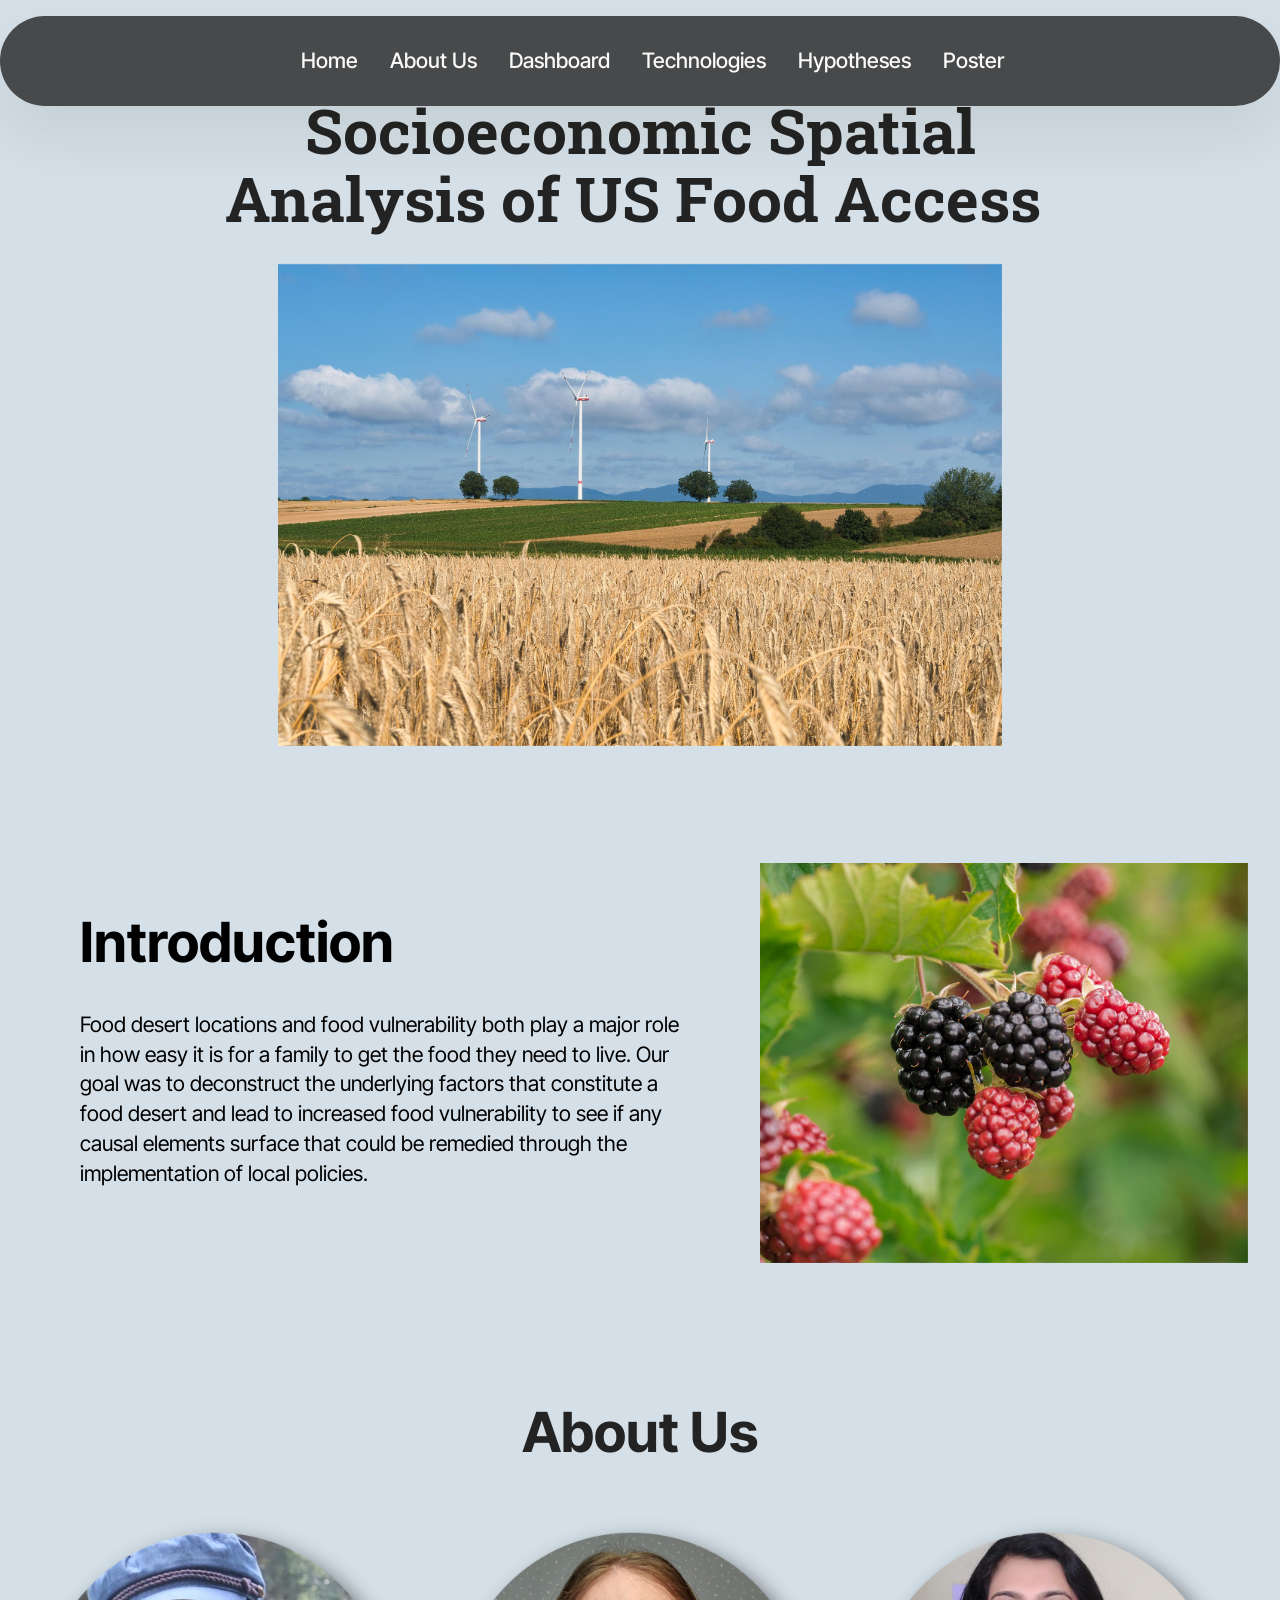
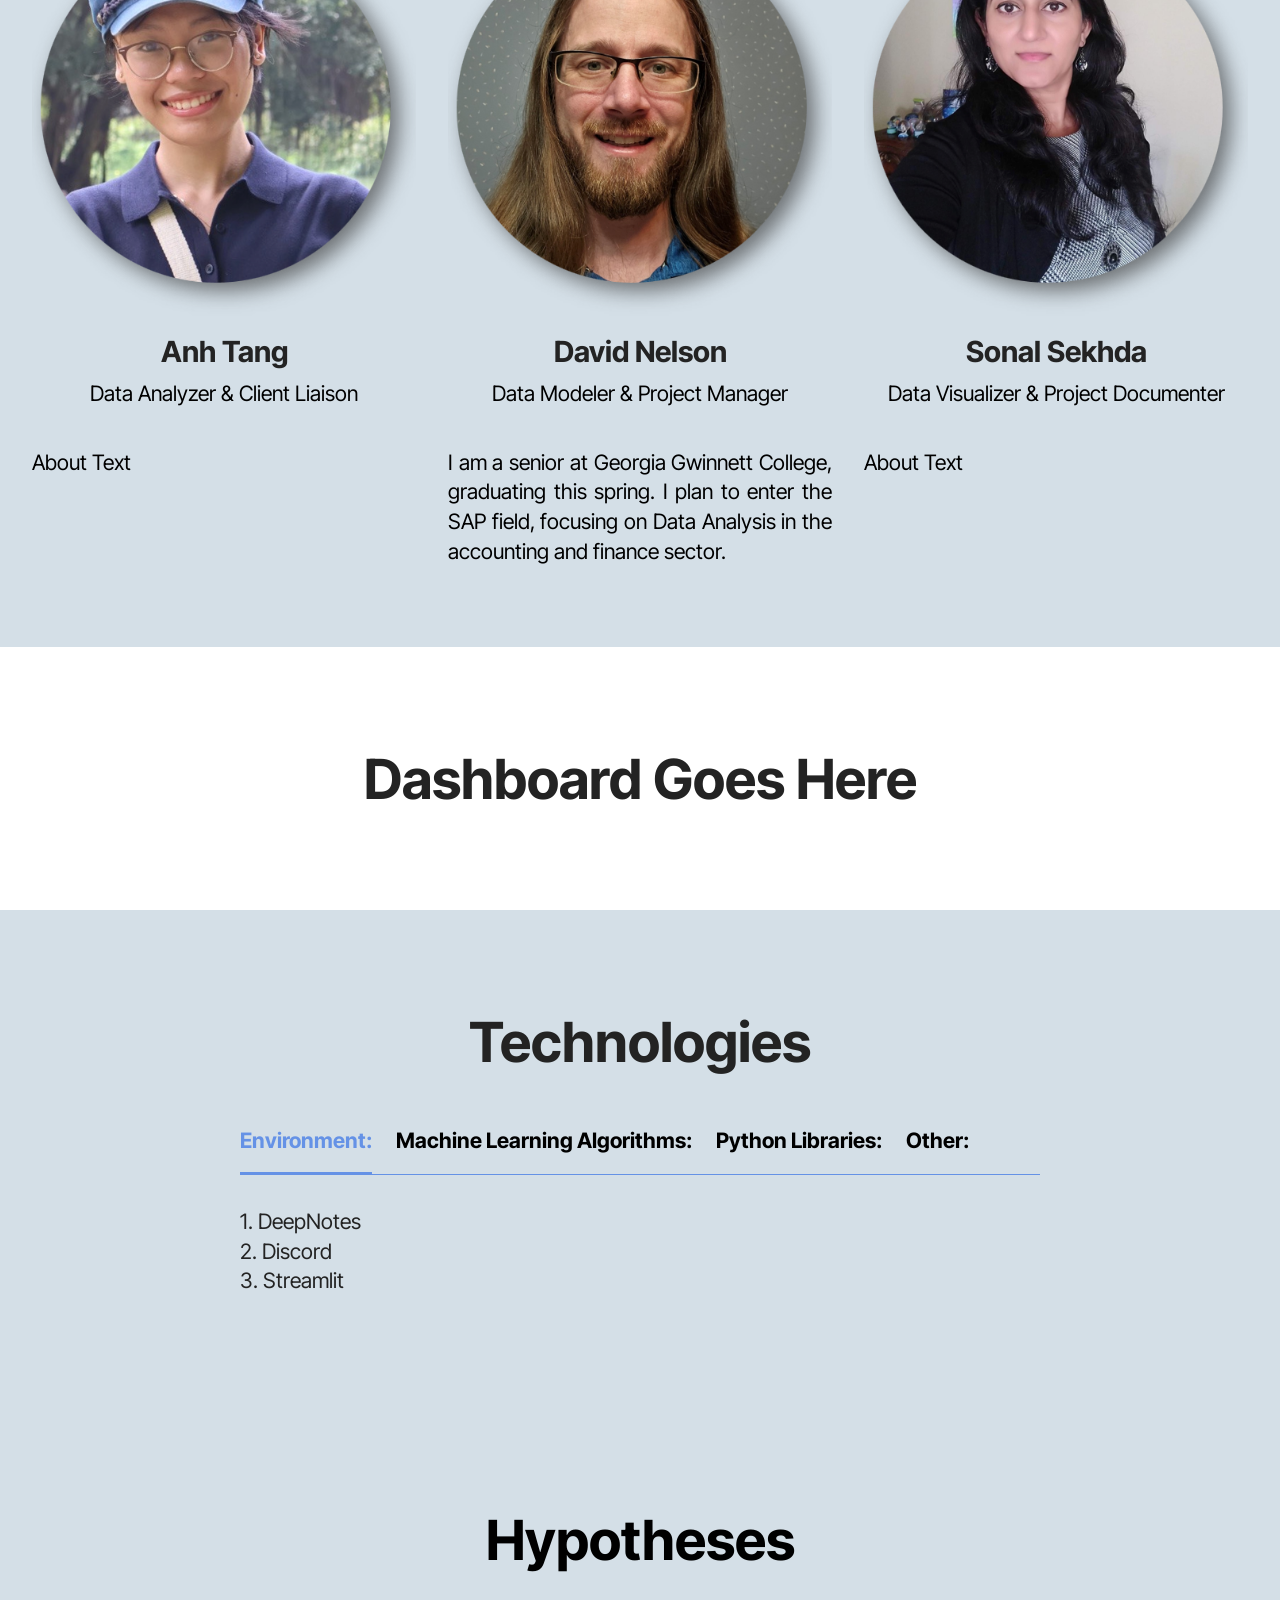
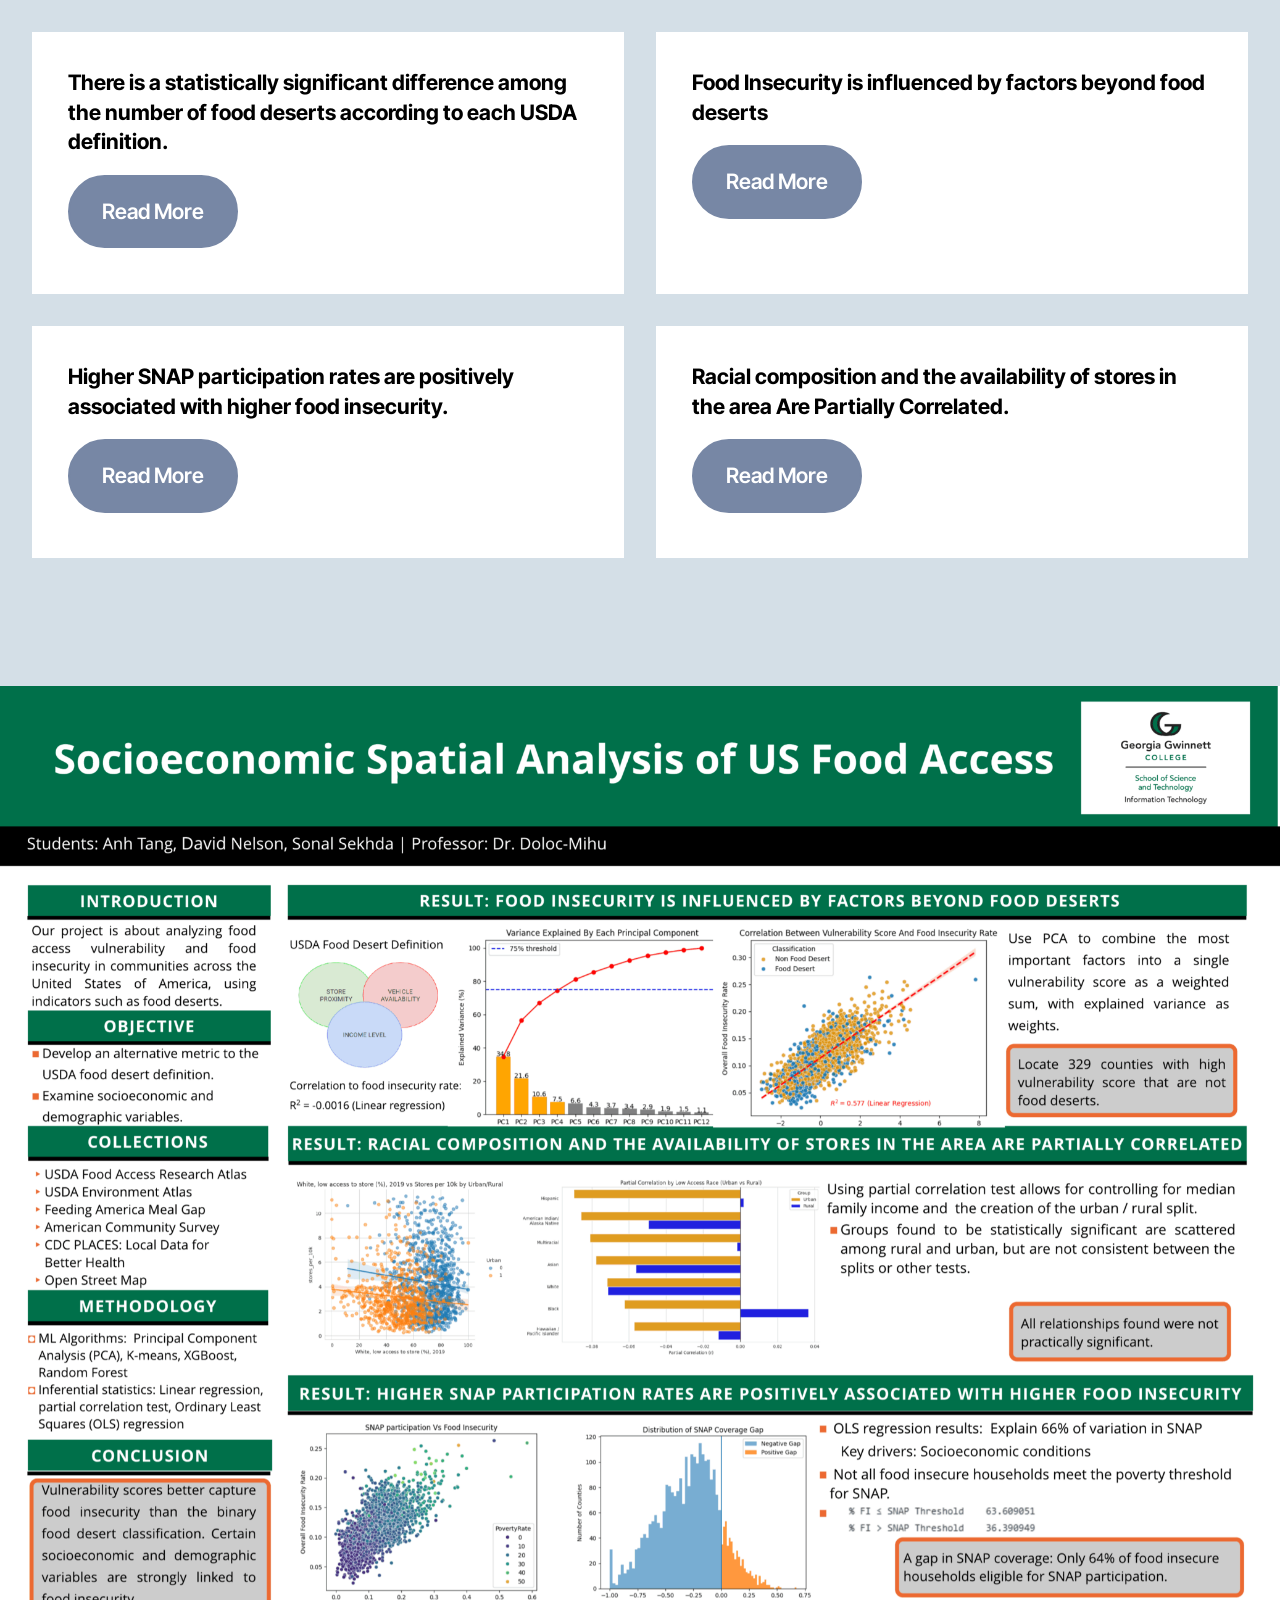
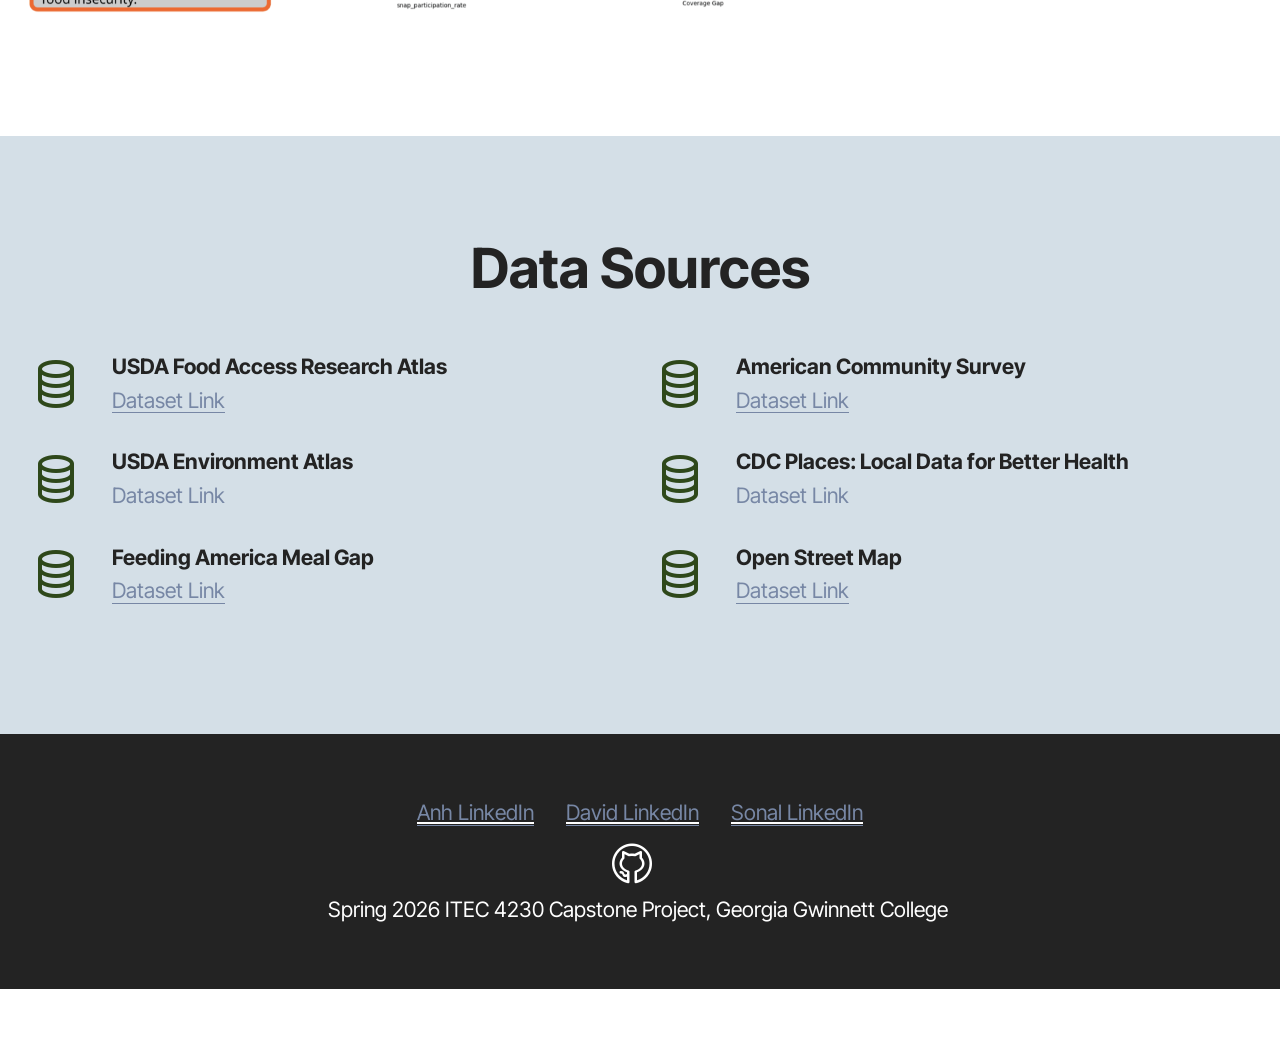
==== index.html @ 22e922ab "Rename tab4 to tabs1-18_tab3 in index.html" ====
<!DOCTYPE html>
<html  >
<head>
  <!-- Site made with Mobirise Website Builder v6.1.12, https://mobirise.com -->
  <meta charset="UTF-8">
  <meta http-equiv="X-UA-Compatible" content="IE=edge">
  <meta name="generator" content="Mobirise v6.1.12, mobirise.com">
  <meta name="viewport" content="width=device-width, initial-scale=1, minimum-scale=1">
  <link rel="shortcut icon" href="assets/images/logo.png" type="image/x-icon">
  <meta name="description" content="">
  
  
  <title>Home</title>
  <link rel="stylesheet" href="assets/web/assets/mobirise-icons2/mobirise2.css">
  <link rel="stylesheet" href="assets/web/assets/mobirise-icons-bold/mobirise-icons-bold.css">
  <link rel="stylesheet" href="assets/bootstrap/css/bootstrap.min.css">
  <link rel="stylesheet" href="assets/animatecss/animate.css">
  <link rel="stylesheet" href="assets/dropdown/css/style.css">
  <link rel="stylesheet" href="assets/theme/css/style.css">
  <link rel="preload" href="https://fonts.googleapis.com/css?family=Roboto+Slab:100,200,300,400,500,600,700,800,900&display=swap" as="style" onload="this.onload=null;this.rel='stylesheet'">
  <noscript><link rel="stylesheet" href="https://fonts.googleapis.com/css?family=Roboto+Slab:100,200,300,400,500,600,700,800,900&display=swap"></noscript>
  <link rel="preload" href="https://fonts.googleapis.com/css?family=Inter+Tight:100,200,300,400,500,600,700,800,900,100i,200i,300i,400i,500i,600i,700i,800i,900i&display=swap" as="style" onload="this.onload=null;this.rel='stylesheet'">
  <noscript><link rel="stylesheet" href="https://fonts.googleapis.com/css?family=Inter+Tight:100,200,300,400,500,600,700,800,900,100i,200i,300i,400i,500i,600i,700i,800i,900i&display=swap"></noscript>
  <link rel="preload" as="style" href="assets/mobirise/css/mbr-additional.css?v=mzVWv2"><link rel="stylesheet" href="assets/mobirise/css/mbr-additional.css?v=mzVWv2" type="text/css">

  
  
  
</head>
<body>
  
  <section data-bs-version="5.1" class="menu menu1 cid-vgHZ4jY2QE" once="menu" id="menu01-9">
	

	<nav class="navbar navbar-dropdown navbar-fixed-top navbar-expand-lg">
		<div class="container">
			<div class="navbar-brand">
				
				
			</div>
			<button class="navbar-toggler" type="button" data-toggle="collapse" data-bs-toggle="collapse" data-target="#navbarSupportedContent" data-bs-target="#navbarSupportedContent" aria-controls="navbarNavAltMarkup" aria-expanded="false" aria-label="Toggle navigation">
				<div class="hamburger">
					<span></span>
					<span></span>
					<span></span>
					<span></span>
				</div>
			</button>
			<div class="collapse navbar-collapse" id="navbarSupportedContent">
				<ul class="navbar-nav nav-dropdown nav-right navbar-nav-top-padding" data-app-modern-menu="true"><li class="nav-item">
						<a class="nav-link link text-white text-primary display-4" href="index.html#header10-1p">Home</a>
					</li>
					<li class="nav-item">
						<a class="nav-link link text-white text-primary display-4" href="index.html#people03-k" aria-expanded="false">About Us</a>
					</li>
					<li class="nav-item">
						<a class="nav-link link text-white display-4" href="https://mobiri.se">Dashboard</a>
					</li><li class="nav-item"><a class="nav-link link text-white text-primary display-4" href="index.html#tabs1-18">Technologies</a></li><li class="nav-item"><a class="nav-link link text-white text-primary display-4" href="index.html#features026-1x">Hypotheses</a></li><li class="nav-item"><a class="nav-link link text-white text-primary display-4" href="index.html#image04-1f">Poster</a></li></ul>
				
				
			</div>
		</div>
	</nav>
</section>

<section data-bs-version="5.1" class="header10 cid-vgUjaOVuVR" id="header10-1p">

    

    
    

    <div class="align-center container-fluid">
        <div class="row justify-content-center">
            <div class="col-md-12 col-lg-9">
                <h1 class="mbr-section-title mbr-fonts-style mb-3 display-1"><strong>Socioeconomic Spatial Analysis of US Food Access&nbsp;</strong></h1>
                
                
                <div class="image-wrap mt-4">
                    <img src="assets/images/mbr-7.jpg" alt="Mobirise Website Builder" title="">
                </div>
            </div>
        </div>
    </div>
</section>

<section data-bs-version="5.1" class="start article05 cid-vgI6yWr86Y" id="article05-f">
  

  
  

  <div class="container">
    <div class="row justify-content-center align-items-center">
      <div class="col-12">
        <div class="card-wrapper">
          <div class="row">
            <div class="col-12 col-md-12 col-lg-5 image-wrapper">
              <img class="w-100" src="assets/images/mbr-9.jpg" alt="Mobirise Website Builder">
            </div>
            <div class="col-12 col-lg col-md-12">
              <div class="text-wrapper align-left">
                <h1 class="mbr-section-title mbr-fonts-style mb-4 display-2">
                  <strong>Introduction</strong></h1>
                <p class="mbr-text mbr-fonts-style mb-4 display-7">
                  Food desert locations and food vulnerability both play a major role in how easy it is for a family to get the food they need to live. Our goal was to deconstruct the underlying factors that constitute a food desert and lead to increased food vulnerability to see if any causal elements surface that could be remedied through the implementation of local policies. <br>
                </p>
                
              </div>
            </div>
          </div>
        </div>
      </div>
    </div>
  </div>
</section>

<section data-bs-version="5.1" class="people03 cid-vgI9QtdBQG" id="people03-k">
	
	
	<div class="container">
		<div class="row justify-content-center">
			<div class="col-12 content-head">
				<div class="mbr-section-head mb-5">
					<h4 class="mbr-section-title mbr-fonts-style align-center mb-0 display-2">
						<strong>About Us</strong></h4>
					
				</div>
			</div>
		</div>
		<div class="row">
			<div class="item features-image col-12 col-md-6 col-lg-4">
				<div class="item-wrapper">
					<div class="item-img mb-3">
						<img src="assets/images/anh.png" alt="Anh Tang" title="">
					</div>
					<div class="item-content align-left">
						<h5 class="item-title mbr-fonts-style display-5"><strong>Anh Tang</strong></h5>
						<h6 class="item-subtitle mbr-fonts-style mb-3 display-7">Data Analyzer &amp; Client Liaison<br><br></h6>
						<p class="mbr-text mbr-fonts-style mt-3 display-7">About Text</p>
					</div>
					
				</div>
			</div>
			<div class="item features-image col-12 col-md-6 col-lg-4">
				<div class="item-wrapper">
					<div class="item-img mb-3">
						<img src="assets/images/david.png" alt="David Nelson" title="">
					</div>
					<div class="item-content align-left">
						<h5 class="item-title mbr-fonts-style display-5"><strong>David Nelson</strong></h5>
						<h6 class="item-subtitle mbr-fonts-style mb-3 display-7">Data Modeler &amp; Project Manager<br><br></h6>
						<p class="mbr-text mbr-fonts-style mt-3 display-7">I am a senior at Georgia Gwinnett College, graduating this spring. I plan to enter the SAP field, focusing on Data Analysis in the accounting and finance sector. </p>
					</div>
					
				</div>
			</div>
			<div class="item features-image col-12 col-md-6 col-lg-4">
				<div class="item-wrapper">
					<div class="item-img mb-3">
						<img src="assets/images/sonel.png" alt="Sonal Sekhda" title="">
					</div>
					<div class="item-content align-left">
						<h5 class="item-title mbr-fonts-style display-5"><strong>Sonal Sekhda</strong></h5>
						<h6 class="item-subtitle mbr-fonts-style mb-3 display-7">Data Visualizer &amp; Project Documenter<br><br></h6>
						<p class="mbr-text mbr-fonts-style mt-3 display-7">
							About Text<br>
						</p>
					</div>
					
				</div>
			</div>
		</div>
	</div>
</section>

<section data-bs-version="5.1" class="article11 cid-vgSOwJjyzM" id="article11-s">
    

    
    
    <div class="container">
        <div class="row justify-content-center">
            <div class="title col-md-12 col-lg-10">
                <h3 class="mbr-section-title mbr-fonts-style align-center mt-0 mb-0 display-2">
                <strong>Dashboard Goes Here</strong></h3>
                
                
            </div>
        </div>
    </div>
</section>

<section data-bs-version="5.1" class="tabs content18 cid-vgT50v0sKL" id="tabs1-18">

    

    
    
    <div class="container">
        <div class="row justify-content-center">
            <div class="col-12 col-md-8">
                <h3 class="mbr-section-title mb-0 mbr-fonts-style display-2">
                    <strong>Technologies</strong></h3>
                
            </div>
        </div>
        <div class="row justify-content-center mt-4">
            <div class="col-12 col-md-8">
                <ul class="nav nav-tabs mb-4" role="tablist">
                    <li class="nav-item first mbr-fonts-style"><a class="nav-link mbr-fonts-style show active display-7" role="tab" data-toggle="tab" data-bs-toggle="tab" href="#tabs1-18_tab0" aria-selected="true"><strong>Environment:</strong></a></li>
                    <li class="nav-item"><a class="nav-link mbr-fonts-style active display-7" role="tab" data-toggle="tab" data-bs-toggle="tab" href="#tabs1-18_tab1" aria-selected="true"><strong>Machine Learning Algorithms:</strong></a></li>
                    <li class="nav-item"><a class="nav-link mbr-fonts-style active display-7" role="tab" data-toggle="tab" data-bs-toggle="tab" href="#tabs1-18_tab2" aria-selected="true"><strong>Python Libraries:</strong></a></li>
                    <li class="nav-item"><a class="nav-link mbr-fonts-style active display-7" role="tab" data-toggle="tab" data-bs-toggle="tab" href="#tabs1-18_tab3" aria-selected="true"><strong>Other:</strong></a></li>
                    
                    
                </ul>
                <div class="tab-content">
                    <div id="tabs1-18_tab0" class="tab-pane in active" role="tabpanel">
                        <div class="row">
                            <div class="col-md-12">
                                <p class="mbr-text mbr-fonts-style display-7">1. DeepNotes
<br>2. Discord
<br>3. Streamlit</p>
                            </div>
                        </div>
                    </div>
                   <div id="tabs1-18_tab1" class="tab-pane" role="tabpanel">
                        <div class="row">
                            <div class="col-md-12">
                                <p class="mbr-text mbr-fonts-style display-7">1. Principle Component Analysis
<br>2. Linear Regression
<br>3. KMeans
<br>4. XGBoost
<br>5. Random Forest
<br>6. Gradient Boosting</p>
                            </div>
                        </div>
                    </div>
                    <div id="tabs1-18_tab2" class="tab-pane" role="tabpanel">
                        <div class="row">
                            <div class="col-md-12">
                                <p class="mbr-text mbr-fonts-style display-7">1. Scipy
<br>2. SKLearn
<br>3. Matplotlib
<br>4. SeaBorn
<br>5. Plotly</p>
                            </div>
                        </div>
                    </div>
                    <div id="tabs1-18_tab3" class="tab-pane" role="tabpanel">
                        <div class="row">
                            <div class="col-md-12">
                                <p class="mbr-text mbr-fonts-style display-7">1. Google Slides
<br>2. APIs
<br>3. Python
<br>4. Markdown</p>
                            </div>
                        </div>
                    </div>
                    
                    
                </div>
            </div>
        </div>
    </div>
</section>

<section data-bs-version="5.1" class="features026 cid-vgUkQR6ysO" id="features026-1x">
	

	
	
	<div class="container">
		<div class="row mb-5 justify-content-center">
			<div class="col-12 mb-0 content-head">
				<h3 class="mbr-section-title mbr-fonts-style align-center display-2">
					<strong>Hypotheses</strong>
				</h3>
				
			</div>
		</div>
		<div class="row">
			<div class="item features-without-image col-12 col-md-6 col-lg-6 item-mb">
				<div class="item-wrapper">
					<div class="card-box align-left">
						
						<h5 class="card-title mbr-fonts-style display-7"><strong>There is a statistically significant difference among the number of food deserts according to each USDA definition.</strong></h5>
						
						
						<div class="mbr-section-btn mt-auto"><a class="btn btn-lg btn-primary display-7" href="https://mobiri.se">Read More</a></div>
					</div>
				</div>
			</div>
			<div class="item features-without-image col-12 col-md-6 col-lg-6 item-mb">
				<div class="item-wrapper">
					<div class="card-box align-left">
						
						<h5 class="card-title mbr-fonts-style display-7"><strong>Food Insecurity is influenced by factors beyond food deserts</strong></h5>
						
						
						<div class="mbr-section-btn mt-auto"><a class="btn btn-lg btn-primary display-7" href="https://mobiri.se">Read More</a></div>
					</div>
				</div>
			</div>
			<div class="item features-without-image col-12 col-md-6 col-lg-6 item-mb">
				<div class="item-wrapper">
					<div class="card-box align-left">
						
						<h5 class="card-title mbr-fonts-style display-7"><strong>Higher SNAP participation rates are positively associated with higher food insecurity.</strong></h5>
						
						
						<div class="mbr-section-btn mt-auto"><a class="btn btn-lg btn-primary display-7" href="https://f0tr8qky6e.mobirisesite.com/page1.html">Read More</a></div>
					</div>
				</div>
			</div>
			<div class="item features-without-image col-12 col-md-6 col-lg-6 item-mb">
				<div class="item-wrapper">
					<div class="card-box align-left">
						
						<h5 class="card-title mbr-fonts-style display-7"><strong>Racial composition and the availability of stores in the area Are Partially Correlated.</strong></h5>
						
						
						<div class="mbr-section-btn mt-auto"><a class="btn btn-lg btn-primary display-7" href="page1.html#article04-1i">Read More</a></div>
					</div>
				</div>
			</div>
		</div>
	</div>
</section>

<section data-bs-version="5.1" class="image03 cid-vgTiqw8buE" id="image04-1f">
    

    <div class="image-block m-auto">
        <img src="assets/images/research-1-60-2074x1555.png" alt="Mobirise">
        
    </div>
</section>

<section data-bs-version="5.1" class="social02 cid-vgUd14wXmh" id="social02-1k">
	

	
	
	<div class="container">
		<div class="row justify-content-center">
			<div class="col-12 content-head">
				<div class="mb-5">
					<h5 class="mbr-section-title mbr-fonts-style align-center mb-0 display-2">
						<strong>Data Sources</strong></h5>
					
				</div>
			</div>
		</div>
		<div class="row">
			<div class="item features-without-image col-12 col-md-6 col-lg-6 active">
				<div class="item-wrapper">
					<span class="mbr-iconfont m-auto mobi-mbri-database mobi-mbri"></span>
					<div class="card-box">
						<h4 class="card-title mbr-fonts-style mb-1 display-7">
							<strong>USDA Food Access Research Atlas</strong></h4>
						<h5 class="card-text mbr-fonts-style display-7">
							<a href="https://www.ers.usda.gov/data-products/food-access-research-atlas" class="text-primary">Dataset Link</a></h5>
					</div>
				</div>
			</div>
			<div class="item features-without-image col-12 col-md-6 col-lg-6">
				<div class="item-wrapper">
					<span class="mbr-iconfont m-auto mobi-mbri-database mobi-mbri"></span>
					<div class="card-box">
						<h4 class="card-title mbr-fonts-style mb-1 display-7">
							<strong>American Community Survey</strong></h4>
						<h5 class="card-text mbr-fonts-style display-7">
							<a href="https://www.census.gov/programs-surveys/acs.html" class="text-primary">Dataset Link</a></h5>
					</div>
				</div>
			</div>
			<div class="item features-without-image col-12 col-md-6 col-lg-6">
				<div class="item-wrapper">
					<span class="mbr-iconfont m-auto mobi-mbri-database mobi-mbri"></span>
					<div class="card-box">
						<h4 class="card-title mbr-fonts-style mb-1 display-7">
							<strong>USDA Environment Atlas</strong></h4>
						<h5 class="card-text mbr-fonts-style display-7">
							<a href="https://www.ers.usda.gov/data-products/food-environment-atlas" class="text-primary">Dataset Link</a></h5>
					</div>
				</div>
			</div>
			<div class="item features-without-image col-12 col-md-6 col-lg-6">
				<div class="item-wrapper">
					<span class="mbr-iconfont m-auto mobi-mbri-database mobi-mbri"></span>
					<div class="card-box">
						<h4 class="card-title mbr-fonts-style mb-1 display-7">
							<strong>CDC Places: Local Data for Better Health</strong></h4>
						<h5 class="card-text mbr-fonts-style display-7">
							<a href="https://www.cdc.gov/places/index.html" class="text-primary">Dataset Link</a></h5>
					</div>
				</div>
			</div>
			<div class="item features-without-image col-12 col-md-6 col-lg-6">
				<div class="item-wrapper">
					<span class="mbr-iconfont m-auto mobi-mbri-database mobi-mbri"></span>
					<div class="card-box">
						<h4 class="card-title mbr-fonts-style mb-1 display-7">
							<strong>Feeding America Meal Gap</strong></h4>
						<h5 class="card-text mbr-fonts-style display-7">
							<a href="https://map.feedingamerica.org/" class="text-primary">Dataset Link</a></h5>
					</div>
				</div>
			</div><div class="item features-without-image col-12 col-md-6 col-lg-6">
				<div class="item-wrapper">
					<span class="mbr-iconfont m-auto mobi-mbri-database mobi-mbri"></span>
					<div class="card-box">
						<h4 class="card-title mbr-fonts-style mb-1 display-7">
							<strong>Open Street Map</strong></h4>
						<h5 class="card-text mbr-fonts-style display-7">
							<a href="https://www.openstreetmap.org/#map=13/45.11079/-93.09557&layers=VNDG" class="text-primary">Dataset Link</a></h5>
					</div>
				</div>
			</div>
			
		</div>
	</div>
</section>

<section data-bs-version="5.1" class="footer3 cid-vgT35dvvEi" once="footers" id="footer3-17">

    

    

    <div class="container">
        <div class="media-container-row align-center mbr-white">
            <div class="row row-links">
                <ul class="foot-menu">
                    
                    
                    
                    
                    
                <li class="foot-menu-item mbr-fonts-style display-7"><u><a href="https://www.linkedin.com/in/anh-tang-50a4a32ba/" class="text-primary">Anh LinkedIn</a></u></li><li class="foot-menu-item mbr-fonts-style display-7"><u><a href="https://www.linkedin.com/in/david-nelson-43a820298/" class="text-primary">David LinkedIn</a></u></li><li class="foot-menu-item mbr-fonts-style display-7"><u><a href="https://www.linkedin.com/in/sonal-sekhda-14427a347/" class="text-primary">Sonal LinkedIn</a></u></li></ul>
            </div>
            <div class="row social-row">
                <div class="social-list align-right pb-2">
                    
                    
                    
                    
                    
                    
                <div class="soc-item">
                        <a href="https://github.com/GGC-DSA/SSA-Food" target="_blank">
                            <span class="mbr-iconfont mbr-iconfont-social mbrib-github" style="font-size: 40px;"></span>
                        </a>
                    </div></div>
            </div>
            <div class="row row-copirayt">
                <p class="mbr-text mb-0 mbr-fonts-style mbr-white align-center display-7">
                    Spring 2026 ITEC 4230 Capstone Project, Georgia Gwinnett College&nbsp;</p>
            </div>
        </div>
    </div>
</section><section class="display-7" style="padding: 0;align-items: center;justify-content: center;flex-wrap: wrap;    align-content: center;display: flex;position: relative;height: 4rem;"><a href="https://mobiri.se/4659937" style="flex: 1 1;height: 4rem;position: absolute;width: 100%;z-index: 1;"><img alt="" style="height: 4rem;" src="[data-uri]"></a><p style="margin: 0;text-align: center;" class="display-7">&#8204;</p><a style="z-index:1" href="https://mobirise.com/builder/ai-website-builder.html">AI Website Builder</a></section><script src="assets/bootstrap/js/bootstrap.bundle.min.js"></script>  <script src="assets/smoothscroll/smooth-scroll.js"></script>  <script src="assets/ytplayer/index.js"></script>  <script src="assets/dropdown/js/navbar-dropdown.js"></script>  <script src="assets/mbr-tabs/mbr-tabs.js"></script>  <script src="assets/theme/js/script.js"></script>  
  
  
 <div id="scrollToTop" class="scrollToTop mbr-arrow-up"><a style="text-align: center;"><i class="mbr-arrow-up-icon mbr-arrow-up-icon-cm cm-icon cm-icon-smallarrow-up"></i></a></div>
    <input name="animation" type="hidden">
  </body>
</html>
---- assets/web/assets/mobirise-icons2/mobirise2.css ----
@font-face {
  font-family: 'Moririse2';
  font-display: swap;
  src:  url('mobirise2.eot?f2bix4');
  src:  url('mobirise2.eot?f2bix4#iefix') format('embedded-opentype'),
    url('mobirise2.woff2?f2bix4') format('woff2'),
    url('mobirise2.woff?f2bix4') format('woff'),
    url('mobirise2.ttf?f2bix4') format('truetype'),
    url('mobirise2.svg?f2bix4#mobirise2') format('svg');
  font-weight: normal;
  font-style: normal;
}

[class^="mobi-"], [class*=" mobi-"] {
  /* use !important to prevent issues with browser extensions that change fonts */
  font-family: 'Moririse2' !important;
  speak: none;
  font-style: normal;
  font-weight: normal;
  font-variant: normal;
  text-transform: none;
  line-height: 1;

  /* Better Font Rendering =========== */
  -webkit-font-smoothing: antialiased;
  -moz-osx-font-smoothing: grayscale;
}

.mobi-mbri-add-submenu:before {
  content: "\e900";
}
.mobi-mbri-alert:before {
  content: "\e901";
}
.mobi-mbri-align-center:before {
  content: "\e902";
}
.mobi-mbri-align-justify:before {
  content: "\e903";
}
.mobi-mbri-align-left:before {
  content: "\e904";
}
.mobi-mbri-align-right:before {
  content: "\e905";
}
.mobi-mbri-android:before {
  content: "\e906";
}
.mobi-mbri-apple:before {
  content: "\e907";
}
.mobi-mbri-arrow-down:before {
  content: "\e908";
}
.mobi-mbri-arrow-next:before {
  content: "\e909";
}
.mobi-mbri-arrow-prev:before {
  content: "\e90a";
}
.mobi-mbri-arrow-up:before {
  content: "\e90b";
}
.mobi-mbri-bold:before {
  content: "\e90c";
}
.mobi-mbri-bookmark:before {
  content: "\e90d";
}
.mobi-mbri-bootstrap:before {
  content: "\e90e";
}
.mobi-mbri-briefcase:before {
  content: "\e90f";
}
.mobi-mbri-browse:before {
  content: "\e910";
}
.mobi-mbri-bulleted-list:before {
  content: "\e911";
}
.mobi-mbri-calendar:before {
  content: "\e912";
}
.mobi-mbri-camera:before {
  content: "\e913";
}
.mobi-mbri-cart-add:before {
  content: "\e914";
}
.mobi-mbri-cart-full:before {
  content: "\e915";
}
.mobi-mbri-cash:before {
  content: "\e916";
}
.mobi-mbri-change-style:before {
  content: "\e917";
}
.mobi-mbri-chat:before {
  content: "\e918";
}
.mobi-mbri-clock:before {
  content: "\e919";
}
.mobi-mbri-close:before {
  content: "\e91a";
}
.mobi-mbri-cloud:before {
  content: "\e91b";
}
.mobi-mbri-code:before {
  content: "\e91c";
}
.mobi-mbri-contact-form:before {
  content: "\e91d";
}
.mobi-mbri-credit-card:before {
  content: "\e91e";
}
.mobi-mbri-cursor-click:before {
  content: "\e91f";
}
.mobi-mbri-cust-feedback:before {
  content: "\e920";
}
.mobi-mbri-database:before {
  content: "\e921";
}
.mobi-mbri-delivery:before {
  content: "\e922";
}
.mobi-mbri-desktop:before {
  content: "\e923";
}
.mobi-mbri-devices:before {
  content: "\e924";
}
.mobi-mbri-down:before {
  content: "\e925";
}
.mobi-mbri-download-2:before {
  content: "\e926";
}
.mobi-mbri-download:before {
  content: "\e927";
}
.mobi-mbri-drag-n-drop-2:before {
  content: "\e928";
}
.mobi-mbri-drag-n-drop:before {
  content: "\e929";
}
.mobi-mbri-edit-2:before {
  content: "\e92a";
}
.mobi-mbri-edit:before {
  content: "\e92b";
}
.mobi-mbri-error:before {
  content: "\e92c";
}
.mobi-mbri-extension:before {
  content: "\e92d";
}
.mobi-mbri-features:before {
  content: "\e92e";
}
.mobi-mbri-file:before {
  content: "\e92f";
}
.mobi-mbri-flag:before {
  content: "\e930";
}
.mobi-mbri-folder:before {
  content: "\e931";
}
.mobi-mbri-gift:before {
  content: "\e932";
}
.mobi-mbri-github:before {
  content: "\e933";
}
.mobi-mbri-globe-2:before {
  content: "\e934";
}
.mobi-mbri-globe:before {
  content: "\e935";
}
.mobi-mbri-growing-chart:before {
  content: "\e936";
}
.mobi-mbri-hearth:before {
  content: "\e937";
}
.mobi-mbri-help:before {
  content: "\e938";
}
.mobi-mbri-home:before {
  content: "\e939";
}
.mobi-mbri-hot-cup:before {
  content: "\e93a";
}
.mobi-mbri-idea:before {
  content: "\e93b";
}
.mobi-mbri-image-gallery:before {
  content: "\e93c";
}
.mobi-mbri-image-slider:before {
  content: "\e93d";
}
.mobi-mbri-info:before {
  content: "\e93e";
}
.mobi-mbri-italic:before {
  content: "\e93f";
}
.mobi-mbri-key:before {
  content: "\e940";
}
.mobi-mbri-laptop:before {
  content: "\e941";
}
.mobi-mbri-layers:before {
  content: "\e942";
}
.mobi-mbri-left-right:before {
  content: "\e943";
}
.mobi-mbri-left:before {
  content: "\e944";
}
.mobi-mbri-letter:before {
  content: "\e945";
}
.mobi-mbri-like:before {
  content: "\e946";
}
.mobi-mbri-link:before {
  content: "\e947";
}
.mobi-mbri-lock:before {
  content: "\e948";
}
.mobi-mbri-login:before {
  content: "\e949";
}
.mobi-mbri-logout:before {
  content: "\e94a";
}
.mobi-mbri-magic-stick:before {
  content: "\e94b";
}
.mobi-mbri-map-pin:before {
  content: "\e94c";
}
.mobi-mbri-menu:before {
  content: "\e94d";
}
.mobi-mbri-mobile-2:before {
  content: "\e94e";
}
.mobi-mbri-mobile-horizontal:before {
  content: "\e94f";
}
.mobi-mbri-mobile:before {
  content: "\e950";
}
.mobi-mbri-mobirise:before {
  content: "\e951";
}
.mobi-mbri-more-horizontal:before {
  content: "\e952";
}
.mobi-mbri-more-vertical:before {
  content: "\e953";
}
.mobi-mbri-music:before {
  content: "\e954";
}
.mobi-mbri-new-file:before {
  content: "\e955";
}
.mobi-mbri-numbered-list:before {
  content: "\e956";
}
.mobi-mbri-opened-folder:before {
  content: "\e957";
}
.mobi-mbri-pages:before {
  content: "\e958";
}
.mobi-mbri-paper-plane:before {
  content: "\e959";
}
.mobi-mbri-paperclip:before {
  content: "\e95a";
}
.mobi-mbri-phone:before {
  content: "\e95b";
}
.mobi-mbri-photo:before {
  content: "\e95c";
}
.mobi-mbri-photos:before {
  content: "\e95d";
}
.mobi-mbri-pin:before {
  content: "\e95e";
}
.mobi-mbri-play:before {
  content: "\e95f";
}
.mobi-mbri-plus:before {
  content: "\e960";
}
.mobi-mbri-preview:before {
  content: "\e961";
}
.mobi-mbri-print:before {
  content: "\e962";
}
.mobi-mbri-protect:before {
  content: "\e963";
}
.mobi-mbri-question:before {
  content: "\e964";
}
.mobi-mbri-quote-left:before {
  content: "\e965";
}
.mobi-mbri-quote-right:before {
  content: "\e966";
}
.mobi-mbri-redo:before {
  content: "\e967";
}
.mobi-mbri-refresh:before {
  content: "\e968";
}
.mobi-mbri-responsive-2:before {
  content: "\e969";
}
.mobi-mbri-responsive:before {
  content: "\e96a";
}
.mobi-mbri-right:before {
  content: "\e96b";
}
.mobi-mbri-rocket:before {
  content: "\e96c";
}
.mobi-mbri-sad-face:before {
  content: "\e96d";
}
.mobi-mbri-sale:before {
  content: "\e96e";
}
.mobi-mbri-save:before {
  content: "\e96f";
}
.mobi-mbri-search:before {
  content: "\e970";
}
.mobi-mbri-setting-2:before {
  content: "\e971";
}
.mobi-mbri-setting-3:before {
  content: "\e972";
}
.mobi-mbri-setting:before {
  content: "\e973";
}
.mobi-mbri-share:before {
  content: "\e974";
}
.mobi-mbri-shopping-bag:before {
  content: "\e975";
}
.mobi-mbri-shopping-basket:before {
  content: "\e976";
}
.mobi-mbri-shopping-cart:before {
  content: "\e977";
}
.mobi-mbri-sites:before {
  content: "\e978";
}
.mobi-mbri-smile-face:before {
  content: "\e979";
}
.mobi-mbri-speed:before {
  content: "\e97a";
}
.mobi-mbri-star:before {
  content: "\e97b";
}
.mobi-mbri-success:before {
  content: "\e97c";
}
.mobi-mbri-sun:before {
  content: "\e97d";
}
.mobi-mbri-sun2:before {
  content: "\e97e";
}
.mobi-mbri-tablet-vertical:before {
  content: "\e97f";
}
.mobi-mbri-tablet:before {
  content: "\e980";
}
.mobi-mbri-target:before {
  content: "\e981";
}
.mobi-mbri-timer:before {
  content: "\e982";
}
.mobi-mbri-to-ftp:before {
  content: "\e983";
}
.mobi-mbri-to-local-drive:before {
  content: "\e984";
}
.mobi-mbri-touch-swipe:before {
  content: "\e985";
}
.mobi-mbri-touch:before {
  content: "\e986";
}
.mobi-mbri-trash:before {
  content: "\e987";
}
.mobi-mbri-underline:before {
  content: "\e988";
}
.mobi-mbri-undo:before {
  content: "\e989";
}
.mobi-mbri-unlink:before {
  content: "\e98a";
}
.mobi-mbri-unlock:before {
  content: "\e98b";
}
.mobi-mbri-up-down:before {
  content: "\e98c";
}
.mobi-mbri-up:before {
  content: "\e98d";
}
.mobi-mbri-update:before {
  content: "\e98e";
}
.mobi-mbri-upload-2:before {
  content: "\e98f";
}
.mobi-mbri-upload:before {
  content: "\e990";
}
.mobi-mbri-user-2:before {
  content: "\e991";
}
.mobi-mbri-user:before {
  content: "\e992";
}
.mobi-mbri-users:before {
  content: "\e993";
}
.mobi-mbri-video-play:before {
  content: "\e994";
}
.mobi-mbri-video:before {
  content: "\e995";
}
.mobi-mbri-watch:before {
  content: "\e996";
}
.mobi-mbri-website-theme-2:before {
  content: "\e997";
}
.mobi-mbri-website-theme:before {
  content: "\e998";
}
.mobi-mbri-wifi:before {
  content: "\e999";
}
.mobi-mbri-windows:before {
  content: "\e99a";
}
.mobi-mbri-zoom-in:before {
  content: "\e99b";
}
.mobi-mbri-zoom-out:before {
  content: "\e99c";
}
---- assets/web/assets/mobirise-icons-bold/mobirise-icons-bold.css ----
@font-face {
  font-family: 'mobirise-icons-bold';
  font-display: swap;
  src:  url('mobirise-icons-bold.eot?m1l4yr');
  src:  url('mobirise-icons-bold.eot?m1l4yr#iefix') format('embedded-opentype'),
    url('mobirise-icons-bold.woff2?m1l4yr') format('woff2'),
    url('mobirise-icons-bold.woff?m1l4yr') format('woff'),
    url('mobirise-icons-bold.ttf?m1l4yr') format('truetype'),
    url('mobirise-icons-bold.svg?m1l4yr#mobirise-icons-bold') format('svg');
  font-weight: normal;
  font-style: normal;
}

[class^="mbrib-"], [class*="mbrib-"] {
  /* use !important to prevent issues with browser extensions that change fonts */
  font-family: 'mobirise-icons-bold' !important;
  speak: none;
  font-style: normal;
  font-weight: normal;
  font-variant: normal;
  text-transform: none;
  line-height: 1;

  /* Better Font Rendering =========== */
  -webkit-font-smoothing: antialiased;
  -moz-osx-font-smoothing: grayscale;
}

.mbrib-add-submenu:before {
  content: "\e900";
}
.mbrib-alert:before {
  content: "\e901";
}
.mbrib-align-center:before {
  content: "\e902";
}
.mbrib-align-justify:before {
  content: "\e903";
}
.mbrib-align-left:before {
  content: "\e904";
}
.mbrib-align-right:before {
  content: "\e905";
}
.mbrib-android:before {
  content: "\e906";
}
.mbrib-apple:before {
  content: "\e907";
}
.mbrib-arrow-down:before {
  content: "\e908";
}
.mbrib-arrow-next:before {
  content: "\e909";
}
.mbrib-arrow-prev:before {
  content: "\e90a";
}
.mbrib-arrow-up:before {
  content: "\e90b";
}
.mbrib-bold:before {
  content: "\e90c";
}
.mbrib-bookmark:before {
  content: "\e90d";
}
.mbrib-bootstrap:before {
  content: "\e90e";
}
.mbrib-briefcase:before {
  content: "\e90f";
}
.mbrib-browse:before {
  content: "\e910";
}
.mbrib-bulleted-list:before {
  content: "\e911";
}
.mbrib-calendar:before {
  content: "\e912";
}
.mbrib-camera:before {
  content: "\e913";
}
.mbrib-cart-add:before {
  content: "\e914";
}
.mbrib-cart-full:before {
  content: "\e915";
}
.mbrib-cash:before {
  content: "\e916";
}
.mbrib-change-style:before {
  content: "\e917";
}
.mbrib-chat:before {
  content: "\e918";
}
.mbrib-clock:before {
  content: "\e919";
}
.mbrib-close:before {
  content: "\e91a";
}
.mbrib-cloud:before {
  content: "\e91b";
}
.mbrib-code:before {
  content: "\e91c";
}
.mbrib-contact-form:before {
  content: "\e91d";
}
.mbrib-credit-card:before {
  content: "\e91e";
}
.mbrib-cursor-click:before {
  content: "\e91f";
}
.mbrib-cust-feedback:before {
  content: "\e920";
}
.mbrib-database:before {
  content: "\e921";
}
.mbrib-delivery:before {
  content: "\e922";
}
.mbrib-desktop:before {
  content: "\e923";
}
.mbrib-devices:before {
  content: "\e924";
}
.mbrib-down:before {
  content: "\e925";
}
.mbrib-download:before {
  content: "\e926";
}
.mbrib-drag-n-drop:before {
  content: "\e927";
}
.mbrib-drag-n-drop2:before {
  content: "\e928";
}
.mbrib-edit:before {
  content: "\e929";
}
.mbrib-edit2:before {
  content: "\e92a";
}
.mbrib-error:before {
  content: "\e92b";
}
.mbrib-extension:before {
  content: "\e92c";
}
.mbrib-features:before {
  content: "\e92d";
}
.mbrib-file:before {
  content: "\e92e";
}
.mbrib-flag:before {
  content: "\e92f";
}
.mbrib-folder:before {
  content: "\e930";
}
.mbrib-gift:before {
  content: "\e931";
}
.mbrib-github:before {
  content: "\e932";
}
.mbrib-globe-2:before {
  content: "\e933";
}
.mbrib-globe:before {
  content: "\e934";
}
.mbrib-growing-chart:before {
  content: "\e935";
}
.mbrib-hearth:before {
  content: "\e936";
}
.mbrib-help:before {
  content: "\e937";
}
.mbrib-home:before {
  content: "\e938";
}
.mbrib-hot-cup:before {
  content: "\e939";
}
.mbrib-idea:before {
  content: "\e93a";
}
.mbrib-image-gallery:before {
  content: "\e93b";
}
.mbrib-image-slider:before {
  content: "\e93c";
}
.mbrib-info:before {
  content: "\e93d";
}
.mbrib-italic:before {
  content: "\e93e";
}
.mbrib-key:before {
  content: "\e93f";
}
.mbrib-laptop:before {
  content: "\e940";
}
.mbrib-layers:before {
  content: "\e941";
}
.mbrib-left-right:before {
  content: "\e942";
}
.mbrib-left:before {
  content: "\e943";
}
.mbrib-letter:before {
  content: "\e944";
}
.mbrib-like:before {
  content: "\e945";
}
.mbrib-link:before {
  content: "\e946";
}
.mbrib-lock:before {
  content: "\e947";
}
.mbrib-login:before {
  content: "\e948";
}
.mbrib-logout:before {
  content: "\e949";
}
.mbrib-magic-stick:before {
  content: "\e94a";
}
.mbrib-map-pin:before {
  content: "\e94b";
}
.mbrib-menu:before {
  content: "\e94c";
}
.mbrib-mobile:before {
  content: "\e94d";
}
.mbrib-mobile2:before {
  content: "\e94e";
}
.mbrib-mobirise:before {
  content: "\e94f";
}
.mbrib-more-horizontal:before {
  content: "\e950";
}
.mbrib-more-vertical:before {
  content: "\e951";
}
.mbrib-music:before {
  content: "\e952";
}
.mbrib-new-file:before {
  content: "\e953";
}
.mbrib-numbered-list:before {
  content: "\e954";
}
.mbrib-opened-folder:before {
  content: "\e955";
}
.mbrib-pages:before {
  content: "\e956";
}
.mbrib-paper-plane:before {
  content: "\e957";
}
.mbrib-paperclip:before {
  content: "\e958";
}
.mbrib-photo:before {
  content: "\e959";
}
.mbrib-photos:before {
  content: "\e95a";
}
.mbrib-pin:before {
  content: "\e95b";
}
.mbrib-play:before {
  content: "\e95c";
}
.mbrib-plus:before {
  content: "\e95d";
}
.mbrib-preview:before {
  content: "\e95e";
}
.mbrib-print:before {
  content: "\e95f";
}
.mbrib-protect:before {
  content: "\e960";
}
.mbrib-question:before {
  content: "\e961";
}
.mbrib-quote-left:before {
  content: "\e962";
}
.mbrib-quote-right:before {
  content: "\e963";
}
.mbrib-redo:before {
  content: "\e964";
}
.mbrib-refresh:before {
  content: "\e965";
}
.mbrib-responsive:before {
  content: "\e966";
}
.mbrib-right:before {
  content: "\e967";
}
.mbrib-rocket:before {
  content: "\e968";
}
.mbrib-sad-face:before {
  content: "\e969";
}
.mbrib-sale:before {
  content: "\e96a";
}
.mbrib-save:before {
  content: "\e96b";
}
.mbrib-search:before {
  content: "\e96c";
}
.mbrib-setting:before {
  content: "\e96d";
}
.mbrib-setting2:before {
  content: "\e96e";
}
.mbrib-setting3:before {
  content: "\e96f";
}
.mbrib-share:before {
  content: "\e970";
}
.mbrib-shopping-bag:before {
  content: "\e971";
}
.mbrib-shopping-basket:before {
  content: "\e972";
}
.mbrib-shopping-cart:before {
  content: "\e973";
}
.mbrib-sites:before {
  content: "\e974";
}
.mbrib-smile-face:before {
  content: "\e975";
}
.mbrib-speed:before {
  content: "\e976";
}
.mbrib-star:before {
  content: "\e977";
}
.mbrib-success:before {
  content: "\e978";
}
.mbrib-sun:before {
  content: "\e979";
}
.mbrib-sun2:before {
  content: "\e97a";
}
.mbrib-tablet-vertical:before {
  content: "\e97b";
}
.mbrib-tablet:before {
  content: "\e97c";
}
.mbrib-target:before {
  content: "\e97d";
}
.mbrib-timer:before {
  content: "\e97e";
}
.mbrib-to-ftp:before {
  content: "\e97f";
}
.mbrib-to-local-drive:before {
  content: "\e980";
}
.mbrib-touch-swipe:before {
  content: "\e981";
}
.mbrib-touch:before {
  content: "\e982";
}
.mbrib-trash:before {
  content: "\e983";
}
.mbrib-underline:before {
  content: "\e984";
}
.mbrib-undo:before {
  content: "\e985";
}
.mbrib-unlink:before {
  content: "\e986";
}
.mbrib-unlock:before {
  content: "\e987";
}
.mbrib-up-down:before {
  content: "\e988";
}
.mbrib-up:before {
  content: "\e989";
}
.mbrib-update:before {
  content: "\e98a";
}
.mbrib-upload:before {
  content: "\e98b";
}
.mbrib-user:before {
  content: "\e98c";
}
.mbrib-user2:before {
  content: "\e98d";
}
.mbrib-users:before {
  content: "\e98e";
}
.mbrib-video-play:before {
  content: "\e98f";
}
.mbrib-video:before {
  content: "\e990";
}
.mbrib-watch:before {
  content: "\e991";
}
.mbrib-website-theme:before {
  content: "\e992";
}
.mbrib-wifi:before {
  content: "\e993";
}
.mbrib-windows:before {
  content: "\e994";
}
.mbrib-zoom-out:before {
  content: "\e995";
}
---- assets/dropdown/css/style.css ----
.navbar-dropdown {
  left: 0;
  padding: 0;
  position: absolute;
  right: 0;
  top: 0;
  transition: all 0.45s ease;
  z-index: 1030;
  background: #282828; }
  .navbar-dropdown .navbar-logo {
    margin-right: 0.8rem;
    transition: margin 0.3s ease-in-out;
    vertical-align: middle; }
    .navbar-dropdown .navbar-logo img {
      height: 3.125rem;
      transition: all 0.3s ease-in-out; }
    .navbar-dropdown .navbar-logo.mbr-iconfont {
      font-size: 3.125rem;
      line-height: 3.125rem; }
  .navbar-dropdown .navbar-caption {
    font-weight: 700;
    white-space: normal;
    vertical-align: -4px;
    line-height: 3.125rem !important; }
    .navbar-dropdown .navbar-caption, .navbar-dropdown .navbar-caption:hover {
      color: inherit;
      text-decoration: none; }
  .navbar-dropdown .mbr-iconfont + .navbar-caption {
    vertical-align: -1px; }
  .navbar-dropdown.navbar-fixed-top {
    position: fixed; }
  .navbar-dropdown .navbar-brand span {
    vertical-align: -4px; }
  .navbar-dropdown.bg-color.transparent {
    background: none; }
  .navbar-dropdown.navbar-short .navbar-brand {
    padding: 0.625rem 0; }
    .navbar-dropdown.navbar-short .navbar-brand span {
      vertical-align: -1px; }
  .navbar-dropdown.navbar-short .navbar-caption {
    line-height: 2.375rem !important;
    vertical-align: -2px; }
  .navbar-dropdown.navbar-short .navbar-logo {
    margin-right: 0.5rem; }
    .navbar-dropdown.navbar-short .navbar-logo img {
      height: 2.375rem; }
    .navbar-dropdown.navbar-short .navbar-logo.mbr-iconfont {
      font-size: 2.375rem;
      line-height: 2.375rem; }
  .navbar-dropdown.navbar-short .mbr-table-cell {
    height: 3.625rem; }
  .navbar-dropdown .navbar-close {
    left: 0.6875rem;
    position: fixed;
    top: 0.75rem;
    z-index: 1000; }
  .navbar-dropdown .hamburger-icon {
    content: "";
    display: inline-block;
    vertical-align: middle;
    width: 16px;
    -webkit-box-shadow: 0 -6px 0 1px #282828,0 0 0 1px #282828,0 6px 0 1px #282828;
    -moz-box-shadow: 0 -6px 0 1px #282828,0 0 0 1px #282828,0 6px 0 1px #282828;
    box-shadow: 0 -6px 0 1px #282828,0 0 0 1px #282828,0 6px 0 1px #282828; }

.dropdown-menu .dropdown-toggle[data-toggle="dropdown-submenu"]::after {
  border-bottom: 0.35em solid transparent;
  border-left: 0.35em solid;
  border-right: 0;
  border-top: 0.35em solid transparent;
  margin-left: 0.3rem; }

.dropdown-menu .dropdown-item:focus {
  outline: 0; }

.nav-dropdown {
  font-size: 0.75rem;
  font-weight: 500;
  height: auto !important; }
  .nav-dropdown .nav-btn {
    padding-left: 1rem; }
  .nav-dropdown .link {
    margin: .667em 1.667em;
    font-weight: 500;
    padding: 0;
    transition: color .2s ease-in-out; }
    .nav-dropdown .link.dropdown-toggle {
      margin-right: 2.583em; }
      .nav-dropdown .link.dropdown-toggle::after {
        margin-left: .25rem;
        border-top: 0.35em solid;
        border-right: 0.35em solid transparent;
        border-left: 0.35em solid transparent;
        border-bottom: 0; }
      .nav-dropdown .link.dropdown-toggle[aria-expanded="true"] {
        margin: 0;
        padding: 0.667em 3.263em  0.667em 1.667em; }
  .nav-dropdown .link::after,
  .nav-dropdown .dropdown-item::after {
    color: inherit; }
  .nav-dropdown .btn {
    font-size: 0.75rem;
    font-weight: 700;
    letter-spacing: 0;
    margin-bottom: 0;
    padding-left: 1.25rem;
    padding-right: 1.25rem; }
  .nav-dropdown .dropdown-menu {
    border-radius: 0;
    border: 0;
    left: 0;
    margin: 0;
    padding-bottom: 1.25rem;
    padding-top: 1.25rem;
    position: relative; }
  .nav-dropdown .dropdown-submenu {
    margin-left: 0.125rem;
    top: 0; }
  .nav-dropdown .dropdown-item {
    font-weight: 500;
    line-height: 2;
    padding: 0.3846em 4.615em 0.3846em 1.5385em;
    position: relative;
    transition: color .2s ease-in-out, background-color .2s ease-in-out; }
    .nav-dropdown .dropdown-item::after {
      margin-top: -0.3077em;
      position: absolute;
      right: 1.1538em;
      top: 50%; }
    .nav-dropdown .dropdown-item:focus, .nav-dropdown .dropdown-item:hover {
      background: none; }

@media (max-width: 767px) {
  .nav-dropdown.navbar-toggleable-sm {
    bottom: 0;
    display: none;
    left: 0;
    overflow-x: hidden;
    position: fixed;
    top: 0;
    transform: translateX(-100%);
    -ms-transform: translateX(-100%);
    -webkit-transform: translateX(-100%);
    width: 18.75rem;
    z-index: 999; } }
.nav-dropdown.navbar-toggleable-xl {
  bottom: 0;
  display: none;
  left: 0;
  overflow-x: hidden;
  position: fixed;
  top: 0;
  transform: translateX(-100%);
  -ms-transform: translateX(-100%);
  -webkit-transform: translateX(-100%);
  width: 18.75rem;
  z-index: 999; }

.nav-dropdown-sm {
  display: block !important;
  overflow-x: hidden;
  overflow: auto;
  padding-top: 3.875rem; }
  .nav-dropdown-sm::after {
    content: "";
    display: block;
    height: 3rem;
    width: 100%; }
  .nav-dropdown-sm.collapse.in ~ .navbar-close {
    display: block !important; }
  .nav-dropdown-sm.collapsing, .nav-dropdown-sm.collapse.in {
    transform: translateX(0);
    -ms-transform: translateX(0);
    -webkit-transform: translateX(0);
    transition: all 0.25s ease-out;
    -webkit-transition: all 0.25s ease-out;
    background: #282828; }
  .nav-dropdown-sm.collapsing[aria-expanded="false"] {
    transform: translateX(-100%);
    -ms-transform: translateX(-100%);
    -webkit-transform: translateX(-100%); }
  .nav-dropdown-sm .nav-item {
    display: block;
    margin-left: 0 !important;
    padding-left: 0; }
  .nav-dropdown-sm .link,
  .nav-dropdown-sm .dropdown-item {
    border-top: 1px dotted rgba(255, 255, 255, 0.1);
    font-size: 0.8125rem;
    line-height: 1.6;
    margin: 0 !important;
    padding: 0.875rem 2.4rem 0.875rem 1.5625rem !important;
    position: relative;
    white-space: normal; }
    .nav-dropdown-sm .link:focus, .nav-dropdown-sm .link:hover,
    .nav-dropdown-sm .dropdown-item:focus,
    .nav-dropdown-sm .dropdown-item:hover {
      background: rgba(0, 0, 0, 0.2) !important;
      color: #c0a375; }
  .nav-dropdown-sm .nav-btn {
    position: relative;
    padding: 1.5625rem 1.5625rem 0 1.5625rem; }
    .nav-dropdown-sm .nav-btn::before {
      border-top: 1px dotted rgba(255, 255, 255, 0.1);
      content: "";
      left: 0;
      position: absolute;
      top: 0;
      width: 100%; }
    .nav-dropdown-sm .nav-btn + .nav-btn {
      padding-top: 0.625rem; }
      .nav-dropdown-sm .nav-btn + .nav-btn::before {
        display: none; }
  .nav-dropdown-sm .btn {
    padding: 0.625rem 0; }
  .nav-dropdown-sm .dropdown-toggle[data-toggle="dropdown-submenu"]::after {
    margin-left: .25rem;
    border-top: 0.35em solid;
    border-right: 0.35em solid transparent;
    border-left: 0.35em solid transparent;
    border-bottom: 0; }
  .nav-dropdown-sm .dropdown-toggle[data-toggle="dropdown-submenu"][aria-expanded="true"]::after {
    border-top: 0;
    border-right: 0.35em solid transparent;
    border-left: 0.35em solid transparent;
    border-bottom: 0.35em solid; }
  .nav-dropdown-sm .dropdown-menu {
    margin: 0;
    padding: 0;
    position: relative;
    top: 0;
    left: 0;
    width: 100%;
    border: 0;
    float: none;
    border-radius: 0;
    background: none; }
  .nav-dropdown-sm .dropdown-submenu {
    left: 100%;
    margin-left: 0.125rem;
    margin-top: -1.25rem;
    top: 0; }

.navbar-toggleable-sm .nav-dropdown .dropdown-menu {
  position: absolute; }

.navbar-toggleable-sm .nav-dropdown .dropdown-submenu {
  left: 100%;
  margin-left: 0.125rem;
  margin-top: -1.25rem;
  top: 0; }

.navbar-toggleable-sm.opened .nav-dropdown .dropdown-menu {
  position: relative; }

.navbar-toggleable-sm.opened .nav-dropdown .dropdown-submenu {
  left: 0;
  margin-left: 00rem;
  margin-top: 0rem;
  top: 0; }

.is-builder .nav-dropdown.collapsing {
  transition: none !important; }
---- assets/theme/css/style.css ----
@charset "UTF-8";
section {
  background-color: #ffffff;
}

body {
  font-style: normal;
  line-height: 1.5;
  font-weight: 400;
  color: #232323;
  position: relative;
}

button {
  background-color: transparent;
  border-color: transparent;
}

.embla__button,
.carousel-control {
  background-color: #edefea !important;
  opacity: 0.8 !important;
  color: #464845 !important;
  border-color: #edefea !important;
}

.carousel .close,
.modalWindow .close {
  background-color: #edefea !important;
  color: #464845 !important;
  border-color: #edefea !important;
  opacity: 0.8 !important;
}

.carousel .close:hover,
.modalWindow .close:hover {
  opacity: 1 !important;
}

.carousel-indicators li {
  background-color: #edefea !important;
  border: 2px solid #464845 !important;
}

.carousel-indicators li:hover,
.carousel-indicators li:active {
  opacity: 0.8 !important;
}

.embla__button:hover,
.carousel-control:hover {
  background-color: #edefea !important;
  opacity: 1 !important;
}

.modalWindow-video-container {
  height: 80%;
}

section,
.container,
.container-fluid {
  position: relative;
  word-wrap: break-word;
}

a.mbr-iconfont:hover {
  text-decoration: none;
}

.article .lead p,
.article .lead ul,
.article .lead ol,
.article .lead pre,
.article .lead blockquote {
  margin-bottom: 0;
}

a {
  font-style: normal;
  font-weight: 400;
  cursor: pointer;
}
a, a:hover {
  text-decoration: none;
}

.mbr-section-title {
  font-style: normal;
  line-height: 1.3;
}

.mbr-section-subtitle {
  line-height: 1.3;
}

.mbr-text {
  font-style: normal;
  line-height: 1.7;
}

h1,
h2,
h3,
h4,
h5,
h6,
.display-1,
.display-2,
.display-4,
.display-5,
.display-7,
span,
p,
a {
  line-height: 1;
  word-break: break-word;
  word-wrap: break-word;
  font-weight: 400;
}

b,
strong {
  font-weight: bold;
}

input:-webkit-autofill, input:-webkit-autofill:hover, input:-webkit-autofill:focus, input:-webkit-autofill:active {
  transition-delay: 9999s;
  -webkit-transition-property: background-color, color;
  transition-property: background-color, color;
}

textarea[type=hidden] {
  display: none;
}

section {
  background-position: 50% 50%;
  background-repeat: no-repeat;
  background-size: cover;
}
section .mbr-background-video,
section .mbr-background-video-preview {
  position: absolute;
  bottom: 0;
  left: 0;
  right: 0;
  top: 0;
}

.hidden {
  visibility: hidden;
}

.mbr-z-index20 {
  z-index: 20;
}

/*! Base colors */
.mbr-white {
  color: #ffffff;
}

.mbr-black {
  color: #111111;
}

.mbr-bg-white {
  background-color: #ffffff;
}

.mbr-bg-black {
  background-color: #000000;
}

/*! Text-aligns */
.align-left {
  text-align: left;
}

.align-center {
  text-align: center;
}

.align-right {
  text-align: right;
}

/*! Font-weight  */
.mbr-light {
  font-weight: 300;
}

.mbr-regular {
  font-weight: 400;
}

.mbr-semibold {
  font-weight: 500;
}

.mbr-bold {
  font-weight: 700;
}

/*! Media  */
.media-content {
  flex-basis: 100%;
}

.media-container-row {
  display: flex;
  flex-direction: row;
  flex-wrap: wrap;
  justify-content: center;
  align-content: center;
  align-items: start;
}
.media-container-row .media-size-item {
  width: 400px;
}

.media-container-column {
  display: flex;
  flex-direction: column;
  flex-wrap: wrap;
  justify-content: center;
  align-content: center;
  align-items: stretch;
}
.media-container-column > * {
  width: 100%;
}

@media (min-width: 992px) {
  .media-container-row {
    flex-wrap: nowrap;
  }
}
figure {
  margin-bottom: 0;
  overflow: hidden;
}

figure[mbr-media-size] {
  transition: width 0.1s;
}

img,
iframe {
  display: block;
  width: 100%;
}

.card {
  background-color: transparent;
  border: none;
}

.card-box {
  width: 100%;
}

.card-img {
  text-align: center;
  flex-shrink: 0;
  -webkit-flex-shrink: 0;
}

.media {
  max-width: 100%;
  margin: 0 auto;
}

.mbr-figure {
  align-self: center;
}

.media-container > div {
  max-width: 100%;
}

.mbr-figure img,
.card-img img {
  width: 100%;
}

@media (max-width: 991px) {
  .media-size-item {
    width: auto !important;
  }
  .media {
    width: auto;
  }
  .mbr-figure {
    width: 100% !important;
  }
}
/*! Buttons */
.mbr-section-btn {
  margin-left: -0.6rem;
  margin-right: -0.6rem;
  font-size: 0;
}

.btn {
  font-weight: 600;
  border-width: 1px;
  font-style: normal;
  margin: 0.6rem 0.6rem;
  white-space: normal;
  transition: all 0.2s ease-in-out;
  display: inline-flex;
  align-items: center;
  justify-content: center;
  word-break: break-word;
}

.btn-sm {
  font-weight: 600;
  letter-spacing: 0px;
  transition: all 0.3s ease-in-out;
}

.btn-md {
  font-weight: 600;
  letter-spacing: 0px;
  transition: all 0.3s ease-in-out;
}

.btn-lg {
  font-weight: 600;
  letter-spacing: 0px;
  transition: all 0.3s ease-in-out;
}

.btn-form {
  margin: 0;
}
.btn-form:hover {
  cursor: pointer;
}

nav .mbr-section-btn {
  margin-left: 0rem;
  margin-right: 0rem;
}

/*! Btn icon margin */
.btn .mbr-iconfont,
.btn.btn-sm .mbr-iconfont {
  order: 1;
  cursor: pointer;
  margin-left: 0.5rem;
  vertical-align: sub;
}

.btn.btn-md .mbr-iconfont,
.btn.btn-md .mbr-iconfont {
  margin-left: 0.8rem;
}

.mbr-regular {
  font-weight: 400;
}

.mbr-semibold {
  font-weight: 500;
}

.mbr-bold {
  font-weight: 700;
}

[type=submit] {
  -webkit-appearance: none;
}

/*! Full-screen */
.mbr-fullscreen .mbr-overlay {
  min-height: 100vh;
}

.mbr-fullscreen {
  display: flex;
  display: -moz-flex;
  display: -ms-flex;
  display: -o-flex;
  align-items: center;
  min-height: 100vh;
  padding-top: 3rem;
  padding-bottom: 3rem;
}

/*! Map */
.map {
  height: 25rem;
  position: relative;
}
.map iframe {
  width: 100%;
  height: 100%;
}

/*! Scroll to top arrow */
.mbr-arrow-up {
  bottom: 25px;
  right: 90px;
  position: fixed;
  text-align: right;
  z-index: 5000;
  color: #ffffff;
  font-size: 22px;
}

.mbr-arrow-up a {
  background: rgba(0, 0, 0, 0.2);
  border-radius: 50%;
  color: #fff;
  display: inline-block;
  height: 60px;
  width: 60px;
  border: 2px solid #fff;
  outline-style: none !important;
  position: relative;
  text-decoration: none;
  transition: all 0.3s ease-in-out;
  cursor: pointer;
  text-align: center;
}
.mbr-arrow-up a:hover {
  background-color: rgba(0, 0, 0, 0.4);
}
.mbr-arrow-up a i {
  line-height: 60px;
}

.mbr-arrow-up-icon {
  display: block;
  color: #fff;
}

.mbr-arrow-up-icon::before {
  content: "›";
  display: inline-block;
  font-family: serif;
  font-size: 22px;
  line-height: 1;
  font-style: normal;
  position: relative;
  top: 6px;
  left: -4px;
  transform: rotate(-90deg);
}

/*! Arrow Down */
.mbr-arrow {
  position: absolute;
  bottom: 45px;
  left: 50%;
  width: 60px;
  height: 60px;
  cursor: pointer;
  background-color: rgba(80, 80, 80, 0.5);
  border-radius: 50%;
  transform: translateX(-50%);
}
@media (max-width: 767px) {
  .mbr-arrow {
    display: none;
  }
}
.mbr-arrow > a {
  display: inline-block;
  text-decoration: none;
  outline-style: none;
  animation: arrowdown 1.7s ease-in-out infinite;
  color: #ffffff;
}
.mbr-arrow > a > i {
  position: absolute;
  top: -2px;
  left: 15px;
  font-size: 2rem;
}

#scrollToTop a i::before {
  content: "";
  position: absolute;
  display: block;
  border-bottom: 2.5px solid #fff;
  border-left: 2.5px solid #fff;
  width: 27.8%;
  height: 27.8%;
  left: 50%;
  top: 51%;
  transform: translateY(-30%) translateX(-50%) rotate(135deg);
}

@keyframes arrowdown {
  0% {
    transform: translateY(0px);
  }
  50% {
    transform: translateY(-5px);
  }
  100% {
    transform: translateY(0px);
  }
}
@media (max-width: 500px) {
  .mbr-arrow-up {
    left: 0;
    right: 0;
    text-align: center;
  }
}
/*Gradients animation*/
@keyframes gradient-animation {
  from {
    background-position: 0% 100%;
    animation-timing-function: ease-in-out;
  }
  to {
    background-position: 100% 0%;
    animation-timing-function: ease-in-out;
  }
}
.bg-gradient {
  background-size: 200% 200%;
  animation: gradient-animation 5s infinite alternate;
  -webkit-animation: gradient-animation 5s infinite alternate;
}

.menu .navbar-brand {
  display: -webkit-flex;
}
.menu .navbar-brand span {
  display: flex;
  display: -webkit-flex;
}
.menu .navbar-brand .navbar-caption-wrap {
  display: -webkit-flex;
}
.menu .navbar-brand .navbar-logo img {
  display: -webkit-flex;
  width: auto;
}
@media (min-width: 768px) and (max-width: 991px) {
  .menu .navbar-toggleable-sm .navbar-nav {
    display: -ms-flexbox;
  }
}
@media (max-width: 991px) {
  .menu .navbar-collapse {
    max-height: 93.5vh;
  }
  .menu .navbar-collapse.show {
    overflow: auto;
  }
}
@media (min-width: 992px) {
  .menu .navbar-nav.nav-dropdown {
    display: -webkit-flex;
  }
  .menu .navbar-toggleable-sm .navbar-collapse {
    display: -webkit-flex !important;
  }
  .menu .collapsed .navbar-collapse {
    max-height: 93.5vh;
  }
  .menu .collapsed .navbar-collapse.show {
    overflow: auto;
  }
}
@media (max-width: 767px) {
  .menu .navbar-collapse {
    max-height: 80vh;
  }
}

.nav-link .mbr-iconfont {
  margin-right: 0.5rem;
}

.navbar {
  display: -webkit-flex;
  -webkit-flex-wrap: wrap;
  -webkit-align-items: center;
  -webkit-justify-content: space-between;
}

.navbar-collapse {
  -webkit-flex-basis: 100%;
  -webkit-flex-grow: 1;
  -webkit-align-items: center;
}

.nav-dropdown .link {
  padding: 0.667em 1.667em !important;
  margin: 0 !important;
}

.nav {
  display: -webkit-flex;
  -webkit-flex-wrap: wrap;
}

.row {
  display: -webkit-flex;
  -webkit-flex-wrap: wrap;
}

.justify-content-center {
  -webkit-justify-content: center;
}

.form-inline {
  display: -webkit-flex;
}

.card-wrapper {
  -webkit-flex: 1;
}

.carousel-control {
  z-index: 10;
  display: -webkit-flex;
}

.carousel-controls {
  display: -webkit-flex;
}

.media {
  display: -webkit-flex;
}

.form-group:focus {
  outline: none;
}

.jq-selectbox__select {
  padding: 7px 0;
  position: relative;
}

.jq-selectbox__dropdown {
  overflow: hidden;
  border-radius: 10px;
  position: absolute;
  top: 100%;
  left: 0 !important;
  width: 100% !important;
}

.jq-selectbox__trigger-arrow {
  right: 0;
  transform: translateY(-50%);
}

.jq-selectbox li {
  padding: 1.07em 0.5em;
}

input[type=range] {
  padding-left: 0 !important;
  padding-right: 0 !important;
}

.modal-dialog,
.modal-content {
  height: 100%;
}

.modal-dialog .carousel-inner {
  height: calc(100vh - 1.75rem);
}
@media (max-width: 575px) {
  .modal-dialog .carousel-inner {
    height: calc(100vh - 1rem);
  }
}

.carousel-item {
  text-align: center;
}

.carousel-item img {
  margin: auto;
}

.navbar-toggler {
  align-self: flex-start;
  padding: 0.25rem 0.75rem;
  font-size: 1.25rem;
  line-height: 1;
  background: transparent;
  border: 1px solid transparent;
  border-radius: 0.25rem;
}

.navbar-toggler:focus,
.navbar-toggler:hover {
  text-decoration: none;
  box-shadow: none;
}

.navbar-toggler-icon {
  display: inline-block;
  width: 1.5em;
  height: 1.5em;
  vertical-align: middle;
  content: "";
  background: no-repeat center center;
  background-size: 100% 100%;
}

.navbar-toggler-left {
  position: absolute;
  left: 1rem;
}

.navbar-toggler-right {
  position: absolute;
  right: 1rem;
}

.card-img {
  width: auto;
}

.menu .navbar.collapsed:not(.beta-menu) {
  flex-direction: column;
}

.carousel-item.active,
.carousel-item-next,
.carousel-item-prev {
  display: flex;
}

.note-air-layout .dropup .dropdown-menu,
.note-air-layout .navbar-fixed-bottom .dropdown .dropdown-menu {
  bottom: initial !important;
}

html,
body {
  height: auto;
  min-height: 100vh;
}

.dropup .dropdown-toggle::after {
  display: none;
}

.form-asterisk {
  font-family: initial;
  position: absolute;
  top: -2px;
  font-weight: normal;
}

.form-control-label {
  position: relative;
  cursor: pointer;
  margin-bottom: 0.357em;
  padding: 0;
}

.alert {
  color: #ffffff;
  border-radius: 0;
  border: 0;
  font-size: 1.1rem;
  line-height: 1.5;
  margin-bottom: 1.875rem;
  padding: 1.25rem;
  position: relative;
  text-align: center;
}
.alert.alert-form::after {
  background-color: inherit;
  bottom: -7px;
  content: "";
  display: block;
  height: 14px;
  left: 50%;
  margin-left: -7px;
  position: absolute;
  transform: rotate(45deg);
  width: 14px;
}

.form-control {
  background-color: #ffffff;
  background-clip: border-box;
  color: #232323;
  line-height: 1rem !important;
  height: auto;
  padding: 1.2rem 2rem;
  transition: border-color 0.25s ease 0s;
  border: 1px solid transparent !important;
  border-radius: 4px;
  box-shadow: rgba(0, 0, 0, 0.07) 0px 1px 1px 0px, rgba(0, 0, 0, 0.07) 0px 1px 3px 0px, rgba(0, 0, 0, 0.03) 0px 0px 0px 1px;
}
.form-active .form-control:invalid {
  border-color: red;
}

.row > * {
  padding-right: 1rem;
  padding-left: 1rem;
}

form .row {
  margin-left: -0.6rem;
  margin-right: -0.6rem;
}
form .row [class*=col] {
  padding-left: 0.6rem;
  padding-right: 0.6rem;
}

form .mbr-section-btn {
  padding-left: 0.6rem;
  padding-right: 0.6rem;
}

form .form-check-input {
  margin-top: 0.5;
}

textarea.form-control {
  line-height: 1.5rem !important;
}

.form-group {
  margin-bottom: 1.2rem;
}

.form-control,
form .btn {
  min-height: 48px;
}

.gdpr-block label span.textGDPR input[name=gdpr] {
  top: 7px;
}

.form-control:focus {
  box-shadow: none;
}

:focus {
  outline: none;
}

.mbr-overlay {
  background-color: #000;
  bottom: 0;
  left: 0;
  opacity: 0.5;
  position: absolute;
  right: 0;
  top: 0;
  z-index: 0;
  pointer-events: none;
}

blockquote {
  font-style: italic;
  padding: 3rem;
  font-size: 1.09rem;
  position: relative;
  border-left: 3px solid;
}

ul,
ol,
pre,
blockquote {
  margin-bottom: 2.3125rem;
}

.mt-4 {
  margin-top: 2rem !important;
}

.mb-4 {
  margin-bottom: 2rem !important;
}

.container,
.container-fluid {
  padding-left: 16px;
  padding-right: 16px;
}

.row {
  margin-left: -16px;
  margin-right: -16px;
}
.row > [class*=col] {
  padding-left: 16px;
  padding-right: 16px;
}

@media (min-width: 992px) {
  .container-fluid {
    padding-left: 32px;
    padding-right: 32px;
  }
}
@media (max-width: 991px) {
  .mbr-container {
    padding-left: 16px;
    padding-right: 16px;
  }
}
.app-video-wrapper > img {
  opacity: 1;
}

.app-video-wrapper {
  background: transparent;
}

.item {
  position: relative;
}

.dropdown-menu .dropdown-menu {
  left: 100%;
}

.dropdown-item + .dropdown-menu {
  display: none;
}

.dropdown-item:hover + .dropdown-menu,
.dropdown-menu:hover {
  display: block;
}

@media (min-aspect-ratio: 16/9) {
  .mbr-video-foreground {
    height: 300% !important;
    top: -100% !important;
  }
}
@media (max-aspect-ratio: 16/9) {
  .mbr-video-foreground {
    width: 300% !important;
    left: -100% !important;
  }
}.engine {
	position: absolute;
	text-indent: -2400px;
	text-align: center;
	padding: 0;
	top: 0;
	left: -2400px;
}
---- assets/mobirise/css/mbr-additional.css ----
.btn {
  border-width: 2px;
}
img,
.card-wrap,
.card-wrapper,
.video-wrapper,
.mbr-figure iframe,
.google-map iframe,
.slide-content,
.plan,
.card,
.item-wrapper,
.item-wrapper .mbr-overlay {
  border-radius: 0 !important;
}
.video-wrapper {
  overflow: hidden;
}
body {
  font-family: Inter Tight;
}
.display-1 {
  font-family: 'Roboto Slab', serif;
  font-size: 4.5rem;
  line-height: 1;
}
.display-1 > .mbr-iconfont {
  font-size: 5.625rem;
}
.display-2 {
  font-family: 'Inter Tight', sans-serif;
  font-size: 4rem;
  line-height: 1;
}
.display-2 > .mbr-iconfont {
  font-size: 5rem;
}
.display-4 {
  font-family: 'Inter Tight', sans-serif;
  font-size: 1.4rem;
  line-height: 1.5;
}
.display-4 > .mbr-iconfont {
  font-size: 1.75rem;
}
.display-5 {
  font-family: 'Inter Tight', sans-serif;
  font-size: 2rem;
  line-height: 1.5;
}
.display-5 > .mbr-iconfont {
  font-size: 2.5rem;
}
.display-7 {
  font-family: 'Inter Tight', sans-serif;
  font-size: 1.4rem;
  line-height: 1.3;
}
.display-7 > .mbr-iconfont {
  font-size: 1.75rem;
}
/* ---- Fluid typography for mobile devices ---- */
/* 1.4 - font scale ratio ( bootstrap == 1.42857 ) */
/* 100vw - current viewport width */
/* (48 - 20)  48 == 48rem == 768px, 20 == 20rem == 320px(minimal supported viewport) */
/* 0.65 - min scale variable, may vary */
@media (max-width: 992px) {
  .display-1 {
    font-size: 3.6rem;
  }
}
@media (max-width: 768px) {
  .display-1 {
    font-size: 3.15rem;
    font-size: calc( 2.225rem + (4.5 - 2.225) * ((100vw - 20rem) / (48 - 20)));
    line-height: calc( 1.1 * (2.225rem + (4.5 - 2.225) * ((100vw - 20rem) / (48 - 20))));
  }
  .display-2 {
    font-size: 3.2rem;
    font-size: calc( 2.05rem + (4 - 2.05) * ((100vw - 20rem) / (48 - 20)));
    line-height: calc( 1.3 * (2.05rem + (4 - 2.05) * ((100vw - 20rem) / (48 - 20))));
  }
  .display-4 {
    font-size: 1.12rem;
    font-size: calc( 1.14rem + (1.4 - 1.14) * ((100vw - 20rem) / (48 - 20)));
    line-height: calc( 1.4 * (1.14rem + (1.4 - 1.14) * ((100vw - 20rem) / (48 - 20))));
  }
  .display-5 {
    font-size: 1.6rem;
    font-size: calc( 1.35rem + (2 - 1.35) * ((100vw - 20rem) / (48 - 20)));
    line-height: calc( 1.4 * (1.35rem + (2 - 1.35) * ((100vw - 20rem) / (48 - 20))));
  }
  .display-7 {
    font-size: 1.12rem;
    font-size: calc( 1.14rem + (1.4 - 1.14) * ((100vw - 20rem) / (48 - 20)));
    line-height: calc( 1.4 * (1.14rem + (1.4 - 1.14) * ((100vw - 20rem) / (48 - 20))));
  }
}
@media (min-width: 992px) and (max-width: 1400px) {
  .display-1 {
    font-size: 3.15rem;
    font-size: calc( 2.225rem + (4.5 - 2.225) * ((100vw - 62rem) / (87 - 62)));
    line-height: calc( 1.1 * (2.225rem + (4.5 - 2.225) * ((100vw - 62rem) / (87 - 62))));
  }
  .display-2 {
    font-size: 3.2rem;
    font-size: calc( 2.05rem + (4 - 2.05) * ((100vw - 62rem) / (87 - 62)));
    line-height: calc( 1.3 * (2.05rem + (4 - 2.05) * ((100vw - 62rem) / (87 - 62))));
  }
  .display-4 {
    font-size: 1.12rem;
    font-size: calc( 1.14rem + (1.4 - 1.14) * ((100vw - 62rem) / (87 - 62)));
    line-height: calc( 1.4 * (1.14rem + (1.4 - 1.14) * ((100vw - 62rem) / (87 - 62))));
  }
  .display-5 {
    font-size: 1.6rem;
    font-size: calc( 1.35rem + (2 - 1.35) * ((100vw - 62rem) / (87 - 62)));
    line-height: calc( 1.4 * (1.35rem + (2 - 1.35) * ((100vw - 62rem) / (87 - 62))));
  }
  .display-7 {
    font-size: 1.12rem;
    font-size: calc( 1.14rem + (1.4 - 1.14) * ((100vw - 62rem) / (87 - 62)));
    line-height: calc( 1.4 * (1.14rem + (1.4 - 1.14) * ((100vw - 62rem) / (87 - 62))));
  }
}
/* Buttons */
.btn {
  padding: 1.25rem 2rem;
  border-radius: 4px;
  padding: 0.75rem 1.5rem;
}
.btn-sm {
  padding: 0.6rem 1.2rem;
  border-radius: 4px;
}
.btn-md {
  padding: 0.6rem 1.2rem;
  border-radius: 4px;
}
.btn-lg {
  padding: 1.25rem 2rem;
  border-radius: 4px;
}
.bg-primary {
  background-color: #7787a5 !important;
}
.bg-success {
  background-color: #3a341c !important;
}
.bg-info {
  background-color: #9fe870 !important;
}
.bg-warning {
  background-color: #a0e2e1 !important;
}
.bg-danger {
  background-color: #ffea64 !important;
}
.btn-primary,
.btn-primary:active {
  background-color: #7787a5 !important;
  border-color: #7787a5 !important;
  color: #ffffff !important;
  box-shadow: none;
}
.btn-primary:hover,
.btn-primary:focus,
.btn-primary.focus,
.btn-primary.active {
  color: inherit;
  background-color: #96a2b9 !important;
  border-color: #96a2b9 !important;
  box-shadow: none;
}
.btn-primary.disabled,
.btn-primary:disabled {
  color: #ffffff !important;
  background-color: #96a2b9 !important;
  border-color: #96a2b9 !important;
}
.btn-secondary,
.btn-secondary:active {
  background-color: #ffd7ef !important;
  border-color: #ffd7ef !important;
  color: #d70081 !important;
  box-shadow: none;
}
.btn-secondary:hover,
.btn-secondary:focus,
.btn-secondary.focus,
.btn-secondary.active {
  color: inherit;
  background-color: #ffffff !important;
  border-color: #ffffff !important;
  box-shadow: none;
}
.btn-secondary.disabled,
.btn-secondary:disabled {
  color: #d70081 !important;
  background-color: #ffffff !important;
  border-color: #ffffff !important;
}
.btn-info,
.btn-info:active {
  background-color: #9fe870 !important;
  border-color: #9fe870 !important;
  color: #264d0c !important;
  box-shadow: none;
}
.btn-info:hover,
.btn-info:focus,
.btn-info.focus,
.btn-info.active {
  color: inherit;
  background-color: #bcef9c !important;
  border-color: #bcef9c !important;
  box-shadow: none;
}
.btn-info.disabled,
.btn-info:disabled {
  color: #264d0c !important;
  background-color: #bcef9c !important;
  border-color: #bcef9c !important;
}
.btn-success,
.btn-success:active {
  background-color: #3a341c !important;
  border-color: #3a341c !important;
  color: #ffffff !important;
  box-shadow: none;
}
.btn-success:hover,
.btn-success:focus,
.btn-success.focus,
.btn-success.active {
  color: inherit;
  background-color: #5c532d !important;
  border-color: #5c532d !important;
  box-shadow: none;
}
.btn-success.disabled,
.btn-success:disabled {
  color: #ffffff !important;
  background-color: #5c532d !important;
  border-color: #5c532d !important;
}
.btn-warning,
.btn-warning:active {
  background-color: #a0e2e1 !important;
  border-color: #a0e2e1 !important;
  color: #1f6463 !important;
  box-shadow: none;
}
.btn-warning:hover,
.btn-warning:focus,
.btn-warning.focus,
.btn-warning.active {
  color: inherit;
  background-color: #c7eeed !important;
  border-color: #c7eeed !important;
  box-shadow: none;
}
.btn-warning.disabled,
.btn-warning:disabled {
  color: #1f6463 !important;
  background-color: #c7eeed !important;
  border-color: #c7eeed !important;
}
.btn-danger,
.btn-danger:active {
  background-color: #ffea64 !important;
  border-color: #ffea64 !important;
  color: #645600 !important;
  box-shadow: none;
}
.btn-danger:hover,
.btn-danger:focus,
.btn-danger.focus,
.btn-danger.active {
  color: inherit;
  background-color: #fff197 !important;
  border-color: #fff197 !important;
  box-shadow: none;
}
.btn-danger.disabled,
.btn-danger:disabled {
  color: #645600 !important;
  background-color: #fff197 !important;
  border-color: #fff197 !important;
}
.btn-white,
.btn-white:active {
  background-color: #eff0ec !important;
  border-color: #eff0ec !important;
  color: #757b62 !important;
  box-shadow: none;
}
.btn-white:hover,
.btn-white:focus,
.btn-white.focus,
.btn-white.active {
  color: inherit;
  background-color: #ffffff !important;
  border-color: #ffffff !important;
  box-shadow: none;
}
.btn-white.disabled,
.btn-white:disabled {
  color: #757b62 !important;
  background-color: #ffffff !important;
  border-color: #ffffff !important;
}
.btn-black,
.btn-black:active {
  background-color: #232323 !important;
  border-color: #232323 !important;
  color: #ffffff !important;
  box-shadow: none;
}
.btn-black:hover,
.btn-black:focus,
.btn-black.focus,
.btn-black.active {
  color: inherit;
  background-color: #3d3d3d !important;
  border-color: #3d3d3d !important;
  box-shadow: none;
}
.btn-black.disabled,
.btn-black:disabled {
  color: #ffffff !important;
  background-color: #3d3d3d !important;
  border-color: #3d3d3d !important;
}
.btn-primary-outline,
.btn-primary-outline:active {
  background-color: transparent !important;
  border-color: #7787a5;
  color: #7787a5;
}
.btn-primary-outline:hover,
.btn-primary-outline:focus,
.btn-primary-outline.focus,
.btn-primary-outline.active {
  color: #4f5d77 !important;
  background-color: transparent !important;
  border-color: #4f5d77 !important;
  box-shadow: none !important;
}
.btn-primary-outline.disabled,
.btn-primary-outline:disabled {
  color: #ffffff !important;
  background-color: #7787a5 !important;
  border-color: #7787a5 !important;
}
.btn-secondary-outline,
.btn-secondary-outline:active {
  background-color: transparent !important;
  border-color: #ffd7ef;
  color: #ffd7ef;
}
.btn-secondary-outline:hover,
.btn-secondary-outline:focus,
.btn-secondary-outline.focus,
.btn-secondary-outline.active {
  color: #ff80cc !important;
  background-color: transparent !important;
  border-color: #ff80cc !important;
  box-shadow: none !important;
}
.btn-secondary-outline.disabled,
.btn-secondary-outline:disabled {
  color: #d70081 !important;
  background-color: #ffd7ef !important;
  border-color: #ffd7ef !important;
}
.btn-info-outline,
.btn-info-outline:active {
  background-color: transparent !important;
  border-color: #9fe870;
  color: #9fe870;
}
.btn-info-outline:hover,
.btn-info-outline:focus,
.btn-info-outline.focus,
.btn-info-outline.active {
  color: #6ddc25 !important;
  background-color: transparent !important;
  border-color: #6ddc25 !important;
  box-shadow: none !important;
}
.btn-info-outline.disabled,
.btn-info-outline:disabled {
  color: #264d0c !important;
  background-color: #9fe870 !important;
  border-color: #9fe870 !important;
}
.btn-success-outline,
.btn-success-outline:active {
  background-color: transparent !important;
  border-color: #3a341c;
  color: #3a341c;
}
.btn-success-outline:hover,
.btn-success-outline:focus,
.btn-success-outline.focus,
.btn-success-outline.active {
  color: #000000 !important;
  background-color: transparent !important;
  border-color: #000000 !important;
  box-shadow: none !important;
}
.btn-success-outline.disabled,
.btn-success-outline:disabled {
  color: #ffffff !important;
  background-color: #3a341c !important;
  border-color: #3a341c !important;
}
.btn-warning-outline,
.btn-warning-outline:active {
  background-color: transparent !important;
  border-color: #a0e2e1;
  color: #a0e2e1;
}
.btn-warning-outline:hover,
.btn-warning-outline:focus,
.btn-warning-outline.focus,
.btn-warning-outline.active {
  color: #5ececc !important;
  background-color: transparent !important;
  border-color: #5ececc !important;
  box-shadow: none !important;
}
.btn-warning-outline.disabled,
.btn-warning-outline:disabled {
  color: #1f6463 !important;
  background-color: #a0e2e1 !important;
  border-color: #a0e2e1 !important;
}
.btn-danger-outline,
.btn-danger-outline:active {
  background-color: transparent !important;
  border-color: #ffea64;
  color: #ffea64;
}
.btn-danger-outline:hover,
.btn-danger-outline:focus,
.btn-danger-outline.focus,
.btn-danger-outline.active {
  color: #ffde0d !important;
  background-color: transparent !important;
  border-color: #ffde0d !important;
  box-shadow: none !important;
}
.btn-danger-outline.disabled,
.btn-danger-outline:disabled {
  color: #645600 !important;
  background-color: #ffea64 !important;
  border-color: #ffea64 !important;
}
.btn-black-outline,
.btn-black-outline:active {
  background-color: transparent !important;
  border-color: #232323;
  color: #232323;
}
.btn-black-outline:hover,
.btn-black-outline:focus,
.btn-black-outline.focus,
.btn-black-outline.active {
  color: #000000 !important;
  background-color: transparent !important;
  border-color: #000000 !important;
  box-shadow: none !important;
}
.btn-black-outline.disabled,
.btn-black-outline:disabled {
  color: #ffffff !important;
  background-color: #232323 !important;
  border-color: #232323 !important;
}
.btn-white-outline,
.btn-white-outline:active {
  background-color: transparent !important;
  border-color: #fafafa;
  color: #fafafa;
}
.btn-white-outline:hover,
.btn-white-outline:focus,
.btn-white-outline.focus,
.btn-white-outline.active {
  color: #cfcfcf !important;
  background-color: transparent !important;
  border-color: #cfcfcf !important;
  box-shadow: none !important;
}
.btn-white-outline.disabled,
.btn-white-outline:disabled {
  color: #7a7a7a !important;
  background-color: #fafafa !important;
  border-color: #fafafa !important;
}
.text-primary {
  color: #7787a5 !important;
}
.text-secondary {
  color: #ffd7ef !important;
}
.text-success {
  color: #3a341c !important;
}
.text-info {
  color: #9fe870 !important;
}
.text-warning {
  color: #a0e2e1 !important;
}
.text-danger {
  color: #ffea64 !important;
}
.text-white {
  color: #fafafa !important;
}
.text-black {
  color: #232323 !important;
}
a.text-primary:hover,
a.text-primary:focus,
a.text-primary.active {
  color: #48556e !important;
}
a.text-secondary:hover,
a.text-secondary:focus,
a.text-secondary.active {
  color: #ff71c6 !important;
}
a.text-success:hover,
a.text-success:focus,
a.text-success.active {
  color: #000000 !important;
}
a.text-info:hover,
a.text-info:focus,
a.text-info.active {
  color: #66d022 !important;
}
a.text-warning:hover,
a.text-warning:focus,
a.text-warning.active {
  color: #52cac8 !important;
}
a.text-danger:hover,
a.text-danger:focus,
a.text-danger.active {
  color: #fddb00 !important;
}
a.text-white:hover,
a.text-white:focus,
a.text-white.active {
  color: #c7c7c7 !important;
}
a.text-black:hover,
a.text-black:focus,
a.text-black.active {
  color: #000000 !important;
}
a[class*="text-"]:not(.nav-link):not(.dropdown-item):not([role]):not(.navbar-caption) {
  transition: 0.2s;
  position: relative;
  background-image: linear-gradient(currentColor 50%, currentColor 50%);
  background-size: 10000px 2px;
  background-repeat: no-repeat;
  background-position: 0 1.2em;
}
.nav-tabs .nav-link.active {
  color: #7787a5;
}
.nav-tabs .nav-link:not(.active) {
  color: #232323;
}
.alert-success {
  background-color: #70c770;
}
.alert-info {
  background-color: #9fe870;
}
.alert-warning {
  background-color: #a0e2e1;
}
.alert-danger {
  background-color: #ffea64;
}
.mbr-section-btn .btn:not(.btn-form) {
  border-radius: 100px;
}
.mbr-gallery-filter li a {
  border-radius: 100px !important;
}
.mbr-gallery-filter li.active .btn {
  background-color: #7787a5;
  border-color: #7787a5;
  color: #ffffff;
}
.mbr-gallery-filter li.active .btn:focus {
  box-shadow: none;
}
.nav-tabs .nav-link {
  border-radius: 100px !important;
}
a,
a:hover {
  color: #7787a5;
}
.mbr-plan-header.bg-primary .mbr-plan-subtitle,
.mbr-plan-header.bg-primary .mbr-plan-price-desc {
  color: #c4cbd8;
}
.mbr-plan-header.bg-success .mbr-plan-subtitle,
.mbr-plan-header.bg-success .mbr-plan-price-desc {
  color: #c0b27c;
}
.mbr-plan-header.bg-info .mbr-plan-subtitle,
.mbr-plan-header.bg-info .mbr-plan-price-desc {
  color: #ffffff;
}
.mbr-plan-header.bg-warning .mbr-plan-subtitle,
.mbr-plan-header.bg-warning .mbr-plan-price-desc {
  color: #ffffff;
}
.mbr-plan-header.bg-danger .mbr-plan-subtitle,
.mbr-plan-header.bg-danger .mbr-plan-price-desc {
  color: #ffffff;
}
/* Scroll to top button*/
#scrollToTop a {
  border-radius: 100px;
}
.form-control {
  font-family: 'Inter Tight', sans-serif;
  font-size: 1.4rem;
  line-height: 1.3;
  font-weight: 400;
  border-radius: 40px !important;
}
.form-control > .mbr-iconfont {
  font-size: 1.75rem;
}
.form-control:hover,
.form-control:focus {
  box-shadow: rgba(0, 0, 0, 0.07) 0px 1px 1px 0px, rgba(0, 0, 0, 0.07) 0px 1px 3px 0px, rgba(0, 0, 0, 0.03) 0px 0px 0px 1px;
  border-color: #7787a5 !important;
}
.form-control:-webkit-input-placeholder {
  font-family: 'Inter Tight', sans-serif;
  font-size: 1.4rem;
  line-height: 1.3;
  font-weight: 400;
}
.form-control:-webkit-input-placeholder > .mbr-iconfont {
  font-size: 1.75rem;
}
blockquote {
  border-color: #7787a5;
}
/* Forms */
.mbr-form .input-group-btn .btn {
  border-radius: 100px !important;
}
.mbr-form .input-group-btn .btn:hover {
  box-shadow: 0 10px 40px 0 rgba(0, 0, 0, 0.2);
}
.mbr-form .input-group-btn button[type="submit"] {
  border-radius: 100px !important;
  padding: 1rem 3rem;
}
.mbr-form .input-group-btn button[type="submit"]:hover {
  box-shadow: 0 10px 40px 0 rgba(0, 0, 0, 0.2);
}
.jq-selectbox li:hover,
.jq-selectbox li.selected {
  background-color: #7787a5;
  color: #ffffff;
}
.jq-number__spin {
  transition: 0.25s ease;
}
.jq-number__spin:hover {
  border-color: #7787a5;
}
.jq-selectbox .jq-selectbox__trigger-arrow,
.jq-number__spin.minus:after,
.jq-number__spin.plus:after {
  transition: 0.4s;
  border-top-color: #232323;
  border-bottom-color: #232323;
}
.jq-selectbox:hover .jq-selectbox__trigger-arrow,
.jq-number__spin.minus:hover:after,
.jq-number__spin.plus:hover:after {
  border-top-color: #7787a5;
  border-bottom-color: #7787a5;
}
.xdsoft_datetimepicker .xdsoft_calendar td.xdsoft_default,
.xdsoft_datetimepicker .xdsoft_calendar td.xdsoft_current,
.xdsoft_datetimepicker .xdsoft_timepicker .xdsoft_time_box > div > div.xdsoft_current {
  color: #ffffff !important;
  background-color: #7787a5 !important;
  box-shadow: none !important;
}
.xdsoft_datetimepicker .xdsoft_calendar td:hover,
.xdsoft_datetimepicker .xdsoft_timepicker .xdsoft_time_box > div > div:hover {
  color: #000000 !important;
  background: #ffd7ef !important;
  box-shadow: none !important;
}
.lazy-bg {
  background-image: none !important;
}
.lazy-placeholder:not(section),
.lazy-none {
  display: block;
  position: relative;
  padding-bottom: 56.25%;
  width: 100%;
  height: auto;
}
iframe.lazy-placeholder,
.lazy-placeholder:after {
  content: '';
  position: absolute;
  width: 200px;
  height: 200px;
  background: transparent no-repeat center;
  background-size: contain;
  top: 50%;
  left: 50%;
  transform: translateX(-50%) translateY(-50%);
  background-image: url("data:image/svg+xml;charset=UTF-8,%3csvg width='32' height='32' viewBox='0 0 64 64' xmlns='http://www.w3.org/2000/svg' stroke='%237787a5' %3e%3cg fill='none' fill-rule='evenodd'%3e%3cg transform='translate(16 16)' stroke-width='2'%3e%3ccircle stroke-opacity='.5' cx='16' cy='16' r='16'/%3e%3cpath d='M32 16c0-9.94-8.06-16-16-16'%3e%3canimateTransform attributeName='transform' type='rotate' from='0 16 16' to='360 16 16' dur='1s' repeatCount='indefinite'/%3e%3c/path%3e%3c/g%3e%3c/g%3e%3c/svg%3e");
}
section.lazy-placeholder:after {
  opacity: 0.5;
}
body {
  overflow-x: hidden;
}
a {
  transition: color 0.6s;
}
@media (max-width: 1400px) {
  .container {
    max-width: 100%;
  }
}
@media (max-width: 1400px) and (min-width: 768px) {
  .container {
    padding-left: 32px;
    padding-right: 32px;
  }
}
@media (max-width: 1400px) and (min-width: 768px) {
  .container-fluid {
    padding-left: 32px;
    padding-right: 32px;
  }
}
@media (max-width: 767px) {
  .container-fluid {
    padding-left: 16px;
    padding-right: 16px;
  }
}
*:focus-visible {
  outline: red solid 2px !important;
  outline-offset: 2px !important;
  transition: outline 0.2s ease-in-out;
}
.hypothesis {
  font-family: 'Inter Tight', sans-serif;
  font-size: 1.4rem;
  line-height: 1.5;
}
.hypothesis > .mbr-iconfont {
  font-size: 1.4rem;
}
.cid-vgHZ4jY2QE {
  z-index: 1000;
  width: 100%;
  position: relative;
}
.cid-vgHZ4jY2QE .dropdown-item:before {
  font-family: Moririse2 !important;
  content: "\e966";
  display: inline-block;
  width: 0;
  position: absolute;
  left: 1rem;
  top: 0.5rem;
  margin-right: 0.5rem;
  line-height: 1;
  font-size: inherit;
  vertical-align: middle;
  text-align: center;
  overflow: hidden;
  transform: scale(0, 1);
  transition: all 0.25s ease-in-out;
}
@media (max-width: 767px) {
  .cid-vgHZ4jY2QE .navbar-toggler {
    transform: scale(0.8);
  }
}
.cid-vgHZ4jY2QE .navbar-brand {
  flex-shrink: 0;
  align-items: center;
  margin-right: 0;
  padding: 10px 0;
  transition: all 0.3s;
  word-break: break-word;
  z-index: 1;
}
.cid-vgHZ4jY2QE .navbar-brand img {
  max-width: 100%;
  max-height: 100%;
  border-radius: 0px !important;
}
.cid-vgHZ4jY2QE .navbar-brand .navbar-caption {
  line-height: inherit !important;
}
.cid-vgHZ4jY2QE .navbar-brand .navbar-logo a {
  outline: none;
}
.cid-vgHZ4jY2QE .navbar-nav {
  margin: auto;
  margin-left: 0;
  margin-left: auto;
}
.cid-vgHZ4jY2QE .navbar-nav .nav-item {
  padding: 0 !important;
  transition: .3s all !important;
}
.cid-vgHZ4jY2QE .navbar-nav .nav-item .nav-link {
  padding: 16px !important;
  margin: 0 !important;
  border-radius: 1rem !important;
  transition: .3s all !important;
}
.cid-vgHZ4jY2QE .navbar-nav .nav-item .nav-link:hover {
  background-color: rgba(27, 31, 10, 0.06);
}
.cid-vgHZ4jY2QE .navbar-nav .open .nav-link::after {
  transform: rotate(180deg);
}
@media (min-width: 992px) {
  .cid-vgHZ4jY2QE .navbar-nav .open .nav-link::before {
    content: "";
    width: 100%;
    height: 20px;
    top: 100%;
    background: transparent;
    position: absolute;
  }
}
.cid-vgHZ4jY2QE .navbar-nav .dropdown-item {
  padding: 12px !important;
  border-radius: 0.5rem !important;
  margin: 0 8px !important;
  transition: .3s all !important;
}
.cid-vgHZ4jY2QE .navbar-nav .dropdown-item:hover {
  background-color: rgba(27, 31, 10, 0.06);
}
@media (min-width: 992px) {
  .cid-vgHZ4jY2QE .navbar-nav {
    padding-left: 1.5rem;
  }
}
@media (min-width: 992px) {
  .cid-vgHZ4jY2QE .navbar-nav {
    padding-left: 1.5rem;
  }
}
.cid-vgHZ4jY2QE .nav-link {
  width: fit-content;
  position: relative;
}
.cid-vgHZ4jY2QE .navbar-logo {
  padding-left: 2rem;
  margin: 0 !important;
}
@media (max-width: 767px) {
  .cid-vgHZ4jY2QE .navbar-logo {
    padding-left: 1rem;
  }
}
.cid-vgHZ4jY2QE .navbar-caption {
  padding-left: 1rem;
  padding-right: .5rem;
}
@media (min-width: 767px) {
  .cid-vgHZ4jY2QE .navbar-caption {
    padding-left: 2rem;
  }
}
@media (max-width: 767px) {
  .cid-vgHZ4jY2QE .nav-dropdown {
    padding-bottom: 0.5rem;
  }
}
.cid-vgHZ4jY2QE .nav-dropdown .link.dropdown-toggle::after {
  margin-left: 0.5rem;
  margin-top: 0.2rem;
  transition: .3s all;
}
.cid-vgHZ4jY2QE .container {
  display: flex;
  height: 90px;
  padding: 0.5rem 0.6rem;
  flex-wrap: nowrap;
  background: rgba(35, 35, 35, 0.8) !important;
  left: 0;
  right: 0;
  -webkit-box-pack: justify;
  -ms-flex-pack: justify;
  justify-content: flex-end;
  -webkit-box-align: center;
  -webkit-align-items: center;
  -ms-flex-align: center;
  align-items: center;
  border-radius: 100vw;
  margin-top: 1rem;
  background-color: #232323;
  box-shadow: 0 30px 60px 0 rgba(27, 31, 10, 0.08);
}
@media (max-width: 992px) {
  .cid-vgHZ4jY2QE .container {
    padding-right: 2rem;
  }
}
@media (max-width: 767px) {
  .cid-vgHZ4jY2QE .container {
    width: 95%;
    height: 56px !important;
    padding-right: 1rem;
    margin-top: 0rem;
  }
}
.cid-vgHZ4jY2QE .iconfont-wrapper {
  color: #000000 !important;
  font-size: 1.5rem;
  padding-right: 0.5rem;
}
.cid-vgHZ4jY2QE .dropdown-menu {
  flex-wrap: wrap;
  flex-direction: column;
  max-width: 100%;
  padding: 12px 4px !important;
  border-radius: 1.5rem;
  transition: .3s all !important;
  min-width: auto;
  background: #232323;
  background: rgba(35, 35, 35, 0.8) !important;
}
.cid-vgHZ4jY2QE .nav-item:focus,
.cid-vgHZ4jY2QE .nav-link:focus {
  outline: none;
}
.cid-vgHZ4jY2QE .dropdown .dropdown-menu .dropdown-item {
  width: auto;
  transition: all 0.25s ease-in-out;
}
.cid-vgHZ4jY2QE .dropdown .dropdown-menu .dropdown-item::after {
  right: 0.5rem;
}
.cid-vgHZ4jY2QE .dropdown .dropdown-menu .dropdown-item .mbr-iconfont {
  margin-right: 0.5rem;
  vertical-align: sub;
}
.cid-vgHZ4jY2QE .dropdown .dropdown-menu .dropdown-item .mbr-iconfont:before {
  display: inline-block;
  transform: scale(1, 1);
  transition: all 0.25s ease-in-out;
}
.cid-vgHZ4jY2QE .collapsed .dropdown-menu .dropdown-item:before {
  display: none;
}
.cid-vgHZ4jY2QE .collapsed .dropdown .dropdown-menu .dropdown-item {
  padding: 0.235em 1.5em 0.235em 1.5em !important;
  transition: none;
  margin: 0 !important;
}
.cid-vgHZ4jY2QE .navbar {
  min-height: 90px;
  transition: all 0.3s;
  border-bottom: 1px solid transparent;
  background: transparent !important;
  padding: 0 !important;
  border: none !important;
  box-shadow: none !important;
  border-radius: 0 !important;
}
.cid-vgHZ4jY2QE .navbar.opened {
  transition: all 0.3s;
}
.cid-vgHZ4jY2QE .navbar .dropdown-item {
  padding: 0.5rem 1.8rem;
}
.cid-vgHZ4jY2QE .navbar .navbar-logo img {
  width: auto;
}
.cid-vgHZ4jY2QE .navbar .navbar-collapse {
  z-index: 1;
  justify-content: flex-end;
}
.cid-vgHZ4jY2QE .navbar.collapsed {
  justify-content: center;
}
.cid-vgHZ4jY2QE .navbar.collapsed .nav-item .nav-link::before {
  display: none;
}
.cid-vgHZ4jY2QE .navbar.collapsed.opened .dropdown-menu {
  top: 0;
}
.cid-vgHZ4jY2QE .navbar.collapsed .dropdown-menu .dropdown-submenu {
  left: 0 !important;
}
.cid-vgHZ4jY2QE .navbar.collapsed .dropdown-menu .dropdown-item:after {
  right: auto;
}
.cid-vgHZ4jY2QE .navbar.collapsed .dropdown-menu .dropdown-toggle[data-toggle="dropdown-submenu"]:after {
  margin-left: 0.5rem;
  margin-top: 0.2rem;
  border-top: 0.35em solid;
  border-right: 0.35em solid transparent;
  border-left: 0.35em solid transparent;
  border-bottom: 0;
  top: 41%;
}
.cid-vgHZ4jY2QE .navbar.collapsed ul.navbar-nav li {
  margin: auto;
}
.cid-vgHZ4jY2QE .navbar.collapsed .dropdown-menu .dropdown-item {
  padding: 0.25rem 1.5rem;
  text-align: center;
}
.cid-vgHZ4jY2QE .navbar.collapsed .icons-menu {
  padding-left: 0;
  padding-right: 0;
  padding-top: 0.5rem;
  padding-bottom: 0.5rem;
}
@media (max-width: 767px) {
  .cid-vgHZ4jY2QE .navbar {
    min-height: 72px;
  }
  .cid-vgHZ4jY2QE .navbar .navbar-logo img {
    height: 2rem !important;
  }
}
@media (max-width: 991px) {
  .cid-vgHZ4jY2QE .navbar .nav-item .nav-link::before {
    display: none;
  }
  .cid-vgHZ4jY2QE .navbar.opened .dropdown-menu {
    top: 0;
  }
  .cid-vgHZ4jY2QE .navbar .dropdown-menu .dropdown-submenu {
    left: 0 !important;
  }
  .cid-vgHZ4jY2QE .navbar .dropdown-menu .dropdown-item:after {
    right: auto;
  }
  .cid-vgHZ4jY2QE .navbar .dropdown-menu .dropdown-toggle[data-toggle="dropdown-submenu"]:after {
    margin-left: 0.5rem;
    margin-top: 0.2rem;
    border-top: 0.35em solid;
    border-right: 0.35em solid transparent;
    border-left: 0.35em solid transparent;
    border-bottom: 0;
    top: 40%;
  }
  .cid-vgHZ4jY2QE .navbar .dropdown-menu .dropdown-item {
    padding: 0.25rem 1.5rem !important;
    text-align: center;
  }
  .cid-vgHZ4jY2QE .navbar .navbar-brand {
    flex-shrink: initial;
    flex-basis: auto;
    word-break: break-word;
    padding-right: 10px;
  }
  .cid-vgHZ4jY2QE .navbar .navbar-toggler {
    flex-basis: auto;
  }
  .cid-vgHZ4jY2QE .navbar .icons-menu {
    padding-left: 0;
    padding-top: 0.5rem;
    padding-bottom: 0.5rem;
  }
}
.cid-vgHZ4jY2QE .navbar.navbar-short .navbar-logo img {
  height: 2rem;
}
.cid-vgHZ4jY2QE .dropdown-item.active,
.cid-vgHZ4jY2QE .dropdown-item:active {
  background-color: transparent;
}
.cid-vgHZ4jY2QE .navbar-expand-lg .navbar-nav .nav-link {
  padding: 0;
}
.cid-vgHZ4jY2QE .nav-dropdown .link.dropdown-toggle {
  margin-right: 1.667em;
}
.cid-vgHZ4jY2QE .nav-dropdown .link.dropdown-toggle[aria-expanded="true"] {
  margin-right: 0;
  padding: 0.667em 1.667em;
}
.cid-vgHZ4jY2QE .navbar.navbar-expand-lg .dropdown .dropdown-menu {
  background: #232323;
}
.cid-vgHZ4jY2QE .navbar.navbar-expand-lg .dropdown .dropdown-menu .dropdown-submenu {
  margin: 0;
  left: 105%;
  transform: none;
  top: -12px;
}
.cid-vgHZ4jY2QE .navbar .dropdown.open > .dropdown-menu {
  display: flex;
}
.cid-vgHZ4jY2QE ul.navbar-nav {
  flex-wrap: wrap;
}
.cid-vgHZ4jY2QE .navbar-buttons {
  text-align: center;
  min-width: 140px;
}
@media (max-width: 992px) {
  .cid-vgHZ4jY2QE .navbar-buttons {
    text-align: left;
  }
}
.cid-vgHZ4jY2QE button.navbar-toggler {
  outline: none;
  width: 31px;
  height: 20px;
  cursor: pointer;
  transition: all 0.2s;
  position: relative;
  align-self: center;
}
.cid-vgHZ4jY2QE button.navbar-toggler .hamburger span {
  position: absolute;
  right: 0;
  width: 30px;
  height: 2px;
  border-right: 5px;
  background-color: #0c2c68;
}
.cid-vgHZ4jY2QE button.navbar-toggler .hamburger span:nth-child(1) {
  top: 0;
  transition: all 0.2s;
}
.cid-vgHZ4jY2QE button.navbar-toggler .hamburger span:nth-child(2) {
  top: 8px;
  transition: all 0.15s;
}
.cid-vgHZ4jY2QE button.navbar-toggler .hamburger span:nth-child(3) {
  top: 8px;
  transition: all 0.15s;
}
.cid-vgHZ4jY2QE button.navbar-toggler .hamburger span:nth-child(4) {
  top: 16px;
  transition: all 0.2s;
}
.cid-vgHZ4jY2QE nav.opened .hamburger span:nth-child(1) {
  top: 8px;
  width: 0;
  opacity: 0;
  right: 50%;
  transition: all 0.2s;
}
.cid-vgHZ4jY2QE nav.opened .hamburger span:nth-child(2) {
  transform: rotate(45deg);
  transition: all 0.25s;
}
.cid-vgHZ4jY2QE nav.opened .hamburger span:nth-child(3) {
  transform: rotate(-45deg);
  transition: all 0.25s;
}
.cid-vgHZ4jY2QE nav.opened .hamburger span:nth-child(4) {
  top: 8px;
  width: 0;
  opacity: 0;
  right: 50%;
  transition: all 0.2s;
}
.cid-vgHZ4jY2QE .navbar-dropdown {
  padding: 0 1rem;
}
.cid-vgHZ4jY2QE a.nav-link {
  display: flex;
  align-items: center;
  justify-content: center;
}
.cid-vgHZ4jY2QE .icons-menu {
  flex-wrap: nowrap;
  display: flex;
  justify-content: center;
  padding-left: 1rem;
  padding-right: 1rem;
  padding-top: 0.3rem;
  text-align: center;
}
@media (max-width: 992px) {
  .cid-vgHZ4jY2QE .icons-menu {
    justify-content: flex-start;
    margin-bottom: .5rem;
  }
}
@media screen and (-ms-high-contrast: active), (-ms-high-contrast: none) {
  .cid-vgHZ4jY2QE .navbar {
    height: 70px;
  }
  .cid-vgHZ4jY2QE .navbar.opened {
    height: auto;
  }
  .cid-vgHZ4jY2QE .nav-item .nav-link:hover::before {
    width: 175%;
    max-width: calc(100% + 2rem);
    left: -1rem;
  }
}
.cid-vgHZ4jY2QE .navbar .dropdown > .dropdown-menu {
  display: none;
  width: max-content;
  max-width: 500px !important;
  transform: translateX(-50%);
  top: calc(100% + 20px);
  left: 50%;
}
.cid-vgHZ4jY2QE .navbar .dropdown > .dropdown-menu .dropdown-item {
  line-height: 1 !important;
}
.cid-vgHZ4jY2QE .navbar .dropdown > .dropdown-menu .dropdown .dropdown-item {
  align-items: center;
  display: flex;
  height: max-content !important;
  min-height: max-content !important;
}
.cid-vgHZ4jY2QE .navbar .dropdown > .dropdown-menu .dropdown .dropdown-item::after {
  display: inline-block;
  position: static;
  margin-left: 0.5rem;
  margin-top: 0;
  margin-right: 0;
  margin-bottom: 0;
  transition: .3s all;
  transform: rotate(-90deg);
}
.cid-vgHZ4jY2QE .navbar .dropdown > .dropdown-menu .dropdown.open .dropdown-item::after {
  transform: rotate(0deg);
}
.cid-vgHZ4jY2QE .mbr-section-btn {
  margin: -0.6rem -0.6rem;
}
.cid-vgHZ4jY2QE .navbar-toggler {
  margin-left: 12px;
  margin-right: 8px;
  order: 1000;
}
@media (max-width: 991px) {
  .cid-vgHZ4jY2QE .navbar-brand {
    margin-right: auto;
  }
  .cid-vgHZ4jY2QE .navbar-collapse {
    z-index: -1 !important;
    position: absolute;
    top: 110%;
    left: 0;
    width: 100%;
    padding: 1rem;
    border-radius: 1.5rem;
    background: #232323;
    opacity: 1;
    border-color: rgba(35, 35, 35, 0.8) !important;
    background: rgba(35, 35, 35, 0.8) !important;
    backdrop-filter: blur(8px);
  }
  .cid-vgHZ4jY2QE .navbar-nav .nav-item .nav-link::after {
    margin-left: 10px;
  }
  .cid-vgHZ4jY2QE .navbar-nav .dropdown-item:hover {
    background-color: rgba(27, 31, 10, 0.06);
  }
  .cid-vgHZ4jY2QE .navbar .dropdown > .dropdown-menu {
    max-width: 100% !important;
    transform: translateX(0);
    top: 10px;
    left: 0;
    padding: 8px !important;
    border-radius: 1rem;
    background-color: rgba(27, 31, 10, 0.04) !important;
  }
  .cid-vgHZ4jY2QE .navbar .dropdown > .dropdown-menu .dropdown-item {
    padding: 8px !important;
    line-height: 1 !important;
    margin-bottom: 4px !important;
  }
  .cid-vgHZ4jY2QE .navbar .dropdown > .dropdown-menu .dropdown .dropdown-item {
    align-items: center;
    display: flex;
    height: max-content !important;
    min-height: max-content !important;
  }
  .cid-vgHZ4jY2QE .navbar .dropdown > .dropdown-menu .dropdown .dropdown-item::after {
    display: inline-block;
    position: static;
    margin-left: 0.5rem;
    margin-top: 0;
    margin-right: 0;
    margin-bottom: 0;
    transition: .3s all;
    transform: rotate(0deg);
  }
  .cid-vgHZ4jY2QE .navbar .dropdown > .dropdown-menu .dropdown.open .dropdown-item::after {
    transform: rotate(180deg);
  }
  .cid-vgHZ4jY2QE .navbar .dropdown > .dropdown-menu .dropdown-submenu {
    position: static;
    width: 100%;
    max-width: 100% !important;
    transform: translateX(0) !important;
    top: 0;
    left: 0;
    padding: 8px !important;
    border-radius: 1rem;
    background-color: rgba(27, 31, 10, 0.04) !important;
  }
  .cid-vgHZ4jY2QE .navbar .dropdown.open > .dropdown-menu {
    display: flex !important;
    flex-direction: column;
    align-items: flex-start;
  }
}
@media (max-width: 575px) {
  .cid-vgHZ4jY2QE .navbar-collapse {
    padding: 1rem;
  }
}
.cid-vgUjaOVuVR {
  padding-top: 6rem;
  padding-bottom: 0rem;
  background-color: #d4dfe7;
}
.cid-vgUjaOVuVR .mbr-fallback-image.disabled {
  display: none;
}
.cid-vgUjaOVuVR .mbr-fallback-image {
  display: block;
  background-size: cover;
  background-position: center center;
  width: 100%;
  height: 100%;
  position: absolute;
  top: 0;
}
.cid-vgUjaOVuVR .image-wrap img {
  width: 100%;
}
@media (min-width: 992px) {
  .cid-vgUjaOVuVR .image-wrap img {
    display: block;
    margin: auto;
    width: 80%;
  }
}
.cid-vgI6yWr86Y {
  padding-top: 6rem;
  padding-bottom: 5rem;
  background-color: #d4dfe7;
}
.cid-vgI6yWr86Y .mbr-fallback-image.disabled {
  display: none;
}
.cid-vgI6yWr86Y .mbr-fallback-image {
  display: block;
  background-size: cover;
  background-position: center center;
  width: 100%;
  height: 100%;
  position: absolute;
  top: 0;
}
.cid-vgI6yWr86Y .card-wrapper {
  overflow: hidden;
  background: #d4dfe7;
}
.cid-vgI6yWr86Y .text-wrapper {
  padding: 4rem 3rem;
}
@media (min-width: 768px) and (max-width: 991px) {
  .cid-vgI6yWr86Y .text-wrapper {
    padding: 2.25rem;
  }
}
@media (max-width: 767px) {
  .cid-vgI6yWr86Y .text-wrapper {
    padding: 1.5rem;
  }
}
.cid-vgI6yWr86Y .row {
  align-items: center;
  margin-right: -1rem;
  margin-left: -1rem;
}
.cid-vgI6yWr86Y .row {
  flex-direction: row-reverse;
}
.cid-vgI6yWr86Y .image-wrapper {
  padding: 0 1rem;
}
.cid-vgI6yWr86Y img,
.cid-vgI6yWr86Y .image-wrapper {
  height: 400px;
  object-fit: cover;
}
@media (max-width: 767px) {
  .cid-vgI6yWr86Y img,
  .cid-vgI6yWr86Y .image-wrapper {
    max-height: 350px;
  }
}
.cid-vgI6yWr86Y .mbr-section-title {
  color: #000000;
}
.cid-vgI6yWr86Y .mbr-text {
  color: #000000;
}
.cid-vgI9QtdBQG {
  padding-top: 2rem;
  padding-bottom: 2rem;
  background-color: #d4dfe7;
}
.cid-vgI9QtdBQG .item-subtitle {
  line-height: 1.2;
  color: #000000;
  text-align: center;
}
.cid-vgI9QtdBQG img,
.cid-vgI9QtdBQG .item-img {
  width: 100%;
  height: 100%;
  height: 400px;
  object-fit: cover;
}
.cid-vgI9QtdBQG .item:focus,
.cid-vgI9QtdBQG span:focus {
  outline: none;
}
.cid-vgI9QtdBQG .item {
  margin-bottom: 2rem;
}
@media (max-width: 767px) {
  .cid-vgI9QtdBQG .item {
    margin-bottom: 1rem;
  }
}
.cid-vgI9QtdBQG .item-wrapper {
  position: relative;
  border-radius: 4px;
  display: flex;
  flex-flow: column nowrap;
}
.cid-vgI9QtdBQG .mbr-section-btn {
  margin-top: auto !important;
}
.cid-vgI9QtdBQG .mbr-section-title {
  color: #232323;
}
.cid-vgI9QtdBQG .mbr-text,
.cid-vgI9QtdBQG .mbr-section-btn {
  color: #000000;
  text-align: justify;
}
.cid-vgI9QtdBQG .item-title {
  color: #232323;
  text-align: center;
}
.cid-vgI9QtdBQG .content-head {
  max-width: 800px;
}
.cid-vgSOwJjyzM {
  padding-top: 6rem;
  padding-bottom: 6rem;
  background-color: #ffffff;
}
.cid-vgSOwJjyzM .mbr-fallback-image.disabled {
  display: none;
}
.cid-vgSOwJjyzM .mbr-fallback-image {
  display: block;
  background-size: cover;
  background-position: center center;
  width: 100%;
  height: 100%;
  position: absolute;
  top: 0;
}
.cid-vgT50v0sKL {
  padding-top: 6rem;
  padding-bottom: 6rem;
  background-color: #d4dfe7;
}
.cid-vgT50v0sKL .mbr-fallback-image.disabled {
  display: none;
}
.cid-vgT50v0sKL .mbr-fallback-image {
  display: block;
  background-size: cover;
  background-position: center center;
  width: 100%;
  height: 100%;
  position: absolute;
  top: 0;
}
.cid-vgT50v0sKL .nav-tabs .nav-item.open .nav-link:focus,
.cid-vgT50v0sKL .nav-tabs .nav-link.active:focus {
  outline: none;
}
.cid-vgT50v0sKL .nav-tabs {
  flex-wrap: wrap;
  border-bottom: 1px solid #6592e6;
}
@media (max-width: 767px) {
  .cid-vgT50v0sKL .nav-item {
    width: 100%;
    margin: 0;
  }
}
.cid-vgT50v0sKL .nav-tabs .nav-link {
  transition: all .5s;
  border: none;
  border-bottom: 3px solid transparent;
  border-radius: 0 !important;
}
.cid-vgT50v0sKL .nav-tabs .nav-link:not(.active) {
  color: #000000;
}
.cid-vgT50v0sKL .nav-tabs .nav-item {
  margin-right: 1.5rem;
}
.cid-vgT50v0sKL .nav-link,
.cid-vgT50v0sKL .nav-link.active {
  padding: 1rem 0;
  background-color: transparent;
}
.cid-vgT50v0sKL .nav-tabs .nav-link.active {
  color: #6592e6;
  border-bottom: 3px solid #6592e6;
}
.cid-vgT50v0sKL .mbr-section-subtitle {
  text-align: center;
}
.cid-vgT50v0sKL .mbr-section-title {
  text-align: center;
}
.cid-vgUkQR6ysO {
  padding-top: 6rem;
  padding-bottom: 6rem;
  background-color: #d4dfe7;
}
.cid-vgUkQR6ysO .mbr-fallback-image.disabled {
  display: none;
}
.cid-vgUkQR6ysO .item-wrapper img {
  width: 80px;
  height: 80px;
  object-fit: cover;
  border-radius: 50% !important;
}
.cid-vgUkQR6ysO .item-mb {
  margin-bottom: 2rem;
}
@media (max-width: 767px) {
  .cid-vgUkQR6ysO .item-mb {
    margin-bottom: 1rem;
  }
}
.cid-vgUkQR6ysO .mbr-fallback-image {
  display: block;
  background-size: cover;
  background-position: center center;
  width: 100%;
  height: 100%;
  position: absolute;
  top: 0;
}
.cid-vgUkQR6ysO .item-wrapper {
  background: #ffffff;
  padding: 2.25rem;
  height: 100%;
}
@media (min-width: 992px) and (max-width: 1200px) {
  .cid-vgUkQR6ysO .item-wrapper {
    padding: 2rem 1.5rem;
  }
}
@media (max-width: 767px) {
  .cid-vgUkQR6ysO .item-wrapper {
    padding: 2rem 1.5rem;
  }
}
.cid-vgUkQR6ysO .card-title,
.cid-vgUkQR6ysO .iconfont-wrapper {
  color: #000000;
}
.cid-vgUkQR6ysO .card-text {
  color: #000000;
}
.cid-vgUkQR6ysO .content-head {
  max-width: 800px;
}
.cid-vgUkQR6ysO .mbr-section-title {
  color: #000000;
}
.cid-vgTiqw8buE {
  background-color: #ffffff;
  padding-top: 0px;
  padding-bottom: 90px;
}
.cid-vgTiqw8buE img {
  object-fit: contain;
  border-radius: 0 !important;
}
.cid-vgUd14wXmh {
  padding-top: 6rem;
  padding-bottom: 6rem;
  background-color: #d4dfe7;
}
.cid-vgUd14wXmh .mbr-fallback-image.disabled {
  display: none;
}
.cid-vgUd14wXmh .mbr-fallback-image {
  display: block;
  background-size: cover;
  background-position: center center;
  width: 100%;
  height: 100%;
  position: absolute;
  top: 0;
}
.cid-vgUd14wXmh .item-wrapper {
  display: flex;
  margin-bottom: 2rem;
  border-radius: 0 !important;
}
@media (max-width: 767px) {
  .cid-vgUd14wXmh .item-wrapper {
    margin-bottom: 1rem;
  }
}
.cid-vgUd14wXmh .mbr-iconfont {
  font-size: 3rem;
  color: #2e481a;
  padding-right: 2rem;
}
.cid-vgUd14wXmh .content-head {
  max-width: 800px;
}
.cid-vgT35dvvEi {
  padding-top: 4rem;
  padding-bottom: 4rem;
  background-color: #232323;
}
.cid-vgT35dvvEi .row-links {
  width: 100%;
  justify-content: center;
}
.cid-vgT35dvvEi .social-row {
  width: 100%;
  justify-content: center;
}
.cid-vgT35dvvEi .media-container-row {
  flex-direction: column;
  justify-content: center;
  align-items: center;
}
.cid-vgT35dvvEi .media-container-row .foot-menu {
  list-style: none;
  display: flex;
  justify-content: center;
  flex-wrap: wrap;
  padding: 0;
  margin-bottom: 0;
}
.cid-vgT35dvvEi .media-container-row .foot-menu li {
  padding: 0 1rem 1rem 1rem;
}
.cid-vgT35dvvEi .media-container-row .foot-menu li p {
  margin: 0;
}
.cid-vgT35dvvEi .media-container-row .social-list {
  width: auto;
  padding-left: 0;
  margin-bottom: 0;
  list-style: none;
  display: flex;
  flex-wrap: wrap;
  justify-content: flex-end;
}
.cid-vgT35dvvEi .media-container-row .social-list .mbr-iconfont-social {
  font-size: 1.5rem;
  color: #ffffff;
}
.cid-vgT35dvvEi .media-container-row .social-list .soc-item {
  margin: 0 .5rem;
}
.cid-vgT35dvvEi .media-container-row .social-list a {
  margin: 0;
  opacity: .5;
  transition: .2s linear;
}
.cid-vgT35dvvEi .media-container-row .social-list a:hover {
  opacity: 1;
}
@media (max-width: 767px) {
  .cid-vgT35dvvEi .media-container-row .social-list {
    -webkit-justify-content: center;
    justify-content: center;
  }
}
.cid-vgT35dvvEi .media-container-row .row-copirayt {
  word-break: break-word;
  width: 100%;
}
.cid-vgT35dvvEi .media-container-row .row-copirayt p {
  width: 100%;
}
.cid-vgHZ4jY2QE {
  z-index: 1000;
  width: 100%;
  position: relative;
}
.cid-vgHZ4jY2QE .dropdown-item:before {
  font-family: Moririse2 !important;
  content: "\e966";
  display: inline-block;
  width: 0;
  position: absolute;
  left: 1rem;
  top: 0.5rem;
  margin-right: 0.5rem;
  line-height: 1;
  font-size: inherit;
  vertical-align: middle;
  text-align: center;
  overflow: hidden;
  transform: scale(0, 1);
  transition: all 0.25s ease-in-out;
}
@media (max-width: 767px) {
  .cid-vgHZ4jY2QE .navbar-toggler {
    transform: scale(0.8);
  }
}
.cid-vgHZ4jY2QE .navbar-brand {
  flex-shrink: 0;
  align-items: center;
  margin-right: 0;
  padding: 10px 0;
  transition: all 0.3s;
  word-break: break-word;
  z-index: 1;
}
.cid-vgHZ4jY2QE .navbar-brand img {
  max-width: 100%;
  max-height: 100%;
  border-radius: 0px !important;
}
.cid-vgHZ4jY2QE .navbar-brand .navbar-caption {
  line-height: inherit !important;
}
.cid-vgHZ4jY2QE .navbar-brand .navbar-logo a {
  outline: none;
}
.cid-vgHZ4jY2QE .navbar-nav {
  margin: auto;
  margin-left: 0;
  margin-left: auto;
}
.cid-vgHZ4jY2QE .navbar-nav .nav-item {
  padding: 0 !important;
  transition: .3s all !important;
}
.cid-vgHZ4jY2QE .navbar-nav .nav-item .nav-link {
  padding: 16px !important;
  margin: 0 !important;
  border-radius: 1rem !important;
  transition: .3s all !important;
}
.cid-vgHZ4jY2QE .navbar-nav .nav-item .nav-link:hover {
  background-color: rgba(27, 31, 10, 0.06);
}
.cid-vgHZ4jY2QE .navbar-nav .open .nav-link::after {
  transform: rotate(180deg);
}
@media (min-width: 992px) {
  .cid-vgHZ4jY2QE .navbar-nav .open .nav-link::before {
    content: "";
    width: 100%;
    height: 20px;
    top: 100%;
    background: transparent;
    position: absolute;
  }
}
.cid-vgHZ4jY2QE .navbar-nav .dropdown-item {
  padding: 12px !important;
  border-radius: 0.5rem !important;
  margin: 0 8px !important;
  transition: .3s all !important;
}
.cid-vgHZ4jY2QE .navbar-nav .dropdown-item:hover {
  background-color: rgba(27, 31, 10, 0.06);
}
@media (min-width: 992px) {
  .cid-vgHZ4jY2QE .navbar-nav {
    padding-left: 1.5rem;
  }
}
@media (min-width: 992px) {
  .cid-vgHZ4jY2QE .navbar-nav {
    padding-left: 1.5rem;
  }
}
.cid-vgHZ4jY2QE .nav-link {
  width: fit-content;
  position: relative;
}
.cid-vgHZ4jY2QE .navbar-logo {
  padding-left: 2rem;
  margin: 0 !important;
}
@media (max-width: 767px) {
  .cid-vgHZ4jY2QE .navbar-logo {
    padding-left: 1rem;
  }
}
.cid-vgHZ4jY2QE .navbar-caption {
  padding-left: 1rem;
  padding-right: .5rem;
}
@media (min-width: 767px) {
  .cid-vgHZ4jY2QE .navbar-caption {
    padding-left: 2rem;
  }
}
@media (max-width: 767px) {
  .cid-vgHZ4jY2QE .nav-dropdown {
    padding-bottom: 0.5rem;
  }
}
.cid-vgHZ4jY2QE .nav-dropdown .link.dropdown-toggle::after {
  margin-left: 0.5rem;
  margin-top: 0.2rem;
  transition: .3s all;
}
.cid-vgHZ4jY2QE .container {
  display: flex;
  height: 90px;
  padding: 0.5rem 0.6rem;
  flex-wrap: nowrap;
  background: rgba(35, 35, 35, 0.8) !important;
  left: 0;
  right: 0;
  -webkit-box-pack: justify;
  -ms-flex-pack: justify;
  justify-content: flex-end;
  -webkit-box-align: center;
  -webkit-align-items: center;
  -ms-flex-align: center;
  align-items: center;
  border-radius: 100vw;
  margin-top: 1rem;
  background-color: #232323;
  box-shadow: 0 30px 60px 0 rgba(27, 31, 10, 0.08);
}
@media (max-width: 992px) {
  .cid-vgHZ4jY2QE .container {
    padding-right: 2rem;
  }
}
@media (max-width: 767px) {
  .cid-vgHZ4jY2QE .container {
    width: 95%;
    height: 56px !important;
    padding-right: 1rem;
    margin-top: 0rem;
  }
}
.cid-vgHZ4jY2QE .iconfont-wrapper {
  color: #000000 !important;
  font-size: 1.5rem;
  padding-right: 0.5rem;
}
.cid-vgHZ4jY2QE .dropdown-menu {
  flex-wrap: wrap;
  flex-direction: column;
  max-width: 100%;
  padding: 12px 4px !important;
  border-radius: 1.5rem;
  transition: .3s all !important;
  min-width: auto;
  background: #232323;
  background: rgba(35, 35, 35, 0.8) !important;
}
.cid-vgHZ4jY2QE .nav-item:focus,
.cid-vgHZ4jY2QE .nav-link:focus {
  outline: none;
}
.cid-vgHZ4jY2QE .dropdown .dropdown-menu .dropdown-item {
  width: auto;
  transition: all 0.25s ease-in-out;
}
.cid-vgHZ4jY2QE .dropdown .dropdown-menu .dropdown-item::after {
  right: 0.5rem;
}
.cid-vgHZ4jY2QE .dropdown .dropdown-menu .dropdown-item .mbr-iconfont {
  margin-right: 0.5rem;
  vertical-align: sub;
}
.cid-vgHZ4jY2QE .dropdown .dropdown-menu .dropdown-item .mbr-iconfont:before {
  display: inline-block;
  transform: scale(1, 1);
  transition: all 0.25s ease-in-out;
}
.cid-vgHZ4jY2QE .collapsed .dropdown-menu .dropdown-item:before {
  display: none;
}
.cid-vgHZ4jY2QE .collapsed .dropdown .dropdown-menu .dropdown-item {
  padding: 0.235em 1.5em 0.235em 1.5em !important;
  transition: none;
  margin: 0 !important;
}
.cid-vgHZ4jY2QE .navbar {
  min-height: 90px;
  transition: all 0.3s;
  border-bottom: 1px solid transparent;
  background: transparent !important;
  padding: 0 !important;
  border: none !important;
  box-shadow: none !important;
  border-radius: 0 !important;
}
.cid-vgHZ4jY2QE .navbar.opened {
  transition: all 0.3s;
}
.cid-vgHZ4jY2QE .navbar .dropdown-item {
  padding: 0.5rem 1.8rem;
}
.cid-vgHZ4jY2QE .navbar .navbar-logo img {
  width: auto;
}
.cid-vgHZ4jY2QE .navbar .navbar-collapse {
  z-index: 1;
  justify-content: flex-end;
}
.cid-vgHZ4jY2QE .navbar.collapsed {
  justify-content: center;
}
.cid-vgHZ4jY2QE .navbar.collapsed .nav-item .nav-link::before {
  display: none;
}
.cid-vgHZ4jY2QE .navbar.collapsed.opened .dropdown-menu {
  top: 0;
}
.cid-vgHZ4jY2QE .navbar.collapsed .dropdown-menu .dropdown-submenu {
  left: 0 !important;
}
.cid-vgHZ4jY2QE .navbar.collapsed .dropdown-menu .dropdown-item:after {
  right: auto;
}
.cid-vgHZ4jY2QE .navbar.collapsed .dropdown-menu .dropdown-toggle[data-toggle="dropdown-submenu"]:after {
  margin-left: 0.5rem;
  margin-top: 0.2rem;
  border-top: 0.35em solid;
  border-right: 0.35em solid transparent;
  border-left: 0.35em solid transparent;
  border-bottom: 0;
  top: 41%;
}
.cid-vgHZ4jY2QE .navbar.collapsed ul.navbar-nav li {
  margin: auto;
}
.cid-vgHZ4jY2QE .navbar.collapsed .dropdown-menu .dropdown-item {
  padding: 0.25rem 1.5rem;
  text-align: center;
}
.cid-vgHZ4jY2QE .navbar.collapsed .icons-menu {
  padding-left: 0;
  padding-right: 0;
  padding-top: 0.5rem;
  padding-bottom: 0.5rem;
}
@media (max-width: 767px) {
  .cid-vgHZ4jY2QE .navbar {
    min-height: 72px;
  }
  .cid-vgHZ4jY2QE .navbar .navbar-logo img {
    height: 2rem !important;
  }
}
@media (max-width: 991px) {
  .cid-vgHZ4jY2QE .navbar .nav-item .nav-link::before {
    display: none;
  }
  .cid-vgHZ4jY2QE .navbar.opened .dropdown-menu {
    top: 0;
  }
  .cid-vgHZ4jY2QE .navbar .dropdown-menu .dropdown-submenu {
    left: 0 !important;
  }
  .cid-vgHZ4jY2QE .navbar .dropdown-menu .dropdown-item:after {
    right: auto;
  }
  .cid-vgHZ4jY2QE .navbar .dropdown-menu .dropdown-toggle[data-toggle="dropdown-submenu"]:after {
    margin-left: 0.5rem;
    margin-top: 0.2rem;
    border-top: 0.35em solid;
    border-right: 0.35em solid transparent;
    border-left: 0.35em solid transparent;
    border-bottom: 0;
    top: 40%;
  }
  .cid-vgHZ4jY2QE .navbar .dropdown-menu .dropdown-item {
    padding: 0.25rem 1.5rem !important;
    text-align: center;
  }
  .cid-vgHZ4jY2QE .navbar .navbar-brand {
    flex-shrink: initial;
    flex-basis: auto;
    word-break: break-word;
    padding-right: 10px;
  }
  .cid-vgHZ4jY2QE .navbar .navbar-toggler {
    flex-basis: auto;
  }
  .cid-vgHZ4jY2QE .navbar .icons-menu {
    padding-left: 0;
    padding-top: 0.5rem;
    padding-bottom: 0.5rem;
  }
}
.cid-vgHZ4jY2QE .navbar.navbar-short .navbar-logo img {
  height: 2rem;
}
.cid-vgHZ4jY2QE .dropdown-item.active,
.cid-vgHZ4jY2QE .dropdown-item:active {
  background-color: transparent;
}
.cid-vgHZ4jY2QE .navbar-expand-lg .navbar-nav .nav-link {
  padding: 0;
}
.cid-vgHZ4jY2QE .nav-dropdown .link.dropdown-toggle {
  margin-right: 1.667em;
}
.cid-vgHZ4jY2QE .nav-dropdown .link.dropdown-toggle[aria-expanded="true"] {
  margin-right: 0;
  padding: 0.667em 1.667em;
}
.cid-vgHZ4jY2QE .navbar.navbar-expand-lg .dropdown .dropdown-menu {
  background: #232323;
}
.cid-vgHZ4jY2QE .navbar.navbar-expand-lg .dropdown .dropdown-menu .dropdown-submenu {
  margin: 0;
  left: 105%;
  transform: none;
  top: -12px;
}
.cid-vgHZ4jY2QE .navbar .dropdown.open > .dropdown-menu {
  display: flex;
}
.cid-vgHZ4jY2QE ul.navbar-nav {
  flex-wrap: wrap;
}
.cid-vgHZ4jY2QE .navbar-buttons {
  text-align: center;
  min-width: 140px;
}
@media (max-width: 992px) {
  .cid-vgHZ4jY2QE .navbar-buttons {
    text-align: left;
  }
}
.cid-vgHZ4jY2QE button.navbar-toggler {
  outline: none;
  width: 31px;
  height: 20px;
  cursor: pointer;
  transition: all 0.2s;
  position: relative;
  align-self: center;
}
.cid-vgHZ4jY2QE button.navbar-toggler .hamburger span {
  position: absolute;
  right: 0;
  width: 30px;
  height: 2px;
  border-right: 5px;
  background-color: #0c2c68;
}
.cid-vgHZ4jY2QE button.navbar-toggler .hamburger span:nth-child(1) {
  top: 0;
  transition: all 0.2s;
}
.cid-vgHZ4jY2QE button.navbar-toggler .hamburger span:nth-child(2) {
  top: 8px;
  transition: all 0.15s;
}
.cid-vgHZ4jY2QE button.navbar-toggler .hamburger span:nth-child(3) {
  top: 8px;
  transition: all 0.15s;
}
.cid-vgHZ4jY2QE button.navbar-toggler .hamburger span:nth-child(4) {
  top: 16px;
  transition: all 0.2s;
}
.cid-vgHZ4jY2QE nav.opened .hamburger span:nth-child(1) {
  top: 8px;
  width: 0;
  opacity: 0;
  right: 50%;
  transition: all 0.2s;
}
.cid-vgHZ4jY2QE nav.opened .hamburger span:nth-child(2) {
  transform: rotate(45deg);
  transition: all 0.25s;
}
.cid-vgHZ4jY2QE nav.opened .hamburger span:nth-child(3) {
  transform: rotate(-45deg);
  transition: all 0.25s;
}
.cid-vgHZ4jY2QE nav.opened .hamburger span:nth-child(4) {
  top: 8px;
  width: 0;
  opacity: 0;
  right: 50%;
  transition: all 0.2s;
}
.cid-vgHZ4jY2QE .navbar-dropdown {
  padding: 0 1rem;
}
.cid-vgHZ4jY2QE a.nav-link {
  display: flex;
  align-items: center;
  justify-content: center;
}
.cid-vgHZ4jY2QE .icons-menu {
  flex-wrap: nowrap;
  display: flex;
  justify-content: center;
  padding-left: 1rem;
  padding-right: 1rem;
  padding-top: 0.3rem;
  text-align: center;
}
@media (max-width: 992px) {
  .cid-vgHZ4jY2QE .icons-menu {
    justify-content: flex-start;
    margin-bottom: .5rem;
  }
}
@media screen and (-ms-high-contrast: active), (-ms-high-contrast: none) {
  .cid-vgHZ4jY2QE .navbar {
    height: 70px;
  }
  .cid-vgHZ4jY2QE .navbar.opened {
    height: auto;
  }
  .cid-vgHZ4jY2QE .nav-item .nav-link:hover::before {
    width: 175%;
    max-width: calc(100% + 2rem);
    left: -1rem;
  }
}
.cid-vgHZ4jY2QE .navbar .dropdown > .dropdown-menu {
  display: none;
  width: max-content;
  max-width: 500px !important;
  transform: translateX(-50%);
  top: calc(100% + 20px);
  left: 50%;
}
.cid-vgHZ4jY2QE .navbar .dropdown > .dropdown-menu .dropdown-item {
  line-height: 1 !important;
}
.cid-vgHZ4jY2QE .navbar .dropdown > .dropdown-menu .dropdown .dropdown-item {
  align-items: center;
  display: flex;
  height: max-content !important;
  min-height: max-content !important;
}
.cid-vgHZ4jY2QE .navbar .dropdown > .dropdown-menu .dropdown .dropdown-item::after {
  display: inline-block;
  position: static;
  margin-left: 0.5rem;
  margin-top: 0;
  margin-right: 0;
  margin-bottom: 0;
  transition: .3s all;
  transform: rotate(-90deg);
}
.cid-vgHZ4jY2QE .navbar .dropdown > .dropdown-menu .dropdown.open .dropdown-item::after {
  transform: rotate(0deg);
}
.cid-vgHZ4jY2QE .mbr-section-btn {
  margin: -0.6rem -0.6rem;
}
.cid-vgHZ4jY2QE .navbar-toggler {
  margin-left: 12px;
  margin-right: 8px;
  order: 1000;
}
@media (max-width: 991px) {
  .cid-vgHZ4jY2QE .navbar-brand {
    margin-right: auto;
  }
  .cid-vgHZ4jY2QE .navbar-collapse {
    z-index: -1 !important;
    position: absolute;
    top: 110%;
    left: 0;
    width: 100%;
    padding: 1rem;
    border-radius: 1.5rem;
    background: #232323;
    opacity: 1;
    border-color: rgba(35, 35, 35, 0.8) !important;
    background: rgba(35, 35, 35, 0.8) !important;
    backdrop-filter: blur(8px);
  }
  .cid-vgHZ4jY2QE .navbar-nav .nav-item .nav-link::after {
    margin-left: 10px;
  }
  .cid-vgHZ4jY2QE .navbar-nav .dropdown-item:hover {
    background-color: rgba(27, 31, 10, 0.06);
  }
  .cid-vgHZ4jY2QE .navbar .dropdown > .dropdown-menu {
    max-width: 100% !important;
    transform: translateX(0);
    top: 10px;
    left: 0;
    padding: 8px !important;
    border-radius: 1rem;
    background-color: rgba(27, 31, 10, 0.04) !important;
  }
  .cid-vgHZ4jY2QE .navbar .dropdown > .dropdown-menu .dropdown-item {
    padding: 8px !important;
    line-height: 1 !important;
    margin-bottom: 4px !important;
  }
  .cid-vgHZ4jY2QE .navbar .dropdown > .dropdown-menu .dropdown .dropdown-item {
    align-items: center;
    display: flex;
    height: max-content !important;
    min-height: max-content !important;
  }
  .cid-vgHZ4jY2QE .navbar .dropdown > .dropdown-menu .dropdown .dropdown-item::after {
    display: inline-block;
    position: static;
    margin-left: 0.5rem;
    margin-top: 0;
    margin-right: 0;
    margin-bottom: 0;
    transition: .3s all;
    transform: rotate(0deg);
  }
  .cid-vgHZ4jY2QE .navbar .dropdown > .dropdown-menu .dropdown.open .dropdown-item::after {
    transform: rotate(180deg);
  }
  .cid-vgHZ4jY2QE .navbar .dropdown > .dropdown-menu .dropdown-submenu {
    position: static;
    width: 100%;
    max-width: 100% !important;
    transform: translateX(0) !important;
    top: 0;
    left: 0;
    padding: 8px !important;
    border-radius: 1rem;
    background-color: rgba(27, 31, 10, 0.04) !important;
  }
  .cid-vgHZ4jY2QE .navbar .dropdown.open > .dropdown-menu {
    display: flex !important;
    flex-direction: column;
    align-items: flex-start;
  }
}
@media (max-width: 575px) {
  .cid-vgHZ4jY2QE .navbar-collapse {
    padding: 1rem;
  }
}
.cid-vgTjZMWC1r {
  padding-top: 8rem;
  padding-bottom: 0rem;
  background-color: #d4dfe7;
}
.cid-vgTjZMWC1r .mbr-fallback-image.disabled {
  display: none;
}
.cid-vgTjZMWC1r .mbr-fallback-image {
  display: block;
  background-size: cover;
  background-position: center center;
  width: 100%;
  height: 100%;
  position: absolute;
  top: 0;
}
@media (max-width: 991px) {
  .cid-vgTjZMWC1r .image-wrapper {
    margin-bottom: 1rem;
  }
}
.cid-vgTjZMWC1r .row {
  flex-direction: row-reverse;
}
.cid-vgTjZMWC1r .row {
  align-items: center;
}
@media (max-width: 991px) {
  .cid-vgTjZMWC1r .image-wrapper {
    padding: 1rem;
  }
}
@media (min-width: 992px) {
  .cid-vgTjZMWC1r .text-wrapper {
    padding: 0 2rem;
  }
}
.cid-vgTjZMWC1r .mbr-section-title {
  color: #000000;
}
.cid-vgTjZMWC1r .mbr-text,
.cid-vgTjZMWC1r .mbr-section-btn {
  color: #000000;
}
.cid-vgTkrAlPfF {
  padding-top: 3rem;
  padding-bottom: 5rem;
  background-color: #d4dfe7;
}
.cid-vgTkrAlPfF .mbr-text {
  color: #000000;
}
.cid-vgTkrAlPfF .mbr-section-subtitle {
  color: #000000;
}
.cid-vgTkrAlPfF .mbr-section-title {
  color: #000000;
}
.cid-vgT35dvvEi {
  padding-top: 4rem;
  padding-bottom: 4rem;
  background-color: #232323;
}
.cid-vgT35dvvEi .row-links {
  width: 100%;
  justify-content: center;
}
.cid-vgT35dvvEi .social-row {
  width: 100%;
  justify-content: center;
}
.cid-vgT35dvvEi .media-container-row {
  flex-direction: column;
  justify-content: center;
  align-items: center;
}
.cid-vgT35dvvEi .media-container-row .foot-menu {
  list-style: none;
  display: flex;
  justify-content: center;
  flex-wrap: wrap;
  padding: 0;
  margin-bottom: 0;
}
.cid-vgT35dvvEi .media-container-row .foot-menu li {
  padding: 0 1rem 1rem 1rem;
}
.cid-vgT35dvvEi .media-container-row .foot-menu li p {
  margin: 0;
}
.cid-vgT35dvvEi .media-container-row .social-list {
  width: auto;
  padding-left: 0;
  margin-bottom: 0;
  list-style: none;
  display: flex;
  flex-wrap: wrap;
  justify-content: flex-end;
}
.cid-vgT35dvvEi .media-container-row .social-list .mbr-iconfont-social {
  font-size: 1.5rem;
  color: #ffffff;
}
.cid-vgT35dvvEi .media-container-row .social-list .soc-item {
  margin: 0 .5rem;
}
.cid-vgT35dvvEi .media-container-row .social-list a {
  margin: 0;
  opacity: .5;
  transition: .2s linear;
}
.cid-vgT35dvvEi .media-container-row .social-list a:hover {
  opacity: 1;
}
@media (max-width: 767px) {
  .cid-vgT35dvvEi .media-container-row .social-list {
    -webkit-justify-content: center;
    justify-content: center;
  }
}
.cid-vgT35dvvEi .media-container-row .row-copirayt {
  word-break: break-word;
  width: 100%;
}
.cid-vgT35dvvEi .media-container-row .row-copirayt p {
  width: 100%;
}
---- assets/mobirise/css/mbr-additional.css ----
.btn {
  border-width: 2px;
}
img,
.card-wrap,
.card-wrapper,
.video-wrapper,
.mbr-figure iframe,
.google-map iframe,
.slide-content,
.plan,
.card,
.item-wrapper,
.item-wrapper .mbr-overlay {
  border-radius: 0 !important;
}
.video-wrapper {
  overflow: hidden;
}
body {
  font-family: Inter Tight;
}
.display-1 {
  font-family: 'Roboto Slab', serif;
  font-size: 4.5rem;
  line-height: 1;
}
.display-1 > .mbr-iconfont {
  font-size: 5.625rem;
}
.display-2 {
  font-family: 'Inter Tight', sans-serif;
  font-size: 4rem;
  line-height: 1;
}
.display-2 > .mbr-iconfont {
  font-size: 5rem;
}
.display-4 {
  font-family: 'Inter Tight', sans-serif;
  font-size: 1.4rem;
  line-height: 1.5;
}
.display-4 > .mbr-iconfont {
  font-size: 1.75rem;
}
.display-5 {
  font-family: 'Inter Tight', sans-serif;
  font-size: 2rem;
  line-height: 1.5;
}
.display-5 > .mbr-iconfont {
  font-size: 2.5rem;
}
.display-7 {
  font-family: 'Inter Tight', sans-serif;
  font-size: 1.4rem;
  line-height: 1.3;
}
.display-7 > .mbr-iconfont {
  font-size: 1.75rem;
}
/* ---- Fluid typography for mobile devices ---- */
/* 1.4 - font scale ratio ( bootstrap == 1.42857 ) */
/* 100vw - current viewport width */
/* (48 - 20)  48 == 48rem == 768px, 20 == 20rem == 320px(minimal supported viewport) */
/* 0.65 - min scale variable, may vary */
@media (max-width: 992px) {
  .display-1 {
    font-size: 3.6rem;
  }
}
@media (max-width: 768px) {
  .display-1 {
    font-size: 3.15rem;
    font-size: calc( 2.225rem + (4.5 - 2.225) * ((100vw - 20rem) / (48 - 20)));
    line-height: calc( 1.1 * (2.225rem + (4.5 - 2.225) * ((100vw - 20rem) / (48 - 20))));
  }
  .display-2 {
    font-size: 3.2rem;
    font-size: calc( 2.05rem + (4 - 2.05) * ((100vw - 20rem) / (48 - 20)));
    line-height: calc( 1.3 * (2.05rem + (4 - 2.05) * ((100vw - 20rem) / (48 - 20))));
  }
  .display-4 {
    font-size: 1.12rem;
    font-size: calc( 1.14rem + (1.4 - 1.14) * ((100vw - 20rem) / (48 - 20)));
    line-height: calc( 1.4 * (1.14rem + (1.4 - 1.14) * ((100vw - 20rem) / (48 - 20))));
  }
  .display-5 {
    font-size: 1.6rem;
    font-size: calc( 1.35rem + (2 - 1.35) * ((100vw - 20rem) / (48 - 20)));
    line-height: calc( 1.4 * (1.35rem + (2 - 1.35) * ((100vw - 20rem) / (48 - 20))));
  }
  .display-7 {
    font-size: 1.12rem;
    font-size: calc( 1.14rem + (1.4 - 1.14) * ((100vw - 20rem) / (48 - 20)));
    line-height: calc( 1.4 * (1.14rem + (1.4 - 1.14) * ((100vw - 20rem) / (48 - 20))));
  }
}
@media (min-width: 992px) and (max-width: 1400px) {
  .display-1 {
    font-size: 3.15rem;
    font-size: calc( 2.225rem + (4.5 - 2.225) * ((100vw - 62rem) / (87 - 62)));
    line-height: calc( 1.1 * (2.225rem + (4.5 - 2.225) * ((100vw - 62rem) / (87 - 62))));
  }
  .display-2 {
    font-size: 3.2rem;
    font-size: calc( 2.05rem + (4 - 2.05) * ((100vw - 62rem) / (87 - 62)));
    line-height: calc( 1.3 * (2.05rem + (4 - 2.05) * ((100vw - 62rem) / (87 - 62))));
  }
  .display-4 {
    font-size: 1.12rem;
    font-size: calc( 1.14rem + (1.4 - 1.14) * ((100vw - 62rem) / (87 - 62)));
    line-height: calc( 1.4 * (1.14rem + (1.4 - 1.14) * ((100vw - 62rem) / (87 - 62))));
  }
  .display-5 {
    font-size: 1.6rem;
    font-size: calc( 1.35rem + (2 - 1.35) * ((100vw - 62rem) / (87 - 62)));
    line-height: calc( 1.4 * (1.35rem + (2 - 1.35) * ((100vw - 62rem) / (87 - 62))));
  }
  .display-7 {
    font-size: 1.12rem;
    font-size: calc( 1.14rem + (1.4 - 1.14) * ((100vw - 62rem) / (87 - 62)));
    line-height: calc( 1.4 * (1.14rem + (1.4 - 1.14) * ((100vw - 62rem) / (87 - 62))));
  }
}
/* Buttons */
.btn {
  padding: 1.25rem 2rem;
  border-radius: 4px;
  padding: 0.75rem 1.5rem;
}
.btn-sm {
  padding: 0.6rem 1.2rem;
  border-radius: 4px;
}
.btn-md {
  padding: 0.6rem 1.2rem;
  border-radius: 4px;
}
.btn-lg {
  padding: 1.25rem 2rem;
  border-radius: 4px;
}
.bg-primary {
  background-color: #7787a5 !important;
}
.bg-success {
  background-color: #3a341c !important;
}
.bg-info {
  background-color: #9fe870 !important;
}
.bg-warning {
  background-color: #a0e2e1 !important;
}
.bg-danger {
  background-color: #ffea64 !important;
}
.btn-primary,
.btn-primary:active {
  background-color: #7787a5 !important;
  border-color: #7787a5 !important;
  color: #ffffff !important;
  box-shadow: none;
}
.btn-primary:hover,
.btn-primary:focus,
.btn-primary.focus,
.btn-primary.active {
  color: inherit;
  background-color: #96a2b9 !important;
  border-color: #96a2b9 !important;
  box-shadow: none;
}
.btn-primary.disabled,
.btn-primary:disabled {
  color: #ffffff !important;
  background-color: #96a2b9 !important;
  border-color: #96a2b9 !important;
}
.btn-secondary,
.btn-secondary:active {
  background-color: #ffd7ef !important;
  border-color: #ffd7ef !important;
  color: #d70081 !important;
  box-shadow: none;
}
.btn-secondary:hover,
.btn-secondary:focus,
.btn-secondary.focus,
.btn-secondary.active {
  color: inherit;
  background-color: #ffffff !important;
  border-color: #ffffff !important;
  box-shadow: none;
}
.btn-secondary.disabled,
.btn-secondary:disabled {
  color: #d70081 !important;
  background-color: #ffffff !important;
  border-color: #ffffff !important;
}
.btn-info,
.btn-info:active {
  background-color: #9fe870 !important;
  border-color: #9fe870 !important;
  color: #264d0c !important;
  box-shadow: none;
}
.btn-info:hover,
.btn-info:focus,
.btn-info.focus,
.btn-info.active {
  color: inherit;
  background-color: #bcef9c !important;
  border-color: #bcef9c !important;
  box-shadow: none;
}
.btn-info.disabled,
.btn-info:disabled {
  color: #264d0c !important;
  background-color: #bcef9c !important;
  border-color: #bcef9c !important;
}
.btn-success,
.btn-success:active {
  background-color: #3a341c !important;
  border-color: #3a341c !important;
  color: #ffffff !important;
  box-shadow: none;
}
.btn-success:hover,
.btn-success:focus,
.btn-success.focus,
.btn-success.active {
  color: inherit;
  background-color: #5c532d !important;
  border-color: #5c532d !important;
  box-shadow: none;
}
.btn-success.disabled,
.btn-success:disabled {
  color: #ffffff !important;
  background-color: #5c532d !important;
  border-color: #5c532d !important;
}
.btn-warning,
.btn-warning:active {
  background-color: #a0e2e1 !important;
  border-color: #a0e2e1 !important;
  color: #1f6463 !important;
  box-shadow: none;
}
.btn-warning:hover,
.btn-warning:focus,
.btn-warning.focus,
.btn-warning.active {
  color: inherit;
  background-color: #c7eeed !important;
  border-color: #c7eeed !important;
  box-shadow: none;
}
.btn-warning.disabled,
.btn-warning:disabled {
  color: #1f6463 !important;
  background-color: #c7eeed !important;
  border-color: #c7eeed !important;
}
.btn-danger,
.btn-danger:active {
  background-color: #ffea64 !important;
  border-color: #ffea64 !important;
  color: #645600 !important;
  box-shadow: none;
}
.btn-danger:hover,
.btn-danger:focus,
.btn-danger.focus,
.btn-danger.active {
  color: inherit;
  background-color: #fff197 !important;
  border-color: #fff197 !important;
  box-shadow: none;
}
.btn-danger.disabled,
.btn-danger:disabled {
  color: #645600 !important;
  background-color: #fff197 !important;
  border-color: #fff197 !important;
}
.btn-white,
.btn-white:active {
  background-color: #eff0ec !important;
  border-color: #eff0ec !important;
  color: #757b62 !important;
  box-shadow: none;
}
.btn-white:hover,
.btn-white:focus,
.btn-white.focus,
.btn-white.active {
  color: inherit;
  background-color: #ffffff !important;
  border-color: #ffffff !important;
  box-shadow: none;
}
.btn-white.disabled,
.btn-white:disabled {
  color: #757b62 !important;
  background-color: #ffffff !important;
  border-color: #ffffff !important;
}
.btn-black,
.btn-black:active {
  background-color: #232323 !important;
  border-color: #232323 !important;
  color: #ffffff !important;
  box-shadow: none;
}
.btn-black:hover,
.btn-black:focus,
.btn-black.focus,
.btn-black.active {
  color: inherit;
  background-color: #3d3d3d !important;
  border-color: #3d3d3d !important;
  box-shadow: none;
}
.btn-black.disabled,
.btn-black:disabled {
  color: #ffffff !important;
  background-color: #3d3d3d !important;
  border-color: #3d3d3d !important;
}
.btn-primary-outline,
.btn-primary-outline:active {
  background-color: transparent !important;
  border-color: #7787a5;
  color: #7787a5;
}
.btn-primary-outline:hover,
.btn-primary-outline:focus,
.btn-primary-outline.focus,
.btn-primary-outline.active {
  color: #4f5d77 !important;
  background-color: transparent !important;
  border-color: #4f5d77 !important;
  box-shadow: none !important;
}
.btn-primary-outline.disabled,
.btn-primary-outline:disabled {
  color: #ffffff !important;
  background-color: #7787a5 !important;
  border-color: #7787a5 !important;
}
.btn-secondary-outline,
.btn-secondary-outline:active {
  background-color: transparent !important;
  border-color: #ffd7ef;
  color: #ffd7ef;
}
.btn-secondary-outline:hover,
.btn-secondary-outline:focus,
.btn-secondary-outline.focus,
.btn-secondary-outline.active {
  color: #ff80cc !important;
  background-color: transparent !important;
  border-color: #ff80cc !important;
  box-shadow: none !important;
}
.btn-secondary-outline.disabled,
.btn-secondary-outline:disabled {
  color: #d70081 !important;
  background-color: #ffd7ef !important;
  border-color: #ffd7ef !important;
}
.btn-info-outline,
.btn-info-outline:active {
  background-color: transparent !important;
  border-color: #9fe870;
  color: #9fe870;
}
.btn-info-outline:hover,
.btn-info-outline:focus,
.btn-info-outline.focus,
.btn-info-outline.active {
  color: #6ddc25 !important;
  background-color: transparent !important;
  border-color: #6ddc25 !important;
  box-shadow: none !important;
}
.btn-info-outline.disabled,
.btn-info-outline:disabled {
  color: #264d0c !important;
  background-color: #9fe870 !important;
  border-color: #9fe870 !important;
}
.btn-success-outline,
.btn-success-outline:active {
  background-color: transparent !important;
  border-color: #3a341c;
  color: #3a341c;
}
.btn-success-outline:hover,
.btn-success-outline:focus,
.btn-success-outline.focus,
.btn-success-outline.active {
  color: #000000 !important;
  background-color: transparent !important;
  border-color: #000000 !important;
  box-shadow: none !important;
}
.btn-success-outline.disabled,
.btn-success-outline:disabled {
  color: #ffffff !important;
  background-color: #3a341c !important;
  border-color: #3a341c !important;
}
.btn-warning-outline,
.btn-warning-outline:active {
  background-color: transparent !important;
  border-color: #a0e2e1;
  color: #a0e2e1;
}
.btn-warning-outline:hover,
.btn-warning-outline:focus,
.btn-warning-outline.focus,
.btn-warning-outline.active {
  color: #5ececc !important;
  background-color: transparent !important;
  border-color: #5ececc !important;
  box-shadow: none !important;
}
.btn-warning-outline.disabled,
.btn-warning-outline:disabled {
  color: #1f6463 !important;
  background-color: #a0e2e1 !important;
  border-color: #a0e2e1 !important;
}
.btn-danger-outline,
.btn-danger-outline:active {
  background-color: transparent !important;
  border-color: #ffea64;
  color: #ffea64;
}
.btn-danger-outline:hover,
.btn-danger-outline:focus,
.btn-danger-outline.focus,
.btn-danger-outline.active {
  color: #ffde0d !important;
  background-color: transparent !important;
  border-color: #ffde0d !important;
  box-shadow: none !important;
}
.btn-danger-outline.disabled,
.btn-danger-outline:disabled {
  color: #645600 !important;
  background-color: #ffea64 !important;
  border-color: #ffea64 !important;
}
.btn-black-outline,
.btn-black-outline:active {
  background-color: transparent !important;
  border-color: #232323;
  color: #232323;
}
.btn-black-outline:hover,
.btn-black-outline:focus,
.btn-black-outline.focus,
.btn-black-outline.active {
  color: #000000 !important;
  background-color: transparent !important;
  border-color: #000000 !important;
  box-shadow: none !important;
}
.btn-black-outline.disabled,
.btn-black-outline:disabled {
  color: #ffffff !important;
  background-color: #232323 !important;
  border-color: #232323 !important;
}
.btn-white-outline,
.btn-white-outline:active {
  background-color: transparent !important;
  border-color: #fafafa;
  color: #fafafa;
}
.btn-white-outline:hover,
.btn-white-outline:focus,
.btn-white-outline.focus,
.btn-white-outline.active {
  color: #cfcfcf !important;
  background-color: transparent !important;
  border-color: #cfcfcf !important;
  box-shadow: none !important;
}
.btn-white-outline.disabled,
.btn-white-outline:disabled {
  color: #7a7a7a !important;
  background-color: #fafafa !important;
  border-color: #fafafa !important;
}
.text-primary {
  color: #7787a5 !important;
}
.text-secondary {
  color: #ffd7ef !important;
}
.text-success {
  color: #3a341c !important;
}
.text-info {
  color: #9fe870 !important;
}
.text-warning {
  color: #a0e2e1 !important;
}
.text-danger {
  color: #ffea64 !important;
}
.text-white {
  color: #fafafa !important;
}
.text-black {
  color: #232323 !important;
}
a.text-primary:hover,
a.text-primary:focus,
a.text-primary.active {
  color: #48556e !important;
}
a.text-secondary:hover,
a.text-secondary:focus,
a.text-secondary.active {
  color: #ff71c6 !important;
}
a.text-success:hover,
a.text-success:focus,
a.text-success.active {
  color: #000000 !important;
}
a.text-info:hover,
a.text-info:focus,
a.text-info.active {
  color: #66d022 !important;
}
a.text-warning:hover,
a.text-warning:focus,
a.text-warning.active {
  color: #52cac8 !important;
}
a.text-danger:hover,
a.text-danger:focus,
a.text-danger.active {
  color: #fddb00 !important;
}
a.text-white:hover,
a.text-white:focus,
a.text-white.active {
  color: #c7c7c7 !important;
}
a.text-black:hover,
a.text-black:focus,
a.text-black.active {
  color: #000000 !important;
}
a[class*="text-"]:not(.nav-link):not(.dropdown-item):not([role]):not(.navbar-caption) {
  transition: 0.2s;
  position: relative;
  background-image: linear-gradient(currentColor 50%, currentColor 50%);
  background-size: 10000px 2px;
  background-repeat: no-repeat;
  background-position: 0 1.2em;
}
.nav-tabs .nav-link.active {
  color: #7787a5;
}
.nav-tabs .nav-link:not(.active) {
  color: #232323;
}
.alert-success {
  background-color: #70c770;
}
.alert-info {
  background-color: #9fe870;
}
.alert-warning {
  background-color: #a0e2e1;
}
.alert-danger {
  background-color: #ffea64;
}
.mbr-section-btn .btn:not(.btn-form) {
  border-radius: 100px;
}
.mbr-gallery-filter li a {
  border-radius: 100px !important;
}
.mbr-gallery-filter li.active .btn {
  background-color: #7787a5;
  border-color: #7787a5;
  color: #ffffff;
}
.mbr-gallery-filter li.active .btn:focus {
  box-shadow: none;
}
.nav-tabs .nav-link {
  border-radius: 100px !important;
}
a,
a:hover {
  color: #7787a5;
}
.mbr-plan-header.bg-primary .mbr-plan-subtitle,
.mbr-plan-header.bg-primary .mbr-plan-price-desc {
  color: #c4cbd8;
}
.mbr-plan-header.bg-success .mbr-plan-subtitle,
.mbr-plan-header.bg-success .mbr-plan-price-desc {
  color: #c0b27c;
}
.mbr-plan-header.bg-info .mbr-plan-subtitle,
.mbr-plan-header.bg-info .mbr-plan-price-desc {
  color: #ffffff;
}
.mbr-plan-header.bg-warning .mbr-plan-subtitle,
.mbr-plan-header.bg-warning .mbr-plan-price-desc {
  color: #ffffff;
}
.mbr-plan-header.bg-danger .mbr-plan-subtitle,
.mbr-plan-header.bg-danger .mbr-plan-price-desc {
  color: #ffffff;
}
/* Scroll to top button*/
#scrollToTop a {
  border-radius: 100px;
}
.form-control {
  font-family: 'Inter Tight', sans-serif;
  font-size: 1.4rem;
  line-height: 1.3;
  font-weight: 400;
  border-radius: 40px !important;
}
.form-control > .mbr-iconfont {
  font-size: 1.75rem;
}
.form-control:hover,
.form-control:focus {
  box-shadow: rgba(0, 0, 0, 0.07) 0px 1px 1px 0px, rgba(0, 0, 0, 0.07) 0px 1px 3px 0px, rgba(0, 0, 0, 0.03) 0px 0px 0px 1px;
  border-color: #7787a5 !important;
}
.form-control:-webkit-input-placeholder {
  font-family: 'Inter Tight', sans-serif;
  font-size: 1.4rem;
  line-height: 1.3;
  font-weight: 400;
}
.form-control:-webkit-input-placeholder > .mbr-iconfont {
  font-size: 1.75rem;
}
blockquote {
  border-color: #7787a5;
}
/* Forms */
.mbr-form .input-group-btn .btn {
  border-radius: 100px !important;
}
.mbr-form .input-group-btn .btn:hover {
  box-shadow: 0 10px 40px 0 rgba(0, 0, 0, 0.2);
}
.mbr-form .input-group-btn button[type="submit"] {
  border-radius: 100px !important;
  padding: 1rem 3rem;
}
.mbr-form .input-group-btn button[type="submit"]:hover {
  box-shadow: 0 10px 40px 0 rgba(0, 0, 0, 0.2);
}
.jq-selectbox li:hover,
.jq-selectbox li.selected {
  background-color: #7787a5;
  color: #ffffff;
}
.jq-number__spin {
  transition: 0.25s ease;
}
.jq-number__spin:hover {
  border-color: #7787a5;
}
.jq-selectbox .jq-selectbox__trigger-arrow,
.jq-number__spin.minus:after,
.jq-number__spin.plus:after {
  transition: 0.4s;
  border-top-color: #232323;
  border-bottom-color: #232323;
}
.jq-selectbox:hover .jq-selectbox__trigger-arrow,
.jq-number__spin.minus:hover:after,
.jq-number__spin.plus:hover:after {
  border-top-color: #7787a5;
  border-bottom-color: #7787a5;
}
.xdsoft_datetimepicker .xdsoft_calendar td.xdsoft_default,
.xdsoft_datetimepicker .xdsoft_calendar td.xdsoft_current,
.xdsoft_datetimepicker .xdsoft_timepicker .xdsoft_time_box > div > div.xdsoft_current {
  color: #ffffff !important;
  background-color: #7787a5 !important;
  box-shadow: none !important;
}
.xdsoft_datetimepicker .xdsoft_calendar td:hover,
.xdsoft_datetimepicker .xdsoft_timepicker .xdsoft_time_box > div > div:hover {
  color: #000000 !important;
  background: #ffd7ef !important;
  box-shadow: none !important;
}
.lazy-bg {
  background-image: none !important;
}
.lazy-placeholder:not(section),
.lazy-none {
  display: block;
  position: relative;
  padding-bottom: 56.25%;
  width: 100%;
  height: auto;
}
iframe.lazy-placeholder,
.lazy-placeholder:after {
  content: '';
  position: absolute;
  width: 200px;
  height: 200px;
  background: transparent no-repeat center;
  background-size: contain;
  top: 50%;
  left: 50%;
  transform: translateX(-50%) translateY(-50%);
  background-image: url("data:image/svg+xml;charset=UTF-8,%3csvg width='32' height='32' viewBox='0 0 64 64' xmlns='http://www.w3.org/2000/svg' stroke='%237787a5' %3e%3cg fill='none' fill-rule='evenodd'%3e%3cg transform='translate(16 16)' stroke-width='2'%3e%3ccircle stroke-opacity='.5' cx='16' cy='16' r='16'/%3e%3cpath d='M32 16c0-9.94-8.06-16-16-16'%3e%3canimateTransform attributeName='transform' type='rotate' from='0 16 16' to='360 16 16' dur='1s' repeatCount='indefinite'/%3e%3c/path%3e%3c/g%3e%3c/g%3e%3c/svg%3e");
}
section.lazy-placeholder:after {
  opacity: 0.5;
}
body {
  overflow-x: hidden;
}
a {
  transition: color 0.6s;
}
@media (max-width: 1400px) {
  .container {
    max-width: 100%;
  }
}
@media (max-width: 1400px) and (min-width: 768px) {
  .container {
    padding-left: 32px;
    padding-right: 32px;
  }
}
@media (max-width: 1400px) and (min-width: 768px) {
  .container-fluid {
    padding-left: 32px;
    padding-right: 32px;
  }
}
@media (max-width: 767px) {
  .container-fluid {
    padding-left: 16px;
    padding-right: 16px;
  }
}
*:focus-visible {
  outline: red solid 2px !important;
  outline-offset: 2px !important;
  transition: outline 0.2s ease-in-out;
}
.hypothesis {
  font-family: 'Inter Tight', sans-serif;
  font-size: 1.4rem;
  line-height: 1.5;
}
.hypothesis > .mbr-iconfont {
  font-size: 1.4rem;
}
.cid-vgHZ4jY2QE {
  z-index: 1000;
  width: 100%;
  position: relative;
}
.cid-vgHZ4jY2QE .dropdown-item:before {
  font-family: Moririse2 !important;
  content: "\e966";
  display: inline-block;
  width: 0;
  position: absolute;
  left: 1rem;
  top: 0.5rem;
  margin-right: 0.5rem;
  line-height: 1;
  font-size: inherit;
  vertical-align: middle;
  text-align: center;
  overflow: hidden;
  transform: scale(0, 1);
  transition: all 0.25s ease-in-out;
}
@media (max-width: 767px) {
  .cid-vgHZ4jY2QE .navbar-toggler {
    transform: scale(0.8);
  }
}
.cid-vgHZ4jY2QE .navbar-brand {
  flex-shrink: 0;
  align-items: center;
  margin-right: 0;
  padding: 10px 0;
  transition: all 0.3s;
  word-break: break-word;
  z-index: 1;
}
.cid-vgHZ4jY2QE .navbar-brand img {
  max-width: 100%;
  max-height: 100%;
  border-radius: 0px !important;
}
.cid-vgHZ4jY2QE .navbar-brand .navbar-caption {
  line-height: inherit !important;
}
.cid-vgHZ4jY2QE .navbar-brand .navbar-logo a {
  outline: none;
}
.cid-vgHZ4jY2QE .navbar-nav {
  margin: auto;
  margin-left: 0;
  margin-left: auto;
}
.cid-vgHZ4jY2QE .navbar-nav .nav-item {
  padding: 0 !important;
  transition: .3s all !important;
}
.cid-vgHZ4jY2QE .navbar-nav .nav-item .nav-link {
  padding: 16px !important;
  margin: 0 !important;
  border-radius: 1rem !important;
  transition: .3s all !important;
}
.cid-vgHZ4jY2QE .navbar-nav .nav-item .nav-link:hover {
  background-color: rgba(27, 31, 10, 0.06);
}
.cid-vgHZ4jY2QE .navbar-nav .open .nav-link::after {
  transform: rotate(180deg);
}
@media (min-width: 992px) {
  .cid-vgHZ4jY2QE .navbar-nav .open .nav-link::before {
    content: "";
    width: 100%;
    height: 20px;
    top: 100%;
    background: transparent;
    position: absolute;
  }
}
.cid-vgHZ4jY2QE .navbar-nav .dropdown-item {
  padding: 12px !important;
  border-radius: 0.5rem !important;
  margin: 0 8px !important;
  transition: .3s all !important;
}
.cid-vgHZ4jY2QE .navbar-nav .dropdown-item:hover {
  background-color: rgba(27, 31, 10, 0.06);
}
@media (min-width: 992px) {
  .cid-vgHZ4jY2QE .navbar-nav {
    padding-left: 1.5rem;
  }
}
@media (min-width: 992px) {
  .cid-vgHZ4jY2QE .navbar-nav {
    padding-left: 1.5rem;
  }
}
.cid-vgHZ4jY2QE .nav-link {
  width: fit-content;
  position: relative;
}
.cid-vgHZ4jY2QE .navbar-logo {
  padding-left: 2rem;
  margin: 0 !important;
}
@media (max-width: 767px) {
  .cid-vgHZ4jY2QE .navbar-logo {
    padding-left: 1rem;
  }
}
.cid-vgHZ4jY2QE .navbar-caption {
  padding-left: 1rem;
  padding-right: .5rem;
}
@media (min-width: 767px) {
  .cid-vgHZ4jY2QE .navbar-caption {
    padding-left: 2rem;
  }
}
@media (max-width: 767px) {
  .cid-vgHZ4jY2QE .nav-dropdown {
    padding-bottom: 0.5rem;
  }
}
.cid-vgHZ4jY2QE .nav-dropdown .link.dropdown-toggle::after {
  margin-left: 0.5rem;
  margin-top: 0.2rem;
  transition: .3s all;
}
.cid-vgHZ4jY2QE .container {
  display: flex;
  height: 90px;
  padding: 0.5rem 0.6rem;
  flex-wrap: nowrap;
  background: rgba(35, 35, 35, 0.8) !important;
  left: 0;
  right: 0;
  -webkit-box-pack: justify;
  -ms-flex-pack: justify;
  justify-content: flex-end;
  -webkit-box-align: center;
  -webkit-align-items: center;
  -ms-flex-align: center;
  align-items: center;
  border-radius: 100vw;
  margin-top: 1rem;
  background-color: #232323;
  box-shadow: 0 30px 60px 0 rgba(27, 31, 10, 0.08);
}
@media (max-width: 992px) {
  .cid-vgHZ4jY2QE .container {
    padding-right: 2rem;
  }
}
@media (max-width: 767px) {
  .cid-vgHZ4jY2QE .container {
    width: 95%;
    height: 56px !important;
    padding-right: 1rem;
    margin-top: 0rem;
  }
}
.cid-vgHZ4jY2QE .iconfont-wrapper {
  color: #000000 !important;
  font-size: 1.5rem;
  padding-right: 0.5rem;
}
.cid-vgHZ4jY2QE .dropdown-menu {
  flex-wrap: wrap;
  flex-direction: column;
  max-width: 100%;
  padding: 12px 4px !important;
  border-radius: 1.5rem;
  transition: .3s all !important;
  min-width: auto;
  background: #232323;
  background: rgba(35, 35, 35, 0.8) !important;
}
.cid-vgHZ4jY2QE .nav-item:focus,
.cid-vgHZ4jY2QE .nav-link:focus {
  outline: none;
}
.cid-vgHZ4jY2QE .dropdown .dropdown-menu .dropdown-item {
  width: auto;
  transition: all 0.25s ease-in-out;
}
.cid-vgHZ4jY2QE .dropdown .dropdown-menu .dropdown-item::after {
  right: 0.5rem;
}
.cid-vgHZ4jY2QE .dropdown .dropdown-menu .dropdown-item .mbr-iconfont {
  margin-right: 0.5rem;
  vertical-align: sub;
}
.cid-vgHZ4jY2QE .dropdown .dropdown-menu .dropdown-item .mbr-iconfont:before {
  display: inline-block;
  transform: scale(1, 1);
  transition: all 0.25s ease-in-out;
}
.cid-vgHZ4jY2QE .collapsed .dropdown-menu .dropdown-item:before {
  display: none;
}
.cid-vgHZ4jY2QE .collapsed .dropdown .dropdown-menu .dropdown-item {
  padding: 0.235em 1.5em 0.235em 1.5em !important;
  transition: none;
  margin: 0 !important;
}
.cid-vgHZ4jY2QE .navbar {
  min-height: 90px;
  transition: all 0.3s;
  border-bottom: 1px solid transparent;
  background: transparent !important;
  padding: 0 !important;
  border: none !important;
  box-shadow: none !important;
  border-radius: 0 !important;
}
.cid-vgHZ4jY2QE .navbar.opened {
  transition: all 0.3s;
}
.cid-vgHZ4jY2QE .navbar .dropdown-item {
  padding: 0.5rem 1.8rem;
}
.cid-vgHZ4jY2QE .navbar .navbar-logo img {
  width: auto;
}
.cid-vgHZ4jY2QE .navbar .navbar-collapse {
  z-index: 1;
  justify-content: flex-end;
}
.cid-vgHZ4jY2QE .navbar.collapsed {
  justify-content: center;
}
.cid-vgHZ4jY2QE .navbar.collapsed .nav-item .nav-link::before {
  display: none;
}
.cid-vgHZ4jY2QE .navbar.collapsed.opened .dropdown-menu {
  top: 0;
}
.cid-vgHZ4jY2QE .navbar.collapsed .dropdown-menu .dropdown-submenu {
  left: 0 !important;
}
.cid-vgHZ4jY2QE .navbar.collapsed .dropdown-menu .dropdown-item:after {
  right: auto;
}
.cid-vgHZ4jY2QE .navbar.collapsed .dropdown-menu .dropdown-toggle[data-toggle="dropdown-submenu"]:after {
  margin-left: 0.5rem;
  margin-top: 0.2rem;
  border-top: 0.35em solid;
  border-right: 0.35em solid transparent;
  border-left: 0.35em solid transparent;
  border-bottom: 0;
  top: 41%;
}
.cid-vgHZ4jY2QE .navbar.collapsed ul.navbar-nav li {
  margin: auto;
}
.cid-vgHZ4jY2QE .navbar.collapsed .dropdown-menu .dropdown-item {
  padding: 0.25rem 1.5rem;
  text-align: center;
}
.cid-vgHZ4jY2QE .navbar.collapsed .icons-menu {
  padding-left: 0;
  padding-right: 0;
  padding-top: 0.5rem;
  padding-bottom: 0.5rem;
}
@media (max-width: 767px) {
  .cid-vgHZ4jY2QE .navbar {
    min-height: 72px;
  }
  .cid-vgHZ4jY2QE .navbar .navbar-logo img {
    height: 2rem !important;
  }
}
@media (max-width: 991px) {
  .cid-vgHZ4jY2QE .navbar .nav-item .nav-link::before {
    display: none;
  }
  .cid-vgHZ4jY2QE .navbar.opened .dropdown-menu {
    top: 0;
  }
  .cid-vgHZ4jY2QE .navbar .dropdown-menu .dropdown-submenu {
    left: 0 !important;
  }
  .cid-vgHZ4jY2QE .navbar .dropdown-menu .dropdown-item:after {
    right: auto;
  }
  .cid-vgHZ4jY2QE .navbar .dropdown-menu .dropdown-toggle[data-toggle="dropdown-submenu"]:after {
    margin-left: 0.5rem;
    margin-top: 0.2rem;
    border-top: 0.35em solid;
    border-right: 0.35em solid transparent;
    border-left: 0.35em solid transparent;
    border-bottom: 0;
    top: 40%;
  }
  .cid-vgHZ4jY2QE .navbar .dropdown-menu .dropdown-item {
    padding: 0.25rem 1.5rem !important;
    text-align: center;
  }
  .cid-vgHZ4jY2QE .navbar .navbar-brand {
    flex-shrink: initial;
    flex-basis: auto;
    word-break: break-word;
    padding-right: 10px;
  }
  .cid-vgHZ4jY2QE .navbar .navbar-toggler {
    flex-basis: auto;
  }
  .cid-vgHZ4jY2QE .navbar .icons-menu {
    padding-left: 0;
    padding-top: 0.5rem;
    padding-bottom: 0.5rem;
  }
}
.cid-vgHZ4jY2QE .navbar.navbar-short .navbar-logo img {
  height: 2rem;
}
.cid-vgHZ4jY2QE .dropdown-item.active,
.cid-vgHZ4jY2QE .dropdown-item:active {
  background-color: transparent;
}
.cid-vgHZ4jY2QE .navbar-expand-lg .navbar-nav .nav-link {
  padding: 0;
}
.cid-vgHZ4jY2QE .nav-dropdown .link.dropdown-toggle {
  margin-right: 1.667em;
}
.cid-vgHZ4jY2QE .nav-dropdown .link.dropdown-toggle[aria-expanded="true"] {
  margin-right: 0;
  padding: 0.667em 1.667em;
}
.cid-vgHZ4jY2QE .navbar.navbar-expand-lg .dropdown .dropdown-menu {
  background: #232323;
}
.cid-vgHZ4jY2QE .navbar.navbar-expand-lg .dropdown .dropdown-menu .dropdown-submenu {
  margin: 0;
  left: 105%;
  transform: none;
  top: -12px;
}
.cid-vgHZ4jY2QE .navbar .dropdown.open > .dropdown-menu {
  display: flex;
}
.cid-vgHZ4jY2QE ul.navbar-nav {
  flex-wrap: wrap;
}
.cid-vgHZ4jY2QE .navbar-buttons {
  text-align: center;
  min-width: 140px;
}
@media (max-width: 992px) {
  .cid-vgHZ4jY2QE .navbar-buttons {
    text-align: left;
  }
}
.cid-vgHZ4jY2QE button.navbar-toggler {
  outline: none;
  width: 31px;
  height: 20px;
  cursor: pointer;
  transition: all 0.2s;
  position: relative;
  align-self: center;
}
.cid-vgHZ4jY2QE button.navbar-toggler .hamburger span {
  position: absolute;
  right: 0;
  width: 30px;
  height: 2px;
  border-right: 5px;
  background-color: #0c2c68;
}
.cid-vgHZ4jY2QE button.navbar-toggler .hamburger span:nth-child(1) {
  top: 0;
  transition: all 0.2s;
}
.cid-vgHZ4jY2QE button.navbar-toggler .hamburger span:nth-child(2) {
  top: 8px;
  transition: all 0.15s;
}
.cid-vgHZ4jY2QE button.navbar-toggler .hamburger span:nth-child(3) {
  top: 8px;
  transition: all 0.15s;
}
.cid-vgHZ4jY2QE button.navbar-toggler .hamburger span:nth-child(4) {
  top: 16px;
  transition: all 0.2s;
}
.cid-vgHZ4jY2QE nav.opened .hamburger span:nth-child(1) {
  top: 8px;
  width: 0;
  opacity: 0;
  right: 50%;
  transition: all 0.2s;
}
.cid-vgHZ4jY2QE nav.opened .hamburger span:nth-child(2) {
  transform: rotate(45deg);
  transition: all 0.25s;
}
.cid-vgHZ4jY2QE nav.opened .hamburger span:nth-child(3) {
  transform: rotate(-45deg);
  transition: all 0.25s;
}
.cid-vgHZ4jY2QE nav.opened .hamburger span:nth-child(4) {
  top: 8px;
  width: 0;
  opacity: 0;
  right: 50%;
  transition: all 0.2s;
}
.cid-vgHZ4jY2QE .navbar-dropdown {
  padding: 0 1rem;
}
.cid-vgHZ4jY2QE a.nav-link {
  display: flex;
  align-items: center;
  justify-content: center;
}
.cid-vgHZ4jY2QE .icons-menu {
  flex-wrap: nowrap;
  display: flex;
  justify-content: center;
  padding-left: 1rem;
  padding-right: 1rem;
  padding-top: 0.3rem;
  text-align: center;
}
@media (max-width: 992px) {
  .cid-vgHZ4jY2QE .icons-menu {
    justify-content: flex-start;
    margin-bottom: .5rem;
  }
}
@media screen and (-ms-high-contrast: active), (-ms-high-contrast: none) {
  .cid-vgHZ4jY2QE .navbar {
    height: 70px;
  }
  .cid-vgHZ4jY2QE .navbar.opened {
    height: auto;
  }
  .cid-vgHZ4jY2QE .nav-item .nav-link:hover::before {
    width: 175%;
    max-width: calc(100% + 2rem);
    left: -1rem;
  }
}
.cid-vgHZ4jY2QE .navbar .dropdown > .dropdown-menu {
  display: none;
  width: max-content;
  max-width: 500px !important;
  transform: translateX(-50%);
  top: calc(100% + 20px);
  left: 50%;
}
.cid-vgHZ4jY2QE .navbar .dropdown > .dropdown-menu .dropdown-item {
  line-height: 1 !important;
}
.cid-vgHZ4jY2QE .navbar .dropdown > .dropdown-menu .dropdown .dropdown-item {
  align-items: center;
  display: flex;
  height: max-content !important;
  min-height: max-content !important;
}
.cid-vgHZ4jY2QE .navbar .dropdown > .dropdown-menu .dropdown .dropdown-item::after {
  display: inline-block;
  position: static;
  margin-left: 0.5rem;
  margin-top: 0;
  margin-right: 0;
  margin-bottom: 0;
  transition: .3s all;
  transform: rotate(-90deg);
}
.cid-vgHZ4jY2QE .navbar .dropdown > .dropdown-menu .dropdown.open .dropdown-item::after {
  transform: rotate(0deg);
}
.cid-vgHZ4jY2QE .mbr-section-btn {
  margin: -0.6rem -0.6rem;
}
.cid-vgHZ4jY2QE .navbar-toggler {
  margin-left: 12px;
  margin-right: 8px;
  order: 1000;
}
@media (max-width: 991px) {
  .cid-vgHZ4jY2QE .navbar-brand {
    margin-right: auto;
  }
  .cid-vgHZ4jY2QE .navbar-collapse {
    z-index: -1 !important;
    position: absolute;
    top: 110%;
    left: 0;
    width: 100%;
    padding: 1rem;
    border-radius: 1.5rem;
    background: #232323;
    opacity: 1;
    border-color: rgba(35, 35, 35, 0.8) !important;
    background: rgba(35, 35, 35, 0.8) !important;
    backdrop-filter: blur(8px);
  }
  .cid-vgHZ4jY2QE .navbar-nav .nav-item .nav-link::after {
    margin-left: 10px;
  }
  .cid-vgHZ4jY2QE .navbar-nav .dropdown-item:hover {
    background-color: rgba(27, 31, 10, 0.06);
  }
  .cid-vgHZ4jY2QE .navbar .dropdown > .dropdown-menu {
    max-width: 100% !important;
    transform: translateX(0);
    top: 10px;
    left: 0;
    padding: 8px !important;
    border-radius: 1rem;
    background-color: rgba(27, 31, 10, 0.04) !important;
  }
  .cid-vgHZ4jY2QE .navbar .dropdown > .dropdown-menu .dropdown-item {
    padding: 8px !important;
    line-height: 1 !important;
    margin-bottom: 4px !important;
  }
  .cid-vgHZ4jY2QE .navbar .dropdown > .dropdown-menu .dropdown .dropdown-item {
    align-items: center;
    display: flex;
    height: max-content !important;
    min-height: max-content !important;
  }
  .cid-vgHZ4jY2QE .navbar .dropdown > .dropdown-menu .dropdown .dropdown-item::after {
    display: inline-block;
    position: static;
    margin-left: 0.5rem;
    margin-top: 0;
    margin-right: 0;
    margin-bottom: 0;
    transition: .3s all;
    transform: rotate(0deg);
  }
  .cid-vgHZ4jY2QE .navbar .dropdown > .dropdown-menu .dropdown.open .dropdown-item::after {
    transform: rotate(180deg);
  }
  .cid-vgHZ4jY2QE .navbar .dropdown > .dropdown-menu .dropdown-submenu {
    position: static;
    width: 100%;
    max-width: 100% !important;
    transform: translateX(0) !important;
    top: 0;
    left: 0;
    padding: 8px !important;
    border-radius: 1rem;
    background-color: rgba(27, 31, 10, 0.04) !important;
  }
  .cid-vgHZ4jY2QE .navbar .dropdown.open > .dropdown-menu {
    display: flex !important;
    flex-direction: column;
    align-items: flex-start;
  }
}
@media (max-width: 575px) {
  .cid-vgHZ4jY2QE .navbar-collapse {
    padding: 1rem;
  }
}
.cid-vgUjaOVuVR {
  padding-top: 6rem;
  padding-bottom: 0rem;
  background-color: #d4dfe7;
}
.cid-vgUjaOVuVR .mbr-fallback-image.disabled {
  display: none;
}
.cid-vgUjaOVuVR .mbr-fallback-image {
  display: block;
  background-size: cover;
  background-position: center center;
  width: 100%;
  height: 100%;
  position: absolute;
  top: 0;
}
.cid-vgUjaOVuVR .image-wrap img {
  width: 100%;
}
@media (min-width: 992px) {
  .cid-vgUjaOVuVR .image-wrap img {
    display: block;
    margin: auto;
    width: 80%;
  }
}
.cid-vgI6yWr86Y {
  padding-top: 6rem;
  padding-bottom: 5rem;
  background-color: #d4dfe7;
}
.cid-vgI6yWr86Y .mbr-fallback-image.disabled {
  display: none;
}
.cid-vgI6yWr86Y .mbr-fallback-image {
  display: block;
  background-size: cover;
  background-position: center center;
  width: 100%;
  height: 100%;
  position: absolute;
  top: 0;
}
.cid-vgI6yWr86Y .card-wrapper {
  overflow: hidden;
  background: #d4dfe7;
}
.cid-vgI6yWr86Y .text-wrapper {
  padding: 4rem 3rem;
}
@media (min-width: 768px) and (max-width: 991px) {
  .cid-vgI6yWr86Y .text-wrapper {
    padding: 2.25rem;
  }
}
@media (max-width: 767px) {
  .cid-vgI6yWr86Y .text-wrapper {
    padding: 1.5rem;
  }
}
.cid-vgI6yWr86Y .row {
  align-items: center;
  margin-right: -1rem;
  margin-left: -1rem;
}
.cid-vgI6yWr86Y .row {
  flex-direction: row-reverse;
}
.cid-vgI6yWr86Y .image-wrapper {
  padding: 0 1rem;
}
.cid-vgI6yWr86Y img,
.cid-vgI6yWr86Y .image-wrapper {
  height: 400px;
  object-fit: cover;
}
@media (max-width: 767px) {
  .cid-vgI6yWr86Y img,
  .cid-vgI6yWr86Y .image-wrapper {
    max-height: 350px;
  }
}
.cid-vgI6yWr86Y .mbr-section-title {
  color: #000000;
}
.cid-vgI6yWr86Y .mbr-text {
  color: #000000;
}
.cid-vgI9QtdBQG {
  padding-top: 2rem;
  padding-bottom: 2rem;
  background-color: #d4dfe7;
}
.cid-vgI9QtdBQG .item-subtitle {
  line-height: 1.2;
  color: #000000;
  text-align: center;
}
.cid-vgI9QtdBQG img,
.cid-vgI9QtdBQG .item-img {
  width: 100%;
  height: 100%;
  height: 400px;
  object-fit: cover;
}
.cid-vgI9QtdBQG .item:focus,
.cid-vgI9QtdBQG span:focus {
  outline: none;
}
.cid-vgI9QtdBQG .item {
  margin-bottom: 2rem;
}
@media (max-width: 767px) {
  .cid-vgI9QtdBQG .item {
    margin-bottom: 1rem;
  }
}
.cid-vgI9QtdBQG .item-wrapper {
  position: relative;
  border-radius: 4px;
  display: flex;
  flex-flow: column nowrap;
}
.cid-vgI9QtdBQG .mbr-section-btn {
  margin-top: auto !important;
}
.cid-vgI9QtdBQG .mbr-section-title {
  color: #232323;
}
.cid-vgI9QtdBQG .mbr-text,
.cid-vgI9QtdBQG .mbr-section-btn {
  color: #000000;
  text-align: justify;
}
.cid-vgI9QtdBQG .item-title {
  color: #232323;
  text-align: center;
}
.cid-vgI9QtdBQG .content-head {
  max-width: 800px;
}
.cid-vgSOwJjyzM {
  padding-top: 6rem;
  padding-bottom: 6rem;
  background-color: #ffffff;
}
.cid-vgSOwJjyzM .mbr-fallback-image.disabled {
  display: none;
}
.cid-vgSOwJjyzM .mbr-fallback-image {
  display: block;
  background-size: cover;
  background-position: center center;
  width: 100%;
  height: 100%;
  position: absolute;
  top: 0;
}
.cid-vgT50v0sKL {
  padding-top: 6rem;
  padding-bottom: 6rem;
  background-color: #d4dfe7;
}
.cid-vgT50v0sKL .mbr-fallback-image.disabled {
  display: none;
}
.cid-vgT50v0sKL .mbr-fallback-image {
  display: block;
  background-size: cover;
  background-position: center center;
  width: 100%;
  height: 100%;
  position: absolute;
  top: 0;
}
.cid-vgT50v0sKL .nav-tabs .nav-item.open .nav-link:focus,
.cid-vgT50v0sKL .nav-tabs .nav-link.active:focus {
  outline: none;
}
.cid-vgT50v0sKL .nav-tabs {
  flex-wrap: wrap;
  border-bottom: 1px solid #6592e6;
}
@media (max-width: 767px) {
  .cid-vgT50v0sKL .nav-item {
    width: 100%;
    margin: 0;
  }
}
.cid-vgT50v0sKL .nav-tabs .nav-link {
  transition: all .5s;
  border: none;
  border-bottom: 3px solid transparent;
  border-radius: 0 !important;
}
.cid-vgT50v0sKL .nav-tabs .nav-link:not(.active) {
  color: #000000;
}
.cid-vgT50v0sKL .nav-tabs .nav-item {
  margin-right: 1.5rem;
}
.cid-vgT50v0sKL .nav-link,
.cid-vgT50v0sKL .nav-link.active {
  padding: 1rem 0;
  background-color: transparent;
}
.cid-vgT50v0sKL .nav-tabs .nav-link.active {
  color: #6592e6;
  border-bottom: 3px solid #6592e6;
}
.cid-vgT50v0sKL .mbr-section-subtitle {
  text-align: center;
}
.cid-vgT50v0sKL .mbr-section-title {
  text-align: center;
}
.cid-vgUkQR6ysO {
  padding-top: 6rem;
  padding-bottom: 6rem;
  background-color: #d4dfe7;
}
.cid-vgUkQR6ysO .mbr-fallback-image.disabled {
  display: none;
}
.cid-vgUkQR6ysO .item-wrapper img {
  width: 80px;
  height: 80px;
  object-fit: cover;
  border-radius: 50% !important;
}
.cid-vgUkQR6ysO .item-mb {
  margin-bottom: 2rem;
}
@media (max-width: 767px) {
  .cid-vgUkQR6ysO .item-mb {
    margin-bottom: 1rem;
  }
}
.cid-vgUkQR6ysO .mbr-fallback-image {
  display: block;
  background-size: cover;
  background-position: center center;
  width: 100%;
  height: 100%;
  position: absolute;
  top: 0;
}
.cid-vgUkQR6ysO .item-wrapper {
  background: #ffffff;
  padding: 2.25rem;
  height: 100%;
}
@media (min-width: 992px) and (max-width: 1200px) {
  .cid-vgUkQR6ysO .item-wrapper {
    padding: 2rem 1.5rem;
  }
}
@media (max-width: 767px) {
  .cid-vgUkQR6ysO .item-wrapper {
    padding: 2rem 1.5rem;
  }
}
.cid-vgUkQR6ysO .card-title,
.cid-vgUkQR6ysO .iconfont-wrapper {
  color: #000000;
}
.cid-vgUkQR6ysO .card-text {
  color: #000000;
}
.cid-vgUkQR6ysO .content-head {
  max-width: 800px;
}
.cid-vgUkQR6ysO .mbr-section-title {
  color: #000000;
}
.cid-vgTiqw8buE {
  background-color: #ffffff;
  padding-top: 0px;
  padding-bottom: 90px;
}
.cid-vgTiqw8buE img {
  object-fit: contain;
  border-radius: 0 !important;
}
.cid-vgUd14wXmh {
  padding-top: 6rem;
  padding-bottom: 6rem;
  background-color: #d4dfe7;
}
.cid-vgUd14wXmh .mbr-fallback-image.disabled {
  display: none;
}
.cid-vgUd14wXmh .mbr-fallback-image {
  display: block;
  background-size: cover;
  background-position: center center;
  width: 100%;
  height: 100%;
  position: absolute;
  top: 0;
}
.cid-vgUd14wXmh .item-wrapper {
  display: flex;
  margin-bottom: 2rem;
  border-radius: 0 !important;
}
@media (max-width: 767px) {
  .cid-vgUd14wXmh .item-wrapper {
    margin-bottom: 1rem;
  }
}
.cid-vgUd14wXmh .mbr-iconfont {
  font-size: 3rem;
  color: #2e481a;
  padding-right: 2rem;
}
.cid-vgUd14wXmh .content-head {
  max-width: 800px;
}
.cid-vgT35dvvEi {
  padding-top: 4rem;
  padding-bottom: 4rem;
  background-color: #232323;
}
.cid-vgT35dvvEi .row-links {
  width: 100%;
  justify-content: center;
}
.cid-vgT35dvvEi .social-row {
  width: 100%;
  justify-content: center;
}
.cid-vgT35dvvEi .media-container-row {
  flex-direction: column;
  justify-content: center;
  align-items: center;
}
.cid-vgT35dvvEi .media-container-row .foot-menu {
  list-style: none;
  display: flex;
  justify-content: center;
  flex-wrap: wrap;
  padding: 0;
  margin-bottom: 0;
}
.cid-vgT35dvvEi .media-container-row .foot-menu li {
  padding: 0 1rem 1rem 1rem;
}
.cid-vgT35dvvEi .media-container-row .foot-menu li p {
  margin: 0;
}
.cid-vgT35dvvEi .media-container-row .social-list {
  width: auto;
  padding-left: 0;
  margin-bottom: 0;
  list-style: none;
  display: flex;
  flex-wrap: wrap;
  justify-content: flex-end;
}
.cid-vgT35dvvEi .media-container-row .social-list .mbr-iconfont-social {
  font-size: 1.5rem;
  color: #ffffff;
}
.cid-vgT35dvvEi .media-container-row .social-list .soc-item {
  margin: 0 .5rem;
}
.cid-vgT35dvvEi .media-container-row .social-list a {
  margin: 0;
  opacity: .5;
  transition: .2s linear;
}
.cid-vgT35dvvEi .media-container-row .social-list a:hover {
  opacity: 1;
}
@media (max-width: 767px) {
  .cid-vgT35dvvEi .media-container-row .social-list {
    -webkit-justify-content: center;
    justify-content: center;
  }
}
.cid-vgT35dvvEi .media-container-row .row-copirayt {
  word-break: break-word;
  width: 100%;
}
.cid-vgT35dvvEi .media-container-row .row-copirayt p {
  width: 100%;
}
.cid-vgHZ4jY2QE {
  z-index: 1000;
  width: 100%;
  position: relative;
}
.cid-vgHZ4jY2QE .dropdown-item:before {
  font-family: Moririse2 !important;
  content: "\e966";
  display: inline-block;
  width: 0;
  position: absolute;
  left: 1rem;
  top: 0.5rem;
  margin-right: 0.5rem;
  line-height: 1;
  font-size: inherit;
  vertical-align: middle;
  text-align: center;
  overflow: hidden;
  transform: scale(0, 1);
  transition: all 0.25s ease-in-out;
}
@media (max-width: 767px) {
  .cid-vgHZ4jY2QE .navbar-toggler {
    transform: scale(0.8);
  }
}
.cid-vgHZ4jY2QE .navbar-brand {
  flex-shrink: 0;
  align-items: center;
  margin-right: 0;
  padding: 10px 0;
  transition: all 0.3s;
  word-break: break-word;
  z-index: 1;
}
.cid-vgHZ4jY2QE .navbar-brand img {
  max-width: 100%;
  max-height: 100%;
  border-radius: 0px !important;
}
.cid-vgHZ4jY2QE .navbar-brand .navbar-caption {
  line-height: inherit !important;
}
.cid-vgHZ4jY2QE .navbar-brand .navbar-logo a {
  outline: none;
}
.cid-vgHZ4jY2QE .navbar-nav {
  margin: auto;
  margin-left: 0;
  margin-left: auto;
}
.cid-vgHZ4jY2QE .navbar-nav .nav-item {
  padding: 0 !important;
  transition: .3s all !important;
}
.cid-vgHZ4jY2QE .navbar-nav .nav-item .nav-link {
  padding: 16px !important;
  margin: 0 !important;
  border-radius: 1rem !important;
  transition: .3s all !important;
}
.cid-vgHZ4jY2QE .navbar-nav .nav-item .nav-link:hover {
  background-color: rgba(27, 31, 10, 0.06);
}
.cid-vgHZ4jY2QE .navbar-nav .open .nav-link::after {
  transform: rotate(180deg);
}
@media (min-width: 992px) {
  .cid-vgHZ4jY2QE .navbar-nav .open .nav-link::before {
    content: "";
    width: 100%;
    height: 20px;
    top: 100%;
    background: transparent;
    position: absolute;
  }
}
.cid-vgHZ4jY2QE .navbar-nav .dropdown-item {
  padding: 12px !important;
  border-radius: 0.5rem !important;
  margin: 0 8px !important;
  transition: .3s all !important;
}
.cid-vgHZ4jY2QE .navbar-nav .dropdown-item:hover {
  background-color: rgba(27, 31, 10, 0.06);
}
@media (min-width: 992px) {
  .cid-vgHZ4jY2QE .navbar-nav {
    padding-left: 1.5rem;
  }
}
@media (min-width: 992px) {
  .cid-vgHZ4jY2QE .navbar-nav {
    padding-left: 1.5rem;
  }
}
.cid-vgHZ4jY2QE .nav-link {
  width: fit-content;
  position: relative;
}
.cid-vgHZ4jY2QE .navbar-logo {
  padding-left: 2rem;
  margin: 0 !important;
}
@media (max-width: 767px) {
  .cid-vgHZ4jY2QE .navbar-logo {
    padding-left: 1rem;
  }
}
.cid-vgHZ4jY2QE .navbar-caption {
  padding-left: 1rem;
  padding-right: .5rem;
}
@media (min-width: 767px) {
  .cid-vgHZ4jY2QE .navbar-caption {
    padding-left: 2rem;
  }
}
@media (max-width: 767px) {
  .cid-vgHZ4jY2QE .nav-dropdown {
    padding-bottom: 0.5rem;
  }
}
.cid-vgHZ4jY2QE .nav-dropdown .link.dropdown-toggle::after {
  margin-left: 0.5rem;
  margin-top: 0.2rem;
  transition: .3s all;
}
.cid-vgHZ4jY2QE .container {
  display: flex;
  height: 90px;
  padding: 0.5rem 0.6rem;
  flex-wrap: nowrap;
  background: rgba(35, 35, 35, 0.8) !important;
  left: 0;
  right: 0;
  -webkit-box-pack: justify;
  -ms-flex-pack: justify;
  justify-content: flex-end;
  -webkit-box-align: center;
  -webkit-align-items: center;
  -ms-flex-align: center;
  align-items: center;
  border-radius: 100vw;
  margin-top: 1rem;
  background-color: #232323;
  box-shadow: 0 30px 60px 0 rgba(27, 31, 10, 0.08);
}
@media (max-width: 992px) {
  .cid-vgHZ4jY2QE .container {
    padding-right: 2rem;
  }
}
@media (max-width: 767px) {
  .cid-vgHZ4jY2QE .container {
    width: 95%;
    height: 56px !important;
    padding-right: 1rem;
    margin-top: 0rem;
  }
}
.cid-vgHZ4jY2QE .iconfont-wrapper {
  color: #000000 !important;
  font-size: 1.5rem;
  padding-right: 0.5rem;
}
.cid-vgHZ4jY2QE .dropdown-menu {
  flex-wrap: wrap;
  flex-direction: column;
  max-width: 100%;
  padding: 12px 4px !important;
  border-radius: 1.5rem;
  transition: .3s all !important;
  min-width: auto;
  background: #232323;
  background: rgba(35, 35, 35, 0.8) !important;
}
.cid-vgHZ4jY2QE .nav-item:focus,
.cid-vgHZ4jY2QE .nav-link:focus {
  outline: none;
}
.cid-vgHZ4jY2QE .dropdown .dropdown-menu .dropdown-item {
  width: auto;
  transition: all 0.25s ease-in-out;
}
.cid-vgHZ4jY2QE .dropdown .dropdown-menu .dropdown-item::after {
  right: 0.5rem;
}
.cid-vgHZ4jY2QE .dropdown .dropdown-menu .dropdown-item .mbr-iconfont {
  margin-right: 0.5rem;
  vertical-align: sub;
}
.cid-vgHZ4jY2QE .dropdown .dropdown-menu .dropdown-item .mbr-iconfont:before {
  display: inline-block;
  transform: scale(1, 1);
  transition: all 0.25s ease-in-out;
}
.cid-vgHZ4jY2QE .collapsed .dropdown-menu .dropdown-item:before {
  display: none;
}
.cid-vgHZ4jY2QE .collapsed .dropdown .dropdown-menu .dropdown-item {
  padding: 0.235em 1.5em 0.235em 1.5em !important;
  transition: none;
  margin: 0 !important;
}
.cid-vgHZ4jY2QE .navbar {
  min-height: 90px;
  transition: all 0.3s;
  border-bottom: 1px solid transparent;
  background: transparent !important;
  padding: 0 !important;
  border: none !important;
  box-shadow: none !important;
  border-radius: 0 !important;
}
.cid-vgHZ4jY2QE .navbar.opened {
  transition: all 0.3s;
}
.cid-vgHZ4jY2QE .navbar .dropdown-item {
  padding: 0.5rem 1.8rem;
}
.cid-vgHZ4jY2QE .navbar .navbar-logo img {
  width: auto;
}
.cid-vgHZ4jY2QE .navbar .navbar-collapse {
  z-index: 1;
  justify-content: flex-end;
}
.cid-vgHZ4jY2QE .navbar.collapsed {
  justify-content: center;
}
.cid-vgHZ4jY2QE .navbar.collapsed .nav-item .nav-link::before {
  display: none;
}
.cid-vgHZ4jY2QE .navbar.collapsed.opened .dropdown-menu {
  top: 0;
}
.cid-vgHZ4jY2QE .navbar.collapsed .dropdown-menu .dropdown-submenu {
  left: 0 !important;
}
.cid-vgHZ4jY2QE .navbar.collapsed .dropdown-menu .dropdown-item:after {
  right: auto;
}
.cid-vgHZ4jY2QE .navbar.collapsed .dropdown-menu .dropdown-toggle[data-toggle="dropdown-submenu"]:after {
  margin-left: 0.5rem;
  margin-top: 0.2rem;
  border-top: 0.35em solid;
  border-right: 0.35em solid transparent;
  border-left: 0.35em solid transparent;
  border-bottom: 0;
  top: 41%;
}
.cid-vgHZ4jY2QE .navbar.collapsed ul.navbar-nav li {
  margin: auto;
}
.cid-vgHZ4jY2QE .navbar.collapsed .dropdown-menu .dropdown-item {
  padding: 0.25rem 1.5rem;
  text-align: center;
}
.cid-vgHZ4jY2QE .navbar.collapsed .icons-menu {
  padding-left: 0;
  padding-right: 0;
  padding-top: 0.5rem;
  padding-bottom: 0.5rem;
}
@media (max-width: 767px) {
  .cid-vgHZ4jY2QE .navbar {
    min-height: 72px;
  }
  .cid-vgHZ4jY2QE .navbar .navbar-logo img {
    height: 2rem !important;
  }
}
@media (max-width: 991px) {
  .cid-vgHZ4jY2QE .navbar .nav-item .nav-link::before {
    display: none;
  }
  .cid-vgHZ4jY2QE .navbar.opened .dropdown-menu {
    top: 0;
  }
  .cid-vgHZ4jY2QE .navbar .dropdown-menu .dropdown-submenu {
    left: 0 !important;
  }
  .cid-vgHZ4jY2QE .navbar .dropdown-menu .dropdown-item:after {
    right: auto;
  }
  .cid-vgHZ4jY2QE .navbar .dropdown-menu .dropdown-toggle[data-toggle="dropdown-submenu"]:after {
    margin-left: 0.5rem;
    margin-top: 0.2rem;
    border-top: 0.35em solid;
    border-right: 0.35em solid transparent;
    border-left: 0.35em solid transparent;
    border-bottom: 0;
    top: 40%;
  }
  .cid-vgHZ4jY2QE .navbar .dropdown-menu .dropdown-item {
    padding: 0.25rem 1.5rem !important;
    text-align: center;
  }
  .cid-vgHZ4jY2QE .navbar .navbar-brand {
    flex-shrink: initial;
    flex-basis: auto;
    word-break: break-word;
    padding-right: 10px;
  }
  .cid-vgHZ4jY2QE .navbar .navbar-toggler {
    flex-basis: auto;
  }
  .cid-vgHZ4jY2QE .navbar .icons-menu {
    padding-left: 0;
    padding-top: 0.5rem;
    padding-bottom: 0.5rem;
  }
}
.cid-vgHZ4jY2QE .navbar.navbar-short .navbar-logo img {
  height: 2rem;
}
.cid-vgHZ4jY2QE .dropdown-item.active,
.cid-vgHZ4jY2QE .dropdown-item:active {
  background-color: transparent;
}
.cid-vgHZ4jY2QE .navbar-expand-lg .navbar-nav .nav-link {
  padding: 0;
}
.cid-vgHZ4jY2QE .nav-dropdown .link.dropdown-toggle {
  margin-right: 1.667em;
}
.cid-vgHZ4jY2QE .nav-dropdown .link.dropdown-toggle[aria-expanded="true"] {
  margin-right: 0;
  padding: 0.667em 1.667em;
}
.cid-vgHZ4jY2QE .navbar.navbar-expand-lg .dropdown .dropdown-menu {
  background: #232323;
}
.cid-vgHZ4jY2QE .navbar.navbar-expand-lg .dropdown .dropdown-menu .dropdown-submenu {
  margin: 0;
  left: 105%;
  transform: none;
  top: -12px;
}
.cid-vgHZ4jY2QE .navbar .dropdown.open > .dropdown-menu {
  display: flex;
}
.cid-vgHZ4jY2QE ul.navbar-nav {
  flex-wrap: wrap;
}
.cid-vgHZ4jY2QE .navbar-buttons {
  text-align: center;
  min-width: 140px;
}
@media (max-width: 992px) {
  .cid-vgHZ4jY2QE .navbar-buttons {
    text-align: left;
  }
}
.cid-vgHZ4jY2QE button.navbar-toggler {
  outline: none;
  width: 31px;
  height: 20px;
  cursor: pointer;
  transition: all 0.2s;
  position: relative;
  align-self: center;
}
.cid-vgHZ4jY2QE button.navbar-toggler .hamburger span {
  position: absolute;
  right: 0;
  width: 30px;
  height: 2px;
  border-right: 5px;
  background-color: #0c2c68;
}
.cid-vgHZ4jY2QE button.navbar-toggler .hamburger span:nth-child(1) {
  top: 0;
  transition: all 0.2s;
}
.cid-vgHZ4jY2QE button.navbar-toggler .hamburger span:nth-child(2) {
  top: 8px;
  transition: all 0.15s;
}
.cid-vgHZ4jY2QE button.navbar-toggler .hamburger span:nth-child(3) {
  top: 8px;
  transition: all 0.15s;
}
.cid-vgHZ4jY2QE button.navbar-toggler .hamburger span:nth-child(4) {
  top: 16px;
  transition: all 0.2s;
}
.cid-vgHZ4jY2QE nav.opened .hamburger span:nth-child(1) {
  top: 8px;
  width: 0;
  opacity: 0;
  right: 50%;
  transition: all 0.2s;
}
.cid-vgHZ4jY2QE nav.opened .hamburger span:nth-child(2) {
  transform: rotate(45deg);
  transition: all 0.25s;
}
.cid-vgHZ4jY2QE nav.opened .hamburger span:nth-child(3) {
  transform: rotate(-45deg);
  transition: all 0.25s;
}
.cid-vgHZ4jY2QE nav.opened .hamburger span:nth-child(4) {
  top: 8px;
  width: 0;
  opacity: 0;
  right: 50%;
  transition: all 0.2s;
}
.cid-vgHZ4jY2QE .navbar-dropdown {
  padding: 0 1rem;
}
.cid-vgHZ4jY2QE a.nav-link {
  display: flex;
  align-items: center;
  justify-content: center;
}
.cid-vgHZ4jY2QE .icons-menu {
  flex-wrap: nowrap;
  display: flex;
  justify-content: center;
  padding-left: 1rem;
  padding-right: 1rem;
  padding-top: 0.3rem;
  text-align: center;
}
@media (max-width: 992px) {
  .cid-vgHZ4jY2QE .icons-menu {
    justify-content: flex-start;
    margin-bottom: .5rem;
  }
}
@media screen and (-ms-high-contrast: active), (-ms-high-contrast: none) {
  .cid-vgHZ4jY2QE .navbar {
    height: 70px;
  }
  .cid-vgHZ4jY2QE .navbar.opened {
    height: auto;
  }
  .cid-vgHZ4jY2QE .nav-item .nav-link:hover::before {
    width: 175%;
    max-width: calc(100% + 2rem);
    left: -1rem;
  }
}
.cid-vgHZ4jY2QE .navbar .dropdown > .dropdown-menu {
  display: none;
  width: max-content;
  max-width: 500px !important;
  transform: translateX(-50%);
  top: calc(100% + 20px);
  left: 50%;
}
.cid-vgHZ4jY2QE .navbar .dropdown > .dropdown-menu .dropdown-item {
  line-height: 1 !important;
}
.cid-vgHZ4jY2QE .navbar .dropdown > .dropdown-menu .dropdown .dropdown-item {
  align-items: center;
  display: flex;
  height: max-content !important;
  min-height: max-content !important;
}
.cid-vgHZ4jY2QE .navbar .dropdown > .dropdown-menu .dropdown .dropdown-item::after {
  display: inline-block;
  position: static;
  margin-left: 0.5rem;
  margin-top: 0;
  margin-right: 0;
  margin-bottom: 0;
  transition: .3s all;
  transform: rotate(-90deg);
}
.cid-vgHZ4jY2QE .navbar .dropdown > .dropdown-menu .dropdown.open .dropdown-item::after {
  transform: rotate(0deg);
}
.cid-vgHZ4jY2QE .mbr-section-btn {
  margin: -0.6rem -0.6rem;
}
.cid-vgHZ4jY2QE .navbar-toggler {
  margin-left: 12px;
  margin-right: 8px;
  order: 1000;
}
@media (max-width: 991px) {
  .cid-vgHZ4jY2QE .navbar-brand {
    margin-right: auto;
  }
  .cid-vgHZ4jY2QE .navbar-collapse {
    z-index: -1 !important;
    position: absolute;
    top: 110%;
    left: 0;
    width: 100%;
    padding: 1rem;
    border-radius: 1.5rem;
    background: #232323;
    opacity: 1;
    border-color: rgba(35, 35, 35, 0.8) !important;
    background: rgba(35, 35, 35, 0.8) !important;
    backdrop-filter: blur(8px);
  }
  .cid-vgHZ4jY2QE .navbar-nav .nav-item .nav-link::after {
    margin-left: 10px;
  }
  .cid-vgHZ4jY2QE .navbar-nav .dropdown-item:hover {
    background-color: rgba(27, 31, 10, 0.06);
  }
  .cid-vgHZ4jY2QE .navbar .dropdown > .dropdown-menu {
    max-width: 100% !important;
    transform: translateX(0);
    top: 10px;
    left: 0;
    padding: 8px !important;
    border-radius: 1rem;
    background-color: rgba(27, 31, 10, 0.04) !important;
  }
  .cid-vgHZ4jY2QE .navbar .dropdown > .dropdown-menu .dropdown-item {
    padding: 8px !important;
    line-height: 1 !important;
    margin-bottom: 4px !important;
  }
  .cid-vgHZ4jY2QE .navbar .dropdown > .dropdown-menu .dropdown .dropdown-item {
    align-items: center;
    display: flex;
    height: max-content !important;
    min-height: max-content !important;
  }
  .cid-vgHZ4jY2QE .navbar .dropdown > .dropdown-menu .dropdown .dropdown-item::after {
    display: inline-block;
    position: static;
    margin-left: 0.5rem;
    margin-top: 0;
    margin-right: 0;
    margin-bottom: 0;
    transition: .3s all;
    transform: rotate(0deg);
  }
  .cid-vgHZ4jY2QE .navbar .dropdown > .dropdown-menu .dropdown.open .dropdown-item::after {
    transform: rotate(180deg);
  }
  .cid-vgHZ4jY2QE .navbar .dropdown > .dropdown-menu .dropdown-submenu {
    position: static;
    width: 100%;
    max-width: 100% !important;
    transform: translateX(0) !important;
    top: 0;
    left: 0;
    padding: 8px !important;
    border-radius: 1rem;
    background-color: rgba(27, 31, 10, 0.04) !important;
  }
  .cid-vgHZ4jY2QE .navbar .dropdown.open > .dropdown-menu {
    display: flex !important;
    flex-direction: column;
    align-items: flex-start;
  }
}
@media (max-width: 575px) {
  .cid-vgHZ4jY2QE .navbar-collapse {
    padding: 1rem;
  }
}
.cid-vgTjZMWC1r {
  padding-top: 8rem;
  padding-bottom: 0rem;
  background-color: #d4dfe7;
}
.cid-vgTjZMWC1r .mbr-fallback-image.disabled {
  display: none;
}
.cid-vgTjZMWC1r .mbr-fallback-image {
  display: block;
  background-size: cover;
  background-position: center center;
  width: 100%;
  height: 100%;
  position: absolute;
  top: 0;
}
@media (max-width: 991px) {
  .cid-vgTjZMWC1r .image-wrapper {
    margin-bottom: 1rem;
  }
}
.cid-vgTjZMWC1r .row {
  flex-direction: row-reverse;
}
.cid-vgTjZMWC1r .row {
  align-items: center;
}
@media (max-width: 991px) {
  .cid-vgTjZMWC1r .image-wrapper {
    padding: 1rem;
  }
}
@media (min-width: 992px) {
  .cid-vgTjZMWC1r .text-wrapper {
    padding: 0 2rem;
  }
}
.cid-vgTjZMWC1r .mbr-section-title {
  color: #000000;
}
.cid-vgTjZMWC1r .mbr-text,
.cid-vgTjZMWC1r .mbr-section-btn {
  color: #000000;
}
.cid-vgTkrAlPfF {
  padding-top: 3rem;
  padding-bottom: 5rem;
  background-color: #d4dfe7;
}
.cid-vgTkrAlPfF .mbr-text {
  color: #000000;
}
.cid-vgTkrAlPfF .mbr-section-subtitle {
  color: #000000;
}
.cid-vgTkrAlPfF .mbr-section-title {
  color: #000000;
}
.cid-vgT35dvvEi {
  padding-top: 4rem;
  padding-bottom: 4rem;
  background-color: #232323;
}
.cid-vgT35dvvEi .row-links {
  width: 100%;
  justify-content: center;
}
.cid-vgT35dvvEi .social-row {
  width: 100%;
  justify-content: center;
}
.cid-vgT35dvvEi .media-container-row {
  flex-direction: column;
  justify-content: center;
  align-items: center;
}
.cid-vgT35dvvEi .media-container-row .foot-menu {
  list-style: none;
  display: flex;
  justify-content: center;
  flex-wrap: wrap;
  padding: 0;
  margin-bottom: 0;
}
.cid-vgT35dvvEi .media-container-row .foot-menu li {
  padding: 0 1rem 1rem 1rem;
}
.cid-vgT35dvvEi .media-container-row .foot-menu li p {
  margin: 0;
}
.cid-vgT35dvvEi .media-container-row .social-list {
  width: auto;
  padding-left: 0;
  margin-bottom: 0;
  list-style: none;
  display: flex;
  flex-wrap: wrap;
  justify-content: flex-end;
}
.cid-vgT35dvvEi .media-container-row .social-list .mbr-iconfont-social {
  font-size: 1.5rem;
  color: #ffffff;
}
.cid-vgT35dvvEi .media-container-row .social-list .soc-item {
  margin: 0 .5rem;
}
.cid-vgT35dvvEi .media-container-row .social-list a {
  margin: 0;
  opacity: .5;
  transition: .2s linear;
}
.cid-vgT35dvvEi .media-container-row .social-list a:hover {
  opacity: 1;
}
@media (max-width: 767px) {
  .cid-vgT35dvvEi .media-container-row .social-list {
    -webkit-justify-content: center;
    justify-content: center;
  }
}
.cid-vgT35dvvEi .media-container-row .row-copirayt {
  word-break: break-word;
  width: 100%;
}
.cid-vgT35dvvEi .media-container-row .row-copirayt p {
  width: 100%;
}
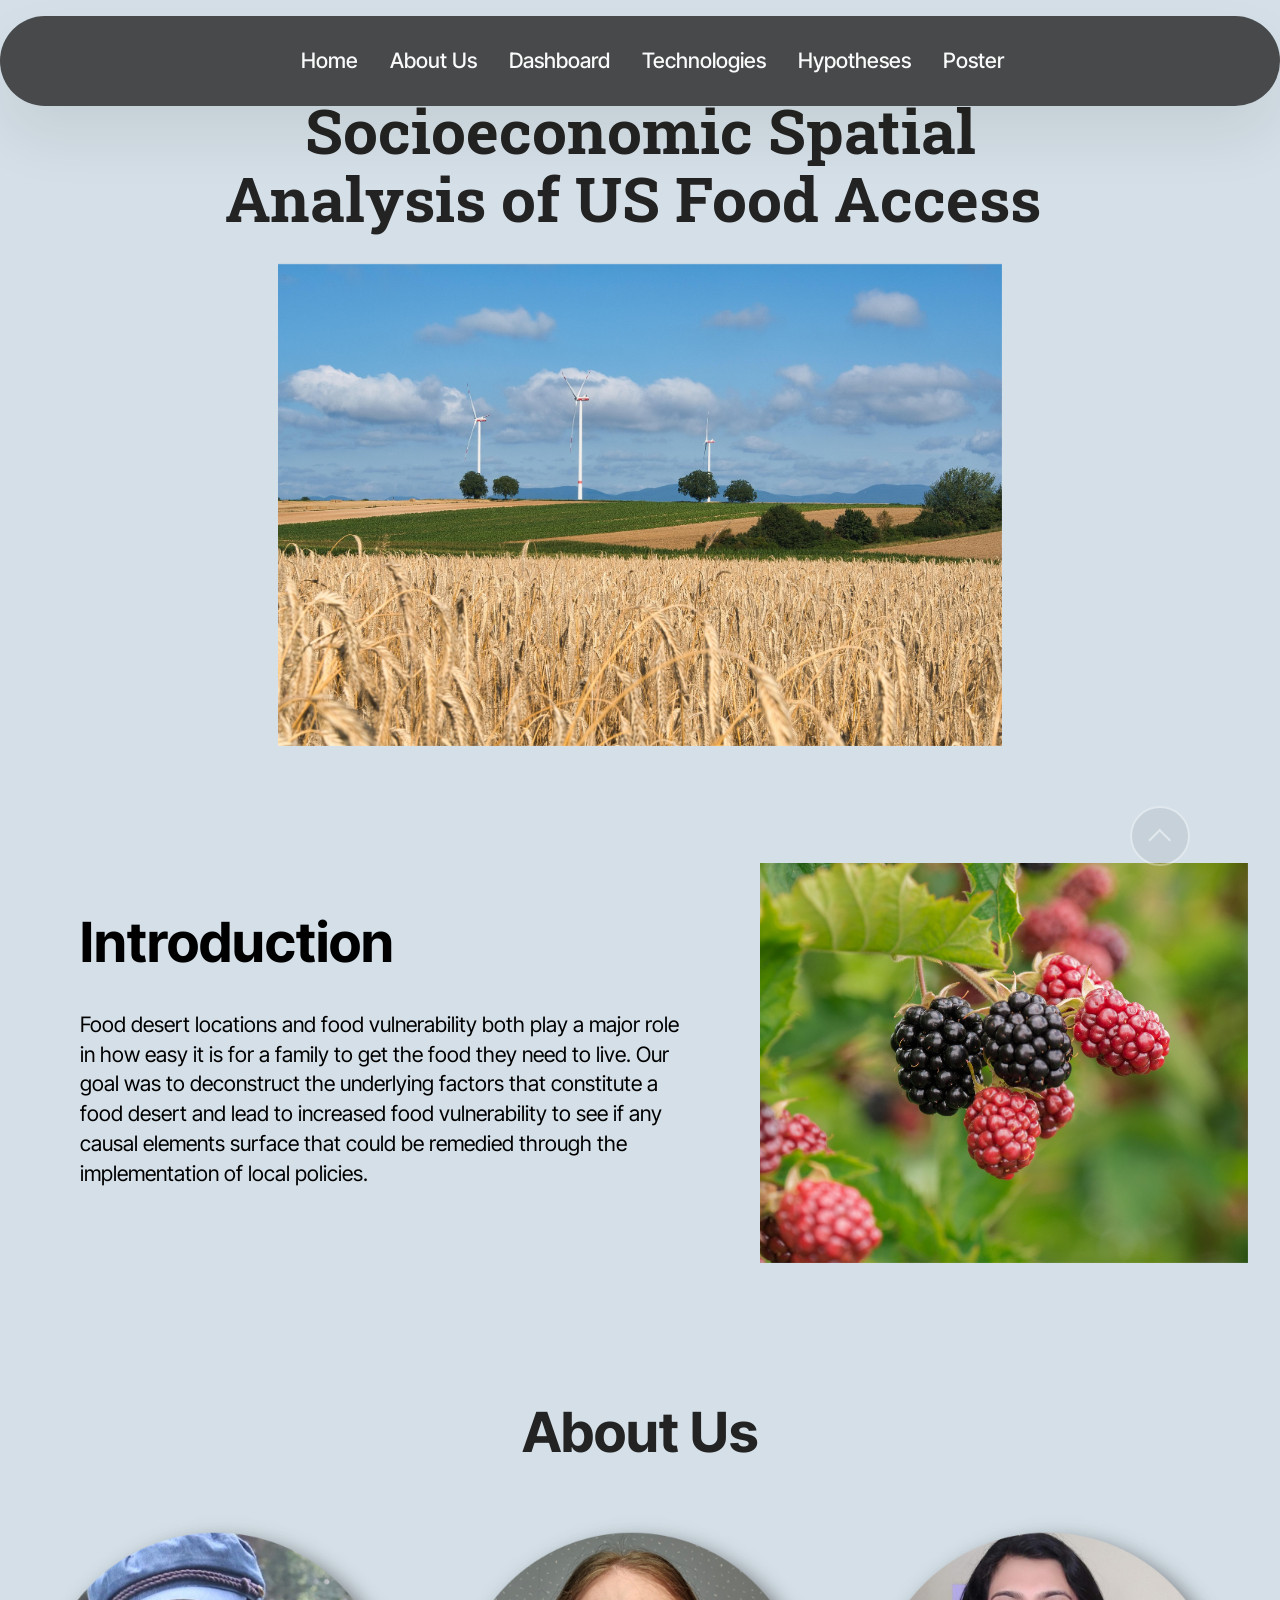
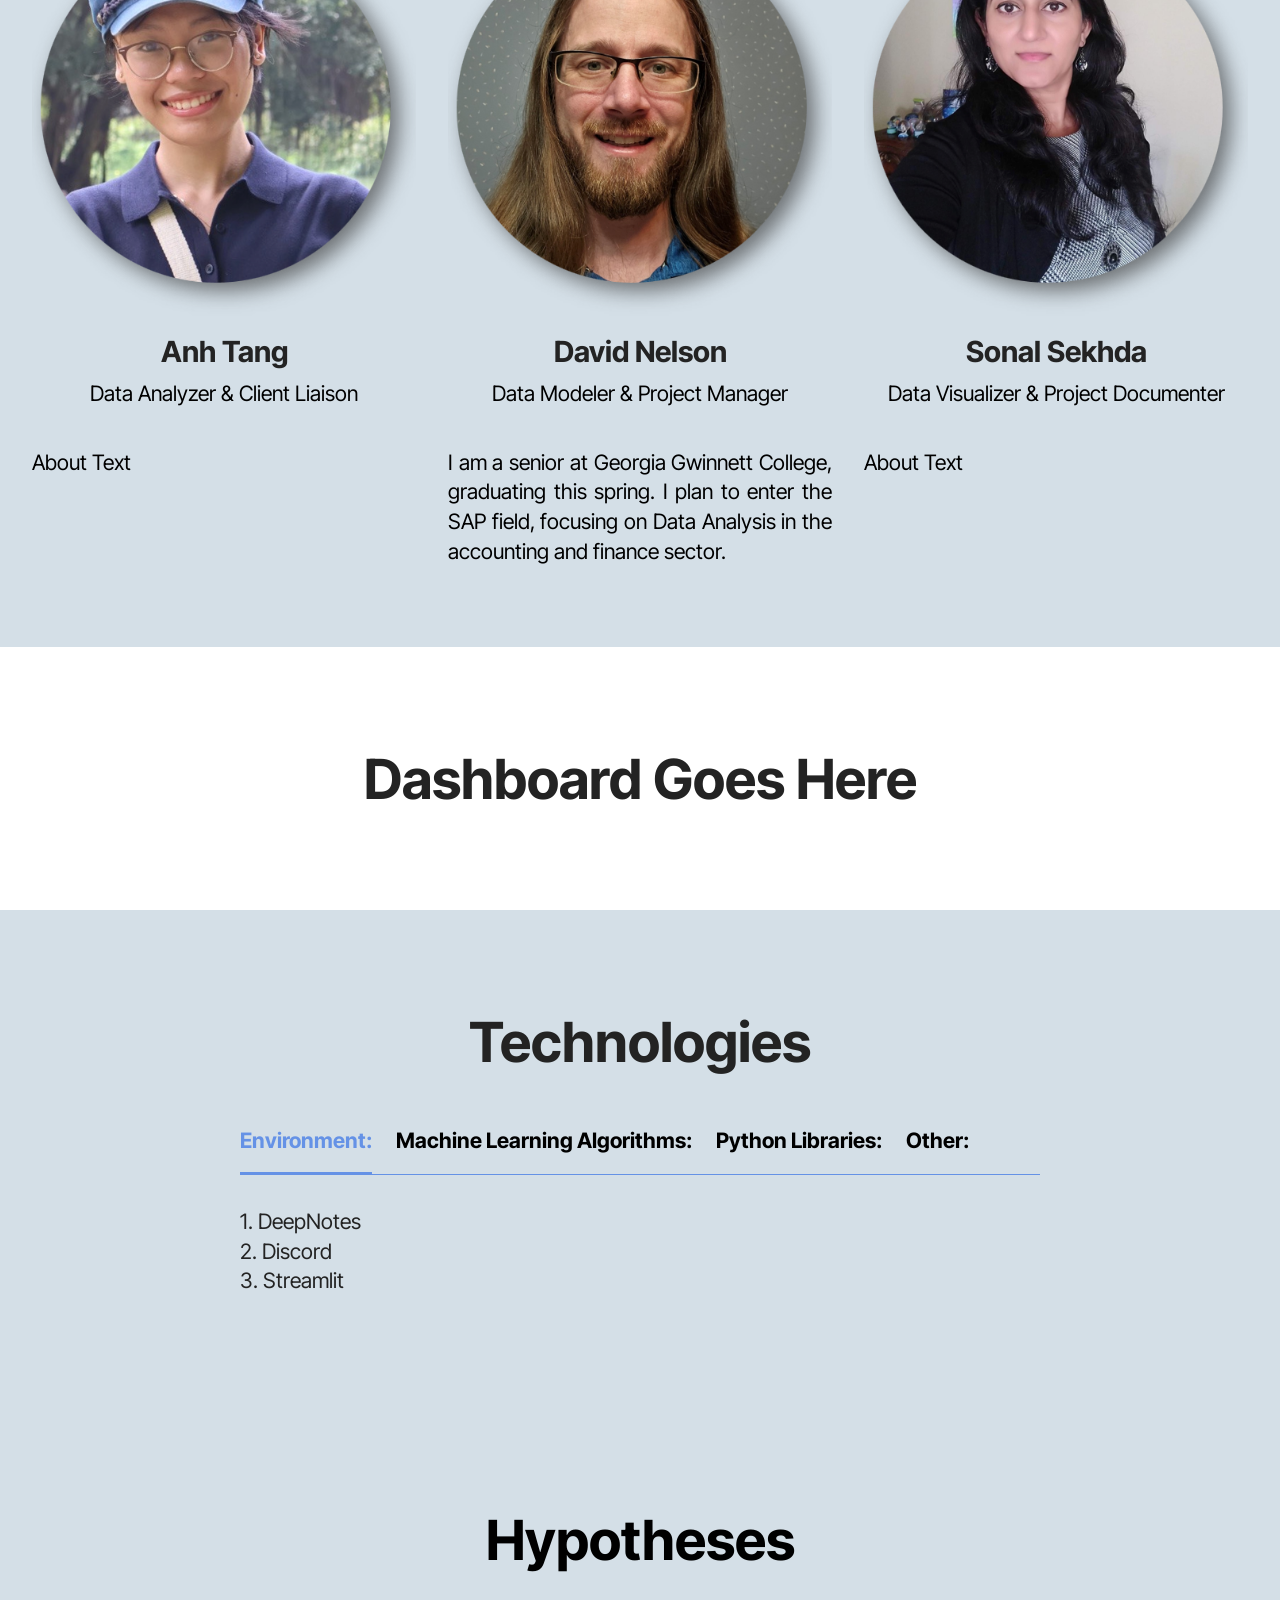
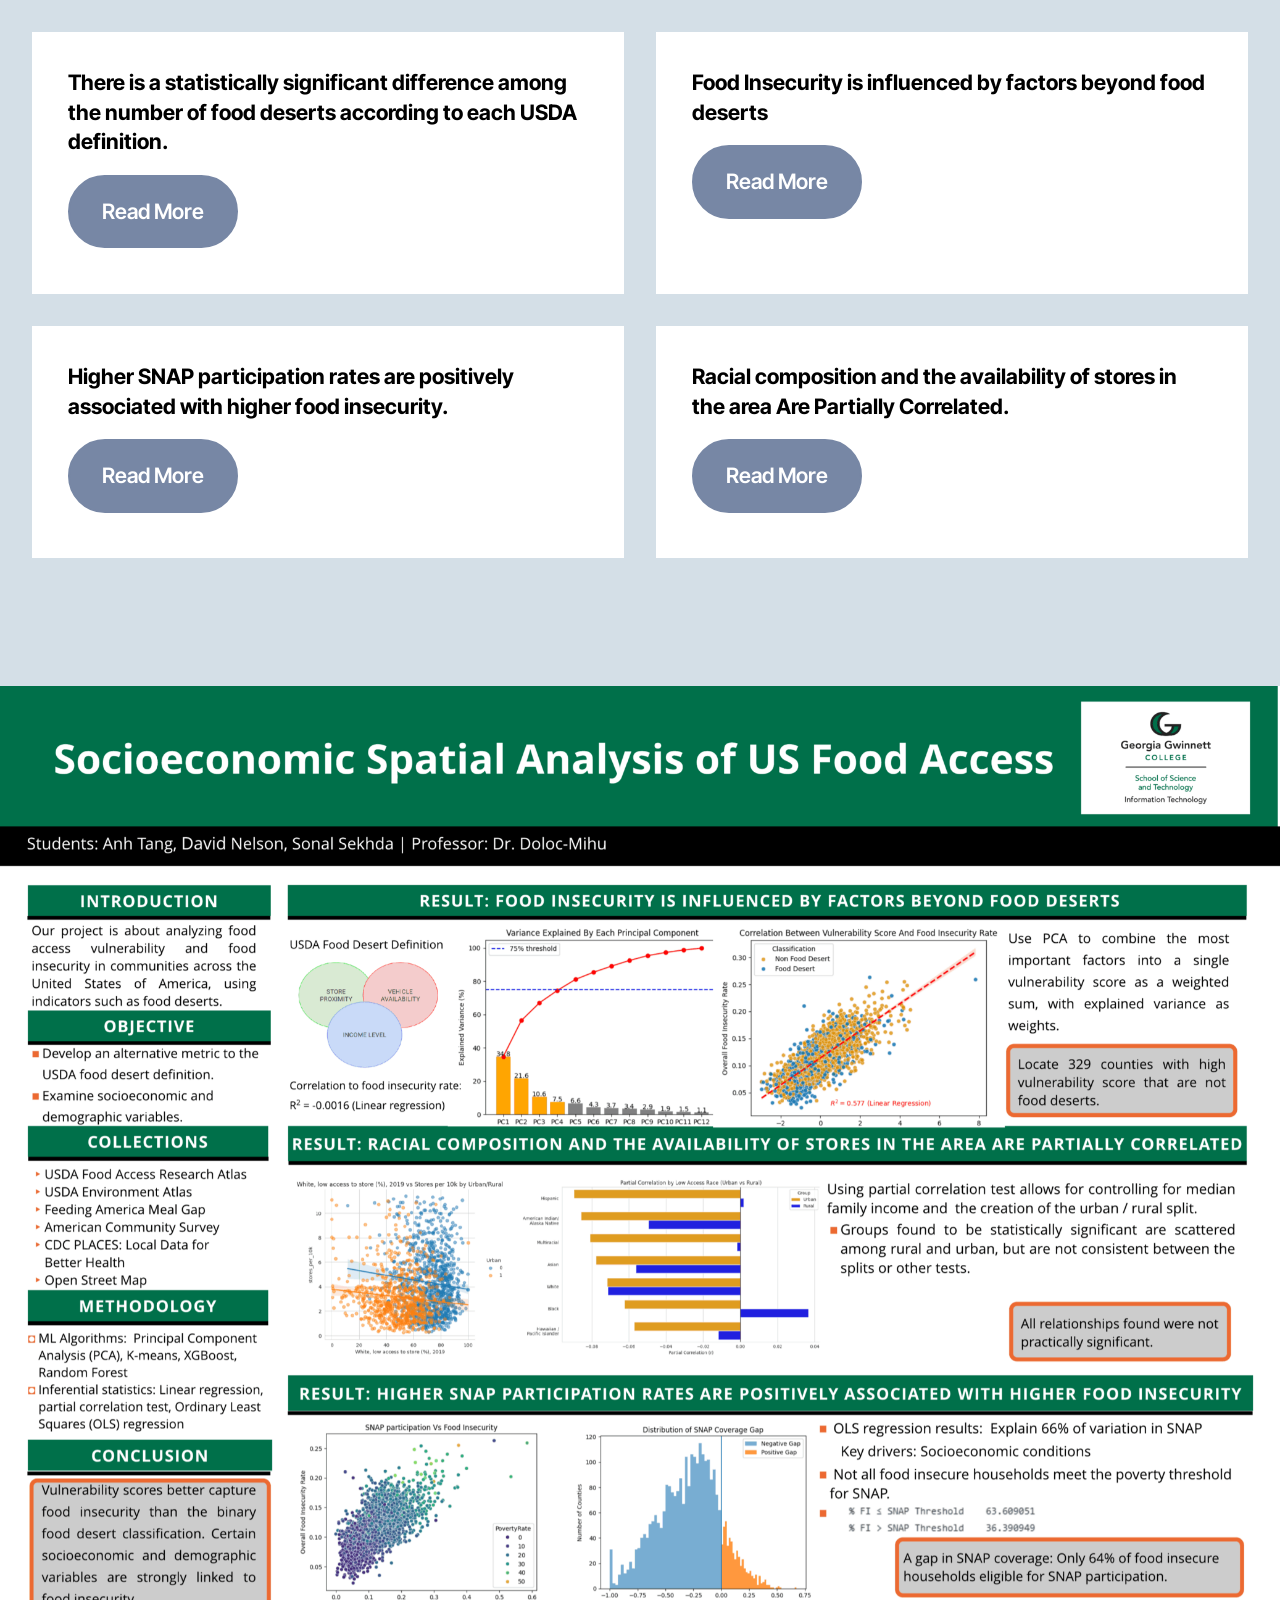
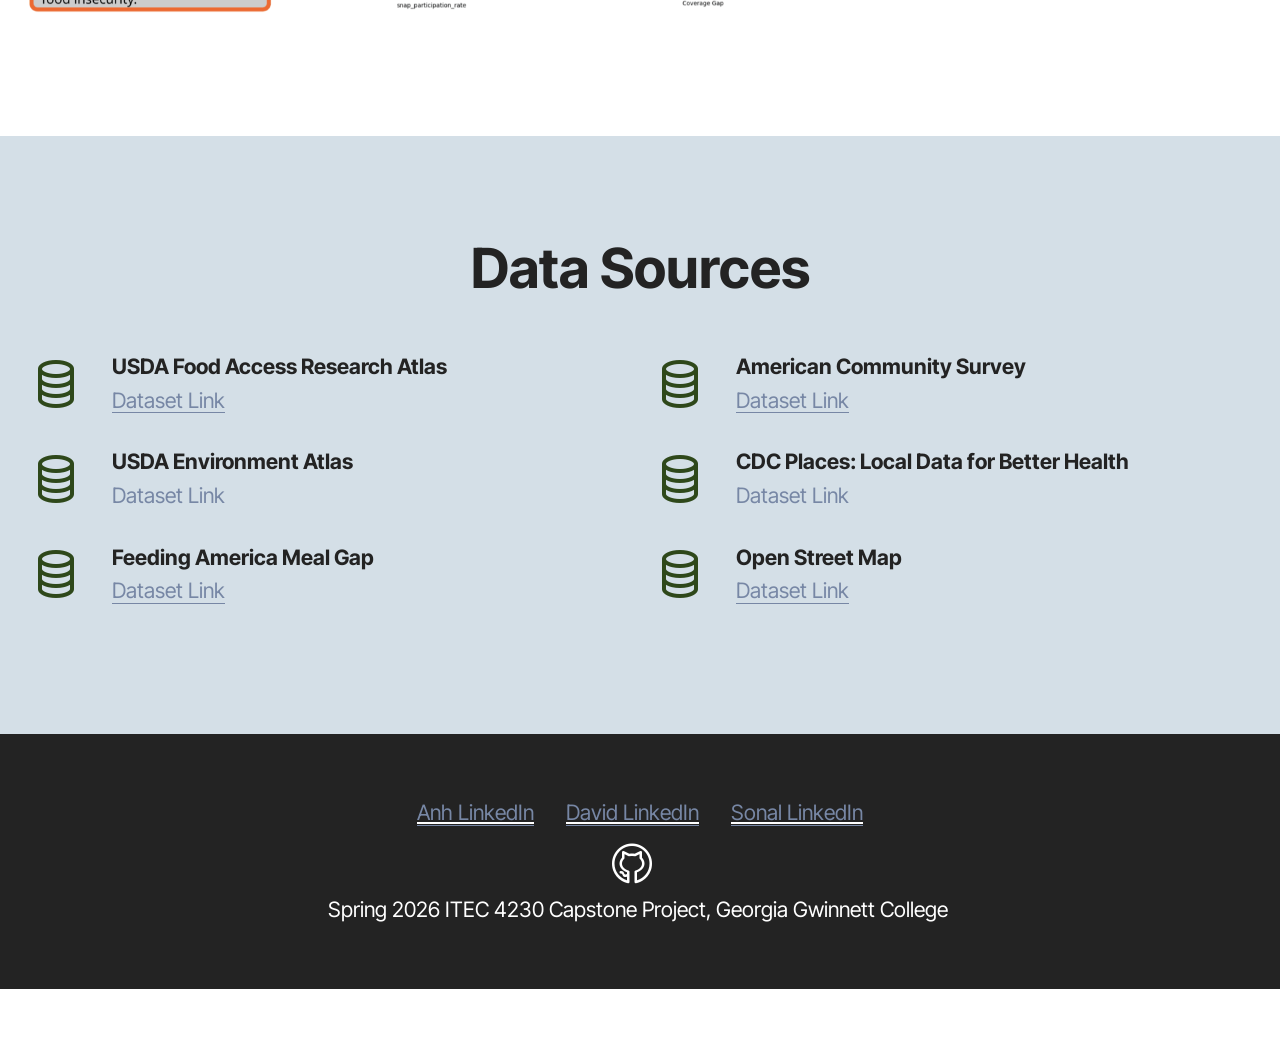
==== commit 7c1516d1: "Update Dashboard link to internal navigation" ====
--- a/index.html
+++ b/index.html
@@ -54,7 +54,7 @@
 						<a class="nav-link link text-white text-primary display-4" href="index.html#people03-k" aria-expanded="false">About Us</a>
 					</li>
 					<li class="nav-item">
-						<a class="nav-link link text-white display-4" href="https://mobiri.se">Dashboard</a>
+						<a class="nav-link link text-white display-4" href="index.html#article11-s">Dashboard</a>
 					</li><li class="nav-item"><a class="nav-link link text-white text-primary display-4" href="index.html#tabs1-18">Technologies</a></li><li class="nav-item"><a class="nav-link link text-white text-primary display-4" href="index.html#features026-1x">Hypotheses</a></li><li class="nav-item"><a class="nav-link link text-white text-primary display-4" href="index.html#image04-1f">Poster</a></li></ul>
 				
 				
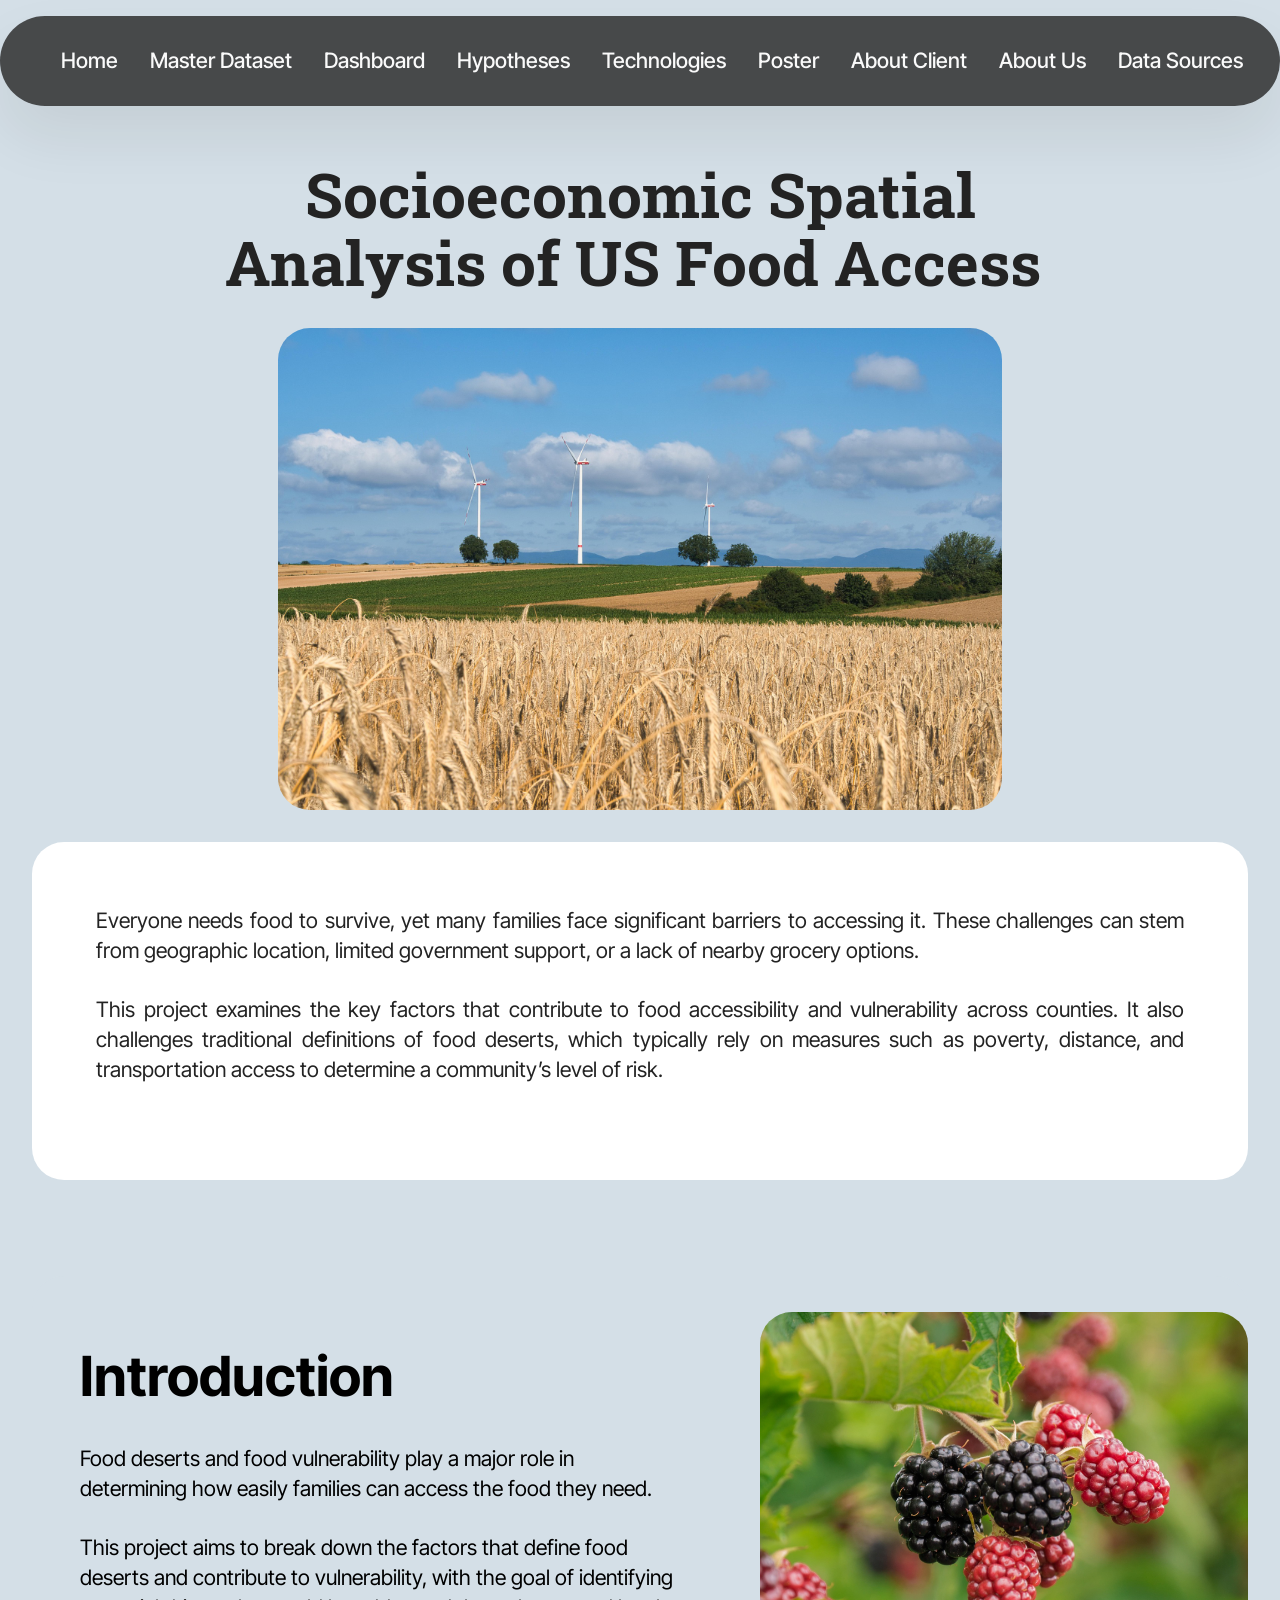
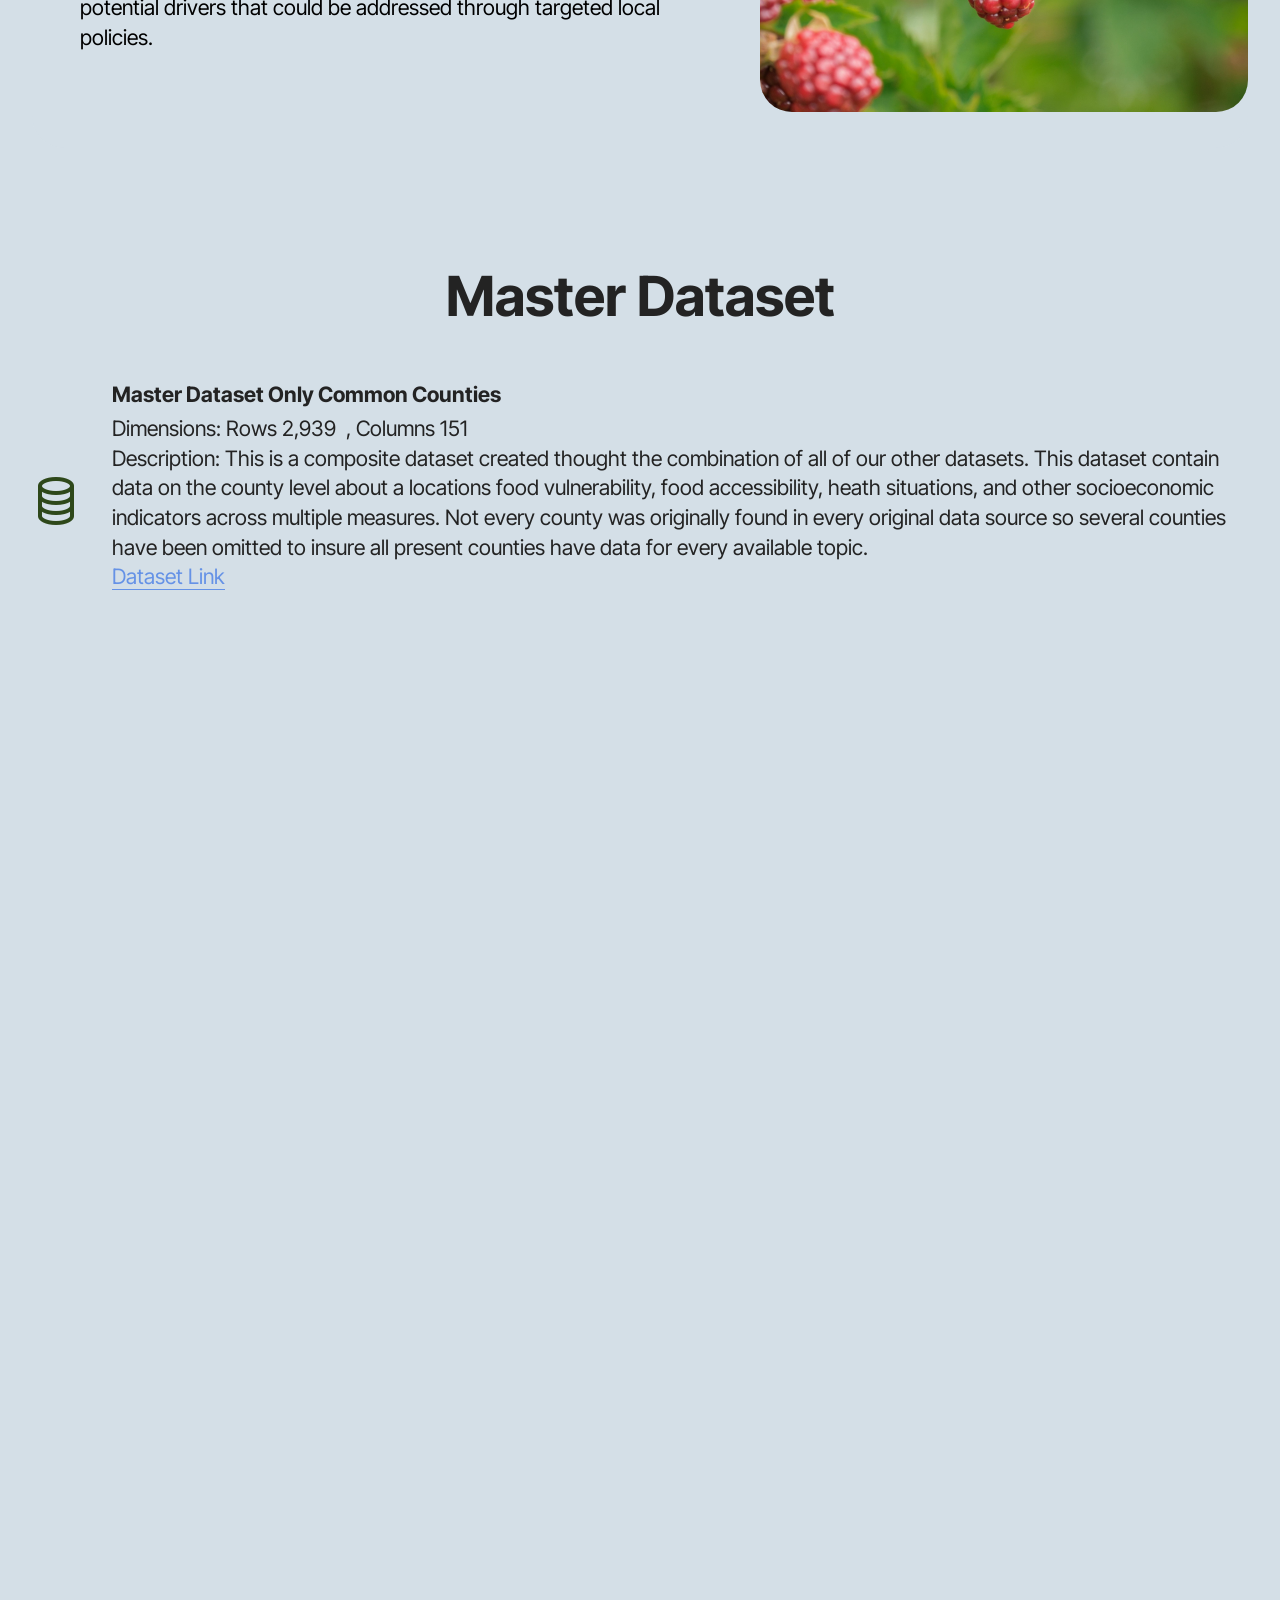
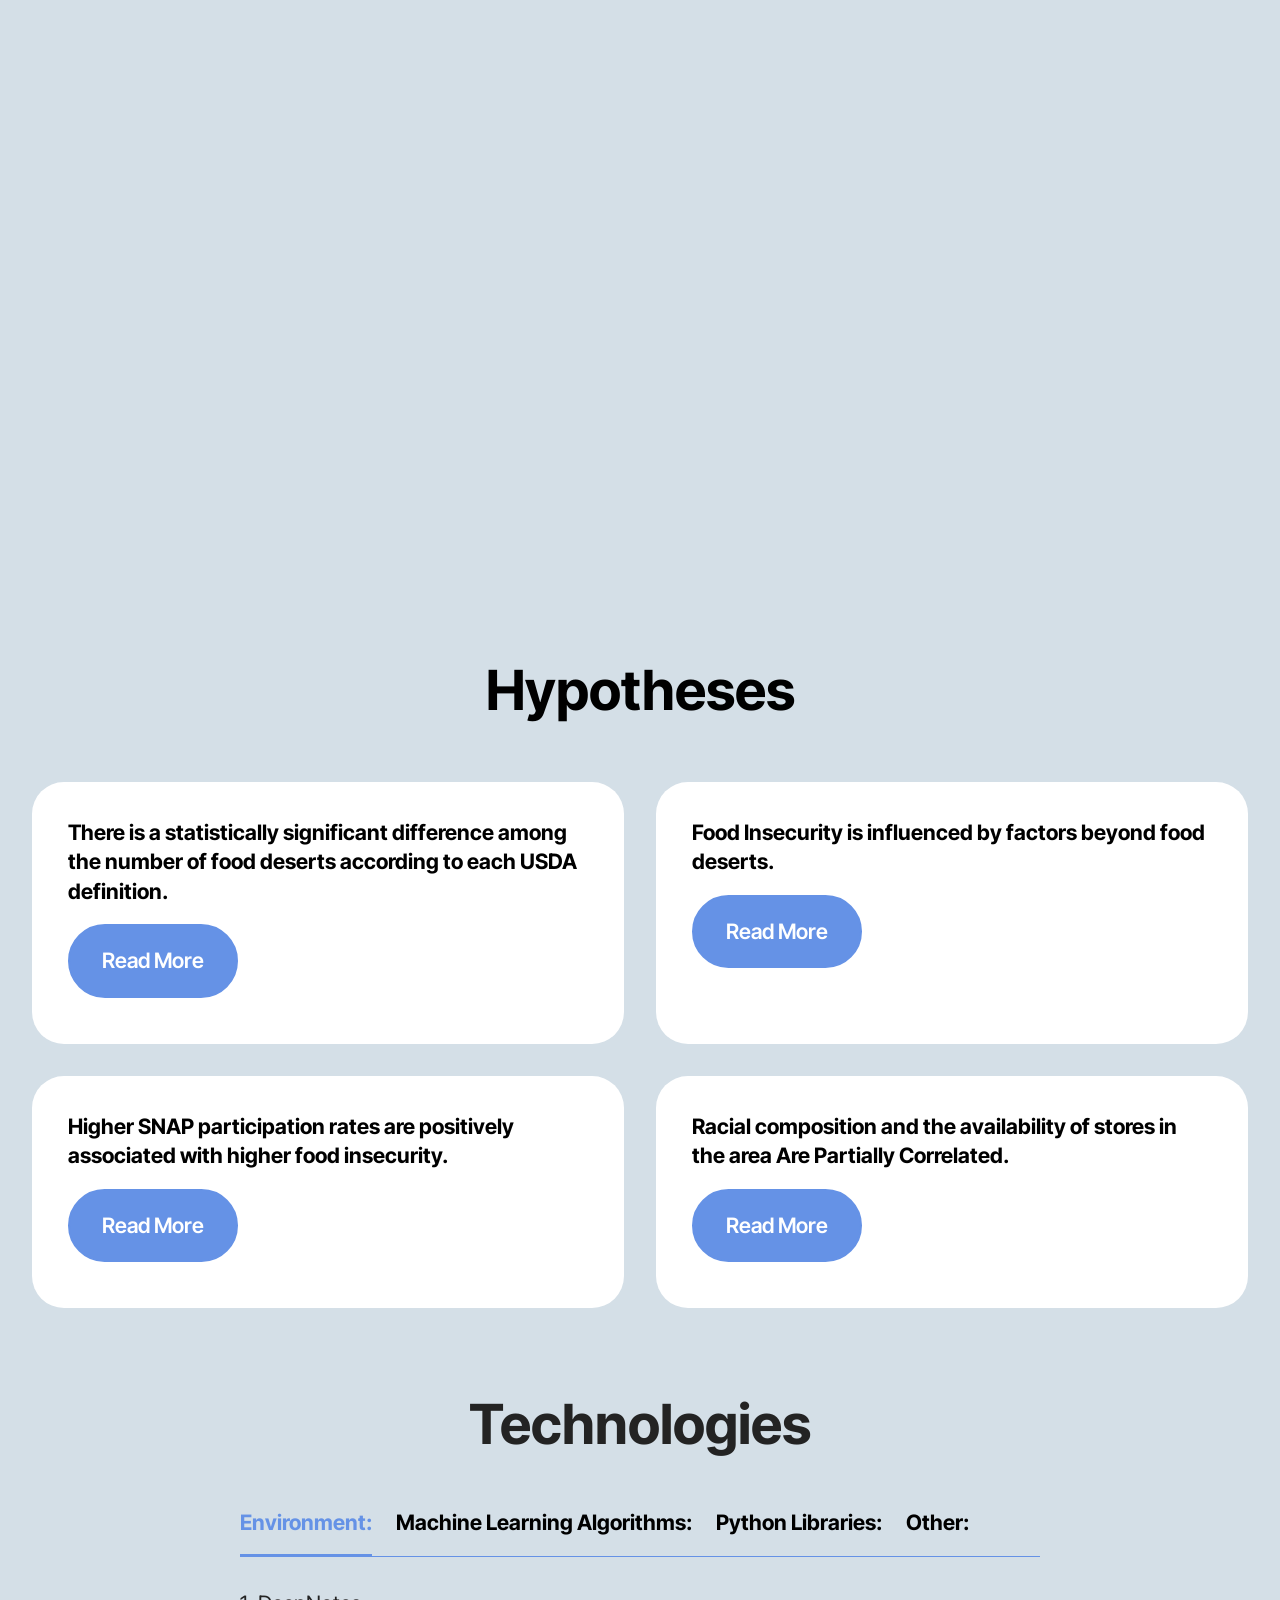
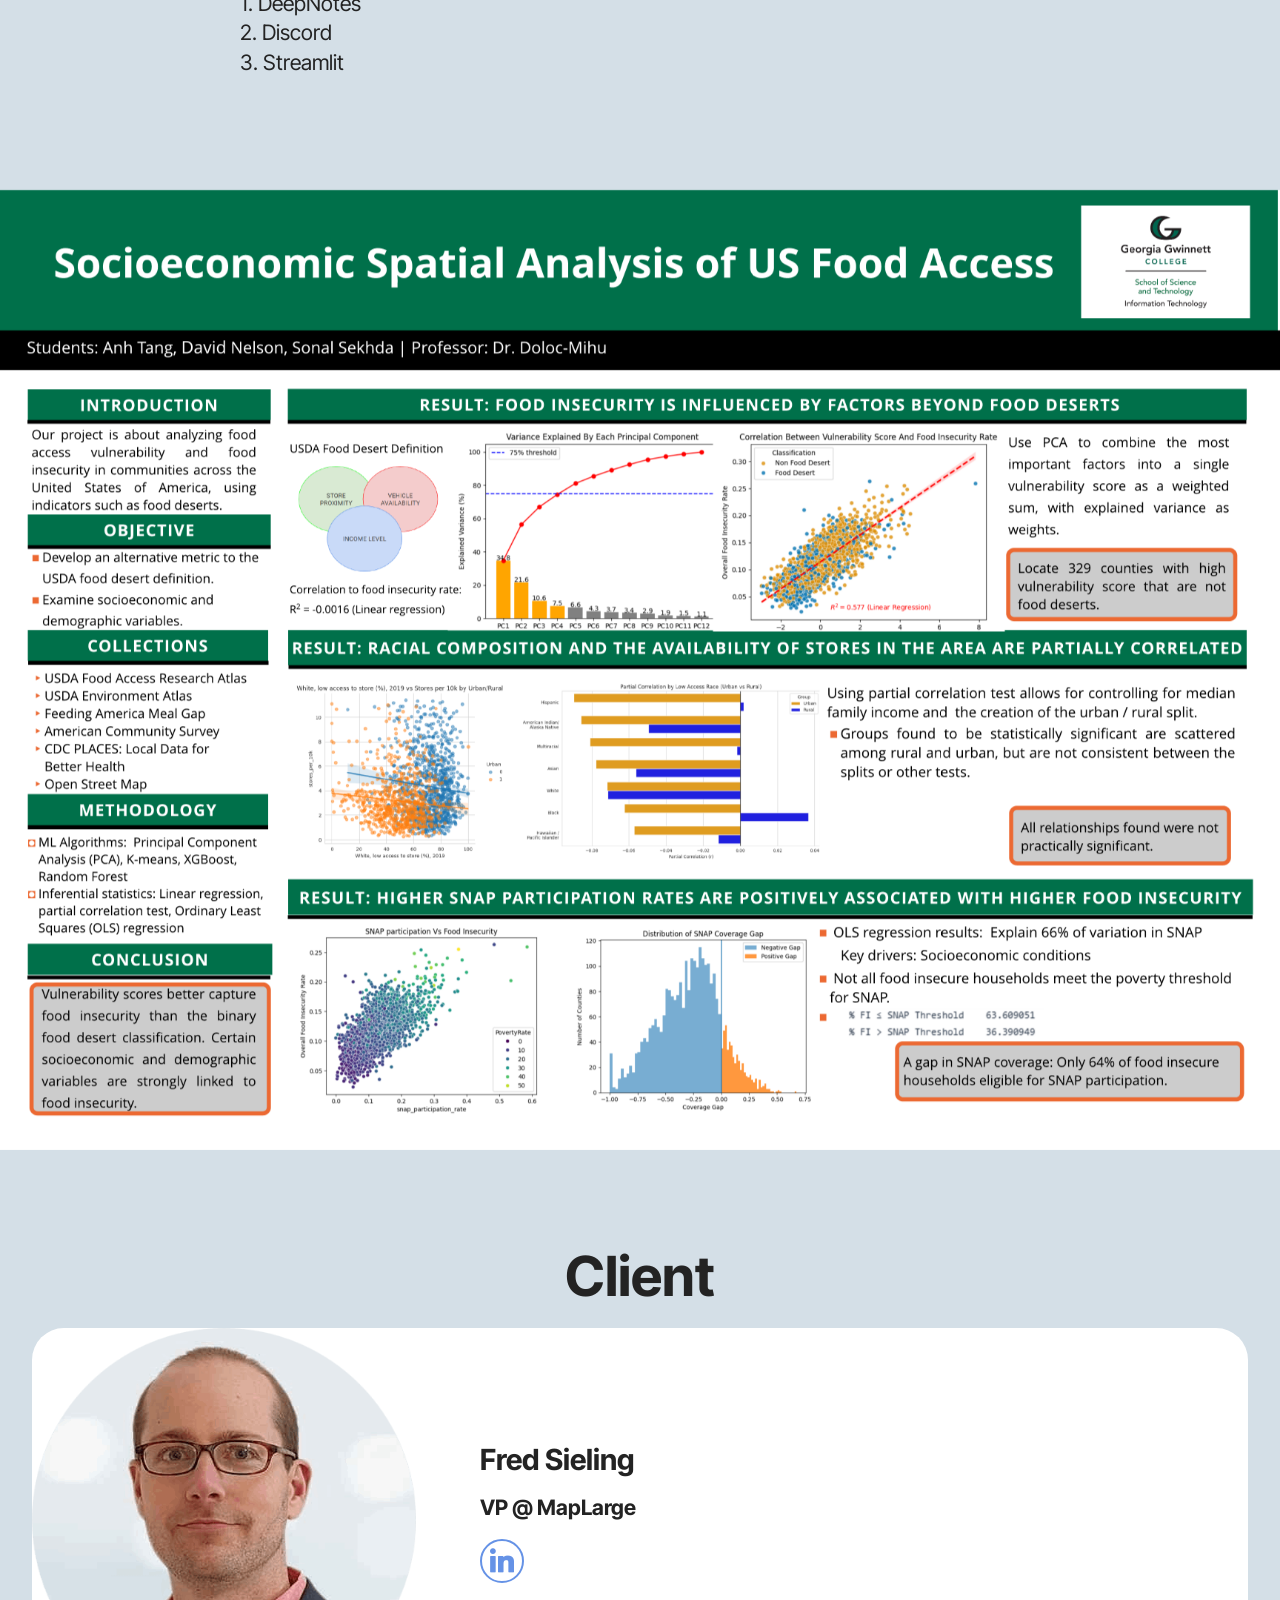
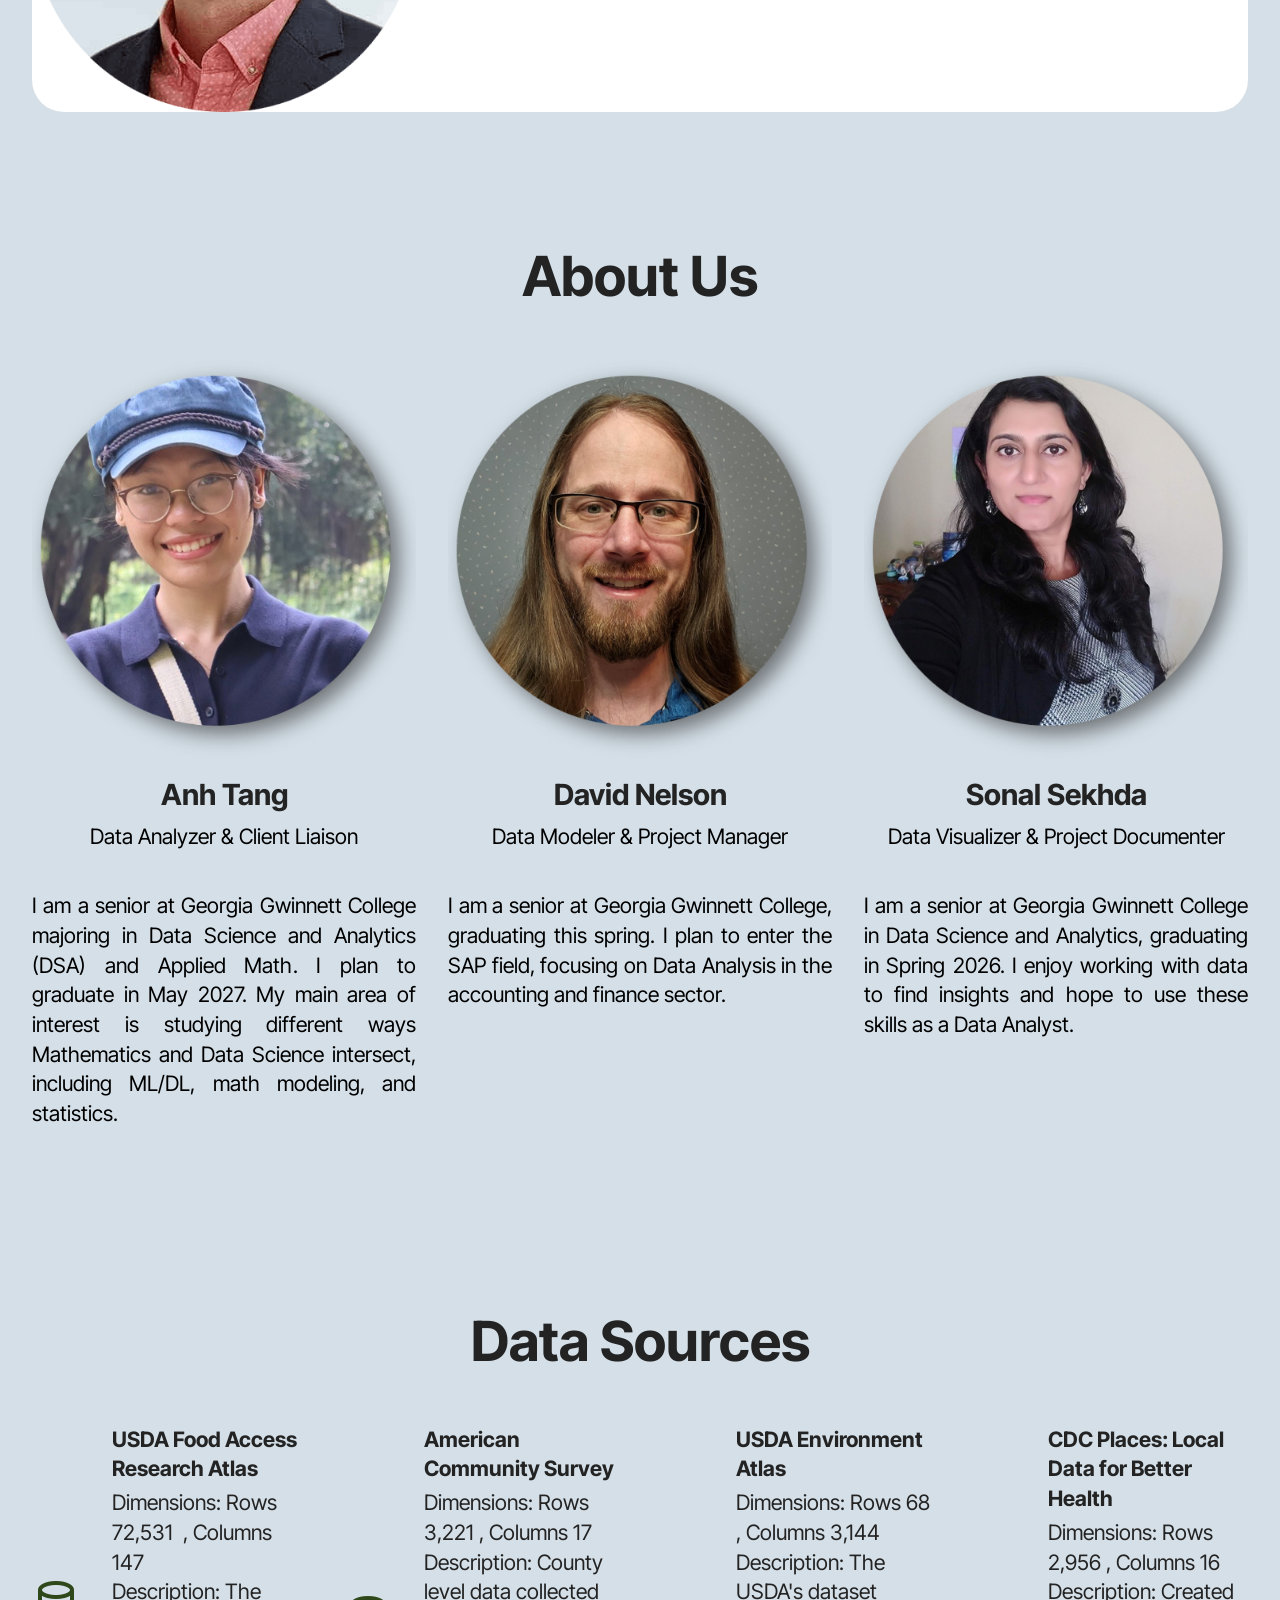
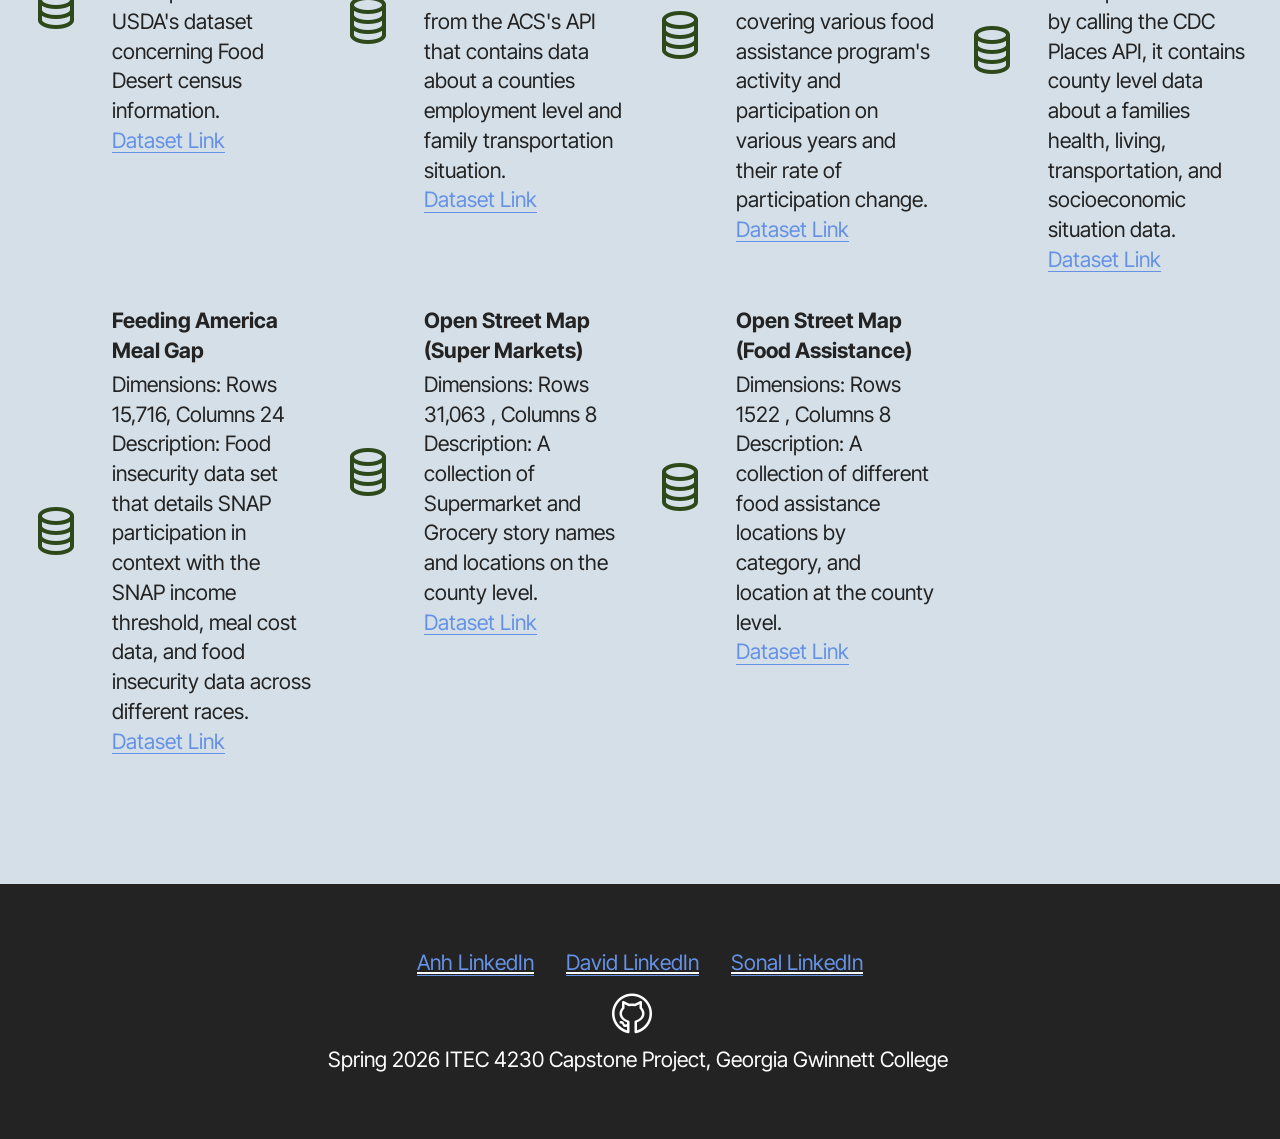
==== commit 5023d3e8: "Updating website files" ====
--- a/index.html
+++ b/index.html
@@ -1,10 +1,10 @@
 <!DOCTYPE html>
 <html  >
 <head>
-  <!-- Site made with Mobirise Website Builder v6.1.12, https://mobirise.com -->
+  
   <meta charset="UTF-8">
   <meta http-equiv="X-UA-Compatible" content="IE=edge">
-  <meta name="generator" content="Mobirise v6.1.12, mobirise.com">
+  
   <meta name="viewport" content="width=device-width, initial-scale=1, minimum-scale=1">
   <link rel="shortcut icon" href="assets/images/logo.png" type="image/x-icon">
   <meta name="description" content="">
@@ -16,12 +16,13 @@
   <link rel="stylesheet" href="assets/bootstrap/css/bootstrap.min.css">
   <link rel="stylesheet" href="assets/animatecss/animate.css">
   <link rel="stylesheet" href="assets/dropdown/css/style.css">
+  <link rel="stylesheet" href="assets/socicon/css/styles.css">
   <link rel="stylesheet" href="assets/theme/css/style.css">
   <link rel="preload" href="https://fonts.googleapis.com/css?family=Roboto+Slab:100,200,300,400,500,600,700,800,900&display=swap" as="style" onload="this.onload=null;this.rel='stylesheet'">
   <noscript><link rel="stylesheet" href="https://fonts.googleapis.com/css?family=Roboto+Slab:100,200,300,400,500,600,700,800,900&display=swap"></noscript>
   <link rel="preload" href="https://fonts.googleapis.com/css?family=Inter+Tight:100,200,300,400,500,600,700,800,900,100i,200i,300i,400i,500i,600i,700i,800i,900i&display=swap" as="style" onload="this.onload=null;this.rel='stylesheet'">
   <noscript><link rel="stylesheet" href="https://fonts.googleapis.com/css?family=Inter+Tight:100,200,300,400,500,600,700,800,900,100i,200i,300i,400i,500i,600i,700i,800i,900i&display=swap"></noscript>
-  <link rel="preload" as="style" href="assets/mobirise/css/mbr-additional.css?v=mzVWv2"><link rel="stylesheet" href="assets/mobirise/css/mbr-additional.css?v=mzVWv2" type="text/css">
+  <link rel="preload" as="style" href="assets/mobirise/css/mbr-additional.css?v=heDMlb"><link rel="stylesheet" href="assets/mobirise/css/mbr-additional.css?v=heDMlb" type="text/css">
 
   
   
@@ -50,12 +51,12 @@
 				<ul class="navbar-nav nav-dropdown nav-right navbar-nav-top-padding" data-app-modern-menu="true"><li class="nav-item">
 						<a class="nav-link link text-white text-primary display-4" href="index.html#header10-1p">Home</a>
 					</li>
+					
 					<li class="nav-item">
-						<a class="nav-link link text-white text-primary display-4" href="index.html#people03-k" aria-expanded="false">About Us</a>
-					</li>
-					<li class="nav-item">
-						<a class="nav-link link text-white display-4" href="index.html#article11-s">Dashboard</a>
-					</li><li class="nav-item"><a class="nav-link link text-white text-primary display-4" href="index.html#tabs1-18">Technologies</a></li><li class="nav-item"><a class="nav-link link text-white text-primary display-4" href="index.html#features026-1x">Hypotheses</a></li><li class="nav-item"><a class="nav-link link text-white text-primary display-4" href="index.html#image04-1f">Poster</a></li></ul>
+						<a class="nav-link link text-white text-primary display-4" href="index.html#social02-5b">Master Dataset</a>
+					</li><li class="nav-item"><a class="nav-link link text-white text-primary display-4" href="index.html#custom-html-2g">Dashboard</a></li><li class="nav-item"><a class="nav-link link text-white text-primary display-4" href="index.html#features026-1x">Hypotheses</a></li><li class="nav-item"><a class="nav-link link text-white text-primary display-4" href="index.html#tabs1-18">Technologies</a></li><li class="nav-item"><a class="nav-link link text-white text-primary display-4" href="index.html#image04-1f">Poster</a></li><li class="nav-item">
+						<a class="nav-link link text-white text-primary display-4" href="index.html#team2-4u" aria-expanded="false">About Client</a>
+					</li><li class="nav-item"><a class="nav-link link text-white text-primary display-4" href="index.html#people03-k">About Us</a></li><li class="nav-item"><a class="nav-link link text-white text-primary display-4" href="index.html#social02-1k">Data Sources</a></li></ul>
 				
 				
 			</div>
@@ -77,11 +78,31 @@
                 
                 
                 <div class="image-wrap mt-4">
-                    <img src="assets/images/mbr-7.jpg" alt="Mobirise Website Builder" title="">
+                    <img src="assets/images/mbr-7.jpg" alt="" title="">
                 </div>
             </div>
         </div>
     </div>
+</section>
+
+<section data-bs-version="5.1" class="header14 cid-vgZqYHCZOK" id="header14-2e">
+	
+
+	
+	
+	<div class="container">
+		<div class="row justify-content-center">
+			<div class="card col-12 col-md-12 col-lg-12">
+				<div class="card-wrapper">
+					<div class="card-box align-center">
+						
+						<p class="mbr-text mbr-fonts-style mb-4 display-7">Everyone needs food to survive, yet many families face significant barriers to accessing it. These challenges can stem from geographic location, limited government support, or a lack of nearby grocery options.<br><br>This project examines the key factors that contribute to food accessibility and vulnerability across counties. It also challenges traditional definitions of food deserts, which typically rely on measures such as poverty, distance, and transportation access to determine a community’s level of risk.</p>
+						
+					</div>
+				</div>
+			</div>
+		</div>
+	</div>
 </section>
 
 <section data-bs-version="5.1" class="start article05 cid-vgI6yWr86Y" id="article05-f">
@@ -96,14 +117,13 @@
         <div class="card-wrapper">
           <div class="row">
             <div class="col-12 col-md-12 col-lg-5 image-wrapper">
-              <img class="w-100" src="assets/images/mbr-9.jpg" alt="Mobirise Website Builder">
+              <img class="w-100" src="assets/images/mbr-9.jpg" alt="">
             </div>
             <div class="col-12 col-lg col-md-12">
               <div class="text-wrapper align-left">
                 <h1 class="mbr-section-title mbr-fonts-style mb-4 display-2">
                   <strong>Introduction</strong></h1>
-                <p class="mbr-text mbr-fonts-style mb-4 display-7">
-                  Food desert locations and food vulnerability both play a major role in how easy it is for a family to get the food they need to live. Our goal was to deconstruct the underlying factors that constitute a food desert and lead to increased food vulnerability to see if any causal elements surface that could be remedied through the implementation of local policies. <br>
+                <p class="mbr-text mbr-fonts-style mb-4 display-7">Food deserts and food vulnerability play a major role in determining how easily families can access the food they need.<br><br>This project aims to break down the factors that define food deserts and contribute to vulnerability, with the goal of identifying potential drivers that could be addressed through targeted local policies.<br>
                 </p>
                 
               </div>
@@ -115,80 +135,109 @@
   </div>
 </section>
 
-<section data-bs-version="5.1" class="people03 cid-vgI9QtdBQG" id="people03-k">
+<section data-bs-version="5.1" class="social02 cid-vhRPvIqbJY" id="social02-5b">
+	
+
 	
 	
 	<div class="container">
 		<div class="row justify-content-center">
 			<div class="col-12 content-head">
-				<div class="mbr-section-head mb-5">
-					<h4 class="mbr-section-title mbr-fonts-style align-center mb-0 display-2">
-						<strong>About Us</strong></h4>
+				<div class="mb-5">
+					<h5 class="mbr-section-title mbr-fonts-style align-center mb-0 display-2">
+						<strong>Master Dataset</strong></h5>
 					
 				</div>
 			</div>
 		</div>
 		<div class="row">
-			<div class="item features-image col-12 col-md-6 col-lg-4">
-				<div class="item-wrapper">
-					<div class="item-img mb-3">
-						<img src="assets/images/anh.png" alt="Anh Tang" title="">
-					</div>
-					<div class="item-content align-left">
-						<h5 class="item-title mbr-fonts-style display-5"><strong>Anh Tang</strong></h5>
-						<h6 class="item-subtitle mbr-fonts-style mb-3 display-7">Data Analyzer &amp; Client Liaison<br><br></h6>
-						<p class="mbr-text mbr-fonts-style mt-3 display-7">About Text</p>
-					</div>
-					
-				</div>
-			</div>
-			<div class="item features-image col-12 col-md-6 col-lg-4">
-				<div class="item-wrapper">
-					<div class="item-img mb-3">
-						<img src="assets/images/david.png" alt="David Nelson" title="">
-					</div>
-					<div class="item-content align-left">
-						<h5 class="item-title mbr-fonts-style display-5"><strong>David Nelson</strong></h5>
-						<h6 class="item-subtitle mbr-fonts-style mb-3 display-7">Data Modeler &amp; Project Manager<br><br></h6>
-						<p class="mbr-text mbr-fonts-style mt-3 display-7">I am a senior at Georgia Gwinnett College, graduating this spring. I plan to enter the SAP field, focusing on Data Analysis in the accounting and finance sector. </p>
-					</div>
-					
-				</div>
-			</div>
-			<div class="item features-image col-12 col-md-6 col-lg-4">
-				<div class="item-wrapper">
-					<div class="item-img mb-3">
-						<img src="assets/images/sonel.png" alt="Sonal Sekhda" title="">
-					</div>
-					<div class="item-content align-left">
-						<h5 class="item-title mbr-fonts-style display-5"><strong>Sonal Sekhda</strong></h5>
-						<h6 class="item-subtitle mbr-fonts-style mb-3 display-7">Data Visualizer &amp; Project Documenter<br><br></h6>
-						<p class="mbr-text mbr-fonts-style mt-3 display-7">
-							About Text<br>
-						</p>
-					</div>
-					
-				</div>
-			</div>
+			<div class="item features-without-image col-12 col-md-6 col-lg-12 active">
+				<div class="item-wrapper">
+					<span class="mbr-iconfont m-auto mobi-mbri-database mobi-mbri"></span>
+					<div class="card-box">
+						<h4 class="card-title mbr-fonts-style mb-1 display-7">
+							<strong>Master Dataset Only Common Counties</strong></h4>
+						<h5 class="card-text mbr-fonts-style display-7">Dimensions: Rows 2,939&nbsp; , Columns 151&nbsp;<br>Description: This is a composite dataset created thought the combination of all of our other datasets. This dataset contain data on the county level about a locations food vulnerability, food accessibility, heath situations, and other socioeconomic indicators across multiple measures. Not every county was originally found in every original data source so several counties have been omitted to insure all present counties have data for every available topic.&nbsp;<br><a href="https://github.com/GGC-DSA/SSA-Food/blob/main/code/master_dataset_only_common_counties.csv" class="text-primary">Dataset Link</a>&nbsp;<br><br></h5>
+					</div>
+				</div>
+			</div>
+			
+			
+			
+			
+			
 		</div>
 	</div>
 </section>
 
-<section data-bs-version="5.1" class="article11 cid-vgSOwJjyzM" id="article11-s">
-    
-
-    
-    
-    <div class="container">
-        <div class="row justify-content-center">
-            <div class="title col-md-12 col-lg-10">
-                <h3 class="mbr-section-title mbr-fonts-style align-center mt-0 mb-0 display-2">
-                <strong>Dashboard Goes Here</strong></h3>
-                
-                
-            </div>
-        </div>
-    </div>
+<div id="custom-html-2g"><div class="dashboard-wrapper">
+  <div class="dashboard-inner">
+    <iframe src=" https://ssafooddashboard-hr9wwappjkeftwvbvf2czzm.streamlit.app/?embed=true">
+    </iframe>
+  </div>
+</div></div>
+
+<section data-bs-version="5.1" class="features026 cid-vgUkQR6ysO" id="features026-1x">
+	
+
+	
+	
+	<div class="container">
+		<div class="row mb-5 justify-content-center">
+			<div class="col-12 mb-0 content-head">
+				<h3 class="mbr-section-title mbr-fonts-style align-center display-2">
+					<strong>Hypotheses</strong>
+				</h3>
+				
+			</div>
+		</div>
+		<div class="row">
+			<div class="item features-without-image col-12 col-md-6 col-lg-6 item-mb">
+				<div class="item-wrapper">
+					<div class="card-box align-left">
+						
+						<h5 class="card-title mbr-fonts-style display-7"><strong>There is a statistically significant difference among the number of food deserts according to each USDA definition.</strong></h5>
+						
+						
+						<div class="mbr-section-btn mt-auto"><a class="btn btn-lg btn-primary display-7" href="page4.html#header6-3s">Read More</a></div>
+					</div>
+				</div>
+			</div>
+			<div class="item features-without-image col-12 col-md-6 col-lg-6 item-mb">
+				<div class="item-wrapper">
+					<div class="card-box align-left">
+						
+						<h5 class="card-title mbr-fonts-style display-7"><strong>Food Insecurity is influenced by factors beyond food deserts.</strong></h5>
+						
+						
+						<div class="mbr-section-btn mt-auto"><a class="btn btn-lg btn-primary display-7" href="page3.html#header13-3a">Read More</a></div>
+					</div>
+				</div>
+			</div>
+			<div class="item features-without-image col-12 col-md-6 col-lg-6 item-mb">
+				<div class="item-wrapper">
+					<div class="card-box align-left">
+						
+						<h5 class="card-title mbr-fonts-style display-7"><strong>Higher SNAP participation rates are positively associated with higher food insecurity.</strong></h5>
+						
+						
+						<div class="mbr-section-btn mt-auto"><a class="btn btn-lg btn-primary display-7" href="page2.html#header09-3d">Read More</a></div>
+					</div>
+				</div>
+			</div>
+			<div class="item features-without-image col-12 col-md-6 col-lg-6 item-mb">
+				<div class="item-wrapper">
+					<div class="card-box align-left">
+						
+						<h5 class="card-title mbr-fonts-style display-7"><strong>Racial composition and the availability of stores in the area Are Partially Correlated.</strong></h5>
+						
+						
+						<div class="mbr-section-btn mt-auto"><a class="btn btn-lg btn-primary display-7" href="page1.html#article04-1i">Read More</a></div>
+					</div>
+				</div>
+			</div>
+		</div>
+	</div>
 </section>
 
 <section data-bs-version="5.1" class="tabs content18 cid-vgT50v0sKL" id="tabs1-18">
@@ -216,7 +265,7 @@
                     
                 </ul>
                 <div class="tab-content">
-                    <div id="tabs1-18_tab0" class="tab-pane in active" role="tabpanel">
+                    <div id="tab1" class="tab-pane in active" role="tabpanel">
                         <div class="row">
                             <div class="col-md-12">
                                 <p class="mbr-text mbr-fonts-style display-7">1. DeepNotes
@@ -225,7 +274,7 @@
                             </div>
                         </div>
                     </div>
-                   <div id="tabs1-18_tab1" class="tab-pane" role="tabpanel">
+                    <div id="tab2" class="tab-pane" role="tabpanel">
                         <div class="row">
                             <div class="col-md-12">
                                 <p class="mbr-text mbr-fonts-style display-7">1. Principle Component Analysis
@@ -237,7 +286,7 @@
                             </div>
                         </div>
                     </div>
-                    <div id="tabs1-18_tab2" class="tab-pane" role="tabpanel">
+                    <div id="tab3" class="tab-pane" role="tabpanel">
                         <div class="row">
                             <div class="col-md-12">
                                 <p class="mbr-text mbr-fonts-style display-7">1. Scipy
@@ -248,7 +297,7 @@
                             </div>
                         </div>
                     </div>
-                    <div id="tabs1-18_tab3" class="tab-pane" role="tabpanel">
+                    <div id="tab4" class="tab-pane" role="tabpanel">
                         <div class="row">
                             <div class="col-md-12">
                                 <p class="mbr-text mbr-fonts-style display-7">1. Google Slides
@@ -266,84 +315,138 @@
     </div>
 </section>
 
-<section data-bs-version="5.1" class="features026 cid-vgUkQR6ysO" id="features026-1x">
-	
-
+<section data-bs-version="5.1" class="image03 cid-vgTiqw8buE" id="image04-1f">
+    
+
+    <div class="image-block m-auto">
+        <img src="assets/images/research.png" alt="">
+        
+    </div>
+</section>
+
+<section data-bs-version="5.1" class="article11 cid-vhyDPUov5L" id="article11-4t">
+    
+
+    
+    
+    <div class="container">
+        <div class="row justify-content-center">
+            <div class="title col-md-12 col-lg-10">
+                <h3 class="mbr-section-title mbr-fonts-style align-center mt-0 mb-0 display-2">
+                <strong>Client</strong></h3>
+                
+                
+            </div>
+        </div>
+    </div>
+</section>
+
+<section data-bs-version="5.1" class="team2 cid-vhyEeDlwgU" xmlns="http://www.w3.org/1999/html" id="team2-4u">
+    
+
+    
+    
+    <div class="container">
+        <div class="item features-image">
+            <div class="item-wrapper">
+                <div class="row align-items-center">
+                    <div class="col-12 col-md-4">
+                        <div class="image-wrapper">
+                            <img src="assets/images/picture9-472x472.png" alt="">
+                        </div>
+                    </div>
+                    <div class="col-12 col-md">
+                        <div class="card-box">
+                            <h5 class="card-title mbr-fonts-style m-0 mb-3 display-5">
+                                <strong>Fred Sieling</strong></h5>
+                            <h6 class="card-subtitle mbr-fonts-style mb-3 display-4">
+                                <strong>VP @ MapLarge</strong></h6>
+                            
+                            <div class="social-row display-7">
+                                <div class="soc-item">
+                                    <a href="https://www.linkedin.com/in/fredsieling/" target="_blank">
+                                        <span class="mbr-iconfont socicon-linkedin socicon"></span>
+                                    </a>
+                                </div>
+                                
+                                
+                                
+                                
+                            </div>
+                        </div>
+                    </div>
+                </div>
+            </div>
+        </div>
+        
+        
+    </div>
+</section>
+
+<section data-bs-version="5.1" class="people03 cid-vgI9QtdBQG" id="people03-k">
 	
 	
 	<div class="container">
-		<div class="row mb-5 justify-content-center">
-			<div class="col-12 mb-0 content-head">
-				<h3 class="mbr-section-title mbr-fonts-style align-center display-2">
-					<strong>Hypotheses</strong>
-				</h3>
-				
+		<div class="row justify-content-center">
+			<div class="col-12 content-head">
+				<div class="mbr-section-head mb-5">
+					<h4 class="mbr-section-title mbr-fonts-style align-center mb-0 display-2">
+						<strong>About Us</strong></h4>
+					
+				</div>
 			</div>
 		</div>
 		<div class="row">
-			<div class="item features-without-image col-12 col-md-6 col-lg-6 item-mb">
-				<div class="item-wrapper">
-					<div class="card-box align-left">
-						
-						<h5 class="card-title mbr-fonts-style display-7"><strong>There is a statistically significant difference among the number of food deserts according to each USDA definition.</strong></h5>
-						
-						
-						<div class="mbr-section-btn mt-auto"><a class="btn btn-lg btn-primary display-7" href="https://mobiri.se">Read More</a></div>
-					</div>
-				</div>
-			</div>
-			<div class="item features-without-image col-12 col-md-6 col-lg-6 item-mb">
-				<div class="item-wrapper">
-					<div class="card-box align-left">
-						
-						<h5 class="card-title mbr-fonts-style display-7"><strong>Food Insecurity is influenced by factors beyond food deserts</strong></h5>
-						
-						
-						<div class="mbr-section-btn mt-auto"><a class="btn btn-lg btn-primary display-7" href="https://mobiri.se">Read More</a></div>
-					</div>
-				</div>
-			</div>
-			<div class="item features-without-image col-12 col-md-6 col-lg-6 item-mb">
-				<div class="item-wrapper">
-					<div class="card-box align-left">
-						
-						<h5 class="card-title mbr-fonts-style display-7"><strong>Higher SNAP participation rates are positively associated with higher food insecurity.</strong></h5>
-						
-						
-						<div class="mbr-section-btn mt-auto"><a class="btn btn-lg btn-primary display-7" href="https://f0tr8qky6e.mobirisesite.com/page1.html">Read More</a></div>
-					</div>
-				</div>
-			</div>
-			<div class="item features-without-image col-12 col-md-6 col-lg-6 item-mb">
-				<div class="item-wrapper">
-					<div class="card-box align-left">
-						
-						<h5 class="card-title mbr-fonts-style display-7"><strong>Racial composition and the availability of stores in the area Are Partially Correlated.</strong></h5>
-						
-						
-						<div class="mbr-section-btn mt-auto"><a class="btn btn-lg btn-primary display-7" href="page1.html#article04-1i">Read More</a></div>
-					</div>
+			<div class="item features-image col-12 col-md-6 col-lg-4">
+				<div class="item-wrapper">
+					<div class="item-img mb-3">
+						<img src="assets/images/anh.png" alt="Anh Tang" title="">
+					</div>
+					<div class="item-content align-left">
+						<h5 class="item-title mbr-fonts-style display-5"><strong>Anh Tang</strong></h5>
+						<h6 class="item-subtitle mbr-fonts-style mb-3 display-7">Data Analyzer &amp; Client Liaison<br><br></h6>
+						<p class="mbr-text mbr-fonts-style mt-3 display-7"> I am a senior at Georgia Gwinnett College majoring in Data Science and Analytics (DSA) and Applied Math. I plan to graduate in May 2027. My main area of interest is studying different ways Mathematics and Data Science intersect, including ML/DL, math modeling, and statistics.</p>
+					</div>
+					
+				</div>
+			</div>
+			<div class="item features-image col-12 col-md-6 col-lg-4">
+				<div class="item-wrapper">
+					<div class="item-img mb-3">
+						<img src="assets/images/david.png" alt="David Nelson" title="">
+					</div>
+					<div class="item-content align-left">
+						<h5 class="item-title mbr-fonts-style display-5"><strong>David Nelson</strong></h5>
+						<h6 class="item-subtitle mbr-fonts-style mb-3 display-7">Data Modeler &amp; Project Manager<br><br></h6>
+						<p class="mbr-text mbr-fonts-style mt-3 display-7">I am a senior at Georgia Gwinnett College, graduating this spring. I plan to enter the SAP field, focusing on Data Analysis in the accounting and finance sector. </p>
+					</div>
+					
+				</div>
+			</div>
+			<div class="item features-image col-12 col-md-6 col-lg-4">
+				<div class="item-wrapper">
+					<div class="item-img mb-3">
+						<img src="assets/images/sonel.png" alt="Sonal Sekhda" title="">
+					</div>
+					<div class="item-content align-left">
+						<h5 class="item-title mbr-fonts-style display-5"><strong>Sonal Sekhda</strong></h5>
+						<h6 class="item-subtitle mbr-fonts-style mb-3 display-7">Data Visualizer &amp; Project Documenter<br><br></h6>
+						<p class="mbr-text mbr-fonts-style mt-3 display-7">I am a senior at Georgia Gwinnett College in Data Science and Analytics, graduating in Spring 2026. I enjoy working with data to find insights and hope to use these skills as a Data Analyst.<br>
+						</p>
+					</div>
+					
 				</div>
 			</div>
 		</div>
 	</div>
 </section>
 
-<section data-bs-version="5.1" class="image03 cid-vgTiqw8buE" id="image04-1f">
-    
-
-    <div class="image-block m-auto">
-        <img src="assets/images/research-1-60-2074x1555.png" alt="Mobirise">
-        
-    </div>
-</section>
-
 <section data-bs-version="5.1" class="social02 cid-vgUd14wXmh" id="social02-1k">
 	
 
 	
 	
-	<div class="container">
+	<div class="container-fluid">
 		<div class="row justify-content-center">
 			<div class="col-12 content-head">
 				<div class="mb-5">
@@ -354,68 +457,77 @@
 			</div>
 		</div>
 		<div class="row">
-			<div class="item features-without-image col-12 col-md-6 col-lg-6 active">
+			<div class="item features-without-image col-12 col-md-6 col-lg-3 active">
 				<div class="item-wrapper">
 					<span class="mbr-iconfont m-auto mobi-mbri-database mobi-mbri"></span>
 					<div class="card-box">
 						<h4 class="card-title mbr-fonts-style mb-1 display-7">
 							<strong>USDA Food Access Research Atlas</strong></h4>
-						<h5 class="card-text mbr-fonts-style display-7">
-							<a href="https://www.ers.usda.gov/data-products/food-access-research-atlas" class="text-primary">Dataset Link</a></h5>
-					</div>
-				</div>
-			</div>
-			<div class="item features-without-image col-12 col-md-6 col-lg-6">
+						<h5 class="card-text mbr-fonts-style display-7">Dimensions: Rows 72,531&nbsp; , Columns 147&nbsp;<br>Description: The USDA's dataset concerning Food Desert census information.&nbsp;<br><a href="https://www.ers.usda.gov/data-products/food-access-research-atlas" class="text-primary">Dataset Link</a>&nbsp;<br><br></h5>
+					</div>
+				</div>
+			</div>
+			<div class="item features-without-image col-12 col-md-6 col-lg-3">
 				<div class="item-wrapper">
 					<span class="mbr-iconfont m-auto mobi-mbri-database mobi-mbri"></span>
 					<div class="card-box">
 						<h4 class="card-title mbr-fonts-style mb-1 display-7">
 							<strong>American Community Survey</strong></h4>
 						<h5 class="card-text mbr-fonts-style display-7">
-							<a href="https://www.census.gov/programs-surveys/acs.html" class="text-primary">Dataset Link</a></h5>
-					</div>
-				</div>
-			</div>
-			<div class="item features-without-image col-12 col-md-6 col-lg-6">
+							Dimensions: Rows 3,221 , Columns 17<div>Description: County level data collected from the ACS's API that contains data about a counties employment level and family transportation situation.&nbsp;<br><a href="https://www.census.gov/programs-surveys/acs.html" class="text-primary">Dataset Link</a></div></h5>
+					</div>
+				</div>
+			</div>
+			<div class="item features-without-image col-12 col-md-6 col-lg-3">
 				<div class="item-wrapper">
 					<span class="mbr-iconfont m-auto mobi-mbri-database mobi-mbri"></span>
 					<div class="card-box">
 						<h4 class="card-title mbr-fonts-style mb-1 display-7">
 							<strong>USDA Environment Atlas</strong></h4>
 						<h5 class="card-text mbr-fonts-style display-7">
-							<a href="https://www.ers.usda.gov/data-products/food-environment-atlas" class="text-primary">Dataset Link</a></h5>
-					</div>
-				</div>
-			</div>
-			<div class="item features-without-image col-12 col-md-6 col-lg-6">
+							Dimensions: Rows 68 , Columns 3,144<div>Description: The USDA's dataset covering various food assistance program's activity and participation on various years and their rate of participation change.<br><a href="https://www.ers.usda.gov/data-products/food-environment-atlas" class="text-primary">Dataset Link</a></div></h5>
+					</div>
+				</div>
+			</div>
+			<div class="item features-without-image col-12 col-md-6 col-lg-3">
 				<div class="item-wrapper">
 					<span class="mbr-iconfont m-auto mobi-mbri-database mobi-mbri"></span>
 					<div class="card-box">
 						<h4 class="card-title mbr-fonts-style mb-1 display-7">
 							<strong>CDC Places: Local Data for Better Health</strong></h4>
 						<h5 class="card-text mbr-fonts-style display-7">
-							<a href="https://www.cdc.gov/places/index.html" class="text-primary">Dataset Link</a></h5>
-					</div>
-				</div>
-			</div>
-			<div class="item features-without-image col-12 col-md-6 col-lg-6">
+							Dimensions: Rows 2,956 , Columns 16<div>Description: Created by calling the CDC Places API, it contains county level data about a families health, living, transportation, and socioeconomic situation data.&nbsp;<br><a href="https://www.cdc.gov/places/index.html" class="text-primary">Dataset Link</a></div></h5>
+					</div>
+				</div>
+			</div>
+			<div class="item features-without-image col-12 col-md-6 col-lg-3">
 				<div class="item-wrapper">
 					<span class="mbr-iconfont m-auto mobi-mbri-database mobi-mbri"></span>
 					<div class="card-box">
 						<h4 class="card-title mbr-fonts-style mb-1 display-7">
 							<strong>Feeding America Meal Gap</strong></h4>
 						<h5 class="card-text mbr-fonts-style display-7">
-							<a href="https://map.feedingamerica.org/" class="text-primary">Dataset Link</a></h5>
-					</div>
-				</div>
-			</div><div class="item features-without-image col-12 col-md-6 col-lg-6">
-				<div class="item-wrapper">
-					<span class="mbr-iconfont m-auto mobi-mbri-database mobi-mbri"></span>
-					<div class="card-box">
-						<h4 class="card-title mbr-fonts-style mb-1 display-7">
-							<strong>Open Street Map</strong></h4>
+							Dimensions: Rows 15,716, Columns 24<div>Description: Food insecurity data set that details SNAP participation in context with the SNAP income threshold, meal cost data, and food insecurity data across different races.&nbsp;<br><a href="https://map.feedingamerica.org/" class="text-primary">Dataset Link</a></div></h5>
+					</div>
+				</div>
+			</div><div class="item features-without-image col-12 col-md-6 col-lg-3">
+				<div class="item-wrapper">
+					<span class="mbr-iconfont m-auto mobi-mbri-database mobi-mbri"></span>
+					<div class="card-box">
+						<h4 class="card-title mbr-fonts-style mb-1 display-7">
+							<strong>Open Street Map (Super Markets)</strong></h4>
 						<h5 class="card-text mbr-fonts-style display-7">
-							<a href="https://www.openstreetmap.org/#map=13/45.11079/-93.09557&layers=VNDG" class="text-primary">Dataset Link</a></h5>
+							Dimensions: Rows 31,063 , Columns 8<div>Description: A collection of Supermarket and Grocery story names and locations on the county level.&nbsp;<a href="https://www.openstreetmap.org/#map=13/45.11079/-93.09557&layers=VNDG" class="text-primary"><br></a><a href="https://www.openstreetmap.org/#map=13/45.11079/-93.09557&layers=VNDG" class="text-primary">Dataset Link</a></div></h5>
+					</div>
+				</div>
+			</div><div class="item features-without-image col-12 col-md-6 col-lg-3">
+				<div class="item-wrapper">
+					<span class="mbr-iconfont m-auto mobi-mbri-database mobi-mbri"></span>
+					<div class="card-box">
+						<h4 class="card-title mbr-fonts-style mb-1 display-7">
+							<strong>Open Street Map (Food Assistance)</strong></h4>
+						<h5 class="card-text mbr-fonts-style display-7">
+							Dimensions: Rows 1522 , Columns 8<div>Description: A collection of different food assistance locations by category, and location at the county level.&nbsp;<a href="https://www.openstreetmap.org/#map=13/45.11079/-93.09557&layers=VNDG" class="text-primary"><br></a><a href="https://www.openstreetmap.org/#map=13/45.11079/-93.09557&layers=VNDG" class="text-primary">Dataset Link</a></div></h5>
 					</div>
 				</div>
 			</div>
@@ -461,10 +573,19 @@
             </div>
         </div>
     </div>
-</section><section class="display-7" style="padding: 0;align-items: center;justify-content: center;flex-wrap: wrap;    align-content: center;display: flex;position: relative;height: 4rem;"><a href="https://mobiri.se/4659937" style="flex: 1 1;height: 4rem;position: absolute;width: 100%;z-index: 1;"><img alt="" style="height: 4rem;" src="[data-uri]"></a><p style="margin: 0;text-align: center;" class="display-7">&#8204;</p><a style="z-index:1" href="https://mobirise.com/builder/ai-website-builder.html">AI Website Builder</a></section><script src="assets/bootstrap/js/bootstrap.bundle.min.js"></script>  <script src="assets/smoothscroll/smooth-scroll.js"></script>  <script src="assets/ytplayer/index.js"></script>  <script src="assets/dropdown/js/navbar-dropdown.js"></script>  <script src="assets/mbr-tabs/mbr-tabs.js"></script>  <script src="assets/theme/js/script.js"></script>  
+</section>
+
+
+<script src="assets/bootstrap/js/bootstrap.bundle.min.js"></script>
+  <script src="assets/smoothscroll/smooth-scroll.js"></script>
+  <script src="assets/ytplayer/index.js"></script>
+  <script src="assets/dropdown/js/navbar-dropdown.js"></script>
+  <script src="assets/mbr-tabs/mbr-tabs.js"></script>
+  <script src="assets/theme/js/script.js"></script>
+  
   
   
  <div id="scrollToTop" class="scrollToTop mbr-arrow-up"><a style="text-align: center;"><i class="mbr-arrow-up-icon mbr-arrow-up-icon-cm cm-icon cm-icon-smallarrow-up"></i></a></div>
     <input name="animation" type="hidden">
   </body>
-</html>
+</html>
--- a/assets/socicon/css/styles.css
+++ b/assets/socicon/css/styles.css
@@ -0,0 +1,940 @@
+@charset "UTF-8";
+
+@font-face {
+  font-family: 'Socicon';
+  src:  url('../fonts/socicon.eot');
+  src:  url('../fonts/socicon.eot?#iefix') format('embedded-opentype'),
+    url('../fonts/socicon.woff2') format('woff2'),
+    url('../fonts/socicon.ttf') format('truetype'),
+    url('../fonts/socicon.woff') format('woff'),
+    url('../fonts/socicon.svg#socicon') format('svg');
+  font-weight: normal;
+  font-style: normal;
+  font-display: swap;
+}
+
+[data-icon]:before {
+  font-family: "socicon" !important;
+  content: attr(data-icon);
+  font-style: normal !important;
+  font-weight: normal !important;
+  font-variant: normal !important;
+  text-transform: none !important;
+  speak: none;
+  line-height: 1;
+  -webkit-font-smoothing: antialiased;
+  -moz-osx-font-smoothing: grayscale;
+}
+
+[class^="socicon-"], [class*=" socicon-"] {
+  /* use !important to prevent issues with browser extensions that change fonts */
+  font-family: 'Socicon' !important;
+  speak: none;
+  font-style: normal;
+  font-weight: normal;
+  font-variant: normal;
+  text-transform: none;
+  line-height: 1;
+
+  /* Better Font Rendering =========== */
+  -webkit-font-smoothing: antialiased;
+  -moz-osx-font-smoothing: grayscale;
+}
+
+.socicon-500px:before {
+  content: "\e000";
+}
+.socicon-8tracks:before {
+  content: "\e001";
+}
+.socicon-airbnb:before {
+  content: "\e002";
+}
+.socicon-alliance:before {
+  content: "\e003";
+}
+.socicon-amazon:before {
+  content: "\e004";
+}
+.socicon-amplement:before {
+  content: "\e005";
+}
+.socicon-android:before {
+  content: "\e006";
+}
+.socicon-angellist:before {
+  content: "\e007";
+}
+.socicon-apple:before {
+  content: "\e008";
+}
+.socicon-appnet:before {
+  content: "\e009";
+}
+.socicon-baidu:before {
+  content: "\e00a";
+}
+.socicon-bandcamp:before {
+  content: "\e00b";
+}
+.socicon-battlenet:before {
+  content: "\e00c";
+}
+.socicon-mixer:before {
+  content: "\e00d";
+}
+.socicon-bebee:before {
+  content: "\e00e";
+}
+.socicon-bebo:before {
+  content: "\e00f";
+}
+.socicon-behance:before {
+  content: "\e010";
+}
+.socicon-blizzard:before {
+  content: "\e011";
+}
+.socicon-blogger:before {
+  content: "\e012";
+}
+.socicon-buffer:before {
+  content: "\e013";
+}
+.socicon-chrome:before {
+  content: "\e014";
+}
+.socicon-coderwall:before {
+  content: "\e015";
+}
+.socicon-curse:before {
+  content: "\e016";
+}
+.socicon-dailymotion:before {
+  content: "\e017";
+}
+.socicon-deezer:before {
+  content: "\e018";
+}
+.socicon-delicious:before {
+  content: "\e019";
+}
+.socicon-deviantart:before {
+  content: "\e01a";
+}
+.socicon-diablo:before {
+  content: "\e01b";
+}
+.socicon-digg:before {
+  content: "\e01c";
+}
+.socicon-discord:before {
+  content: "\e01d";
+}
+.socicon-disqus:before {
+  content: "\e01e";
+}
+.socicon-douban:before {
+  content: "\e01f";
+}
+.socicon-draugiem:before {
+  content: "\e020";
+}
+.socicon-dribbble:before {
+  content: "\e021";
+}
+.socicon-drupal:before {
+  content: "\e022";
+}
+.socicon-ebay:before {
+  content: "\e023";
+}
+.socicon-ello:before {
+  content: "\e024";
+}
+.socicon-endomodo:before {
+  content: "\e025";
+}
+.socicon-envato:before {
+  content: "\e026";
+}
+.socicon-etsy:before {
+  content: "\e027";
+}
+.socicon-facebook:before {
+  content: "\e028";
+}
+.socicon-feedburner:before {
+  content: "\e029";
+}
+.socicon-filmweb:before {
+  content: "\e02a";
+}
+.socicon-firefox:before {
+  content: "\e02b";
+}
+.socicon-flattr:before {
+  content: "\e02c";
+}
+.socicon-flickr:before {
+  content: "\e02d";
+}
+.socicon-formulr:before {
+  content: "\e02e";
+}
+.socicon-forrst:before {
+  content: "\e02f";
+}
+.socicon-foursquare:before {
+  content: "\e030";
+}
+.socicon-friendfeed:before {
+  content: "\e031";
+}
+.socicon-github:before {
+  content: "\e032";
+}
+.socicon-goodreads:before {
+  content: "\e033";
+}
+.socicon-google:before {
+  content: "\e034";
+}
+.socicon-googlescholar:before {
+  content: "\e035";
+}
+.socicon-googlegroups:before {
+  content: "\e036";
+}
+.socicon-googlephotos:before {
+  content: "\e037";
+}
+.socicon-googleplus:before {
+  content: "\e038";
+}
+.socicon-grooveshark:before {
+  content: "\e039";
+}
+.socicon-hackerrank:before {
+  content: "\e03a";
+}
+.socicon-hearthstone:before {
+  content: "\e03b";
+}
+.socicon-hellocoton:before {
+  content: "\e03c";
+}
+.socicon-heroes:before {
+  content: "\e03d";
+}
+.socicon-smashcast:before {
+  content: "\e03e";
+}
+.socicon-horde:before {
+  content: "\e03f";
+}
+.socicon-houzz:before {
+  content: "\e040";
+}
+.socicon-icq:before {
+  content: "\e041";
+}
+.socicon-identica:before {
+  content: "\e042";
+}
+.socicon-imdb:before {
+  content: "\e043";
+}
+.socicon-instagram:before {
+  content: "\e044";
+}
+.socicon-issuu:before {
+  content: "\e045";
+}
+.socicon-istock:before {
+  content: "\e046";
+}
+.socicon-itunes:before {
+  content: "\e047";
+}
+.socicon-keybase:before {
+  content: "\e048";
+}
+.socicon-lanyrd:before {
+  content: "\e049";
+}
+.socicon-lastfm:before {
+  content: "\e04a";
+}
+.socicon-line:before {
+  content: "\e04b";
+}
+.socicon-linkedin:before {
+  content: "\e04c";
+}
+.socicon-livejournal:before {
+  content: "\e04d";
+}
+.socicon-lyft:before {
+  content: "\e04e";
+}
+.socicon-macos:before {
+  content: "\e04f";
+}
+.socicon-mail:before {
+  content: "\e050";
+}
+.socicon-medium:before {
+  content: "\e051";
+}
+.socicon-meetup:before {
+  content: "\e052";
+}
+.socicon-mixcloud:before {
+  content: "\e053";
+}
+.socicon-modelmayhem:before {
+  content: "\e054";
+}
+.socicon-mumble:before {
+  content: "\e055";
+}
+.socicon-myspace:before {
+  content: "\e056";
+}
+.socicon-newsvine:before {
+  content: "\e057";
+}
+.socicon-nintendo:before {
+  content: "\e058";
+}
+.socicon-npm:before {
+  content: "\e059";
+}
+.socicon-odnoklassniki:before {
+  content: "\e05a";
+}
+.socicon-openid:before {
+  content: "\e05b";
+}
+.socicon-opera:before {
+  content: "\e05c";
+}
+.socicon-outlook:before {
+  content: "\e05d";
+}
+.socicon-overwatch:before {
+  content: "\e05e";
+}
+.socicon-patreon:before {
+  content: "\e05f";
+}
+.socicon-paypal:before {
+  content: "\e060";
+}
+.socicon-periscope:before {
+  content: "\e061";
+}
+.socicon-persona:before {
+  content: "\e062";
+}
+.socicon-pinterest:before {
+  content: "\e063";
+}
+.socicon-play:before {
+  content: "\e064";
+}
+.socicon-player:before {
+  content: "\e065";
+}
+.socicon-playstation:before {
+  content: "\e066";
+}
+.socicon-pocket:before {
+  content: "\e067";
+}
+.socicon-qq:before {
+  content: "\e068";
+}
+.socicon-quora:before {
+  content: "\e069";
+}
+.socicon-raidcall:before {
+  content: "\e06a";
+}
+.socicon-ravelry:before {
+  content: "\e06b";
+}
+.socicon-reddit:before {
+  content: "\e06c";
+}
+.socicon-renren:before {
+  content: "\e06d";
+}
+.socicon-researchgate:before {
+  content: "\e06e";
+}
+.socicon-residentadvisor:before {
+  content: "\e06f";
+}
+.socicon-reverbnation:before {
+  content: "\e070";
+}
+.socicon-rss:before {
+  content: "\e071";
+}
+.socicon-sharethis:before {
+  content: "\e072";
+}
+.socicon-skype:before {
+  content: "\e073";
+}
+.socicon-slideshare:before {
+  content: "\e074";
+}
+.socicon-smugmug:before {
+  content: "\e075";
+}
+.socicon-snapchat:before {
+  content: "\e076";
+}
+.socicon-songkick:before {
+  content: "\e077";
+}
+.socicon-soundcloud:before {
+  content: "\e078";
+}
+.socicon-spotify:before {
+  content: "\e079";
+}
+.socicon-stackexchange:before {
+  content: "\e07a";
+}
+.socicon-stackoverflow:before {
+  content: "\e07b";
+}
+.socicon-starcraft:before {
+  content: "\e07c";
+}
+.socicon-stayfriends:before {
+  content: "\e07d";
+}
+.socicon-steam:before {
+  content: "\e07e";
+}
+.socicon-storehouse:before {
+  content: "\e07f";
+}
+.socicon-strava:before {
+  content: "\e080";
+}
+.socicon-streamjar:before {
+  content: "\e081";
+}
+.socicon-stumbleupon:before {
+  content: "\e082";
+}
+.socicon-swarm:before {
+  content: "\e083";
+}
+.socicon-teamspeak:before {
+  content: "\e084";
+}
+.socicon-teamviewer:before {
+  content: "\e085";
+}
+.socicon-technorati:before {
+  content: "\e086";
+}
+.socicon-telegram:before {
+  content: "\e087";
+}
+.socicon-tripadvisor:before {
+  content: "\e088";
+}
+.socicon-tripit:before {
+  content: "\e089";
+}
+.socicon-triplej:before {
+  content: "\e08a";
+}
+.socicon-tumblr:before {
+  content: "\e08b";
+}
+.socicon-twitch:before {
+  content: "\e08c";
+}
+.socicon-twitter:before {
+  content: "\e08d";
+}
+.socicon-uber:before {
+  content: "\e08e";
+}
+.socicon-ventrilo:before {
+  content: "\e08f";
+}
+.socicon-viadeo:before {
+  content: "\e090";
+}
+.socicon-viber:before {
+  content: "\e091";
+}
+.socicon-viewbug:before {
+  content: "\e092";
+}
+.socicon-vimeo:before {
+  content: "\e093";
+}
+.socicon-vine:before {
+  content: "\e094";
+}
+.socicon-vkontakte:before {
+  content: "\e095";
+}
+.socicon-warcraft:before {
+  content: "\e096";
+}
+.socicon-wechat:before {
+  content: "\e097";
+}
+.socicon-weibo:before {
+  content: "\e098";
+}
+.socicon-whatsapp:before {
+  content: "\e099";
+}
+.socicon-wikipedia:before {
+  content: "\e09a";
+}
+.socicon-windows:before {
+  content: "\e09b";
+}
+.socicon-wordpress:before {
+  content: "\e09c";
+}
+.socicon-wykop:before {
+  content: "\e09d";
+}
+.socicon-xbox:before {
+  content: "\e09e";
+}
+.socicon-xing:before {
+  content: "\e09f";
+}
+.socicon-yahoo:before {
+  content: "\e0a0";
+}
+.socicon-yammer:before {
+  content: "\e0a1";
+}
+.socicon-yandex:before {
+  content: "\e0a2";
+}
+.socicon-yelp:before {
+  content: "\e0a3";
+}
+.socicon-younow:before {
+  content: "\e0a4";
+}
+.socicon-youtube:before {
+  content: "\e0a5";
+}
+.socicon-zapier:before {
+  content: "\e0a6";
+}
+.socicon-zerply:before {
+  content: "\e0a7";
+}
+.socicon-zomato:before {
+  content: "\e0a8";
+}
+.socicon-zynga:before {
+  content: "\e0a9";
+}
+.socicon-bluesky:before {
+  content: "\e0aa";
+}
+.socicon-threads:before {
+  content: "\e0ab";
+}
+.socicon-spreadshirt:before {
+  content: "\e901";
+}
+.socicon-gamejolt:before {
+  content: "\e902";
+}
+.socicon-trello:before {
+  content: "\e903";
+}
+.socicon-tunein:before {
+  content: "\e904";
+}
+.socicon-bloglovin:before {
+  content: "\e905";
+}
+.socicon-gamewisp:before {
+  content: "\e906";
+}
+.socicon-messenger:before {
+  content: "\e907";
+}
+.socicon-pandora:before {
+  content: "\e908";
+}
+.socicon-augment:before {
+  content: "\e909";
+}
+.socicon-bitbucket:before {
+  content: "\e90a";
+}
+.socicon-fyuse:before {
+  content: "\e90b";
+}
+.socicon-yt-gaming:before {
+  content: "\e90c";
+}
+.socicon-sketchfab:before {
+  content: "\e90d";
+}
+.socicon-mobcrush:before {
+  content: "\e90e";
+}
+.socicon-microsoft:before {
+  content: "\e90f";
+}
+.socicon-realtor:before {
+  content: "\e910";
+}
+.socicon-tidal:before {
+  content: "\e911";
+}
+.socicon-qobuz:before {
+  content: "\e912";
+}
+.socicon-natgeo:before {
+  content: "\e913";
+}
+.socicon-mastodon:before {
+  content: "\e914";
+}
+.socicon-unsplash:before {
+  content: "\e915";
+}
+.socicon-homeadvisor:before {
+  content: "\e916";
+}
+.socicon-angieslist:before {
+  content: "\e917";
+}
+.socicon-codepen:before {
+  content: "\e918";
+}
+.socicon-slack:before {
+  content: "\e919";
+}
+.socicon-openaigym:before {
+  content: "\e91a";
+}
+.socicon-logmein:before {
+  content: "\e91b";
+}
+.socicon-fiverr:before {
+  content: "\e91c";
+}
+.socicon-gotomeeting:before {
+  content: "\e91d";
+}
+.socicon-aliexpress:before {
+  content: "\e91e";
+}
+.socicon-guru:before {
+  content: "\e91f";
+}
+.socicon-appstore:before {
+  content: "\e920";
+}
+.socicon-homes:before {
+  content: "\e921";
+}
+.socicon-zoom:before {
+  content: "\e922";
+}
+.socicon-alibaba:before {
+  content: "\e923";
+}
+.socicon-craigslist:before {
+  content: "\e924";
+}
+.socicon-wix:before {
+  content: "\e925";
+}
+.socicon-redfin:before {
+  content: "\e926";
+}
+.socicon-googlecalendar:before {
+  content: "\e927";
+}
+.socicon-shopify:before {
+  content: "\e928";
+}
+.socicon-freelancer:before {
+  content: "\e929";
+}
+.socicon-seedrs:before {
+  content: "\e92a";
+}
+.socicon-bing:before {
+  content: "\e92b";
+}
+.socicon-doodle:before {
+  content: "\e92c";
+}
+.socicon-bonanza:before {
+  content: "\e92d";
+}
+.socicon-squarespace:before {
+  content: "\e92e";
+}
+.socicon-toptal:before {
+  content: "\e92f";
+}
+.socicon-gust:before {
+  content: "\e930";
+}
+.socicon-ask:before {
+  content: "\e931";
+}
+.socicon-trulia:before {
+  content: "\e932";
+}
+.socicon-loomly:before {
+  content: "\e933";
+}
+.socicon-ghost:before {
+  content: "\e934";
+}
+.socicon-upwork:before {
+  content: "\e935";
+}
+.socicon-fundable:before {
+  content: "\e936";
+}
+.socicon-booking:before {
+  content: "\e937";
+}
+.socicon-googlemaps:before {
+  content: "\e938";
+}
+.socicon-zillow:before {
+  content: "\e939";
+}
+.socicon-niconico:before {
+  content: "\e93a";
+}
+.socicon-toneden:before {
+  content: "\e93b";
+}
+.socicon-crunchbase:before {
+  content: "\e93c";
+}
+.socicon-homefy:before {
+  content: "\e93d";
+}
+.socicon-calendly:before {
+  content: "\e93e";
+}
+.socicon-livemaster:before {
+  content: "\e93f";
+}
+.socicon-udemy:before {
+  content: "\e940";
+}
+.socicon-codered:before {
+  content: "\e941";
+}
+.socicon-origin:before {
+  content: "\e942";
+}
+.socicon-nextdoor:before {
+  content: "\e943";
+}
+.socicon-portfolio:before {
+  content: "\e944";
+}
+.socicon-instructables:before {
+  content: "\e945";
+}
+.socicon-gitlab:before {
+  content: "\e946";
+}
+.socicon-hackernews:before {
+  content: "\e947";
+}
+.socicon-smashwords:before {
+  content: "\e948";
+}
+.socicon-kobo:before {
+  content: "\e949";
+}
+.socicon-bookbub:before {
+  content: "\e94a";
+}
+.socicon-mailru:before {
+  content: "\e94b";
+}
+.socicon-moddb:before {
+  content: "\e94c";
+}
+.socicon-indiedb:before {
+  content: "\e94d";
+}
+.socicon-traxsource:before {
+  content: "\e94e";
+}
+.socicon-gamefor:before {
+  content: "\e94f";
+}
+.socicon-pixiv:before {
+  content: "\e950";
+}
+.socicon-myanimelist:before {
+  content: "\e951";
+}
+.socicon-blackberry:before {
+  content: "\e952";
+}
+.socicon-wickr:before {
+  content: "\e953";
+}
+.socicon-spip:before {
+  content: "\e954";
+}
+.socicon-napster:before {
+  content: "\e955";
+}
+.socicon-beatport:before {
+  content: "\e956";
+}
+.socicon-hackerone:before {
+  content: "\e957";
+}
+.socicon-internet:before {
+  content: "\e958";
+}
+.socicon-ubuntu:before {
+  content: "\e959";
+}
+.socicon-artstation:before {
+  content: "\e95a";
+}
+.socicon-invision:before {
+  content: "\e95b";
+}
+.socicon-torial:before {
+  content: "\e95c";
+}
+.socicon-collectorz:before {
+  content: "\e95d";
+}
+.socicon-seenthis:before {
+  content: "\e95e";
+}
+.socicon-googleplaymusic:before {
+  content: "\e95f";
+}
+.socicon-debian:before {
+  content: "\e960";
+}
+.socicon-filmfreeway:before {
+  content: "\e961";
+}
+.socicon-gnome:before {
+  content: "\e962";
+}
+.socicon-itchio:before {
+  content: "\e963";
+}
+.socicon-jamendo:before {
+  content: "\e964";
+}
+.socicon-mix:before {
+  content: "\e965";
+}
+.socicon-sharepoint:before {
+  content: "\e966";
+}
+.socicon-tinder:before {
+  content: "\e967";
+}
+.socicon-windguru:before {
+  content: "\e968";
+}
+.socicon-cdbaby:before {
+  content: "\e969";
+}
+.socicon-elementaryos:before {
+  content: "\e96a";
+}
+.socicon-stage32:before {
+  content: "\e96b";
+}
+.socicon-tiktok:before {
+  content: "\e96c";
+}
+.socicon-gitter:before {
+  content: "\e96d";
+}
+.socicon-letterboxd:before {
+  content: "\e96e";
+}
+.socicon-threema:before {
+  content: "\e96f";
+}
+.socicon-splice:before {
+  content: "\e970";
+}
+.socicon-metapop:before {
+  content: "\e971";
+}
+.socicon-naver:before {
+  content: "\e972";
+}
+.socicon-remote:before {
+  content: "\e973";
+}
+.socicon-flipboard:before {
+  content: "\e974";
+}
+.socicon-googlehangouts:before {
+  content: "\e975";
+}
+.socicon-dlive:before {
+  content: "\e976";
+}
+.socicon-vsco:before {
+  content: "\e977";
+}
+.socicon-stitcher:before {
+  content: "\e978";
+}
+.socicon-avvo:before {
+  content: "\e979";
+}
+.socicon-redbubble:before {
+  content: "\e97a";
+}
+.socicon-society6:before {
+  content: "\e97b";
+}
+.socicon-zazzle:before {
+  content: "\e97c";
+}
+.socicon-eitaa:before {
+  content: "\e97d";
+}
+.socicon-soroush:before {
+  content: "\e97e";
+}
+.socicon-bale:before {
+  content: "\e97f";
+}
--- a/assets/theme/css/style.css
+++ b/assets/theme/css/style.css
@@ -955,11 +955,4 @@
     width: 300% !important;
     left: -100% !important;
   }
-}.engine {
-	position: absolute;
-	text-indent: -2400px;
-	text-align: center;
-	padding: 0;
-	top: 0;
-	left: -2400px;
 }
--- a/assets/mobirise/css/mbr-additional.css
+++ b/assets/mobirise/css/mbr-additional.css
@@ -12,7 +12,7 @@
 .card,
 .item-wrapper,
 .item-wrapper .mbr-overlay {
-  border-radius: 0 !important;
+  border-radius: 2rem !important;
 }
 .video-wrapper {
   overflow: hidden;
@@ -143,7 +143,7 @@
   border-radius: 4px;
 }
 .bg-primary {
-  background-color: #7787a5 !important;
+  background-color: #6592e6 !important;
 }
 .bg-success {
   background-color: #3a341c !important;
@@ -155,12 +155,12 @@
   background-color: #a0e2e1 !important;
 }
 .bg-danger {
-  background-color: #ffea64 !important;
+  background-color: #0c2c68 !important;
 }
 .btn-primary,
 .btn-primary:active {
-  background-color: #7787a5 !important;
-  border-color: #7787a5 !important;
+  background-color: #6592e6 !important;
+  border-color: #6592e6 !important;
   color: #ffffff !important;
   box-shadow: none;
 }
@@ -169,15 +169,15 @@
 .btn-primary.focus,
 .btn-primary.active {
   color: inherit;
-  background-color: #96a2b9 !important;
-  border-color: #96a2b9 !important;
+  background-color: #91b1ed !important;
+  border-color: #91b1ed !important;
   box-shadow: none;
 }
 .btn-primary.disabled,
 .btn-primary:disabled {
   color: #ffffff !important;
-  background-color: #96a2b9 !important;
-  border-color: #96a2b9 !important;
+  background-color: #91b1ed !important;
+  border-color: #91b1ed !important;
 }
 .btn-secondary,
 .btn-secondary:active {
@@ -269,9 +269,9 @@
 }
 .btn-danger,
 .btn-danger:active {
-  background-color: #ffea64 !important;
-  border-color: #ffea64 !important;
-  color: #645600 !important;
+  background-color: #0c2c68 !important;
+  border-color: #0c2c68 !important;
+  color: #ffffff !important;
   box-shadow: none;
 }
 .btn-danger:hover,
@@ -279,15 +279,15 @@
 .btn-danger.focus,
 .btn-danger.active {
   color: inherit;
-  background-color: #fff197 !important;
-  border-color: #fff197 !important;
+  background-color: #113f96 !important;
+  border-color: #113f96 !important;
   box-shadow: none;
 }
 .btn-danger.disabled,
 .btn-danger:disabled {
-  color: #645600 !important;
-  background-color: #fff197 !important;
-  border-color: #fff197 !important;
+  color: #ffffff !important;
+  background-color: #113f96 !important;
+  border-color: #113f96 !important;
 }
 .btn-white,
 .btn-white:active {
@@ -336,23 +336,23 @@
 .btn-primary-outline,
 .btn-primary-outline:active {
   background-color: transparent !important;
-  border-color: #7787a5;
-  color: #7787a5;
+  border-color: #6592e6;
+  color: #6592e6;
 }
 .btn-primary-outline:hover,
 .btn-primary-outline:focus,
 .btn-primary-outline.focus,
 .btn-primary-outline.active {
-  color: #4f5d77 !important;
+  color: #2260d2 !important;
   background-color: transparent !important;
-  border-color: #4f5d77 !important;
+  border-color: #2260d2 !important;
   box-shadow: none !important;
 }
 .btn-primary-outline.disabled,
 .btn-primary-outline:disabled {
   color: #ffffff !important;
-  background-color: #7787a5 !important;
-  border-color: #7787a5 !important;
+  background-color: #6592e6 !important;
+  border-color: #6592e6 !important;
 }
 .btn-secondary-outline,
 .btn-secondary-outline:active {
@@ -441,23 +441,23 @@
 .btn-danger-outline,
 .btn-danger-outline:active {
   background-color: transparent !important;
-  border-color: #ffea64;
-  color: #ffea64;
+  border-color: #0c2c68;
+  color: #0c2c68;
 }
 .btn-danger-outline:hover,
 .btn-danger-outline:focus,
 .btn-danger-outline.focus,
 .btn-danger-outline.active {
-  color: #ffde0d !important;
+  color: #030b1a !important;
   background-color: transparent !important;
-  border-color: #ffde0d !important;
+  border-color: #030b1a !important;
   box-shadow: none !important;
 }
 .btn-danger-outline.disabled,
 .btn-danger-outline:disabled {
-  color: #645600 !important;
-  background-color: #ffea64 !important;
-  border-color: #ffea64 !important;
+  color: #ffffff !important;
+  background-color: #0c2c68 !important;
+  border-color: #0c2c68 !important;
 }
 .btn-black-outline,
 .btn-black-outline:active {
@@ -502,7 +502,7 @@
   border-color: #fafafa !important;
 }
 .text-primary {
-  color: #7787a5 !important;
+  color: #6592e6 !important;
 }
 .text-secondary {
   color: #ffd7ef !important;
@@ -517,7 +517,7 @@
   color: #a0e2e1 !important;
 }
 .text-danger {
-  color: #ffea64 !important;
+  color: #0c2c68 !important;
 }
 .text-white {
   color: #fafafa !important;
@@ -528,7 +528,7 @@
 a.text-primary:hover,
 a.text-primary:focus,
 a.text-primary.active {
-  color: #48556e !important;
+  color: #205ac5 !important;
 }
 a.text-secondary:hover,
 a.text-secondary:focus,
@@ -553,7 +553,7 @@
 a.text-danger:hover,
 a.text-danger:focus,
 a.text-danger.active {
-  color: #fddb00 !important;
+  color: #01050d !important;
 }
 a.text-white:hover,
 a.text-white:focus,
@@ -574,7 +574,7 @@
   background-position: 0 1.2em;
 }
 .nav-tabs .nav-link.active {
-  color: #7787a5;
+  color: #6592e6;
 }
 .nav-tabs .nav-link:not(.active) {
   color: #232323;
@@ -589,7 +589,7 @@
   background-color: #a0e2e1;
 }
 .alert-danger {
-  background-color: #ffea64;
+  background-color: #0c2c68;
 }
 .mbr-section-btn .btn:not(.btn-form) {
   border-radius: 100px;
@@ -598,8 +598,8 @@
   border-radius: 100px !important;
 }
 .mbr-gallery-filter li.active .btn {
-  background-color: #7787a5;
-  border-color: #7787a5;
+  background-color: #6592e6;
+  border-color: #6592e6;
   color: #ffffff;
 }
 .mbr-gallery-filter li.active .btn:focus {
@@ -610,11 +610,11 @@
 }
 a,
 a:hover {
-  color: #7787a5;
+  color: #6592e6;
 }
 .mbr-plan-header.bg-primary .mbr-plan-subtitle,
 .mbr-plan-header.bg-primary .mbr-plan-price-desc {
-  color: #c4cbd8;
+  color: #ffffff;
 }
 .mbr-plan-header.bg-success .mbr-plan-subtitle,
 .mbr-plan-header.bg-success .mbr-plan-price-desc {
@@ -630,7 +630,7 @@
 }
 .mbr-plan-header.bg-danger .mbr-plan-subtitle,
 .mbr-plan-header.bg-danger .mbr-plan-price-desc {
-  color: #ffffff;
+  color: #195cda;
 }
 /* Scroll to top button*/
 #scrollToTop a {
@@ -649,7 +649,7 @@
 .form-control:hover,
 .form-control:focus {
   box-shadow: rgba(0, 0, 0, 0.07) 0px 1px 1px 0px, rgba(0, 0, 0, 0.07) 0px 1px 3px 0px, rgba(0, 0, 0, 0.03) 0px 0px 0px 1px;
-  border-color: #7787a5 !important;
+  border-color: #6592e6 !important;
 }
 .form-control:-webkit-input-placeholder {
   font-family: 'Inter Tight', sans-serif;
@@ -661,7 +661,7 @@
   font-size: 1.75rem;
 }
 blockquote {
-  border-color: #7787a5;
+  border-color: #6592e6;
 }
 /* Forms */
 .mbr-form .input-group-btn .btn {
@@ -679,14 +679,14 @@
 }
 .jq-selectbox li:hover,
 .jq-selectbox li.selected {
-  background-color: #7787a5;
+  background-color: #6592e6;
   color: #ffffff;
 }
 .jq-number__spin {
   transition: 0.25s ease;
 }
 .jq-number__spin:hover {
-  border-color: #7787a5;
+  border-color: #6592e6;
 }
 .jq-selectbox .jq-selectbox__trigger-arrow,
 .jq-number__spin.minus:after,
@@ -698,14 +698,14 @@
 .jq-selectbox:hover .jq-selectbox__trigger-arrow,
 .jq-number__spin.minus:hover:after,
 .jq-number__spin.plus:hover:after {
-  border-top-color: #7787a5;
-  border-bottom-color: #7787a5;
+  border-top-color: #6592e6;
+  border-bottom-color: #6592e6;
 }
 .xdsoft_datetimepicker .xdsoft_calendar td.xdsoft_default,
 .xdsoft_datetimepicker .xdsoft_calendar td.xdsoft_current,
 .xdsoft_datetimepicker .xdsoft_timepicker .xdsoft_time_box > div > div.xdsoft_current {
   color: #ffffff !important;
-  background-color: #7787a5 !important;
+  background-color: #6592e6 !important;
   box-shadow: none !important;
 }
 .xdsoft_datetimepicker .xdsoft_calendar td:hover,
@@ -736,7 +736,7 @@
   top: 50%;
   left: 50%;
   transform: translateX(-50%) translateY(-50%);
-  background-image: url("data:image/svg+xml;charset=UTF-8,%3csvg width='32' height='32' viewBox='0 0 64 64' xmlns='http://www.w3.org/2000/svg' stroke='%237787a5' %3e%3cg fill='none' fill-rule='evenodd'%3e%3cg transform='translate(16 16)' stroke-width='2'%3e%3ccircle stroke-opacity='.5' cx='16' cy='16' r='16'/%3e%3cpath d='M32 16c0-9.94-8.06-16-16-16'%3e%3canimateTransform attributeName='transform' type='rotate' from='0 16 16' to='360 16 16' dur='1s' repeatCount='indefinite'/%3e%3c/path%3e%3c/g%3e%3c/g%3e%3c/svg%3e");
+  background-image: url("data:image/svg+xml;charset=UTF-8,%3csvg width='32' height='32' viewBox='0 0 64 64' xmlns='http://www.w3.org/2000/svg' stroke='%236592e6' %3e%3cg fill='none' fill-rule='evenodd'%3e%3cg transform='translate(16 16)' stroke-width='2'%3e%3ccircle stroke-opacity='.5' cx='16' cy='16' r='16'/%3e%3cpath d='M32 16c0-9.94-8.06-16-16-16'%3e%3canimateTransform attributeName='transform' type='rotate' from='0 16 16' to='360 16 16' dur='1s' repeatCount='indefinite'/%3e%3c/path%3e%3c/g%3e%3c/g%3e%3c/svg%3e");
 }
 section.lazy-placeholder:after {
   opacity: 0.5;
@@ -782,6 +782,54 @@
 }
 .hypothesis > .mbr-iconfont {
   font-size: 1.4rem;
+}
+.anh-titles {
+  font-family: 'Inter Tight', sans-serif;
+  font-size: 3.2rem;
+  line-height: 1.5;
+}
+.anh-titles > .mbr-iconfont {
+  font-size: 3.2rem;
+}
+.anh-text {
+  font-family: 'Roboto Slab', serif;
+  font-size: 1rem;
+  line-height: 1.5;
+}
+.anh-text > .mbr-iconfont {
+  font-size: 1rem;
+}
+.anh-mini-title {
+  font-family: 'Roboto Slab', serif;
+  font-size: 1.2rem;
+  line-height: 1.5;
+}
+.anh-mini-title > .mbr-iconfont {
+  font-size: 1.2rem;
+}
+.anh-main-title {
+  font-family: 'Inter Tight', sans-serif;
+  font-size: 4rem;
+  line-height: 1.5;
+}
+.anh-main-title > .mbr-iconfont {
+  font-size: 4rem;
+}
+.sonal-title {
+  font-family: 'Roboto Slab', serif;
+  font-size: 2rem;
+  line-height: 1.5;
+}
+.sonal-title > .mbr-iconfont {
+  font-size: 2rem;
+}
+.anh-med-title {
+  font-family: 'Inter Tight', sans-serif;
+  font-size: 2.7rem;
+  line-height: 1.5;
+}
+.anh-med-title > .mbr-iconfont {
+  font-size: 2.7rem;
 }
 .cid-vgHZ4jY2QE {
   z-index: 1000;
@@ -1348,7 +1396,7 @@
   }
 }
 .cid-vgUjaOVuVR {
-  padding-top: 6rem;
+  padding-top: 10rem;
   padding-bottom: 0rem;
   background-color: #d4dfe7;
 }
@@ -1374,6 +1422,46 @@
     width: 80%;
   }
 }
+.cid-vgZqYHCZOK {
+  padding-top: 2rem;
+  padding-bottom: 0rem;
+  background-color: #d4dfe7;
+}
+.cid-vgZqYHCZOK .mbr-fallback-image.disabled {
+  display: none;
+}
+.cid-vgZqYHCZOK .mbr-fallback-image {
+  display: block;
+  background-size: cover;
+  background-position: center center;
+  width: 100%;
+  height: 100%;
+  position: absolute;
+  top: 0;
+}
+.cid-vgZqYHCZOK .card-wrapper {
+  background: #ffffff;
+}
+@media (max-width: 767px) {
+  .cid-vgZqYHCZOK .card-wrapper {
+    padding: 2rem 1.5rem;
+    margin-bottom: 1rem;
+  }
+}
+@media (min-width: 768px) and (max-width: 991px) {
+  .cid-vgZqYHCZOK .card-wrapper {
+    padding: 2.25rem;
+  }
+}
+@media (min-width: 992px) {
+  .cid-vgZqYHCZOK .card-wrapper {
+    padding: 4rem;
+  }
+}
+.cid-vgZqYHCZOK .mbr-text,
+.cid-vgZqYHCZOK .mbr-section-btn {
+  text-align: justify;
+}
 .cid-vgI6yWr86Y {
   padding-top: 6rem;
   padding-bottom: 5rem;
@@ -1435,6 +1523,282 @@
 }
 .cid-vgI6yWr86Y .mbr-text {
   color: #000000;
+}
+.cid-vhRPvIqbJY {
+  padding-top: 2rem;
+  padding-bottom: 0rem;
+  background-color: #d4dfe7;
+}
+.cid-vhRPvIqbJY .mbr-fallback-image.disabled {
+  display: none;
+}
+.cid-vhRPvIqbJY .mbr-fallback-image {
+  display: block;
+  background-size: cover;
+  background-position: center center;
+  width: 100%;
+  height: 100%;
+  position: absolute;
+  top: 0;
+}
+.cid-vhRPvIqbJY .item-wrapper {
+  display: flex;
+  margin-bottom: 2rem;
+  border-radius: 0 !important;
+}
+@media (max-width: 767px) {
+  .cid-vhRPvIqbJY .item-wrapper {
+    margin-bottom: 1rem;
+  }
+}
+.cid-vhRPvIqbJY .mbr-iconfont {
+  font-size: 3rem;
+  color: #2e481a;
+  padding-right: 2rem;
+}
+.cid-vhRPvIqbJY .content-head {
+  max-width: 800px;
+}
+#custom-html-2g .dashboard-wrapper {
+  height: 1600px;
+  /* same as before */
+  background-color: #d4dfe7;
+  /* 👈 your background fill */
+  display: flex;
+  justify-content: center;
+  /* center horizontally */
+  align-items: flex-start;
+  /* align to top */
+  overflow: hidden;
+}
+#custom-html-2g .dashboard-inner {
+  transform: scale(0.95);
+  /* 👈 adjust this (0.9, 0.85, etc.) */
+  transform-origin: top center;
+  width: 105%;
+  /* 👈 MUST be inverse of scale (1 / 0.8 = 1.25) */
+}
+#custom-html-2g .dashboard-inner iframe {
+  width: 100%;
+  height: 1800px;
+  border: none;
+}
+.cid-vgUkQR6ysO {
+  padding-top: 0rem;
+  padding-bottom: 2rem;
+  background-color: #d4dfe7;
+}
+.cid-vgUkQR6ysO .mbr-fallback-image.disabled {
+  display: none;
+}
+.cid-vgUkQR6ysO .item-wrapper img {
+  width: 80px;
+  height: 80px;
+  object-fit: cover;
+  border-radius: 50% !important;
+}
+.cid-vgUkQR6ysO .item-mb {
+  margin-bottom: 2rem;
+}
+@media (max-width: 767px) {
+  .cid-vgUkQR6ysO .item-mb {
+    margin-bottom: 1rem;
+  }
+}
+.cid-vgUkQR6ysO .mbr-fallback-image {
+  display: block;
+  background-size: cover;
+  background-position: center center;
+  width: 100%;
+  height: 100%;
+  position: absolute;
+  top: 0;
+}
+.cid-vgUkQR6ysO .item-wrapper {
+  background: #ffffff;
+  padding: 2.25rem;
+  height: 100%;
+}
+@media (min-width: 992px) and (max-width: 1200px) {
+  .cid-vgUkQR6ysO .item-wrapper {
+    padding: 2rem 1.5rem;
+  }
+}
+@media (max-width: 767px) {
+  .cid-vgUkQR6ysO .item-wrapper {
+    padding: 2rem 1.5rem;
+  }
+}
+.cid-vgUkQR6ysO .card-title,
+.cid-vgUkQR6ysO .iconfont-wrapper {
+  color: #000000;
+}
+.cid-vgUkQR6ysO .card-text {
+  color: #000000;
+}
+.cid-vgUkQR6ysO .content-head {
+  max-width: 800px;
+}
+.cid-vgUkQR6ysO .mbr-section-title {
+  color: #000000;
+}
+.cid-vgT50v0sKL {
+  padding-top: 1rem;
+  padding-bottom: 6rem;
+  background-color: #d4dfe7;
+}
+.cid-vgT50v0sKL .mbr-fallback-image.disabled {
+  display: none;
+}
+.cid-vgT50v0sKL .mbr-fallback-image {
+  display: block;
+  background-size: cover;
+  background-position: center center;
+  width: 100%;
+  height: 100%;
+  position: absolute;
+  top: 0;
+}
+.cid-vgT50v0sKL .nav-tabs .nav-item.open .nav-link:focus,
+.cid-vgT50v0sKL .nav-tabs .nav-link.active:focus {
+  outline: none;
+}
+.cid-vgT50v0sKL .nav-tabs {
+  flex-wrap: wrap;
+  border-bottom: 1px solid #6592e6;
+}
+@media (max-width: 767px) {
+  .cid-vgT50v0sKL .nav-item {
+    width: 100%;
+    margin: 0;
+  }
+}
+.cid-vgT50v0sKL .nav-tabs .nav-link {
+  transition: all .5s;
+  border: none;
+  border-bottom: 3px solid transparent;
+  border-radius: 0 !important;
+}
+.cid-vgT50v0sKL .nav-tabs .nav-link:not(.active) {
+  color: #000000;
+}
+.cid-vgT50v0sKL .nav-tabs .nav-item {
+  margin-right: 1.5rem;
+}
+.cid-vgT50v0sKL .nav-link,
+.cid-vgT50v0sKL .nav-link.active {
+  padding: 1rem 0;
+  background-color: transparent;
+}
+.cid-vgT50v0sKL .nav-tabs .nav-link.active {
+  color: #6592e6;
+  border-bottom: 3px solid #6592e6;
+}
+.cid-vgT50v0sKL .mbr-section-subtitle {
+  text-align: center;
+}
+.cid-vgT50v0sKL .mbr-section-title {
+  text-align: center;
+}
+.cid-vgTiqw8buE {
+  background-color: #d4dfe7;
+  padding-top: 0px;
+  padding-bottom: 90px;
+}
+.cid-vgTiqw8buE .image-block {
+  max-width: 1900px;
+  margin: 0 auto;
+}
+.cid-vgTiqw8buE .image-block img {
+  width: 100%;
+  height: auto;
+  object-fit: contain;
+  border-radius: 0 !important;
+}
+.cid-vhyDPUov5L {
+  padding-top: 0rem;
+  padding-bottom: 0rem;
+  background-color: #d4dfe7;
+}
+.cid-vhyDPUov5L .mbr-fallback-image.disabled {
+  display: none;
+}
+.cid-vhyDPUov5L .mbr-fallback-image {
+  display: block;
+  background-size: cover;
+  background-position: center center;
+  width: 100%;
+  height: 100%;
+  position: absolute;
+  top: 0;
+}
+.cid-vhyEeDlwgU {
+  padding-top: 1rem;
+  padding-bottom: 6rem;
+  background-color: #d4dfe7;
+}
+.cid-vhyEeDlwgU .mbr-fallback-image.disabled {
+  display: none;
+}
+.cid-vhyEeDlwgU .mbr-fallback-image {
+  display: block;
+  background-size: cover;
+  background-position: center center;
+  width: 100%;
+  height: 100%;
+  position: absolute;
+  top: 0;
+}
+.cid-vhyEeDlwgU .item:not(:nth-last-child(1)) {
+  margin-bottom: 2rem;
+}
+.cid-vhyEeDlwgU .item-wrapper {
+  background-color: #ffffff;
+  border-radius: 4px;
+}
+.cid-vhyEeDlwgU .image-wrapper img {
+  width: 100%;
+  object-fit: cover;
+}
+.cid-vhyEeDlwgU .social-row .soc-item {
+  display: inline-block;
+  text-align: center;
+  border-radius: 50%;
+  margin-right: 0.6rem;
+  margin-bottom: 1rem;
+  padding: 0.5rem;
+  border: 2px solid #6592e6;
+  transition: all 0.3s;
+}
+.cid-vhyEeDlwgU .social-row .soc-item .mbr-iconfont {
+  display: flex;
+  justify-content: center;
+  align-content: center;
+  color: #6592e6;
+  font-size: 1.5rem;
+  transition: all 0.3s;
+}
+.cid-vhyEeDlwgU .social-row .soc-item:hover {
+  background-color: #6592e6;
+}
+.cid-vhyEeDlwgU .social-row .soc-item:hover .mbr-iconfont {
+  color: #ffffff;
+}
+@media (max-width: 767px) {
+  .cid-vhyEeDlwgU .card-box {
+    padding: 1rem;
+  }
+}
+@media (min-width: 768px) {
+  .cid-vhyEeDlwgU .card-box {
+    padding-right: 2rem;
+  }
+}
+@media (min-width: 992px) {
+  .cid-vhyEeDlwgU .card-box {
+    padding-left: 2rem;
+    padding-right: 4rem;
+  }
 }
 .cid-vgI9QtdBQG {
   padding-top: 2rem;
@@ -1488,149 +1852,6 @@
 }
 .cid-vgI9QtdBQG .content-head {
   max-width: 800px;
-}
-.cid-vgSOwJjyzM {
-  padding-top: 6rem;
-  padding-bottom: 6rem;
-  background-color: #ffffff;
-}
-.cid-vgSOwJjyzM .mbr-fallback-image.disabled {
-  display: none;
-}
-.cid-vgSOwJjyzM .mbr-fallback-image {
-  display: block;
-  background-size: cover;
-  background-position: center center;
-  width: 100%;
-  height: 100%;
-  position: absolute;
-  top: 0;
-}
-.cid-vgT50v0sKL {
-  padding-top: 6rem;
-  padding-bottom: 6rem;
-  background-color: #d4dfe7;
-}
-.cid-vgT50v0sKL .mbr-fallback-image.disabled {
-  display: none;
-}
-.cid-vgT50v0sKL .mbr-fallback-image {
-  display: block;
-  background-size: cover;
-  background-position: center center;
-  width: 100%;
-  height: 100%;
-  position: absolute;
-  top: 0;
-}
-.cid-vgT50v0sKL .nav-tabs .nav-item.open .nav-link:focus,
-.cid-vgT50v0sKL .nav-tabs .nav-link.active:focus {
-  outline: none;
-}
-.cid-vgT50v0sKL .nav-tabs {
-  flex-wrap: wrap;
-  border-bottom: 1px solid #6592e6;
-}
-@media (max-width: 767px) {
-  .cid-vgT50v0sKL .nav-item {
-    width: 100%;
-    margin: 0;
-  }
-}
-.cid-vgT50v0sKL .nav-tabs .nav-link {
-  transition: all .5s;
-  border: none;
-  border-bottom: 3px solid transparent;
-  border-radius: 0 !important;
-}
-.cid-vgT50v0sKL .nav-tabs .nav-link:not(.active) {
-  color: #000000;
-}
-.cid-vgT50v0sKL .nav-tabs .nav-item {
-  margin-right: 1.5rem;
-}
-.cid-vgT50v0sKL .nav-link,
-.cid-vgT50v0sKL .nav-link.active {
-  padding: 1rem 0;
-  background-color: transparent;
-}
-.cid-vgT50v0sKL .nav-tabs .nav-link.active {
-  color: #6592e6;
-  border-bottom: 3px solid #6592e6;
-}
-.cid-vgT50v0sKL .mbr-section-subtitle {
-  text-align: center;
-}
-.cid-vgT50v0sKL .mbr-section-title {
-  text-align: center;
-}
-.cid-vgUkQR6ysO {
-  padding-top: 6rem;
-  padding-bottom: 6rem;
-  background-color: #d4dfe7;
-}
-.cid-vgUkQR6ysO .mbr-fallback-image.disabled {
-  display: none;
-}
-.cid-vgUkQR6ysO .item-wrapper img {
-  width: 80px;
-  height: 80px;
-  object-fit: cover;
-  border-radius: 50% !important;
-}
-.cid-vgUkQR6ysO .item-mb {
-  margin-bottom: 2rem;
-}
-@media (max-width: 767px) {
-  .cid-vgUkQR6ysO .item-mb {
-    margin-bottom: 1rem;
-  }
-}
-.cid-vgUkQR6ysO .mbr-fallback-image {
-  display: block;
-  background-size: cover;
-  background-position: center center;
-  width: 100%;
-  height: 100%;
-  position: absolute;
-  top: 0;
-}
-.cid-vgUkQR6ysO .item-wrapper {
-  background: #ffffff;
-  padding: 2.25rem;
-  height: 100%;
-}
-@media (min-width: 992px) and (max-width: 1200px) {
-  .cid-vgUkQR6ysO .item-wrapper {
-    padding: 2rem 1.5rem;
-  }
-}
-@media (max-width: 767px) {
-  .cid-vgUkQR6ysO .item-wrapper {
-    padding: 2rem 1.5rem;
-  }
-}
-.cid-vgUkQR6ysO .card-title,
-.cid-vgUkQR6ysO .iconfont-wrapper {
-  color: #000000;
-}
-.cid-vgUkQR6ysO .card-text {
-  color: #000000;
-}
-.cid-vgUkQR6ysO .content-head {
-  max-width: 800px;
-}
-.cid-vgUkQR6ysO .mbr-section-title {
-  color: #000000;
-}
-.cid-vgTiqw8buE {
-  background-color: #ffffff;
-  padding-top: 0px;
-  padding-bottom: 90px;
-}
-.cid-vgTiqw8buE img {
-  object-fit: contain;
-  border-radius: 0 !important;
 }
 .cid-vgUd14wXmh {
   padding-top: 6rem;
@@ -2303,7 +2524,7 @@
 .cid-vgTjZMWC1r {
   padding-top: 8rem;
   padding-bottom: 0rem;
-  background-color: #d4dfe7;
+  background-color: #edefeb;
 }
 .cid-vgTjZMWC1r .mbr-fallback-image.disabled {
   display: none;
@@ -2345,19 +2566,621 @@
 .cid-vgTjZMWC1r .mbr-section-btn {
   color: #000000;
 }
-.cid-vgTkrAlPfF {
+.cid-vhyBDVaef6 {
   padding-top: 3rem;
+  padding-bottom: 0rem;
+  background-color: #edefeb;
+}
+.cid-vhyBDVaef6 .mbr-text {
+  color: #000000;
+}
+.cid-vhyBDVaef6 .mbr-section-subtitle {
+  color: #000000;
+}
+.cid-vhyBDVaef6 .mbr-section-title {
+  color: #000000;
+}
+.cid-vgYsUHDiGy {
+  padding-top: 3rem;
+  padding-bottom: 4rem;
+  background-color: #edefeb;
+}
+.cid-vgYsUHDiGy .mbr-text {
+  color: #000000;
+}
+.cid-vgYsUHDiGy .mbr-section-subtitle {
+  color: #000000;
+}
+.cid-vgYsUHDiGy .mbr-section-title {
+  color: #000000;
+}
+.cid-vhtYRQak0m {
+  padding-top: 1rem;
+  padding-bottom: 6rem;
+  background-color: #edefeb;
+}
+.cid-vhtYRQak0m .mbr-fallback-image.disabled {
+  display: none;
+}
+.cid-vhtYRQak0m .mbr-fallback-image {
+  display: block;
+  background-size: cover;
+  background-position: center center;
+  width: 100%;
+  height: 100%;
+  position: absolute;
+  top: 0;
+}
+.cid-vhtYRQak0m .row {
+  margin-left: 0;
+  margin-right: 0;
+}
+.cid-vhtYRQak0m .item {
+  padding-left: 0;
+  padding-right: 0;
+}
+.cid-vhtYRQak0m .item-wrapper {
+  height: 100%;
+  position: relative;
+}
+.cid-vhtYRQak0m .item-wrapper img {
+  height: 100%;
+  object-fit: cover;
+}
+.cid-vhtYRQak0m .item-wrapper .icon-wrapper {
+  pointer-events: none;
+  position: absolute;
+  width: 60px;
+  height: 60px;
+  font-size: 22px;
+  left: 50%;
+  top: 50%;
+  display: flex;
+  align-items: center;
+  justify-content: center;
+  border: 2px solid #ffffff;
+  border-radius: 50%;
+  opacity: 0;
+  color: #ffffff;
+  transform: translateX(-50%) translateY(-50%);
+  background-color: #1b1b1b;
+  transition: 0.2s;
+}
+.cid-vhtYRQak0m .item-wrapper:hover .icon-wrapper {
+  opacity: 0.7;
+}
+.cid-vhtYRQak0m .carousel-control,
+.cid-vhtYRQak0m .close {
+  background: #1b1b1b;
+}
+.cid-vhtYRQak0m .carousel-control-prev {
+  margin-left: 2.5rem;
+}
+.cid-vhtYRQak0m .carousel-control-prev span {
+  margin-right: 5px;
+}
+.cid-vhtYRQak0m .carousel-control-next {
+  margin-right: 2.5rem;
+}
+.cid-vhtYRQak0m .carousel-control-next span {
+  margin-left: 5px;
+}
+.cid-vhtYRQak0m .close {
+  position: fixed;
+  opacity: 0.5;
+  font-size: 22px;
+  font-weight: 300;
+  width: 60px;
+  height: 60px;
+  border-radius: 50%;
+  color: #fff;
+  top: 2.5rem;
+  right: 2.5rem;
+  border: 2px solid #fff;
+  text-shadow: none;
+  z-index: 5;
+  transition: opacity 0.3s ease;
+  font-family: 'Moririse2';
+  align-items: center;
+  justify-content: center;
+  display: flex;
+}
+.cid-vhtYRQak0m .close::before {
+  content: '\e91a';
+}
+.cid-vhtYRQak0m .close:hover {
+  opacity: 1;
+  background: #000;
+  color: #fff;
+}
+.cid-vhtYRQak0m .carousel-control {
+  display: flex;
+  top: 50%;
+  width: 60px;
+  height: 60px;
+  margin-top: -1.5rem;
+  font-size: 22px;
+  background-color: rgba(0, 0, 0, 0.5);
+  border: 2px solid #fff;
+  border-radius: 50%;
+  transition: all 0.3s;
+}
+.cid-vhtYRQak0m .carousel-control.carousel-control-prev {
+  left: 0;
+  margin-left: 2.5rem;
+}
+.cid-vhtYRQak0m .carousel-control.carousel-control-next {
+  right: 0;
+  margin-right: 2.5rem;
+}
+@media (max-width: 767px) {
+  .cid-vhtYRQak0m .carousel-control {
+    top: auto;
+    bottom: 1rem;
+  }
+}
+.cid-vhtYRQak0m .carousel-indicators {
+  position: absolute;
+  bottom: 0;
+  margin-bottom: 3px;
+}
+.cid-vhtYRQak0m .carousel-indicators li {
+  max-width: 15px;
+  height: 15px;
+  width: 15px;
+  max-height: 15px;
+  margin: 3px;
+  background-color: rgba(0, 0, 0, 0.5);
+  border: 2px solid #fff;
+  border-radius: 50%;
+  opacity: 0.5;
+  transition: all 0.3s;
+}
+.cid-vhtYRQak0m .carousel-indicators li.active,
+.cid-vhtYRQak0m .carousel-indicators li:hover {
+  opacity: 0.9;
+}
+.cid-vhtYRQak0m .carousel-indicators li::after,
+.cid-vhtYRQak0m .carousel-indicators li::before {
+  content: none;
+}
+.cid-vhtYRQak0m .carousel-indicators.ie-fix {
+  left: 50%;
+  display: block;
+  width: 60%;
+  margin-left: -30%;
+  text-align: center;
+}
+@media (max-width: 768px) {
+  .cid-vhtYRQak0m .carousel-indicators {
+    display: none !important;
+  }
+}
+@media (max-width: 991px) {
+  .cid-vhtYRQak0m .carousel-indicators {
+    margin-bottom: 3.625rem !important;
+    padding-left: 2.5rem;
+    padding-right: 2.5rem;
+  }
+}
+@media (max-width: 767px) {
+  .cid-vhtYRQak0m .carousel-indicators {
+    display: none;
+  }
+}
+.cid-vhtYRQak0m .carousel-inner {
+  display: flex;
+  align-items: center;
+}
+.cid-vhtYRQak0m .carousel-inner > .active {
+  display: block;
+}
+.cid-vhtYRQak0m .carousel-control.left {
+  left: 0;
+  margin-left: 2.5rem;
+}
+.cid-vhtYRQak0m .carousel-control.right {
+  right: 0;
+  margin-right: 2.5rem;
+}
+.cid-vhtYRQak0m .carousel-control:hover {
+  background: #1b1b1b;
+  color: #fff;
+  opacity: 1;
+}
+@media (max-width: 768px) {
+  .cid-vhtYRQak0m .carousel-control,
+  .cid-vhtYRQak0m .carousel-indicators,
+  .cid-vhtYRQak0m .modal .close {
+    position: fixed;
+  }
+}
+@media (max-width: 767px) {
+  .cid-vhtYRQak0m .mbr-slider .carousel-control {
+    top: auto;
+    bottom: 20px;
+  }
+  .cid-vhtYRQak0m .mbr-slider > .container .carousel-control {
+    margin-bottom: 0;
+  }
+}
+.cid-vhtYRQak0m .carousel-indicators .active,
+.cid-vhtYRQak0m .carousel-indicators li {
+  width: 7px;
+  height: 7px;
+  margin: 3px;
+  background: #000000;
+  opacity: 0.5;
+  border: 4px solid #000000;
+}
+.cid-vhtYRQak0m .carousel-indicators .active {
+  background: #fff;
+}
+.cid-vhtYRQak0m .carousel-indicators li {
+  max-width: 15px;
+  max-height: 15px;
+  border-radius: 50%;
+}
+.cid-vhtYRQak0m .modal {
+  padding-left: 0 !important;
+  position: fixed;
+  overflow: hidden;
+  padding-right: 0 !important;
+}
+.cid-vhtYRQak0m .modal-dialog {
+  margin: 0 auto;
+  max-width: 100%;
+  padding-left: 1rem;
+  padding-right: 1rem;
+}
+.cid-vhtYRQak0m .modal-content {
+  border-radius: 0;
+  border: none;
+  background: transparent;
+}
+.cid-vhtYRQak0m .modal-body {
+  padding: 0;
+  display: flex;
+  align-items: center;
+}
+.cid-vhtYRQak0m .modal-body img {
+  width: 100%;
+  object-fit: contain;
+  max-height: calc(100vh - 1.75rem);
+}
+.cid-vhtYRQak0m .carousel {
+  width: 100%;
+}
+.cid-vhtYRQak0m .modal-backdrop.in {
+  opacity: 0.8;
+}
+.cid-vhtYRQak0m .modal.fade .modal-dialog {
+  transition: margin-top 0.3s ease-out;
+}
+.cid-vhtYRQak0m .modal.fade .modal-dialog,
+.cid-vhtYRQak0m .modal.in .modal-dialog {
+  transform: none;
+}
+.cid-vhtYRQak0m .mbr-gallery .item-wrapper {
+  cursor: pointer;
+}
+.cid-vhtYRQak0m H6 {
+  text-align: center;
+}
+.cid-vhu2uM0Aol {
+  padding-top: 0rem;
+  padding-bottom: 0rem;
+  background-color: #edefeb;
+}
+.cid-vhu2uM0Aol .mbr-fallback-image.disabled {
+  display: none;
+}
+.cid-vhu2uM0Aol .mbr-fallback-image {
+  display: block;
+  background-size: cover;
+  background-position: center center;
+  width: 100%;
+  height: 100%;
+  position: absolute;
+  top: 0;
+}
+.cid-vhu2uM0Aol .content-wrapper {
+  background: #edefeb;
+}
+@media (max-width: 991px) {
+  .cid-vhu2uM0Aol .content-wrapper .image-wrapper {
+    margin-bottom: 2rem;
+  }
+}
+@media (max-width: 767px) {
+  .cid-vhu2uM0Aol .content-wrapper {
+    padding: 1rem;
+  }
+}
+@media (min-width: 768px) and (max-width: 991px) {
+  .cid-vhu2uM0Aol .content-wrapper {
+    padding: 2rem;
+  }
+}
+@media (min-width: 992px) {
+  .cid-vhu2uM0Aol .content-wrapper {
+    padding: 5rem 3rem;
+  }
+  .cid-vhu2uM0Aol .content-wrapper .text-wrapper {
+    padding-left: 2rem;
+  }
+}
+.cid-vhu2uM0Aol .image-wrapper img {
+  width: 100%;
+  object-fit: cover;
+}
+.cid-vhtZwGsI9G {
+  padding-top: 5rem;
   padding-bottom: 5rem;
-  background-color: #d4dfe7;
-}
-.cid-vgTkrAlPfF .mbr-text {
+  background-color: #edefeb;
+}
+.cid-vhtZwGsI9G .mbr-fallback-image.disabled {
+  display: none;
+}
+.cid-vhtZwGsI9G .mbr-fallback-image {
+  display: block;
+  background-size: cover;
+  background-position: center center;
+  width: 100%;
+  height: 100%;
+  position: absolute;
+  top: 0;
+}
+.cid-vhtZwGsI9G .timeline-element {
+  position: relative;
+}
+.cid-vhtZwGsI9G .timelines-container {
+  display: flex;
+  flex-wrap: wrap;
+}
+.cid-vhtZwGsI9G .image-wrapper img {
+  width: 100%;
+  object-fit: cover;
+}
+.cid-vhtZwGsI9G .mbr-section-title,
+.cid-vhtZwGsI9G .mbr-section-subtitle,
+.cid-vhtZwGsI9G .timeline-date {
+  text-align: center;
+}
+.cid-vhtZwGsI9G .iconBackground {
+  position: absolute;
+  width: 20px;
+  height: 20px;
+  border-radius: 50%;
+  border: 2px solid #6592e6;
+  margin-left: -9px;
+  padding: 0;
+}
+@media (max-width: 767px) {
+  .cid-vhtZwGsI9G .iconBackground {
+    left: 15px;
+    top: 30px;
+  }
+}
+@media (min-width: 768px) {
+  .cid-vhtZwGsI9G .iconBackground {
+    top: 70px;
+    left: 50%;
+  }
+}
+.cid-vhtZwGsI9G .row:after {
+  content: "";
+  position: absolute;
+  background-color: #6592e6;
+  width: 2px;
+}
+@media (max-width: 767px) {
+  .cid-vhtZwGsI9G .row:after {
+    height: calc(100% + 30px);
+    top: 50px;
+    left: 15px;
+  }
+}
+@media (min-width: 768px) {
+  .cid-vhtZwGsI9G .row:after {
+    height: calc(100% + 28px);
+    top: 90px;
+    left: 50%;
+  }
+}
+@media (max-width: 767px) {
+  .cid-vhtZwGsI9G .timeline-date-wrapper,
+  .cid-vhtZwGsI9G .timeline-text-wrapper,
+  .cid-vhtZwGsI9G .image-wrapper {
+    padding: 0rem;
+    padding-left: 2rem;
+  }
+  .cid-vhtZwGsI9G .mbr-timeline-date {
+    text-align: left !important;
+  }
+  .cid-vhtZwGsI9G .mbr-timeline-title {
+    text-align: left;
+    margin-top: 1rem;
+  }
+}
+@media (max-width: 991px) and (min-width: 768px) {
+  .cid-vhtZwGsI9G .timeline-date-wrapper,
+  .cid-vhtZwGsI9G .timeline-text-wrapper {
+    padding: 1rem;
+  }
+}
+@media (min-width: 992px) {
+  .cid-vhtZwGsI9G .timeline-date-wrapper,
+  .cid-vhtZwGsI9G .timeline-text-wrapper,
+  .cid-vhtZwGsI9G .image-wrapper {
+    padding: 2rem;
+  }
+}
+.cid-vgYux50lop {
+  padding-top: 1rem;
+  padding-bottom: 0rem;
+  background-color: #edefeb;
+}
+.cid-vgYux50lop .mbr-fallback-image.disabled {
+  display: none;
+}
+.cid-vgYux50lop .mbr-fallback-image {
+  display: block;
+  background-size: cover;
+  background-position: center center;
+  width: 100%;
+  height: 100%;
+  position: absolute;
+  top: 0;
+}
+.cid-vgYux50lop .image-wrap img {
+  width: 100%;
+}
+@media (min-width: 992px) {
+  .cid-vgYux50lop .image-wrap img {
+    display: block;
+    margin: auto;
+    width: 120%;
+  }
+}
+.cid-vgYux50lop .row-links {
+  width: 100%;
+  justify-content: center;
+}
+.cid-vgYux50lop .header-menu {
+  margin-top: 2rem;
+  list-style: none;
+  display: flex;
+  justify-content: center;
+  flex-wrap: wrap;
+  padding: 0;
+  margin-bottom: 0;
+}
+.cid-vgYux50lop .header-menu li {
+  padding: 0 1rem 1rem 1rem;
+}
+.cid-vgYux50lop .header-menu li p {
+  margin: 0;
+}
+.cid-vgYux50lop .content-head {
+  max-width: 800px;
+}
+.cid-vgYuHJFXUy {
+  padding-top: 0rem;
+  padding-bottom: 1rem;
+  background-color: #edefeb;
+}
+.cid-vgYuHJFXUy .mbr-text {
   color: #000000;
 }
-.cid-vgTkrAlPfF .mbr-section-subtitle {
+.cid-vgYuHJFXUy .mbr-section-subtitle {
   color: #000000;
 }
-.cid-vgTkrAlPfF .mbr-section-title {
+.cid-vgYuHJFXUy .mbr-section-title {
   color: #000000;
+}
+.cid-vhymOyZB2h {
+  padding-top: 0rem;
+  padding-bottom: 1rem;
+  background-color: #edefeb;
+}
+.cid-vhymOyZB2h .mbr-fallback-image.disabled {
+  display: none;
+}
+.cid-vhymOyZB2h .mbr-fallback-image {
+  display: block;
+  background-size: cover;
+  background-position: center center;
+  width: 100%;
+  height: 100%;
+  position: absolute;
+  top: 0;
+}
+@media (max-width: 991px) {
+  .cid-vhymOyZB2h .image-wrapper {
+    margin-bottom: 1rem;
+  }
+}
+.cid-vhymOyZB2h .row {
+  flex-direction: row-reverse;
+}
+.cid-vhymOyZB2h img {
+  width: 100%;
+}
+.cid-vhymLG5fQG {
+  padding-top: 1rem;
+  padding-bottom: 1rem;
+  background-color: #edefeb;
+}
+.cid-vhymLG5fQG .mbr-text {
+  color: #000000;
+}
+.cid-vhymLG5fQG .mbr-section-subtitle {
+  color: #000000;
+}
+.cid-vhymLG5fQG .mbr-section-title {
+  color: #000000;
+}
+.cid-vhu5h9TvgY {
+  padding-top: 2rem;
+  padding-bottom: 6rem;
+  background-color: #edefeb;
+}
+.cid-vhu5h9TvgY .mbr-fallback-image.disabled {
+  display: none;
+}
+.cid-vhu5h9TvgY .mbr-fallback-image {
+  display: block;
+  background-size: cover;
+  background-position: center center;
+  width: 100%;
+  height: 100%;
+  position: absolute;
+  top: 0;
+}
+@media (max-width: 991px) {
+  .cid-vhu5h9TvgY .image-wrapper {
+    margin-bottom: 1rem;
+  }
+}
+.cid-vhu5h9TvgY .row {
+  flex-direction: row-reverse;
+}
+.cid-vhu5h9TvgY img {
+  width: 100%;
+}
+.cid-vhue3Mlcyp {
+  padding-top: 0rem;
+  padding-bottom: 6rem;
+  background-color: #edefeb;
+}
+.cid-vhue3Mlcyp .mbr-fallback-image.disabled {
+  display: none;
+}
+.cid-vhue3Mlcyp .mbr-fallback-image {
+  display: block;
+  background-size: cover;
+  background-position: center center;
+  width: 100%;
+  height: 100%;
+  position: absolute;
+  top: 0;
+}
+@media (max-width: 991px) {
+  .cid-vhue3Mlcyp .image-wrapper {
+    margin-bottom: 1rem;
+  }
+}
+.cid-vhue3Mlcyp .row {
+  flex-direction: row-reverse;
+}
+.cid-vhue3Mlcyp img {
+  width: 100%;
+}
+@media (min-width: 992px) {
+  .cid-vhue3Mlcyp .text-wrapper {
+    padding: 2rem;
+  }
 }
 .cid-vgT35dvvEi {
   padding-top: 4rem;
@@ -2428,3 +3251,3175 @@
 .cid-vgT35dvvEi .media-container-row .row-copirayt p {
   width: 100%;
 }
+.cid-vgHZ4jY2QE {
+  z-index: 1000;
+  width: 100%;
+  position: relative;
+}
+.cid-vgHZ4jY2QE .dropdown-item:before {
+  font-family: Moririse2 !important;
+  content: "\e966";
+  display: inline-block;
+  width: 0;
+  position: absolute;
+  left: 1rem;
+  top: 0.5rem;
+  margin-right: 0.5rem;
+  line-height: 1;
+  font-size: inherit;
+  vertical-align: middle;
+  text-align: center;
+  overflow: hidden;
+  transform: scale(0, 1);
+  transition: all 0.25s ease-in-out;
+}
+@media (max-width: 767px) {
+  .cid-vgHZ4jY2QE .navbar-toggler {
+    transform: scale(0.8);
+  }
+}
+.cid-vgHZ4jY2QE .navbar-brand {
+  flex-shrink: 0;
+  align-items: center;
+  margin-right: 0;
+  padding: 10px 0;
+  transition: all 0.3s;
+  word-break: break-word;
+  z-index: 1;
+}
+.cid-vgHZ4jY2QE .navbar-brand img {
+  max-width: 100%;
+  max-height: 100%;
+  border-radius: 0px !important;
+}
+.cid-vgHZ4jY2QE .navbar-brand .navbar-caption {
+  line-height: inherit !important;
+}
+.cid-vgHZ4jY2QE .navbar-brand .navbar-logo a {
+  outline: none;
+}
+.cid-vgHZ4jY2QE .navbar-nav {
+  margin: auto;
+  margin-left: 0;
+  margin-left: auto;
+}
+.cid-vgHZ4jY2QE .navbar-nav .nav-item {
+  padding: 0 !important;
+  transition: .3s all !important;
+}
+.cid-vgHZ4jY2QE .navbar-nav .nav-item .nav-link {
+  padding: 16px !important;
+  margin: 0 !important;
+  border-radius: 1rem !important;
+  transition: .3s all !important;
+}
+.cid-vgHZ4jY2QE .navbar-nav .nav-item .nav-link:hover {
+  background-color: rgba(27, 31, 10, 0.06);
+}
+.cid-vgHZ4jY2QE .navbar-nav .open .nav-link::after {
+  transform: rotate(180deg);
+}
+@media (min-width: 992px) {
+  .cid-vgHZ4jY2QE .navbar-nav .open .nav-link::before {
+    content: "";
+    width: 100%;
+    height: 20px;
+    top: 100%;
+    background: transparent;
+    position: absolute;
+  }
+}
+.cid-vgHZ4jY2QE .navbar-nav .dropdown-item {
+  padding: 12px !important;
+  border-radius: 0.5rem !important;
+  margin: 0 8px !important;
+  transition: .3s all !important;
+}
+.cid-vgHZ4jY2QE .navbar-nav .dropdown-item:hover {
+  background-color: rgba(27, 31, 10, 0.06);
+}
+@media (min-width: 992px) {
+  .cid-vgHZ4jY2QE .navbar-nav {
+    padding-left: 1.5rem;
+  }
+}
+@media (min-width: 992px) {
+  .cid-vgHZ4jY2QE .navbar-nav {
+    padding-left: 1.5rem;
+  }
+}
+.cid-vgHZ4jY2QE .nav-link {
+  width: fit-content;
+  position: relative;
+}
+.cid-vgHZ4jY2QE .navbar-logo {
+  padding-left: 2rem;
+  margin: 0 !important;
+}
+@media (max-width: 767px) {
+  .cid-vgHZ4jY2QE .navbar-logo {
+    padding-left: 1rem;
+  }
+}
+.cid-vgHZ4jY2QE .navbar-caption {
+  padding-left: 1rem;
+  padding-right: .5rem;
+}
+@media (min-width: 767px) {
+  .cid-vgHZ4jY2QE .navbar-caption {
+    padding-left: 2rem;
+  }
+}
+@media (max-width: 767px) {
+  .cid-vgHZ4jY2QE .nav-dropdown {
+    padding-bottom: 0.5rem;
+  }
+}
+.cid-vgHZ4jY2QE .nav-dropdown .link.dropdown-toggle::after {
+  margin-left: 0.5rem;
+  margin-top: 0.2rem;
+  transition: .3s all;
+}
+.cid-vgHZ4jY2QE .container {
+  display: flex;
+  height: 90px;
+  padding: 0.5rem 0.6rem;
+  flex-wrap: nowrap;
+  background: rgba(35, 35, 35, 0.8) !important;
+  left: 0;
+  right: 0;
+  -webkit-box-pack: justify;
+  -ms-flex-pack: justify;
+  justify-content: flex-end;
+  -webkit-box-align: center;
+  -webkit-align-items: center;
+  -ms-flex-align: center;
+  align-items: center;
+  border-radius: 100vw;
+  margin-top: 1rem;
+  background-color: #232323;
+  box-shadow: 0 30px 60px 0 rgba(27, 31, 10, 0.08);
+}
+@media (max-width: 992px) {
+  .cid-vgHZ4jY2QE .container {
+    padding-right: 2rem;
+  }
+}
+@media (max-width: 767px) {
+  .cid-vgHZ4jY2QE .container {
+    width: 95%;
+    height: 56px !important;
+    padding-right: 1rem;
+    margin-top: 0rem;
+  }
+}
+.cid-vgHZ4jY2QE .iconfont-wrapper {
+  color: #000000 !important;
+  font-size: 1.5rem;
+  padding-right: 0.5rem;
+}
+.cid-vgHZ4jY2QE .dropdown-menu {
+  flex-wrap: wrap;
+  flex-direction: column;
+  max-width: 100%;
+  padding: 12px 4px !important;
+  border-radius: 1.5rem;
+  transition: .3s all !important;
+  min-width: auto;
+  background: #232323;
+  background: rgba(35, 35, 35, 0.8) !important;
+}
+.cid-vgHZ4jY2QE .nav-item:focus,
+.cid-vgHZ4jY2QE .nav-link:focus {
+  outline: none;
+}
+.cid-vgHZ4jY2QE .dropdown .dropdown-menu .dropdown-item {
+  width: auto;
+  transition: all 0.25s ease-in-out;
+}
+.cid-vgHZ4jY2QE .dropdown .dropdown-menu .dropdown-item::after {
+  right: 0.5rem;
+}
+.cid-vgHZ4jY2QE .dropdown .dropdown-menu .dropdown-item .mbr-iconfont {
+  margin-right: 0.5rem;
+  vertical-align: sub;
+}
+.cid-vgHZ4jY2QE .dropdown .dropdown-menu .dropdown-item .mbr-iconfont:before {
+  display: inline-block;
+  transform: scale(1, 1);
+  transition: all 0.25s ease-in-out;
+}
+.cid-vgHZ4jY2QE .collapsed .dropdown-menu .dropdown-item:before {
+  display: none;
+}
+.cid-vgHZ4jY2QE .collapsed .dropdown .dropdown-menu .dropdown-item {
+  padding: 0.235em 1.5em 0.235em 1.5em !important;
+  transition: none;
+  margin: 0 !important;
+}
+.cid-vgHZ4jY2QE .navbar {
+  min-height: 90px;
+  transition: all 0.3s;
+  border-bottom: 1px solid transparent;
+  background: transparent !important;
+  padding: 0 !important;
+  border: none !important;
+  box-shadow: none !important;
+  border-radius: 0 !important;
+}
+.cid-vgHZ4jY2QE .navbar.opened {
+  transition: all 0.3s;
+}
+.cid-vgHZ4jY2QE .navbar .dropdown-item {
+  padding: 0.5rem 1.8rem;
+}
+.cid-vgHZ4jY2QE .navbar .navbar-logo img {
+  width: auto;
+}
+.cid-vgHZ4jY2QE .navbar .navbar-collapse {
+  z-index: 1;
+  justify-content: flex-end;
+}
+.cid-vgHZ4jY2QE .navbar.collapsed {
+  justify-content: center;
+}
+.cid-vgHZ4jY2QE .navbar.collapsed .nav-item .nav-link::before {
+  display: none;
+}
+.cid-vgHZ4jY2QE .navbar.collapsed.opened .dropdown-menu {
+  top: 0;
+}
+.cid-vgHZ4jY2QE .navbar.collapsed .dropdown-menu .dropdown-submenu {
+  left: 0 !important;
+}
+.cid-vgHZ4jY2QE .navbar.collapsed .dropdown-menu .dropdown-item:after {
+  right: auto;
+}
+.cid-vgHZ4jY2QE .navbar.collapsed .dropdown-menu .dropdown-toggle[data-toggle="dropdown-submenu"]:after {
+  margin-left: 0.5rem;
+  margin-top: 0.2rem;
+  border-top: 0.35em solid;
+  border-right: 0.35em solid transparent;
+  border-left: 0.35em solid transparent;
+  border-bottom: 0;
+  top: 41%;
+}
+.cid-vgHZ4jY2QE .navbar.collapsed ul.navbar-nav li {
+  margin: auto;
+}
+.cid-vgHZ4jY2QE .navbar.collapsed .dropdown-menu .dropdown-item {
+  padding: 0.25rem 1.5rem;
+  text-align: center;
+}
+.cid-vgHZ4jY2QE .navbar.collapsed .icons-menu {
+  padding-left: 0;
+  padding-right: 0;
+  padding-top: 0.5rem;
+  padding-bottom: 0.5rem;
+}
+@media (max-width: 767px) {
+  .cid-vgHZ4jY2QE .navbar {
+    min-height: 72px;
+  }
+  .cid-vgHZ4jY2QE .navbar .navbar-logo img {
+    height: 2rem !important;
+  }
+}
+@media (max-width: 991px) {
+  .cid-vgHZ4jY2QE .navbar .nav-item .nav-link::before {
+    display: none;
+  }
+  .cid-vgHZ4jY2QE .navbar.opened .dropdown-menu {
+    top: 0;
+  }
+  .cid-vgHZ4jY2QE .navbar .dropdown-menu .dropdown-submenu {
+    left: 0 !important;
+  }
+  .cid-vgHZ4jY2QE .navbar .dropdown-menu .dropdown-item:after {
+    right: auto;
+  }
+  .cid-vgHZ4jY2QE .navbar .dropdown-menu .dropdown-toggle[data-toggle="dropdown-submenu"]:after {
+    margin-left: 0.5rem;
+    margin-top: 0.2rem;
+    border-top: 0.35em solid;
+    border-right: 0.35em solid transparent;
+    border-left: 0.35em solid transparent;
+    border-bottom: 0;
+    top: 40%;
+  }
+  .cid-vgHZ4jY2QE .navbar .dropdown-menu .dropdown-item {
+    padding: 0.25rem 1.5rem !important;
+    text-align: center;
+  }
+  .cid-vgHZ4jY2QE .navbar .navbar-brand {
+    flex-shrink: initial;
+    flex-basis: auto;
+    word-break: break-word;
+    padding-right: 10px;
+  }
+  .cid-vgHZ4jY2QE .navbar .navbar-toggler {
+    flex-basis: auto;
+  }
+  .cid-vgHZ4jY2QE .navbar .icons-menu {
+    padding-left: 0;
+    padding-top: 0.5rem;
+    padding-bottom: 0.5rem;
+  }
+}
+.cid-vgHZ4jY2QE .navbar.navbar-short .navbar-logo img {
+  height: 2rem;
+}
+.cid-vgHZ4jY2QE .dropdown-item.active,
+.cid-vgHZ4jY2QE .dropdown-item:active {
+  background-color: transparent;
+}
+.cid-vgHZ4jY2QE .navbar-expand-lg .navbar-nav .nav-link {
+  padding: 0;
+}
+.cid-vgHZ4jY2QE .nav-dropdown .link.dropdown-toggle {
+  margin-right: 1.667em;
+}
+.cid-vgHZ4jY2QE .nav-dropdown .link.dropdown-toggle[aria-expanded="true"] {
+  margin-right: 0;
+  padding: 0.667em 1.667em;
+}
+.cid-vgHZ4jY2QE .navbar.navbar-expand-lg .dropdown .dropdown-menu {
+  background: #232323;
+}
+.cid-vgHZ4jY2QE .navbar.navbar-expand-lg .dropdown .dropdown-menu .dropdown-submenu {
+  margin: 0;
+  left: 105%;
+  transform: none;
+  top: -12px;
+}
+.cid-vgHZ4jY2QE .navbar .dropdown.open > .dropdown-menu {
+  display: flex;
+}
+.cid-vgHZ4jY2QE ul.navbar-nav {
+  flex-wrap: wrap;
+}
+.cid-vgHZ4jY2QE .navbar-buttons {
+  text-align: center;
+  min-width: 140px;
+}
+@media (max-width: 992px) {
+  .cid-vgHZ4jY2QE .navbar-buttons {
+    text-align: left;
+  }
+}
+.cid-vgHZ4jY2QE button.navbar-toggler {
+  outline: none;
+  width: 31px;
+  height: 20px;
+  cursor: pointer;
+  transition: all 0.2s;
+  position: relative;
+  align-self: center;
+}
+.cid-vgHZ4jY2QE button.navbar-toggler .hamburger span {
+  position: absolute;
+  right: 0;
+  width: 30px;
+  height: 2px;
+  border-right: 5px;
+  background-color: #0c2c68;
+}
+.cid-vgHZ4jY2QE button.navbar-toggler .hamburger span:nth-child(1) {
+  top: 0;
+  transition: all 0.2s;
+}
+.cid-vgHZ4jY2QE button.navbar-toggler .hamburger span:nth-child(2) {
+  top: 8px;
+  transition: all 0.15s;
+}
+.cid-vgHZ4jY2QE button.navbar-toggler .hamburger span:nth-child(3) {
+  top: 8px;
+  transition: all 0.15s;
+}
+.cid-vgHZ4jY2QE button.navbar-toggler .hamburger span:nth-child(4) {
+  top: 16px;
+  transition: all 0.2s;
+}
+.cid-vgHZ4jY2QE nav.opened .hamburger span:nth-child(1) {
+  top: 8px;
+  width: 0;
+  opacity: 0;
+  right: 50%;
+  transition: all 0.2s;
+}
+.cid-vgHZ4jY2QE nav.opened .hamburger span:nth-child(2) {
+  transform: rotate(45deg);
+  transition: all 0.25s;
+}
+.cid-vgHZ4jY2QE nav.opened .hamburger span:nth-child(3) {
+  transform: rotate(-45deg);
+  transition: all 0.25s;
+}
+.cid-vgHZ4jY2QE nav.opened .hamburger span:nth-child(4) {
+  top: 8px;
+  width: 0;
+  opacity: 0;
+  right: 50%;
+  transition: all 0.2s;
+}
+.cid-vgHZ4jY2QE .navbar-dropdown {
+  padding: 0 1rem;
+}
+.cid-vgHZ4jY2QE a.nav-link {
+  display: flex;
+  align-items: center;
+  justify-content: center;
+}
+.cid-vgHZ4jY2QE .icons-menu {
+  flex-wrap: nowrap;
+  display: flex;
+  justify-content: center;
+  padding-left: 1rem;
+  padding-right: 1rem;
+  padding-top: 0.3rem;
+  text-align: center;
+}
+@media (max-width: 992px) {
+  .cid-vgHZ4jY2QE .icons-menu {
+    justify-content: flex-start;
+    margin-bottom: .5rem;
+  }
+}
+@media screen and (-ms-high-contrast: active), (-ms-high-contrast: none) {
+  .cid-vgHZ4jY2QE .navbar {
+    height: 70px;
+  }
+  .cid-vgHZ4jY2QE .navbar.opened {
+    height: auto;
+  }
+  .cid-vgHZ4jY2QE .nav-item .nav-link:hover::before {
+    width: 175%;
+    max-width: calc(100% + 2rem);
+    left: -1rem;
+  }
+}
+.cid-vgHZ4jY2QE .navbar .dropdown > .dropdown-menu {
+  display: none;
+  width: max-content;
+  max-width: 500px !important;
+  transform: translateX(-50%);
+  top: calc(100% + 20px);
+  left: 50%;
+}
+.cid-vgHZ4jY2QE .navbar .dropdown > .dropdown-menu .dropdown-item {
+  line-height: 1 !important;
+}
+.cid-vgHZ4jY2QE .navbar .dropdown > .dropdown-menu .dropdown .dropdown-item {
+  align-items: center;
+  display: flex;
+  height: max-content !important;
+  min-height: max-content !important;
+}
+.cid-vgHZ4jY2QE .navbar .dropdown > .dropdown-menu .dropdown .dropdown-item::after {
+  display: inline-block;
+  position: static;
+  margin-left: 0.5rem;
+  margin-top: 0;
+  margin-right: 0;
+  margin-bottom: 0;
+  transition: .3s all;
+  transform: rotate(-90deg);
+}
+.cid-vgHZ4jY2QE .navbar .dropdown > .dropdown-menu .dropdown.open .dropdown-item::after {
+  transform: rotate(0deg);
+}
+.cid-vgHZ4jY2QE .mbr-section-btn {
+  margin: -0.6rem -0.6rem;
+}
+.cid-vgHZ4jY2QE .navbar-toggler {
+  margin-left: 12px;
+  margin-right: 8px;
+  order: 1000;
+}
+@media (max-width: 991px) {
+  .cid-vgHZ4jY2QE .navbar-brand {
+    margin-right: auto;
+  }
+  .cid-vgHZ4jY2QE .navbar-collapse {
+    z-index: -1 !important;
+    position: absolute;
+    top: 110%;
+    left: 0;
+    width: 100%;
+    padding: 1rem;
+    border-radius: 1.5rem;
+    background: #232323;
+    opacity: 1;
+    border-color: rgba(35, 35, 35, 0.8) !important;
+    background: rgba(35, 35, 35, 0.8) !important;
+    backdrop-filter: blur(8px);
+  }
+  .cid-vgHZ4jY2QE .navbar-nav .nav-item .nav-link::after {
+    margin-left: 10px;
+  }
+  .cid-vgHZ4jY2QE .navbar-nav .dropdown-item:hover {
+    background-color: rgba(27, 31, 10, 0.06);
+  }
+  .cid-vgHZ4jY2QE .navbar .dropdown > .dropdown-menu {
+    max-width: 100% !important;
+    transform: translateX(0);
+    top: 10px;
+    left: 0;
+    padding: 8px !important;
+    border-radius: 1rem;
+    background-color: rgba(27, 31, 10, 0.04) !important;
+  }
+  .cid-vgHZ4jY2QE .navbar .dropdown > .dropdown-menu .dropdown-item {
+    padding: 8px !important;
+    line-height: 1 !important;
+    margin-bottom: 4px !important;
+  }
+  .cid-vgHZ4jY2QE .navbar .dropdown > .dropdown-menu .dropdown .dropdown-item {
+    align-items: center;
+    display: flex;
+    height: max-content !important;
+    min-height: max-content !important;
+  }
+  .cid-vgHZ4jY2QE .navbar .dropdown > .dropdown-menu .dropdown .dropdown-item::after {
+    display: inline-block;
+    position: static;
+    margin-left: 0.5rem;
+    margin-top: 0;
+    margin-right: 0;
+    margin-bottom: 0;
+    transition: .3s all;
+    transform: rotate(0deg);
+  }
+  .cid-vgHZ4jY2QE .navbar .dropdown > .dropdown-menu .dropdown.open .dropdown-item::after {
+    transform: rotate(180deg);
+  }
+  .cid-vgHZ4jY2QE .navbar .dropdown > .dropdown-menu .dropdown-submenu {
+    position: static;
+    width: 100%;
+    max-width: 100% !important;
+    transform: translateX(0) !important;
+    top: 0;
+    left: 0;
+    padding: 8px !important;
+    border-radius: 1rem;
+    background-color: rgba(27, 31, 10, 0.04) !important;
+  }
+  .cid-vgHZ4jY2QE .navbar .dropdown.open > .dropdown-menu {
+    display: flex !important;
+    flex-direction: column;
+    align-items: flex-start;
+  }
+}
+@media (max-width: 575px) {
+  .cid-vgHZ4jY2QE .navbar-collapse {
+    padding: 1rem;
+  }
+}
+.cid-vhmJ6iupNJ {
+  display: flex;
+  background-color: #91c2d0;
+}
+.cid-vhmJ6iupNJ .mbr-fallback-image.disabled {
+  display: none;
+}
+.cid-vhmJ6iupNJ .mbr-fallback-image {
+  display: block;
+  background-size: cover;
+  background-position: center center;
+  width: 100%;
+  height: 100%;
+  position: absolute;
+  top: 0;
+}
+.cid-vhmJ6iupNJ .content-wrap {
+  padding: 5rem 1rem;
+}
+@media (min-width: 992px) {
+  .cid-vhmJ6iupNJ .content-wrap {
+    padding: 5rem 3rem;
+  }
+}
+@media (min-width: 768px) {
+  .cid-vhmJ6iupNJ {
+    align-items: center;
+  }
+  .cid-vhmJ6iupNJ .row {
+    justify-content: center;
+  }
+}
+@media (max-width: 991px) and (min-width: 768px) {
+  .cid-vhmJ6iupNJ .content-wrap {
+    min-width: 50%;
+  }
+}
+@media (max-width: 767px) {
+  .cid-vhmJ6iupNJ {
+    -webkit-align-items: center;
+    align-items: center;
+  }
+  .cid-vhmJ6iupNJ .mbr-row {
+    -webkit-justify-content: center;
+    justify-content: center;
+  }
+  .cid-vhmJ6iupNJ .content-wrap {
+    width: 100%;
+  }
+}
+.cid-vhmJ6iupNJ .mbr-section-title {
+  text-align: center;
+  color: #000000;
+}
+.cid-vhmJ6iupNJ .mbr-text,
+.cid-vhmJ6iupNJ .mbr-section-btn {
+  text-align: center;
+}
+.cid-vhmKnlMko2 {
+  padding-top: 8rem;
+  padding-bottom: 8rem;
+  background-color: #91c2d0;
+}
+.cid-vhmKnlMko2 .mbr-fallback-image.disabled {
+  display: none;
+}
+.cid-vhmKnlMko2 .mbr-fallback-image {
+  display: block;
+  background-size: cover;
+  background-position: center center;
+  width: 100%;
+  height: 100%;
+  position: absolute;
+  top: 0;
+}
+.cid-vhmKnlMko2 .card-wrapper {
+  overflow: hidden;
+  background: #ffffff;
+}
+.cid-vhmKnlMko2 .text-wrapper {
+  padding: 4rem 3rem;
+}
+@media (min-width: 768px) and (max-width: 991px) {
+  .cid-vhmKnlMko2 .text-wrapper {
+    padding: 2.25rem;
+  }
+}
+@media (max-width: 767px) {
+  .cid-vhmKnlMko2 .text-wrapper {
+    padding: 1.5rem;
+  }
+}
+.cid-vhmKnlMko2 .row {
+  align-items: center;
+  margin-right: -1rem;
+  margin-left: -1rem;
+}
+.cid-vhmKnlMko2 .row {
+  flex-direction: row-reverse;
+}
+.cid-vhmKnlMko2 .image-wrapper {
+  padding: 0 1rem;
+}
+.cid-vhmKnlMko2 img,
+.cid-vhmKnlMko2 .image-wrapper {
+  height: 800px;
+  object-fit: cover;
+}
+@media (max-width: 767px) {
+  .cid-vhmKnlMko2 img,
+  .cid-vhmKnlMko2 .image-wrapper {
+    max-height: 350px;
+  }
+}
+.cid-vhmKnlMko2 .mbr-section-title {
+  color: #000000;
+}
+.cid-vhmKnlMko2 .mbr-text {
+  color: #000000;
+}
+.cid-vhRCbKlJZ6 {
+  padding-top: 8rem;
+  padding-bottom: 8rem;
+  background-color: #91c2d0;
+}
+.cid-vhRCbKlJZ6 .mbr-fallback-image.disabled {
+  display: none;
+}
+.cid-vhRCbKlJZ6 .mbr-fallback-image {
+  display: block;
+  background-size: cover;
+  background-position: center center;
+  width: 100%;
+  height: 100%;
+  position: absolute;
+  top: 0;
+}
+@media (max-width: 991px) {
+  .cid-vhRCbKlJZ6 .image-wrapper {
+    margin-bottom: 1rem;
+  }
+}
+.cid-vhRCbKlJZ6 .row {
+  align-items: center;
+}
+@media (max-width: 991px) {
+  .cid-vhRCbKlJZ6 .image-wrapper {
+    padding: 1rem;
+  }
+}
+@media (min-width: 992px) {
+  .cid-vhRCbKlJZ6 .text-wrapper {
+    padding: 0 2rem;
+  }
+}
+.cid-vhRCbKlJZ6 .mbr-section-title {
+  color: #000000;
+}
+.cid-vhRCbKlJZ6 .mbr-text,
+.cid-vhRCbKlJZ6 .mbr-section-btn {
+  color: #000000;
+}
+.cid-vhRDxPuQWP {
+  padding-top: 5rem;
+  padding-bottom: 4rem;
+  background-color: #91c2d0;
+}
+.cid-vhRDxPuQWP .mbr-fallback-image.disabled {
+  display: none;
+}
+.cid-vhRDxPuQWP .mbr-fallback-image {
+  display: block;
+  background-size: cover;
+  background-position: center center;
+  width: 100%;
+  height: 100%;
+  position: absolute;
+  top: 0;
+}
+.cid-vhRDxPuQWP .mbr-text {
+  color: #000000;
+}
+.cid-vhRDxPuQWP .mbr-section-subtitle {
+  color: #ffffff;
+  text-align: left;
+}
+.cid-vhRDxPuQWP .item-mb {
+  margin-bottom: 2rem;
+}
+@media (max-width: 767px) {
+  .cid-vhRDxPuQWP .item-mb {
+    margin-bottom: 1rem;
+  }
+}
+.cid-vhRDxPuQWP .mbr-number {
+  color: #9fe870;
+  text-align: left;
+}
+.cid-vhRDxPuQWP .mbr-section-title {
+  color: #000000;
+}
+.cid-vhRDxPuQWP .item-content {
+  display: flex;
+  flex-direction: column;
+  height: 100%;
+  padding: 2.25rem 2.25rem 0;
+  background: #ffffff;
+}
+.cid-vhRDxPuQWP .item-content .item-footer {
+  margin-top: auto;
+}
+@media (min-width: 992px) and (max-width: 1200px) {
+  .cid-vhRDxPuQWP .item-content {
+    padding: 0rem 1.5rem;
+  }
+}
+@media (max-width: 767px) {
+  .cid-vhRDxPuQWP .item-content {
+    padding: 0rem 1.5rem;
+  }
+}
+.cid-vhRDxPuQWP .side-features {
+  display: -webkit-flex;
+  -webkit-flex-wrap: wrap;
+  padding-left: 0px;
+  padding-right: 0px;
+}
+.cid-vhRDxPuQWP .side-features .item {
+  padding-left: 16px;
+  padding-right: 16px;
+}
+.cid-vhRDxPuQWP .item-head {
+  background: #ffa600;
+  padding: 2.25rem;
+}
+@media (min-width: 992px) and (max-width: 1200px) {
+  .cid-vhRDxPuQWP .item-head {
+    padding: 2rem 1.5rem;
+    margin-bottom: 2rem;
+  }
+}
+@media (max-width: 767px) {
+  .cid-vhRDxPuQWP .item-head {
+    padding: 2rem 1.5rem;
+    margin-bottom: 2rem;
+  }
+}
+.cid-vhRDxPuQWP .item-wrapper {
+  border-radius: 2rem;
+  overflow: hidden;
+  margin-bottom: 2rem;
+  background: #ffffff;
+  padding: 0rem;
+  height: 100%;
+  display: flex;
+  flex-flow: column nowrap;
+}
+@media (max-width: 767px) {
+  .cid-vhRDxPuQWP .item-wrapper {
+    margin-bottom: 1rem;
+  }
+}
+@media (min-width: 992px) and (max-width: 1200px) {
+  .cid-vhRDxPuQWP .item-wrapper .item-footer {
+    padding: 0 1.5rem 3rem;
+  }
+}
+@media (min-width: 1201px) {
+  .cid-vhRDxPuQWP .item-wrapper .item-footer {
+    padding: 0 2rem 3rem;
+  }
+}
+.cid-vhRDxPuQWP .mbr-section-btn {
+  margin-top: auto !important;
+  padding: 2rem 2rem 0;
+}
+@media (max-width: 991px) {
+  .cid-vhRDxPuQWP .mbr-section-btn {
+    padding: 0rem 2.25rem 2rem;
+  }
+}
+@media (max-width: 767px) {
+  .cid-vhRDxPuQWP .mbr-section-btn {
+    padding: 0rem 1.5rem;
+    margin-bottom: 2rem;
+  }
+}
+.cid-vhRDxPuQWP .item:focus,
+.cid-vhRDxPuQWP span:focus {
+  outline: none;
+}
+.cid-vhRDxPuQWP .mbr-text,
+.cid-vhRDxPuQWP .mbr-section-btn {
+  text-align: left;
+}
+.cid-vhRDxPuQWP .item-title {
+  text-align: left;
+  color: #000000;
+}
+.cid-vhRDxPuQWP .item-subtitle {
+  text-align: left;
+  color: #000000;
+}
+.cid-vhRDxPuQWP .content-head {
+  max-width: 800px;
+}
+.cid-vhRDxPuQWP .counter-container ul {
+  margin: 0;
+  padding-left: 2.25rem;
+  list-style: none;
+}
+.cid-vhRDxPuQWP .counter-container ul li {
+  position: relative;
+  list-style: none;
+  margin-bottom: 2rem;
+}
+.cid-vhRDxPuQWP .counter-container ul li:before {
+  position: absolute;
+  left: -1.5em;
+  content: "";
+  display: flex;
+  justify-content: center;
+  align-items: center;
+  color: #ffa600;
+  background-color: #ffa600;
+  width: 0.5em;
+  height: 0.5em;
+  top: 0.4em;
+  border-radius: 50%;
+}
+.cid-vhRDxPuQWP .counter-container ul li {
+  margin-bottom: 1rem;
+}
+.cid-vhRDxPuQWP .mbr-text UL {
+  text-align: left;
+}
+.cid-vhRDxPuQWP .item-btn {
+  width: -webkit-fill-available;
+}
+.cid-vhRDxPuQWP .main-button {
+  margin-bottom: 2rem;
+  padding: 0rem 0rem 2rem;
+}
+@media (max-width: 767px) {
+  .cid-vhRDxPuQWP .main-button {
+    margin-bottom: 2rem;
+    padding: 0rem 0rem 0.5rem;
+  }
+}
+@media (max-width: 991px) {
+  .cid-vhRDxPuQWP .main-button {
+    padding: 0rem 0rem 0.5rem;
+  }
+}
+.cid-vhRDxPuQWP .mbr-section-subtitle,
+.cid-vhRDxPuQWP .main-button .btn {
+  text-align: left;
+}
+.cid-vhRDxPuQWP .mbr-section-subtitle,
+.cid-vhRDxPuQWP .main-button {
+  color: #000000;
+  text-align: left;
+}
+.cid-vgUuhJE30c {
+  padding-top: 2rem;
+  padding-bottom: 6rem;
+  background-color: #91c2d0;
+}
+.cid-vgUuhJE30c img,
+.cid-vgUuhJE30c .item-img {
+  width: 100%;
+}
+.cid-vgUuhJE30c .item:focus,
+.cid-vgUuhJE30c span:focus {
+  outline: none;
+}
+.cid-vgUuhJE30c .item {
+  cursor: pointer;
+  margin-bottom: 2rem;
+}
+.cid-vgUuhJE30c .item-wrapper {
+  position: relative;
+  border-radius: 4px;
+  background: #ffffff;
+  height: 100%;
+  display: flex;
+  flex-flow: column nowrap;
+}
+@media (min-width: 992px) {
+  .cid-vgUuhJE30c .item-wrapper .item-content {
+    padding: 2rem;
+  }
+}
+@media (max-width: 991px) {
+  .cid-vgUuhJE30c .item-wrapper .item-content {
+    padding: 1rem;
+  }
+}
+.cid-vgUuhJE30c .mbr-section-btn {
+  margin-top: auto !important;
+}
+.cid-vgUuhJE30c .mbr-section-title {
+  color: #232323;
+}
+.cid-vgUuhJE30c .mbr-text,
+.cid-vgUuhJE30c .mbr-section-btn {
+  text-align: left;
+}
+.cid-vgUuhJE30c .item-title {
+  text-align: left;
+}
+.cid-vgUuhJE30c .item-subtitle {
+  text-align: center;
+}
+.cid-vhRExqRw81 {
+  padding-top: 5rem;
+  padding-bottom: 5rem;
+  background-color: #91c2d0;
+}
+.cid-vhRExqRw81 .mbr-fallback-image.disabled {
+  display: none;
+}
+.cid-vhRExqRw81 .mbr-fallback-image {
+  display: block;
+  background-size: cover;
+  background-position: center center;
+  width: 100%;
+  height: 100%;
+  position: absolute;
+  top: 0;
+}
+@media (max-width: 767px) {
+  .cid-vhRExqRw81 .card-content-text {
+    padding: 1.5rem 1.5rem 0 1.5rem;
+  }
+}
+@media (min-width: 768px) {
+  .cid-vhRExqRw81 .card-content-text {
+    padding: 2.25rem 2.25rem 0 2.25rem;
+  }
+}
+@media (min-width: 992px) {
+  .cid-vhRExqRw81 .card-content-text {
+    padding: 4rem 4rem 1rem 4rem;
+  }
+}
+.cid-vhRExqRw81 .card-wrapper {
+  background: #ffffff;
+}
+.cid-vhRExqRw81 .mbr-text,
+.cid-vhRExqRw81 .mbr-section-btn {
+  color: #000000;
+  text-align: left;
+}
+.cid-vhRExqRw81 .card-title,
+.cid-vhRExqRw81 .card-box {
+  text-align: left;
+  color: #000000;
+}
+.cid-vhRExqRw81 .image-wrapper img {
+  width: 100%;
+}
+.cid-vgT35dvvEi {
+  padding-top: 4rem;
+  padding-bottom: 4rem;
+  background-color: #232323;
+}
+.cid-vgT35dvvEi .row-links {
+  width: 100%;
+  justify-content: center;
+}
+.cid-vgT35dvvEi .social-row {
+  width: 100%;
+  justify-content: center;
+}
+.cid-vgT35dvvEi .media-container-row {
+  flex-direction: column;
+  justify-content: center;
+  align-items: center;
+}
+.cid-vgT35dvvEi .media-container-row .foot-menu {
+  list-style: none;
+  display: flex;
+  justify-content: center;
+  flex-wrap: wrap;
+  padding: 0;
+  margin-bottom: 0;
+}
+.cid-vgT35dvvEi .media-container-row .foot-menu li {
+  padding: 0 1rem 1rem 1rem;
+}
+.cid-vgT35dvvEi .media-container-row .foot-menu li p {
+  margin: 0;
+}
+.cid-vgT35dvvEi .media-container-row .social-list {
+  width: auto;
+  padding-left: 0;
+  margin-bottom: 0;
+  list-style: none;
+  display: flex;
+  flex-wrap: wrap;
+  justify-content: flex-end;
+}
+.cid-vgT35dvvEi .media-container-row .social-list .mbr-iconfont-social {
+  font-size: 1.5rem;
+  color: #ffffff;
+}
+.cid-vgT35dvvEi .media-container-row .social-list .soc-item {
+  margin: 0 .5rem;
+}
+.cid-vgT35dvvEi .media-container-row .social-list a {
+  margin: 0;
+  opacity: .5;
+  transition: .2s linear;
+}
+.cid-vgT35dvvEi .media-container-row .social-list a:hover {
+  opacity: 1;
+}
+@media (max-width: 767px) {
+  .cid-vgT35dvvEi .media-container-row .social-list {
+    -webkit-justify-content: center;
+    justify-content: center;
+  }
+}
+.cid-vgT35dvvEi .media-container-row .row-copirayt {
+  word-break: break-word;
+  width: 100%;
+}
+.cid-vgT35dvvEi .media-container-row .row-copirayt p {
+  width: 100%;
+}
+.cid-vgHZ4jY2QE {
+  z-index: 1000;
+  width: 100%;
+  position: relative;
+}
+.cid-vgHZ4jY2QE .dropdown-item:before {
+  font-family: Moririse2 !important;
+  content: "\e966";
+  display: inline-block;
+  width: 0;
+  position: absolute;
+  left: 1rem;
+  top: 0.5rem;
+  margin-right: 0.5rem;
+  line-height: 1;
+  font-size: inherit;
+  vertical-align: middle;
+  text-align: center;
+  overflow: hidden;
+  transform: scale(0, 1);
+  transition: all 0.25s ease-in-out;
+}
+@media (max-width: 767px) {
+  .cid-vgHZ4jY2QE .navbar-toggler {
+    transform: scale(0.8);
+  }
+}
+.cid-vgHZ4jY2QE .navbar-brand {
+  flex-shrink: 0;
+  align-items: center;
+  margin-right: 0;
+  padding: 10px 0;
+  transition: all 0.3s;
+  word-break: break-word;
+  z-index: 1;
+}
+.cid-vgHZ4jY2QE .navbar-brand img {
+  max-width: 100%;
+  max-height: 100%;
+  border-radius: 0px !important;
+}
+.cid-vgHZ4jY2QE .navbar-brand .navbar-caption {
+  line-height: inherit !important;
+}
+.cid-vgHZ4jY2QE .navbar-brand .navbar-logo a {
+  outline: none;
+}
+.cid-vgHZ4jY2QE .navbar-nav {
+  margin: auto;
+  margin-left: 0;
+  margin-left: auto;
+}
+.cid-vgHZ4jY2QE .navbar-nav .nav-item {
+  padding: 0 !important;
+  transition: .3s all !important;
+}
+.cid-vgHZ4jY2QE .navbar-nav .nav-item .nav-link {
+  padding: 16px !important;
+  margin: 0 !important;
+  border-radius: 1rem !important;
+  transition: .3s all !important;
+}
+.cid-vgHZ4jY2QE .navbar-nav .nav-item .nav-link:hover {
+  background-color: rgba(27, 31, 10, 0.06);
+}
+.cid-vgHZ4jY2QE .navbar-nav .open .nav-link::after {
+  transform: rotate(180deg);
+}
+@media (min-width: 992px) {
+  .cid-vgHZ4jY2QE .navbar-nav .open .nav-link::before {
+    content: "";
+    width: 100%;
+    height: 20px;
+    top: 100%;
+    background: transparent;
+    position: absolute;
+  }
+}
+.cid-vgHZ4jY2QE .navbar-nav .dropdown-item {
+  padding: 12px !important;
+  border-radius: 0.5rem !important;
+  margin: 0 8px !important;
+  transition: .3s all !important;
+}
+.cid-vgHZ4jY2QE .navbar-nav .dropdown-item:hover {
+  background-color: rgba(27, 31, 10, 0.06);
+}
+@media (min-width: 992px) {
+  .cid-vgHZ4jY2QE .navbar-nav {
+    padding-left: 1.5rem;
+  }
+}
+@media (min-width: 992px) {
+  .cid-vgHZ4jY2QE .navbar-nav {
+    padding-left: 1.5rem;
+  }
+}
+.cid-vgHZ4jY2QE .nav-link {
+  width: fit-content;
+  position: relative;
+}
+.cid-vgHZ4jY2QE .navbar-logo {
+  padding-left: 2rem;
+  margin: 0 !important;
+}
+@media (max-width: 767px) {
+  .cid-vgHZ4jY2QE .navbar-logo {
+    padding-left: 1rem;
+  }
+}
+.cid-vgHZ4jY2QE .navbar-caption {
+  padding-left: 1rem;
+  padding-right: .5rem;
+}
+@media (min-width: 767px) {
+  .cid-vgHZ4jY2QE .navbar-caption {
+    padding-left: 2rem;
+  }
+}
+@media (max-width: 767px) {
+  .cid-vgHZ4jY2QE .nav-dropdown {
+    padding-bottom: 0.5rem;
+  }
+}
+.cid-vgHZ4jY2QE .nav-dropdown .link.dropdown-toggle::after {
+  margin-left: 0.5rem;
+  margin-top: 0.2rem;
+  transition: .3s all;
+}
+.cid-vgHZ4jY2QE .container {
+  display: flex;
+  height: 90px;
+  padding: 0.5rem 0.6rem;
+  flex-wrap: nowrap;
+  background: rgba(35, 35, 35, 0.8) !important;
+  left: 0;
+  right: 0;
+  -webkit-box-pack: justify;
+  -ms-flex-pack: justify;
+  justify-content: flex-end;
+  -webkit-box-align: center;
+  -webkit-align-items: center;
+  -ms-flex-align: center;
+  align-items: center;
+  border-radius: 100vw;
+  margin-top: 1rem;
+  background-color: #232323;
+  box-shadow: 0 30px 60px 0 rgba(27, 31, 10, 0.08);
+}
+@media (max-width: 992px) {
+  .cid-vgHZ4jY2QE .container {
+    padding-right: 2rem;
+  }
+}
+@media (max-width: 767px) {
+  .cid-vgHZ4jY2QE .container {
+    width: 95%;
+    height: 56px !important;
+    padding-right: 1rem;
+    margin-top: 0rem;
+  }
+}
+.cid-vgHZ4jY2QE .iconfont-wrapper {
+  color: #000000 !important;
+  font-size: 1.5rem;
+  padding-right: 0.5rem;
+}
+.cid-vgHZ4jY2QE .dropdown-menu {
+  flex-wrap: wrap;
+  flex-direction: column;
+  max-width: 100%;
+  padding: 12px 4px !important;
+  border-radius: 1.5rem;
+  transition: .3s all !important;
+  min-width: auto;
+  background: #232323;
+  background: rgba(35, 35, 35, 0.8) !important;
+}
+.cid-vgHZ4jY2QE .nav-item:focus,
+.cid-vgHZ4jY2QE .nav-link:focus {
+  outline: none;
+}
+.cid-vgHZ4jY2QE .dropdown .dropdown-menu .dropdown-item {
+  width: auto;
+  transition: all 0.25s ease-in-out;
+}
+.cid-vgHZ4jY2QE .dropdown .dropdown-menu .dropdown-item::after {
+  right: 0.5rem;
+}
+.cid-vgHZ4jY2QE .dropdown .dropdown-menu .dropdown-item .mbr-iconfont {
+  margin-right: 0.5rem;
+  vertical-align: sub;
+}
+.cid-vgHZ4jY2QE .dropdown .dropdown-menu .dropdown-item .mbr-iconfont:before {
+  display: inline-block;
+  transform: scale(1, 1);
+  transition: all 0.25s ease-in-out;
+}
+.cid-vgHZ4jY2QE .collapsed .dropdown-menu .dropdown-item:before {
+  display: none;
+}
+.cid-vgHZ4jY2QE .collapsed .dropdown .dropdown-menu .dropdown-item {
+  padding: 0.235em 1.5em 0.235em 1.5em !important;
+  transition: none;
+  margin: 0 !important;
+}
+.cid-vgHZ4jY2QE .navbar {
+  min-height: 90px;
+  transition: all 0.3s;
+  border-bottom: 1px solid transparent;
+  background: transparent !important;
+  padding: 0 !important;
+  border: none !important;
+  box-shadow: none !important;
+  border-radius: 0 !important;
+}
+.cid-vgHZ4jY2QE .navbar.opened {
+  transition: all 0.3s;
+}
+.cid-vgHZ4jY2QE .navbar .dropdown-item {
+  padding: 0.5rem 1.8rem;
+}
+.cid-vgHZ4jY2QE .navbar .navbar-logo img {
+  width: auto;
+}
+.cid-vgHZ4jY2QE .navbar .navbar-collapse {
+  z-index: 1;
+  justify-content: flex-end;
+}
+.cid-vgHZ4jY2QE .navbar.collapsed {
+  justify-content: center;
+}
+.cid-vgHZ4jY2QE .navbar.collapsed .nav-item .nav-link::before {
+  display: none;
+}
+.cid-vgHZ4jY2QE .navbar.collapsed.opened .dropdown-menu {
+  top: 0;
+}
+.cid-vgHZ4jY2QE .navbar.collapsed .dropdown-menu .dropdown-submenu {
+  left: 0 !important;
+}
+.cid-vgHZ4jY2QE .navbar.collapsed .dropdown-menu .dropdown-item:after {
+  right: auto;
+}
+.cid-vgHZ4jY2QE .navbar.collapsed .dropdown-menu .dropdown-toggle[data-toggle="dropdown-submenu"]:after {
+  margin-left: 0.5rem;
+  margin-top: 0.2rem;
+  border-top: 0.35em solid;
+  border-right: 0.35em solid transparent;
+  border-left: 0.35em solid transparent;
+  border-bottom: 0;
+  top: 41%;
+}
+.cid-vgHZ4jY2QE .navbar.collapsed ul.navbar-nav li {
+  margin: auto;
+}
+.cid-vgHZ4jY2QE .navbar.collapsed .dropdown-menu .dropdown-item {
+  padding: 0.25rem 1.5rem;
+  text-align: center;
+}
+.cid-vgHZ4jY2QE .navbar.collapsed .icons-menu {
+  padding-left: 0;
+  padding-right: 0;
+  padding-top: 0.5rem;
+  padding-bottom: 0.5rem;
+}
+@media (max-width: 767px) {
+  .cid-vgHZ4jY2QE .navbar {
+    min-height: 72px;
+  }
+  .cid-vgHZ4jY2QE .navbar .navbar-logo img {
+    height: 2rem !important;
+  }
+}
+@media (max-width: 991px) {
+  .cid-vgHZ4jY2QE .navbar .nav-item .nav-link::before {
+    display: none;
+  }
+  .cid-vgHZ4jY2QE .navbar.opened .dropdown-menu {
+    top: 0;
+  }
+  .cid-vgHZ4jY2QE .navbar .dropdown-menu .dropdown-submenu {
+    left: 0 !important;
+  }
+  .cid-vgHZ4jY2QE .navbar .dropdown-menu .dropdown-item:after {
+    right: auto;
+  }
+  .cid-vgHZ4jY2QE .navbar .dropdown-menu .dropdown-toggle[data-toggle="dropdown-submenu"]:after {
+    margin-left: 0.5rem;
+    margin-top: 0.2rem;
+    border-top: 0.35em solid;
+    border-right: 0.35em solid transparent;
+    border-left: 0.35em solid transparent;
+    border-bottom: 0;
+    top: 40%;
+  }
+  .cid-vgHZ4jY2QE .navbar .dropdown-menu .dropdown-item {
+    padding: 0.25rem 1.5rem !important;
+    text-align: center;
+  }
+  .cid-vgHZ4jY2QE .navbar .navbar-brand {
+    flex-shrink: initial;
+    flex-basis: auto;
+    word-break: break-word;
+    padding-right: 10px;
+  }
+  .cid-vgHZ4jY2QE .navbar .navbar-toggler {
+    flex-basis: auto;
+  }
+  .cid-vgHZ4jY2QE .navbar .icons-menu {
+    padding-left: 0;
+    padding-top: 0.5rem;
+    padding-bottom: 0.5rem;
+  }
+}
+.cid-vgHZ4jY2QE .navbar.navbar-short .navbar-logo img {
+  height: 2rem;
+}
+.cid-vgHZ4jY2QE .dropdown-item.active,
+.cid-vgHZ4jY2QE .dropdown-item:active {
+  background-color: transparent;
+}
+.cid-vgHZ4jY2QE .navbar-expand-lg .navbar-nav .nav-link {
+  padding: 0;
+}
+.cid-vgHZ4jY2QE .nav-dropdown .link.dropdown-toggle {
+  margin-right: 1.667em;
+}
+.cid-vgHZ4jY2QE .nav-dropdown .link.dropdown-toggle[aria-expanded="true"] {
+  margin-right: 0;
+  padding: 0.667em 1.667em;
+}
+.cid-vgHZ4jY2QE .navbar.navbar-expand-lg .dropdown .dropdown-menu {
+  background: #232323;
+}
+.cid-vgHZ4jY2QE .navbar.navbar-expand-lg .dropdown .dropdown-menu .dropdown-submenu {
+  margin: 0;
+  left: 105%;
+  transform: none;
+  top: -12px;
+}
+.cid-vgHZ4jY2QE .navbar .dropdown.open > .dropdown-menu {
+  display: flex;
+}
+.cid-vgHZ4jY2QE ul.navbar-nav {
+  flex-wrap: wrap;
+}
+.cid-vgHZ4jY2QE .navbar-buttons {
+  text-align: center;
+  min-width: 140px;
+}
+@media (max-width: 992px) {
+  .cid-vgHZ4jY2QE .navbar-buttons {
+    text-align: left;
+  }
+}
+.cid-vgHZ4jY2QE button.navbar-toggler {
+  outline: none;
+  width: 31px;
+  height: 20px;
+  cursor: pointer;
+  transition: all 0.2s;
+  position: relative;
+  align-self: center;
+}
+.cid-vgHZ4jY2QE button.navbar-toggler .hamburger span {
+  position: absolute;
+  right: 0;
+  width: 30px;
+  height: 2px;
+  border-right: 5px;
+  background-color: #0c2c68;
+}
+.cid-vgHZ4jY2QE button.navbar-toggler .hamburger span:nth-child(1) {
+  top: 0;
+  transition: all 0.2s;
+}
+.cid-vgHZ4jY2QE button.navbar-toggler .hamburger span:nth-child(2) {
+  top: 8px;
+  transition: all 0.15s;
+}
+.cid-vgHZ4jY2QE button.navbar-toggler .hamburger span:nth-child(3) {
+  top: 8px;
+  transition: all 0.15s;
+}
+.cid-vgHZ4jY2QE button.navbar-toggler .hamburger span:nth-child(4) {
+  top: 16px;
+  transition: all 0.2s;
+}
+.cid-vgHZ4jY2QE nav.opened .hamburger span:nth-child(1) {
+  top: 8px;
+  width: 0;
+  opacity: 0;
+  right: 50%;
+  transition: all 0.2s;
+}
+.cid-vgHZ4jY2QE nav.opened .hamburger span:nth-child(2) {
+  transform: rotate(45deg);
+  transition: all 0.25s;
+}
+.cid-vgHZ4jY2QE nav.opened .hamburger span:nth-child(3) {
+  transform: rotate(-45deg);
+  transition: all 0.25s;
+}
+.cid-vgHZ4jY2QE nav.opened .hamburger span:nth-child(4) {
+  top: 8px;
+  width: 0;
+  opacity: 0;
+  right: 50%;
+  transition: all 0.2s;
+}
+.cid-vgHZ4jY2QE .navbar-dropdown {
+  padding: 0 1rem;
+}
+.cid-vgHZ4jY2QE a.nav-link {
+  display: flex;
+  align-items: center;
+  justify-content: center;
+}
+.cid-vgHZ4jY2QE .icons-menu {
+  flex-wrap: nowrap;
+  display: flex;
+  justify-content: center;
+  padding-left: 1rem;
+  padding-right: 1rem;
+  padding-top: 0.3rem;
+  text-align: center;
+}
+@media (max-width: 992px) {
+  .cid-vgHZ4jY2QE .icons-menu {
+    justify-content: flex-start;
+    margin-bottom: .5rem;
+  }
+}
+@media screen and (-ms-high-contrast: active), (-ms-high-contrast: none) {
+  .cid-vgHZ4jY2QE .navbar {
+    height: 70px;
+  }
+  .cid-vgHZ4jY2QE .navbar.opened {
+    height: auto;
+  }
+  .cid-vgHZ4jY2QE .nav-item .nav-link:hover::before {
+    width: 175%;
+    max-width: calc(100% + 2rem);
+    left: -1rem;
+  }
+}
+.cid-vgHZ4jY2QE .navbar .dropdown > .dropdown-menu {
+  display: none;
+  width: max-content;
+  max-width: 500px !important;
+  transform: translateX(-50%);
+  top: calc(100% + 20px);
+  left: 50%;
+}
+.cid-vgHZ4jY2QE .navbar .dropdown > .dropdown-menu .dropdown-item {
+  line-height: 1 !important;
+}
+.cid-vgHZ4jY2QE .navbar .dropdown > .dropdown-menu .dropdown .dropdown-item {
+  align-items: center;
+  display: flex;
+  height: max-content !important;
+  min-height: max-content !important;
+}
+.cid-vgHZ4jY2QE .navbar .dropdown > .dropdown-menu .dropdown .dropdown-item::after {
+  display: inline-block;
+  position: static;
+  margin-left: 0.5rem;
+  margin-top: 0;
+  margin-right: 0;
+  margin-bottom: 0;
+  transition: .3s all;
+  transform: rotate(-90deg);
+}
+.cid-vgHZ4jY2QE .navbar .dropdown > .dropdown-menu .dropdown.open .dropdown-item::after {
+  transform: rotate(0deg);
+}
+.cid-vgHZ4jY2QE .mbr-section-btn {
+  margin: -0.6rem -0.6rem;
+}
+.cid-vgHZ4jY2QE .navbar-toggler {
+  margin-left: 12px;
+  margin-right: 8px;
+  order: 1000;
+}
+@media (max-width: 991px) {
+  .cid-vgHZ4jY2QE .navbar-brand {
+    margin-right: auto;
+  }
+  .cid-vgHZ4jY2QE .navbar-collapse {
+    z-index: -1 !important;
+    position: absolute;
+    top: 110%;
+    left: 0;
+    width: 100%;
+    padding: 1rem;
+    border-radius: 1.5rem;
+    background: #232323;
+    opacity: 1;
+    border-color: rgba(35, 35, 35, 0.8) !important;
+    background: rgba(35, 35, 35, 0.8) !important;
+    backdrop-filter: blur(8px);
+  }
+  .cid-vgHZ4jY2QE .navbar-nav .nav-item .nav-link::after {
+    margin-left: 10px;
+  }
+  .cid-vgHZ4jY2QE .navbar-nav .dropdown-item:hover {
+    background-color: rgba(27, 31, 10, 0.06);
+  }
+  .cid-vgHZ4jY2QE .navbar .dropdown > .dropdown-menu {
+    max-width: 100% !important;
+    transform: translateX(0);
+    top: 10px;
+    left: 0;
+    padding: 8px !important;
+    border-radius: 1rem;
+    background-color: rgba(27, 31, 10, 0.04) !important;
+  }
+  .cid-vgHZ4jY2QE .navbar .dropdown > .dropdown-menu .dropdown-item {
+    padding: 8px !important;
+    line-height: 1 !important;
+    margin-bottom: 4px !important;
+  }
+  .cid-vgHZ4jY2QE .navbar .dropdown > .dropdown-menu .dropdown .dropdown-item {
+    align-items: center;
+    display: flex;
+    height: max-content !important;
+    min-height: max-content !important;
+  }
+  .cid-vgHZ4jY2QE .navbar .dropdown > .dropdown-menu .dropdown .dropdown-item::after {
+    display: inline-block;
+    position: static;
+    margin-left: 0.5rem;
+    margin-top: 0;
+    margin-right: 0;
+    margin-bottom: 0;
+    transition: .3s all;
+    transform: rotate(0deg);
+  }
+  .cid-vgHZ4jY2QE .navbar .dropdown > .dropdown-menu .dropdown.open .dropdown-item::after {
+    transform: rotate(180deg);
+  }
+  .cid-vgHZ4jY2QE .navbar .dropdown > .dropdown-menu .dropdown-submenu {
+    position: static;
+    width: 100%;
+    max-width: 100% !important;
+    transform: translateX(0) !important;
+    top: 0;
+    left: 0;
+    padding: 8px !important;
+    border-radius: 1rem;
+    background-color: rgba(27, 31, 10, 0.04) !important;
+  }
+  .cid-vgHZ4jY2QE .navbar .dropdown.open > .dropdown-menu {
+    display: flex !important;
+    flex-direction: column;
+    align-items: flex-start;
+  }
+}
+@media (max-width: 575px) {
+  .cid-vgHZ4jY2QE .navbar-collapse {
+    padding: 1rem;
+  }
+}
+.cid-vhi4b6Nn7b {
+  background-image: url("../../../assets/images/background15.jpg");
+}
+.cid-vhi4b6Nn7b .mbr-fallback-image.disabled {
+  display: none;
+}
+.cid-vhi4b6Nn7b .mbr-fallback-image {
+  display: block;
+  background-size: cover;
+  background-position: center center;
+  width: 100%;
+  height: 100%;
+  position: absolute;
+  top: 0;
+}
+.cid-vhi4b6Nn7b .social-row .soc-item {
+  display: inline-block;
+  text-align: center;
+  margin-bottom: 1rem;
+  margin-right: .7rem;
+}
+.cid-vhi4b6Nn7b .social-row .soc-item .mbr-iconfont {
+  font-size: 32px;
+  border-radius: 50%;
+  padding: 0.6rem;
+  border: 2px solid #232323;
+  transition: all 0.3s;
+  color: #232323;
+}
+.cid-vhi4b6Nn7b .social-row .soc-item .mbr-iconfont:hover {
+  background-color: #232323;
+  color: #ffffff;
+}
+.cid-vhhZ47Zscg {
+  padding-top: 6rem;
+  padding-bottom: 6rem;
+  background-color: #ffffff;
+}
+.cid-vhhZ47Zscg .mbr-fallback-image.disabled {
+  display: none;
+}
+.cid-vhhZ47Zscg .mbr-fallback-image {
+  display: block;
+  background-size: cover;
+  background-position: center center;
+  width: 100%;
+  height: 100%;
+  position: absolute;
+  top: 0;
+}
+.cid-vhhZ47Zscg .item-wrapper {
+  display: flex;
+  align-items: center;
+  margin-bottom: 2rem;
+}
+.cid-vhhZ47Zscg .icon-box {
+  background: #6592e6;
+  width: 60px;
+  min-width: 60px;
+  height: 60px;
+  border-radius: 50%;
+  margin-right: 1rem;
+  display: flex;
+  justify-content: center;
+  align-items: center;
+}
+.cid-vhhZ47Zscg .mbr-iconfont {
+  font-size: 2rem;
+  color: #ffffff;
+}
+@media (max-width: 991px) {
+  .cid-vhhZ47Zscg .card {
+    margin-bottom: 2rem;
+  }
+  .cid-vhhZ47Zscg .card-wrapper {
+    margin-bottom: 2rem;
+  }
+  .cid-vhhZ47Zscg .item-wrapper {
+    margin-bottom: 2rem;
+  }
+}
+.cid-vhi0OjOfGC {
+  padding-top: 5rem;
+  padding-bottom: 0rem;
+  background-color: #ffffff;
+}
+.cid-vhi0OjOfGC blockquote {
+  border-color: #6592e6;
+  border-radius: 4px;
+  background-color: #fafafa;
+}
+.cid-vhi0XYgJud {
+  padding-top: 0rem;
+  padding-bottom: 3rem;
+  background-color: #ffffff;
+}
+.cid-vhi0XYgJud .mbr-fallback-image.disabled {
+  display: none;
+}
+.cid-vhi0XYgJud .mbr-fallback-image {
+  display: block;
+  background-size: cover;
+  background-position: center center;
+  width: 100%;
+  height: 100%;
+  position: absolute;
+  top: 0;
+}
+.cid-vhi0XYgJud .mbr-section-title {
+  color: #ffffff;
+}
+.cid-vhi1j9iIOa {
+  padding-top: 5rem;
+  padding-bottom: 5rem;
+  background-color: #ffffff;
+}
+.cid-vhi1j9iIOa .mbr-fallback-image.disabled {
+  display: none;
+}
+.cid-vhi1j9iIOa .mbr-fallback-image {
+  display: block;
+  background-size: cover;
+  background-position: center center;
+  width: 100%;
+  height: 100%;
+  position: absolute;
+  top: 0;
+}
+.cid-vhi26WIRbm {
+  padding-top: 6rem;
+  padding-bottom: 6rem;
+  background-color: #ffffff;
+}
+.cid-vhi26WIRbm .mbr-fallback-image.disabled {
+  display: none;
+}
+.cid-vhi26WIRbm .mbr-fallback-image {
+  display: block;
+  background-size: cover;
+  background-position: center center;
+  width: 100%;
+  height: 100%;
+  position: absolute;
+  top: 0;
+}
+@media (max-width: 991px) {
+  .cid-vhi26WIRbm .image-wrapper {
+    margin-bottom: 1rem;
+  }
+}
+.cid-vhi26WIRbm .row {
+  flex-direction: row-reverse;
+}
+.cid-vhi26WIRbm img {
+  width: 100%;
+}
+@media (min-width: 992px) {
+  .cid-vhi26WIRbm .text-wrapper {
+    padding: 2rem;
+  }
+}
+.cid-vhi26WIRbm .mbr-section-title {
+  color: #f92c50;
+}
+.cid-vhi2HDOVRx {
+  padding-top: 6rem;
+  padding-bottom: 6rem;
+  background-color: #ffffff;
+}
+.cid-vhi2HDOVRx .mbr-fallback-image.disabled {
+  display: none;
+}
+.cid-vhi2HDOVRx .mbr-fallback-image {
+  display: block;
+  background-size: cover;
+  background-position: center center;
+  width: 100%;
+  height: 100%;
+  position: absolute;
+  top: 0;
+}
+@media (max-width: 991px) {
+  .cid-vhi2HDOVRx .image-wrapper {
+    margin-bottom: 1rem;
+  }
+}
+.cid-vhi2HDOVRx .row {
+  flex-direction: row-reverse;
+}
+.cid-vhi2HDOVRx img {
+  width: 100%;
+}
+@media (min-width: 992px) {
+  .cid-vhi2HDOVRx .text-wrapper {
+    padding: 2rem;
+  }
+}
+.cid-vhi2HDOVRx .mbr-section-title {
+  color: #f92c50;
+}
+.cid-vhi4WJQw3P {
+  padding-top: 6rem;
+  padding-bottom: 6rem;
+  background-color: #ffffff;
+}
+.cid-vhi4WJQw3P .mbr-fallback-image.disabled {
+  display: none;
+}
+.cid-vhi4WJQw3P .mbr-fallback-image {
+  display: block;
+  background-size: cover;
+  background-position: center center;
+  width: 100%;
+  height: 100%;
+  position: absolute;
+  top: 0;
+}
+.cid-vhi4WJQw3P .item {
+  display: flex;
+  align-items: center;
+  margin-bottom: 2rem;
+  flex-direction: column;
+  position: relative;
+  margin-bottom: 3rem;
+}
+.cid-vhi4WJQw3P .item .icon-wrap {
+  text-align: center;
+}
+.cid-vhi4WJQw3P .item::before {
+  content: "\e925";
+  font-family: Moririse2 !important;
+  position: absolute;
+  font-size: 32px;
+  left: 50%;
+  top: 97%;
+  color: #6592e6;
+  transform: translate(-50%, 0);
+}
+.cid-vhi4WJQw3P .item:last-child:before {
+  display: none;
+}
+.cid-vhi4WJQw3P .item.last::before {
+  display: none;
+}
+.cid-vhi4WJQw3P .icon-box {
+  background: #6592e6;
+  width: 60px;
+  min-width: 60px;
+  height: 60px;
+  border-radius: 50%;
+  margin-bottom: 1rem;
+  text-align: center;
+  display: inline-block;
+}
+.cid-vhi4WJQw3P .text-box {
+  text-align: center;
+}
+.cid-vhi4WJQw3P span {
+  font-size: 2rem;
+  color: #ffffff;
+  line-height: 60px;
+}
+@media (max-width: 991px) {
+  .cid-vhi4WJQw3P .card {
+    margin-bottom: 2rem;
+  }
+  .cid-vhi4WJQw3P .card-wrapper {
+    margin-bottom: 2rem;
+  }
+}
+.cid-vhi5JCVH4s {
+  padding-top: 6rem;
+  padding-bottom: 6rem;
+  background-image: url("../../../assets/images/background3.jpg");
+}
+.cid-vhi5JCVH4s .mbr-overlay {
+  background: #fafafa;
+  opacity: 0.6;
+}
+.cid-vhi5JCVH4s img,
+.cid-vhi5JCVH4s .item-img {
+  width: 100%;
+  height: 100%;
+  height: 300px;
+  object-fit: cover;
+}
+.cid-vhi5JCVH4s .item:focus,
+.cid-vhi5JCVH4s span:focus {
+  outline: none;
+}
+.cid-vhi5JCVH4s .item-wrapper {
+  position: relative;
+}
+.cid-vhi5JCVH4s .slide-content {
+  position: relative;
+  border-radius: 4px;
+  background: #ffffff;
+  height: 100%;
+  display: flex;
+  overflow: hidden;
+  flex-flow: column nowrap;
+}
+@media (min-width: 992px) {
+  .cid-vhi5JCVH4s .slide-content .item-content {
+    padding: 2rem;
+  }
+}
+@media (max-width: 991px) {
+  .cid-vhi5JCVH4s .slide-content .item-content {
+    padding: 1rem;
+  }
+}
+.cid-vhi5JCVH4s .mbr-section-btn {
+  margin-top: auto !important;
+}
+.cid-vhi5JCVH4s .mbr-section-title {
+  color: #232323;
+}
+.cid-vhi5JCVH4s .mbr-text,
+.cid-vhi5JCVH4s .mbr-section-btn {
+  text-align: left;
+}
+.cid-vhi5JCVH4s .item-title {
+  text-align: left;
+}
+.cid-vhi5JCVH4s .item-subtitle {
+  text-align: left;
+  color: #bbbbbb;
+}
+.cid-vhi5JCVH4s .embla__slide {
+  display: flex;
+  justify-content: center;
+  position: relative;
+  min-width: 370px;
+  max-width: 370px;
+}
+@media (max-width: 768px) {
+  .cid-vhi5JCVH4s .embla__slide {
+    min-width: 70%;
+    max-width: initial;
+    margin-left: 1rem !important;
+    margin-right: 1rem !important;
+  }
+}
+.cid-vhi5JCVH4s .embla__button--next,
+.cid-vhi5JCVH4s .embla__button--prev {
+  display: flex;
+}
+.cid-vhi5JCVH4s .embla__button {
+  top: 50%;
+  width: 60px;
+  height: 60px;
+  margin-top: -1.5rem;
+  font-size: 22px;
+  background-color: rgba(0, 0, 0, 0.5);
+  color: #fff;
+  border: 2px solid #fff;
+  border-radius: 50%;
+  transition: all 0.3s;
+  position: absolute;
+  display: flex;
+  justify-content: center;
+  align-items: center;
+  display: none;
+}
+@media (max-width: 768px) {
+  .cid-vhi5JCVH4s .embla__button {
+    display: none;
+  }
+}
+.cid-vhi5JCVH4s .embla__button:disabled {
+  cursor: default;
+  display: none;
+}
+.cid-vhi5JCVH4s .embla__button:hover {
+  background: #000;
+  color: rgba(255, 255, 255, 0.5);
+}
+.cid-vhi5JCVH4s .embla__button.embla__button--prev {
+  left: 0;
+  margin-left: 2.5rem;
+}
+.cid-vhi5JCVH4s .embla__button.embla__button--next {
+  right: 0;
+  margin-right: 2.5rem;
+}
+@media (max-width: 767px) {
+  .cid-vhi5JCVH4s .embla__button {
+    top: auto;
+  }
+}
+.cid-vhi5JCVH4s .embla {
+  position: relative;
+  width: 100%;
+}
+.cid-vhi5JCVH4s .embla__viewport {
+  overflow: hidden;
+  width: 100%;
+}
+.cid-vhi5JCVH4s .embla__viewport.is-draggable {
+  cursor: grab;
+}
+.cid-vhi5JCVH4s .embla__viewport.is-dragging {
+  cursor: grabbing;
+}
+.cid-vhi5JCVH4s .embla__container {
+  display: flex;
+  user-select: none;
+  -webkit-touch-callout: none;
+  -khtml-user-select: none;
+  -webkit-tap-highlight-color: transparent;
+}
+@media (max-width: 768px) {
+  .cid-vhi5JCVH4s .embla__container {
+    margin-left: 1.3rem;
+    margin-right: 1.3rem;
+  }
+  .cid-vhi5JCVH4s .embla__container .embla__slide:first-child {
+    margin-left: 2rem !important;
+  }
+  .cid-vhi5JCVH4s .embla__container .embla__slide:last-child {
+    margin-right: 2rem !important;
+  }
+}
+.cid-vhi2I2GG3u {
+  padding-top: 6rem;
+  padding-bottom: 6rem;
+  background-color: #ffffff;
+}
+.cid-vhi2I2GG3u .mbr-fallback-image.disabled {
+  display: none;
+}
+.cid-vhi2I2GG3u .mbr-fallback-image {
+  display: block;
+  background-size: cover;
+  background-position: center center;
+  width: 100%;
+  height: 100%;
+  position: absolute;
+  top: 0;
+}
+@media (max-width: 991px) {
+  .cid-vhi2I2GG3u .image-wrapper {
+    margin-bottom: 1rem;
+  }
+}
+.cid-vhi2I2GG3u .row {
+  flex-direction: row-reverse;
+}
+.cid-vhi2I2GG3u img {
+  width: 100%;
+}
+@media (min-width: 992px) {
+  .cid-vhi2I2GG3u .text-wrapper {
+    padding: 2rem;
+  }
+}
+.cid-vhi2I2GG3u .mbr-section-title {
+  color: #f92c50;
+}
+.cid-vhi3ByScO8 {
+  padding-top: 5rem;
+  padding-bottom: 0rem;
+  background-color: #ffffff;
+}
+.cid-vhi3ByScO8 blockquote {
+  border-color: #6592e6;
+  border-radius: 4px;
+  background-color: #fafafa;
+}
+.cid-vi28KMS0cX {
+  padding-top: 5rem;
+  padding-bottom: 5rem;
+  background-color: #ffffff;
+}
+.cid-vi28KMS0cX .mbr-text {
+  color: #000000;
+}
+.cid-vi28KMS0cX .mbr-section-subtitle {
+  color: #000000;
+}
+.cid-vi28KMS0cX .mbr-section-title {
+  color: #f92c50;
+}
+#custom-html-5e .dashboard-wrapper {
+  height: 900px;
+  /* same as before */
+  background-color: #ffffff;
+  /* 👈 your background fill */
+  display: flex;
+  justify-content: center;
+  /* center horizontally */
+  align-items: flex-start;
+  /* align to top */
+  overflow: hidden;
+}
+#custom-html-5e .dashboard-inner {
+  transform: scale(0.95);
+  /* 👈 adjust this (0.9, 0.85, etc.) */
+  transform-origin: top center;
+  width: 105%;
+  /* 👈 MUST be inverse of scale (1 / 0.8 = 1.25) */
+}
+#custom-html-5e .dashboard-inner iframe {
+  width: 100%;
+  height: 900px;
+  border: none;
+}
+.cid-vi2sbn3vjf {
+  padding-top: 0rem;
+  padding-bottom: 0rem;
+  background-color: #ffffff;
+}
+.cid-vi2sbn3vjf .mbr-fallback-image.disabled {
+  display: none;
+}
+.cid-vi2sbn3vjf .mbr-fallback-image {
+  display: block;
+  background-size: cover;
+  background-position: center center;
+  width: 100%;
+  height: 100%;
+  position: absolute;
+  top: 0;
+}
+.cid-vgT35dvvEi {
+  padding-top: 4rem;
+  padding-bottom: 4rem;
+  background-color: #232323;
+}
+.cid-vgT35dvvEi .row-links {
+  width: 100%;
+  justify-content: center;
+}
+.cid-vgT35dvvEi .social-row {
+  width: 100%;
+  justify-content: center;
+}
+.cid-vgT35dvvEi .media-container-row {
+  flex-direction: column;
+  justify-content: center;
+  align-items: center;
+}
+.cid-vgT35dvvEi .media-container-row .foot-menu {
+  list-style: none;
+  display: flex;
+  justify-content: center;
+  flex-wrap: wrap;
+  padding: 0;
+  margin-bottom: 0;
+}
+.cid-vgT35dvvEi .media-container-row .foot-menu li {
+  padding: 0 1rem 1rem 1rem;
+}
+.cid-vgT35dvvEi .media-container-row .foot-menu li p {
+  margin: 0;
+}
+.cid-vgT35dvvEi .media-container-row .social-list {
+  width: auto;
+  padding-left: 0;
+  margin-bottom: 0;
+  list-style: none;
+  display: flex;
+  flex-wrap: wrap;
+  justify-content: flex-end;
+}
+.cid-vgT35dvvEi .media-container-row .social-list .mbr-iconfont-social {
+  font-size: 1.5rem;
+  color: #ffffff;
+}
+.cid-vgT35dvvEi .media-container-row .social-list .soc-item {
+  margin: 0 .5rem;
+}
+.cid-vgT35dvvEi .media-container-row .social-list a {
+  margin: 0;
+  opacity: .5;
+  transition: .2s linear;
+}
+.cid-vgT35dvvEi .media-container-row .social-list a:hover {
+  opacity: 1;
+}
+@media (max-width: 767px) {
+  .cid-vgT35dvvEi .media-container-row .social-list {
+    -webkit-justify-content: center;
+    justify-content: center;
+  }
+}
+.cid-vgT35dvvEi .media-container-row .row-copirayt {
+  word-break: break-word;
+  width: 100%;
+}
+.cid-vgT35dvvEi .media-container-row .row-copirayt p {
+  width: 100%;
+}
+.cid-vgHZ4jY2QE {
+  z-index: 1000;
+  width: 100%;
+  position: relative;
+}
+.cid-vgHZ4jY2QE .dropdown-item:before {
+  font-family: Moririse2 !important;
+  content: "\e966";
+  display: inline-block;
+  width: 0;
+  position: absolute;
+  left: 1rem;
+  top: 0.5rem;
+  margin-right: 0.5rem;
+  line-height: 1;
+  font-size: inherit;
+  vertical-align: middle;
+  text-align: center;
+  overflow: hidden;
+  transform: scale(0, 1);
+  transition: all 0.25s ease-in-out;
+}
+@media (max-width: 767px) {
+  .cid-vgHZ4jY2QE .navbar-toggler {
+    transform: scale(0.8);
+  }
+}
+.cid-vgHZ4jY2QE .navbar-brand {
+  flex-shrink: 0;
+  align-items: center;
+  margin-right: 0;
+  padding: 10px 0;
+  transition: all 0.3s;
+  word-break: break-word;
+  z-index: 1;
+}
+.cid-vgHZ4jY2QE .navbar-brand img {
+  max-width: 100%;
+  max-height: 100%;
+  border-radius: 0px !important;
+}
+.cid-vgHZ4jY2QE .navbar-brand .navbar-caption {
+  line-height: inherit !important;
+}
+.cid-vgHZ4jY2QE .navbar-brand .navbar-logo a {
+  outline: none;
+}
+.cid-vgHZ4jY2QE .navbar-nav {
+  margin: auto;
+  margin-left: 0;
+  margin-left: auto;
+}
+.cid-vgHZ4jY2QE .navbar-nav .nav-item {
+  padding: 0 !important;
+  transition: .3s all !important;
+}
+.cid-vgHZ4jY2QE .navbar-nav .nav-item .nav-link {
+  padding: 16px !important;
+  margin: 0 !important;
+  border-radius: 1rem !important;
+  transition: .3s all !important;
+}
+.cid-vgHZ4jY2QE .navbar-nav .nav-item .nav-link:hover {
+  background-color: rgba(27, 31, 10, 0.06);
+}
+.cid-vgHZ4jY2QE .navbar-nav .open .nav-link::after {
+  transform: rotate(180deg);
+}
+@media (min-width: 992px) {
+  .cid-vgHZ4jY2QE .navbar-nav .open .nav-link::before {
+    content: "";
+    width: 100%;
+    height: 20px;
+    top: 100%;
+    background: transparent;
+    position: absolute;
+  }
+}
+.cid-vgHZ4jY2QE .navbar-nav .dropdown-item {
+  padding: 12px !important;
+  border-radius: 0.5rem !important;
+  margin: 0 8px !important;
+  transition: .3s all !important;
+}
+.cid-vgHZ4jY2QE .navbar-nav .dropdown-item:hover {
+  background-color: rgba(27, 31, 10, 0.06);
+}
+@media (min-width: 992px) {
+  .cid-vgHZ4jY2QE .navbar-nav {
+    padding-left: 1.5rem;
+  }
+}
+@media (min-width: 992px) {
+  .cid-vgHZ4jY2QE .navbar-nav {
+    padding-left: 1.5rem;
+  }
+}
+.cid-vgHZ4jY2QE .nav-link {
+  width: fit-content;
+  position: relative;
+}
+.cid-vgHZ4jY2QE .navbar-logo {
+  padding-left: 2rem;
+  margin: 0 !important;
+}
+@media (max-width: 767px) {
+  .cid-vgHZ4jY2QE .navbar-logo {
+    padding-left: 1rem;
+  }
+}
+.cid-vgHZ4jY2QE .navbar-caption {
+  padding-left: 1rem;
+  padding-right: .5rem;
+}
+@media (min-width: 767px) {
+  .cid-vgHZ4jY2QE .navbar-caption {
+    padding-left: 2rem;
+  }
+}
+@media (max-width: 767px) {
+  .cid-vgHZ4jY2QE .nav-dropdown {
+    padding-bottom: 0.5rem;
+  }
+}
+.cid-vgHZ4jY2QE .nav-dropdown .link.dropdown-toggle::after {
+  margin-left: 0.5rem;
+  margin-top: 0.2rem;
+  transition: .3s all;
+}
+.cid-vgHZ4jY2QE .container {
+  display: flex;
+  height: 90px;
+  padding: 0.5rem 0.6rem;
+  flex-wrap: nowrap;
+  background: rgba(35, 35, 35, 0.8) !important;
+  left: 0;
+  right: 0;
+  -webkit-box-pack: justify;
+  -ms-flex-pack: justify;
+  justify-content: flex-end;
+  -webkit-box-align: center;
+  -webkit-align-items: center;
+  -ms-flex-align: center;
+  align-items: center;
+  border-radius: 100vw;
+  margin-top: 1rem;
+  background-color: #232323;
+  box-shadow: 0 30px 60px 0 rgba(27, 31, 10, 0.08);
+}
+@media (max-width: 992px) {
+  .cid-vgHZ4jY2QE .container {
+    padding-right: 2rem;
+  }
+}
+@media (max-width: 767px) {
+  .cid-vgHZ4jY2QE .container {
+    width: 95%;
+    height: 56px !important;
+    padding-right: 1rem;
+    margin-top: 0rem;
+  }
+}
+.cid-vgHZ4jY2QE .iconfont-wrapper {
+  color: #000000 !important;
+  font-size: 1.5rem;
+  padding-right: 0.5rem;
+}
+.cid-vgHZ4jY2QE .dropdown-menu {
+  flex-wrap: wrap;
+  flex-direction: column;
+  max-width: 100%;
+  padding: 12px 4px !important;
+  border-radius: 1.5rem;
+  transition: .3s all !important;
+  min-width: auto;
+  background: #232323;
+  background: rgba(35, 35, 35, 0.8) !important;
+}
+.cid-vgHZ4jY2QE .nav-item:focus,
+.cid-vgHZ4jY2QE .nav-link:focus {
+  outline: none;
+}
+.cid-vgHZ4jY2QE .dropdown .dropdown-menu .dropdown-item {
+  width: auto;
+  transition: all 0.25s ease-in-out;
+}
+.cid-vgHZ4jY2QE .dropdown .dropdown-menu .dropdown-item::after {
+  right: 0.5rem;
+}
+.cid-vgHZ4jY2QE .dropdown .dropdown-menu .dropdown-item .mbr-iconfont {
+  margin-right: 0.5rem;
+  vertical-align: sub;
+}
+.cid-vgHZ4jY2QE .dropdown .dropdown-menu .dropdown-item .mbr-iconfont:before {
+  display: inline-block;
+  transform: scale(1, 1);
+  transition: all 0.25s ease-in-out;
+}
+.cid-vgHZ4jY2QE .collapsed .dropdown-menu .dropdown-item:before {
+  display: none;
+}
+.cid-vgHZ4jY2QE .collapsed .dropdown .dropdown-menu .dropdown-item {
+  padding: 0.235em 1.5em 0.235em 1.5em !important;
+  transition: none;
+  margin: 0 !important;
+}
+.cid-vgHZ4jY2QE .navbar {
+  min-height: 90px;
+  transition: all 0.3s;
+  border-bottom: 1px solid transparent;
+  background: transparent !important;
+  padding: 0 !important;
+  border: none !important;
+  box-shadow: none !important;
+  border-radius: 0 !important;
+}
+.cid-vgHZ4jY2QE .navbar.opened {
+  transition: all 0.3s;
+}
+.cid-vgHZ4jY2QE .navbar .dropdown-item {
+  padding: 0.5rem 1.8rem;
+}
+.cid-vgHZ4jY2QE .navbar .navbar-logo img {
+  width: auto;
+}
+.cid-vgHZ4jY2QE .navbar .navbar-collapse {
+  z-index: 1;
+  justify-content: flex-end;
+}
+.cid-vgHZ4jY2QE .navbar.collapsed {
+  justify-content: center;
+}
+.cid-vgHZ4jY2QE .navbar.collapsed .nav-item .nav-link::before {
+  display: none;
+}
+.cid-vgHZ4jY2QE .navbar.collapsed.opened .dropdown-menu {
+  top: 0;
+}
+.cid-vgHZ4jY2QE .navbar.collapsed .dropdown-menu .dropdown-submenu {
+  left: 0 !important;
+}
+.cid-vgHZ4jY2QE .navbar.collapsed .dropdown-menu .dropdown-item:after {
+  right: auto;
+}
+.cid-vgHZ4jY2QE .navbar.collapsed .dropdown-menu .dropdown-toggle[data-toggle="dropdown-submenu"]:after {
+  margin-left: 0.5rem;
+  margin-top: 0.2rem;
+  border-top: 0.35em solid;
+  border-right: 0.35em solid transparent;
+  border-left: 0.35em solid transparent;
+  border-bottom: 0;
+  top: 41%;
+}
+.cid-vgHZ4jY2QE .navbar.collapsed ul.navbar-nav li {
+  margin: auto;
+}
+.cid-vgHZ4jY2QE .navbar.collapsed .dropdown-menu .dropdown-item {
+  padding: 0.25rem 1.5rem;
+  text-align: center;
+}
+.cid-vgHZ4jY2QE .navbar.collapsed .icons-menu {
+  padding-left: 0;
+  padding-right: 0;
+  padding-top: 0.5rem;
+  padding-bottom: 0.5rem;
+}
+@media (max-width: 767px) {
+  .cid-vgHZ4jY2QE .navbar {
+    min-height: 72px;
+  }
+  .cid-vgHZ4jY2QE .navbar .navbar-logo img {
+    height: 2rem !important;
+  }
+}
+@media (max-width: 991px) {
+  .cid-vgHZ4jY2QE .navbar .nav-item .nav-link::before {
+    display: none;
+  }
+  .cid-vgHZ4jY2QE .navbar.opened .dropdown-menu {
+    top: 0;
+  }
+  .cid-vgHZ4jY2QE .navbar .dropdown-menu .dropdown-submenu {
+    left: 0 !important;
+  }
+  .cid-vgHZ4jY2QE .navbar .dropdown-menu .dropdown-item:after {
+    right: auto;
+  }
+  .cid-vgHZ4jY2QE .navbar .dropdown-menu .dropdown-toggle[data-toggle="dropdown-submenu"]:after {
+    margin-left: 0.5rem;
+    margin-top: 0.2rem;
+    border-top: 0.35em solid;
+    border-right: 0.35em solid transparent;
+    border-left: 0.35em solid transparent;
+    border-bottom: 0;
+    top: 40%;
+  }
+  .cid-vgHZ4jY2QE .navbar .dropdown-menu .dropdown-item {
+    padding: 0.25rem 1.5rem !important;
+    text-align: center;
+  }
+  .cid-vgHZ4jY2QE .navbar .navbar-brand {
+    flex-shrink: initial;
+    flex-basis: auto;
+    word-break: break-word;
+    padding-right: 10px;
+  }
+  .cid-vgHZ4jY2QE .navbar .navbar-toggler {
+    flex-basis: auto;
+  }
+  .cid-vgHZ4jY2QE .navbar .icons-menu {
+    padding-left: 0;
+    padding-top: 0.5rem;
+    padding-bottom: 0.5rem;
+  }
+}
+.cid-vgHZ4jY2QE .navbar.navbar-short .navbar-logo img {
+  height: 2rem;
+}
+.cid-vgHZ4jY2QE .dropdown-item.active,
+.cid-vgHZ4jY2QE .dropdown-item:active {
+  background-color: transparent;
+}
+.cid-vgHZ4jY2QE .navbar-expand-lg .navbar-nav .nav-link {
+  padding: 0;
+}
+.cid-vgHZ4jY2QE .nav-dropdown .link.dropdown-toggle {
+  margin-right: 1.667em;
+}
+.cid-vgHZ4jY2QE .nav-dropdown .link.dropdown-toggle[aria-expanded="true"] {
+  margin-right: 0;
+  padding: 0.667em 1.667em;
+}
+.cid-vgHZ4jY2QE .navbar.navbar-expand-lg .dropdown .dropdown-menu {
+  background: #232323;
+}
+.cid-vgHZ4jY2QE .navbar.navbar-expand-lg .dropdown .dropdown-menu .dropdown-submenu {
+  margin: 0;
+  left: 105%;
+  transform: none;
+  top: -12px;
+}
+.cid-vgHZ4jY2QE .navbar .dropdown.open > .dropdown-menu {
+  display: flex;
+}
+.cid-vgHZ4jY2QE ul.navbar-nav {
+  flex-wrap: wrap;
+}
+.cid-vgHZ4jY2QE .navbar-buttons {
+  text-align: center;
+  min-width: 140px;
+}
+@media (max-width: 992px) {
+  .cid-vgHZ4jY2QE .navbar-buttons {
+    text-align: left;
+  }
+}
+.cid-vgHZ4jY2QE button.navbar-toggler {
+  outline: none;
+  width: 31px;
+  height: 20px;
+  cursor: pointer;
+  transition: all 0.2s;
+  position: relative;
+  align-self: center;
+}
+.cid-vgHZ4jY2QE button.navbar-toggler .hamburger span {
+  position: absolute;
+  right: 0;
+  width: 30px;
+  height: 2px;
+  border-right: 5px;
+  background-color: #0c2c68;
+}
+.cid-vgHZ4jY2QE button.navbar-toggler .hamburger span:nth-child(1) {
+  top: 0;
+  transition: all 0.2s;
+}
+.cid-vgHZ4jY2QE button.navbar-toggler .hamburger span:nth-child(2) {
+  top: 8px;
+  transition: all 0.15s;
+}
+.cid-vgHZ4jY2QE button.navbar-toggler .hamburger span:nth-child(3) {
+  top: 8px;
+  transition: all 0.15s;
+}
+.cid-vgHZ4jY2QE button.navbar-toggler .hamburger span:nth-child(4) {
+  top: 16px;
+  transition: all 0.2s;
+}
+.cid-vgHZ4jY2QE nav.opened .hamburger span:nth-child(1) {
+  top: 8px;
+  width: 0;
+  opacity: 0;
+  right: 50%;
+  transition: all 0.2s;
+}
+.cid-vgHZ4jY2QE nav.opened .hamburger span:nth-child(2) {
+  transform: rotate(45deg);
+  transition: all 0.25s;
+}
+.cid-vgHZ4jY2QE nav.opened .hamburger span:nth-child(3) {
+  transform: rotate(-45deg);
+  transition: all 0.25s;
+}
+.cid-vgHZ4jY2QE nav.opened .hamburger span:nth-child(4) {
+  top: 8px;
+  width: 0;
+  opacity: 0;
+  right: 50%;
+  transition: all 0.2s;
+}
+.cid-vgHZ4jY2QE .navbar-dropdown {
+  padding: 0 1rem;
+}
+.cid-vgHZ4jY2QE a.nav-link {
+  display: flex;
+  align-items: center;
+  justify-content: center;
+}
+.cid-vgHZ4jY2QE .icons-menu {
+  flex-wrap: nowrap;
+  display: flex;
+  justify-content: center;
+  padding-left: 1rem;
+  padding-right: 1rem;
+  padding-top: 0.3rem;
+  text-align: center;
+}
+@media (max-width: 992px) {
+  .cid-vgHZ4jY2QE .icons-menu {
+    justify-content: flex-start;
+    margin-bottom: .5rem;
+  }
+}
+@media screen and (-ms-high-contrast: active), (-ms-high-contrast: none) {
+  .cid-vgHZ4jY2QE .navbar {
+    height: 70px;
+  }
+  .cid-vgHZ4jY2QE .navbar.opened {
+    height: auto;
+  }
+  .cid-vgHZ4jY2QE .nav-item .nav-link:hover::before {
+    width: 175%;
+    max-width: calc(100% + 2rem);
+    left: -1rem;
+  }
+}
+.cid-vgHZ4jY2QE .navbar .dropdown > .dropdown-menu {
+  display: none;
+  width: max-content;
+  max-width: 500px !important;
+  transform: translateX(-50%);
+  top: calc(100% + 20px);
+  left: 50%;
+}
+.cid-vgHZ4jY2QE .navbar .dropdown > .dropdown-menu .dropdown-item {
+  line-height: 1 !important;
+}
+.cid-vgHZ4jY2QE .navbar .dropdown > .dropdown-menu .dropdown .dropdown-item {
+  align-items: center;
+  display: flex;
+  height: max-content !important;
+  min-height: max-content !important;
+}
+.cid-vgHZ4jY2QE .navbar .dropdown > .dropdown-menu .dropdown .dropdown-item::after {
+  display: inline-block;
+  position: static;
+  margin-left: 0.5rem;
+  margin-top: 0;
+  margin-right: 0;
+  margin-bottom: 0;
+  transition: .3s all;
+  transform: rotate(-90deg);
+}
+.cid-vgHZ4jY2QE .navbar .dropdown > .dropdown-menu .dropdown.open .dropdown-item::after {
+  transform: rotate(0deg);
+}
+.cid-vgHZ4jY2QE .mbr-section-btn {
+  margin: -0.6rem -0.6rem;
+}
+.cid-vgHZ4jY2QE .navbar-toggler {
+  margin-left: 12px;
+  margin-right: 8px;
+  order: 1000;
+}
+@media (max-width: 991px) {
+  .cid-vgHZ4jY2QE .navbar-brand {
+    margin-right: auto;
+  }
+  .cid-vgHZ4jY2QE .navbar-collapse {
+    z-index: -1 !important;
+    position: absolute;
+    top: 110%;
+    left: 0;
+    width: 100%;
+    padding: 1rem;
+    border-radius: 1.5rem;
+    background: #232323;
+    opacity: 1;
+    border-color: rgba(35, 35, 35, 0.8) !important;
+    background: rgba(35, 35, 35, 0.8) !important;
+    backdrop-filter: blur(8px);
+  }
+  .cid-vgHZ4jY2QE .navbar-nav .nav-item .nav-link::after {
+    margin-left: 10px;
+  }
+  .cid-vgHZ4jY2QE .navbar-nav .dropdown-item:hover {
+    background-color: rgba(27, 31, 10, 0.06);
+  }
+  .cid-vgHZ4jY2QE .navbar .dropdown > .dropdown-menu {
+    max-width: 100% !important;
+    transform: translateX(0);
+    top: 10px;
+    left: 0;
+    padding: 8px !important;
+    border-radius: 1rem;
+    background-color: rgba(27, 31, 10, 0.04) !important;
+  }
+  .cid-vgHZ4jY2QE .navbar .dropdown > .dropdown-menu .dropdown-item {
+    padding: 8px !important;
+    line-height: 1 !important;
+    margin-bottom: 4px !important;
+  }
+  .cid-vgHZ4jY2QE .navbar .dropdown > .dropdown-menu .dropdown .dropdown-item {
+    align-items: center;
+    display: flex;
+    height: max-content !important;
+    min-height: max-content !important;
+  }
+  .cid-vgHZ4jY2QE .navbar .dropdown > .dropdown-menu .dropdown .dropdown-item::after {
+    display: inline-block;
+    position: static;
+    margin-left: 0.5rem;
+    margin-top: 0;
+    margin-right: 0;
+    margin-bottom: 0;
+    transition: .3s all;
+    transform: rotate(0deg);
+  }
+  .cid-vgHZ4jY2QE .navbar .dropdown > .dropdown-menu .dropdown.open .dropdown-item::after {
+    transform: rotate(180deg);
+  }
+  .cid-vgHZ4jY2QE .navbar .dropdown > .dropdown-menu .dropdown-submenu {
+    position: static;
+    width: 100%;
+    max-width: 100% !important;
+    transform: translateX(0) !important;
+    top: 0;
+    left: 0;
+    padding: 8px !important;
+    border-radius: 1rem;
+    background-color: rgba(27, 31, 10, 0.04) !important;
+  }
+  .cid-vgHZ4jY2QE .navbar .dropdown.open > .dropdown-menu {
+    display: flex !important;
+    flex-direction: column;
+    align-items: flex-start;
+  }
+}
+@media (max-width: 575px) {
+  .cid-vgHZ4jY2QE .navbar-collapse {
+    padding: 1rem;
+  }
+}
+.cid-vhnNIUe8uA {
+  background-image: url("../../../assets/images/background6.jpg");
+}
+.cid-vhnNIUe8uA .mbr-fallback-image.disabled {
+  display: none;
+}
+.cid-vhnNIUe8uA .mbr-fallback-image {
+  display: block;
+  background-size: cover;
+  background-position: center center;
+  width: 100%;
+  height: 100%;
+  position: absolute;
+  top: 0;
+}
+.cid-vhnNMlm0Ko {
+  padding-top: 5rem;
+  padding-bottom: 6rem;
+  background-color: #ffffff;
+}
+.cid-vhnNMlm0Ko .mbr-fallback-image.disabled {
+  display: none;
+}
+.cid-vhnNMlm0Ko .mbr-fallback-image {
+  display: block;
+  background-size: cover;
+  background-position: center center;
+  width: 100%;
+  height: 100%;
+  position: absolute;
+  top: 0;
+}
+.cid-vhnNMlm0Ko .card-wrapper {
+  padding-right: 2rem;
+}
+@media (max-width: 992px) {
+  .cid-vhnNMlm0Ko .card {
+    margin-bottom: 2rem!important;
+  }
+  .cid-vhnNMlm0Ko .card-wrapper {
+    padding: 0 1rem;
+  }
+}
+@media (max-width: 767px) {
+  .cid-vhnNMlm0Ko .link-wrap {
+    align-items: center;
+  }
+}
+.cid-vhnNMlm0Ko .image-wrapper img {
+  width: 100%;
+  object-fit: cover;
+}
+.cid-vhnNSHgtfz {
+  padding-top: 2rem;
+  padding-bottom: 2rem;
+  background-color: #ffffff;
+}
+.cid-vhnNSHgtfz .mbr-fallback-image.disabled {
+  display: none;
+}
+.cid-vhnNSHgtfz .mbr-fallback-image {
+  display: block;
+  background-size: cover;
+  background-position: center center;
+  width: 100%;
+  height: 100%;
+  position: absolute;
+  top: 0;
+}
+.cid-vhnNSHgtfz .nav-tabs .nav-item.open .nav-link:focus,
+.cid-vhnNSHgtfz .nav-tabs .nav-link.active:focus {
+  outline: none;
+}
+.cid-vhnNSHgtfz .nav-tabs {
+  flex-wrap: wrap;
+  border-bottom: 1px solid #6592e6;
+}
+@media (max-width: 767px) {
+  .cid-vhnNSHgtfz .nav-item {
+    width: 100%;
+    margin: 0;
+  }
+}
+.cid-vhnNSHgtfz .nav-tabs .nav-link {
+  transition: all .5s;
+  border: none;
+  border-bottom: 3px solid transparent;
+  border-radius: 0 !important;
+}
+.cid-vhnNSHgtfz .nav-tabs .nav-link:not(.active) {
+  color: #000000;
+}
+.cid-vhnNSHgtfz .nav-tabs .nav-item {
+  margin-right: 1.5rem;
+}
+.cid-vhnNSHgtfz .nav-link,
+.cid-vhnNSHgtfz .nav-link.active {
+  padding: 1rem 0;
+  background-color: transparent;
+}
+.cid-vhnNSHgtfz .nav-tabs .nav-link.active {
+  color: #6592e6;
+  border-bottom: 3px solid #6592e6;
+}
+.cid-vhnNSHgtfz .mbr-section-subtitle {
+  text-align: center;
+}
+.cid-vhnNSHgtfz .mbr-section-title {
+  text-align: center;
+  color: #f92c50;
+}
+.cid-vhnO4vdX8n {
+  padding-top: 2rem;
+  padding-bottom: 6rem;
+  background-color: #ffffff;
+}
+.cid-vhnO4vdX8n .mbr-fallback-image.disabled {
+  display: none;
+}
+.cid-vhnO4vdX8n .mbr-fallback-image {
+  display: block;
+  background-size: cover;
+  background-position: center center;
+  width: 100%;
+  height: 100%;
+  position: absolute;
+  top: 0;
+}
+@media (max-width: 991px) {
+  .cid-vhnO4vdX8n .image-wrapper {
+    margin-bottom: 1rem;
+  }
+}
+.cid-vhnO4vdX8n .row {
+  flex-direction: row-reverse;
+}
+.cid-vhnO4vdX8n img {
+  width: 100%;
+}
+@media (min-width: 992px) {
+  .cid-vhnO4vdX8n .text-wrapper {
+    padding: 2rem;
+  }
+}
+.cid-vhnO4vdX8n .mbr-section-title {
+  color: #f92c50;
+}
+.cid-vhRHgGMydd {
+  padding-top: 2rem;
+  padding-bottom: 2rem;
+  background-color: #ffffff;
+}
+.cid-vhRHgGMydd .mbr-fallback-image.disabled {
+  display: none;
+}
+.cid-vhRHgGMydd .mbr-fallback-image {
+  display: block;
+  background-size: cover;
+  background-position: center center;
+  width: 100%;
+  height: 100%;
+  position: absolute;
+  top: 0;
+}
+@media (max-width: 991px) {
+  .cid-vhRHgGMydd .image-wrapper {
+    margin-bottom: 1rem;
+  }
+}
+.cid-vhRHgGMydd .row {
+  flex-direction: row-reverse;
+}
+.cid-vhRHgGMydd img {
+  width: 100%;
+}
+@media (min-width: 992px) {
+  .cid-vhRHgGMydd .text-wrapper {
+    padding: 2rem;
+  }
+}
+.cid-vhRHgGMydd .mbr-section-title {
+  color: #f92c50;
+}
+.cid-vhnOa7dAed {
+  padding-top: 5rem;
+  padding-bottom: 0rem;
+  background-color: #ffffff;
+}
+.cid-vhnOa7dAed .mbr-fallback-image.disabled {
+  display: none;
+}
+.cid-vhnOa7dAed .mbr-fallback-image {
+  display: block;
+  background-size: cover;
+  background-position: center center;
+  width: 100%;
+  height: 100%;
+  position: absolute;
+  top: 0;
+}
+.cid-vhnO9u7GIN {
+  padding-top: 5rem;
+  padding-bottom: 5rem;
+  background-color: #ffffff;
+}
+.cid-vhnO9u7GIN blockquote {
+  border-color: #6592e6;
+  border-radius: 4px;
+  background-color: #fafafa;
+}
+.cid-vhnOf1RblM {
+  padding-top: 5rem;
+  padding-bottom: 5rem;
+  background-color: #fff0b0;
+}
+.cid-vhnOf4mvs9 {
+  padding-top: 5rem;
+  padding-bottom: 5rem;
+  background-color: #ffffff;
+}
+.cid-vhnOfmmHH1 {
+  padding-top: 5rem;
+  padding-bottom: 5rem;
+  background-color: #fff0b0;
+}
+.cid-vhRI7yoZ4k {
+  padding-top: 2rem;
+  padding-bottom: 3rem;
+  background-color: #ffffff;
+}
+.cid-vhRI7yoZ4k .mbr-fallback-image.disabled {
+  display: none;
+}
+.cid-vhRI7yoZ4k .mbr-fallback-image {
+  display: block;
+  background-size: cover;
+  background-position: center center;
+  width: 100%;
+  height: 100%;
+  position: absolute;
+  top: 0;
+}
+@media (max-width: 991px) {
+  .cid-vhRI7yoZ4k .image-wrapper {
+    margin-bottom: 1rem;
+  }
+}
+.cid-vhRI7yoZ4k .row {
+  flex-direction: row-reverse;
+}
+.cid-vhRI7yoZ4k img {
+  width: 100%;
+}
+@media (min-width: 992px) {
+  .cid-vhRI7yoZ4k .text-wrapper {
+    padding: 2rem;
+  }
+}
+.cid-vhRIasQXxG {
+  padding-top: 2rem;
+  padding-bottom: 6rem;
+  background-color: #ffffff;
+}
+.cid-vhRIasQXxG .mbr-fallback-image.disabled {
+  display: none;
+}
+.cid-vhRIasQXxG .mbr-fallback-image {
+  display: block;
+  background-size: cover;
+  background-position: center center;
+  width: 100%;
+  height: 100%;
+  position: absolute;
+  top: 0;
+}
+@media (max-width: 991px) {
+  .cid-vhRIasQXxG .image-wrapper {
+    margin-bottom: 1rem;
+  }
+}
+.cid-vhRIasQXxG .row {
+  flex-direction: row-reverse;
+}
+.cid-vhRIasQXxG img {
+  width: 100%;
+}
+.cid-vgT35dvvEi {
+  padding-top: 4rem;
+  padding-bottom: 4rem;
+  background-color: #232323;
+}
+.cid-vgT35dvvEi .row-links {
+  width: 100%;
+  justify-content: center;
+}
+.cid-vgT35dvvEi .social-row {
+  width: 100%;
+  justify-content: center;
+}
+.cid-vgT35dvvEi .media-container-row {
+  flex-direction: column;
+  justify-content: center;
+  align-items: center;
+}
+.cid-vgT35dvvEi .media-container-row .foot-menu {
+  list-style: none;
+  display: flex;
+  justify-content: center;
+  flex-wrap: wrap;
+  padding: 0;
+  margin-bottom: 0;
+}
+.cid-vgT35dvvEi .media-container-row .foot-menu li {
+  padding: 0 1rem 1rem 1rem;
+}
+.cid-vgT35dvvEi .media-container-row .foot-menu li p {
+  margin: 0;
+}
+.cid-vgT35dvvEi .media-container-row .social-list {
+  width: auto;
+  padding-left: 0;
+  margin-bottom: 0;
+  list-style: none;
+  display: flex;
+  flex-wrap: wrap;
+  justify-content: flex-end;
+}
+.cid-vgT35dvvEi .media-container-row .social-list .mbr-iconfont-social {
+  font-size: 1.5rem;
+  color: #ffffff;
+}
+.cid-vgT35dvvEi .media-container-row .social-list .soc-item {
+  margin: 0 .5rem;
+}
+.cid-vgT35dvvEi .media-container-row .social-list a {
+  margin: 0;
+  opacity: .5;
+  transition: .2s linear;
+}
+.cid-vgT35dvvEi .media-container-row .social-list a:hover {
+  opacity: 1;
+}
+@media (max-width: 767px) {
+  .cid-vgT35dvvEi .media-container-row .social-list {
+    -webkit-justify-content: center;
+    justify-content: center;
+  }
+}
+.cid-vgT35dvvEi .media-container-row .row-copirayt {
+  word-break: break-word;
+  width: 100%;
+}
+.cid-vgT35dvvEi .media-container-row .row-copirayt p {
+  width: 100%;
+}
--- a/assets/mobirise/css/mbr-additional.css
+++ b/assets/mobirise/css/mbr-additional.css
@@ -12,7 +12,7 @@
 .card,
 .item-wrapper,
 .item-wrapper .mbr-overlay {
-  border-radius: 0 !important;
+  border-radius: 2rem !important;
 }
 .video-wrapper {
   overflow: hidden;
@@ -143,7 +143,7 @@
   border-radius: 4px;
 }
 .bg-primary {
-  background-color: #7787a5 !important;
+  background-color: #6592e6 !important;
 }
 .bg-success {
   background-color: #3a341c !important;
@@ -155,12 +155,12 @@
   background-color: #a0e2e1 !important;
 }
 .bg-danger {
-  background-color: #ffea64 !important;
+  background-color: #0c2c68 !important;
 }
 .btn-primary,
 .btn-primary:active {
-  background-color: #7787a5 !important;
-  border-color: #7787a5 !important;
+  background-color: #6592e6 !important;
+  border-color: #6592e6 !important;
   color: #ffffff !important;
   box-shadow: none;
 }
@@ -169,15 +169,15 @@
 .btn-primary.focus,
 .btn-primary.active {
   color: inherit;
-  background-color: #96a2b9 !important;
-  border-color: #96a2b9 !important;
+  background-color: #91b1ed !important;
+  border-color: #91b1ed !important;
   box-shadow: none;
 }
 .btn-primary.disabled,
 .btn-primary:disabled {
   color: #ffffff !important;
-  background-color: #96a2b9 !important;
-  border-color: #96a2b9 !important;
+  background-color: #91b1ed !important;
+  border-color: #91b1ed !important;
 }
 .btn-secondary,
 .btn-secondary:active {
@@ -269,9 +269,9 @@
 }
 .btn-danger,
 .btn-danger:active {
-  background-color: #ffea64 !important;
-  border-color: #ffea64 !important;
-  color: #645600 !important;
+  background-color: #0c2c68 !important;
+  border-color: #0c2c68 !important;
+  color: #ffffff !important;
   box-shadow: none;
 }
 .btn-danger:hover,
@@ -279,15 +279,15 @@
 .btn-danger.focus,
 .btn-danger.active {
   color: inherit;
-  background-color: #fff197 !important;
-  border-color: #fff197 !important;
+  background-color: #113f96 !important;
+  border-color: #113f96 !important;
   box-shadow: none;
 }
 .btn-danger.disabled,
 .btn-danger:disabled {
-  color: #645600 !important;
-  background-color: #fff197 !important;
-  border-color: #fff197 !important;
+  color: #ffffff !important;
+  background-color: #113f96 !important;
+  border-color: #113f96 !important;
 }
 .btn-white,
 .btn-white:active {
@@ -336,23 +336,23 @@
 .btn-primary-outline,
 .btn-primary-outline:active {
   background-color: transparent !important;
-  border-color: #7787a5;
-  color: #7787a5;
+  border-color: #6592e6;
+  color: #6592e6;
 }
 .btn-primary-outline:hover,
 .btn-primary-outline:focus,
 .btn-primary-outline.focus,
 .btn-primary-outline.active {
-  color: #4f5d77 !important;
+  color: #2260d2 !important;
   background-color: transparent !important;
-  border-color: #4f5d77 !important;
+  border-color: #2260d2 !important;
   box-shadow: none !important;
 }
 .btn-primary-outline.disabled,
 .btn-primary-outline:disabled {
   color: #ffffff !important;
-  background-color: #7787a5 !important;
-  border-color: #7787a5 !important;
+  background-color: #6592e6 !important;
+  border-color: #6592e6 !important;
 }
 .btn-secondary-outline,
 .btn-secondary-outline:active {
@@ -441,23 +441,23 @@
 .btn-danger-outline,
 .btn-danger-outline:active {
   background-color: transparent !important;
-  border-color: #ffea64;
-  color: #ffea64;
+  border-color: #0c2c68;
+  color: #0c2c68;
 }
 .btn-danger-outline:hover,
 .btn-danger-outline:focus,
 .btn-danger-outline.focus,
 .btn-danger-outline.active {
-  color: #ffde0d !important;
+  color: #030b1a !important;
   background-color: transparent !important;
-  border-color: #ffde0d !important;
+  border-color: #030b1a !important;
   box-shadow: none !important;
 }
 .btn-danger-outline.disabled,
 .btn-danger-outline:disabled {
-  color: #645600 !important;
-  background-color: #ffea64 !important;
-  border-color: #ffea64 !important;
+  color: #ffffff !important;
+  background-color: #0c2c68 !important;
+  border-color: #0c2c68 !important;
 }
 .btn-black-outline,
 .btn-black-outline:active {
@@ -502,7 +502,7 @@
   border-color: #fafafa !important;
 }
 .text-primary {
-  color: #7787a5 !important;
+  color: #6592e6 !important;
 }
 .text-secondary {
   color: #ffd7ef !important;
@@ -517,7 +517,7 @@
   color: #a0e2e1 !important;
 }
 .text-danger {
-  color: #ffea64 !important;
+  color: #0c2c68 !important;
 }
 .text-white {
   color: #fafafa !important;
@@ -528,7 +528,7 @@
 a.text-primary:hover,
 a.text-primary:focus,
 a.text-primary.active {
-  color: #48556e !important;
+  color: #205ac5 !important;
 }
 a.text-secondary:hover,
 a.text-secondary:focus,
@@ -553,7 +553,7 @@
 a.text-danger:hover,
 a.text-danger:focus,
 a.text-danger.active {
-  color: #fddb00 !important;
+  color: #01050d !important;
 }
 a.text-white:hover,
 a.text-white:focus,
@@ -574,7 +574,7 @@
   background-position: 0 1.2em;
 }
 .nav-tabs .nav-link.active {
-  color: #7787a5;
+  color: #6592e6;
 }
 .nav-tabs .nav-link:not(.active) {
   color: #232323;
@@ -589,7 +589,7 @@
   background-color: #a0e2e1;
 }
 .alert-danger {
-  background-color: #ffea64;
+  background-color: #0c2c68;
 }
 .mbr-section-btn .btn:not(.btn-form) {
   border-radius: 100px;
@@ -598,8 +598,8 @@
   border-radius: 100px !important;
 }
 .mbr-gallery-filter li.active .btn {
-  background-color: #7787a5;
-  border-color: #7787a5;
+  background-color: #6592e6;
+  border-color: #6592e6;
   color: #ffffff;
 }
 .mbr-gallery-filter li.active .btn:focus {
@@ -610,11 +610,11 @@
 }
 a,
 a:hover {
-  color: #7787a5;
+  color: #6592e6;
 }
 .mbr-plan-header.bg-primary .mbr-plan-subtitle,
 .mbr-plan-header.bg-primary .mbr-plan-price-desc {
-  color: #c4cbd8;
+  color: #ffffff;
 }
 .mbr-plan-header.bg-success .mbr-plan-subtitle,
 .mbr-plan-header.bg-success .mbr-plan-price-desc {
@@ -630,7 +630,7 @@
 }
 .mbr-plan-header.bg-danger .mbr-plan-subtitle,
 .mbr-plan-header.bg-danger .mbr-plan-price-desc {
-  color: #ffffff;
+  color: #195cda;
 }
 /* Scroll to top button*/
 #scrollToTop a {
@@ -649,7 +649,7 @@
 .form-control:hover,
 .form-control:focus {
   box-shadow: rgba(0, 0, 0, 0.07) 0px 1px 1px 0px, rgba(0, 0, 0, 0.07) 0px 1px 3px 0px, rgba(0, 0, 0, 0.03) 0px 0px 0px 1px;
-  border-color: #7787a5 !important;
+  border-color: #6592e6 !important;
 }
 .form-control:-webkit-input-placeholder {
   font-family: 'Inter Tight', sans-serif;
@@ -661,7 +661,7 @@
   font-size: 1.75rem;
 }
 blockquote {
-  border-color: #7787a5;
+  border-color: #6592e6;
 }
 /* Forms */
 .mbr-form .input-group-btn .btn {
@@ -679,14 +679,14 @@
 }
 .jq-selectbox li:hover,
 .jq-selectbox li.selected {
-  background-color: #7787a5;
+  background-color: #6592e6;
   color: #ffffff;
 }
 .jq-number__spin {
   transition: 0.25s ease;
 }
 .jq-number__spin:hover {
-  border-color: #7787a5;
+  border-color: #6592e6;
 }
 .jq-selectbox .jq-selectbox__trigger-arrow,
 .jq-number__spin.minus:after,
@@ -698,14 +698,14 @@
 .jq-selectbox:hover .jq-selectbox__trigger-arrow,
 .jq-number__spin.minus:hover:after,
 .jq-number__spin.plus:hover:after {
-  border-top-color: #7787a5;
-  border-bottom-color: #7787a5;
+  border-top-color: #6592e6;
+  border-bottom-color: #6592e6;
 }
 .xdsoft_datetimepicker .xdsoft_calendar td.xdsoft_default,
 .xdsoft_datetimepicker .xdsoft_calendar td.xdsoft_current,
 .xdsoft_datetimepicker .xdsoft_timepicker .xdsoft_time_box > div > div.xdsoft_current {
   color: #ffffff !important;
-  background-color: #7787a5 !important;
+  background-color: #6592e6 !important;
   box-shadow: none !important;
 }
 .xdsoft_datetimepicker .xdsoft_calendar td:hover,
@@ -736,7 +736,7 @@
   top: 50%;
   left: 50%;
   transform: translateX(-50%) translateY(-50%);
-  background-image: url("data:image/svg+xml;charset=UTF-8,%3csvg width='32' height='32' viewBox='0 0 64 64' xmlns='http://www.w3.org/2000/svg' stroke='%237787a5' %3e%3cg fill='none' fill-rule='evenodd'%3e%3cg transform='translate(16 16)' stroke-width='2'%3e%3ccircle stroke-opacity='.5' cx='16' cy='16' r='16'/%3e%3cpath d='M32 16c0-9.94-8.06-16-16-16'%3e%3canimateTransform attributeName='transform' type='rotate' from='0 16 16' to='360 16 16' dur='1s' repeatCount='indefinite'/%3e%3c/path%3e%3c/g%3e%3c/g%3e%3c/svg%3e");
+  background-image: url("data:image/svg+xml;charset=UTF-8,%3csvg width='32' height='32' viewBox='0 0 64 64' xmlns='http://www.w3.org/2000/svg' stroke='%236592e6' %3e%3cg fill='none' fill-rule='evenodd'%3e%3cg transform='translate(16 16)' stroke-width='2'%3e%3ccircle stroke-opacity='.5' cx='16' cy='16' r='16'/%3e%3cpath d='M32 16c0-9.94-8.06-16-16-16'%3e%3canimateTransform attributeName='transform' type='rotate' from='0 16 16' to='360 16 16' dur='1s' repeatCount='indefinite'/%3e%3c/path%3e%3c/g%3e%3c/g%3e%3c/svg%3e");
 }
 section.lazy-placeholder:after {
   opacity: 0.5;
@@ -782,6 +782,54 @@
 }
 .hypothesis > .mbr-iconfont {
   font-size: 1.4rem;
+}
+.anh-titles {
+  font-family: 'Inter Tight', sans-serif;
+  font-size: 3.2rem;
+  line-height: 1.5;
+}
+.anh-titles > .mbr-iconfont {
+  font-size: 3.2rem;
+}
+.anh-text {
+  font-family: 'Roboto Slab', serif;
+  font-size: 1rem;
+  line-height: 1.5;
+}
+.anh-text > .mbr-iconfont {
+  font-size: 1rem;
+}
+.anh-mini-title {
+  font-family: 'Roboto Slab', serif;
+  font-size: 1.2rem;
+  line-height: 1.5;
+}
+.anh-mini-title > .mbr-iconfont {
+  font-size: 1.2rem;
+}
+.anh-main-title {
+  font-family: 'Inter Tight', sans-serif;
+  font-size: 4rem;
+  line-height: 1.5;
+}
+.anh-main-title > .mbr-iconfont {
+  font-size: 4rem;
+}
+.sonal-title {
+  font-family: 'Roboto Slab', serif;
+  font-size: 2rem;
+  line-height: 1.5;
+}
+.sonal-title > .mbr-iconfont {
+  font-size: 2rem;
+}
+.anh-med-title {
+  font-family: 'Inter Tight', sans-serif;
+  font-size: 2.7rem;
+  line-height: 1.5;
+}
+.anh-med-title > .mbr-iconfont {
+  font-size: 2.7rem;
 }
 .cid-vgHZ4jY2QE {
   z-index: 1000;
@@ -1348,7 +1396,7 @@
   }
 }
 .cid-vgUjaOVuVR {
-  padding-top: 6rem;
+  padding-top: 10rem;
   padding-bottom: 0rem;
   background-color: #d4dfe7;
 }
@@ -1374,6 +1422,46 @@
     width: 80%;
   }
 }
+.cid-vgZqYHCZOK {
+  padding-top: 2rem;
+  padding-bottom: 0rem;
+  background-color: #d4dfe7;
+}
+.cid-vgZqYHCZOK .mbr-fallback-image.disabled {
+  display: none;
+}
+.cid-vgZqYHCZOK .mbr-fallback-image {
+  display: block;
+  background-size: cover;
+  background-position: center center;
+  width: 100%;
+  height: 100%;
+  position: absolute;
+  top: 0;
+}
+.cid-vgZqYHCZOK .card-wrapper {
+  background: #ffffff;
+}
+@media (max-width: 767px) {
+  .cid-vgZqYHCZOK .card-wrapper {
+    padding: 2rem 1.5rem;
+    margin-bottom: 1rem;
+  }
+}
+@media (min-width: 768px) and (max-width: 991px) {
+  .cid-vgZqYHCZOK .card-wrapper {
+    padding: 2.25rem;
+  }
+}
+@media (min-width: 992px) {
+  .cid-vgZqYHCZOK .card-wrapper {
+    padding: 4rem;
+  }
+}
+.cid-vgZqYHCZOK .mbr-text,
+.cid-vgZqYHCZOK .mbr-section-btn {
+  text-align: justify;
+}
 .cid-vgI6yWr86Y {
   padding-top: 6rem;
   padding-bottom: 5rem;
@@ -1435,6 +1523,282 @@
 }
 .cid-vgI6yWr86Y .mbr-text {
   color: #000000;
+}
+.cid-vhRPvIqbJY {
+  padding-top: 2rem;
+  padding-bottom: 0rem;
+  background-color: #d4dfe7;
+}
+.cid-vhRPvIqbJY .mbr-fallback-image.disabled {
+  display: none;
+}
+.cid-vhRPvIqbJY .mbr-fallback-image {
+  display: block;
+  background-size: cover;
+  background-position: center center;
+  width: 100%;
+  height: 100%;
+  position: absolute;
+  top: 0;
+}
+.cid-vhRPvIqbJY .item-wrapper {
+  display: flex;
+  margin-bottom: 2rem;
+  border-radius: 0 !important;
+}
+@media (max-width: 767px) {
+  .cid-vhRPvIqbJY .item-wrapper {
+    margin-bottom: 1rem;
+  }
+}
+.cid-vhRPvIqbJY .mbr-iconfont {
+  font-size: 3rem;
+  color: #2e481a;
+  padding-right: 2rem;
+}
+.cid-vhRPvIqbJY .content-head {
+  max-width: 800px;
+}
+#custom-html-2g .dashboard-wrapper {
+  height: 1600px;
+  /* same as before */
+  background-color: #d4dfe7;
+  /* 👈 your background fill */
+  display: flex;
+  justify-content: center;
+  /* center horizontally */
+  align-items: flex-start;
+  /* align to top */
+  overflow: hidden;
+}
+#custom-html-2g .dashboard-inner {
+  transform: scale(0.95);
+  /* 👈 adjust this (0.9, 0.85, etc.) */
+  transform-origin: top center;
+  width: 105%;
+  /* 👈 MUST be inverse of scale (1 / 0.8 = 1.25) */
+}
+#custom-html-2g .dashboard-inner iframe {
+  width: 100%;
+  height: 1800px;
+  border: none;
+}
+.cid-vgUkQR6ysO {
+  padding-top: 0rem;
+  padding-bottom: 2rem;
+  background-color: #d4dfe7;
+}
+.cid-vgUkQR6ysO .mbr-fallback-image.disabled {
+  display: none;
+}
+.cid-vgUkQR6ysO .item-wrapper img {
+  width: 80px;
+  height: 80px;
+  object-fit: cover;
+  border-radius: 50% !important;
+}
+.cid-vgUkQR6ysO .item-mb {
+  margin-bottom: 2rem;
+}
+@media (max-width: 767px) {
+  .cid-vgUkQR6ysO .item-mb {
+    margin-bottom: 1rem;
+  }
+}
+.cid-vgUkQR6ysO .mbr-fallback-image {
+  display: block;
+  background-size: cover;
+  background-position: center center;
+  width: 100%;
+  height: 100%;
+  position: absolute;
+  top: 0;
+}
+.cid-vgUkQR6ysO .item-wrapper {
+  background: #ffffff;
+  padding: 2.25rem;
+  height: 100%;
+}
+@media (min-width: 992px) and (max-width: 1200px) {
+  .cid-vgUkQR6ysO .item-wrapper {
+    padding: 2rem 1.5rem;
+  }
+}
+@media (max-width: 767px) {
+  .cid-vgUkQR6ysO .item-wrapper {
+    padding: 2rem 1.5rem;
+  }
+}
+.cid-vgUkQR6ysO .card-title,
+.cid-vgUkQR6ysO .iconfont-wrapper {
+  color: #000000;
+}
+.cid-vgUkQR6ysO .card-text {
+  color: #000000;
+}
+.cid-vgUkQR6ysO .content-head {
+  max-width: 800px;
+}
+.cid-vgUkQR6ysO .mbr-section-title {
+  color: #000000;
+}
+.cid-vgT50v0sKL {
+  padding-top: 1rem;
+  padding-bottom: 6rem;
+  background-color: #d4dfe7;
+}
+.cid-vgT50v0sKL .mbr-fallback-image.disabled {
+  display: none;
+}
+.cid-vgT50v0sKL .mbr-fallback-image {
+  display: block;
+  background-size: cover;
+  background-position: center center;
+  width: 100%;
+  height: 100%;
+  position: absolute;
+  top: 0;
+}
+.cid-vgT50v0sKL .nav-tabs .nav-item.open .nav-link:focus,
+.cid-vgT50v0sKL .nav-tabs .nav-link.active:focus {
+  outline: none;
+}
+.cid-vgT50v0sKL .nav-tabs {
+  flex-wrap: wrap;
+  border-bottom: 1px solid #6592e6;
+}
+@media (max-width: 767px) {
+  .cid-vgT50v0sKL .nav-item {
+    width: 100%;
+    margin: 0;
+  }
+}
+.cid-vgT50v0sKL .nav-tabs .nav-link {
+  transition: all .5s;
+  border: none;
+  border-bottom: 3px solid transparent;
+  border-radius: 0 !important;
+}
+.cid-vgT50v0sKL .nav-tabs .nav-link:not(.active) {
+  color: #000000;
+}
+.cid-vgT50v0sKL .nav-tabs .nav-item {
+  margin-right: 1.5rem;
+}
+.cid-vgT50v0sKL .nav-link,
+.cid-vgT50v0sKL .nav-link.active {
+  padding: 1rem 0;
+  background-color: transparent;
+}
+.cid-vgT50v0sKL .nav-tabs .nav-link.active {
+  color: #6592e6;
+  border-bottom: 3px solid #6592e6;
+}
+.cid-vgT50v0sKL .mbr-section-subtitle {
+  text-align: center;
+}
+.cid-vgT50v0sKL .mbr-section-title {
+  text-align: center;
+}
+.cid-vgTiqw8buE {
+  background-color: #d4dfe7;
+  padding-top: 0px;
+  padding-bottom: 90px;
+}
+.cid-vgTiqw8buE .image-block {
+  max-width: 1900px;
+  margin: 0 auto;
+}
+.cid-vgTiqw8buE .image-block img {
+  width: 100%;
+  height: auto;
+  object-fit: contain;
+  border-radius: 0 !important;
+}
+.cid-vhyDPUov5L {
+  padding-top: 0rem;
+  padding-bottom: 0rem;
+  background-color: #d4dfe7;
+}
+.cid-vhyDPUov5L .mbr-fallback-image.disabled {
+  display: none;
+}
+.cid-vhyDPUov5L .mbr-fallback-image {
+  display: block;
+  background-size: cover;
+  background-position: center center;
+  width: 100%;
+  height: 100%;
+  position: absolute;
+  top: 0;
+}
+.cid-vhyEeDlwgU {
+  padding-top: 1rem;
+  padding-bottom: 6rem;
+  background-color: #d4dfe7;
+}
+.cid-vhyEeDlwgU .mbr-fallback-image.disabled {
+  display: none;
+}
+.cid-vhyEeDlwgU .mbr-fallback-image {
+  display: block;
+  background-size: cover;
+  background-position: center center;
+  width: 100%;
+  height: 100%;
+  position: absolute;
+  top: 0;
+}
+.cid-vhyEeDlwgU .item:not(:nth-last-child(1)) {
+  margin-bottom: 2rem;
+}
+.cid-vhyEeDlwgU .item-wrapper {
+  background-color: #ffffff;
+  border-radius: 4px;
+}
+.cid-vhyEeDlwgU .image-wrapper img {
+  width: 100%;
+  object-fit: cover;
+}
+.cid-vhyEeDlwgU .social-row .soc-item {
+  display: inline-block;
+  text-align: center;
+  border-radius: 50%;
+  margin-right: 0.6rem;
+  margin-bottom: 1rem;
+  padding: 0.5rem;
+  border: 2px solid #6592e6;
+  transition: all 0.3s;
+}
+.cid-vhyEeDlwgU .social-row .soc-item .mbr-iconfont {
+  display: flex;
+  justify-content: center;
+  align-content: center;
+  color: #6592e6;
+  font-size: 1.5rem;
+  transition: all 0.3s;
+}
+.cid-vhyEeDlwgU .social-row .soc-item:hover {
+  background-color: #6592e6;
+}
+.cid-vhyEeDlwgU .social-row .soc-item:hover .mbr-iconfont {
+  color: #ffffff;
+}
+@media (max-width: 767px) {
+  .cid-vhyEeDlwgU .card-box {
+    padding: 1rem;
+  }
+}
+@media (min-width: 768px) {
+  .cid-vhyEeDlwgU .card-box {
+    padding-right: 2rem;
+  }
+}
+@media (min-width: 992px) {
+  .cid-vhyEeDlwgU .card-box {
+    padding-left: 2rem;
+    padding-right: 4rem;
+  }
 }
 .cid-vgI9QtdBQG {
   padding-top: 2rem;
@@ -1488,149 +1852,6 @@
 }
 .cid-vgI9QtdBQG .content-head {
   max-width: 800px;
-}
-.cid-vgSOwJjyzM {
-  padding-top: 6rem;
-  padding-bottom: 6rem;
-  background-color: #ffffff;
-}
-.cid-vgSOwJjyzM .mbr-fallback-image.disabled {
-  display: none;
-}
-.cid-vgSOwJjyzM .mbr-fallback-image {
-  display: block;
-  background-size: cover;
-  background-position: center center;
-  width: 100%;
-  height: 100%;
-  position: absolute;
-  top: 0;
-}
-.cid-vgT50v0sKL {
-  padding-top: 6rem;
-  padding-bottom: 6rem;
-  background-color: #d4dfe7;
-}
-.cid-vgT50v0sKL .mbr-fallback-image.disabled {
-  display: none;
-}
-.cid-vgT50v0sKL .mbr-fallback-image {
-  display: block;
-  background-size: cover;
-  background-position: center center;
-  width: 100%;
-  height: 100%;
-  position: absolute;
-  top: 0;
-}
-.cid-vgT50v0sKL .nav-tabs .nav-item.open .nav-link:focus,
-.cid-vgT50v0sKL .nav-tabs .nav-link.active:focus {
-  outline: none;
-}
-.cid-vgT50v0sKL .nav-tabs {
-  flex-wrap: wrap;
-  border-bottom: 1px solid #6592e6;
-}
-@media (max-width: 767px) {
-  .cid-vgT50v0sKL .nav-item {
-    width: 100%;
-    margin: 0;
-  }
-}
-.cid-vgT50v0sKL .nav-tabs .nav-link {
-  transition: all .5s;
-  border: none;
-  border-bottom: 3px solid transparent;
-  border-radius: 0 !important;
-}
-.cid-vgT50v0sKL .nav-tabs .nav-link:not(.active) {
-  color: #000000;
-}
-.cid-vgT50v0sKL .nav-tabs .nav-item {
-  margin-right: 1.5rem;
-}
-.cid-vgT50v0sKL .nav-link,
-.cid-vgT50v0sKL .nav-link.active {
-  padding: 1rem 0;
-  background-color: transparent;
-}
-.cid-vgT50v0sKL .nav-tabs .nav-link.active {
-  color: #6592e6;
-  border-bottom: 3px solid #6592e6;
-}
-.cid-vgT50v0sKL .mbr-section-subtitle {
-  text-align: center;
-}
-.cid-vgT50v0sKL .mbr-section-title {
-  text-align: center;
-}
-.cid-vgUkQR6ysO {
-  padding-top: 6rem;
-  padding-bottom: 6rem;
-  background-color: #d4dfe7;
-}
-.cid-vgUkQR6ysO .mbr-fallback-image.disabled {
-  display: none;
-}
-.cid-vgUkQR6ysO .item-wrapper img {
-  width: 80px;
-  height: 80px;
-  object-fit: cover;
-  border-radius: 50% !important;
-}
-.cid-vgUkQR6ysO .item-mb {
-  margin-bottom: 2rem;
-}
-@media (max-width: 767px) {
-  .cid-vgUkQR6ysO .item-mb {
-    margin-bottom: 1rem;
-  }
-}
-.cid-vgUkQR6ysO .mbr-fallback-image {
-  display: block;
-  background-size: cover;
-  background-position: center center;
-  width: 100%;
-  height: 100%;
-  position: absolute;
-  top: 0;
-}
-.cid-vgUkQR6ysO .item-wrapper {
-  background: #ffffff;
-  padding: 2.25rem;
-  height: 100%;
-}
-@media (min-width: 992px) and (max-width: 1200px) {
-  .cid-vgUkQR6ysO .item-wrapper {
-    padding: 2rem 1.5rem;
-  }
-}
-@media (max-width: 767px) {
-  .cid-vgUkQR6ysO .item-wrapper {
-    padding: 2rem 1.5rem;
-  }
-}
-.cid-vgUkQR6ysO .card-title,
-.cid-vgUkQR6ysO .iconfont-wrapper {
-  color: #000000;
-}
-.cid-vgUkQR6ysO .card-text {
-  color: #000000;
-}
-.cid-vgUkQR6ysO .content-head {
-  max-width: 800px;
-}
-.cid-vgUkQR6ysO .mbr-section-title {
-  color: #000000;
-}
-.cid-vgTiqw8buE {
-  background-color: #ffffff;
-  padding-top: 0px;
-  padding-bottom: 90px;
-}
-.cid-vgTiqw8buE img {
-  object-fit: contain;
-  border-radius: 0 !important;
 }
 .cid-vgUd14wXmh {
   padding-top: 6rem;
@@ -2303,7 +2524,7 @@
 .cid-vgTjZMWC1r {
   padding-top: 8rem;
   padding-bottom: 0rem;
-  background-color: #d4dfe7;
+  background-color: #edefeb;
 }
 .cid-vgTjZMWC1r .mbr-fallback-image.disabled {
   display: none;
@@ -2345,19 +2566,621 @@
 .cid-vgTjZMWC1r .mbr-section-btn {
   color: #000000;
 }
-.cid-vgTkrAlPfF {
+.cid-vhyBDVaef6 {
   padding-top: 3rem;
+  padding-bottom: 0rem;
+  background-color: #edefeb;
+}
+.cid-vhyBDVaef6 .mbr-text {
+  color: #000000;
+}
+.cid-vhyBDVaef6 .mbr-section-subtitle {
+  color: #000000;
+}
+.cid-vhyBDVaef6 .mbr-section-title {
+  color: #000000;
+}
+.cid-vgYsUHDiGy {
+  padding-top: 3rem;
+  padding-bottom: 4rem;
+  background-color: #edefeb;
+}
+.cid-vgYsUHDiGy .mbr-text {
+  color: #000000;
+}
+.cid-vgYsUHDiGy .mbr-section-subtitle {
+  color: #000000;
+}
+.cid-vgYsUHDiGy .mbr-section-title {
+  color: #000000;
+}
+.cid-vhtYRQak0m {
+  padding-top: 1rem;
+  padding-bottom: 6rem;
+  background-color: #edefeb;
+}
+.cid-vhtYRQak0m .mbr-fallback-image.disabled {
+  display: none;
+}
+.cid-vhtYRQak0m .mbr-fallback-image {
+  display: block;
+  background-size: cover;
+  background-position: center center;
+  width: 100%;
+  height: 100%;
+  position: absolute;
+  top: 0;
+}
+.cid-vhtYRQak0m .row {
+  margin-left: 0;
+  margin-right: 0;
+}
+.cid-vhtYRQak0m .item {
+  padding-left: 0;
+  padding-right: 0;
+}
+.cid-vhtYRQak0m .item-wrapper {
+  height: 100%;
+  position: relative;
+}
+.cid-vhtYRQak0m .item-wrapper img {
+  height: 100%;
+  object-fit: cover;
+}
+.cid-vhtYRQak0m .item-wrapper .icon-wrapper {
+  pointer-events: none;
+  position: absolute;
+  width: 60px;
+  height: 60px;
+  font-size: 22px;
+  left: 50%;
+  top: 50%;
+  display: flex;
+  align-items: center;
+  justify-content: center;
+  border: 2px solid #ffffff;
+  border-radius: 50%;
+  opacity: 0;
+  color: #ffffff;
+  transform: translateX(-50%) translateY(-50%);
+  background-color: #1b1b1b;
+  transition: 0.2s;
+}
+.cid-vhtYRQak0m .item-wrapper:hover .icon-wrapper {
+  opacity: 0.7;
+}
+.cid-vhtYRQak0m .carousel-control,
+.cid-vhtYRQak0m .close {
+  background: #1b1b1b;
+}
+.cid-vhtYRQak0m .carousel-control-prev {
+  margin-left: 2.5rem;
+}
+.cid-vhtYRQak0m .carousel-control-prev span {
+  margin-right: 5px;
+}
+.cid-vhtYRQak0m .carousel-control-next {
+  margin-right: 2.5rem;
+}
+.cid-vhtYRQak0m .carousel-control-next span {
+  margin-left: 5px;
+}
+.cid-vhtYRQak0m .close {
+  position: fixed;
+  opacity: 0.5;
+  font-size: 22px;
+  font-weight: 300;
+  width: 60px;
+  height: 60px;
+  border-radius: 50%;
+  color: #fff;
+  top: 2.5rem;
+  right: 2.5rem;
+  border: 2px solid #fff;
+  text-shadow: none;
+  z-index: 5;
+  transition: opacity 0.3s ease;
+  font-family: 'Moririse2';
+  align-items: center;
+  justify-content: center;
+  display: flex;
+}
+.cid-vhtYRQak0m .close::before {
+  content: '\e91a';
+}
+.cid-vhtYRQak0m .close:hover {
+  opacity: 1;
+  background: #000;
+  color: #fff;
+}
+.cid-vhtYRQak0m .carousel-control {
+  display: flex;
+  top: 50%;
+  width: 60px;
+  height: 60px;
+  margin-top: -1.5rem;
+  font-size: 22px;
+  background-color: rgba(0, 0, 0, 0.5);
+  border: 2px solid #fff;
+  border-radius: 50%;
+  transition: all 0.3s;
+}
+.cid-vhtYRQak0m .carousel-control.carousel-control-prev {
+  left: 0;
+  margin-left: 2.5rem;
+}
+.cid-vhtYRQak0m .carousel-control.carousel-control-next {
+  right: 0;
+  margin-right: 2.5rem;
+}
+@media (max-width: 767px) {
+  .cid-vhtYRQak0m .carousel-control {
+    top: auto;
+    bottom: 1rem;
+  }
+}
+.cid-vhtYRQak0m .carousel-indicators {
+  position: absolute;
+  bottom: 0;
+  margin-bottom: 3px;
+}
+.cid-vhtYRQak0m .carousel-indicators li {
+  max-width: 15px;
+  height: 15px;
+  width: 15px;
+  max-height: 15px;
+  margin: 3px;
+  background-color: rgba(0, 0, 0, 0.5);
+  border: 2px solid #fff;
+  border-radius: 50%;
+  opacity: 0.5;
+  transition: all 0.3s;
+}
+.cid-vhtYRQak0m .carousel-indicators li.active,
+.cid-vhtYRQak0m .carousel-indicators li:hover {
+  opacity: 0.9;
+}
+.cid-vhtYRQak0m .carousel-indicators li::after,
+.cid-vhtYRQak0m .carousel-indicators li::before {
+  content: none;
+}
+.cid-vhtYRQak0m .carousel-indicators.ie-fix {
+  left: 50%;
+  display: block;
+  width: 60%;
+  margin-left: -30%;
+  text-align: center;
+}
+@media (max-width: 768px) {
+  .cid-vhtYRQak0m .carousel-indicators {
+    display: none !important;
+  }
+}
+@media (max-width: 991px) {
+  .cid-vhtYRQak0m .carousel-indicators {
+    margin-bottom: 3.625rem !important;
+    padding-left: 2.5rem;
+    padding-right: 2.5rem;
+  }
+}
+@media (max-width: 767px) {
+  .cid-vhtYRQak0m .carousel-indicators {
+    display: none;
+  }
+}
+.cid-vhtYRQak0m .carousel-inner {
+  display: flex;
+  align-items: center;
+}
+.cid-vhtYRQak0m .carousel-inner > .active {
+  display: block;
+}
+.cid-vhtYRQak0m .carousel-control.left {
+  left: 0;
+  margin-left: 2.5rem;
+}
+.cid-vhtYRQak0m .carousel-control.right {
+  right: 0;
+  margin-right: 2.5rem;
+}
+.cid-vhtYRQak0m .carousel-control:hover {
+  background: #1b1b1b;
+  color: #fff;
+  opacity: 1;
+}
+@media (max-width: 768px) {
+  .cid-vhtYRQak0m .carousel-control,
+  .cid-vhtYRQak0m .carousel-indicators,
+  .cid-vhtYRQak0m .modal .close {
+    position: fixed;
+  }
+}
+@media (max-width: 767px) {
+  .cid-vhtYRQak0m .mbr-slider .carousel-control {
+    top: auto;
+    bottom: 20px;
+  }
+  .cid-vhtYRQak0m .mbr-slider > .container .carousel-control {
+    margin-bottom: 0;
+  }
+}
+.cid-vhtYRQak0m .carousel-indicators .active,
+.cid-vhtYRQak0m .carousel-indicators li {
+  width: 7px;
+  height: 7px;
+  margin: 3px;
+  background: #000000;
+  opacity: 0.5;
+  border: 4px solid #000000;
+}
+.cid-vhtYRQak0m .carousel-indicators .active {
+  background: #fff;
+}
+.cid-vhtYRQak0m .carousel-indicators li {
+  max-width: 15px;
+  max-height: 15px;
+  border-radius: 50%;
+}
+.cid-vhtYRQak0m .modal {
+  padding-left: 0 !important;
+  position: fixed;
+  overflow: hidden;
+  padding-right: 0 !important;
+}
+.cid-vhtYRQak0m .modal-dialog {
+  margin: 0 auto;
+  max-width: 100%;
+  padding-left: 1rem;
+  padding-right: 1rem;
+}
+.cid-vhtYRQak0m .modal-content {
+  border-radius: 0;
+  border: none;
+  background: transparent;
+}
+.cid-vhtYRQak0m .modal-body {
+  padding: 0;
+  display: flex;
+  align-items: center;
+}
+.cid-vhtYRQak0m .modal-body img {
+  width: 100%;
+  object-fit: contain;
+  max-height: calc(100vh - 1.75rem);
+}
+.cid-vhtYRQak0m .carousel {
+  width: 100%;
+}
+.cid-vhtYRQak0m .modal-backdrop.in {
+  opacity: 0.8;
+}
+.cid-vhtYRQak0m .modal.fade .modal-dialog {
+  transition: margin-top 0.3s ease-out;
+}
+.cid-vhtYRQak0m .modal.fade .modal-dialog,
+.cid-vhtYRQak0m .modal.in .modal-dialog {
+  transform: none;
+}
+.cid-vhtYRQak0m .mbr-gallery .item-wrapper {
+  cursor: pointer;
+}
+.cid-vhtYRQak0m H6 {
+  text-align: center;
+}
+.cid-vhu2uM0Aol {
+  padding-top: 0rem;
+  padding-bottom: 0rem;
+  background-color: #edefeb;
+}
+.cid-vhu2uM0Aol .mbr-fallback-image.disabled {
+  display: none;
+}
+.cid-vhu2uM0Aol .mbr-fallback-image {
+  display: block;
+  background-size: cover;
+  background-position: center center;
+  width: 100%;
+  height: 100%;
+  position: absolute;
+  top: 0;
+}
+.cid-vhu2uM0Aol .content-wrapper {
+  background: #edefeb;
+}
+@media (max-width: 991px) {
+  .cid-vhu2uM0Aol .content-wrapper .image-wrapper {
+    margin-bottom: 2rem;
+  }
+}
+@media (max-width: 767px) {
+  .cid-vhu2uM0Aol .content-wrapper {
+    padding: 1rem;
+  }
+}
+@media (min-width: 768px) and (max-width: 991px) {
+  .cid-vhu2uM0Aol .content-wrapper {
+    padding: 2rem;
+  }
+}
+@media (min-width: 992px) {
+  .cid-vhu2uM0Aol .content-wrapper {
+    padding: 5rem 3rem;
+  }
+  .cid-vhu2uM0Aol .content-wrapper .text-wrapper {
+    padding-left: 2rem;
+  }
+}
+.cid-vhu2uM0Aol .image-wrapper img {
+  width: 100%;
+  object-fit: cover;
+}
+.cid-vhtZwGsI9G {
+  padding-top: 5rem;
   padding-bottom: 5rem;
-  background-color: #d4dfe7;
-}
-.cid-vgTkrAlPfF .mbr-text {
+  background-color: #edefeb;
+}
+.cid-vhtZwGsI9G .mbr-fallback-image.disabled {
+  display: none;
+}
+.cid-vhtZwGsI9G .mbr-fallback-image {
+  display: block;
+  background-size: cover;
+  background-position: center center;
+  width: 100%;
+  height: 100%;
+  position: absolute;
+  top: 0;
+}
+.cid-vhtZwGsI9G .timeline-element {
+  position: relative;
+}
+.cid-vhtZwGsI9G .timelines-container {
+  display: flex;
+  flex-wrap: wrap;
+}
+.cid-vhtZwGsI9G .image-wrapper img {
+  width: 100%;
+  object-fit: cover;
+}
+.cid-vhtZwGsI9G .mbr-section-title,
+.cid-vhtZwGsI9G .mbr-section-subtitle,
+.cid-vhtZwGsI9G .timeline-date {
+  text-align: center;
+}
+.cid-vhtZwGsI9G .iconBackground {
+  position: absolute;
+  width: 20px;
+  height: 20px;
+  border-radius: 50%;
+  border: 2px solid #6592e6;
+  margin-left: -9px;
+  padding: 0;
+}
+@media (max-width: 767px) {
+  .cid-vhtZwGsI9G .iconBackground {
+    left: 15px;
+    top: 30px;
+  }
+}
+@media (min-width: 768px) {
+  .cid-vhtZwGsI9G .iconBackground {
+    top: 70px;
+    left: 50%;
+  }
+}
+.cid-vhtZwGsI9G .row:after {
+  content: "";
+  position: absolute;
+  background-color: #6592e6;
+  width: 2px;
+}
+@media (max-width: 767px) {
+  .cid-vhtZwGsI9G .row:after {
+    height: calc(100% + 30px);
+    top: 50px;
+    left: 15px;
+  }
+}
+@media (min-width: 768px) {
+  .cid-vhtZwGsI9G .row:after {
+    height: calc(100% + 28px);
+    top: 90px;
+    left: 50%;
+  }
+}
+@media (max-width: 767px) {
+  .cid-vhtZwGsI9G .timeline-date-wrapper,
+  .cid-vhtZwGsI9G .timeline-text-wrapper,
+  .cid-vhtZwGsI9G .image-wrapper {
+    padding: 0rem;
+    padding-left: 2rem;
+  }
+  .cid-vhtZwGsI9G .mbr-timeline-date {
+    text-align: left !important;
+  }
+  .cid-vhtZwGsI9G .mbr-timeline-title {
+    text-align: left;
+    margin-top: 1rem;
+  }
+}
+@media (max-width: 991px) and (min-width: 768px) {
+  .cid-vhtZwGsI9G .timeline-date-wrapper,
+  .cid-vhtZwGsI9G .timeline-text-wrapper {
+    padding: 1rem;
+  }
+}
+@media (min-width: 992px) {
+  .cid-vhtZwGsI9G .timeline-date-wrapper,
+  .cid-vhtZwGsI9G .timeline-text-wrapper,
+  .cid-vhtZwGsI9G .image-wrapper {
+    padding: 2rem;
+  }
+}
+.cid-vgYux50lop {
+  padding-top: 1rem;
+  padding-bottom: 0rem;
+  background-color: #edefeb;
+}
+.cid-vgYux50lop .mbr-fallback-image.disabled {
+  display: none;
+}
+.cid-vgYux50lop .mbr-fallback-image {
+  display: block;
+  background-size: cover;
+  background-position: center center;
+  width: 100%;
+  height: 100%;
+  position: absolute;
+  top: 0;
+}
+.cid-vgYux50lop .image-wrap img {
+  width: 100%;
+}
+@media (min-width: 992px) {
+  .cid-vgYux50lop .image-wrap img {
+    display: block;
+    margin: auto;
+    width: 120%;
+  }
+}
+.cid-vgYux50lop .row-links {
+  width: 100%;
+  justify-content: center;
+}
+.cid-vgYux50lop .header-menu {
+  margin-top: 2rem;
+  list-style: none;
+  display: flex;
+  justify-content: center;
+  flex-wrap: wrap;
+  padding: 0;
+  margin-bottom: 0;
+}
+.cid-vgYux50lop .header-menu li {
+  padding: 0 1rem 1rem 1rem;
+}
+.cid-vgYux50lop .header-menu li p {
+  margin: 0;
+}
+.cid-vgYux50lop .content-head {
+  max-width: 800px;
+}
+.cid-vgYuHJFXUy {
+  padding-top: 0rem;
+  padding-bottom: 1rem;
+  background-color: #edefeb;
+}
+.cid-vgYuHJFXUy .mbr-text {
   color: #000000;
 }
-.cid-vgTkrAlPfF .mbr-section-subtitle {
+.cid-vgYuHJFXUy .mbr-section-subtitle {
   color: #000000;
 }
-.cid-vgTkrAlPfF .mbr-section-title {
+.cid-vgYuHJFXUy .mbr-section-title {
   color: #000000;
+}
+.cid-vhymOyZB2h {
+  padding-top: 0rem;
+  padding-bottom: 1rem;
+  background-color: #edefeb;
+}
+.cid-vhymOyZB2h .mbr-fallback-image.disabled {
+  display: none;
+}
+.cid-vhymOyZB2h .mbr-fallback-image {
+  display: block;
+  background-size: cover;
+  background-position: center center;
+  width: 100%;
+  height: 100%;
+  position: absolute;
+  top: 0;
+}
+@media (max-width: 991px) {
+  .cid-vhymOyZB2h .image-wrapper {
+    margin-bottom: 1rem;
+  }
+}
+.cid-vhymOyZB2h .row {
+  flex-direction: row-reverse;
+}
+.cid-vhymOyZB2h img {
+  width: 100%;
+}
+.cid-vhymLG5fQG {
+  padding-top: 1rem;
+  padding-bottom: 1rem;
+  background-color: #edefeb;
+}
+.cid-vhymLG5fQG .mbr-text {
+  color: #000000;
+}
+.cid-vhymLG5fQG .mbr-section-subtitle {
+  color: #000000;
+}
+.cid-vhymLG5fQG .mbr-section-title {
+  color: #000000;
+}
+.cid-vhu5h9TvgY {
+  padding-top: 2rem;
+  padding-bottom: 6rem;
+  background-color: #edefeb;
+}
+.cid-vhu5h9TvgY .mbr-fallback-image.disabled {
+  display: none;
+}
+.cid-vhu5h9TvgY .mbr-fallback-image {
+  display: block;
+  background-size: cover;
+  background-position: center center;
+  width: 100%;
+  height: 100%;
+  position: absolute;
+  top: 0;
+}
+@media (max-width: 991px) {
+  .cid-vhu5h9TvgY .image-wrapper {
+    margin-bottom: 1rem;
+  }
+}
+.cid-vhu5h9TvgY .row {
+  flex-direction: row-reverse;
+}
+.cid-vhu5h9TvgY img {
+  width: 100%;
+}
+.cid-vhue3Mlcyp {
+  padding-top: 0rem;
+  padding-bottom: 6rem;
+  background-color: #edefeb;
+}
+.cid-vhue3Mlcyp .mbr-fallback-image.disabled {
+  display: none;
+}
+.cid-vhue3Mlcyp .mbr-fallback-image {
+  display: block;
+  background-size: cover;
+  background-position: center center;
+  width: 100%;
+  height: 100%;
+  position: absolute;
+  top: 0;
+}
+@media (max-width: 991px) {
+  .cid-vhue3Mlcyp .image-wrapper {
+    margin-bottom: 1rem;
+  }
+}
+.cid-vhue3Mlcyp .row {
+  flex-direction: row-reverse;
+}
+.cid-vhue3Mlcyp img {
+  width: 100%;
+}
+@media (min-width: 992px) {
+  .cid-vhue3Mlcyp .text-wrapper {
+    padding: 2rem;
+  }
 }
 .cid-vgT35dvvEi {
   padding-top: 4rem;
@@ -2428,3 +3251,3175 @@
 .cid-vgT35dvvEi .media-container-row .row-copirayt p {
   width: 100%;
 }
+.cid-vgHZ4jY2QE {
+  z-index: 1000;
+  width: 100%;
+  position: relative;
+}
+.cid-vgHZ4jY2QE .dropdown-item:before {
+  font-family: Moririse2 !important;
+  content: "\e966";
+  display: inline-block;
+  width: 0;
+  position: absolute;
+  left: 1rem;
+  top: 0.5rem;
+  margin-right: 0.5rem;
+  line-height: 1;
+  font-size: inherit;
+  vertical-align: middle;
+  text-align: center;
+  overflow: hidden;
+  transform: scale(0, 1);
+  transition: all 0.25s ease-in-out;
+}
+@media (max-width: 767px) {
+  .cid-vgHZ4jY2QE .navbar-toggler {
+    transform: scale(0.8);
+  }
+}
+.cid-vgHZ4jY2QE .navbar-brand {
+  flex-shrink: 0;
+  align-items: center;
+  margin-right: 0;
+  padding: 10px 0;
+  transition: all 0.3s;
+  word-break: break-word;
+  z-index: 1;
+}
+.cid-vgHZ4jY2QE .navbar-brand img {
+  max-width: 100%;
+  max-height: 100%;
+  border-radius: 0px !important;
+}
+.cid-vgHZ4jY2QE .navbar-brand .navbar-caption {
+  line-height: inherit !important;
+}
+.cid-vgHZ4jY2QE .navbar-brand .navbar-logo a {
+  outline: none;
+}
+.cid-vgHZ4jY2QE .navbar-nav {
+  margin: auto;
+  margin-left: 0;
+  margin-left: auto;
+}
+.cid-vgHZ4jY2QE .navbar-nav .nav-item {
+  padding: 0 !important;
+  transition: .3s all !important;
+}
+.cid-vgHZ4jY2QE .navbar-nav .nav-item .nav-link {
+  padding: 16px !important;
+  margin: 0 !important;
+  border-radius: 1rem !important;
+  transition: .3s all !important;
+}
+.cid-vgHZ4jY2QE .navbar-nav .nav-item .nav-link:hover {
+  background-color: rgba(27, 31, 10, 0.06);
+}
+.cid-vgHZ4jY2QE .navbar-nav .open .nav-link::after {
+  transform: rotate(180deg);
+}
+@media (min-width: 992px) {
+  .cid-vgHZ4jY2QE .navbar-nav .open .nav-link::before {
+    content: "";
+    width: 100%;
+    height: 20px;
+    top: 100%;
+    background: transparent;
+    position: absolute;
+  }
+}
+.cid-vgHZ4jY2QE .navbar-nav .dropdown-item {
+  padding: 12px !important;
+  border-radius: 0.5rem !important;
+  margin: 0 8px !important;
+  transition: .3s all !important;
+}
+.cid-vgHZ4jY2QE .navbar-nav .dropdown-item:hover {
+  background-color: rgba(27, 31, 10, 0.06);
+}
+@media (min-width: 992px) {
+  .cid-vgHZ4jY2QE .navbar-nav {
+    padding-left: 1.5rem;
+  }
+}
+@media (min-width: 992px) {
+  .cid-vgHZ4jY2QE .navbar-nav {
+    padding-left: 1.5rem;
+  }
+}
+.cid-vgHZ4jY2QE .nav-link {
+  width: fit-content;
+  position: relative;
+}
+.cid-vgHZ4jY2QE .navbar-logo {
+  padding-left: 2rem;
+  margin: 0 !important;
+}
+@media (max-width: 767px) {
+  .cid-vgHZ4jY2QE .navbar-logo {
+    padding-left: 1rem;
+  }
+}
+.cid-vgHZ4jY2QE .navbar-caption {
+  padding-left: 1rem;
+  padding-right: .5rem;
+}
+@media (min-width: 767px) {
+  .cid-vgHZ4jY2QE .navbar-caption {
+    padding-left: 2rem;
+  }
+}
+@media (max-width: 767px) {
+  .cid-vgHZ4jY2QE .nav-dropdown {
+    padding-bottom: 0.5rem;
+  }
+}
+.cid-vgHZ4jY2QE .nav-dropdown .link.dropdown-toggle::after {
+  margin-left: 0.5rem;
+  margin-top: 0.2rem;
+  transition: .3s all;
+}
+.cid-vgHZ4jY2QE .container {
+  display: flex;
+  height: 90px;
+  padding: 0.5rem 0.6rem;
+  flex-wrap: nowrap;
+  background: rgba(35, 35, 35, 0.8) !important;
+  left: 0;
+  right: 0;
+  -webkit-box-pack: justify;
+  -ms-flex-pack: justify;
+  justify-content: flex-end;
+  -webkit-box-align: center;
+  -webkit-align-items: center;
+  -ms-flex-align: center;
+  align-items: center;
+  border-radius: 100vw;
+  margin-top: 1rem;
+  background-color: #232323;
+  box-shadow: 0 30px 60px 0 rgba(27, 31, 10, 0.08);
+}
+@media (max-width: 992px) {
+  .cid-vgHZ4jY2QE .container {
+    padding-right: 2rem;
+  }
+}
+@media (max-width: 767px) {
+  .cid-vgHZ4jY2QE .container {
+    width: 95%;
+    height: 56px !important;
+    padding-right: 1rem;
+    margin-top: 0rem;
+  }
+}
+.cid-vgHZ4jY2QE .iconfont-wrapper {
+  color: #000000 !important;
+  font-size: 1.5rem;
+  padding-right: 0.5rem;
+}
+.cid-vgHZ4jY2QE .dropdown-menu {
+  flex-wrap: wrap;
+  flex-direction: column;
+  max-width: 100%;
+  padding: 12px 4px !important;
+  border-radius: 1.5rem;
+  transition: .3s all !important;
+  min-width: auto;
+  background: #232323;
+  background: rgba(35, 35, 35, 0.8) !important;
+}
+.cid-vgHZ4jY2QE .nav-item:focus,
+.cid-vgHZ4jY2QE .nav-link:focus {
+  outline: none;
+}
+.cid-vgHZ4jY2QE .dropdown .dropdown-menu .dropdown-item {
+  width: auto;
+  transition: all 0.25s ease-in-out;
+}
+.cid-vgHZ4jY2QE .dropdown .dropdown-menu .dropdown-item::after {
+  right: 0.5rem;
+}
+.cid-vgHZ4jY2QE .dropdown .dropdown-menu .dropdown-item .mbr-iconfont {
+  margin-right: 0.5rem;
+  vertical-align: sub;
+}
+.cid-vgHZ4jY2QE .dropdown .dropdown-menu .dropdown-item .mbr-iconfont:before {
+  display: inline-block;
+  transform: scale(1, 1);
+  transition: all 0.25s ease-in-out;
+}
+.cid-vgHZ4jY2QE .collapsed .dropdown-menu .dropdown-item:before {
+  display: none;
+}
+.cid-vgHZ4jY2QE .collapsed .dropdown .dropdown-menu .dropdown-item {
+  padding: 0.235em 1.5em 0.235em 1.5em !important;
+  transition: none;
+  margin: 0 !important;
+}
+.cid-vgHZ4jY2QE .navbar {
+  min-height: 90px;
+  transition: all 0.3s;
+  border-bottom: 1px solid transparent;
+  background: transparent !important;
+  padding: 0 !important;
+  border: none !important;
+  box-shadow: none !important;
+  border-radius: 0 !important;
+}
+.cid-vgHZ4jY2QE .navbar.opened {
+  transition: all 0.3s;
+}
+.cid-vgHZ4jY2QE .navbar .dropdown-item {
+  padding: 0.5rem 1.8rem;
+}
+.cid-vgHZ4jY2QE .navbar .navbar-logo img {
+  width: auto;
+}
+.cid-vgHZ4jY2QE .navbar .navbar-collapse {
+  z-index: 1;
+  justify-content: flex-end;
+}
+.cid-vgHZ4jY2QE .navbar.collapsed {
+  justify-content: center;
+}
+.cid-vgHZ4jY2QE .navbar.collapsed .nav-item .nav-link::before {
+  display: none;
+}
+.cid-vgHZ4jY2QE .navbar.collapsed.opened .dropdown-menu {
+  top: 0;
+}
+.cid-vgHZ4jY2QE .navbar.collapsed .dropdown-menu .dropdown-submenu {
+  left: 0 !important;
+}
+.cid-vgHZ4jY2QE .navbar.collapsed .dropdown-menu .dropdown-item:after {
+  right: auto;
+}
+.cid-vgHZ4jY2QE .navbar.collapsed .dropdown-menu .dropdown-toggle[data-toggle="dropdown-submenu"]:after {
+  margin-left: 0.5rem;
+  margin-top: 0.2rem;
+  border-top: 0.35em solid;
+  border-right: 0.35em solid transparent;
+  border-left: 0.35em solid transparent;
+  border-bottom: 0;
+  top: 41%;
+}
+.cid-vgHZ4jY2QE .navbar.collapsed ul.navbar-nav li {
+  margin: auto;
+}
+.cid-vgHZ4jY2QE .navbar.collapsed .dropdown-menu .dropdown-item {
+  padding: 0.25rem 1.5rem;
+  text-align: center;
+}
+.cid-vgHZ4jY2QE .navbar.collapsed .icons-menu {
+  padding-left: 0;
+  padding-right: 0;
+  padding-top: 0.5rem;
+  padding-bottom: 0.5rem;
+}
+@media (max-width: 767px) {
+  .cid-vgHZ4jY2QE .navbar {
+    min-height: 72px;
+  }
+  .cid-vgHZ4jY2QE .navbar .navbar-logo img {
+    height: 2rem !important;
+  }
+}
+@media (max-width: 991px) {
+  .cid-vgHZ4jY2QE .navbar .nav-item .nav-link::before {
+    display: none;
+  }
+  .cid-vgHZ4jY2QE .navbar.opened .dropdown-menu {
+    top: 0;
+  }
+  .cid-vgHZ4jY2QE .navbar .dropdown-menu .dropdown-submenu {
+    left: 0 !important;
+  }
+  .cid-vgHZ4jY2QE .navbar .dropdown-menu .dropdown-item:after {
+    right: auto;
+  }
+  .cid-vgHZ4jY2QE .navbar .dropdown-menu .dropdown-toggle[data-toggle="dropdown-submenu"]:after {
+    margin-left: 0.5rem;
+    margin-top: 0.2rem;
+    border-top: 0.35em solid;
+    border-right: 0.35em solid transparent;
+    border-left: 0.35em solid transparent;
+    border-bottom: 0;
+    top: 40%;
+  }
+  .cid-vgHZ4jY2QE .navbar .dropdown-menu .dropdown-item {
+    padding: 0.25rem 1.5rem !important;
+    text-align: center;
+  }
+  .cid-vgHZ4jY2QE .navbar .navbar-brand {
+    flex-shrink: initial;
+    flex-basis: auto;
+    word-break: break-word;
+    padding-right: 10px;
+  }
+  .cid-vgHZ4jY2QE .navbar .navbar-toggler {
+    flex-basis: auto;
+  }
+  .cid-vgHZ4jY2QE .navbar .icons-menu {
+    padding-left: 0;
+    padding-top: 0.5rem;
+    padding-bottom: 0.5rem;
+  }
+}
+.cid-vgHZ4jY2QE .navbar.navbar-short .navbar-logo img {
+  height: 2rem;
+}
+.cid-vgHZ4jY2QE .dropdown-item.active,
+.cid-vgHZ4jY2QE .dropdown-item:active {
+  background-color: transparent;
+}
+.cid-vgHZ4jY2QE .navbar-expand-lg .navbar-nav .nav-link {
+  padding: 0;
+}
+.cid-vgHZ4jY2QE .nav-dropdown .link.dropdown-toggle {
+  margin-right: 1.667em;
+}
+.cid-vgHZ4jY2QE .nav-dropdown .link.dropdown-toggle[aria-expanded="true"] {
+  margin-right: 0;
+  padding: 0.667em 1.667em;
+}
+.cid-vgHZ4jY2QE .navbar.navbar-expand-lg .dropdown .dropdown-menu {
+  background: #232323;
+}
+.cid-vgHZ4jY2QE .navbar.navbar-expand-lg .dropdown .dropdown-menu .dropdown-submenu {
+  margin: 0;
+  left: 105%;
+  transform: none;
+  top: -12px;
+}
+.cid-vgHZ4jY2QE .navbar .dropdown.open > .dropdown-menu {
+  display: flex;
+}
+.cid-vgHZ4jY2QE ul.navbar-nav {
+  flex-wrap: wrap;
+}
+.cid-vgHZ4jY2QE .navbar-buttons {
+  text-align: center;
+  min-width: 140px;
+}
+@media (max-width: 992px) {
+  .cid-vgHZ4jY2QE .navbar-buttons {
+    text-align: left;
+  }
+}
+.cid-vgHZ4jY2QE button.navbar-toggler {
+  outline: none;
+  width: 31px;
+  height: 20px;
+  cursor: pointer;
+  transition: all 0.2s;
+  position: relative;
+  align-self: center;
+}
+.cid-vgHZ4jY2QE button.navbar-toggler .hamburger span {
+  position: absolute;
+  right: 0;
+  width: 30px;
+  height: 2px;
+  border-right: 5px;
+  background-color: #0c2c68;
+}
+.cid-vgHZ4jY2QE button.navbar-toggler .hamburger span:nth-child(1) {
+  top: 0;
+  transition: all 0.2s;
+}
+.cid-vgHZ4jY2QE button.navbar-toggler .hamburger span:nth-child(2) {
+  top: 8px;
+  transition: all 0.15s;
+}
+.cid-vgHZ4jY2QE button.navbar-toggler .hamburger span:nth-child(3) {
+  top: 8px;
+  transition: all 0.15s;
+}
+.cid-vgHZ4jY2QE button.navbar-toggler .hamburger span:nth-child(4) {
+  top: 16px;
+  transition: all 0.2s;
+}
+.cid-vgHZ4jY2QE nav.opened .hamburger span:nth-child(1) {
+  top: 8px;
+  width: 0;
+  opacity: 0;
+  right: 50%;
+  transition: all 0.2s;
+}
+.cid-vgHZ4jY2QE nav.opened .hamburger span:nth-child(2) {
+  transform: rotate(45deg);
+  transition: all 0.25s;
+}
+.cid-vgHZ4jY2QE nav.opened .hamburger span:nth-child(3) {
+  transform: rotate(-45deg);
+  transition: all 0.25s;
+}
+.cid-vgHZ4jY2QE nav.opened .hamburger span:nth-child(4) {
+  top: 8px;
+  width: 0;
+  opacity: 0;
+  right: 50%;
+  transition: all 0.2s;
+}
+.cid-vgHZ4jY2QE .navbar-dropdown {
+  padding: 0 1rem;
+}
+.cid-vgHZ4jY2QE a.nav-link {
+  display: flex;
+  align-items: center;
+  justify-content: center;
+}
+.cid-vgHZ4jY2QE .icons-menu {
+  flex-wrap: nowrap;
+  display: flex;
+  justify-content: center;
+  padding-left: 1rem;
+  padding-right: 1rem;
+  padding-top: 0.3rem;
+  text-align: center;
+}
+@media (max-width: 992px) {
+  .cid-vgHZ4jY2QE .icons-menu {
+    justify-content: flex-start;
+    margin-bottom: .5rem;
+  }
+}
+@media screen and (-ms-high-contrast: active), (-ms-high-contrast: none) {
+  .cid-vgHZ4jY2QE .navbar {
+    height: 70px;
+  }
+  .cid-vgHZ4jY2QE .navbar.opened {
+    height: auto;
+  }
+  .cid-vgHZ4jY2QE .nav-item .nav-link:hover::before {
+    width: 175%;
+    max-width: calc(100% + 2rem);
+    left: -1rem;
+  }
+}
+.cid-vgHZ4jY2QE .navbar .dropdown > .dropdown-menu {
+  display: none;
+  width: max-content;
+  max-width: 500px !important;
+  transform: translateX(-50%);
+  top: calc(100% + 20px);
+  left: 50%;
+}
+.cid-vgHZ4jY2QE .navbar .dropdown > .dropdown-menu .dropdown-item {
+  line-height: 1 !important;
+}
+.cid-vgHZ4jY2QE .navbar .dropdown > .dropdown-menu .dropdown .dropdown-item {
+  align-items: center;
+  display: flex;
+  height: max-content !important;
+  min-height: max-content !important;
+}
+.cid-vgHZ4jY2QE .navbar .dropdown > .dropdown-menu .dropdown .dropdown-item::after {
+  display: inline-block;
+  position: static;
+  margin-left: 0.5rem;
+  margin-top: 0;
+  margin-right: 0;
+  margin-bottom: 0;
+  transition: .3s all;
+  transform: rotate(-90deg);
+}
+.cid-vgHZ4jY2QE .navbar .dropdown > .dropdown-menu .dropdown.open .dropdown-item::after {
+  transform: rotate(0deg);
+}
+.cid-vgHZ4jY2QE .mbr-section-btn {
+  margin: -0.6rem -0.6rem;
+}
+.cid-vgHZ4jY2QE .navbar-toggler {
+  margin-left: 12px;
+  margin-right: 8px;
+  order: 1000;
+}
+@media (max-width: 991px) {
+  .cid-vgHZ4jY2QE .navbar-brand {
+    margin-right: auto;
+  }
+  .cid-vgHZ4jY2QE .navbar-collapse {
+    z-index: -1 !important;
+    position: absolute;
+    top: 110%;
+    left: 0;
+    width: 100%;
+    padding: 1rem;
+    border-radius: 1.5rem;
+    background: #232323;
+    opacity: 1;
+    border-color: rgba(35, 35, 35, 0.8) !important;
+    background: rgba(35, 35, 35, 0.8) !important;
+    backdrop-filter: blur(8px);
+  }
+  .cid-vgHZ4jY2QE .navbar-nav .nav-item .nav-link::after {
+    margin-left: 10px;
+  }
+  .cid-vgHZ4jY2QE .navbar-nav .dropdown-item:hover {
+    background-color: rgba(27, 31, 10, 0.06);
+  }
+  .cid-vgHZ4jY2QE .navbar .dropdown > .dropdown-menu {
+    max-width: 100% !important;
+    transform: translateX(0);
+    top: 10px;
+    left: 0;
+    padding: 8px !important;
+    border-radius: 1rem;
+    background-color: rgba(27, 31, 10, 0.04) !important;
+  }
+  .cid-vgHZ4jY2QE .navbar .dropdown > .dropdown-menu .dropdown-item {
+    padding: 8px !important;
+    line-height: 1 !important;
+    margin-bottom: 4px !important;
+  }
+  .cid-vgHZ4jY2QE .navbar .dropdown > .dropdown-menu .dropdown .dropdown-item {
+    align-items: center;
+    display: flex;
+    height: max-content !important;
+    min-height: max-content !important;
+  }
+  .cid-vgHZ4jY2QE .navbar .dropdown > .dropdown-menu .dropdown .dropdown-item::after {
+    display: inline-block;
+    position: static;
+    margin-left: 0.5rem;
+    margin-top: 0;
+    margin-right: 0;
+    margin-bottom: 0;
+    transition: .3s all;
+    transform: rotate(0deg);
+  }
+  .cid-vgHZ4jY2QE .navbar .dropdown > .dropdown-menu .dropdown.open .dropdown-item::after {
+    transform: rotate(180deg);
+  }
+  .cid-vgHZ4jY2QE .navbar .dropdown > .dropdown-menu .dropdown-submenu {
+    position: static;
+    width: 100%;
+    max-width: 100% !important;
+    transform: translateX(0) !important;
+    top: 0;
+    left: 0;
+    padding: 8px !important;
+    border-radius: 1rem;
+    background-color: rgba(27, 31, 10, 0.04) !important;
+  }
+  .cid-vgHZ4jY2QE .navbar .dropdown.open > .dropdown-menu {
+    display: flex !important;
+    flex-direction: column;
+    align-items: flex-start;
+  }
+}
+@media (max-width: 575px) {
+  .cid-vgHZ4jY2QE .navbar-collapse {
+    padding: 1rem;
+  }
+}
+.cid-vhmJ6iupNJ {
+  display: flex;
+  background-color: #91c2d0;
+}
+.cid-vhmJ6iupNJ .mbr-fallback-image.disabled {
+  display: none;
+}
+.cid-vhmJ6iupNJ .mbr-fallback-image {
+  display: block;
+  background-size: cover;
+  background-position: center center;
+  width: 100%;
+  height: 100%;
+  position: absolute;
+  top: 0;
+}
+.cid-vhmJ6iupNJ .content-wrap {
+  padding: 5rem 1rem;
+}
+@media (min-width: 992px) {
+  .cid-vhmJ6iupNJ .content-wrap {
+    padding: 5rem 3rem;
+  }
+}
+@media (min-width: 768px) {
+  .cid-vhmJ6iupNJ {
+    align-items: center;
+  }
+  .cid-vhmJ6iupNJ .row {
+    justify-content: center;
+  }
+}
+@media (max-width: 991px) and (min-width: 768px) {
+  .cid-vhmJ6iupNJ .content-wrap {
+    min-width: 50%;
+  }
+}
+@media (max-width: 767px) {
+  .cid-vhmJ6iupNJ {
+    -webkit-align-items: center;
+    align-items: center;
+  }
+  .cid-vhmJ6iupNJ .mbr-row {
+    -webkit-justify-content: center;
+    justify-content: center;
+  }
+  .cid-vhmJ6iupNJ .content-wrap {
+    width: 100%;
+  }
+}
+.cid-vhmJ6iupNJ .mbr-section-title {
+  text-align: center;
+  color: #000000;
+}
+.cid-vhmJ6iupNJ .mbr-text,
+.cid-vhmJ6iupNJ .mbr-section-btn {
+  text-align: center;
+}
+.cid-vhmKnlMko2 {
+  padding-top: 8rem;
+  padding-bottom: 8rem;
+  background-color: #91c2d0;
+}
+.cid-vhmKnlMko2 .mbr-fallback-image.disabled {
+  display: none;
+}
+.cid-vhmKnlMko2 .mbr-fallback-image {
+  display: block;
+  background-size: cover;
+  background-position: center center;
+  width: 100%;
+  height: 100%;
+  position: absolute;
+  top: 0;
+}
+.cid-vhmKnlMko2 .card-wrapper {
+  overflow: hidden;
+  background: #ffffff;
+}
+.cid-vhmKnlMko2 .text-wrapper {
+  padding: 4rem 3rem;
+}
+@media (min-width: 768px) and (max-width: 991px) {
+  .cid-vhmKnlMko2 .text-wrapper {
+    padding: 2.25rem;
+  }
+}
+@media (max-width: 767px) {
+  .cid-vhmKnlMko2 .text-wrapper {
+    padding: 1.5rem;
+  }
+}
+.cid-vhmKnlMko2 .row {
+  align-items: center;
+  margin-right: -1rem;
+  margin-left: -1rem;
+}
+.cid-vhmKnlMko2 .row {
+  flex-direction: row-reverse;
+}
+.cid-vhmKnlMko2 .image-wrapper {
+  padding: 0 1rem;
+}
+.cid-vhmKnlMko2 img,
+.cid-vhmKnlMko2 .image-wrapper {
+  height: 800px;
+  object-fit: cover;
+}
+@media (max-width: 767px) {
+  .cid-vhmKnlMko2 img,
+  .cid-vhmKnlMko2 .image-wrapper {
+    max-height: 350px;
+  }
+}
+.cid-vhmKnlMko2 .mbr-section-title {
+  color: #000000;
+}
+.cid-vhmKnlMko2 .mbr-text {
+  color: #000000;
+}
+.cid-vhRCbKlJZ6 {
+  padding-top: 8rem;
+  padding-bottom: 8rem;
+  background-color: #91c2d0;
+}
+.cid-vhRCbKlJZ6 .mbr-fallback-image.disabled {
+  display: none;
+}
+.cid-vhRCbKlJZ6 .mbr-fallback-image {
+  display: block;
+  background-size: cover;
+  background-position: center center;
+  width: 100%;
+  height: 100%;
+  position: absolute;
+  top: 0;
+}
+@media (max-width: 991px) {
+  .cid-vhRCbKlJZ6 .image-wrapper {
+    margin-bottom: 1rem;
+  }
+}
+.cid-vhRCbKlJZ6 .row {
+  align-items: center;
+}
+@media (max-width: 991px) {
+  .cid-vhRCbKlJZ6 .image-wrapper {
+    padding: 1rem;
+  }
+}
+@media (min-width: 992px) {
+  .cid-vhRCbKlJZ6 .text-wrapper {
+    padding: 0 2rem;
+  }
+}
+.cid-vhRCbKlJZ6 .mbr-section-title {
+  color: #000000;
+}
+.cid-vhRCbKlJZ6 .mbr-text,
+.cid-vhRCbKlJZ6 .mbr-section-btn {
+  color: #000000;
+}
+.cid-vhRDxPuQWP {
+  padding-top: 5rem;
+  padding-bottom: 4rem;
+  background-color: #91c2d0;
+}
+.cid-vhRDxPuQWP .mbr-fallback-image.disabled {
+  display: none;
+}
+.cid-vhRDxPuQWP .mbr-fallback-image {
+  display: block;
+  background-size: cover;
+  background-position: center center;
+  width: 100%;
+  height: 100%;
+  position: absolute;
+  top: 0;
+}
+.cid-vhRDxPuQWP .mbr-text {
+  color: #000000;
+}
+.cid-vhRDxPuQWP .mbr-section-subtitle {
+  color: #ffffff;
+  text-align: left;
+}
+.cid-vhRDxPuQWP .item-mb {
+  margin-bottom: 2rem;
+}
+@media (max-width: 767px) {
+  .cid-vhRDxPuQWP .item-mb {
+    margin-bottom: 1rem;
+  }
+}
+.cid-vhRDxPuQWP .mbr-number {
+  color: #9fe870;
+  text-align: left;
+}
+.cid-vhRDxPuQWP .mbr-section-title {
+  color: #000000;
+}
+.cid-vhRDxPuQWP .item-content {
+  display: flex;
+  flex-direction: column;
+  height: 100%;
+  padding: 2.25rem 2.25rem 0;
+  background: #ffffff;
+}
+.cid-vhRDxPuQWP .item-content .item-footer {
+  margin-top: auto;
+}
+@media (min-width: 992px) and (max-width: 1200px) {
+  .cid-vhRDxPuQWP .item-content {
+    padding: 0rem 1.5rem;
+  }
+}
+@media (max-width: 767px) {
+  .cid-vhRDxPuQWP .item-content {
+    padding: 0rem 1.5rem;
+  }
+}
+.cid-vhRDxPuQWP .side-features {
+  display: -webkit-flex;
+  -webkit-flex-wrap: wrap;
+  padding-left: 0px;
+  padding-right: 0px;
+}
+.cid-vhRDxPuQWP .side-features .item {
+  padding-left: 16px;
+  padding-right: 16px;
+}
+.cid-vhRDxPuQWP .item-head {
+  background: #ffa600;
+  padding: 2.25rem;
+}
+@media (min-width: 992px) and (max-width: 1200px) {
+  .cid-vhRDxPuQWP .item-head {
+    padding: 2rem 1.5rem;
+    margin-bottom: 2rem;
+  }
+}
+@media (max-width: 767px) {
+  .cid-vhRDxPuQWP .item-head {
+    padding: 2rem 1.5rem;
+    margin-bottom: 2rem;
+  }
+}
+.cid-vhRDxPuQWP .item-wrapper {
+  border-radius: 2rem;
+  overflow: hidden;
+  margin-bottom: 2rem;
+  background: #ffffff;
+  padding: 0rem;
+  height: 100%;
+  display: flex;
+  flex-flow: column nowrap;
+}
+@media (max-width: 767px) {
+  .cid-vhRDxPuQWP .item-wrapper {
+    margin-bottom: 1rem;
+  }
+}
+@media (min-width: 992px) and (max-width: 1200px) {
+  .cid-vhRDxPuQWP .item-wrapper .item-footer {
+    padding: 0 1.5rem 3rem;
+  }
+}
+@media (min-width: 1201px) {
+  .cid-vhRDxPuQWP .item-wrapper .item-footer {
+    padding: 0 2rem 3rem;
+  }
+}
+.cid-vhRDxPuQWP .mbr-section-btn {
+  margin-top: auto !important;
+  padding: 2rem 2rem 0;
+}
+@media (max-width: 991px) {
+  .cid-vhRDxPuQWP .mbr-section-btn {
+    padding: 0rem 2.25rem 2rem;
+  }
+}
+@media (max-width: 767px) {
+  .cid-vhRDxPuQWP .mbr-section-btn {
+    padding: 0rem 1.5rem;
+    margin-bottom: 2rem;
+  }
+}
+.cid-vhRDxPuQWP .item:focus,
+.cid-vhRDxPuQWP span:focus {
+  outline: none;
+}
+.cid-vhRDxPuQWP .mbr-text,
+.cid-vhRDxPuQWP .mbr-section-btn {
+  text-align: left;
+}
+.cid-vhRDxPuQWP .item-title {
+  text-align: left;
+  color: #000000;
+}
+.cid-vhRDxPuQWP .item-subtitle {
+  text-align: left;
+  color: #000000;
+}
+.cid-vhRDxPuQWP .content-head {
+  max-width: 800px;
+}
+.cid-vhRDxPuQWP .counter-container ul {
+  margin: 0;
+  padding-left: 2.25rem;
+  list-style: none;
+}
+.cid-vhRDxPuQWP .counter-container ul li {
+  position: relative;
+  list-style: none;
+  margin-bottom: 2rem;
+}
+.cid-vhRDxPuQWP .counter-container ul li:before {
+  position: absolute;
+  left: -1.5em;
+  content: "";
+  display: flex;
+  justify-content: center;
+  align-items: center;
+  color: #ffa600;
+  background-color: #ffa600;
+  width: 0.5em;
+  height: 0.5em;
+  top: 0.4em;
+  border-radius: 50%;
+}
+.cid-vhRDxPuQWP .counter-container ul li {
+  margin-bottom: 1rem;
+}
+.cid-vhRDxPuQWP .mbr-text UL {
+  text-align: left;
+}
+.cid-vhRDxPuQWP .item-btn {
+  width: -webkit-fill-available;
+}
+.cid-vhRDxPuQWP .main-button {
+  margin-bottom: 2rem;
+  padding: 0rem 0rem 2rem;
+}
+@media (max-width: 767px) {
+  .cid-vhRDxPuQWP .main-button {
+    margin-bottom: 2rem;
+    padding: 0rem 0rem 0.5rem;
+  }
+}
+@media (max-width: 991px) {
+  .cid-vhRDxPuQWP .main-button {
+    padding: 0rem 0rem 0.5rem;
+  }
+}
+.cid-vhRDxPuQWP .mbr-section-subtitle,
+.cid-vhRDxPuQWP .main-button .btn {
+  text-align: left;
+}
+.cid-vhRDxPuQWP .mbr-section-subtitle,
+.cid-vhRDxPuQWP .main-button {
+  color: #000000;
+  text-align: left;
+}
+.cid-vgUuhJE30c {
+  padding-top: 2rem;
+  padding-bottom: 6rem;
+  background-color: #91c2d0;
+}
+.cid-vgUuhJE30c img,
+.cid-vgUuhJE30c .item-img {
+  width: 100%;
+}
+.cid-vgUuhJE30c .item:focus,
+.cid-vgUuhJE30c span:focus {
+  outline: none;
+}
+.cid-vgUuhJE30c .item {
+  cursor: pointer;
+  margin-bottom: 2rem;
+}
+.cid-vgUuhJE30c .item-wrapper {
+  position: relative;
+  border-radius: 4px;
+  background: #ffffff;
+  height: 100%;
+  display: flex;
+  flex-flow: column nowrap;
+}
+@media (min-width: 992px) {
+  .cid-vgUuhJE30c .item-wrapper .item-content {
+    padding: 2rem;
+  }
+}
+@media (max-width: 991px) {
+  .cid-vgUuhJE30c .item-wrapper .item-content {
+    padding: 1rem;
+  }
+}
+.cid-vgUuhJE30c .mbr-section-btn {
+  margin-top: auto !important;
+}
+.cid-vgUuhJE30c .mbr-section-title {
+  color: #232323;
+}
+.cid-vgUuhJE30c .mbr-text,
+.cid-vgUuhJE30c .mbr-section-btn {
+  text-align: left;
+}
+.cid-vgUuhJE30c .item-title {
+  text-align: left;
+}
+.cid-vgUuhJE30c .item-subtitle {
+  text-align: center;
+}
+.cid-vhRExqRw81 {
+  padding-top: 5rem;
+  padding-bottom: 5rem;
+  background-color: #91c2d0;
+}
+.cid-vhRExqRw81 .mbr-fallback-image.disabled {
+  display: none;
+}
+.cid-vhRExqRw81 .mbr-fallback-image {
+  display: block;
+  background-size: cover;
+  background-position: center center;
+  width: 100%;
+  height: 100%;
+  position: absolute;
+  top: 0;
+}
+@media (max-width: 767px) {
+  .cid-vhRExqRw81 .card-content-text {
+    padding: 1.5rem 1.5rem 0 1.5rem;
+  }
+}
+@media (min-width: 768px) {
+  .cid-vhRExqRw81 .card-content-text {
+    padding: 2.25rem 2.25rem 0 2.25rem;
+  }
+}
+@media (min-width: 992px) {
+  .cid-vhRExqRw81 .card-content-text {
+    padding: 4rem 4rem 1rem 4rem;
+  }
+}
+.cid-vhRExqRw81 .card-wrapper {
+  background: #ffffff;
+}
+.cid-vhRExqRw81 .mbr-text,
+.cid-vhRExqRw81 .mbr-section-btn {
+  color: #000000;
+  text-align: left;
+}
+.cid-vhRExqRw81 .card-title,
+.cid-vhRExqRw81 .card-box {
+  text-align: left;
+  color: #000000;
+}
+.cid-vhRExqRw81 .image-wrapper img {
+  width: 100%;
+}
+.cid-vgT35dvvEi {
+  padding-top: 4rem;
+  padding-bottom: 4rem;
+  background-color: #232323;
+}
+.cid-vgT35dvvEi .row-links {
+  width: 100%;
+  justify-content: center;
+}
+.cid-vgT35dvvEi .social-row {
+  width: 100%;
+  justify-content: center;
+}
+.cid-vgT35dvvEi .media-container-row {
+  flex-direction: column;
+  justify-content: center;
+  align-items: center;
+}
+.cid-vgT35dvvEi .media-container-row .foot-menu {
+  list-style: none;
+  display: flex;
+  justify-content: center;
+  flex-wrap: wrap;
+  padding: 0;
+  margin-bottom: 0;
+}
+.cid-vgT35dvvEi .media-container-row .foot-menu li {
+  padding: 0 1rem 1rem 1rem;
+}
+.cid-vgT35dvvEi .media-container-row .foot-menu li p {
+  margin: 0;
+}
+.cid-vgT35dvvEi .media-container-row .social-list {
+  width: auto;
+  padding-left: 0;
+  margin-bottom: 0;
+  list-style: none;
+  display: flex;
+  flex-wrap: wrap;
+  justify-content: flex-end;
+}
+.cid-vgT35dvvEi .media-container-row .social-list .mbr-iconfont-social {
+  font-size: 1.5rem;
+  color: #ffffff;
+}
+.cid-vgT35dvvEi .media-container-row .social-list .soc-item {
+  margin: 0 .5rem;
+}
+.cid-vgT35dvvEi .media-container-row .social-list a {
+  margin: 0;
+  opacity: .5;
+  transition: .2s linear;
+}
+.cid-vgT35dvvEi .media-container-row .social-list a:hover {
+  opacity: 1;
+}
+@media (max-width: 767px) {
+  .cid-vgT35dvvEi .media-container-row .social-list {
+    -webkit-justify-content: center;
+    justify-content: center;
+  }
+}
+.cid-vgT35dvvEi .media-container-row .row-copirayt {
+  word-break: break-word;
+  width: 100%;
+}
+.cid-vgT35dvvEi .media-container-row .row-copirayt p {
+  width: 100%;
+}
+.cid-vgHZ4jY2QE {
+  z-index: 1000;
+  width: 100%;
+  position: relative;
+}
+.cid-vgHZ4jY2QE .dropdown-item:before {
+  font-family: Moririse2 !important;
+  content: "\e966";
+  display: inline-block;
+  width: 0;
+  position: absolute;
+  left: 1rem;
+  top: 0.5rem;
+  margin-right: 0.5rem;
+  line-height: 1;
+  font-size: inherit;
+  vertical-align: middle;
+  text-align: center;
+  overflow: hidden;
+  transform: scale(0, 1);
+  transition: all 0.25s ease-in-out;
+}
+@media (max-width: 767px) {
+  .cid-vgHZ4jY2QE .navbar-toggler {
+    transform: scale(0.8);
+  }
+}
+.cid-vgHZ4jY2QE .navbar-brand {
+  flex-shrink: 0;
+  align-items: center;
+  margin-right: 0;
+  padding: 10px 0;
+  transition: all 0.3s;
+  word-break: break-word;
+  z-index: 1;
+}
+.cid-vgHZ4jY2QE .navbar-brand img {
+  max-width: 100%;
+  max-height: 100%;
+  border-radius: 0px !important;
+}
+.cid-vgHZ4jY2QE .navbar-brand .navbar-caption {
+  line-height: inherit !important;
+}
+.cid-vgHZ4jY2QE .navbar-brand .navbar-logo a {
+  outline: none;
+}
+.cid-vgHZ4jY2QE .navbar-nav {
+  margin: auto;
+  margin-left: 0;
+  margin-left: auto;
+}
+.cid-vgHZ4jY2QE .navbar-nav .nav-item {
+  padding: 0 !important;
+  transition: .3s all !important;
+}
+.cid-vgHZ4jY2QE .navbar-nav .nav-item .nav-link {
+  padding: 16px !important;
+  margin: 0 !important;
+  border-radius: 1rem !important;
+  transition: .3s all !important;
+}
+.cid-vgHZ4jY2QE .navbar-nav .nav-item .nav-link:hover {
+  background-color: rgba(27, 31, 10, 0.06);
+}
+.cid-vgHZ4jY2QE .navbar-nav .open .nav-link::after {
+  transform: rotate(180deg);
+}
+@media (min-width: 992px) {
+  .cid-vgHZ4jY2QE .navbar-nav .open .nav-link::before {
+    content: "";
+    width: 100%;
+    height: 20px;
+    top: 100%;
+    background: transparent;
+    position: absolute;
+  }
+}
+.cid-vgHZ4jY2QE .navbar-nav .dropdown-item {
+  padding: 12px !important;
+  border-radius: 0.5rem !important;
+  margin: 0 8px !important;
+  transition: .3s all !important;
+}
+.cid-vgHZ4jY2QE .navbar-nav .dropdown-item:hover {
+  background-color: rgba(27, 31, 10, 0.06);
+}
+@media (min-width: 992px) {
+  .cid-vgHZ4jY2QE .navbar-nav {
+    padding-left: 1.5rem;
+  }
+}
+@media (min-width: 992px) {
+  .cid-vgHZ4jY2QE .navbar-nav {
+    padding-left: 1.5rem;
+  }
+}
+.cid-vgHZ4jY2QE .nav-link {
+  width: fit-content;
+  position: relative;
+}
+.cid-vgHZ4jY2QE .navbar-logo {
+  padding-left: 2rem;
+  margin: 0 !important;
+}
+@media (max-width: 767px) {
+  .cid-vgHZ4jY2QE .navbar-logo {
+    padding-left: 1rem;
+  }
+}
+.cid-vgHZ4jY2QE .navbar-caption {
+  padding-left: 1rem;
+  padding-right: .5rem;
+}
+@media (min-width: 767px) {
+  .cid-vgHZ4jY2QE .navbar-caption {
+    padding-left: 2rem;
+  }
+}
+@media (max-width: 767px) {
+  .cid-vgHZ4jY2QE .nav-dropdown {
+    padding-bottom: 0.5rem;
+  }
+}
+.cid-vgHZ4jY2QE .nav-dropdown .link.dropdown-toggle::after {
+  margin-left: 0.5rem;
+  margin-top: 0.2rem;
+  transition: .3s all;
+}
+.cid-vgHZ4jY2QE .container {
+  display: flex;
+  height: 90px;
+  padding: 0.5rem 0.6rem;
+  flex-wrap: nowrap;
+  background: rgba(35, 35, 35, 0.8) !important;
+  left: 0;
+  right: 0;
+  -webkit-box-pack: justify;
+  -ms-flex-pack: justify;
+  justify-content: flex-end;
+  -webkit-box-align: center;
+  -webkit-align-items: center;
+  -ms-flex-align: center;
+  align-items: center;
+  border-radius: 100vw;
+  margin-top: 1rem;
+  background-color: #232323;
+  box-shadow: 0 30px 60px 0 rgba(27, 31, 10, 0.08);
+}
+@media (max-width: 992px) {
+  .cid-vgHZ4jY2QE .container {
+    padding-right: 2rem;
+  }
+}
+@media (max-width: 767px) {
+  .cid-vgHZ4jY2QE .container {
+    width: 95%;
+    height: 56px !important;
+    padding-right: 1rem;
+    margin-top: 0rem;
+  }
+}
+.cid-vgHZ4jY2QE .iconfont-wrapper {
+  color: #000000 !important;
+  font-size: 1.5rem;
+  padding-right: 0.5rem;
+}
+.cid-vgHZ4jY2QE .dropdown-menu {
+  flex-wrap: wrap;
+  flex-direction: column;
+  max-width: 100%;
+  padding: 12px 4px !important;
+  border-radius: 1.5rem;
+  transition: .3s all !important;
+  min-width: auto;
+  background: #232323;
+  background: rgba(35, 35, 35, 0.8) !important;
+}
+.cid-vgHZ4jY2QE .nav-item:focus,
+.cid-vgHZ4jY2QE .nav-link:focus {
+  outline: none;
+}
+.cid-vgHZ4jY2QE .dropdown .dropdown-menu .dropdown-item {
+  width: auto;
+  transition: all 0.25s ease-in-out;
+}
+.cid-vgHZ4jY2QE .dropdown .dropdown-menu .dropdown-item::after {
+  right: 0.5rem;
+}
+.cid-vgHZ4jY2QE .dropdown .dropdown-menu .dropdown-item .mbr-iconfont {
+  margin-right: 0.5rem;
+  vertical-align: sub;
+}
+.cid-vgHZ4jY2QE .dropdown .dropdown-menu .dropdown-item .mbr-iconfont:before {
+  display: inline-block;
+  transform: scale(1, 1);
+  transition: all 0.25s ease-in-out;
+}
+.cid-vgHZ4jY2QE .collapsed .dropdown-menu .dropdown-item:before {
+  display: none;
+}
+.cid-vgHZ4jY2QE .collapsed .dropdown .dropdown-menu .dropdown-item {
+  padding: 0.235em 1.5em 0.235em 1.5em !important;
+  transition: none;
+  margin: 0 !important;
+}
+.cid-vgHZ4jY2QE .navbar {
+  min-height: 90px;
+  transition: all 0.3s;
+  border-bottom: 1px solid transparent;
+  background: transparent !important;
+  padding: 0 !important;
+  border: none !important;
+  box-shadow: none !important;
+  border-radius: 0 !important;
+}
+.cid-vgHZ4jY2QE .navbar.opened {
+  transition: all 0.3s;
+}
+.cid-vgHZ4jY2QE .navbar .dropdown-item {
+  padding: 0.5rem 1.8rem;
+}
+.cid-vgHZ4jY2QE .navbar .navbar-logo img {
+  width: auto;
+}
+.cid-vgHZ4jY2QE .navbar .navbar-collapse {
+  z-index: 1;
+  justify-content: flex-end;
+}
+.cid-vgHZ4jY2QE .navbar.collapsed {
+  justify-content: center;
+}
+.cid-vgHZ4jY2QE .navbar.collapsed .nav-item .nav-link::before {
+  display: none;
+}
+.cid-vgHZ4jY2QE .navbar.collapsed.opened .dropdown-menu {
+  top: 0;
+}
+.cid-vgHZ4jY2QE .navbar.collapsed .dropdown-menu .dropdown-submenu {
+  left: 0 !important;
+}
+.cid-vgHZ4jY2QE .navbar.collapsed .dropdown-menu .dropdown-item:after {
+  right: auto;
+}
+.cid-vgHZ4jY2QE .navbar.collapsed .dropdown-menu .dropdown-toggle[data-toggle="dropdown-submenu"]:after {
+  margin-left: 0.5rem;
+  margin-top: 0.2rem;
+  border-top: 0.35em solid;
+  border-right: 0.35em solid transparent;
+  border-left: 0.35em solid transparent;
+  border-bottom: 0;
+  top: 41%;
+}
+.cid-vgHZ4jY2QE .navbar.collapsed ul.navbar-nav li {
+  margin: auto;
+}
+.cid-vgHZ4jY2QE .navbar.collapsed .dropdown-menu .dropdown-item {
+  padding: 0.25rem 1.5rem;
+  text-align: center;
+}
+.cid-vgHZ4jY2QE .navbar.collapsed .icons-menu {
+  padding-left: 0;
+  padding-right: 0;
+  padding-top: 0.5rem;
+  padding-bottom: 0.5rem;
+}
+@media (max-width: 767px) {
+  .cid-vgHZ4jY2QE .navbar {
+    min-height: 72px;
+  }
+  .cid-vgHZ4jY2QE .navbar .navbar-logo img {
+    height: 2rem !important;
+  }
+}
+@media (max-width: 991px) {
+  .cid-vgHZ4jY2QE .navbar .nav-item .nav-link::before {
+    display: none;
+  }
+  .cid-vgHZ4jY2QE .navbar.opened .dropdown-menu {
+    top: 0;
+  }
+  .cid-vgHZ4jY2QE .navbar .dropdown-menu .dropdown-submenu {
+    left: 0 !important;
+  }
+  .cid-vgHZ4jY2QE .navbar .dropdown-menu .dropdown-item:after {
+    right: auto;
+  }
+  .cid-vgHZ4jY2QE .navbar .dropdown-menu .dropdown-toggle[data-toggle="dropdown-submenu"]:after {
+    margin-left: 0.5rem;
+    margin-top: 0.2rem;
+    border-top: 0.35em solid;
+    border-right: 0.35em solid transparent;
+    border-left: 0.35em solid transparent;
+    border-bottom: 0;
+    top: 40%;
+  }
+  .cid-vgHZ4jY2QE .navbar .dropdown-menu .dropdown-item {
+    padding: 0.25rem 1.5rem !important;
+    text-align: center;
+  }
+  .cid-vgHZ4jY2QE .navbar .navbar-brand {
+    flex-shrink: initial;
+    flex-basis: auto;
+    word-break: break-word;
+    padding-right: 10px;
+  }
+  .cid-vgHZ4jY2QE .navbar .navbar-toggler {
+    flex-basis: auto;
+  }
+  .cid-vgHZ4jY2QE .navbar .icons-menu {
+    padding-left: 0;
+    padding-top: 0.5rem;
+    padding-bottom: 0.5rem;
+  }
+}
+.cid-vgHZ4jY2QE .navbar.navbar-short .navbar-logo img {
+  height: 2rem;
+}
+.cid-vgHZ4jY2QE .dropdown-item.active,
+.cid-vgHZ4jY2QE .dropdown-item:active {
+  background-color: transparent;
+}
+.cid-vgHZ4jY2QE .navbar-expand-lg .navbar-nav .nav-link {
+  padding: 0;
+}
+.cid-vgHZ4jY2QE .nav-dropdown .link.dropdown-toggle {
+  margin-right: 1.667em;
+}
+.cid-vgHZ4jY2QE .nav-dropdown .link.dropdown-toggle[aria-expanded="true"] {
+  margin-right: 0;
+  padding: 0.667em 1.667em;
+}
+.cid-vgHZ4jY2QE .navbar.navbar-expand-lg .dropdown .dropdown-menu {
+  background: #232323;
+}
+.cid-vgHZ4jY2QE .navbar.navbar-expand-lg .dropdown .dropdown-menu .dropdown-submenu {
+  margin: 0;
+  left: 105%;
+  transform: none;
+  top: -12px;
+}
+.cid-vgHZ4jY2QE .navbar .dropdown.open > .dropdown-menu {
+  display: flex;
+}
+.cid-vgHZ4jY2QE ul.navbar-nav {
+  flex-wrap: wrap;
+}
+.cid-vgHZ4jY2QE .navbar-buttons {
+  text-align: center;
+  min-width: 140px;
+}
+@media (max-width: 992px) {
+  .cid-vgHZ4jY2QE .navbar-buttons {
+    text-align: left;
+  }
+}
+.cid-vgHZ4jY2QE button.navbar-toggler {
+  outline: none;
+  width: 31px;
+  height: 20px;
+  cursor: pointer;
+  transition: all 0.2s;
+  position: relative;
+  align-self: center;
+}
+.cid-vgHZ4jY2QE button.navbar-toggler .hamburger span {
+  position: absolute;
+  right: 0;
+  width: 30px;
+  height: 2px;
+  border-right: 5px;
+  background-color: #0c2c68;
+}
+.cid-vgHZ4jY2QE button.navbar-toggler .hamburger span:nth-child(1) {
+  top: 0;
+  transition: all 0.2s;
+}
+.cid-vgHZ4jY2QE button.navbar-toggler .hamburger span:nth-child(2) {
+  top: 8px;
+  transition: all 0.15s;
+}
+.cid-vgHZ4jY2QE button.navbar-toggler .hamburger span:nth-child(3) {
+  top: 8px;
+  transition: all 0.15s;
+}
+.cid-vgHZ4jY2QE button.navbar-toggler .hamburger span:nth-child(4) {
+  top: 16px;
+  transition: all 0.2s;
+}
+.cid-vgHZ4jY2QE nav.opened .hamburger span:nth-child(1) {
+  top: 8px;
+  width: 0;
+  opacity: 0;
+  right: 50%;
+  transition: all 0.2s;
+}
+.cid-vgHZ4jY2QE nav.opened .hamburger span:nth-child(2) {
+  transform: rotate(45deg);
+  transition: all 0.25s;
+}
+.cid-vgHZ4jY2QE nav.opened .hamburger span:nth-child(3) {
+  transform: rotate(-45deg);
+  transition: all 0.25s;
+}
+.cid-vgHZ4jY2QE nav.opened .hamburger span:nth-child(4) {
+  top: 8px;
+  width: 0;
+  opacity: 0;
+  right: 50%;
+  transition: all 0.2s;
+}
+.cid-vgHZ4jY2QE .navbar-dropdown {
+  padding: 0 1rem;
+}
+.cid-vgHZ4jY2QE a.nav-link {
+  display: flex;
+  align-items: center;
+  justify-content: center;
+}
+.cid-vgHZ4jY2QE .icons-menu {
+  flex-wrap: nowrap;
+  display: flex;
+  justify-content: center;
+  padding-left: 1rem;
+  padding-right: 1rem;
+  padding-top: 0.3rem;
+  text-align: center;
+}
+@media (max-width: 992px) {
+  .cid-vgHZ4jY2QE .icons-menu {
+    justify-content: flex-start;
+    margin-bottom: .5rem;
+  }
+}
+@media screen and (-ms-high-contrast: active), (-ms-high-contrast: none) {
+  .cid-vgHZ4jY2QE .navbar {
+    height: 70px;
+  }
+  .cid-vgHZ4jY2QE .navbar.opened {
+    height: auto;
+  }
+  .cid-vgHZ4jY2QE .nav-item .nav-link:hover::before {
+    width: 175%;
+    max-width: calc(100% + 2rem);
+    left: -1rem;
+  }
+}
+.cid-vgHZ4jY2QE .navbar .dropdown > .dropdown-menu {
+  display: none;
+  width: max-content;
+  max-width: 500px !important;
+  transform: translateX(-50%);
+  top: calc(100% + 20px);
+  left: 50%;
+}
+.cid-vgHZ4jY2QE .navbar .dropdown > .dropdown-menu .dropdown-item {
+  line-height: 1 !important;
+}
+.cid-vgHZ4jY2QE .navbar .dropdown > .dropdown-menu .dropdown .dropdown-item {
+  align-items: center;
+  display: flex;
+  height: max-content !important;
+  min-height: max-content !important;
+}
+.cid-vgHZ4jY2QE .navbar .dropdown > .dropdown-menu .dropdown .dropdown-item::after {
+  display: inline-block;
+  position: static;
+  margin-left: 0.5rem;
+  margin-top: 0;
+  margin-right: 0;
+  margin-bottom: 0;
+  transition: .3s all;
+  transform: rotate(-90deg);
+}
+.cid-vgHZ4jY2QE .navbar .dropdown > .dropdown-menu .dropdown.open .dropdown-item::after {
+  transform: rotate(0deg);
+}
+.cid-vgHZ4jY2QE .mbr-section-btn {
+  margin: -0.6rem -0.6rem;
+}
+.cid-vgHZ4jY2QE .navbar-toggler {
+  margin-left: 12px;
+  margin-right: 8px;
+  order: 1000;
+}
+@media (max-width: 991px) {
+  .cid-vgHZ4jY2QE .navbar-brand {
+    margin-right: auto;
+  }
+  .cid-vgHZ4jY2QE .navbar-collapse {
+    z-index: -1 !important;
+    position: absolute;
+    top: 110%;
+    left: 0;
+    width: 100%;
+    padding: 1rem;
+    border-radius: 1.5rem;
+    background: #232323;
+    opacity: 1;
+    border-color: rgba(35, 35, 35, 0.8) !important;
+    background: rgba(35, 35, 35, 0.8) !important;
+    backdrop-filter: blur(8px);
+  }
+  .cid-vgHZ4jY2QE .navbar-nav .nav-item .nav-link::after {
+    margin-left: 10px;
+  }
+  .cid-vgHZ4jY2QE .navbar-nav .dropdown-item:hover {
+    background-color: rgba(27, 31, 10, 0.06);
+  }
+  .cid-vgHZ4jY2QE .navbar .dropdown > .dropdown-menu {
+    max-width: 100% !important;
+    transform: translateX(0);
+    top: 10px;
+    left: 0;
+    padding: 8px !important;
+    border-radius: 1rem;
+    background-color: rgba(27, 31, 10, 0.04) !important;
+  }
+  .cid-vgHZ4jY2QE .navbar .dropdown > .dropdown-menu .dropdown-item {
+    padding: 8px !important;
+    line-height: 1 !important;
+    margin-bottom: 4px !important;
+  }
+  .cid-vgHZ4jY2QE .navbar .dropdown > .dropdown-menu .dropdown .dropdown-item {
+    align-items: center;
+    display: flex;
+    height: max-content !important;
+    min-height: max-content !important;
+  }
+  .cid-vgHZ4jY2QE .navbar .dropdown > .dropdown-menu .dropdown .dropdown-item::after {
+    display: inline-block;
+    position: static;
+    margin-left: 0.5rem;
+    margin-top: 0;
+    margin-right: 0;
+    margin-bottom: 0;
+    transition: .3s all;
+    transform: rotate(0deg);
+  }
+  .cid-vgHZ4jY2QE .navbar .dropdown > .dropdown-menu .dropdown.open .dropdown-item::after {
+    transform: rotate(180deg);
+  }
+  .cid-vgHZ4jY2QE .navbar .dropdown > .dropdown-menu .dropdown-submenu {
+    position: static;
+    width: 100%;
+    max-width: 100% !important;
+    transform: translateX(0) !important;
+    top: 0;
+    left: 0;
+    padding: 8px !important;
+    border-radius: 1rem;
+    background-color: rgba(27, 31, 10, 0.04) !important;
+  }
+  .cid-vgHZ4jY2QE .navbar .dropdown.open > .dropdown-menu {
+    display: flex !important;
+    flex-direction: column;
+    align-items: flex-start;
+  }
+}
+@media (max-width: 575px) {
+  .cid-vgHZ4jY2QE .navbar-collapse {
+    padding: 1rem;
+  }
+}
+.cid-vhi4b6Nn7b {
+  background-image: url("../../../assets/images/background15.jpg");
+}
+.cid-vhi4b6Nn7b .mbr-fallback-image.disabled {
+  display: none;
+}
+.cid-vhi4b6Nn7b .mbr-fallback-image {
+  display: block;
+  background-size: cover;
+  background-position: center center;
+  width: 100%;
+  height: 100%;
+  position: absolute;
+  top: 0;
+}
+.cid-vhi4b6Nn7b .social-row .soc-item {
+  display: inline-block;
+  text-align: center;
+  margin-bottom: 1rem;
+  margin-right: .7rem;
+}
+.cid-vhi4b6Nn7b .social-row .soc-item .mbr-iconfont {
+  font-size: 32px;
+  border-radius: 50%;
+  padding: 0.6rem;
+  border: 2px solid #232323;
+  transition: all 0.3s;
+  color: #232323;
+}
+.cid-vhi4b6Nn7b .social-row .soc-item .mbr-iconfont:hover {
+  background-color: #232323;
+  color: #ffffff;
+}
+.cid-vhhZ47Zscg {
+  padding-top: 6rem;
+  padding-bottom: 6rem;
+  background-color: #ffffff;
+}
+.cid-vhhZ47Zscg .mbr-fallback-image.disabled {
+  display: none;
+}
+.cid-vhhZ47Zscg .mbr-fallback-image {
+  display: block;
+  background-size: cover;
+  background-position: center center;
+  width: 100%;
+  height: 100%;
+  position: absolute;
+  top: 0;
+}
+.cid-vhhZ47Zscg .item-wrapper {
+  display: flex;
+  align-items: center;
+  margin-bottom: 2rem;
+}
+.cid-vhhZ47Zscg .icon-box {
+  background: #6592e6;
+  width: 60px;
+  min-width: 60px;
+  height: 60px;
+  border-radius: 50%;
+  margin-right: 1rem;
+  display: flex;
+  justify-content: center;
+  align-items: center;
+}
+.cid-vhhZ47Zscg .mbr-iconfont {
+  font-size: 2rem;
+  color: #ffffff;
+}
+@media (max-width: 991px) {
+  .cid-vhhZ47Zscg .card {
+    margin-bottom: 2rem;
+  }
+  .cid-vhhZ47Zscg .card-wrapper {
+    margin-bottom: 2rem;
+  }
+  .cid-vhhZ47Zscg .item-wrapper {
+    margin-bottom: 2rem;
+  }
+}
+.cid-vhi0OjOfGC {
+  padding-top: 5rem;
+  padding-bottom: 0rem;
+  background-color: #ffffff;
+}
+.cid-vhi0OjOfGC blockquote {
+  border-color: #6592e6;
+  border-radius: 4px;
+  background-color: #fafafa;
+}
+.cid-vhi0XYgJud {
+  padding-top: 0rem;
+  padding-bottom: 3rem;
+  background-color: #ffffff;
+}
+.cid-vhi0XYgJud .mbr-fallback-image.disabled {
+  display: none;
+}
+.cid-vhi0XYgJud .mbr-fallback-image {
+  display: block;
+  background-size: cover;
+  background-position: center center;
+  width: 100%;
+  height: 100%;
+  position: absolute;
+  top: 0;
+}
+.cid-vhi0XYgJud .mbr-section-title {
+  color: #ffffff;
+}
+.cid-vhi1j9iIOa {
+  padding-top: 5rem;
+  padding-bottom: 5rem;
+  background-color: #ffffff;
+}
+.cid-vhi1j9iIOa .mbr-fallback-image.disabled {
+  display: none;
+}
+.cid-vhi1j9iIOa .mbr-fallback-image {
+  display: block;
+  background-size: cover;
+  background-position: center center;
+  width: 100%;
+  height: 100%;
+  position: absolute;
+  top: 0;
+}
+.cid-vhi26WIRbm {
+  padding-top: 6rem;
+  padding-bottom: 6rem;
+  background-color: #ffffff;
+}
+.cid-vhi26WIRbm .mbr-fallback-image.disabled {
+  display: none;
+}
+.cid-vhi26WIRbm .mbr-fallback-image {
+  display: block;
+  background-size: cover;
+  background-position: center center;
+  width: 100%;
+  height: 100%;
+  position: absolute;
+  top: 0;
+}
+@media (max-width: 991px) {
+  .cid-vhi26WIRbm .image-wrapper {
+    margin-bottom: 1rem;
+  }
+}
+.cid-vhi26WIRbm .row {
+  flex-direction: row-reverse;
+}
+.cid-vhi26WIRbm img {
+  width: 100%;
+}
+@media (min-width: 992px) {
+  .cid-vhi26WIRbm .text-wrapper {
+    padding: 2rem;
+  }
+}
+.cid-vhi26WIRbm .mbr-section-title {
+  color: #f92c50;
+}
+.cid-vhi2HDOVRx {
+  padding-top: 6rem;
+  padding-bottom: 6rem;
+  background-color: #ffffff;
+}
+.cid-vhi2HDOVRx .mbr-fallback-image.disabled {
+  display: none;
+}
+.cid-vhi2HDOVRx .mbr-fallback-image {
+  display: block;
+  background-size: cover;
+  background-position: center center;
+  width: 100%;
+  height: 100%;
+  position: absolute;
+  top: 0;
+}
+@media (max-width: 991px) {
+  .cid-vhi2HDOVRx .image-wrapper {
+    margin-bottom: 1rem;
+  }
+}
+.cid-vhi2HDOVRx .row {
+  flex-direction: row-reverse;
+}
+.cid-vhi2HDOVRx img {
+  width: 100%;
+}
+@media (min-width: 992px) {
+  .cid-vhi2HDOVRx .text-wrapper {
+    padding: 2rem;
+  }
+}
+.cid-vhi2HDOVRx .mbr-section-title {
+  color: #f92c50;
+}
+.cid-vhi4WJQw3P {
+  padding-top: 6rem;
+  padding-bottom: 6rem;
+  background-color: #ffffff;
+}
+.cid-vhi4WJQw3P .mbr-fallback-image.disabled {
+  display: none;
+}
+.cid-vhi4WJQw3P .mbr-fallback-image {
+  display: block;
+  background-size: cover;
+  background-position: center center;
+  width: 100%;
+  height: 100%;
+  position: absolute;
+  top: 0;
+}
+.cid-vhi4WJQw3P .item {
+  display: flex;
+  align-items: center;
+  margin-bottom: 2rem;
+  flex-direction: column;
+  position: relative;
+  margin-bottom: 3rem;
+}
+.cid-vhi4WJQw3P .item .icon-wrap {
+  text-align: center;
+}
+.cid-vhi4WJQw3P .item::before {
+  content: "\e925";
+  font-family: Moririse2 !important;
+  position: absolute;
+  font-size: 32px;
+  left: 50%;
+  top: 97%;
+  color: #6592e6;
+  transform: translate(-50%, 0);
+}
+.cid-vhi4WJQw3P .item:last-child:before {
+  display: none;
+}
+.cid-vhi4WJQw3P .item.last::before {
+  display: none;
+}
+.cid-vhi4WJQw3P .icon-box {
+  background: #6592e6;
+  width: 60px;
+  min-width: 60px;
+  height: 60px;
+  border-radius: 50%;
+  margin-bottom: 1rem;
+  text-align: center;
+  display: inline-block;
+}
+.cid-vhi4WJQw3P .text-box {
+  text-align: center;
+}
+.cid-vhi4WJQw3P span {
+  font-size: 2rem;
+  color: #ffffff;
+  line-height: 60px;
+}
+@media (max-width: 991px) {
+  .cid-vhi4WJQw3P .card {
+    margin-bottom: 2rem;
+  }
+  .cid-vhi4WJQw3P .card-wrapper {
+    margin-bottom: 2rem;
+  }
+}
+.cid-vhi5JCVH4s {
+  padding-top: 6rem;
+  padding-bottom: 6rem;
+  background-image: url("../../../assets/images/background3.jpg");
+}
+.cid-vhi5JCVH4s .mbr-overlay {
+  background: #fafafa;
+  opacity: 0.6;
+}
+.cid-vhi5JCVH4s img,
+.cid-vhi5JCVH4s .item-img {
+  width: 100%;
+  height: 100%;
+  height: 300px;
+  object-fit: cover;
+}
+.cid-vhi5JCVH4s .item:focus,
+.cid-vhi5JCVH4s span:focus {
+  outline: none;
+}
+.cid-vhi5JCVH4s .item-wrapper {
+  position: relative;
+}
+.cid-vhi5JCVH4s .slide-content {
+  position: relative;
+  border-radius: 4px;
+  background: #ffffff;
+  height: 100%;
+  display: flex;
+  overflow: hidden;
+  flex-flow: column nowrap;
+}
+@media (min-width: 992px) {
+  .cid-vhi5JCVH4s .slide-content .item-content {
+    padding: 2rem;
+  }
+}
+@media (max-width: 991px) {
+  .cid-vhi5JCVH4s .slide-content .item-content {
+    padding: 1rem;
+  }
+}
+.cid-vhi5JCVH4s .mbr-section-btn {
+  margin-top: auto !important;
+}
+.cid-vhi5JCVH4s .mbr-section-title {
+  color: #232323;
+}
+.cid-vhi5JCVH4s .mbr-text,
+.cid-vhi5JCVH4s .mbr-section-btn {
+  text-align: left;
+}
+.cid-vhi5JCVH4s .item-title {
+  text-align: left;
+}
+.cid-vhi5JCVH4s .item-subtitle {
+  text-align: left;
+  color: #bbbbbb;
+}
+.cid-vhi5JCVH4s .embla__slide {
+  display: flex;
+  justify-content: center;
+  position: relative;
+  min-width: 370px;
+  max-width: 370px;
+}
+@media (max-width: 768px) {
+  .cid-vhi5JCVH4s .embla__slide {
+    min-width: 70%;
+    max-width: initial;
+    margin-left: 1rem !important;
+    margin-right: 1rem !important;
+  }
+}
+.cid-vhi5JCVH4s .embla__button--next,
+.cid-vhi5JCVH4s .embla__button--prev {
+  display: flex;
+}
+.cid-vhi5JCVH4s .embla__button {
+  top: 50%;
+  width: 60px;
+  height: 60px;
+  margin-top: -1.5rem;
+  font-size: 22px;
+  background-color: rgba(0, 0, 0, 0.5);
+  color: #fff;
+  border: 2px solid #fff;
+  border-radius: 50%;
+  transition: all 0.3s;
+  position: absolute;
+  display: flex;
+  justify-content: center;
+  align-items: center;
+  display: none;
+}
+@media (max-width: 768px) {
+  .cid-vhi5JCVH4s .embla__button {
+    display: none;
+  }
+}
+.cid-vhi5JCVH4s .embla__button:disabled {
+  cursor: default;
+  display: none;
+}
+.cid-vhi5JCVH4s .embla__button:hover {
+  background: #000;
+  color: rgba(255, 255, 255, 0.5);
+}
+.cid-vhi5JCVH4s .embla__button.embla__button--prev {
+  left: 0;
+  margin-left: 2.5rem;
+}
+.cid-vhi5JCVH4s .embla__button.embla__button--next {
+  right: 0;
+  margin-right: 2.5rem;
+}
+@media (max-width: 767px) {
+  .cid-vhi5JCVH4s .embla__button {
+    top: auto;
+  }
+}
+.cid-vhi5JCVH4s .embla {
+  position: relative;
+  width: 100%;
+}
+.cid-vhi5JCVH4s .embla__viewport {
+  overflow: hidden;
+  width: 100%;
+}
+.cid-vhi5JCVH4s .embla__viewport.is-draggable {
+  cursor: grab;
+}
+.cid-vhi5JCVH4s .embla__viewport.is-dragging {
+  cursor: grabbing;
+}
+.cid-vhi5JCVH4s .embla__container {
+  display: flex;
+  user-select: none;
+  -webkit-touch-callout: none;
+  -khtml-user-select: none;
+  -webkit-tap-highlight-color: transparent;
+}
+@media (max-width: 768px) {
+  .cid-vhi5JCVH4s .embla__container {
+    margin-left: 1.3rem;
+    margin-right: 1.3rem;
+  }
+  .cid-vhi5JCVH4s .embla__container .embla__slide:first-child {
+    margin-left: 2rem !important;
+  }
+  .cid-vhi5JCVH4s .embla__container .embla__slide:last-child {
+    margin-right: 2rem !important;
+  }
+}
+.cid-vhi2I2GG3u {
+  padding-top: 6rem;
+  padding-bottom: 6rem;
+  background-color: #ffffff;
+}
+.cid-vhi2I2GG3u .mbr-fallback-image.disabled {
+  display: none;
+}
+.cid-vhi2I2GG3u .mbr-fallback-image {
+  display: block;
+  background-size: cover;
+  background-position: center center;
+  width: 100%;
+  height: 100%;
+  position: absolute;
+  top: 0;
+}
+@media (max-width: 991px) {
+  .cid-vhi2I2GG3u .image-wrapper {
+    margin-bottom: 1rem;
+  }
+}
+.cid-vhi2I2GG3u .row {
+  flex-direction: row-reverse;
+}
+.cid-vhi2I2GG3u img {
+  width: 100%;
+}
+@media (min-width: 992px) {
+  .cid-vhi2I2GG3u .text-wrapper {
+    padding: 2rem;
+  }
+}
+.cid-vhi2I2GG3u .mbr-section-title {
+  color: #f92c50;
+}
+.cid-vhi3ByScO8 {
+  padding-top: 5rem;
+  padding-bottom: 0rem;
+  background-color: #ffffff;
+}
+.cid-vhi3ByScO8 blockquote {
+  border-color: #6592e6;
+  border-radius: 4px;
+  background-color: #fafafa;
+}
+.cid-vi28KMS0cX {
+  padding-top: 5rem;
+  padding-bottom: 5rem;
+  background-color: #ffffff;
+}
+.cid-vi28KMS0cX .mbr-text {
+  color: #000000;
+}
+.cid-vi28KMS0cX .mbr-section-subtitle {
+  color: #000000;
+}
+.cid-vi28KMS0cX .mbr-section-title {
+  color: #f92c50;
+}
+#custom-html-5e .dashboard-wrapper {
+  height: 900px;
+  /* same as before */
+  background-color: #ffffff;
+  /* 👈 your background fill */
+  display: flex;
+  justify-content: center;
+  /* center horizontally */
+  align-items: flex-start;
+  /* align to top */
+  overflow: hidden;
+}
+#custom-html-5e .dashboard-inner {
+  transform: scale(0.95);
+  /* 👈 adjust this (0.9, 0.85, etc.) */
+  transform-origin: top center;
+  width: 105%;
+  /* 👈 MUST be inverse of scale (1 / 0.8 = 1.25) */
+}
+#custom-html-5e .dashboard-inner iframe {
+  width: 100%;
+  height: 900px;
+  border: none;
+}
+.cid-vi2sbn3vjf {
+  padding-top: 0rem;
+  padding-bottom: 0rem;
+  background-color: #ffffff;
+}
+.cid-vi2sbn3vjf .mbr-fallback-image.disabled {
+  display: none;
+}
+.cid-vi2sbn3vjf .mbr-fallback-image {
+  display: block;
+  background-size: cover;
+  background-position: center center;
+  width: 100%;
+  height: 100%;
+  position: absolute;
+  top: 0;
+}
+.cid-vgT35dvvEi {
+  padding-top: 4rem;
+  padding-bottom: 4rem;
+  background-color: #232323;
+}
+.cid-vgT35dvvEi .row-links {
+  width: 100%;
+  justify-content: center;
+}
+.cid-vgT35dvvEi .social-row {
+  width: 100%;
+  justify-content: center;
+}
+.cid-vgT35dvvEi .media-container-row {
+  flex-direction: column;
+  justify-content: center;
+  align-items: center;
+}
+.cid-vgT35dvvEi .media-container-row .foot-menu {
+  list-style: none;
+  display: flex;
+  justify-content: center;
+  flex-wrap: wrap;
+  padding: 0;
+  margin-bottom: 0;
+}
+.cid-vgT35dvvEi .media-container-row .foot-menu li {
+  padding: 0 1rem 1rem 1rem;
+}
+.cid-vgT35dvvEi .media-container-row .foot-menu li p {
+  margin: 0;
+}
+.cid-vgT35dvvEi .media-container-row .social-list {
+  width: auto;
+  padding-left: 0;
+  margin-bottom: 0;
+  list-style: none;
+  display: flex;
+  flex-wrap: wrap;
+  justify-content: flex-end;
+}
+.cid-vgT35dvvEi .media-container-row .social-list .mbr-iconfont-social {
+  font-size: 1.5rem;
+  color: #ffffff;
+}
+.cid-vgT35dvvEi .media-container-row .social-list .soc-item {
+  margin: 0 .5rem;
+}
+.cid-vgT35dvvEi .media-container-row .social-list a {
+  margin: 0;
+  opacity: .5;
+  transition: .2s linear;
+}
+.cid-vgT35dvvEi .media-container-row .social-list a:hover {
+  opacity: 1;
+}
+@media (max-width: 767px) {
+  .cid-vgT35dvvEi .media-container-row .social-list {
+    -webkit-justify-content: center;
+    justify-content: center;
+  }
+}
+.cid-vgT35dvvEi .media-container-row .row-copirayt {
+  word-break: break-word;
+  width: 100%;
+}
+.cid-vgT35dvvEi .media-container-row .row-copirayt p {
+  width: 100%;
+}
+.cid-vgHZ4jY2QE {
+  z-index: 1000;
+  width: 100%;
+  position: relative;
+}
+.cid-vgHZ4jY2QE .dropdown-item:before {
+  font-family: Moririse2 !important;
+  content: "\e966";
+  display: inline-block;
+  width: 0;
+  position: absolute;
+  left: 1rem;
+  top: 0.5rem;
+  margin-right: 0.5rem;
+  line-height: 1;
+  font-size: inherit;
+  vertical-align: middle;
+  text-align: center;
+  overflow: hidden;
+  transform: scale(0, 1);
+  transition: all 0.25s ease-in-out;
+}
+@media (max-width: 767px) {
+  .cid-vgHZ4jY2QE .navbar-toggler {
+    transform: scale(0.8);
+  }
+}
+.cid-vgHZ4jY2QE .navbar-brand {
+  flex-shrink: 0;
+  align-items: center;
+  margin-right: 0;
+  padding: 10px 0;
+  transition: all 0.3s;
+  word-break: break-word;
+  z-index: 1;
+}
+.cid-vgHZ4jY2QE .navbar-brand img {
+  max-width: 100%;
+  max-height: 100%;
+  border-radius: 0px !important;
+}
+.cid-vgHZ4jY2QE .navbar-brand .navbar-caption {
+  line-height: inherit !important;
+}
+.cid-vgHZ4jY2QE .navbar-brand .navbar-logo a {
+  outline: none;
+}
+.cid-vgHZ4jY2QE .navbar-nav {
+  margin: auto;
+  margin-left: 0;
+  margin-left: auto;
+}
+.cid-vgHZ4jY2QE .navbar-nav .nav-item {
+  padding: 0 !important;
+  transition: .3s all !important;
+}
+.cid-vgHZ4jY2QE .navbar-nav .nav-item .nav-link {
+  padding: 16px !important;
+  margin: 0 !important;
+  border-radius: 1rem !important;
+  transition: .3s all !important;
+}
+.cid-vgHZ4jY2QE .navbar-nav .nav-item .nav-link:hover {
+  background-color: rgba(27, 31, 10, 0.06);
+}
+.cid-vgHZ4jY2QE .navbar-nav .open .nav-link::after {
+  transform: rotate(180deg);
+}
+@media (min-width: 992px) {
+  .cid-vgHZ4jY2QE .navbar-nav .open .nav-link::before {
+    content: "";
+    width: 100%;
+    height: 20px;
+    top: 100%;
+    background: transparent;
+    position: absolute;
+  }
+}
+.cid-vgHZ4jY2QE .navbar-nav .dropdown-item {
+  padding: 12px !important;
+  border-radius: 0.5rem !important;
+  margin: 0 8px !important;
+  transition: .3s all !important;
+}
+.cid-vgHZ4jY2QE .navbar-nav .dropdown-item:hover {
+  background-color: rgba(27, 31, 10, 0.06);
+}
+@media (min-width: 992px) {
+  .cid-vgHZ4jY2QE .navbar-nav {
+    padding-left: 1.5rem;
+  }
+}
+@media (min-width: 992px) {
+  .cid-vgHZ4jY2QE .navbar-nav {
+    padding-left: 1.5rem;
+  }
+}
+.cid-vgHZ4jY2QE .nav-link {
+  width: fit-content;
+  position: relative;
+}
+.cid-vgHZ4jY2QE .navbar-logo {
+  padding-left: 2rem;
+  margin: 0 !important;
+}
+@media (max-width: 767px) {
+  .cid-vgHZ4jY2QE .navbar-logo {
+    padding-left: 1rem;
+  }
+}
+.cid-vgHZ4jY2QE .navbar-caption {
+  padding-left: 1rem;
+  padding-right: .5rem;
+}
+@media (min-width: 767px) {
+  .cid-vgHZ4jY2QE .navbar-caption {
+    padding-left: 2rem;
+  }
+}
+@media (max-width: 767px) {
+  .cid-vgHZ4jY2QE .nav-dropdown {
+    padding-bottom: 0.5rem;
+  }
+}
+.cid-vgHZ4jY2QE .nav-dropdown .link.dropdown-toggle::after {
+  margin-left: 0.5rem;
+  margin-top: 0.2rem;
+  transition: .3s all;
+}
+.cid-vgHZ4jY2QE .container {
+  display: flex;
+  height: 90px;
+  padding: 0.5rem 0.6rem;
+  flex-wrap: nowrap;
+  background: rgba(35, 35, 35, 0.8) !important;
+  left: 0;
+  right: 0;
+  -webkit-box-pack: justify;
+  -ms-flex-pack: justify;
+  justify-content: flex-end;
+  -webkit-box-align: center;
+  -webkit-align-items: center;
+  -ms-flex-align: center;
+  align-items: center;
+  border-radius: 100vw;
+  margin-top: 1rem;
+  background-color: #232323;
+  box-shadow: 0 30px 60px 0 rgba(27, 31, 10, 0.08);
+}
+@media (max-width: 992px) {
+  .cid-vgHZ4jY2QE .container {
+    padding-right: 2rem;
+  }
+}
+@media (max-width: 767px) {
+  .cid-vgHZ4jY2QE .container {
+    width: 95%;
+    height: 56px !important;
+    padding-right: 1rem;
+    margin-top: 0rem;
+  }
+}
+.cid-vgHZ4jY2QE .iconfont-wrapper {
+  color: #000000 !important;
+  font-size: 1.5rem;
+  padding-right: 0.5rem;
+}
+.cid-vgHZ4jY2QE .dropdown-menu {
+  flex-wrap: wrap;
+  flex-direction: column;
+  max-width: 100%;
+  padding: 12px 4px !important;
+  border-radius: 1.5rem;
+  transition: .3s all !important;
+  min-width: auto;
+  background: #232323;
+  background: rgba(35, 35, 35, 0.8) !important;
+}
+.cid-vgHZ4jY2QE .nav-item:focus,
+.cid-vgHZ4jY2QE .nav-link:focus {
+  outline: none;
+}
+.cid-vgHZ4jY2QE .dropdown .dropdown-menu .dropdown-item {
+  width: auto;
+  transition: all 0.25s ease-in-out;
+}
+.cid-vgHZ4jY2QE .dropdown .dropdown-menu .dropdown-item::after {
+  right: 0.5rem;
+}
+.cid-vgHZ4jY2QE .dropdown .dropdown-menu .dropdown-item .mbr-iconfont {
+  margin-right: 0.5rem;
+  vertical-align: sub;
+}
+.cid-vgHZ4jY2QE .dropdown .dropdown-menu .dropdown-item .mbr-iconfont:before {
+  display: inline-block;
+  transform: scale(1, 1);
+  transition: all 0.25s ease-in-out;
+}
+.cid-vgHZ4jY2QE .collapsed .dropdown-menu .dropdown-item:before {
+  display: none;
+}
+.cid-vgHZ4jY2QE .collapsed .dropdown .dropdown-menu .dropdown-item {
+  padding: 0.235em 1.5em 0.235em 1.5em !important;
+  transition: none;
+  margin: 0 !important;
+}
+.cid-vgHZ4jY2QE .navbar {
+  min-height: 90px;
+  transition: all 0.3s;
+  border-bottom: 1px solid transparent;
+  background: transparent !important;
+  padding: 0 !important;
+  border: none !important;
+  box-shadow: none !important;
+  border-radius: 0 !important;
+}
+.cid-vgHZ4jY2QE .navbar.opened {
+  transition: all 0.3s;
+}
+.cid-vgHZ4jY2QE .navbar .dropdown-item {
+  padding: 0.5rem 1.8rem;
+}
+.cid-vgHZ4jY2QE .navbar .navbar-logo img {
+  width: auto;
+}
+.cid-vgHZ4jY2QE .navbar .navbar-collapse {
+  z-index: 1;
+  justify-content: flex-end;
+}
+.cid-vgHZ4jY2QE .navbar.collapsed {
+  justify-content: center;
+}
+.cid-vgHZ4jY2QE .navbar.collapsed .nav-item .nav-link::before {
+  display: none;
+}
+.cid-vgHZ4jY2QE .navbar.collapsed.opened .dropdown-menu {
+  top: 0;
+}
+.cid-vgHZ4jY2QE .navbar.collapsed .dropdown-menu .dropdown-submenu {
+  left: 0 !important;
+}
+.cid-vgHZ4jY2QE .navbar.collapsed .dropdown-menu .dropdown-item:after {
+  right: auto;
+}
+.cid-vgHZ4jY2QE .navbar.collapsed .dropdown-menu .dropdown-toggle[data-toggle="dropdown-submenu"]:after {
+  margin-left: 0.5rem;
+  margin-top: 0.2rem;
+  border-top: 0.35em solid;
+  border-right: 0.35em solid transparent;
+  border-left: 0.35em solid transparent;
+  border-bottom: 0;
+  top: 41%;
+}
+.cid-vgHZ4jY2QE .navbar.collapsed ul.navbar-nav li {
+  margin: auto;
+}
+.cid-vgHZ4jY2QE .navbar.collapsed .dropdown-menu .dropdown-item {
+  padding: 0.25rem 1.5rem;
+  text-align: center;
+}
+.cid-vgHZ4jY2QE .navbar.collapsed .icons-menu {
+  padding-left: 0;
+  padding-right: 0;
+  padding-top: 0.5rem;
+  padding-bottom: 0.5rem;
+}
+@media (max-width: 767px) {
+  .cid-vgHZ4jY2QE .navbar {
+    min-height: 72px;
+  }
+  .cid-vgHZ4jY2QE .navbar .navbar-logo img {
+    height: 2rem !important;
+  }
+}
+@media (max-width: 991px) {
+  .cid-vgHZ4jY2QE .navbar .nav-item .nav-link::before {
+    display: none;
+  }
+  .cid-vgHZ4jY2QE .navbar.opened .dropdown-menu {
+    top: 0;
+  }
+  .cid-vgHZ4jY2QE .navbar .dropdown-menu .dropdown-submenu {
+    left: 0 !important;
+  }
+  .cid-vgHZ4jY2QE .navbar .dropdown-menu .dropdown-item:after {
+    right: auto;
+  }
+  .cid-vgHZ4jY2QE .navbar .dropdown-menu .dropdown-toggle[data-toggle="dropdown-submenu"]:after {
+    margin-left: 0.5rem;
+    margin-top: 0.2rem;
+    border-top: 0.35em solid;
+    border-right: 0.35em solid transparent;
+    border-left: 0.35em solid transparent;
+    border-bottom: 0;
+    top: 40%;
+  }
+  .cid-vgHZ4jY2QE .navbar .dropdown-menu .dropdown-item {
+    padding: 0.25rem 1.5rem !important;
+    text-align: center;
+  }
+  .cid-vgHZ4jY2QE .navbar .navbar-brand {
+    flex-shrink: initial;
+    flex-basis: auto;
+    word-break: break-word;
+    padding-right: 10px;
+  }
+  .cid-vgHZ4jY2QE .navbar .navbar-toggler {
+    flex-basis: auto;
+  }
+  .cid-vgHZ4jY2QE .navbar .icons-menu {
+    padding-left: 0;
+    padding-top: 0.5rem;
+    padding-bottom: 0.5rem;
+  }
+}
+.cid-vgHZ4jY2QE .navbar.navbar-short .navbar-logo img {
+  height: 2rem;
+}
+.cid-vgHZ4jY2QE .dropdown-item.active,
+.cid-vgHZ4jY2QE .dropdown-item:active {
+  background-color: transparent;
+}
+.cid-vgHZ4jY2QE .navbar-expand-lg .navbar-nav .nav-link {
+  padding: 0;
+}
+.cid-vgHZ4jY2QE .nav-dropdown .link.dropdown-toggle {
+  margin-right: 1.667em;
+}
+.cid-vgHZ4jY2QE .nav-dropdown .link.dropdown-toggle[aria-expanded="true"] {
+  margin-right: 0;
+  padding: 0.667em 1.667em;
+}
+.cid-vgHZ4jY2QE .navbar.navbar-expand-lg .dropdown .dropdown-menu {
+  background: #232323;
+}
+.cid-vgHZ4jY2QE .navbar.navbar-expand-lg .dropdown .dropdown-menu .dropdown-submenu {
+  margin: 0;
+  left: 105%;
+  transform: none;
+  top: -12px;
+}
+.cid-vgHZ4jY2QE .navbar .dropdown.open > .dropdown-menu {
+  display: flex;
+}
+.cid-vgHZ4jY2QE ul.navbar-nav {
+  flex-wrap: wrap;
+}
+.cid-vgHZ4jY2QE .navbar-buttons {
+  text-align: center;
+  min-width: 140px;
+}
+@media (max-width: 992px) {
+  .cid-vgHZ4jY2QE .navbar-buttons {
+    text-align: left;
+  }
+}
+.cid-vgHZ4jY2QE button.navbar-toggler {
+  outline: none;
+  width: 31px;
+  height: 20px;
+  cursor: pointer;
+  transition: all 0.2s;
+  position: relative;
+  align-self: center;
+}
+.cid-vgHZ4jY2QE button.navbar-toggler .hamburger span {
+  position: absolute;
+  right: 0;
+  width: 30px;
+  height: 2px;
+  border-right: 5px;
+  background-color: #0c2c68;
+}
+.cid-vgHZ4jY2QE button.navbar-toggler .hamburger span:nth-child(1) {
+  top: 0;
+  transition: all 0.2s;
+}
+.cid-vgHZ4jY2QE button.navbar-toggler .hamburger span:nth-child(2) {
+  top: 8px;
+  transition: all 0.15s;
+}
+.cid-vgHZ4jY2QE button.navbar-toggler .hamburger span:nth-child(3) {
+  top: 8px;
+  transition: all 0.15s;
+}
+.cid-vgHZ4jY2QE button.navbar-toggler .hamburger span:nth-child(4) {
+  top: 16px;
+  transition: all 0.2s;
+}
+.cid-vgHZ4jY2QE nav.opened .hamburger span:nth-child(1) {
+  top: 8px;
+  width: 0;
+  opacity: 0;
+  right: 50%;
+  transition: all 0.2s;
+}
+.cid-vgHZ4jY2QE nav.opened .hamburger span:nth-child(2) {
+  transform: rotate(45deg);
+  transition: all 0.25s;
+}
+.cid-vgHZ4jY2QE nav.opened .hamburger span:nth-child(3) {
+  transform: rotate(-45deg);
+  transition: all 0.25s;
+}
+.cid-vgHZ4jY2QE nav.opened .hamburger span:nth-child(4) {
+  top: 8px;
+  width: 0;
+  opacity: 0;
+  right: 50%;
+  transition: all 0.2s;
+}
+.cid-vgHZ4jY2QE .navbar-dropdown {
+  padding: 0 1rem;
+}
+.cid-vgHZ4jY2QE a.nav-link {
+  display: flex;
+  align-items: center;
+  justify-content: center;
+}
+.cid-vgHZ4jY2QE .icons-menu {
+  flex-wrap: nowrap;
+  display: flex;
+  justify-content: center;
+  padding-left: 1rem;
+  padding-right: 1rem;
+  padding-top: 0.3rem;
+  text-align: center;
+}
+@media (max-width: 992px) {
+  .cid-vgHZ4jY2QE .icons-menu {
+    justify-content: flex-start;
+    margin-bottom: .5rem;
+  }
+}
+@media screen and (-ms-high-contrast: active), (-ms-high-contrast: none) {
+  .cid-vgHZ4jY2QE .navbar {
+    height: 70px;
+  }
+  .cid-vgHZ4jY2QE .navbar.opened {
+    height: auto;
+  }
+  .cid-vgHZ4jY2QE .nav-item .nav-link:hover::before {
+    width: 175%;
+    max-width: calc(100% + 2rem);
+    left: -1rem;
+  }
+}
+.cid-vgHZ4jY2QE .navbar .dropdown > .dropdown-menu {
+  display: none;
+  width: max-content;
+  max-width: 500px !important;
+  transform: translateX(-50%);
+  top: calc(100% + 20px);
+  left: 50%;
+}
+.cid-vgHZ4jY2QE .navbar .dropdown > .dropdown-menu .dropdown-item {
+  line-height: 1 !important;
+}
+.cid-vgHZ4jY2QE .navbar .dropdown > .dropdown-menu .dropdown .dropdown-item {
+  align-items: center;
+  display: flex;
+  height: max-content !important;
+  min-height: max-content !important;
+}
+.cid-vgHZ4jY2QE .navbar .dropdown > .dropdown-menu .dropdown .dropdown-item::after {
+  display: inline-block;
+  position: static;
+  margin-left: 0.5rem;
+  margin-top: 0;
+  margin-right: 0;
+  margin-bottom: 0;
+  transition: .3s all;
+  transform: rotate(-90deg);
+}
+.cid-vgHZ4jY2QE .navbar .dropdown > .dropdown-menu .dropdown.open .dropdown-item::after {
+  transform: rotate(0deg);
+}
+.cid-vgHZ4jY2QE .mbr-section-btn {
+  margin: -0.6rem -0.6rem;
+}
+.cid-vgHZ4jY2QE .navbar-toggler {
+  margin-left: 12px;
+  margin-right: 8px;
+  order: 1000;
+}
+@media (max-width: 991px) {
+  .cid-vgHZ4jY2QE .navbar-brand {
+    margin-right: auto;
+  }
+  .cid-vgHZ4jY2QE .navbar-collapse {
+    z-index: -1 !important;
+    position: absolute;
+    top: 110%;
+    left: 0;
+    width: 100%;
+    padding: 1rem;
+    border-radius: 1.5rem;
+    background: #232323;
+    opacity: 1;
+    border-color: rgba(35, 35, 35, 0.8) !important;
+    background: rgba(35, 35, 35, 0.8) !important;
+    backdrop-filter: blur(8px);
+  }
+  .cid-vgHZ4jY2QE .navbar-nav .nav-item .nav-link::after {
+    margin-left: 10px;
+  }
+  .cid-vgHZ4jY2QE .navbar-nav .dropdown-item:hover {
+    background-color: rgba(27, 31, 10, 0.06);
+  }
+  .cid-vgHZ4jY2QE .navbar .dropdown > .dropdown-menu {
+    max-width: 100% !important;
+    transform: translateX(0);
+    top: 10px;
+    left: 0;
+    padding: 8px !important;
+    border-radius: 1rem;
+    background-color: rgba(27, 31, 10, 0.04) !important;
+  }
+  .cid-vgHZ4jY2QE .navbar .dropdown > .dropdown-menu .dropdown-item {
+    padding: 8px !important;
+    line-height: 1 !important;
+    margin-bottom: 4px !important;
+  }
+  .cid-vgHZ4jY2QE .navbar .dropdown > .dropdown-menu .dropdown .dropdown-item {
+    align-items: center;
+    display: flex;
+    height: max-content !important;
+    min-height: max-content !important;
+  }
+  .cid-vgHZ4jY2QE .navbar .dropdown > .dropdown-menu .dropdown .dropdown-item::after {
+    display: inline-block;
+    position: static;
+    margin-left: 0.5rem;
+    margin-top: 0;
+    margin-right: 0;
+    margin-bottom: 0;
+    transition: .3s all;
+    transform: rotate(0deg);
+  }
+  .cid-vgHZ4jY2QE .navbar .dropdown > .dropdown-menu .dropdown.open .dropdown-item::after {
+    transform: rotate(180deg);
+  }
+  .cid-vgHZ4jY2QE .navbar .dropdown > .dropdown-menu .dropdown-submenu {
+    position: static;
+    width: 100%;
+    max-width: 100% !important;
+    transform: translateX(0) !important;
+    top: 0;
+    left: 0;
+    padding: 8px !important;
+    border-radius: 1rem;
+    background-color: rgba(27, 31, 10, 0.04) !important;
+  }
+  .cid-vgHZ4jY2QE .navbar .dropdown.open > .dropdown-menu {
+    display: flex !important;
+    flex-direction: column;
+    align-items: flex-start;
+  }
+}
+@media (max-width: 575px) {
+  .cid-vgHZ4jY2QE .navbar-collapse {
+    padding: 1rem;
+  }
+}
+.cid-vhnNIUe8uA {
+  background-image: url("../../../assets/images/background6.jpg");
+}
+.cid-vhnNIUe8uA .mbr-fallback-image.disabled {
+  display: none;
+}
+.cid-vhnNIUe8uA .mbr-fallback-image {
+  display: block;
+  background-size: cover;
+  background-position: center center;
+  width: 100%;
+  height: 100%;
+  position: absolute;
+  top: 0;
+}
+.cid-vhnNMlm0Ko {
+  padding-top: 5rem;
+  padding-bottom: 6rem;
+  background-color: #ffffff;
+}
+.cid-vhnNMlm0Ko .mbr-fallback-image.disabled {
+  display: none;
+}
+.cid-vhnNMlm0Ko .mbr-fallback-image {
+  display: block;
+  background-size: cover;
+  background-position: center center;
+  width: 100%;
+  height: 100%;
+  position: absolute;
+  top: 0;
+}
+.cid-vhnNMlm0Ko .card-wrapper {
+  padding-right: 2rem;
+}
+@media (max-width: 992px) {
+  .cid-vhnNMlm0Ko .card {
+    margin-bottom: 2rem!important;
+  }
+  .cid-vhnNMlm0Ko .card-wrapper {
+    padding: 0 1rem;
+  }
+}
+@media (max-width: 767px) {
+  .cid-vhnNMlm0Ko .link-wrap {
+    align-items: center;
+  }
+}
+.cid-vhnNMlm0Ko .image-wrapper img {
+  width: 100%;
+  object-fit: cover;
+}
+.cid-vhnNSHgtfz {
+  padding-top: 2rem;
+  padding-bottom: 2rem;
+  background-color: #ffffff;
+}
+.cid-vhnNSHgtfz .mbr-fallback-image.disabled {
+  display: none;
+}
+.cid-vhnNSHgtfz .mbr-fallback-image {
+  display: block;
+  background-size: cover;
+  background-position: center center;
+  width: 100%;
+  height: 100%;
+  position: absolute;
+  top: 0;
+}
+.cid-vhnNSHgtfz .nav-tabs .nav-item.open .nav-link:focus,
+.cid-vhnNSHgtfz .nav-tabs .nav-link.active:focus {
+  outline: none;
+}
+.cid-vhnNSHgtfz .nav-tabs {
+  flex-wrap: wrap;
+  border-bottom: 1px solid #6592e6;
+}
+@media (max-width: 767px) {
+  .cid-vhnNSHgtfz .nav-item {
+    width: 100%;
+    margin: 0;
+  }
+}
+.cid-vhnNSHgtfz .nav-tabs .nav-link {
+  transition: all .5s;
+  border: none;
+  border-bottom: 3px solid transparent;
+  border-radius: 0 !important;
+}
+.cid-vhnNSHgtfz .nav-tabs .nav-link:not(.active) {
+  color: #000000;
+}
+.cid-vhnNSHgtfz .nav-tabs .nav-item {
+  margin-right: 1.5rem;
+}
+.cid-vhnNSHgtfz .nav-link,
+.cid-vhnNSHgtfz .nav-link.active {
+  padding: 1rem 0;
+  background-color: transparent;
+}
+.cid-vhnNSHgtfz .nav-tabs .nav-link.active {
+  color: #6592e6;
+  border-bottom: 3px solid #6592e6;
+}
+.cid-vhnNSHgtfz .mbr-section-subtitle {
+  text-align: center;
+}
+.cid-vhnNSHgtfz .mbr-section-title {
+  text-align: center;
+  color: #f92c50;
+}
+.cid-vhnO4vdX8n {
+  padding-top: 2rem;
+  padding-bottom: 6rem;
+  background-color: #ffffff;
+}
+.cid-vhnO4vdX8n .mbr-fallback-image.disabled {
+  display: none;
+}
+.cid-vhnO4vdX8n .mbr-fallback-image {
+  display: block;
+  background-size: cover;
+  background-position: center center;
+  width: 100%;
+  height: 100%;
+  position: absolute;
+  top: 0;
+}
+@media (max-width: 991px) {
+  .cid-vhnO4vdX8n .image-wrapper {
+    margin-bottom: 1rem;
+  }
+}
+.cid-vhnO4vdX8n .row {
+  flex-direction: row-reverse;
+}
+.cid-vhnO4vdX8n img {
+  width: 100%;
+}
+@media (min-width: 992px) {
+  .cid-vhnO4vdX8n .text-wrapper {
+    padding: 2rem;
+  }
+}
+.cid-vhnO4vdX8n .mbr-section-title {
+  color: #f92c50;
+}
+.cid-vhRHgGMydd {
+  padding-top: 2rem;
+  padding-bottom: 2rem;
+  background-color: #ffffff;
+}
+.cid-vhRHgGMydd .mbr-fallback-image.disabled {
+  display: none;
+}
+.cid-vhRHgGMydd .mbr-fallback-image {
+  display: block;
+  background-size: cover;
+  background-position: center center;
+  width: 100%;
+  height: 100%;
+  position: absolute;
+  top: 0;
+}
+@media (max-width: 991px) {
+  .cid-vhRHgGMydd .image-wrapper {
+    margin-bottom: 1rem;
+  }
+}
+.cid-vhRHgGMydd .row {
+  flex-direction: row-reverse;
+}
+.cid-vhRHgGMydd img {
+  width: 100%;
+}
+@media (min-width: 992px) {
+  .cid-vhRHgGMydd .text-wrapper {
+    padding: 2rem;
+  }
+}
+.cid-vhRHgGMydd .mbr-section-title {
+  color: #f92c50;
+}
+.cid-vhnOa7dAed {
+  padding-top: 5rem;
+  padding-bottom: 0rem;
+  background-color: #ffffff;
+}
+.cid-vhnOa7dAed .mbr-fallback-image.disabled {
+  display: none;
+}
+.cid-vhnOa7dAed .mbr-fallback-image {
+  display: block;
+  background-size: cover;
+  background-position: center center;
+  width: 100%;
+  height: 100%;
+  position: absolute;
+  top: 0;
+}
+.cid-vhnO9u7GIN {
+  padding-top: 5rem;
+  padding-bottom: 5rem;
+  background-color: #ffffff;
+}
+.cid-vhnO9u7GIN blockquote {
+  border-color: #6592e6;
+  border-radius: 4px;
+  background-color: #fafafa;
+}
+.cid-vhnOf1RblM {
+  padding-top: 5rem;
+  padding-bottom: 5rem;
+  background-color: #fff0b0;
+}
+.cid-vhnOf4mvs9 {
+  padding-top: 5rem;
+  padding-bottom: 5rem;
+  background-color: #ffffff;
+}
+.cid-vhnOfmmHH1 {
+  padding-top: 5rem;
+  padding-bottom: 5rem;
+  background-color: #fff0b0;
+}
+.cid-vhRI7yoZ4k {
+  padding-top: 2rem;
+  padding-bottom: 3rem;
+  background-color: #ffffff;
+}
+.cid-vhRI7yoZ4k .mbr-fallback-image.disabled {
+  display: none;
+}
+.cid-vhRI7yoZ4k .mbr-fallback-image {
+  display: block;
+  background-size: cover;
+  background-position: center center;
+  width: 100%;
+  height: 100%;
+  position: absolute;
+  top: 0;
+}
+@media (max-width: 991px) {
+  .cid-vhRI7yoZ4k .image-wrapper {
+    margin-bottom: 1rem;
+  }
+}
+.cid-vhRI7yoZ4k .row {
+  flex-direction: row-reverse;
+}
+.cid-vhRI7yoZ4k img {
+  width: 100%;
+}
+@media (min-width: 992px) {
+  .cid-vhRI7yoZ4k .text-wrapper {
+    padding: 2rem;
+  }
+}
+.cid-vhRIasQXxG {
+  padding-top: 2rem;
+  padding-bottom: 6rem;
+  background-color: #ffffff;
+}
+.cid-vhRIasQXxG .mbr-fallback-image.disabled {
+  display: none;
+}
+.cid-vhRIasQXxG .mbr-fallback-image {
+  display: block;
+  background-size: cover;
+  background-position: center center;
+  width: 100%;
+  height: 100%;
+  position: absolute;
+  top: 0;
+}
+@media (max-width: 991px) {
+  .cid-vhRIasQXxG .image-wrapper {
+    margin-bottom: 1rem;
+  }
+}
+.cid-vhRIasQXxG .row {
+  flex-direction: row-reverse;
+}
+.cid-vhRIasQXxG img {
+  width: 100%;
+}
+.cid-vgT35dvvEi {
+  padding-top: 4rem;
+  padding-bottom: 4rem;
+  background-color: #232323;
+}
+.cid-vgT35dvvEi .row-links {
+  width: 100%;
+  justify-content: center;
+}
+.cid-vgT35dvvEi .social-row {
+  width: 100%;
+  justify-content: center;
+}
+.cid-vgT35dvvEi .media-container-row {
+  flex-direction: column;
+  justify-content: center;
+  align-items: center;
+}
+.cid-vgT35dvvEi .media-container-row .foot-menu {
+  list-style: none;
+  display: flex;
+  justify-content: center;
+  flex-wrap: wrap;
+  padding: 0;
+  margin-bottom: 0;
+}
+.cid-vgT35dvvEi .media-container-row .foot-menu li {
+  padding: 0 1rem 1rem 1rem;
+}
+.cid-vgT35dvvEi .media-container-row .foot-menu li p {
+  margin: 0;
+}
+.cid-vgT35dvvEi .media-container-row .social-list {
+  width: auto;
+  padding-left: 0;
+  margin-bottom: 0;
+  list-style: none;
+  display: flex;
+  flex-wrap: wrap;
+  justify-content: flex-end;
+}
+.cid-vgT35dvvEi .media-container-row .social-list .mbr-iconfont-social {
+  font-size: 1.5rem;
+  color: #ffffff;
+}
+.cid-vgT35dvvEi .media-container-row .social-list .soc-item {
+  margin: 0 .5rem;
+}
+.cid-vgT35dvvEi .media-container-row .social-list a {
+  margin: 0;
+  opacity: .5;
+  transition: .2s linear;
+}
+.cid-vgT35dvvEi .media-container-row .social-list a:hover {
+  opacity: 1;
+}
+@media (max-width: 767px) {
+  .cid-vgT35dvvEi .media-container-row .social-list {
+    -webkit-justify-content: center;
+    justify-content: center;
+  }
+}
+.cid-vgT35dvvEi .media-container-row .row-copirayt {
+  word-break: break-word;
+  width: 100%;
+}
+.cid-vgT35dvvEi .media-container-row .row-copirayt p {
+  width: 100%;
+}
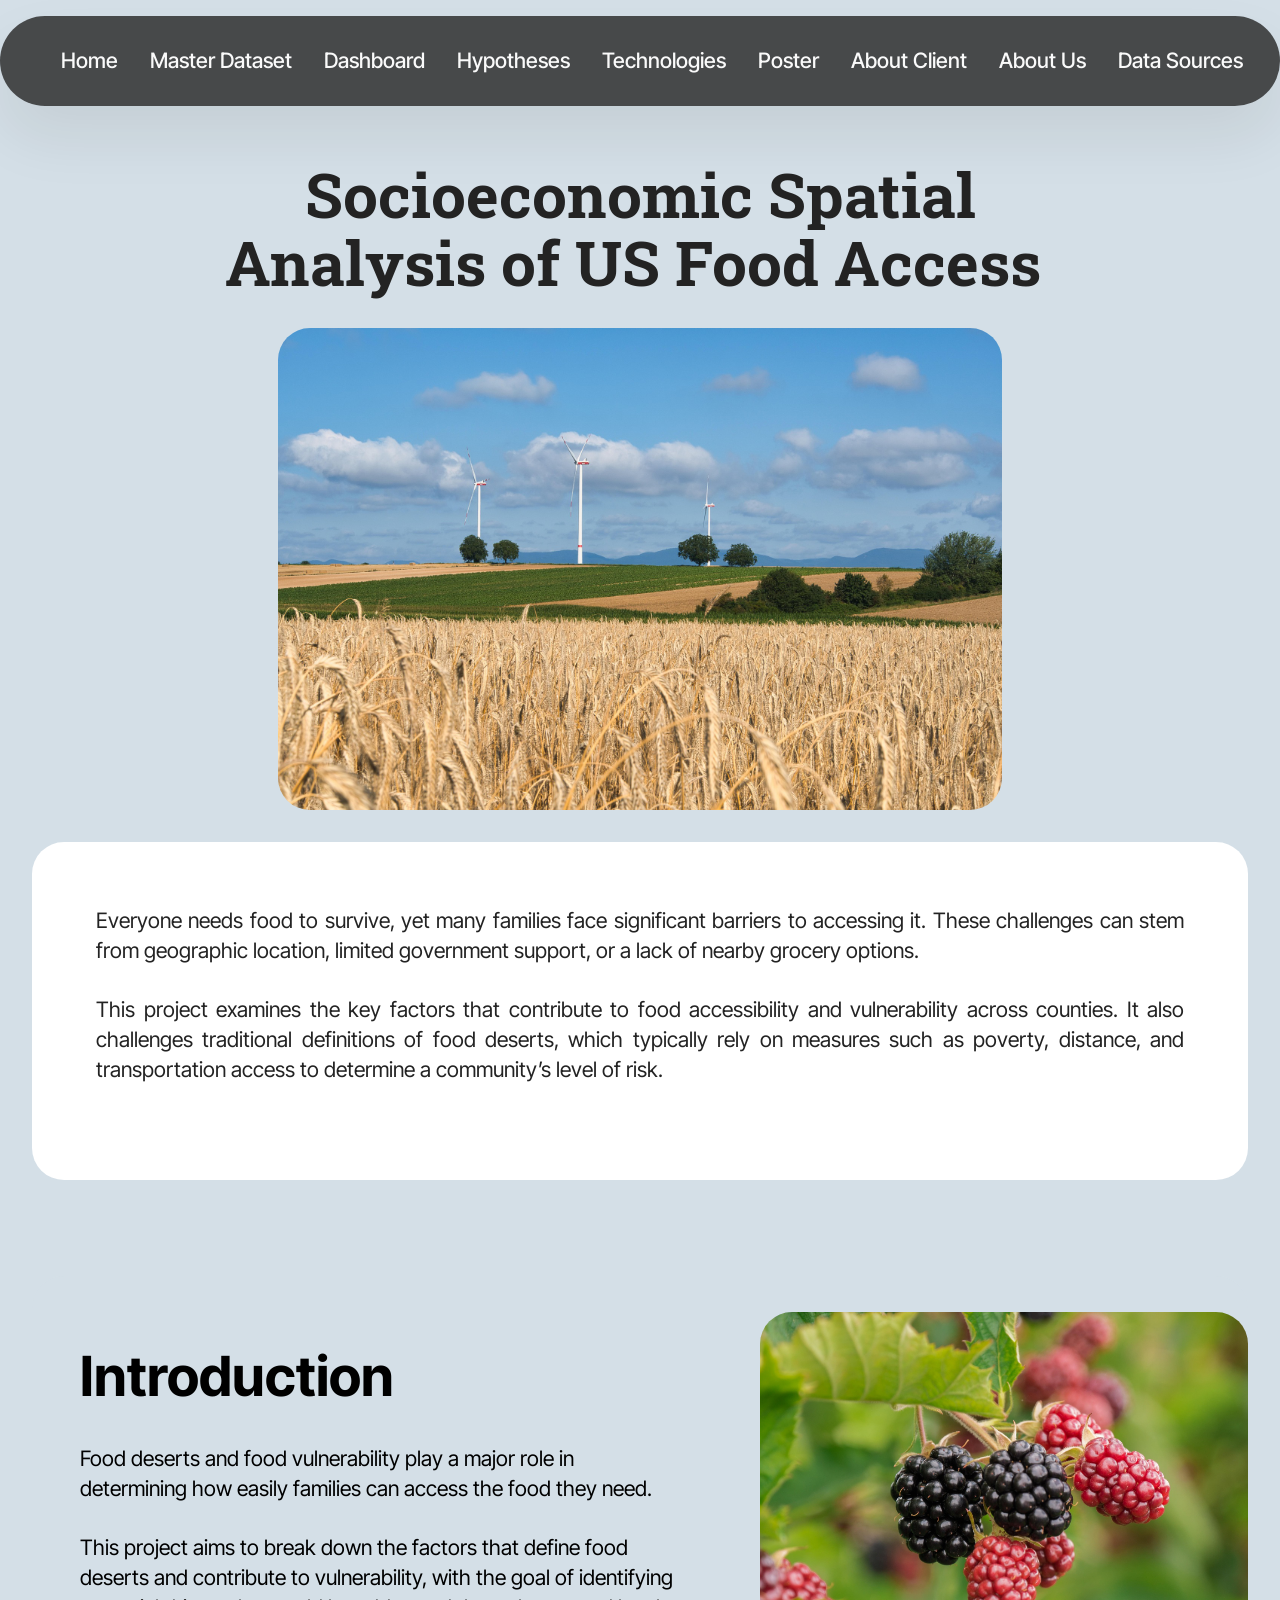
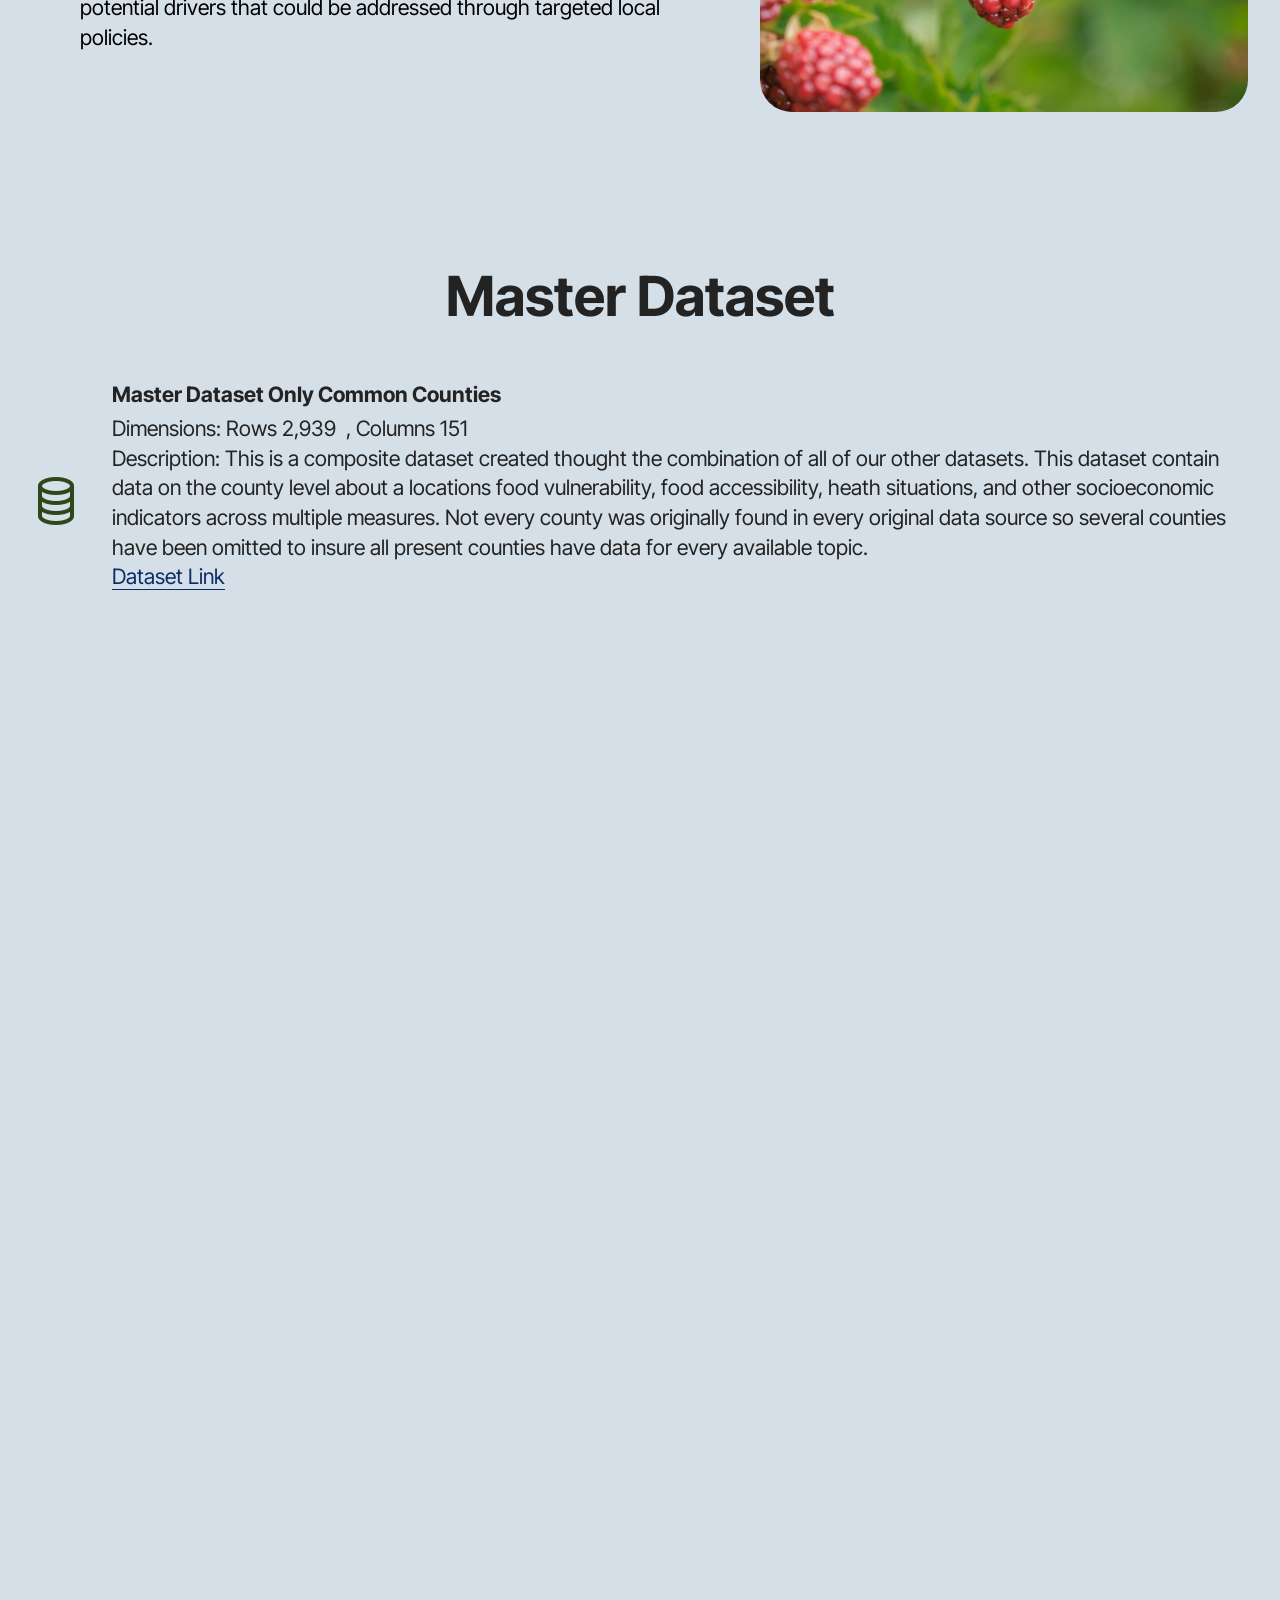
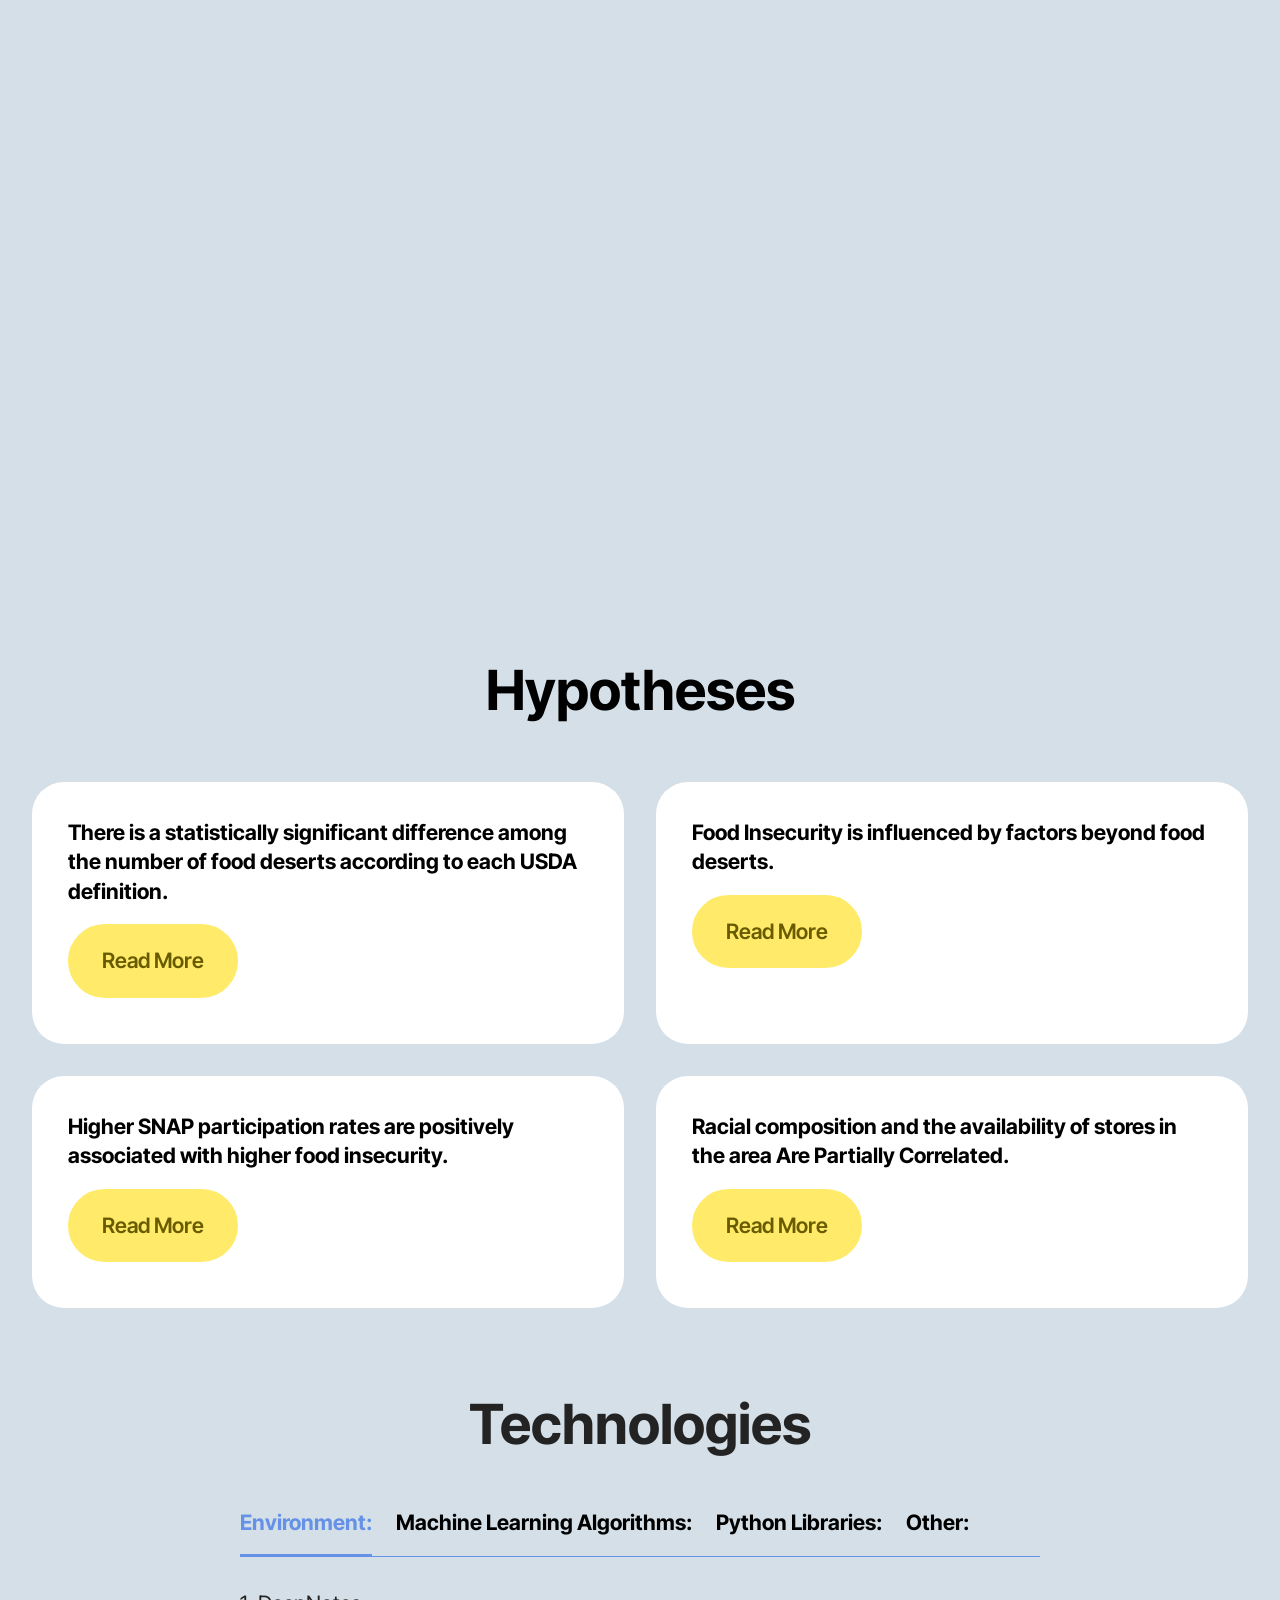
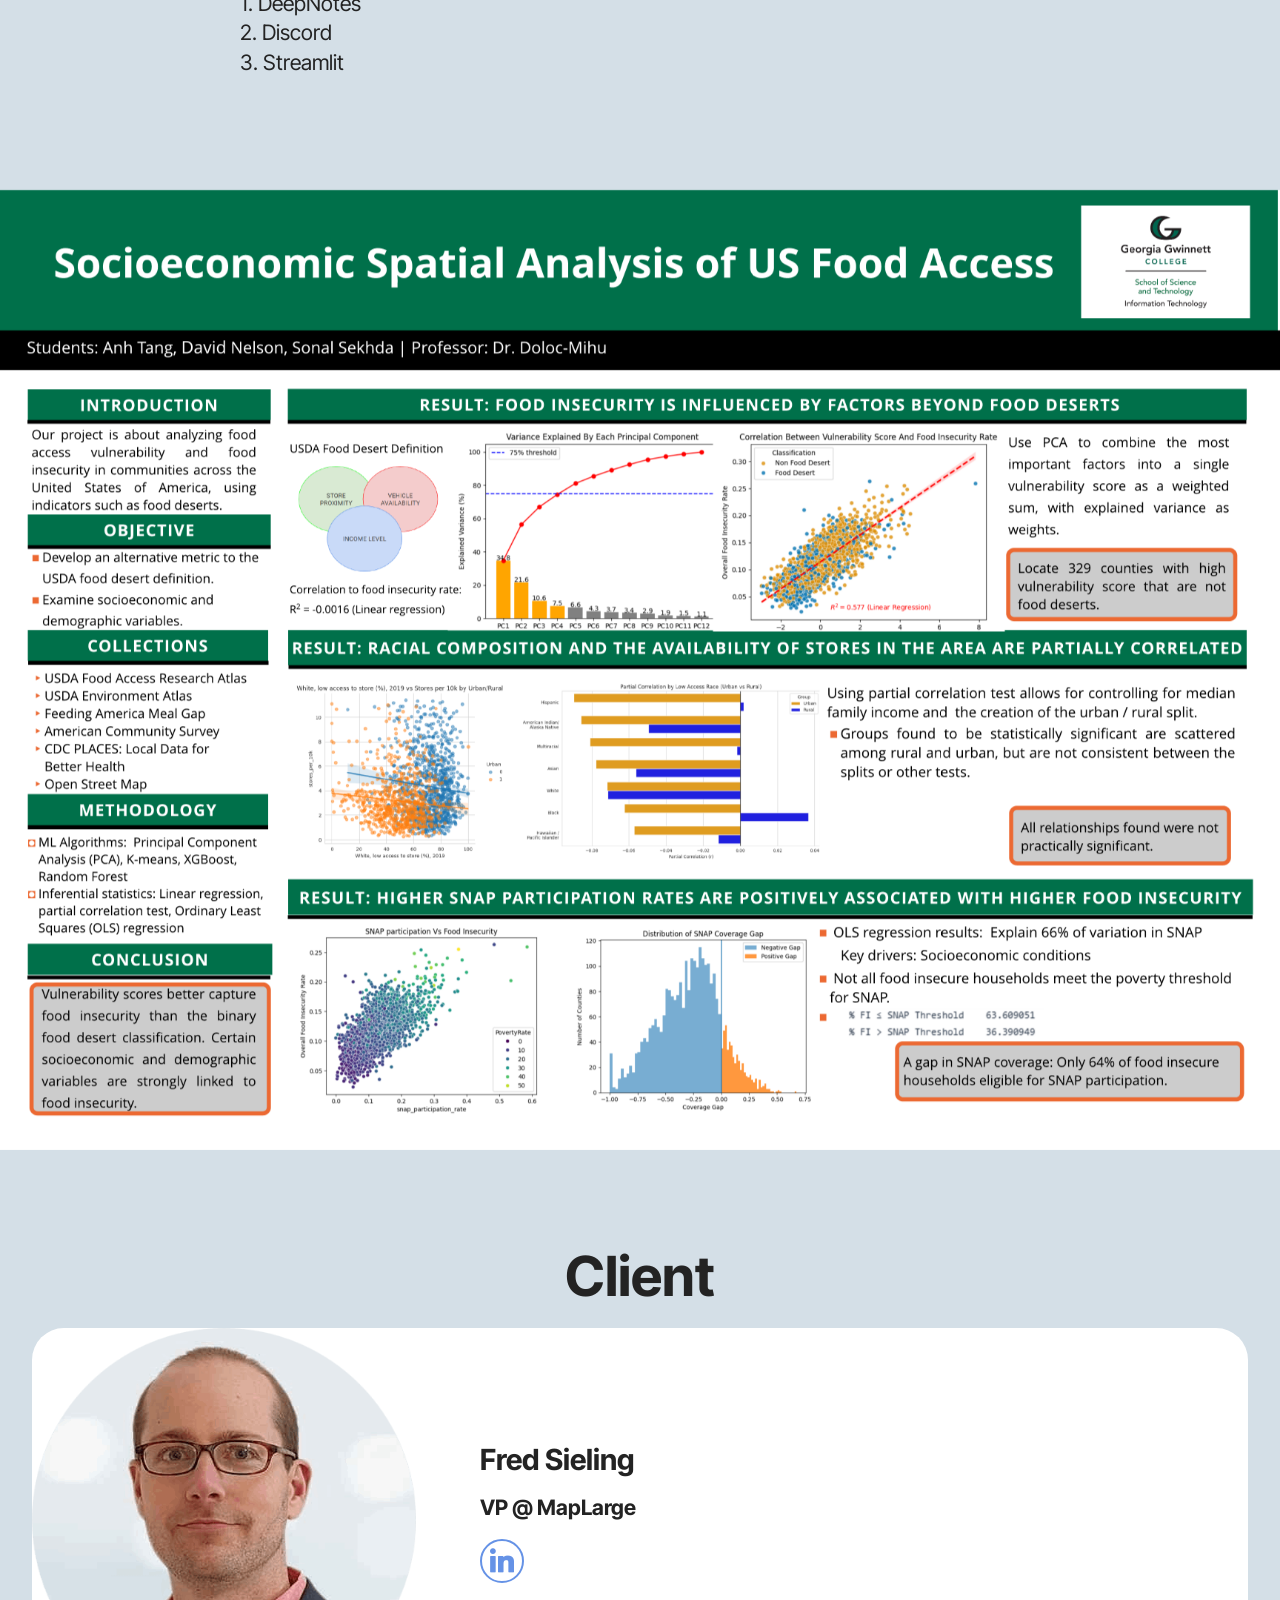
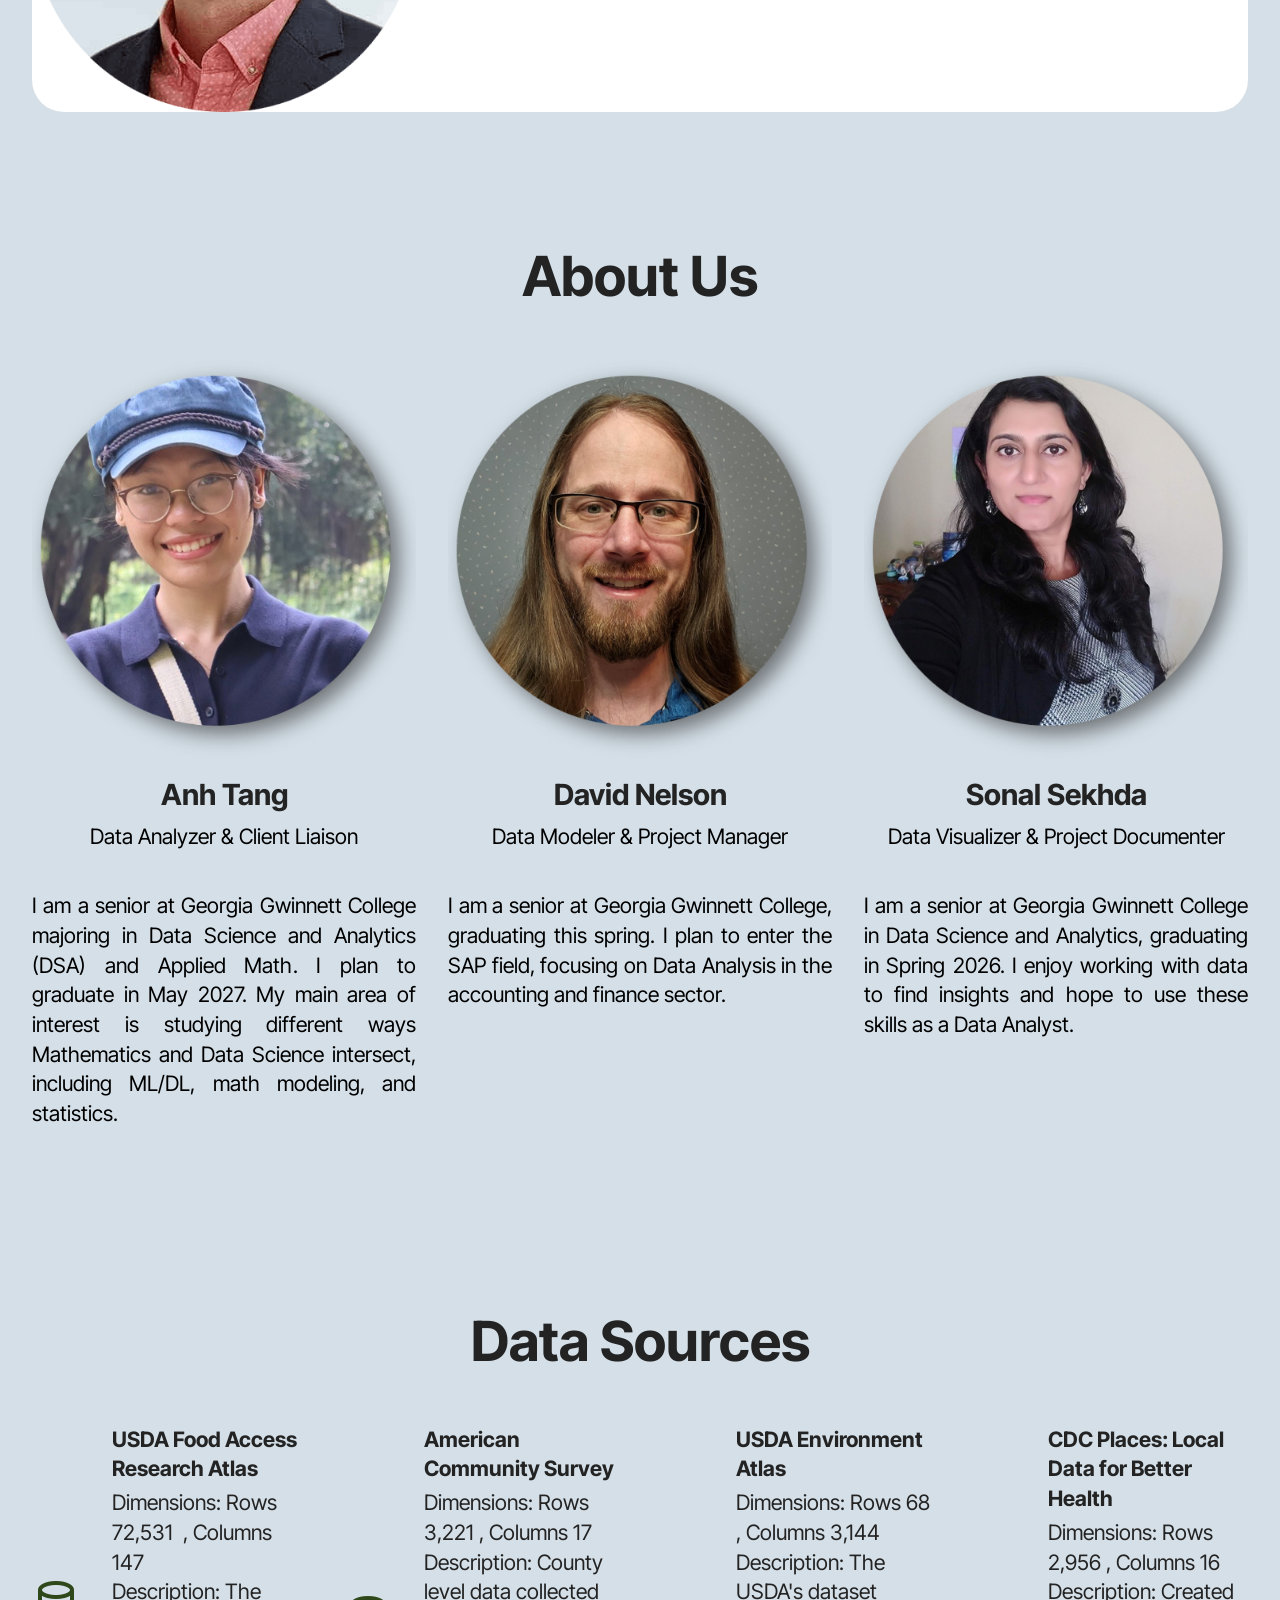
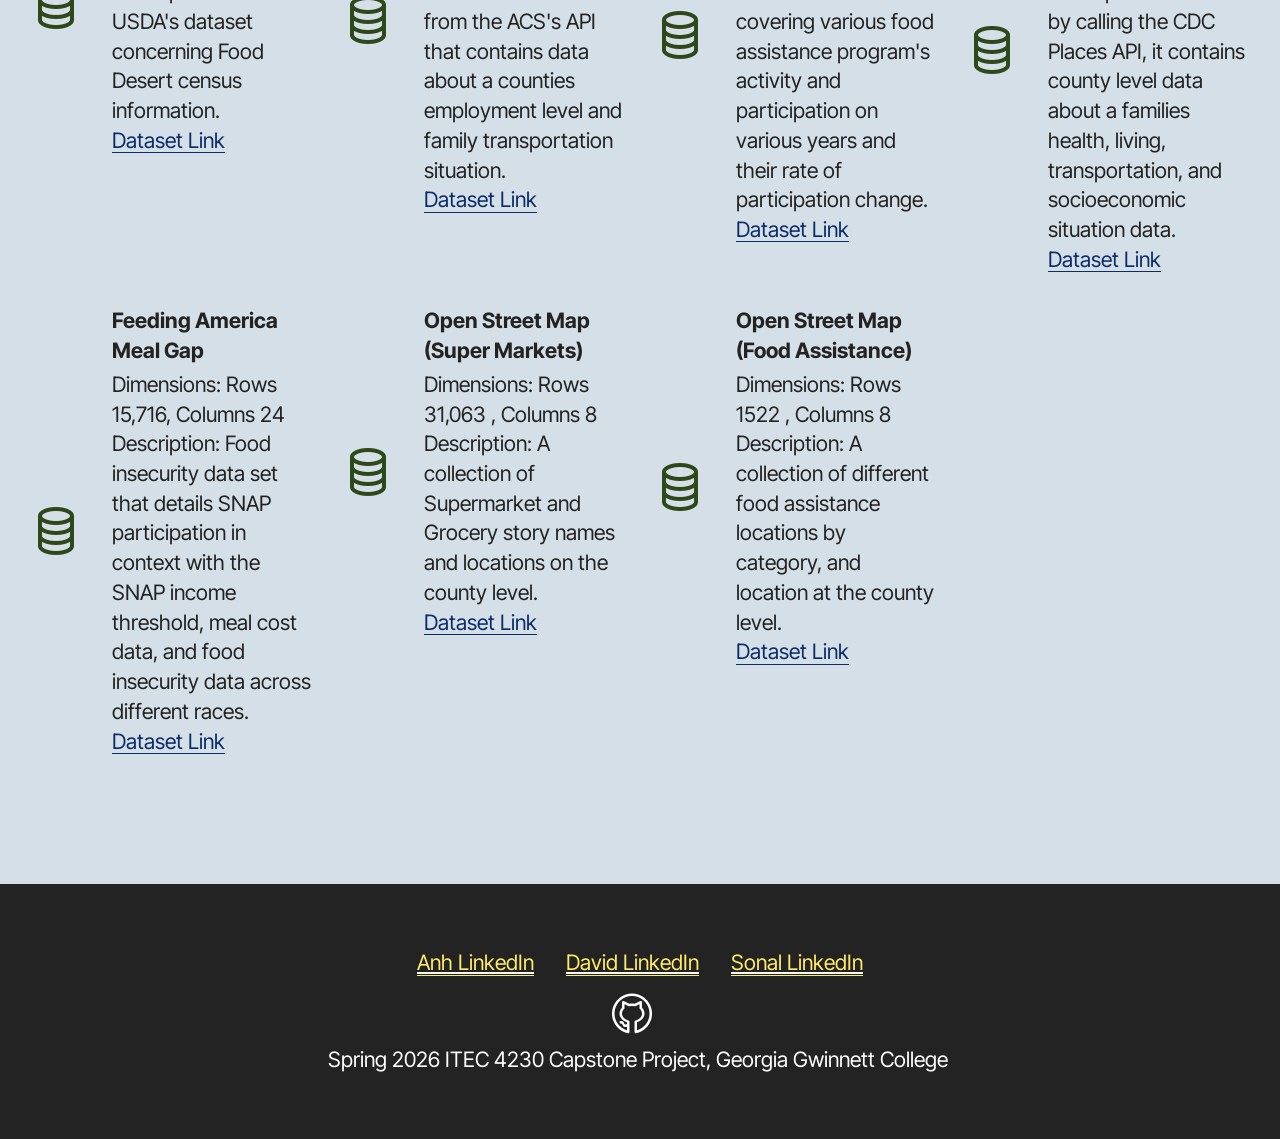
==== commit a7000195: "Updated website Changed button color and updated a link" ====
--- a/index.html
+++ b/index.html
@@ -22,7 +22,7 @@
   <noscript><link rel="stylesheet" href="https://fonts.googleapis.com/css?family=Roboto+Slab:100,200,300,400,500,600,700,800,900&display=swap"></noscript>
   <link rel="preload" href="https://fonts.googleapis.com/css?family=Inter+Tight:100,200,300,400,500,600,700,800,900,100i,200i,300i,400i,500i,600i,700i,800i,900i&display=swap" as="style" onload="this.onload=null;this.rel='stylesheet'">
   <noscript><link rel="stylesheet" href="https://fonts.googleapis.com/css?family=Inter+Tight:100,200,300,400,500,600,700,800,900,100i,200i,300i,400i,500i,600i,700i,800i,900i&display=swap"></noscript>
-  <link rel="preload" as="style" href="assets/mobirise/css/mbr-additional.css?v=heDMlb"><link rel="stylesheet" href="assets/mobirise/css/mbr-additional.css?v=heDMlb" type="text/css">
+  <link rel="preload" as="style" href="assets/mobirise/css/mbr-additional.css?v=ofWtXp"><link rel="stylesheet" href="assets/mobirise/css/mbr-additional.css?v=ofWtXp" type="text/css">
 
   
   
@@ -157,7 +157,7 @@
 					<div class="card-box">
 						<h4 class="card-title mbr-fonts-style mb-1 display-7">
 							<strong>Master Dataset Only Common Counties</strong></h4>
-						<h5 class="card-text mbr-fonts-style display-7">Dimensions: Rows 2,939&nbsp; , Columns 151&nbsp;<br>Description: This is a composite dataset created thought the combination of all of our other datasets. This dataset contain data on the county level about a locations food vulnerability, food accessibility, heath situations, and other socioeconomic indicators across multiple measures. Not every county was originally found in every original data source so several counties have been omitted to insure all present counties have data for every available topic.&nbsp;<br><a href="https://github.com/GGC-DSA/SSA-Food/blob/main/code/master_dataset_only_common_counties.csv" class="text-primary">Dataset Link</a>&nbsp;<br><br></h5>
+						<h5 class="card-text mbr-fonts-style display-7">Dimensions: Rows 2,939&nbsp; , Columns 151&nbsp;<br>Description: This is a composite dataset created thought the combination of all of our other datasets. This dataset contain data on the county level about a locations food vulnerability, food accessibility, heath situations, and other socioeconomic indicators across multiple measures. Not every county was originally found in every original data source so several counties have been omitted to insure all present counties have data for every available topic.&nbsp;<br><a href="https://github.com/GGC-DSA/SSA-Food/blob/main/code/master_dataset_only_common_counties.csv" class="text-danger">Dataset Link</a>&nbsp;<br><br></h5>
 					</div>
 				</div>
 			</div>
@@ -463,7 +463,7 @@
 					<div class="card-box">
 						<h4 class="card-title mbr-fonts-style mb-1 display-7">
 							<strong>USDA Food Access Research Atlas</strong></h4>
-						<h5 class="card-text mbr-fonts-style display-7">Dimensions: Rows 72,531&nbsp; , Columns 147&nbsp;<br>Description: The USDA's dataset concerning Food Desert census information.&nbsp;<br><a href="https://www.ers.usda.gov/data-products/food-access-research-atlas" class="text-primary">Dataset Link</a>&nbsp;<br><br></h5>
+						<h5 class="card-text mbr-fonts-style display-7">Dimensions: Rows 72,531&nbsp; , Columns 147&nbsp;<br>Description: The USDA's dataset concerning Food Desert census information.&nbsp;<br><a href="https://www.ers.usda.gov/data-products/food-access-research-atlas" class="text-danger">Dataset Link</a>&nbsp;<br><br></h5>
 					</div>
 				</div>
 			</div>
@@ -474,7 +474,7 @@
 						<h4 class="card-title mbr-fonts-style mb-1 display-7">
 							<strong>American Community Survey</strong></h4>
 						<h5 class="card-text mbr-fonts-style display-7">
-							Dimensions: Rows 3,221 , Columns 17<div>Description: County level data collected from the ACS's API that contains data about a counties employment level and family transportation situation.&nbsp;<br><a href="https://www.census.gov/programs-surveys/acs.html" class="text-primary">Dataset Link</a></div></h5>
+							Dimensions: Rows 3,221 , Columns 17<div>Description: County level data collected from the ACS's API that contains data about a counties employment level and family transportation situation.&nbsp;<br><a href="https://www.census.gov/programs-surveys/acs.html" class="text-danger">Dataset Link</a></div></h5>
 					</div>
 				</div>
 			</div>
@@ -485,7 +485,7 @@
 						<h4 class="card-title mbr-fonts-style mb-1 display-7">
 							<strong>USDA Environment Atlas</strong></h4>
 						<h5 class="card-text mbr-fonts-style display-7">
-							Dimensions: Rows 68 , Columns 3,144<div>Description: The USDA's dataset covering various food assistance program's activity and participation on various years and their rate of participation change.<br><a href="https://www.ers.usda.gov/data-products/food-environment-atlas" class="text-primary">Dataset Link</a></div></h5>
+							Dimensions: Rows 68 , Columns 3,144<div>Description: The USDA's dataset covering various food assistance program's activity and participation on various years and their rate of participation change.<br><a href="https://www.ers.usda.gov/data-products/food-environment-atlas" class="text-danger">Dataset Link</a></div></h5>
 					</div>
 				</div>
 			</div>
@@ -496,7 +496,7 @@
 						<h4 class="card-title mbr-fonts-style mb-1 display-7">
 							<strong>CDC Places: Local Data for Better Health</strong></h4>
 						<h5 class="card-text mbr-fonts-style display-7">
-							Dimensions: Rows 2,956 , Columns 16<div>Description: Created by calling the CDC Places API, it contains county level data about a families health, living, transportation, and socioeconomic situation data.&nbsp;<br><a href="https://www.cdc.gov/places/index.html" class="text-primary">Dataset Link</a></div></h5>
+							Dimensions: Rows 2,956 , Columns 16<div>Description: Created by calling the CDC Places API, it contains county level data about a families health, living, transportation, and socioeconomic situation data.&nbsp;<br><a href="https://www.cdc.gov/places/index.html" class="text-danger">Dataset Link</a></div></h5>
 					</div>
 				</div>
 			</div>
@@ -507,7 +507,7 @@
 						<h4 class="card-title mbr-fonts-style mb-1 display-7">
 							<strong>Feeding America Meal Gap</strong></h4>
 						<h5 class="card-text mbr-fonts-style display-7">
-							Dimensions: Rows 15,716, Columns 24<div>Description: Food insecurity data set that details SNAP participation in context with the SNAP income threshold, meal cost data, and food insecurity data across different races.&nbsp;<br><a href="https://map.feedingamerica.org/" class="text-primary">Dataset Link</a></div></h5>
+							Dimensions: Rows 15,716, Columns 24<div>Description: Food insecurity data set that details SNAP participation in context with the SNAP income threshold, meal cost data, and food insecurity data across different races.&nbsp;<br><a href="https://map.feedingamerica.org/" class="text-danger">Dataset Link</a></div></h5>
 					</div>
 				</div>
 			</div><div class="item features-without-image col-12 col-md-6 col-lg-3">
@@ -517,7 +517,7 @@
 						<h4 class="card-title mbr-fonts-style mb-1 display-7">
 							<strong>Open Street Map (Super Markets)</strong></h4>
 						<h5 class="card-text mbr-fonts-style display-7">
-							Dimensions: Rows 31,063 , Columns 8<div>Description: A collection of Supermarket and Grocery story names and locations on the county level.&nbsp;<a href="https://www.openstreetmap.org/#map=13/45.11079/-93.09557&layers=VNDG" class="text-primary"><br></a><a href="https://www.openstreetmap.org/#map=13/45.11079/-93.09557&layers=VNDG" class="text-primary">Dataset Link</a></div></h5>
+							Dimensions: Rows 31,063 , Columns 8<div>Description: A collection of Supermarket and Grocery story names and locations on the county level.&nbsp;<a href="https://www.openstreetmap.org/#map=13/45.11079/-93.09557&layers=VNDG" class="text-primary"><br></a><a href="https://www.openstreetmap.org/#map=13/45.11079/-93.09557&layers=VNDG" class="text-danger">Dataset Link</a></div></h5>
 					</div>
 				</div>
 			</div><div class="item features-without-image col-12 col-md-6 col-lg-3">
@@ -527,7 +527,7 @@
 						<h4 class="card-title mbr-fonts-style mb-1 display-7">
 							<strong>Open Street Map (Food Assistance)</strong></h4>
 						<h5 class="card-text mbr-fonts-style display-7">
-							Dimensions: Rows 1522 , Columns 8<div>Description: A collection of different food assistance locations by category, and location at the county level.&nbsp;<a href="https://www.openstreetmap.org/#map=13/45.11079/-93.09557&layers=VNDG" class="text-primary"><br></a><a href="https://www.openstreetmap.org/#map=13/45.11079/-93.09557&layers=VNDG" class="text-primary">Dataset Link</a></div></h5>
+							Dimensions: Rows 1522 , Columns 8<div>Description: A collection of different food assistance locations by category, and location at the county level.&nbsp;<a href="https://www.openstreetmap.org/#map=13/45.11079/-93.09557&layers=VNDG" class="text-primary"><br></a><a href="https://www.openstreetmap.org/#map=13/45.11079/-93.09557&layers=VNDG" class="text-danger">Dataset Link</a></div></h5>
 					</div>
 				</div>
 			</div>
--- a/assets/mobirise/css/mbr-additional.css
+++ b/assets/mobirise/css/mbr-additional.css
@@ -143,7 +143,7 @@
   border-radius: 4px;
 }
 .bg-primary {
-  background-color: #6592e6 !important;
+  background-color: #ffeb69 !important;
 }
 .bg-success {
   background-color: #3a341c !important;
@@ -159,9 +159,9 @@
 }
 .btn-primary,
 .btn-primary:active {
-  background-color: #6592e6 !important;
-  border-color: #6592e6 !important;
-  color: #ffffff !important;
+  background-color: #ffeb69 !important;
+  border-color: #ffeb69 !important;
+  color: #695b00 !important;
   box-shadow: none;
 }
 .btn-primary:hover,
@@ -169,21 +169,21 @@
 .btn-primary.focus,
 .btn-primary.active {
   color: inherit;
-  background-color: #91b1ed !important;
-  border-color: #91b1ed !important;
+  background-color: #fff29c !important;
+  border-color: #fff29c !important;
   box-shadow: none;
 }
 .btn-primary.disabled,
 .btn-primary:disabled {
-  color: #ffffff !important;
-  background-color: #91b1ed !important;
-  border-color: #91b1ed !important;
+  color: #695b00 !important;
+  background-color: #fff29c !important;
+  border-color: #fff29c !important;
 }
 .btn-secondary,
 .btn-secondary:active {
-  background-color: #ffd7ef !important;
-  border-color: #ffd7ef !important;
-  color: #d70081 !important;
+  background-color: #ffeb69 !important;
+  border-color: #ffeb69 !important;
+  color: #695b00 !important;
   box-shadow: none;
 }
 .btn-secondary:hover,
@@ -191,15 +191,15 @@
 .btn-secondary.focus,
 .btn-secondary.active {
   color: inherit;
-  background-color: #ffffff !important;
-  border-color: #ffffff !important;
+  background-color: #fff29c !important;
+  border-color: #fff29c !important;
   box-shadow: none;
 }
 .btn-secondary.disabled,
 .btn-secondary:disabled {
-  color: #d70081 !important;
-  background-color: #ffffff !important;
-  border-color: #ffffff !important;
+  color: #695b00 !important;
+  background-color: #fff29c !important;
+  border-color: #fff29c !important;
 }
 .btn-info,
 .btn-info:active {
@@ -336,44 +336,44 @@
 .btn-primary-outline,
 .btn-primary-outline:active {
   background-color: transparent !important;
-  border-color: #6592e6;
-  color: #6592e6;
+  border-color: #ffeb69;
+  color: #ffeb69;
 }
 .btn-primary-outline:hover,
 .btn-primary-outline:focus,
 .btn-primary-outline.focus,
 .btn-primary-outline.active {
-  color: #2260d2 !important;
+  color: #ffdf12 !important;
   background-color: transparent !important;
-  border-color: #2260d2 !important;
+  border-color: #ffdf12 !important;
   box-shadow: none !important;
 }
 .btn-primary-outline.disabled,
 .btn-primary-outline:disabled {
-  color: #ffffff !important;
-  background-color: #6592e6 !important;
-  border-color: #6592e6 !important;
+  color: #695b00 !important;
+  background-color: #ffeb69 !important;
+  border-color: #ffeb69 !important;
 }
 .btn-secondary-outline,
 .btn-secondary-outline:active {
   background-color: transparent !important;
-  border-color: #ffd7ef;
-  color: #ffd7ef;
+  border-color: #ffeb69;
+  color: #ffeb69;
 }
 .btn-secondary-outline:hover,
 .btn-secondary-outline:focus,
 .btn-secondary-outline.focus,
 .btn-secondary-outline.active {
-  color: #ff80cc !important;
+  color: #ffdf12 !important;
   background-color: transparent !important;
-  border-color: #ff80cc !important;
+  border-color: #ffdf12 !important;
   box-shadow: none !important;
 }
 .btn-secondary-outline.disabled,
 .btn-secondary-outline:disabled {
-  color: #d70081 !important;
-  background-color: #ffd7ef !important;
-  border-color: #ffd7ef !important;
+  color: #695b00 !important;
+  background-color: #ffeb69 !important;
+  border-color: #ffeb69 !important;
 }
 .btn-info-outline,
 .btn-info-outline:active {
@@ -502,10 +502,10 @@
   border-color: #fafafa !important;
 }
 .text-primary {
-  color: #6592e6 !important;
+  color: #ffeb69 !important;
 }
 .text-secondary {
-  color: #ffd7ef !important;
+  color: #ffeb69 !important;
 }
 .text-success {
   color: #3a341c !important;
@@ -528,12 +528,12 @@
 a.text-primary:hover,
 a.text-primary:focus,
 a.text-primary.active {
-  color: #205ac5 !important;
+  color: #ffdd03 !important;
 }
 a.text-secondary:hover,
 a.text-secondary:focus,
 a.text-secondary.active {
-  color: #ff71c6 !important;
+  color: #ffdd03 !important;
 }
 a.text-success:hover,
 a.text-success:focus,
@@ -574,7 +574,7 @@
   background-position: 0 1.2em;
 }
 .nav-tabs .nav-link.active {
-  color: #6592e6;
+  color: #ffeb69;
 }
 .nav-tabs .nav-link:not(.active) {
   color: #232323;
@@ -598,9 +598,9 @@
   border-radius: 100px !important;
 }
 .mbr-gallery-filter li.active .btn {
-  background-color: #6592e6;
-  border-color: #6592e6;
-  color: #ffffff;
+  background-color: #ffeb69;
+  border-color: #ffeb69;
+  color: #827100;
 }
 .mbr-gallery-filter li.active .btn:focus {
   box-shadow: none;
@@ -610,7 +610,7 @@
 }
 a,
 a:hover {
-  color: #6592e6;
+  color: #ffeb69;
 }
 .mbr-plan-header.bg-primary .mbr-plan-subtitle,
 .mbr-plan-header.bg-primary .mbr-plan-price-desc {
@@ -649,7 +649,7 @@
 .form-control:hover,
 .form-control:focus {
   box-shadow: rgba(0, 0, 0, 0.07) 0px 1px 1px 0px, rgba(0, 0, 0, 0.07) 0px 1px 3px 0px, rgba(0, 0, 0, 0.03) 0px 0px 0px 1px;
-  border-color: #6592e6 !important;
+  border-color: #ffeb69 !important;
 }
 .form-control:-webkit-input-placeholder {
   font-family: 'Inter Tight', sans-serif;
@@ -661,7 +661,7 @@
   font-size: 1.75rem;
 }
 blockquote {
-  border-color: #6592e6;
+  border-color: #ffeb69;
 }
 /* Forms */
 .mbr-form .input-group-btn .btn {
@@ -679,14 +679,14 @@
 }
 .jq-selectbox li:hover,
 .jq-selectbox li.selected {
-  background-color: #6592e6;
-  color: #ffffff;
+  background-color: #ffeb69;
+  color: #000000;
 }
 .jq-number__spin {
   transition: 0.25s ease;
 }
 .jq-number__spin:hover {
-  border-color: #6592e6;
+  border-color: #ffeb69;
 }
 .jq-selectbox .jq-selectbox__trigger-arrow,
 .jq-number__spin.minus:after,
@@ -698,20 +698,20 @@
 .jq-selectbox:hover .jq-selectbox__trigger-arrow,
 .jq-number__spin.minus:hover:after,
 .jq-number__spin.plus:hover:after {
-  border-top-color: #6592e6;
-  border-bottom-color: #6592e6;
+  border-top-color: #ffeb69;
+  border-bottom-color: #ffeb69;
 }
 .xdsoft_datetimepicker .xdsoft_calendar td.xdsoft_default,
 .xdsoft_datetimepicker .xdsoft_calendar td.xdsoft_current,
 .xdsoft_datetimepicker .xdsoft_timepicker .xdsoft_time_box > div > div.xdsoft_current {
-  color: #ffffff !important;
-  background-color: #6592e6 !important;
+  color: #000000 !important;
+  background-color: #ffeb69 !important;
   box-shadow: none !important;
 }
 .xdsoft_datetimepicker .xdsoft_calendar td:hover,
 .xdsoft_datetimepicker .xdsoft_timepicker .xdsoft_time_box > div > div:hover {
   color: #000000 !important;
-  background: #ffd7ef !important;
+  background: #ffeb69 !important;
   box-shadow: none !important;
 }
 .lazy-bg {
@@ -736,7 +736,7 @@
   top: 50%;
   left: 50%;
   transform: translateX(-50%) translateY(-50%);
-  background-image: url("data:image/svg+xml;charset=UTF-8,%3csvg width='32' height='32' viewBox='0 0 64 64' xmlns='http://www.w3.org/2000/svg' stroke='%236592e6' %3e%3cg fill='none' fill-rule='evenodd'%3e%3cg transform='translate(16 16)' stroke-width='2'%3e%3ccircle stroke-opacity='.5' cx='16' cy='16' r='16'/%3e%3cpath d='M32 16c0-9.94-8.06-16-16-16'%3e%3canimateTransform attributeName='transform' type='rotate' from='0 16 16' to='360 16 16' dur='1s' repeatCount='indefinite'/%3e%3c/path%3e%3c/g%3e%3c/g%3e%3c/svg%3e");
+  background-image: url("data:image/svg+xml;charset=UTF-8,%3csvg width='32' height='32' viewBox='0 0 64 64' xmlns='http://www.w3.org/2000/svg' stroke='%23ffeb69' %3e%3cg fill='none' fill-rule='evenodd'%3e%3cg transform='translate(16 16)' stroke-width='2'%3e%3ccircle stroke-opacity='.5' cx='16' cy='16' r='16'/%3e%3cpath d='M32 16c0-9.94-8.06-16-16-16'%3e%3canimateTransform attributeName='transform' type='rotate' from='0 16 16' to='360 16 16' dur='1s' repeatCount='indefinite'/%3e%3c/path%3e%3c/g%3e%3c/g%3e%3c/svg%3e");
 }
 section.lazy-placeholder:after {
   opacity: 0.5;
--- a/assets/mobirise/css/mbr-additional.css
+++ b/assets/mobirise/css/mbr-additional.css
@@ -143,7 +143,7 @@
   border-radius: 4px;
 }
 .bg-primary {
-  background-color: #6592e6 !important;
+  background-color: #ffeb69 !important;
 }
 .bg-success {
   background-color: #3a341c !important;
@@ -159,9 +159,9 @@
 }
 .btn-primary,
 .btn-primary:active {
-  background-color: #6592e6 !important;
-  border-color: #6592e6 !important;
-  color: #ffffff !important;
+  background-color: #ffeb69 !important;
+  border-color: #ffeb69 !important;
+  color: #695b00 !important;
   box-shadow: none;
 }
 .btn-primary:hover,
@@ -169,21 +169,21 @@
 .btn-primary.focus,
 .btn-primary.active {
   color: inherit;
-  background-color: #91b1ed !important;
-  border-color: #91b1ed !important;
+  background-color: #fff29c !important;
+  border-color: #fff29c !important;
   box-shadow: none;
 }
 .btn-primary.disabled,
 .btn-primary:disabled {
-  color: #ffffff !important;
-  background-color: #91b1ed !important;
-  border-color: #91b1ed !important;
+  color: #695b00 !important;
+  background-color: #fff29c !important;
+  border-color: #fff29c !important;
 }
 .btn-secondary,
 .btn-secondary:active {
-  background-color: #ffd7ef !important;
-  border-color: #ffd7ef !important;
-  color: #d70081 !important;
+  background-color: #ffeb69 !important;
+  border-color: #ffeb69 !important;
+  color: #695b00 !important;
   box-shadow: none;
 }
 .btn-secondary:hover,
@@ -191,15 +191,15 @@
 .btn-secondary.focus,
 .btn-secondary.active {
   color: inherit;
-  background-color: #ffffff !important;
-  border-color: #ffffff !important;
+  background-color: #fff29c !important;
+  border-color: #fff29c !important;
   box-shadow: none;
 }
 .btn-secondary.disabled,
 .btn-secondary:disabled {
-  color: #d70081 !important;
-  background-color: #ffffff !important;
-  border-color: #ffffff !important;
+  color: #695b00 !important;
+  background-color: #fff29c !important;
+  border-color: #fff29c !important;
 }
 .btn-info,
 .btn-info:active {
@@ -336,44 +336,44 @@
 .btn-primary-outline,
 .btn-primary-outline:active {
   background-color: transparent !important;
-  border-color: #6592e6;
-  color: #6592e6;
+  border-color: #ffeb69;
+  color: #ffeb69;
 }
 .btn-primary-outline:hover,
 .btn-primary-outline:focus,
 .btn-primary-outline.focus,
 .btn-primary-outline.active {
-  color: #2260d2 !important;
+  color: #ffdf12 !important;
   background-color: transparent !important;
-  border-color: #2260d2 !important;
+  border-color: #ffdf12 !important;
   box-shadow: none !important;
 }
 .btn-primary-outline.disabled,
 .btn-primary-outline:disabled {
-  color: #ffffff !important;
-  background-color: #6592e6 !important;
-  border-color: #6592e6 !important;
+  color: #695b00 !important;
+  background-color: #ffeb69 !important;
+  border-color: #ffeb69 !important;
 }
 .btn-secondary-outline,
 .btn-secondary-outline:active {
   background-color: transparent !important;
-  border-color: #ffd7ef;
-  color: #ffd7ef;
+  border-color: #ffeb69;
+  color: #ffeb69;
 }
 .btn-secondary-outline:hover,
 .btn-secondary-outline:focus,
 .btn-secondary-outline.focus,
 .btn-secondary-outline.active {
-  color: #ff80cc !important;
+  color: #ffdf12 !important;
   background-color: transparent !important;
-  border-color: #ff80cc !important;
+  border-color: #ffdf12 !important;
   box-shadow: none !important;
 }
 .btn-secondary-outline.disabled,
 .btn-secondary-outline:disabled {
-  color: #d70081 !important;
-  background-color: #ffd7ef !important;
-  border-color: #ffd7ef !important;
+  color: #695b00 !important;
+  background-color: #ffeb69 !important;
+  border-color: #ffeb69 !important;
 }
 .btn-info-outline,
 .btn-info-outline:active {
@@ -502,10 +502,10 @@
   border-color: #fafafa !important;
 }
 .text-primary {
-  color: #6592e6 !important;
+  color: #ffeb69 !important;
 }
 .text-secondary {
-  color: #ffd7ef !important;
+  color: #ffeb69 !important;
 }
 .text-success {
   color: #3a341c !important;
@@ -528,12 +528,12 @@
 a.text-primary:hover,
 a.text-primary:focus,
 a.text-primary.active {
-  color: #205ac5 !important;
+  color: #ffdd03 !important;
 }
 a.text-secondary:hover,
 a.text-secondary:focus,
 a.text-secondary.active {
-  color: #ff71c6 !important;
+  color: #ffdd03 !important;
 }
 a.text-success:hover,
 a.text-success:focus,
@@ -574,7 +574,7 @@
   background-position: 0 1.2em;
 }
 .nav-tabs .nav-link.active {
-  color: #6592e6;
+  color: #ffeb69;
 }
 .nav-tabs .nav-link:not(.active) {
   color: #232323;
@@ -598,9 +598,9 @@
   border-radius: 100px !important;
 }
 .mbr-gallery-filter li.active .btn {
-  background-color: #6592e6;
-  border-color: #6592e6;
-  color: #ffffff;
+  background-color: #ffeb69;
+  border-color: #ffeb69;
+  color: #827100;
 }
 .mbr-gallery-filter li.active .btn:focus {
   box-shadow: none;
@@ -610,7 +610,7 @@
 }
 a,
 a:hover {
-  color: #6592e6;
+  color: #ffeb69;
 }
 .mbr-plan-header.bg-primary .mbr-plan-subtitle,
 .mbr-plan-header.bg-primary .mbr-plan-price-desc {
@@ -649,7 +649,7 @@
 .form-control:hover,
 .form-control:focus {
   box-shadow: rgba(0, 0, 0, 0.07) 0px 1px 1px 0px, rgba(0, 0, 0, 0.07) 0px 1px 3px 0px, rgba(0, 0, 0, 0.03) 0px 0px 0px 1px;
-  border-color: #6592e6 !important;
+  border-color: #ffeb69 !important;
 }
 .form-control:-webkit-input-placeholder {
   font-family: 'Inter Tight', sans-serif;
@@ -661,7 +661,7 @@
   font-size: 1.75rem;
 }
 blockquote {
-  border-color: #6592e6;
+  border-color: #ffeb69;
 }
 /* Forms */
 .mbr-form .input-group-btn .btn {
@@ -679,14 +679,14 @@
 }
 .jq-selectbox li:hover,
 .jq-selectbox li.selected {
-  background-color: #6592e6;
-  color: #ffffff;
+  background-color: #ffeb69;
+  color: #000000;
 }
 .jq-number__spin {
   transition: 0.25s ease;
 }
 .jq-number__spin:hover {
-  border-color: #6592e6;
+  border-color: #ffeb69;
 }
 .jq-selectbox .jq-selectbox__trigger-arrow,
 .jq-number__spin.minus:after,
@@ -698,20 +698,20 @@
 .jq-selectbox:hover .jq-selectbox__trigger-arrow,
 .jq-number__spin.minus:hover:after,
 .jq-number__spin.plus:hover:after {
-  border-top-color: #6592e6;
-  border-bottom-color: #6592e6;
+  border-top-color: #ffeb69;
+  border-bottom-color: #ffeb69;
 }
 .xdsoft_datetimepicker .xdsoft_calendar td.xdsoft_default,
 .xdsoft_datetimepicker .xdsoft_calendar td.xdsoft_current,
 .xdsoft_datetimepicker .xdsoft_timepicker .xdsoft_time_box > div > div.xdsoft_current {
-  color: #ffffff !important;
-  background-color: #6592e6 !important;
+  color: #000000 !important;
+  background-color: #ffeb69 !important;
   box-shadow: none !important;
 }
 .xdsoft_datetimepicker .xdsoft_calendar td:hover,
 .xdsoft_datetimepicker .xdsoft_timepicker .xdsoft_time_box > div > div:hover {
   color: #000000 !important;
-  background: #ffd7ef !important;
+  background: #ffeb69 !important;
   box-shadow: none !important;
 }
 .lazy-bg {
@@ -736,7 +736,7 @@
   top: 50%;
   left: 50%;
   transform: translateX(-50%) translateY(-50%);
-  background-image: url("data:image/svg+xml;charset=UTF-8,%3csvg width='32' height='32' viewBox='0 0 64 64' xmlns='http://www.w3.org/2000/svg' stroke='%236592e6' %3e%3cg fill='none' fill-rule='evenodd'%3e%3cg transform='translate(16 16)' stroke-width='2'%3e%3ccircle stroke-opacity='.5' cx='16' cy='16' r='16'/%3e%3cpath d='M32 16c0-9.94-8.06-16-16-16'%3e%3canimateTransform attributeName='transform' type='rotate' from='0 16 16' to='360 16 16' dur='1s' repeatCount='indefinite'/%3e%3c/path%3e%3c/g%3e%3c/g%3e%3c/svg%3e");
+  background-image: url("data:image/svg+xml;charset=UTF-8,%3csvg width='32' height='32' viewBox='0 0 64 64' xmlns='http://www.w3.org/2000/svg' stroke='%23ffeb69' %3e%3cg fill='none' fill-rule='evenodd'%3e%3cg transform='translate(16 16)' stroke-width='2'%3e%3ccircle stroke-opacity='.5' cx='16' cy='16' r='16'/%3e%3cpath d='M32 16c0-9.94-8.06-16-16-16'%3e%3canimateTransform attributeName='transform' type='rotate' from='0 16 16' to='360 16 16' dur='1s' repeatCount='indefinite'/%3e%3c/path%3e%3c/g%3e%3c/g%3e%3c/svg%3e");
 }
 section.lazy-placeholder:after {
   opacity: 0.5;
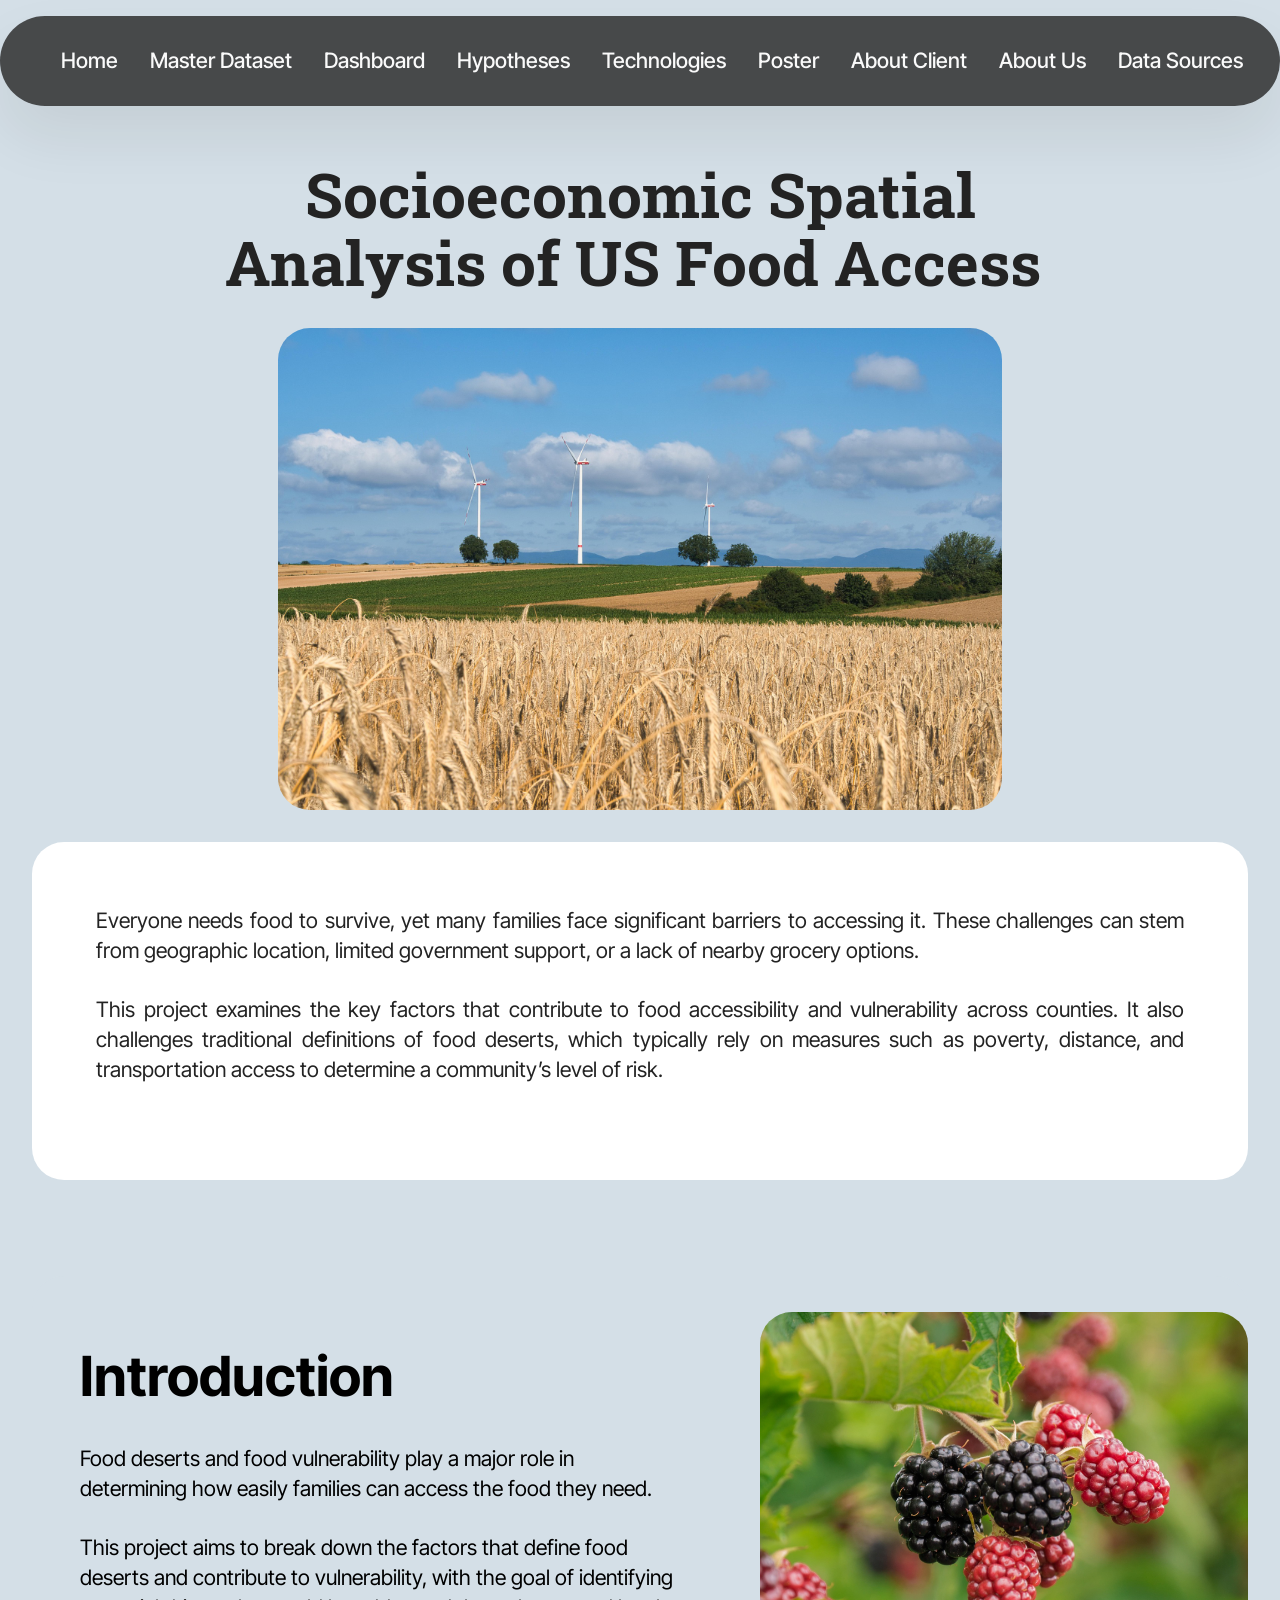
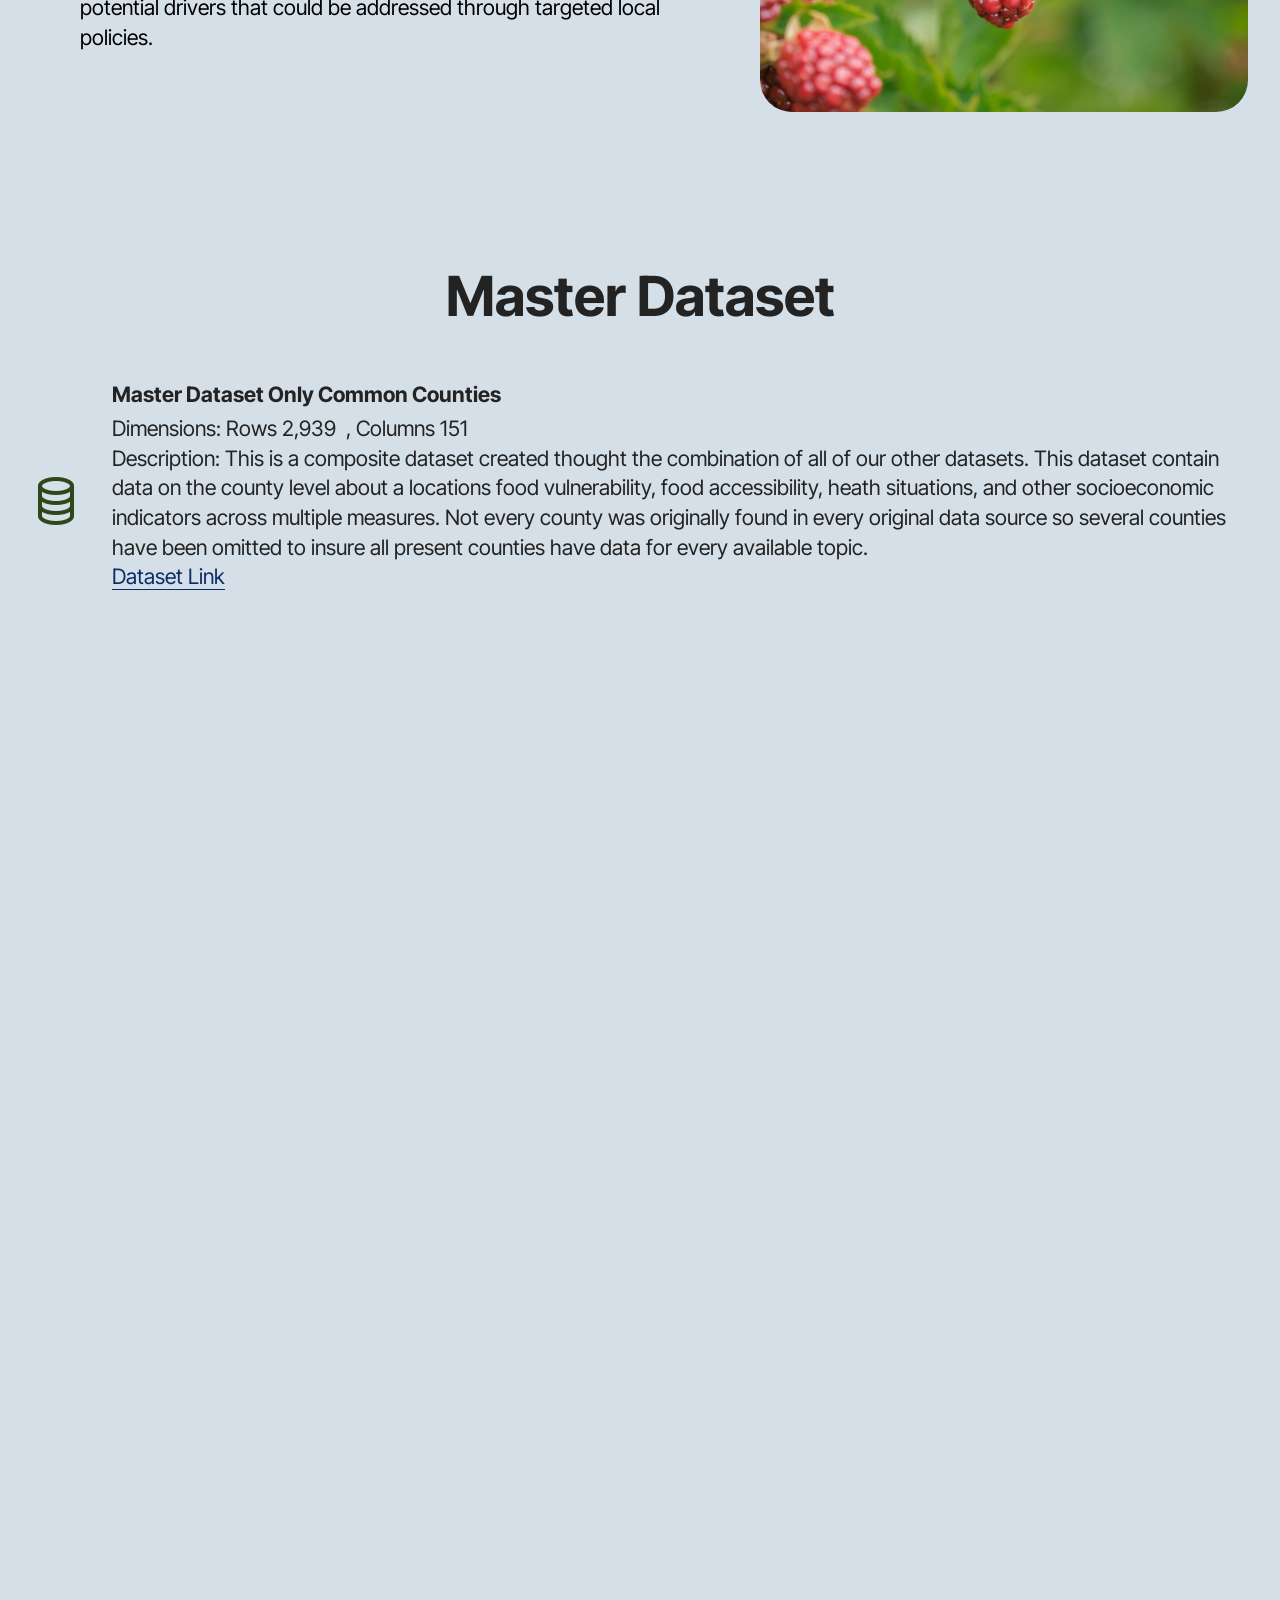
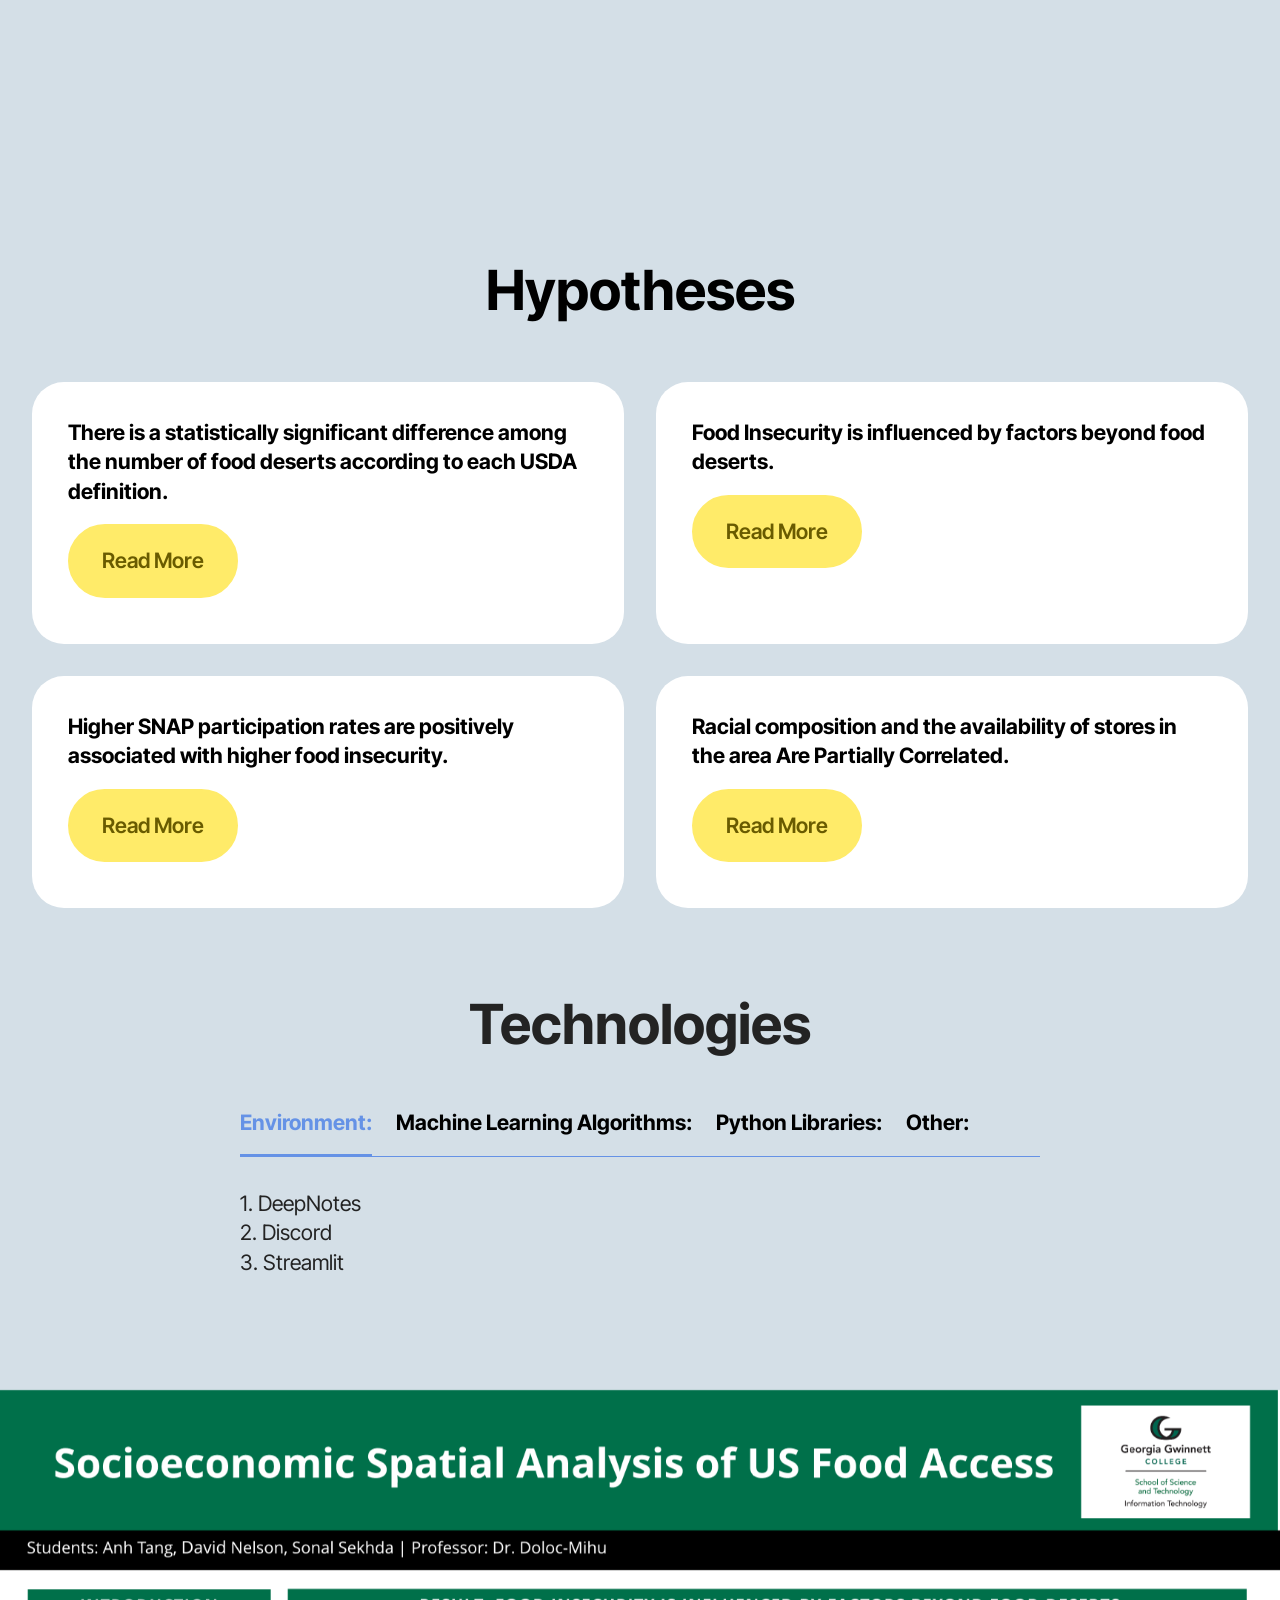
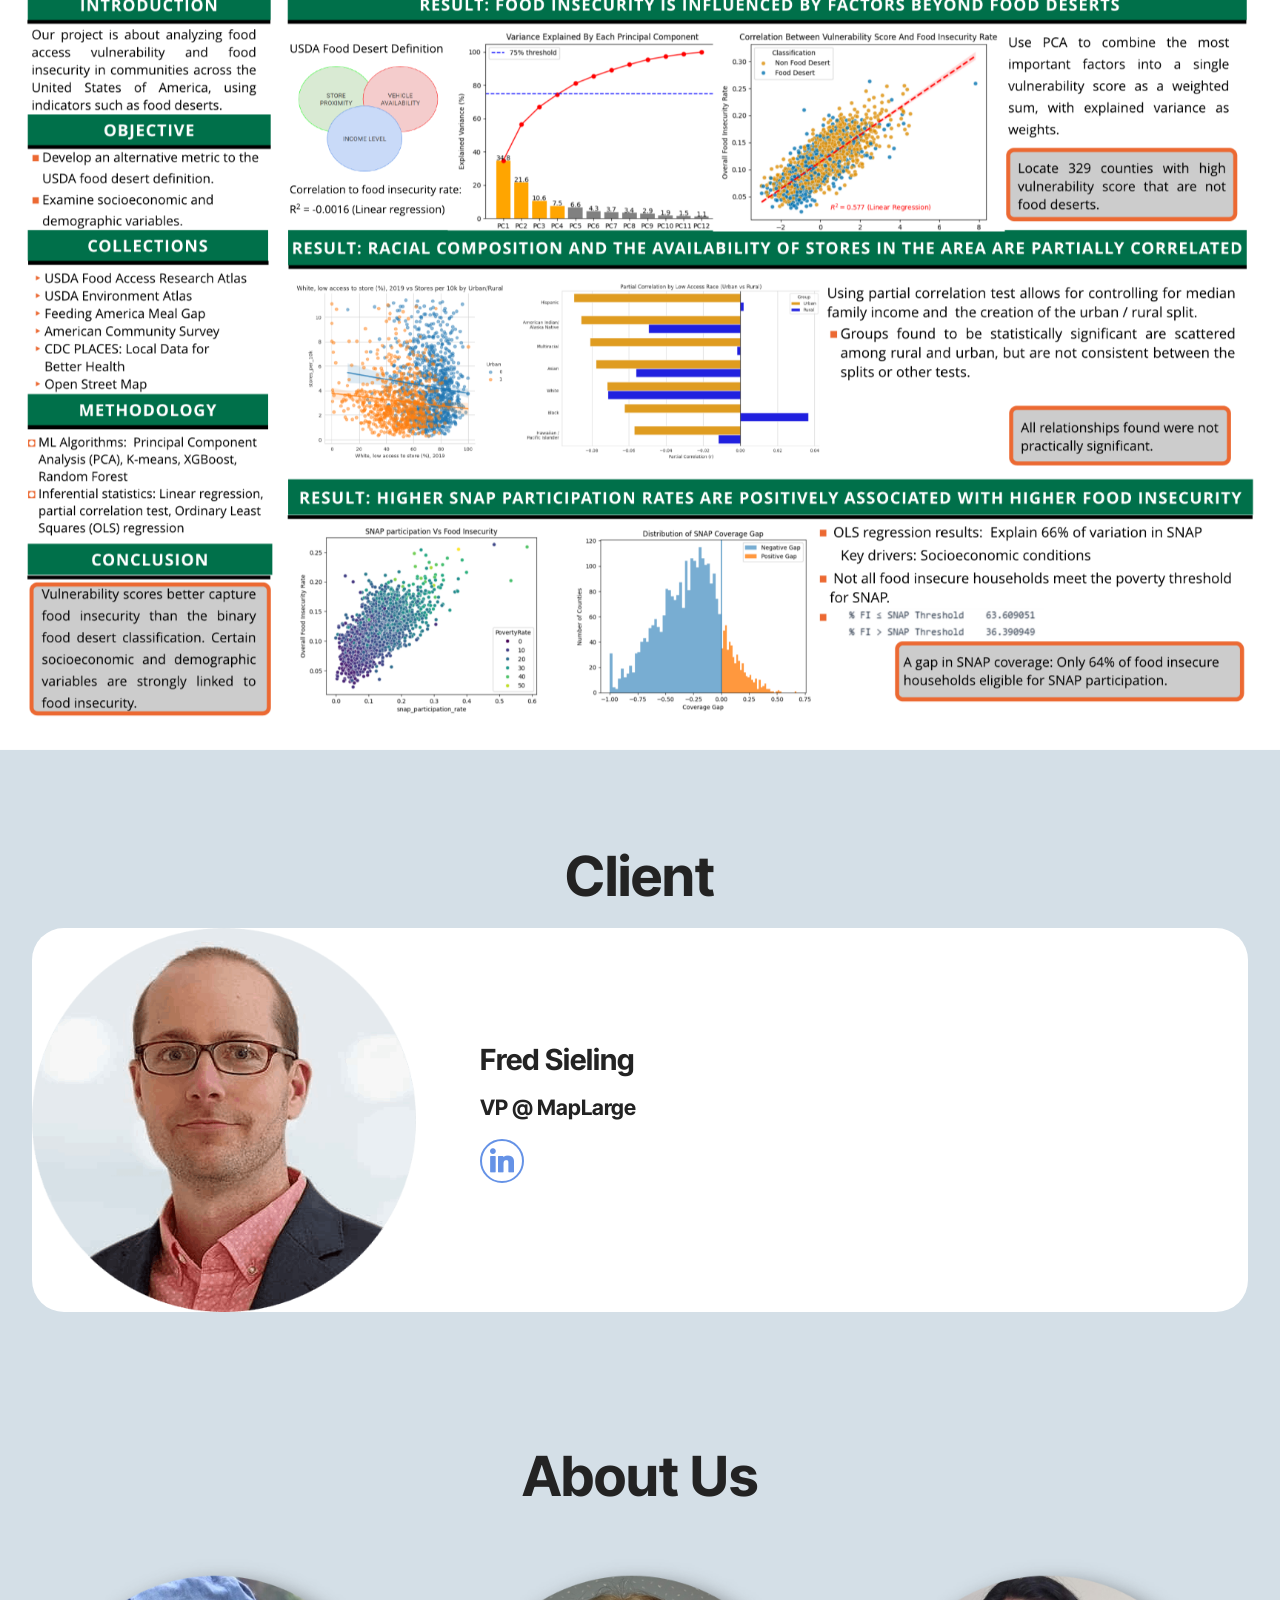
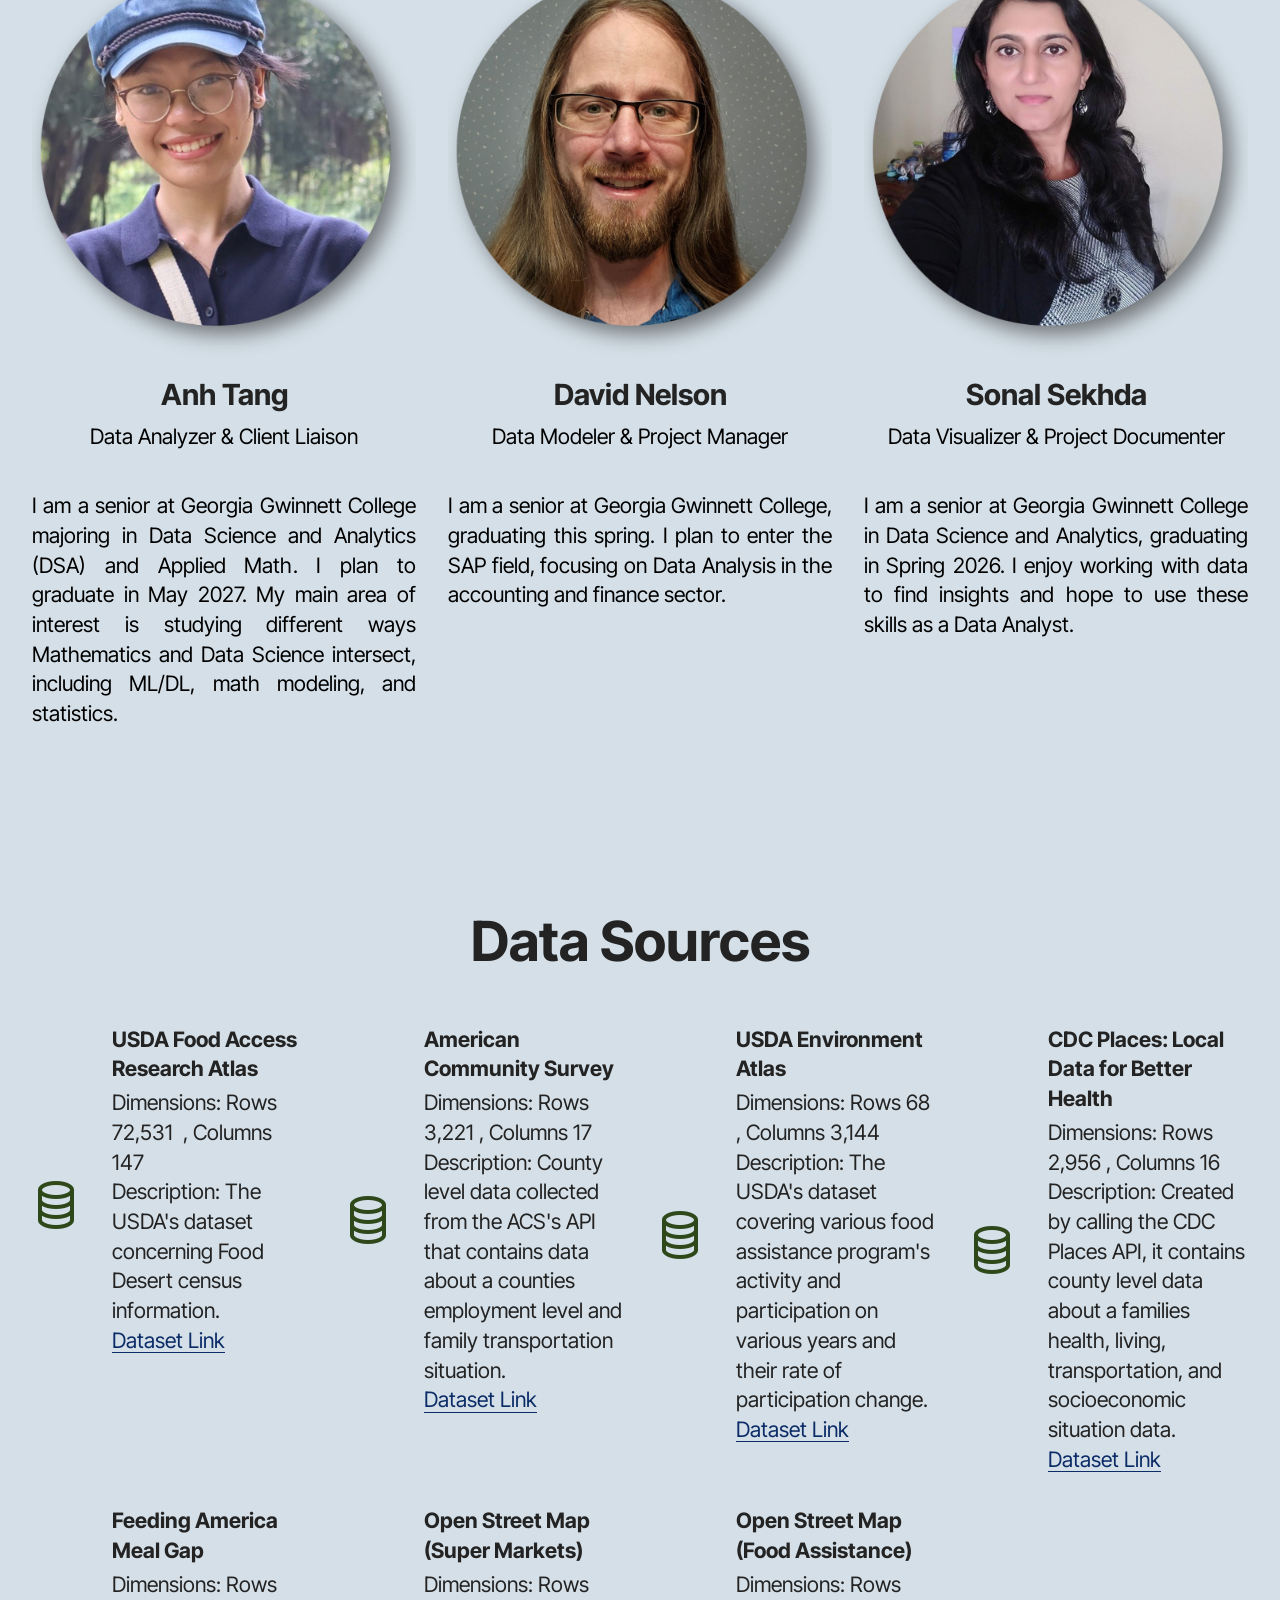
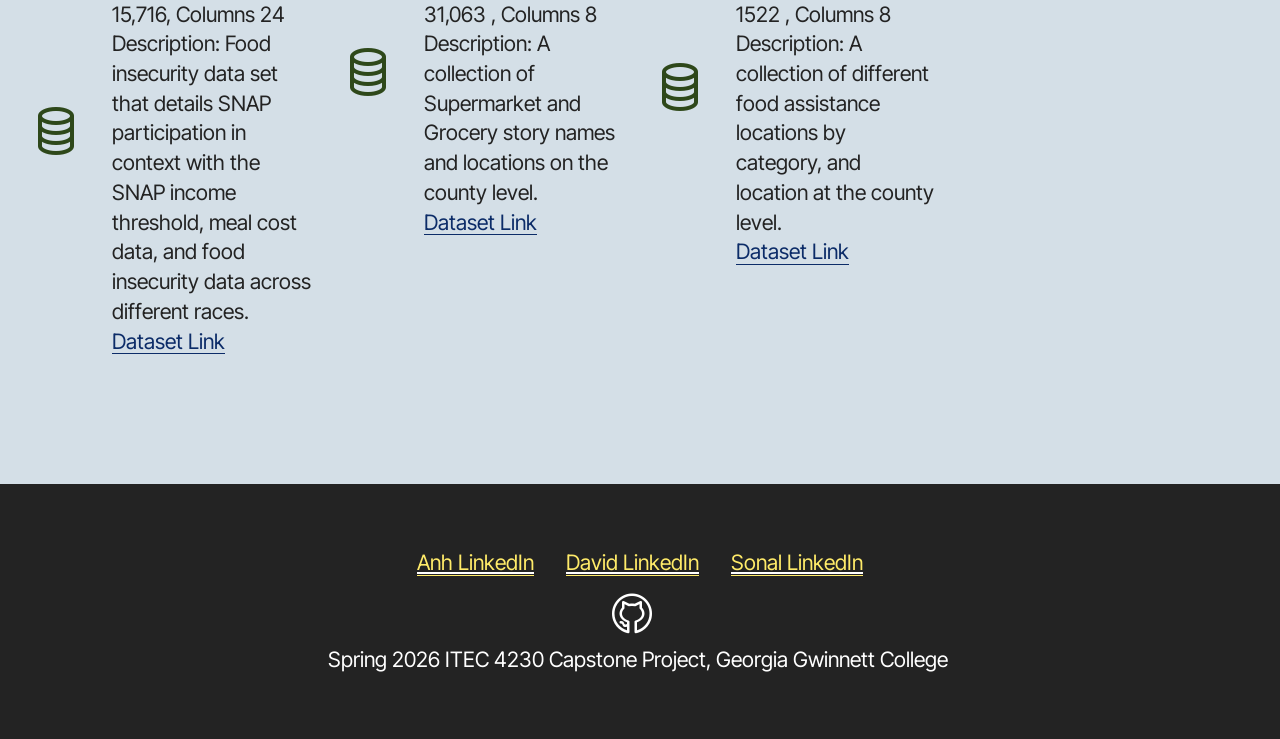
==== commit 4622e0a8: "Add files via upload" ====
--- a/index.html
+++ b/index.html
@@ -22,7 +22,7 @@
   <noscript><link rel="stylesheet" href="https://fonts.googleapis.com/css?family=Roboto+Slab:100,200,300,400,500,600,700,800,900&display=swap"></noscript>
   <link rel="preload" href="https://fonts.googleapis.com/css?family=Inter+Tight:100,200,300,400,500,600,700,800,900,100i,200i,300i,400i,500i,600i,700i,800i,900i&display=swap" as="style" onload="this.onload=null;this.rel='stylesheet'">
   <noscript><link rel="stylesheet" href="https://fonts.googleapis.com/css?family=Inter+Tight:100,200,300,400,500,600,700,800,900,100i,200i,300i,400i,500i,600i,700i,800i,900i&display=swap"></noscript>
-  <link rel="preload" as="style" href="assets/mobirise/css/mbr-additional.css?v=ofWtXp"><link rel="stylesheet" href="assets/mobirise/css/mbr-additional.css?v=ofWtXp" type="text/css">
+  <link rel="preload" as="style" href="assets/mobirise/css/mbr-additional.css?v=BfRd7B"><link rel="stylesheet" href="assets/mobirise/css/mbr-additional.css?v=BfRd7B" type="text/css">
 
   
   
@@ -172,7 +172,7 @@
 
 <div id="custom-html-2g"><div class="dashboard-wrapper">
   <div class="dashboard-inner">
-    <iframe src=" https://ssafooddashboard-hr9wwappjkeftwvbvf2czzm.streamlit.app/?embed=true">
+    <iframe src="https://ssafooddashboard-llulqmq4qzvmvu3ontqef9.streamlit.app/?embed=true">
     </iframe>
   </div>
 </div></div>
--- a/assets/mobirise/css/mbr-additional.css
+++ b/assets/mobirise/css/mbr-additional.css
@@ -1560,7 +1560,7 @@
   max-width: 800px;
 }
 #custom-html-2g .dashboard-wrapper {
-  height: 1600px;
+  height: 1200px;
   /* same as before */
   background-color: #d4dfe7;
   /* 👈 your background fill */
--- a/assets/mobirise/css/mbr-additional.css
+++ b/assets/mobirise/css/mbr-additional.css
@@ -1560,7 +1560,7 @@
   max-width: 800px;
 }
 #custom-html-2g .dashboard-wrapper {
-  height: 1600px;
+  height: 1200px;
   /* same as before */
   background-color: #d4dfe7;
   /* 👈 your background fill */
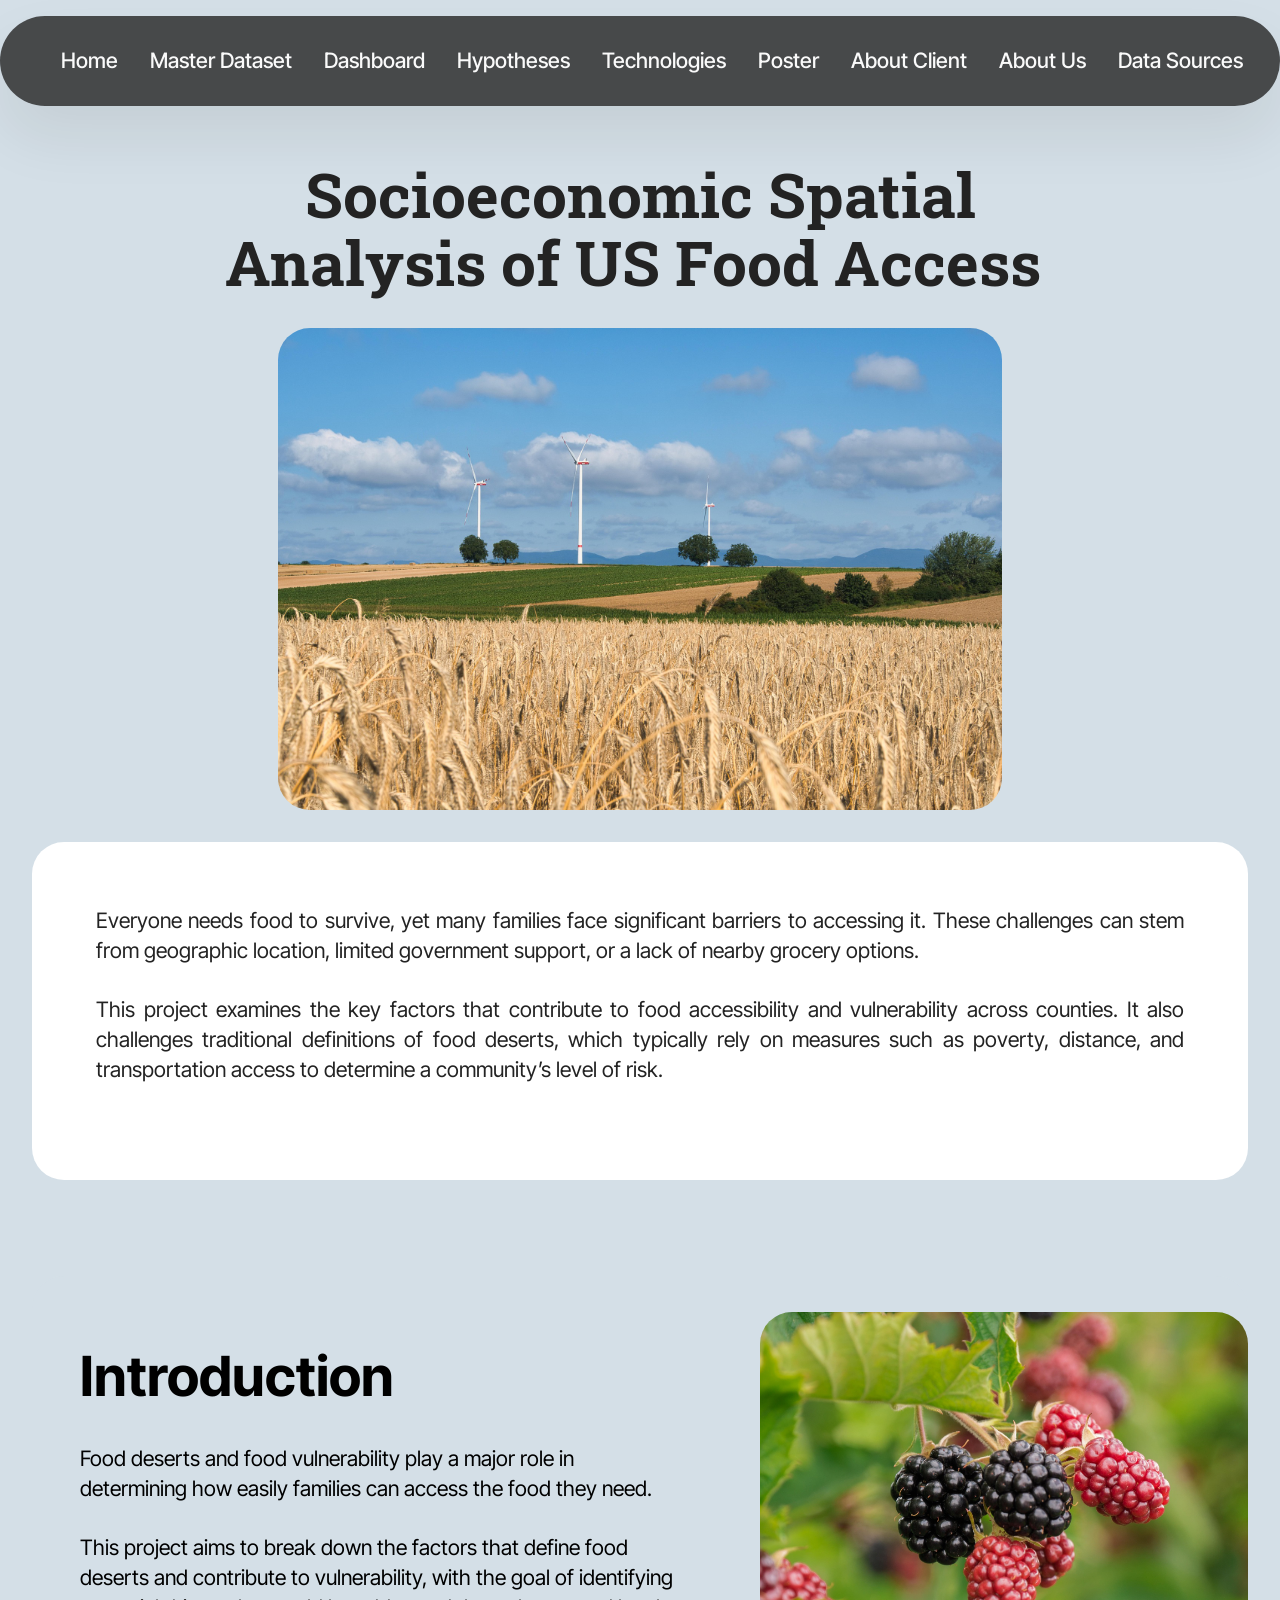
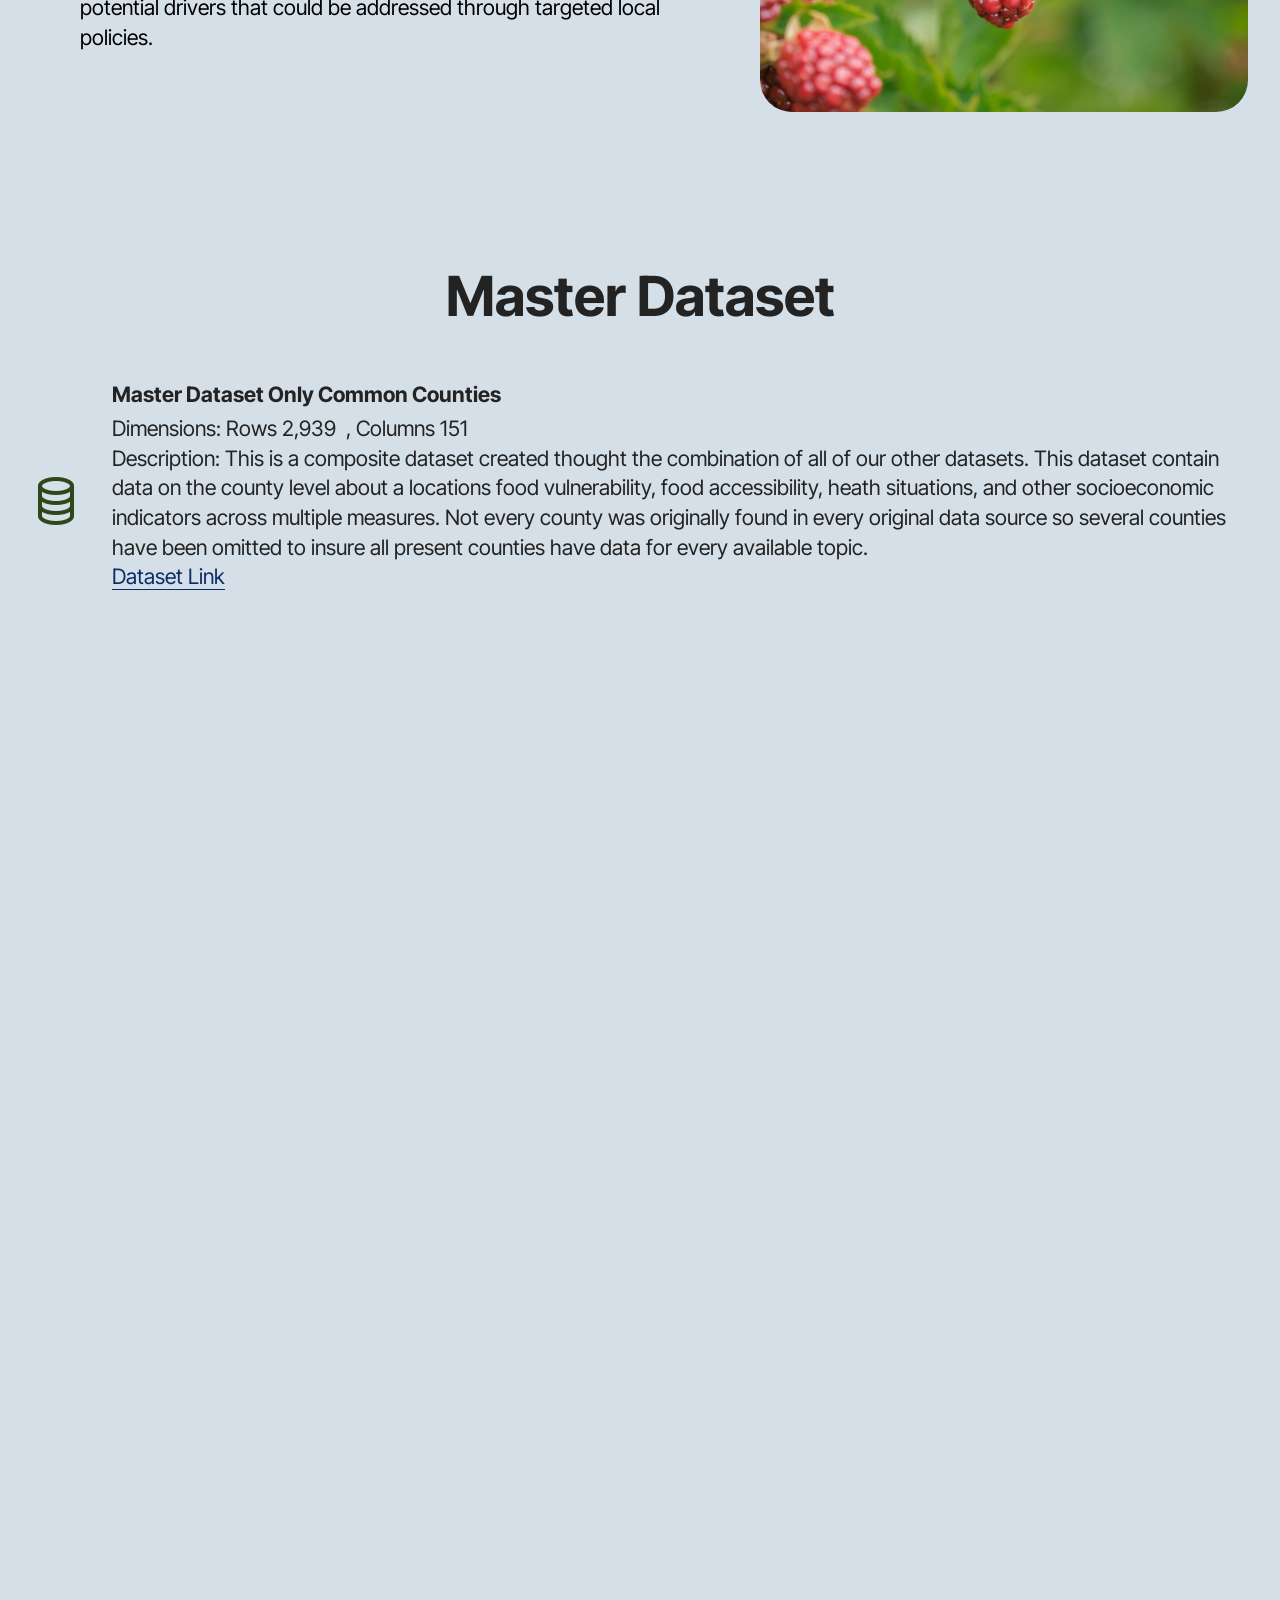
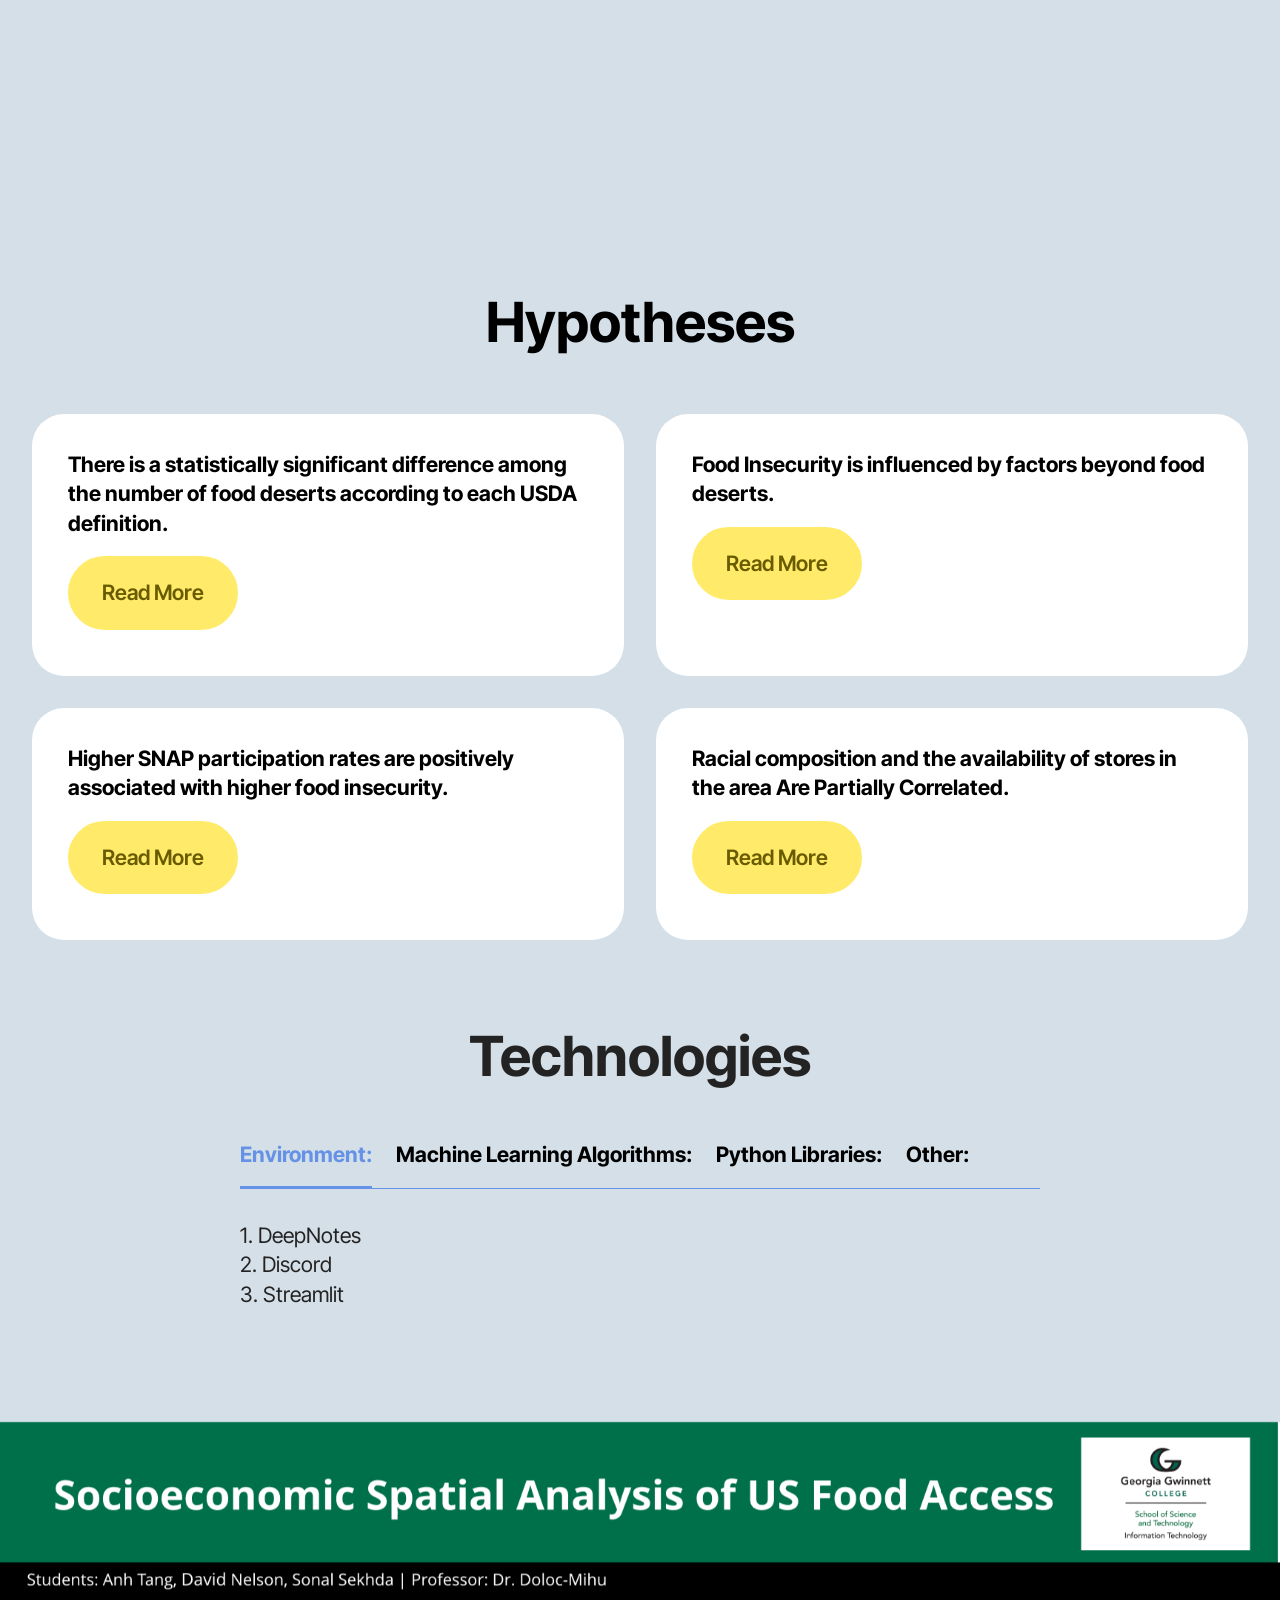
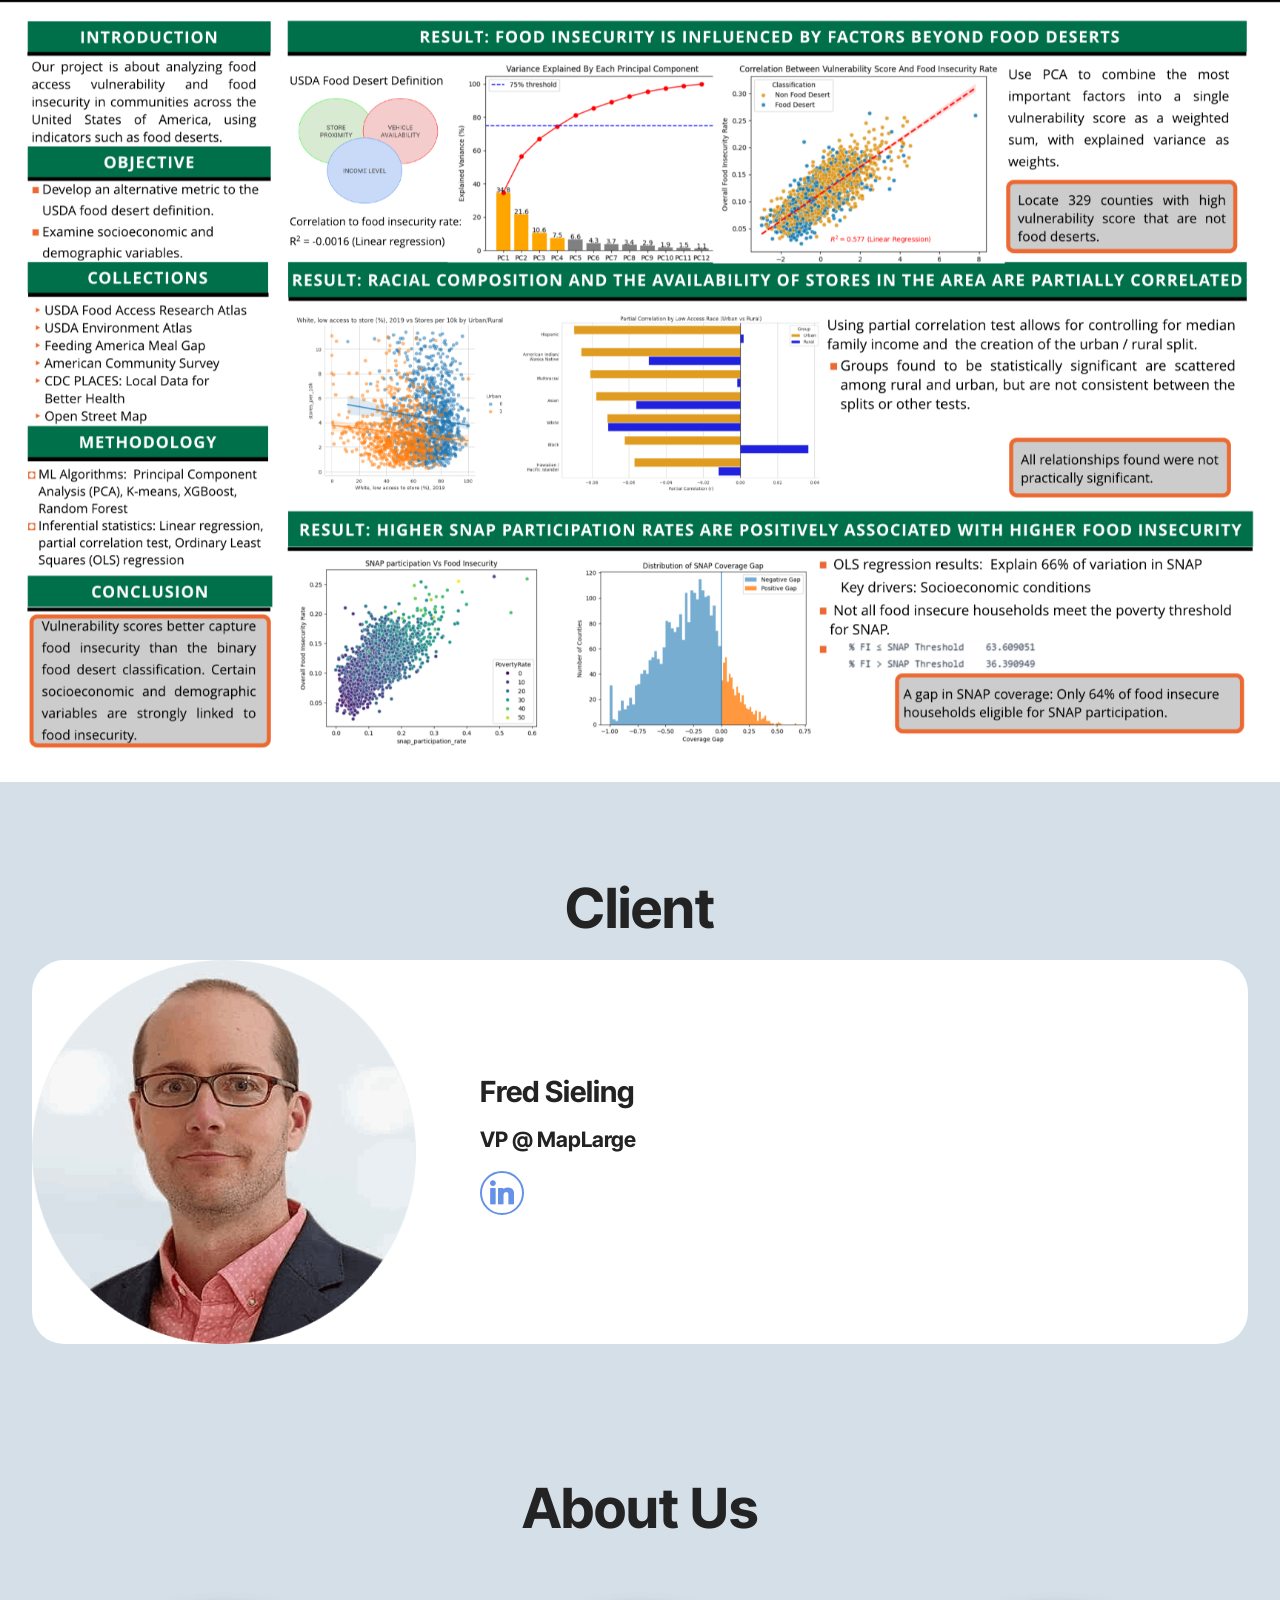
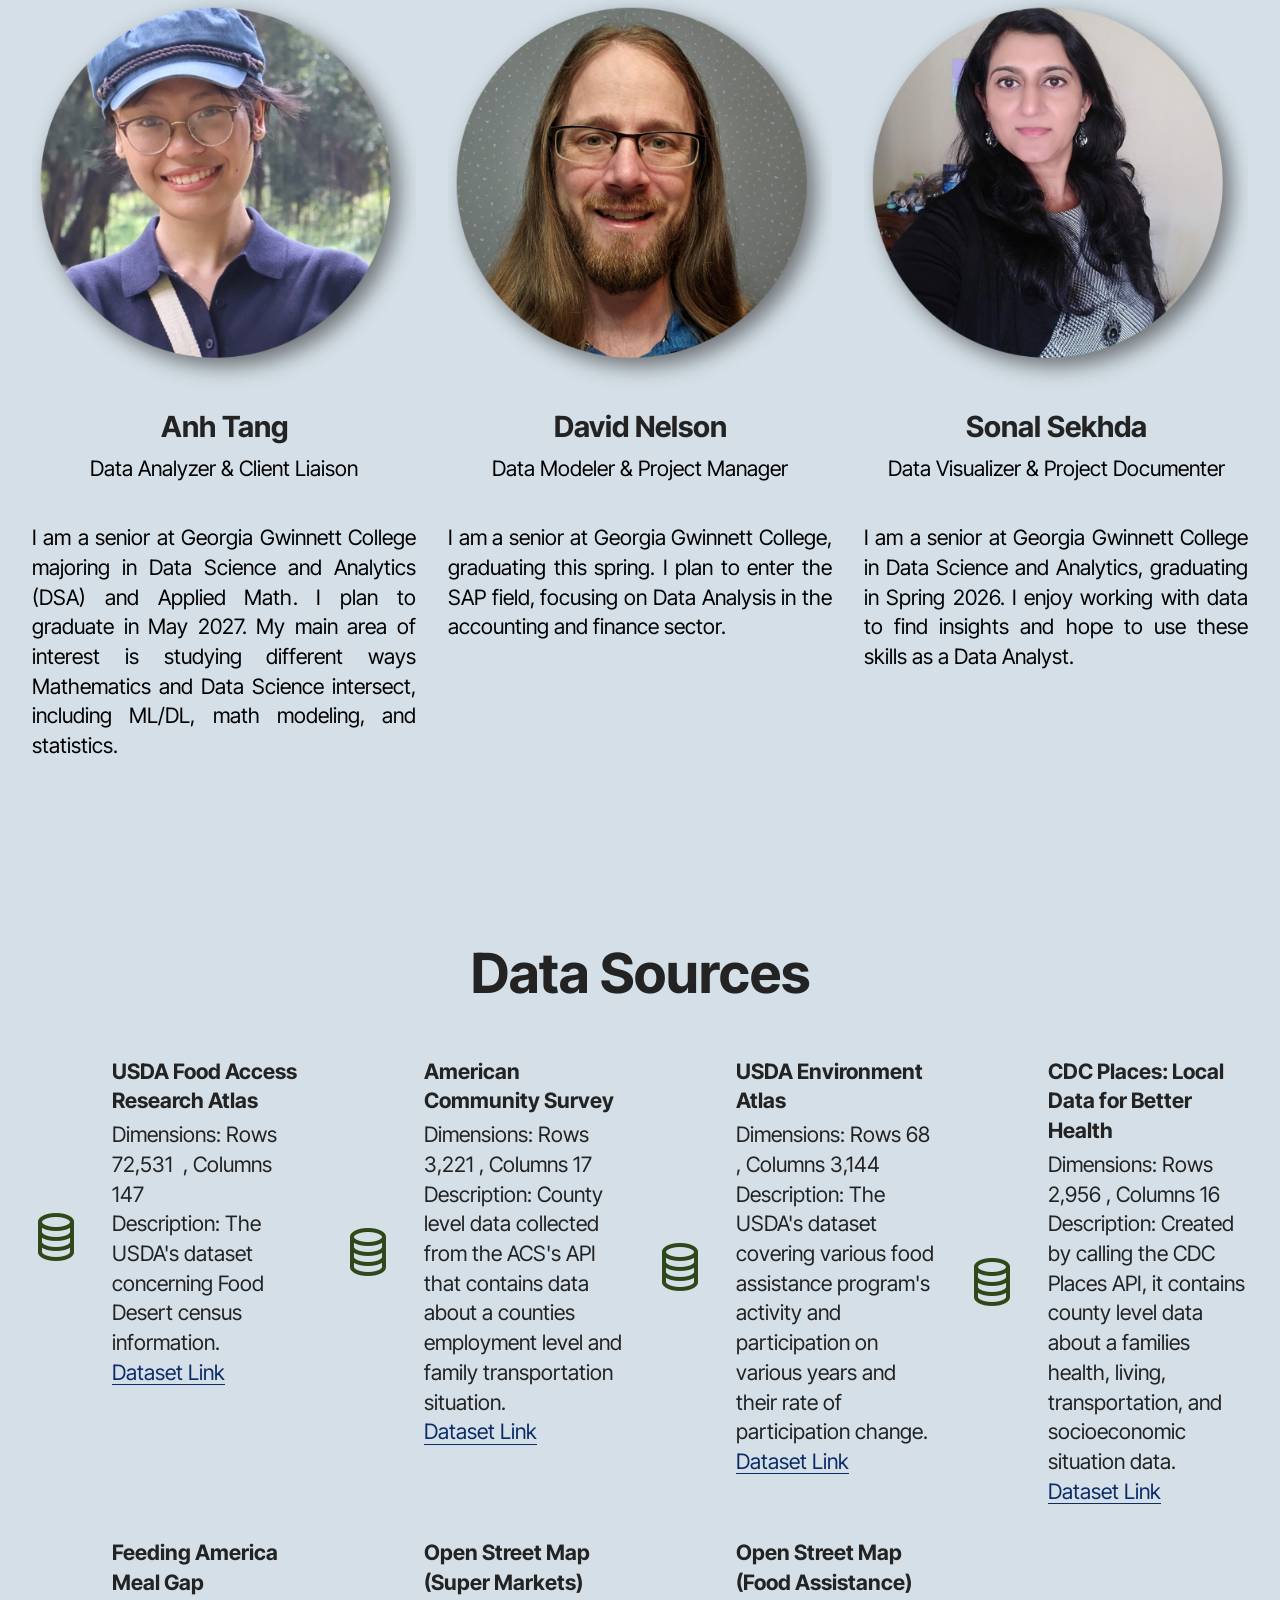
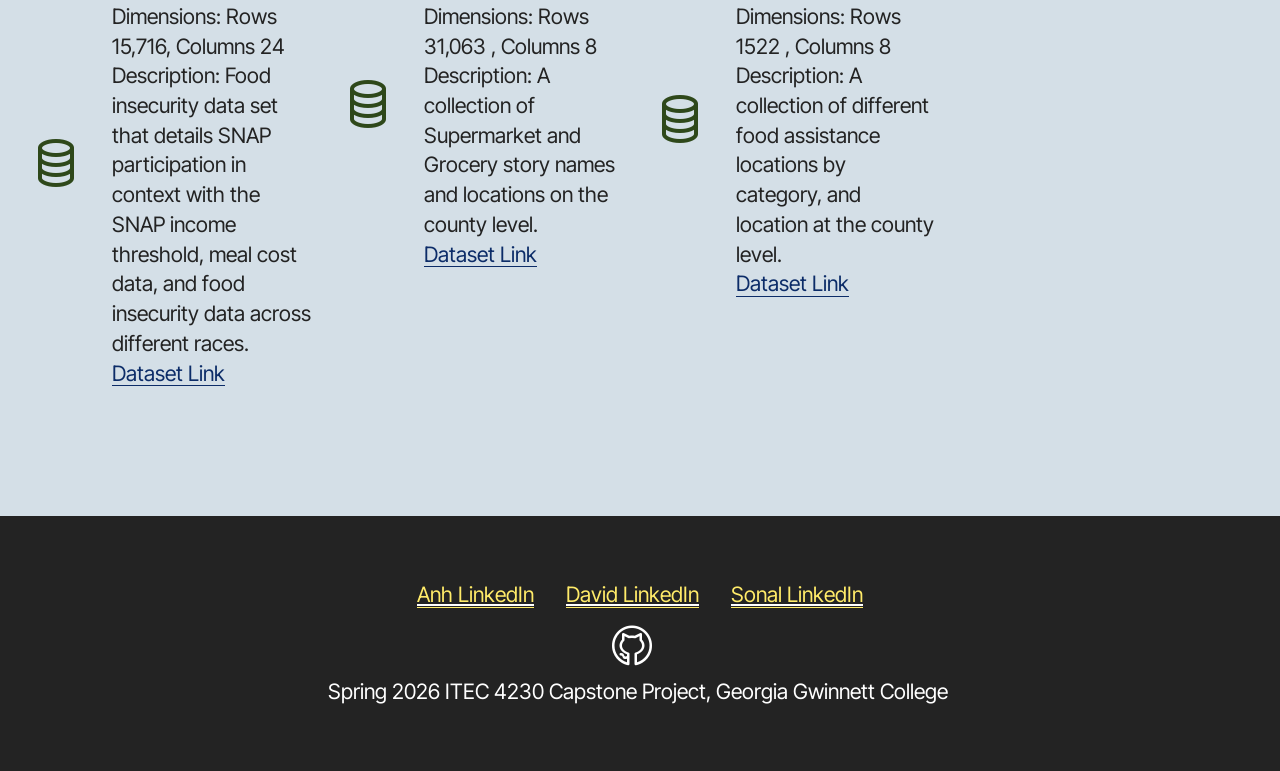
==== commit f7e04a41: "Previous upload didn't work Last upload did not reflect changes made." ====
--- a/index.html
+++ b/index.html
@@ -22,7 +22,7 @@
   <noscript><link rel="stylesheet" href="https://fonts.googleapis.com/css?family=Roboto+Slab:100,200,300,400,500,600,700,800,900&display=swap"></noscript>
   <link rel="preload" href="https://fonts.googleapis.com/css?family=Inter+Tight:100,200,300,400,500,600,700,800,900,100i,200i,300i,400i,500i,600i,700i,800i,900i&display=swap" as="style" onload="this.onload=null;this.rel='stylesheet'">
   <noscript><link rel="stylesheet" href="https://fonts.googleapis.com/css?family=Inter+Tight:100,200,300,400,500,600,700,800,900,100i,200i,300i,400i,500i,600i,700i,800i,900i&display=swap"></noscript>
-  <link rel="preload" as="style" href="assets/mobirise/css/mbr-additional.css?v=BfRd7B"><link rel="stylesheet" href="assets/mobirise/css/mbr-additional.css?v=BfRd7B" type="text/css">
+  <link rel="preload" as="style" href="assets/mobirise/css/mbr-additional.css?v=80qyqp"><link rel="stylesheet" href="assets/mobirise/css/mbr-additional.css?v=80qyqp" type="text/css">
 
   
   
--- a/assets/mobirise/css/mbr-additional.css
+++ b/assets/mobirise/css/mbr-additional.css
@@ -1584,7 +1584,7 @@
   border: none;
 }
 .cid-vgUkQR6ysO {
-  padding-top: 0rem;
+  padding-top: 2rem;
   padding-bottom: 2rem;
   background-color: #d4dfe7;
 }
--- a/assets/mobirise/css/mbr-additional.css
+++ b/assets/mobirise/css/mbr-additional.css
@@ -1584,7 +1584,7 @@
   border: none;
 }
 .cid-vgUkQR6ysO {
-  padding-top: 0rem;
+  padding-top: 2rem;
   padding-bottom: 2rem;
   background-color: #d4dfe7;
 }
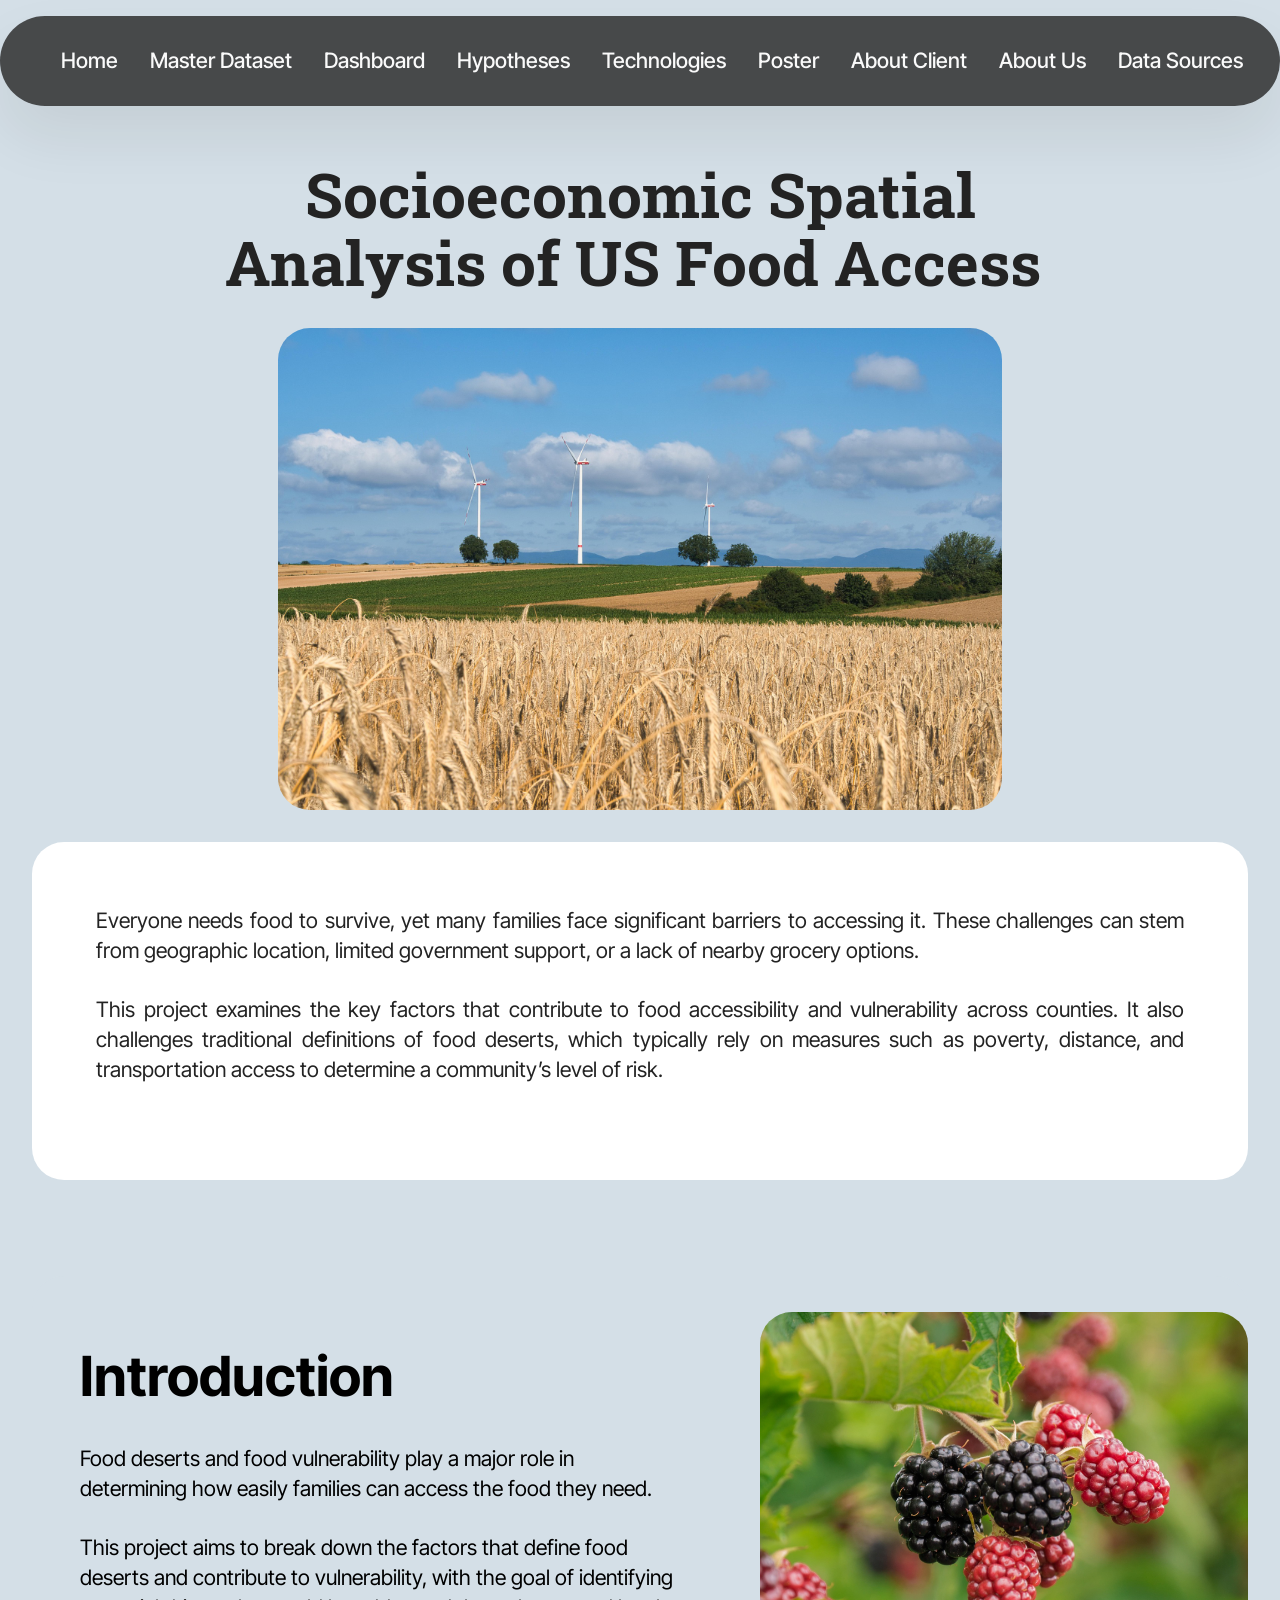
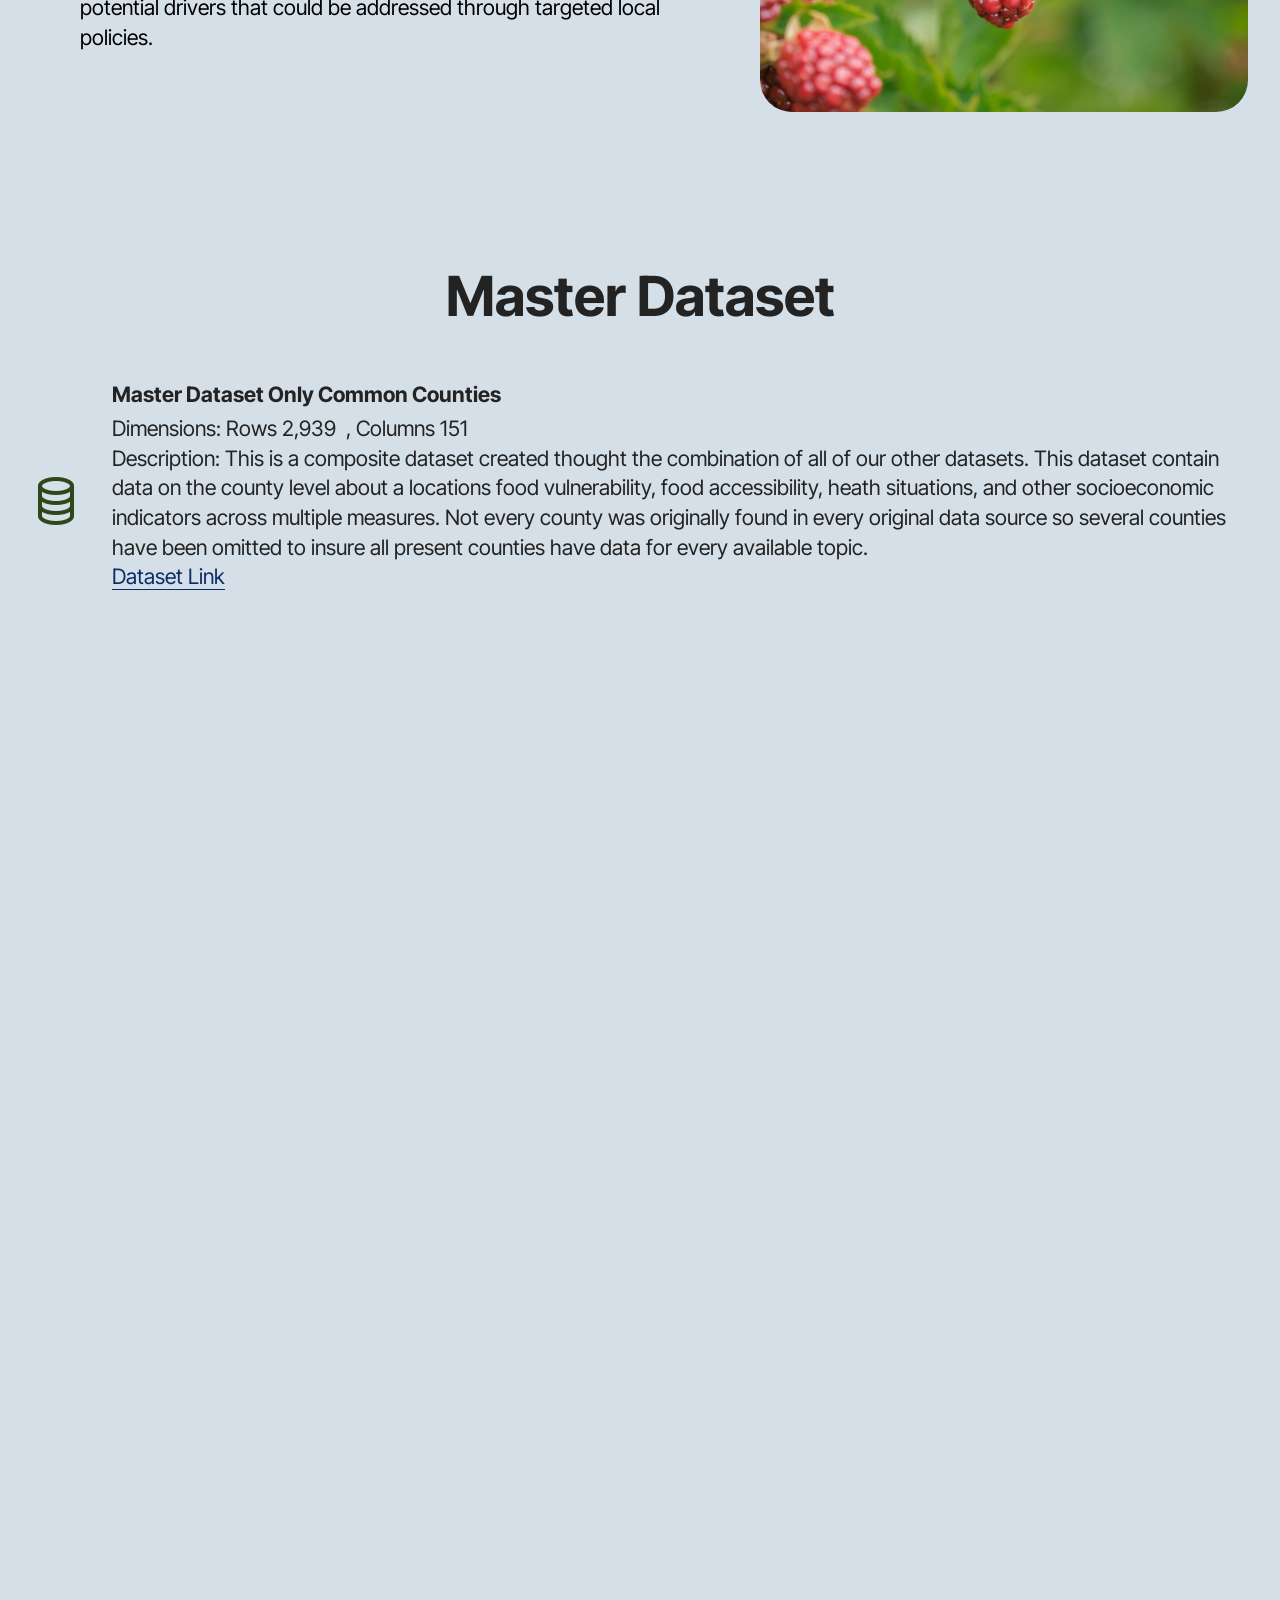
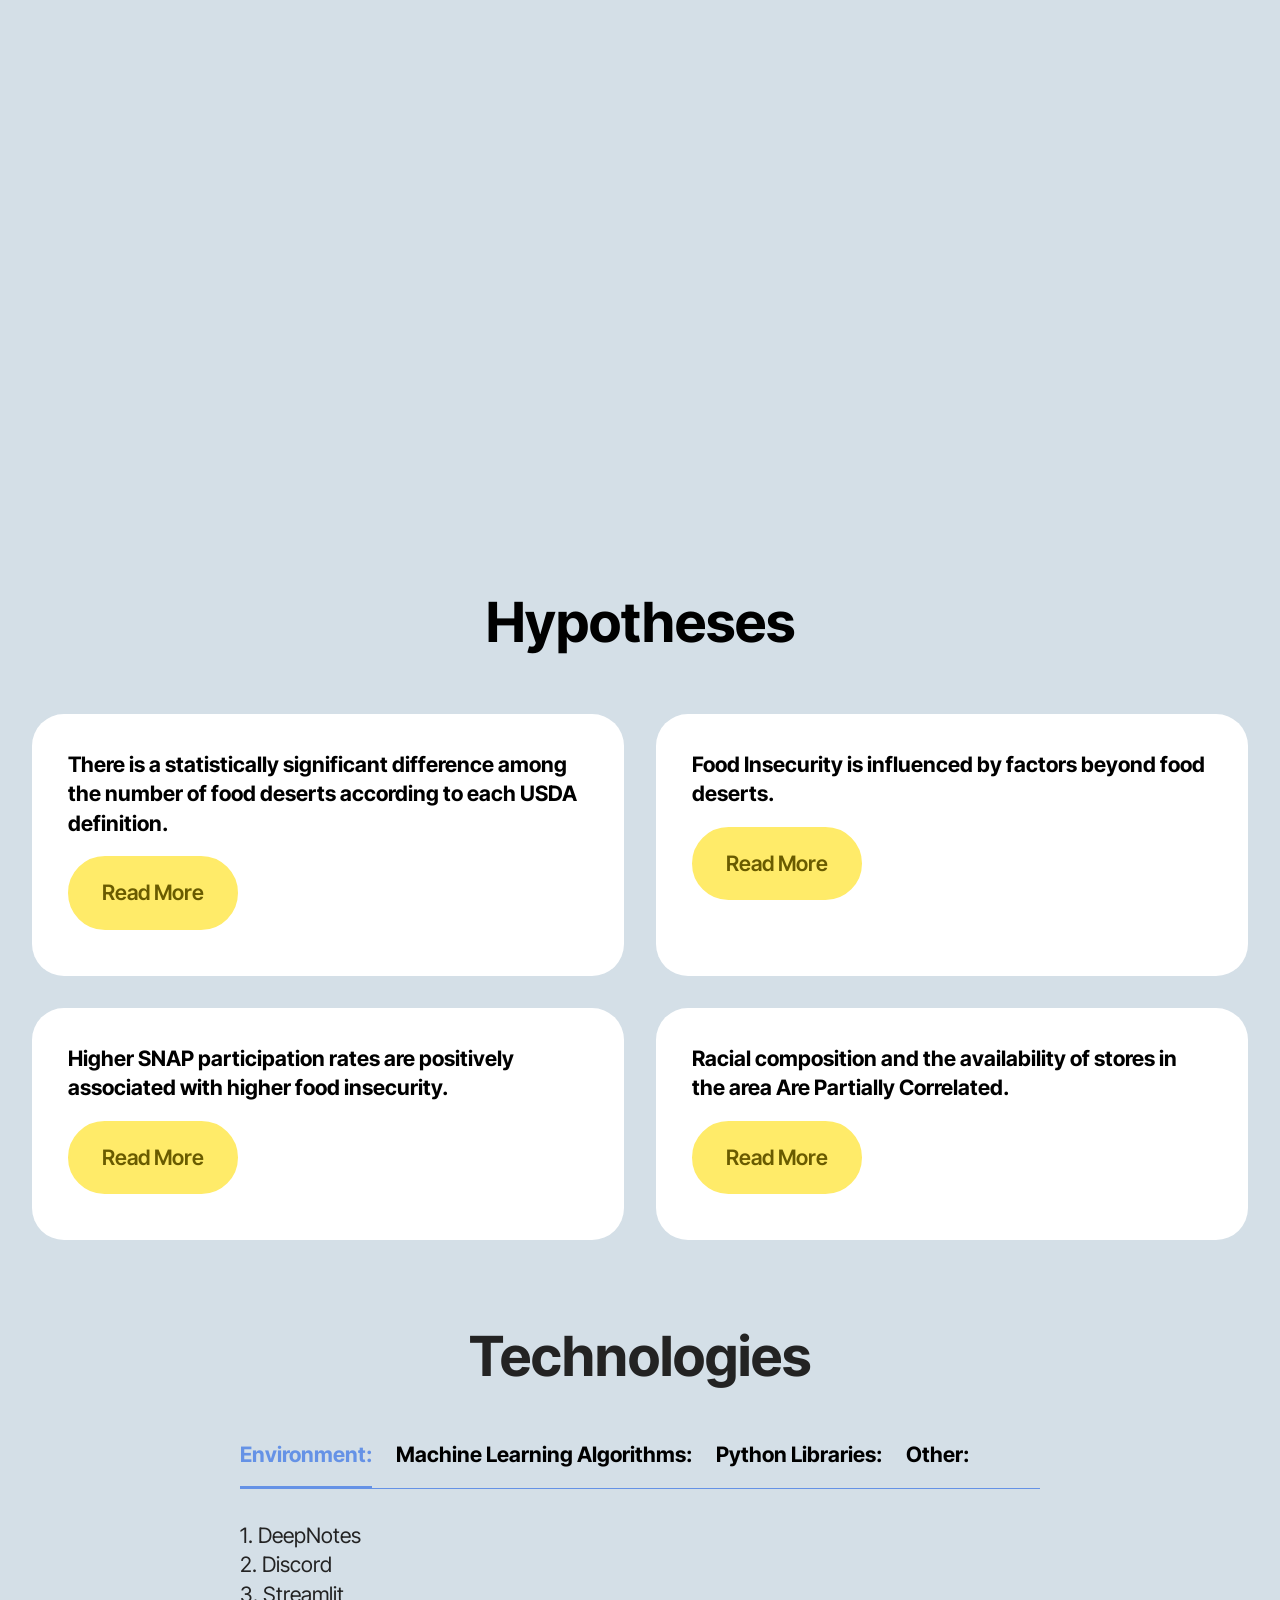
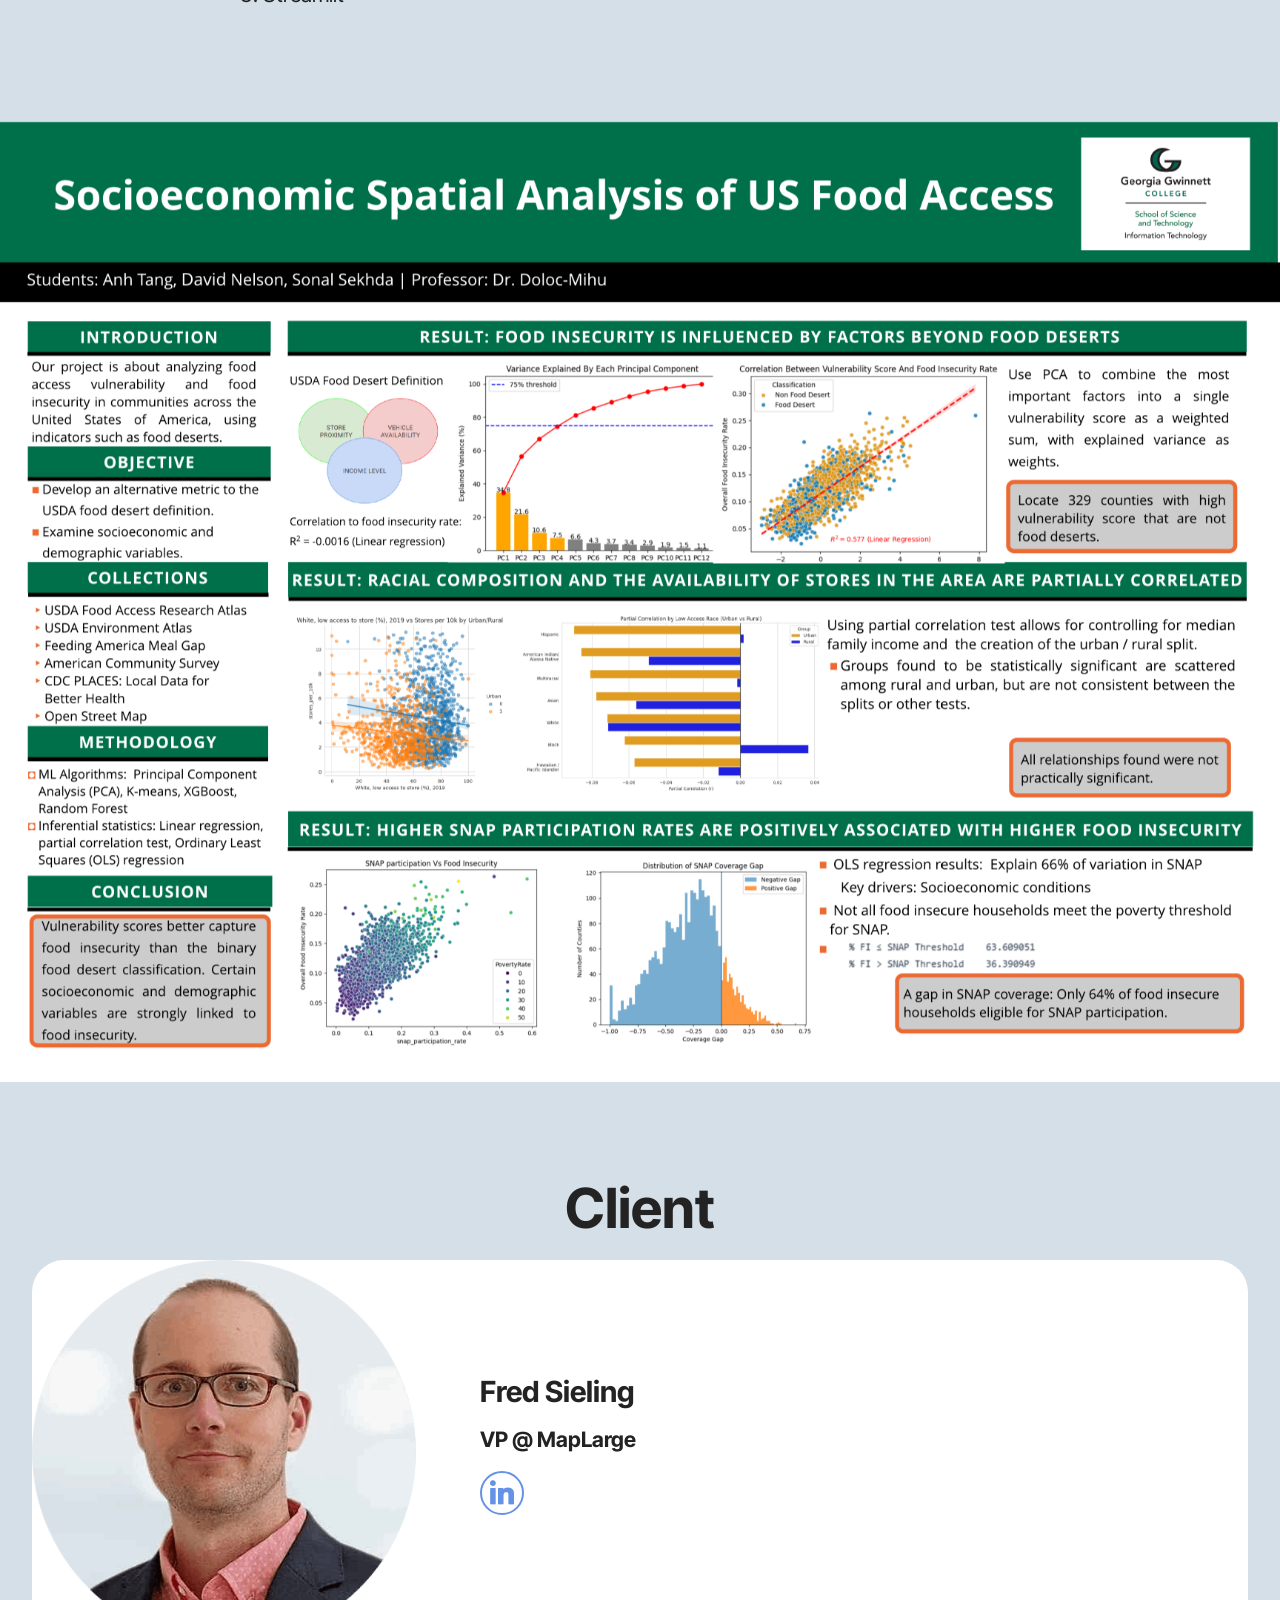
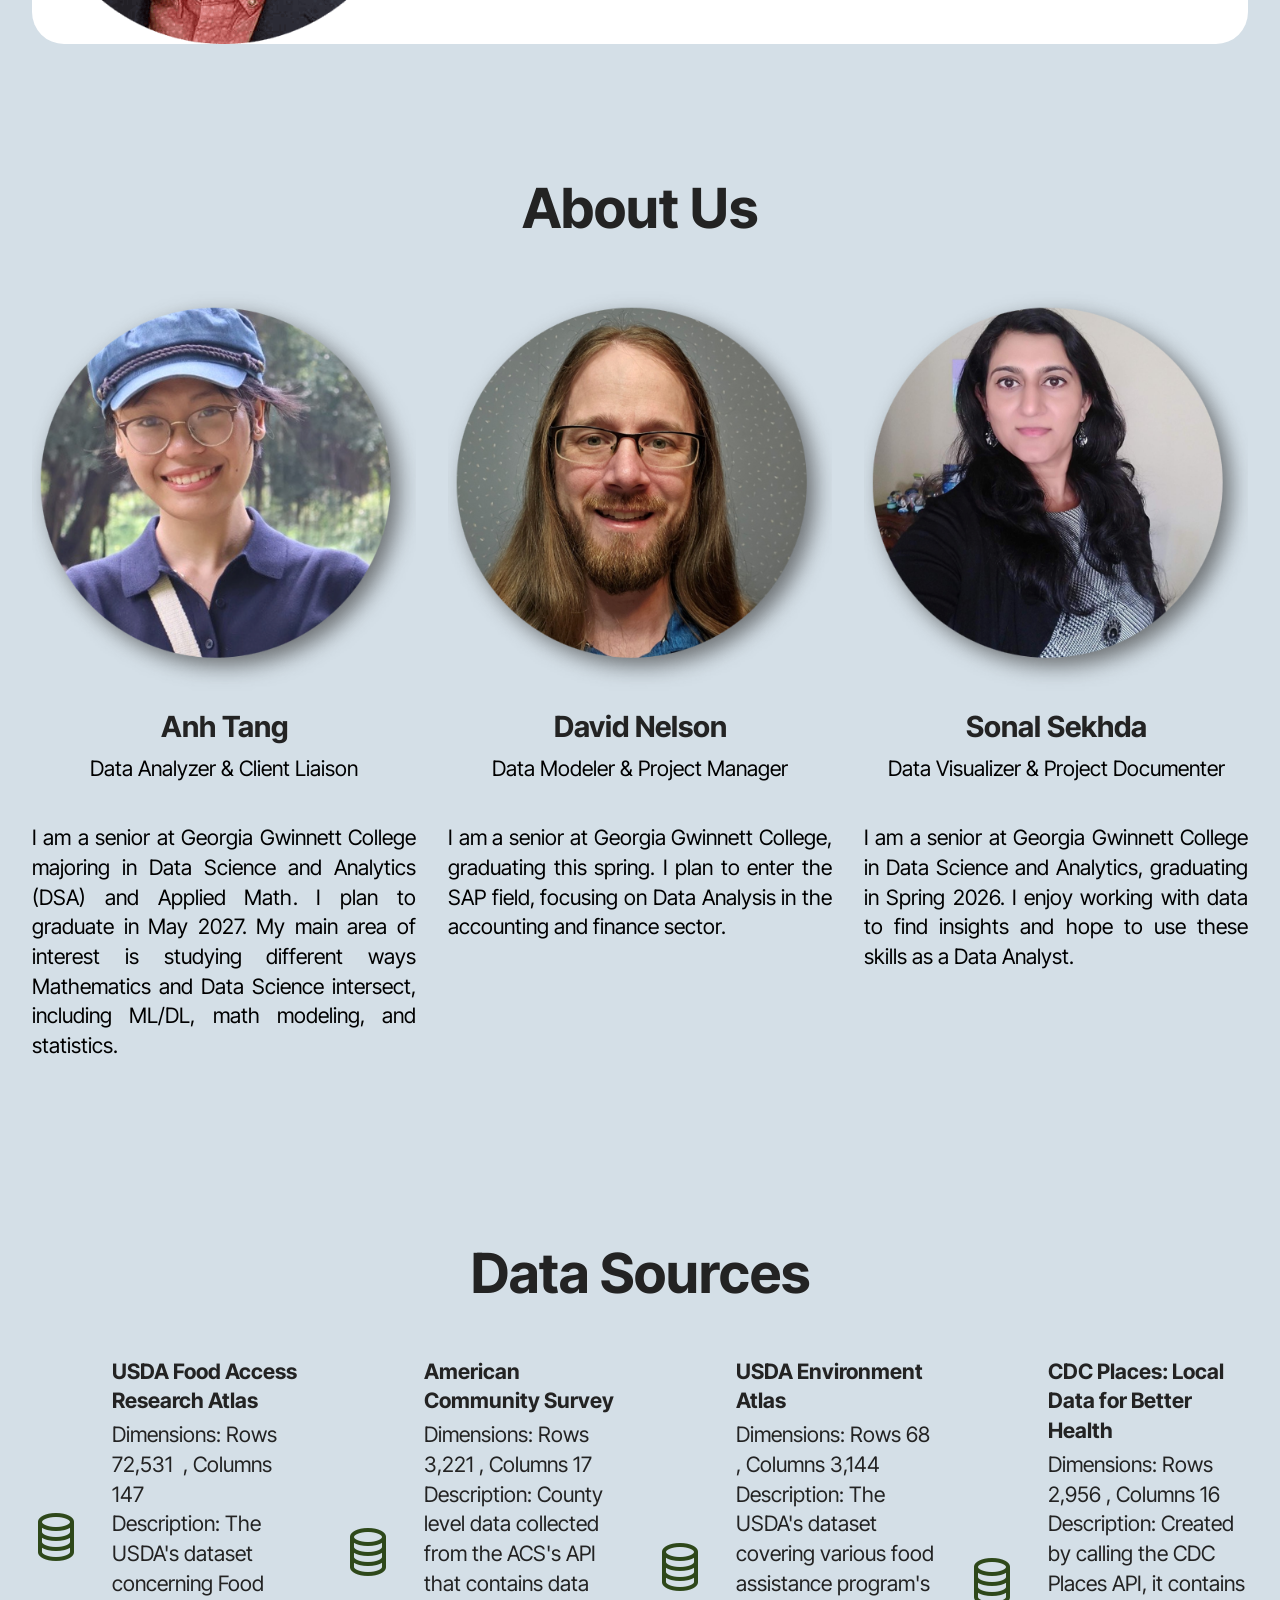
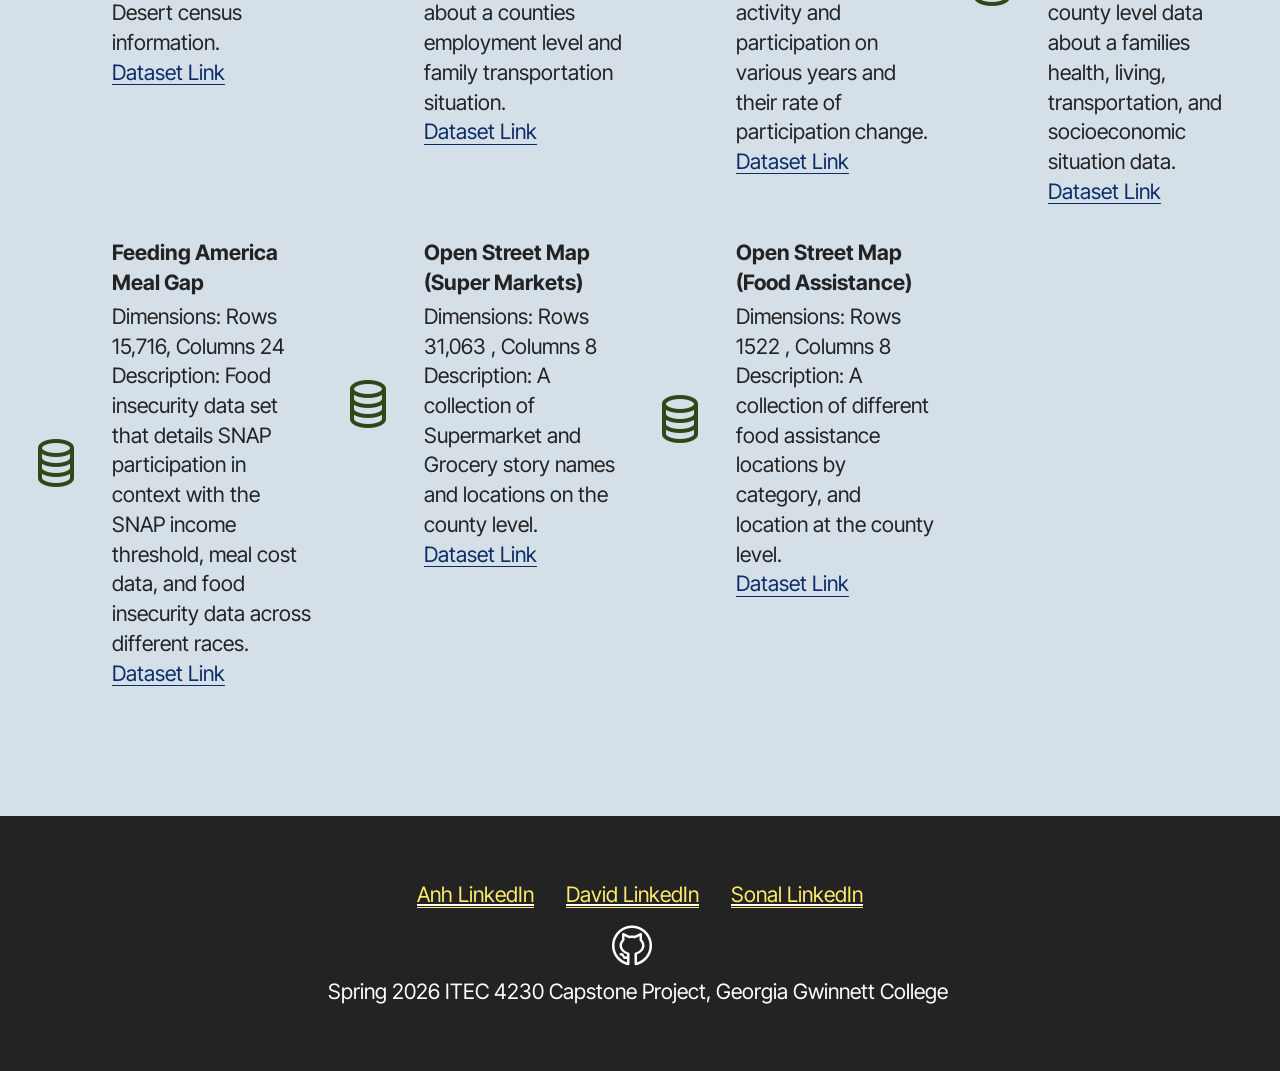
==== commit 1cbd330c: "Add files via upload" ====
--- a/index.html
+++ b/index.html
@@ -22,7 +22,7 @@
   <noscript><link rel="stylesheet" href="https://fonts.googleapis.com/css?family=Roboto+Slab:100,200,300,400,500,600,700,800,900&display=swap"></noscript>
   <link rel="preload" href="https://fonts.googleapis.com/css?family=Inter+Tight:100,200,300,400,500,600,700,800,900,100i,200i,300i,400i,500i,600i,700i,800i,900i&display=swap" as="style" onload="this.onload=null;this.rel='stylesheet'">
   <noscript><link rel="stylesheet" href="https://fonts.googleapis.com/css?family=Inter+Tight:100,200,300,400,500,600,700,800,900,100i,200i,300i,400i,500i,600i,700i,800i,900i&display=swap"></noscript>
-  <link rel="preload" as="style" href="assets/mobirise/css/mbr-additional.css?v=80qyqp"><link rel="stylesheet" href="assets/mobirise/css/mbr-additional.css?v=80qyqp" type="text/css">
+  <link rel="preload" as="style" href="assets/mobirise/css/mbr-additional.css?v=1D4MXG"><link rel="stylesheet" href="assets/mobirise/css/mbr-additional.css?v=1D4MXG" type="text/css">
 
   
   
@@ -54,7 +54,7 @@
 					
 					<li class="nav-item">
 						<a class="nav-link link text-white text-primary display-4" href="index.html#social02-5b">Master Dataset</a>
-					</li><li class="nav-item"><a class="nav-link link text-white text-primary display-4" href="index.html#custom-html-2g">Dashboard</a></li><li class="nav-item"><a class="nav-link link text-white text-primary display-4" href="index.html#features026-1x">Hypotheses</a></li><li class="nav-item"><a class="nav-link link text-white text-primary display-4" href="index.html#tabs1-18">Technologies</a></li><li class="nav-item"><a class="nav-link link text-white text-primary display-4" href="index.html#image04-1f">Poster</a></li><li class="nav-item">
+					</li><li class="nav-item"><a class="nav-link link text-white text-primary display-4" href="index.html#custom-html-5j">Dashboard</a></li><li class="nav-item"><a class="nav-link link text-white text-primary display-4" href="index.html#features026-1x">Hypotheses</a></li><li class="nav-item"><a class="nav-link link text-white text-primary display-4" href="index.html#tabs1-18">Technologies</a></li><li class="nav-item"><a class="nav-link link text-white text-primary display-4" href="index.html#image04-1f">Poster</a></li><li class="nav-item">
 						<a class="nav-link link text-white text-primary display-4" href="index.html#team2-4u" aria-expanded="false">About Client</a>
 					</li><li class="nav-item"><a class="nav-link link text-white text-primary display-4" href="index.html#people03-k">About Us</a></li><li class="nav-item"><a class="nav-link link text-white text-primary display-4" href="index.html#social02-1k">Data Sources</a></li></ul>
 				
@@ -170,9 +170,9 @@
 	</div>
 </section>
 
-<div id="custom-html-2g"><div class="dashboard-wrapper">
+<div id="custom-html-5j"><div class="dashboard-wrapper">
   <div class="dashboard-inner">
-    <iframe src="https://ssafooddashboard-llulqmq4qzvmvu3ontqef9.streamlit.app/?embed=true">
+    <iframe src="https://food-analysis-btuv6yshbzhlzrejuwccwe.streamlit.app/?embed=true">
     </iframe>
   </div>
 </div></div>
--- a/assets/mobirise/css/mbr-additional.css
+++ b/assets/mobirise/css/mbr-additional.css
@@ -1559,8 +1559,8 @@
 .cid-vhRPvIqbJY .content-head {
   max-width: 800px;
 }
-#custom-html-2g .dashboard-wrapper {
-  height: 1200px;
+#custom-html-5j .dashboard-wrapper {
+  height: 1500px;
   /* same as before */
   background-color: #d4dfe7;
   /* 👈 your background fill */
@@ -1571,14 +1571,14 @@
   /* align to top */
   overflow: hidden;
 }
-#custom-html-2g .dashboard-inner {
+#custom-html-5j .dashboard-inner {
   transform: scale(0.95);
   /* 👈 adjust this (0.9, 0.85, etc.) */
   transform-origin: top center;
   width: 105%;
   /* 👈 MUST be inverse of scale (1 / 0.8 = 1.25) */
 }
-#custom-html-2g .dashboard-inner iframe {
+#custom-html-5j .dashboard-inner iframe {
   width: 100%;
   height: 1800px;
   border: none;
--- a/assets/mobirise/css/mbr-additional.css
+++ b/assets/mobirise/css/mbr-additional.css
@@ -1559,8 +1559,8 @@
 .cid-vhRPvIqbJY .content-head {
   max-width: 800px;
 }
-#custom-html-2g .dashboard-wrapper {
-  height: 1200px;
+#custom-html-5j .dashboard-wrapper {
+  height: 1500px;
   /* same as before */
   background-color: #d4dfe7;
   /* 👈 your background fill */
@@ -1571,14 +1571,14 @@
   /* align to top */
   overflow: hidden;
 }
-#custom-html-2g .dashboard-inner {
+#custom-html-5j .dashboard-inner {
   transform: scale(0.95);
   /* 👈 adjust this (0.9, 0.85, etc.) */
   transform-origin: top center;
   width: 105%;
   /* 👈 MUST be inverse of scale (1 / 0.8 = 1.25) */
 }
-#custom-html-2g .dashboard-inner iframe {
+#custom-html-5j .dashboard-inner iframe {
   width: 100%;
   height: 1800px;
   border: none;
